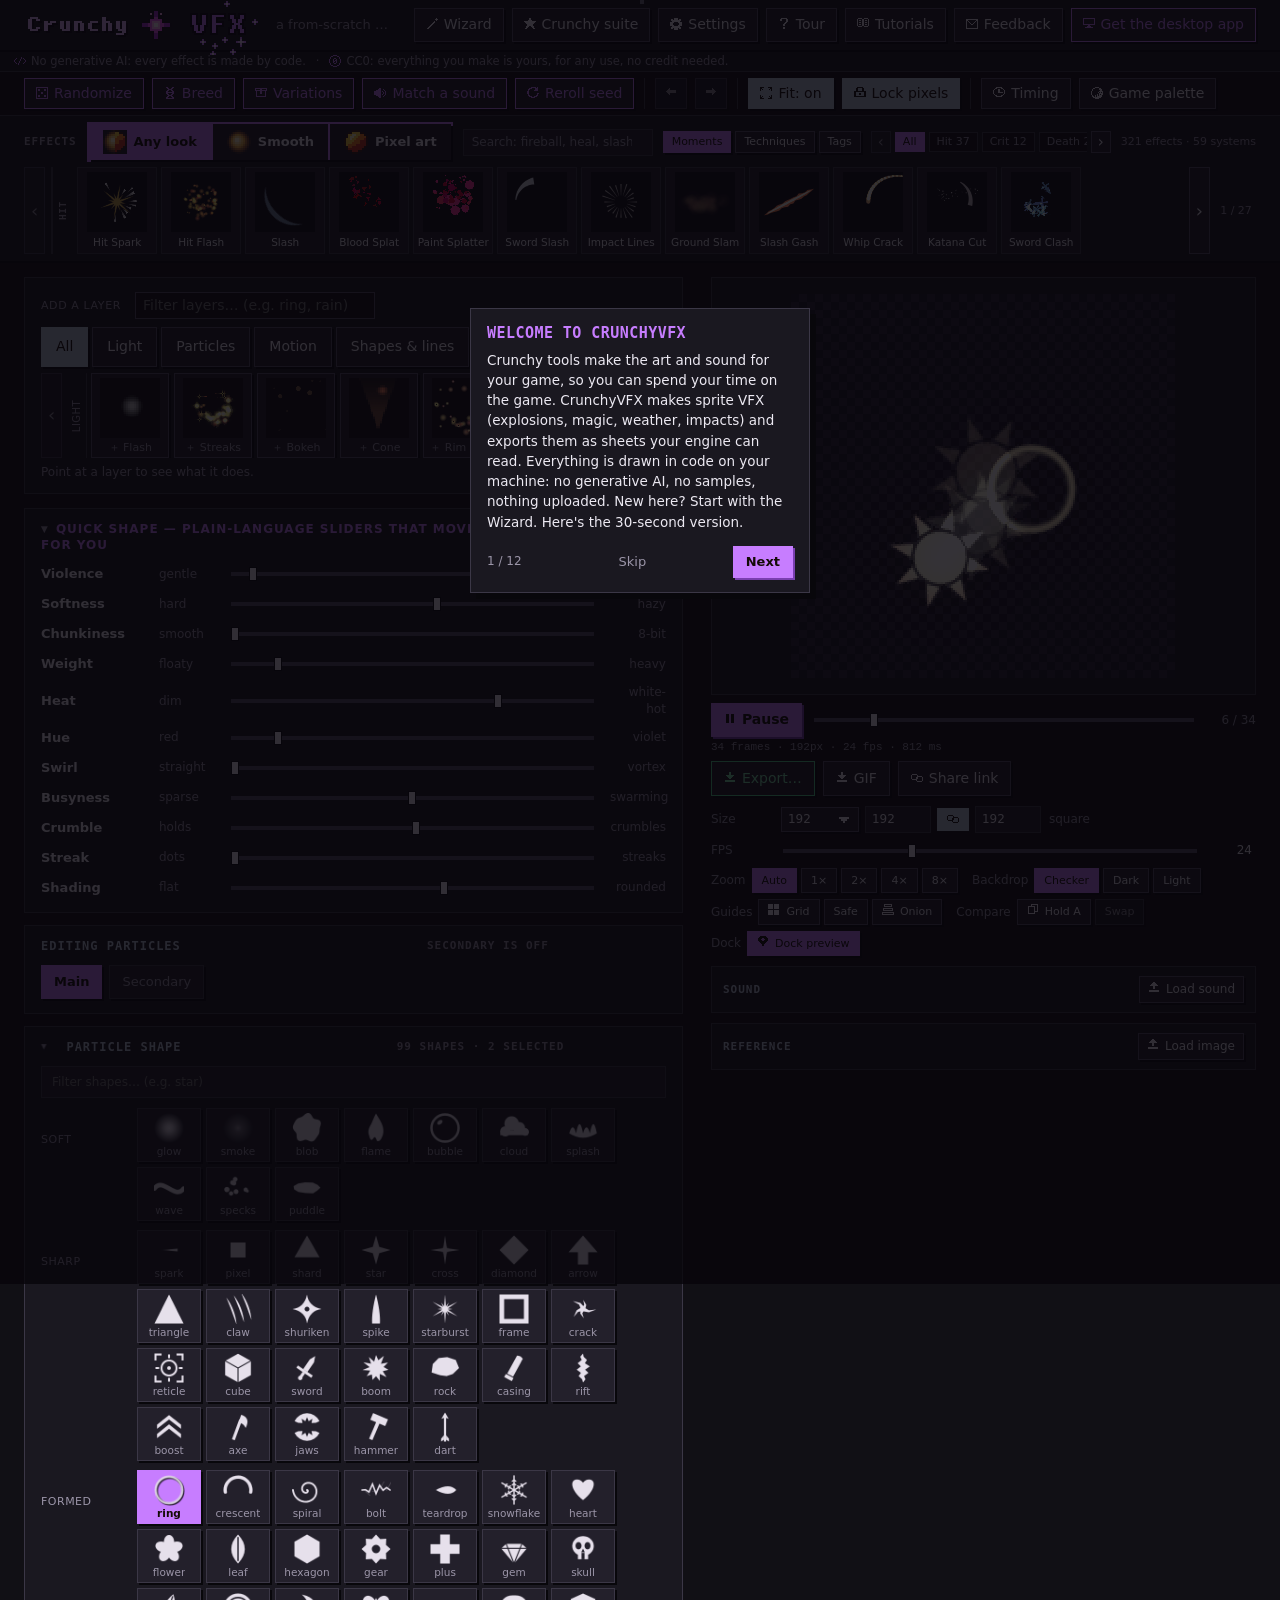
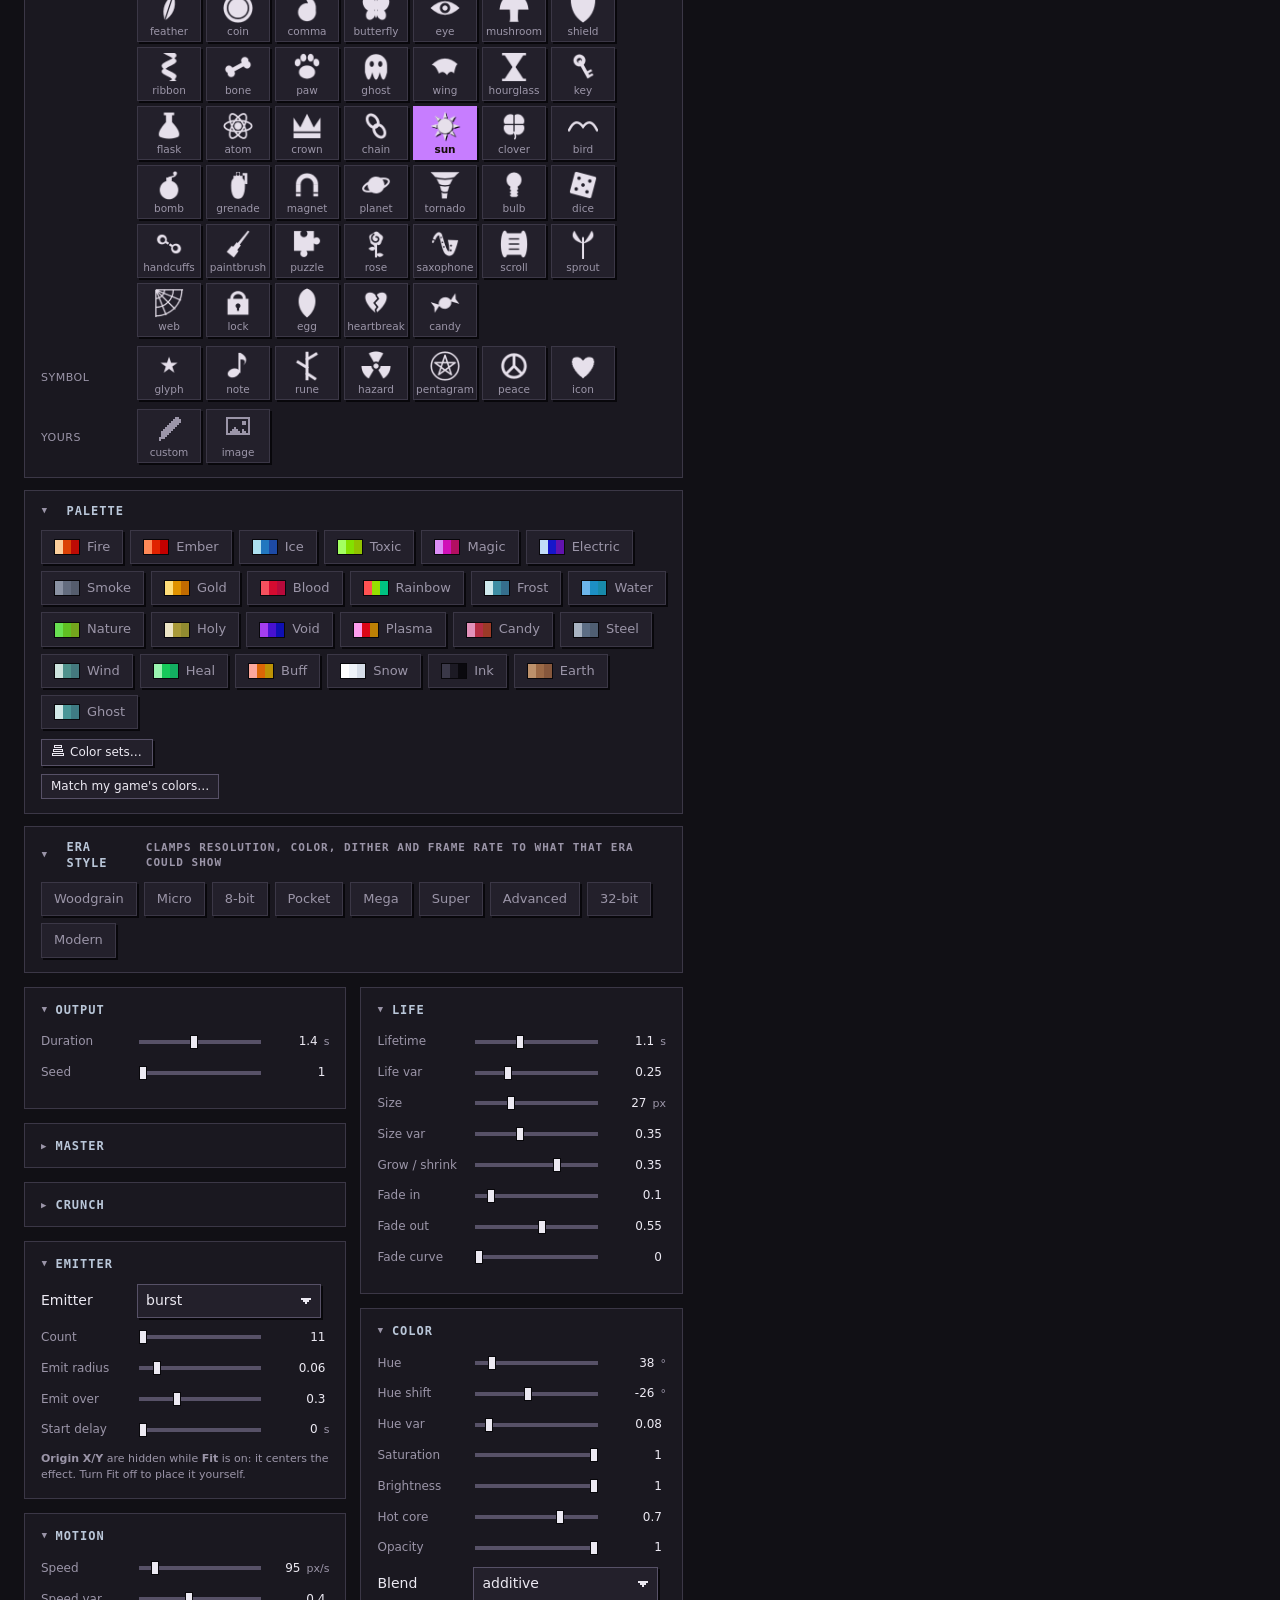
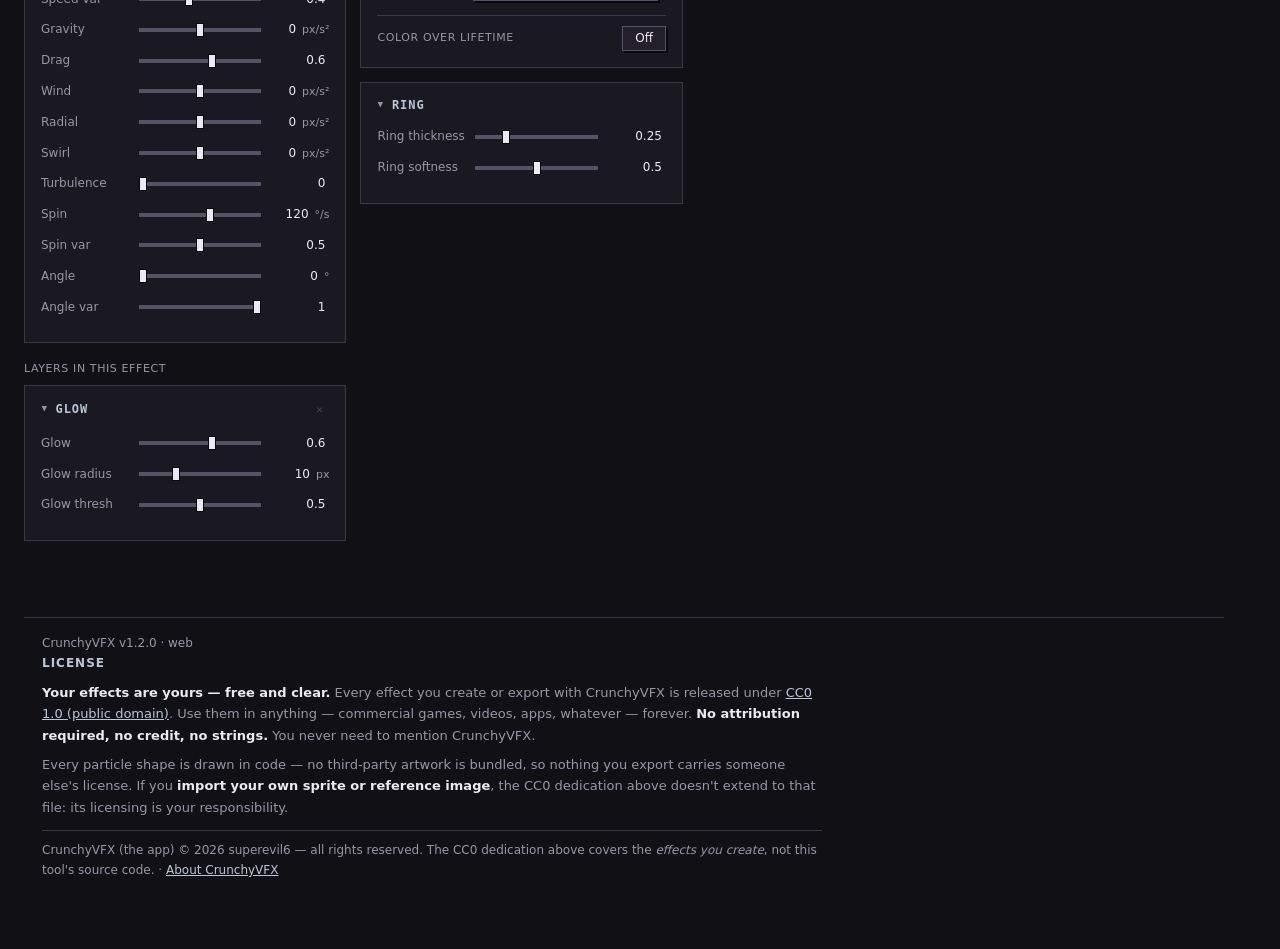
==== index.html @ 209feca6 "texture work crunchyCore 7e9bc7b" ====
<!DOCTYPE html>
<html lang="en">
<meta charset="utf-8">
<meta name="viewport" content="width=device-width, initial-scale=1">
<title>CrunchyVFX: free CC0 pixel-art sprite VFX generator for games</title>
<link rel="icon" href="favicon.png" sizes="32x32" type="image/png">
<link rel="apple-touch-icon" href="apple-touch-icon.png">
<meta name="theme-color" content="#14121a">
<meta name="description" content="Free browser VFX generator: pixel-art explosions, hits, magic and weather as sprite sheets, GIFs and Godot scenes. No generative AI. Output is CC0.">
<!-- Open Graph / Twitter card. Scrapers do not run JavaScript and generally reject relative image
     paths, so og:image MUST be absolute. Hosting is settled: crunchyvfx.com at the root, matching
     crunchysfx.com — one domain per tool in the suite. If that ever moves, these four URLs and
     WEB_BASE_URL (share links from the desktop build) are the whole list. og.png is generated by
     rendering real effects with the app itself, so it can never advertise something the tool
     can't make. -->
<link rel="canonical" href="https://crunchyvfx.com/">
<meta property="og:type" content="website">
<meta property="og:site_name" content="CrunchyVFX">
<meta property="og:title" content="CrunchyVFX: free CC0 pixel-art sprite VFX generator for games">
<meta property="og:description" content="Free browser VFX generator: pixel-art explosions, hits, magic and weather as sprite sheets, GIFs and Godot scenes. No generative AI. Output is CC0.">
<meta property="og:url" content="https://crunchyvfx.com/">
<meta property="og:image" content="https://crunchyvfx.com/og.png">
<meta property="og:image:width" content="1200">
<meta property="og:image:height" content="630">
<meta property="og:image:alt" content="CrunchyVFX — a from-scratch sprite VFX generator">
<meta name="twitter:card" content="summary_large_image">
<meta name="twitter:title" content="CrunchyVFX: free CC0 pixel-art sprite VFX generator for games">
<meta name="twitter:description" content="Free browser VFX generator: pixel-art explosions, hits, magic and weather as sprite sheets, GIFs and Godot scenes. No generative AI. Output is CC0.">
<meta name="twitter:image" content="https://crunchyvfx.com/og.png">
<!-- THE SEARCH-ENGINE PASS (VFX-DESIGN §29): what a crawler reads. tests/seo.test.mjs keeps the title, description, cards,
     this JSON-LD and the link to about.html (the About page: its FAQ and the suite's links) in agreement. -->
<script type="application/ld+json">
{
  "@context": "https://schema.org",
  "@type": "SoftwareApplication",
  "name": "CrunchyVFX",
  "url": "https://crunchyvfx.com/",
  "description": "Free browser VFX generator: pixel-art explosions, hits, magic and weather as sprite sheets, GIFs and Godot scenes. No generative AI. Output is CC0.",
  "applicationCategory": "DesignApplication",
  "applicationSubCategory": "Pixel-art sprite VFX generator",
  "operatingSystem": "Web, Windows, Linux",
  "isAccessibleForFree": true,
  "image": "https://crunchyvfx.com/og.png",
  "author": {
    "@type": "Person",
    "name": "superevil6"
  },
  "offers": [
    {
      "@type": "Offer",
      "name": "Web version",
      "price": "0",
      "priceCurrency": "USD",
      "url": "https://crunchyvfx.com/"
    },
    {
      "@type": "Offer",
      "name": "Desktop app (Windows, Linux)",
      "price": "6",
      "priceCurrency": "USD",
      "url": "https://sevi66.itch.io/crunchyvfx"
    }
  ],
  "featureList": [
    "Animated 2D game effects: explosions, hits, magic, pickups, weather",
    "Particle systems, layers, timing and nearly a hundred code-drawn particle shapes",
    "Era styles and palettes for a pixel-art look, or your game's own palette",
    "PNG sprite sheets, PNG frames, animated PNG and GIF export",
    "Godot 4 ready scene (.tscn) with SpriteFrames, Aseprite JSON and Phaser 3 atlas",
    "Share any effect as a link",
    "Everything it makes is CC0 (public domain)",
    "No generative AI, no samples"
  ]
}
</script>
<!-- The suite's shared look (crunchyCore, VFX-DESIGN §17): GENERATED, never edited here. It loads BEFORE
     styles.css, which keeps only VFX's layout and its violet accent. -->
<link rel="stylesheet" href="crunchy-base.css">
<link rel="stylesheet" href="styles.css">

<!-- THE LAYOUT (VFX-DESIGN §22, 2026-10-13, the suite's shape from CrunchyTile §90 and CrunchyUI's kit strip): one header row
     of GLOBALS only, the generators' row, the effects as a paged PICTURE STRIP, then two columns: the editor on the left
     and the stage on the right (the preview, its view controls, and every way out: Export, GIF, Share link, the desktop's
     project buttons), as in CrunchyTile and CrunchyUI (§22.1). The stage column sticks while the editor scrolls. -->
<header>
  <h1 class="wm"><img src="wordmark.png" alt="" width="240" height="60" draggable="false"><span class="wm-text">crunchy<b>VFX</b></span></h1>
  <span class="tag">a from-scratch sprite VFX generator</span>
  <span class="spacer"></span>
  <div class="hdr-globals" id="hdrGlobals">
    <button id="wizardBtn" data-icon="wand" title="Answer three questions about the effect you need and pick from nine finished ones">Wizard</button>
    <button id="suiteBtn" title="The other Crunchy tools: tiles, game UI, sound effects and music" data-icon="star">Crunchy suite</button>
    <button id="setBtn" title="Settings: your preferences (the preview dock, Lock pixels, the tour, tutorials)" data-icon="cog">Settings</button>
    <button id="tourBtn" title="Replay the guided tour" data-icon="help">Tour</button>
    <button id="tutBtn" title="Short guided walkthroughs of the features that are not on the first screen" data-icon="book">Tutorials</button>
    <button id="feedbackBtn" data-icon="mail" title="Tell the person who makes CrunchyVFX what happened, or an idea: from your own mail app, and you see everything it includes">Feedback</button>
  </div>
</header>

<!-- THE GENERATORS, their own full-width row under the header (§22.1, AJ: for consistency with CrunchyUI's toolbar
     row): what MAKES an effect, then what holds it (undo, Fit, the pixel lock, the sound hold, Timing). -->
<div class="genbar" id="genbar">
  <div class="genrow" role="toolbar" aria-label="Make an effect">
    <button id="rand" class="accent2" data-icon="dice" title="A whole new effect from scratch: systems, shapes and colors">Randomize</button>
    <button id="breed" class="accent2" title="Nine children of this effect — keep the ones you like and breed again" data-icon="breed">Breed</button>
    <button id="variations" class="accent2" title="A family of near-identical effects (hit_01…hit_08), exported as one pack" data-icon="package">Variations</button>
    <button id="matchBtn" class="accent2" title="Paste a CrunchySFX link and derive a matching visual effect" data-icon="speaker">Match a sound</button>
    <button id="reroll" class="accent2" title="Same look, different arrangement" data-icon="refresh">Reroll seed</button>
  </div>
  <div class="genrow genrow-keep" role="toolbar" aria-label="Edit and keep">
    <button id="undoBtn" class="icon-btn" title="Undo (Ctrl+Z)" aria-label="Undo" data-icon="undo" disabled></button>
    <button id="redoBtn" class="icon-btn" title="Redo (Ctrl+Shift+Z)" aria-label="Redo" data-icon="redo" disabled></button>
    <span class="gensep" aria-hidden="true"></span>
    <button id="fitBtn" title="Fit: scale the whole effect so it fills the frame, at any frame size. It centers on the effect, so Origin X/Y are ignored while it is on. Off: the effect keeps its own pixel size and position, so a smaller frame crops it." data-icon="expand">Fit: on</button>
    <button id="lockBtn" title="Keep your frame size and Crunch settings when you load a preset, so everything you make stays a consistent asset size" data-icon="lock">Lock pixels</button>
    <button id="holdBtn" hidden title="Keep the matched sound's length and intensity when you load a preset, so you can change the LOOK without losing what the sound gave you" data-icon="speaker">Hold sound</button>
    <span class="gensep" aria-hidden="true"></span>
    <button id="timeBtn" title="When each layer starts — stage a flash, then the burst, then the smoke" data-icon="clock">Timing</button>
    <button id="palLockBtn" title="Match my game's colors: the palette window (open a .hex/.gpl file, paste hex codes, pick a starter, or make your own); its Save locks the effect" data-icon="shade">Game palette</button>
  </div>
</div>
<!-- THE EFFECT STRIP (§22): every preset as a picture, PAGED by arrows (never a sideways scrollbar), the page counted.
     Search matches a name, a category or a moment; the chips narrow to one game MOMENT (§27: hit, death, pickup…, the
     default), one technique category, or the Wizard's tags. Pictures paint from an idle queue, so the first screen is
     not held up by 200 renders; hovering a picture plays it. -->
<nav id="presetbar" aria-label="Effects">
  <div class="pbar-top">
    <span class="pbar-title" id="presetsHead">Effects</span>
    <!-- §48 THE LOOK (AJ: "a big switch at the top"): smooth effects, pixel art, or both, through every list and roll -->
    <span class="lookswitch" id="lookSwitch" role="group" aria-label="Look of the effects" title="Which look your game uses: the strip, the moments, search, Randomize, Breed and the Wizard keep to it. Remembered for this game.">
      <button type="button" data-look="" aria-pressed="true" title="Every effect, smooth and pixel art"><canvas class="lookpic" width="12" height="12" aria-hidden="true"></canvas>Any look</button><button type="button" data-look="smooth" aria-pressed="false" title="Smooth effects only: soft particles, glows and blends"><canvas class="lookpic" width="12" height="12" aria-hidden="true"></canvas>Smooth</button><button type="button" data-look="pixel" aria-pressed="false" title="Pixel art only: drawn as sprite art with hard pixels, a few colors and outlines"><canvas class="lookpic" width="12" height="12" aria-hidden="true"></canvas>Pixel art</button>
    </span>
    <input type="search" id="presetSearch" class="pickfilter" placeholder="Search: fireball, heal, slash…" autocomplete="off" spellcheck="false" title="Find an effect by name, category or the moment it is for: hit, death, pickup, heal, projectile, fireball, slash, ice…">
    <span class="zoomgroup pbar-mode" id="presetMode" role="group" aria-label="Filter the effects by" title="Narrow the effects by the moment in a game they are for (a hit, a death, a pickup…), by technique, or by what they are made of (the Wizard's tags: fire, ice, tech…)">
      <button type="button" data-mode="moments" class="active" aria-pressed="true" title="By the moment in a game: a hit, a death, a pickup, a projectile…">Moments</button><button type="button" data-mode="cats" aria-pressed="false" title="By technique: the effects grouped by how they are made (explosions, structures, symmetry…)">Techniques</button><button type="button" data-mode="tags" aria-pressed="false" title="By material: fire, ice, tech… (the Wizard's tags)">Tags</button>
    </span>
    <div class="pbar-chipwrap">
      <button type="button" class="pgbtn chippg" id="chipPrev" title="Earlier chips" aria-label="Earlier chips" hidden>‹</button>
      <div class="pbar-chips" id="presetChips" role="toolbar" aria-label="Game moments"></div>
      <button type="button" class="pgbtn chippg" id="chipNext" title="Later chips" aria-label="Later chips" hidden>›</button>
    </div>
    <span id="presetCount" class="hint"></span>
  </div>
  <div class="pbar-row" id="presetsRow">
    <button type="button" class="pgbtn" id="presetPrev" title="Earlier effects" aria-label="Earlier effects">‹</button>
    <div class="pstrip" id="presets"></div>
    <button type="button" class="pgbtn" id="presetNext" title="Later effects" aria-label="Later effects">›</button>
    <span class="tbarpage" id="presetPage"></span>
  </div>
</nav>

<div class="workspace">
<section class="ws-stage" id="stageCol">
  <div class="stage-box">
    <div class="stage-wrap" id="stageWrap"><canvas id="stage"></canvas></div>
  </div>
  <div class="stage-transport">
    <button class="primary" id="playBtn" data-icon="pause" title="Play / pause (Space). , and . step one frame; Home and End jump to the ends">Pause</button>
    <label class="stage-scrub">
      <input type="range" id="scrub" min="0" max="0" step="1" value="0" aria-label="Frame" title="Frame. , and . (or Left and Right) step one frame; Home and End jump to the first and last">
      <span id="scrubVal" class="hint">0</span>
    </label>
  </div>
  <div class="stage-info"><span id="statFrames">—</span></div>
  <!-- EVERY WAY OUT, right under the preview (Tile's shape), so it is on the first screen: the export buttons, the
       desktop's project ones, then the status line. The view controls come after. -->
  <div class="stage-out" id="stageOut">
    <button id="expOpen" class="export-btn" title="Sprite sheet, PNG frames or APNG — with trim, pivot, engine metadata and multi-resolution" data-icon="download">Export…</button>
    <button id="expGif" title="Animated GIF — plays anywhere, but 256 colors and 1-bit alpha" data-icon="download">GIF</button>
    <button id="share" title="Copy a link that recreates this exact effect" data-icon="link">Share link</button>
    <button id="dragOut" data-desktop draggable="true" title="Drag the sheet straight into Godot, Unity, Aseprite or a file manager — no save dialog, no Downloads folder" data-icon="download">Drag out</button>
  </div>
  <div class="stage-out stage-proj" id="stageProj" data-desktop>
    <button id="ihBtn" data-desktop title="Imports &amp; history: imported particles and everything you have exported — load one back to change it" data-icon="grid">Imports &amp; history</button>
    <button id="projSave" data-desktop title="Save your whole workspace — the current effect, your library and your categories — as one .crunchyvfx file">Save project</button>
    <button id="projOpen" data-desktop title="Open a .crunchyvfx workspace" data-icon="folder">Open project</button>
  </div>
  <div class="stage-status" id="stageStatus" aria-live="polite"><span id="msg" class="hint"></span></div>
  <div class="stage-side">
    <div class="stage-ctl">
      <span class="stage-lbl">Size</span>
      <span class="zoomgroup frame-wh">
        <span class="stage-param stage-param-inline" id="stageFrameSize" title="Preset square sizes"></span>
        <input type="number" id="frW" min="8" max="512" step="1" title="Frame width in pixels">
        <button id="frLock" class="frame-lock pxonly" title="Lock the aspect ratio — change either box and the other follows" aria-label="Lock the aspect ratio" data-icon="link"></button>
        <input type="number" id="frH" min="8" max="512" step="1" title="Frame height in pixels">
        <span class="hint" id="frOut"></span>
      </span>
    </div>
    <div class="stage-ctl stage-param" id="stageFps"></div>
    <div class="stage-segs">
      <span class="stage-seg"><span class="stage-lbl">Zoom</span>
        <span class="zoomgroup" id="zoomGroup">
          <button data-z="auto" class="active">Auto</button><button data-z="1">1×</button><button data-z="2">2×</button><button data-z="4">4×</button><button data-z="8">8×</button>
        </span>
      </span>
      <span class="stage-seg"><span class="stage-lbl">Backdrop</span>
        <span class="zoomgroup" id="bgGroup" title="The backdrop is preview-only: exports are transparent unless you combine a reference">
          <button data-bg="checker" class="active">Checker</button><button data-bg="dark">Dark</button><button data-bg="light">Light</button>
        </span>
      </span>
      <span class="stage-seg"><span class="stage-lbl">Guides</span>
        <span class="zoomgroup" id="guideGroup">
          <button data-guide="grid" title="Pixel grid at the current Pixelate block size" data-icon="grid">Grid</button>
          <button data-guide="safe" title="Safe frame — keep the effect inside this and it won't clip when scaled">Safe</button>
          <button data-guide="onion" title="Ghost the previous and next frames" data-icon="layers">Onion</button>
        </span>
      </span>
      <span class="stage-seg"><span class="stage-lbl">Compare</span>
        <span class="zoomgroup">
          <button id="abHold" title="Remember this effect as A" data-icon="copy">Hold A</button>
          <button id="abSwap" title="Swap between the held effect and the current one" disabled>Swap</button>
        </span>
      </span>
      <span class="stage-seg" id="dockSeg"><span class="stage-lbl">Dock</span>
        <span class="zoomgroup" id="dockGroup">
          <button id="dockToggle" title="Pin a small preview at the top right when the stage scrolls out of view (a narrow window; a wide one keeps the stage beside the editor)" data-icon="pin">Dock preview</button>
        </span>
      </span>
    </div>
    <div class="hint stage-hint panel-note" id="fitHint"><b>Origin X/Y</b> are hidden while <b>Fit</b> is on: it centers the effect. Turn Fit off to place it yourself.</div>
  </div>

  <div class="refbox" id="sndBox">
    <div class="ref-head">
      <span>Sound</span>
      <button id="sndLoad" title="Load a .wav/.mp3 and hear it against the animation — the whole point of matching a sound is judging whether they land together" data-icon="upload">Load sound</button>
      <select id="sndGame" data-desktop hidden aria-label="Sounds in this game" title="A sound CrunchySFX planted in this game: linked, not copied, so the planted Godot scene plays it and a Replace in CrunchySFX reaches it (SUITE-LINKS.md)"><option value="">Sounds in this game…</option></select>
    </div>
    <div class="ref-body" id="sndBody" hidden>
      <div class="ref-name" id="sndName"></div>
      <div class="ref-ctl"><label for="sndVol">Volume</label><input type="range" id="sndVol" aria-label="Sound volume" min="0" max="1" step="0.01" value="0.8"></div>
      <div class="ref-ctl"><label for="sndOff">Offset</label>
        <input type="range" id="sndOff" aria-label="Sound offset" min="-500" max="500" step="5" value="0">
        <span class="hint" id="sndOffV">0 ms</span>
      </div>
      <div class="ref-ctl" id="sndFrameRow" data-desktop><label for="sndFrame">Impact</label>
        <input type="number" id="sndFrame" aria-label="Impact frame" min="0" max="999" step="1" value="0" title="The impact frame: the Godot scene emits its impact signal and starts the sound here, and this preview starts the sound here too. 0: the sound with the first frame, and impact on the effect's brightest frame">
        <span class="hint">frame: the sound starts here</span>
      </div>
      <div class="ref-toggles">
        <label><input type="checkbox" id="sndOn" checked> Play with preview</label>
        <button id="sndClear">✕</button>
      </div>
      <div class="ref-toggles" id="sndHoldRow" hidden>
        <label title="Duration, particle life, fades, burst count and spacing, reverse — the sound's shape in time"><input type="checkbox" id="holdTiming" checked> Hold length</label>
        <label title="Count, size, speed, radial push, shake, turbulence, spread — how hard the sound hits"><input type="checkbox" id="holdIntensity" checked> Hold intensity</label>
      </div>
      <div class="hint stage-hint" id="sndHoldMsg"></div>
      <div class="hint stage-hint" id="sndFit"></div>
    </div>
  </div>

  <div class="refbox" id="refBox">
    <div class="ref-head">
      <span>Reference</span>
      <button id="refLoad" title="Drop a character sprite or sprite sheet behind the effect to judge scale — and optionally bake it into the export" data-icon="upload">Load image</button>
    </div>
    <div class="ref-body" id="refBody" hidden>
      <div class="ref-name" id="refNameEl"></div>
      <div class="ref-ctl"><span>Sheet</span>
        <input type="number" id="refCols" min="1" max="64" value="1" title="Columns in the sheet"> ×
        <input type="number" id="refRows" min="1" max="64" value="1" title="Rows in the sheet">
        <span class="hint" id="refFrames">1 frame</span>
      </div>
      <div class="ref-ctl"><label for="refScale">Scale</label>
        <input type="range" id="refScale" aria-label="Reference image scale" min="0.1" max="6" step="0.05" value="1">
        <span class="hint" id="refScaleV">1.00×</span>
        <button id="refFit" title="Scale it to fill the frame" aria-label="Scale it to fill the frame" class="pxonly" data-icon="expand"></button>
      </div>
      <div class="ref-ctl"><label for="refOffX">Offset X</label><input type="range" id="refOffX" aria-label="Reference image offset X" min="-0.5" max="0.5" step="0.01" value="0"></div>
      <div class="ref-ctl"><label for="refOffY">Offset Y</label><input type="range" id="refOffY" aria-label="Reference image offset Y" min="-0.5" max="0.5" step="0.01" value="0"></div>
      <div class="ref-toggles">
        <label><input type="checkbox" id="refFront"> In front</label>
        <label><input type="checkbox" id="refCombine"> Combine on export</label>
        <button id="refClear">✕</button>
      </div>
    </div>
  </div>

  <!-- MY EFFECTS and your categories (desktop): kept beside the stage, so a picture from the strip can be dragged
       into a category. -->
  <div class="ws-mine" id="wsMine" data-desktop>
    <div class="mypresets" id="mypresets" data-desktop>
      <div class="mp-head">
        <span data-icon="star">My Effects</span>
        <span class="mp-head-btns">
          <button id="mpSave" title="Save the current effect to your library (stored in this browser)" data-icon="plus">Save current</button>
          <button id="mpExport" title="Download your library as a .json file you can back up or share" aria-label="Download your library" class="pxonly" data-icon="download"></button>
          <button id="mpImport" title="Load a library or a single effect .json" aria-label="Load a library" class="pxonly" data-icon="upload"></button>
        </span>
      </div>
      <div class="mp-list" id="mpList"></div>
    </div>
    <div class="usercats" id="userCats" data-desktop></div>
    <input type="file" id="mpFile" accept="application/json,.json" aria-label="Open a .crunchyvfx project" hidden>
  </div>
</section>
  <section class="ws-editor">
    <div class="layerbar" id="layerBar"></div>
    <div class="macro" id="macros">
      <div class="macro-title">Quick shape — plain-language sliders that move the real controls for you</div>
    </div>
    <div class="engine" id="layerScopeSection">
      <div class="engine-title"><span>Editing particles</span><span class="hint" id="layerScopeHint"></span></div>
      <div class="engine-cat-btns" id="layerScope"></div>
      <div class="b-shape-note" id="layerScopeNote"></div>
    </div>
    <div class="engine" id="shapeSection">
      <div class="engine-title"><span>Particle shape</span><span class="hint" id="shapeCount"></span></div>
      <div class="shapesearch"><input type="text" id="shapeSearch" placeholder="Filter shapes… (e.g. star)" autocomplete="off" spellcheck="false"></div>
      <div class="engine-grid" id="shapeGrid"></div>
    </div>
    <div class="engine" id="paletteSection">
      <div class="engine-title"><span>Palette</span></div>
      <div class="engine-cat-btns" id="paletteGrid"></div>
      <div class="cset-row" id="csetRow">
        <button type="button" id="csetBtn" data-icon="layers" title="Color the effect with a color set: the suite's named sets (the same in every Crunchy app) or your own">Color sets…</button>
        <span class="cset-now" id="csetNow"></span>
      </div>
      <button type="button" class="pal-match" id="palMatchLink" title="Snap every pixel to your game's own colors: the palette window (open a file, paste, pick a starter, or make your own)">Match my game's colors…</button>
      <label class="game-pal" id="gamePalRow" hidden title="On: every NEW effect (a preset, Randomize, the Wizard, Breed, Variations, Match a sound) is locked to the game's palette and follows its edits. Effects already made never change by this switch. Remembered for this game."><input type="checkbox" id="gamePalOn"> <span>Use the game palette (<b class="game-pal-name"></b>)</span> <span class="game-pal-sw"></span></label>
    </div>
    <div class="engine" id="styleSection">
      <div class="engine-title"><span>Era style</span>
        <span class="hint">Clamps resolution, color, dither and frame rate to what that era could show</span>
      </div>
      <div class="engine-cat-btns" id="styleGrid"></div>
    </div>
    <main id="panels"></main>
  </section>
</div>
<input type="file" id="refFile" accept="image/*" aria-label="Choose a reference image" hidden>

<footer class="license">
  <div class="hint" id="verLine"></div>
  <h2>License</h2>
  <p><strong>Your effects are yours — free and clear.</strong> Every effect you create or export with CrunchyVFX is released under <a href="https://creativecommons.org/publicdomain/zero/1.0/" target="_blank" rel="noopener">CC0 1.0 (public domain)</a>. Use them in anything — commercial games, videos, apps, whatever — forever. <strong>No attribution required, no credit, no strings.</strong> You never need to mention CrunchyVFX.</p>
  <p>Every particle shape is drawn in code — no third-party artwork is bundled, so nothing you export carries someone else's license. If you <strong>import your own sprite or reference image</strong>, the CC0 dedication above doesn't extend to that file: its licensing is your responsibility.</p>
  <p class="tool-notice">CrunchyVFX (the app) &copy; 2026 superevil6 — all rights reserved. The CC0 dedication above covers the <em>effects you create</em>, not this tool's source code.<span data-web> · <a href="about.html" data-web>About CrunchyVFX</a></span></p>
</footer>

<script src="presets.js"></script>
<!-- The CrunchySFX synthesis engine, vendored. GENERATED — never edit it here; change the
     CrunchySFX sources and run `python3 tools/pull-synth.py`. Exposes one global, CrunchySynth.
     Optional: if it's missing the app still runs, minus in-app sound synthesis. -->
<script src="crunchysfx-synth.js"></script>
<!-- The suite's icon DRAWINGS (crunchyCore glyphs.js, GENERATED: never edit it here), the Icon particle's source (§28).
     Pure; loaded before shapes.js, whose "icon" shape draws them. -->
<script src="glyphs.js"></script>
<script src="shapes.js"></script>
<script src="vfx.js"></script>
<script src="gif.js"></script>
<script src="apng.js"></script>
<!-- The "Crunchy suite" dialog and the suite's pixel icons: GENERATED from crunchyCore by
     `node tools/pull-core.mjs` (VFX-DESIGN §17). Never edit them here; change crunchyCore, then pull. -->
<script src="suite.js"></script>
<script src="crunchy-icons.js"></script>
<!-- The desktop's planted Library, Settings and the desktop gate (VFX-DESIGN §18, crunchyCore DESKTOP-ROADMAP.md).
     project-app.js is VFX's OWN (its PROJECT_APP: what a planted effect is), loaded BEFORE plant.js; plant.js,
     library.js, settings.js and desktop.js are GENERATED from crunchyCore (never edit them here). plant.js and
     project-app.js are pure; the other three touch the DOM only inside their functions. -->
<script src="project-app.js"></script>
<script src="plant.js"></script>
<script src="library.js"></script>
<script src="shader.js"></script>
<script src="hero.js"></script>
<script src="moments.js"></script>
<script src="moments-ui.js"></script>
<!-- SHARED PALETTES AND COLOR SETS (crunchyCore PALETTES.md, VFX-DESIGN §37), GENERATED: the palette model and its planted
     kind (pure), the suite's editor window (DOM only inside its functions), and the suite's named color sets (pure). -->
<script src="palette.js"></script>
<script src="palette-ui.js"></script>
<script src="colorsets.js"></script>
<script src="settings.js"></script>
<script src="desktop.js"></script>
<!-- Feedback (VFX-DESIGN §20; crunchyCore, GENERATED like the files above; CrunchyTile TILE-DESIGN §118). -->
<script src="feedback.js"></script>
<script>
"use strict";
// §17. THE CORE FILES' STAMPS. suite.js, crunchy-icons.js, crunchy-base.css (and, §18, plant.js, library.js, settings.js,
// desktop.js) come from crunchyCore and each
// carries a build number; a stale file:// cache (or a half-copied desktop dist) can pair this page with an older
// one. NOT fatal: a stale core file costs the look or an icon, never an effect, so this says so and carries on.
// tools/pull-core.mjs moves these `want`s itself when it pulls a new stamp (it finds `file:` then `want:`, and the
// one-line "crunchy-base.css is build " check), so keep each on the shape it has. --css-build is VFX's own.
(function guardCoreFiles() {
  const CSS_BUILD = 18;   // must match --css-build in styles.css
  const CORE = [
    { file: "suite.js", want: 21, got: () => (typeof SUITE_BUILD === "undefined" ? 0 : SUITE_BUILD) },
    { file: "crunchy-icons.js", want: 13, got: () => (typeof CRUNCHY_ICONS_BUILD === "undefined" ? 0 : CRUNCHY_ICONS_BUILD) },
    { file: "plant.js", want: 19, got: () => (typeof PLANT_BUILD === "undefined" ? 0 : PLANT_BUILD) },
    { file: "library.js", want: 7, got: () => (typeof LIBRARY_BUILD === "undefined" ? 0 : LIBRARY_BUILD) },
    { file: "settings.js", want: 4, got: () => (typeof SETTINGS_BUILD === "undefined" ? 0 : SETTINGS_BUILD) },
    { file: "desktop.js", want: 5, got: () => (typeof DESKTOP_BUILD === "undefined" ? 0 : DESKTOP_BUILD) },
    { file: "feedback.js", want: 1, got: () => (typeof FEEDBACK_BUILD === "undefined" ? 0 : FEEDBACK_BUILD) },
    { file: "glyphs.js", want: 4, got: () => (typeof GLYPHS_BUILD === "undefined" ? 0 : GLYPHS_BUILD) },
    // GAME MOMENTS (crunchyCore MOMENTS.md): the modal, its pure half, and the shader engine for the real hit-look preview
    { file: "shader.js", want: 50, got: () => (typeof SHADER_BUILD === "undefined" ? 0 : SHADER_BUILD) },
    { file: "hero.js", want: 2, got: () => (typeof CRUNCHY_HERO_BUILD === "undefined" ? 0 : CRUNCHY_HERO_BUILD) },
    { file: "moments.js", want: 6, got: () => (typeof MOMENT_BUILD === "undefined" ? 0 : MOMENT_BUILD) },
    { file: "moments-ui.js", want: 2, got: () => (typeof MOMENTS_UI_BUILD === "undefined" ? 0 : MOMENTS_UI_BUILD) },
    // SHARED PALETTES AND COLOR SETS (crunchyCore PALETTES.md, §37): the model, the editor window, the suite's color sets
    { file: "palette.js", want: 2, got: () => (typeof PALETTE_BUILD === "undefined" ? 0 : PALETTE_BUILD) },
    { file: "palette-ui.js", want: 2, got: () => (typeof PALETTE_UI_BUILD === "undefined" ? 0 : PALETTE_UI_BUILD) },
    { file: "colorsets.js", want: 3, got: () => (typeof COLORSETS_BUILD === "undefined" ? 0 : COLORSETS_BUILD) },
  ];
  const root = getComputedStyle(document.documentElement);
  const base = root.getPropertyValue("--base-build").trim();
  const css = parseInt(root.getPropertyValue("--css-build"), 10) || 0;
  const bad = CORE.filter((d) => d.got() !== d.want).map((d) => d.file + " is build " + d.got() + ", index.html wants " + d.want);
  // ONE LINE, as tools/pull-core.mjs matches it to move the want when it pulls a new crunchy-base.css.
  if (base !== "18") bad.push("crunchy-base.css is build " + (base || "missing") + ", index.html wants 18");
  if (css !== CSS_BUILD) bad.push("styles.css is build " + css + ", index.html wants " + CSS_BUILD);
  if (!bad.length) return;
  console.warn("CrunchyVFX: stale or missing files: " + bad.join("; ") + ". Hard-reload (Ctrl+Shift+R).");
  window.addEventListener("DOMContentLoaded", () => {
    const bar = document.createElement("div");
    bar.id = "stalecore";
    bar.textContent = "Some files are out of date (" + bad.join("; ") + "). The app works, but parts of it may look "
      + "wrong: reload with Ctrl+Shift+R (Cmd+Shift+R on macOS).";
    document.body.insertBefore(bar, document.body.firstChild);
  });
})();
</script>
<script>
"use strict";

// ---------- Pixel icons, not emoji, in the chrome (§17) ----------
// crunchyCore's crunchy-icons.js draws the suite's icons in code. Markup carries `data-icon="<name>"` and the
// label text alone; iconsIn puts the drawn mark in front. A label a script REWRITES (Play/Pause, Lock pixels,
// Hold sound, Dock preview, Re-hold) goes through setIconLabel, because `textContent =` deletes the icon along
// with the old text. Guarded, so a missing icons file costs the marks and nothing else.
function iconsIn(root) { if (typeof crunchyIconsApply === "function") crunchyIconsApply(root || document); }
function setIconLabel(el, name, text) {
  el.textContent = text;
  el.setAttribute("data-icon", name);
  iconsIn(el);
}
iconsIn(document);

// ---------- Parameter model ----------
// One row per control: [key, label, min, max, step, default, unit, group, kind?, enumList?].
// The UI, `state` defaults, randomize and save/load are all generated from this — add a control
// = add one row. Because applyPreset resets-then-overlays, EVERY new row must default to a
// neutral/off value or it silently changes every existing preset.
const PARAMS = [
  // Emitter — where particles are born
  ["shape",      "Particle",    0, SHAPES.length - 1, 1, 0, "", "Emitter", "shape"],
  ["emitter",    "Emitter",     0, EMITTERS.length - 1, 1, 0, "", "Emitter", "enum", EMITTERS],
  ["count",      "Count",       1, 3000, 1, 150, "",   "Emitter"],
  ["emitAngle",  "Direction",   0, 360, 1, 0, "°",     "Emitter"],
  ["emitSpread", "Spread",      0, 360, 1, 360, "°",   "Emitter"],
  ["emitRadius", "Emit radius", 0, 0.5, 0.01, 0, "",   "Emitter"],
  ["emitTime",   "Emit over",   0, 1, 0.01, 0, "",     "Emitter"],
  // 2026-10-29 (the arrow shot: an impact must wait for what flies in): the main particles' start, like Layer B's.
  ["emitDelay",  "Start delay", 0, 1, 0.01, 0, "s",   "Emitter"],
  ["originX",    "Origin X",    0, 1, 0.01, 0.5, "",   "Emitter"],
  ["originY",    "Origin Y",    0, 1, 0.01, 0.5, "",   "Emitter"],
  // Motion — the integrator's forces
  ["speed",      "Speed",       0, 900, 1, 240, "px/s","Motion"],
  ["speedVar",   "Speed var",   0, 1, 0.01, 0.4, "",   "Motion"],
  ["gravity",    "Gravity",  -1500, 1500, 5, 0, "px/s²","Motion"],
  ["drag",       "Drag",        0, 1, 0.01, 0.2, "",   "Motion"],
  ["wind",       "Wind",     -600, 600, 5, 0, "px/s²", "Motion"],
  ["radial",     "Radial",   -900, 900, 5, 0, "px/s²", "Motion"],
  ["swirl",      "Swirl",    -900, 900, 5, 0, "px/s²", "Motion"],
  ["turb",       "Turbulence",  0, 1, 0.01, 0, "",     "Motion"],
  ["turbScale",  "Turb scale",  0.5, 8, 0.1, 2, "",    "Motion"],
  ["turbSpeed",  "Turb speed",  0, 4, 0.05, 1, "",     "Motion"],
  ["spin",       "Spin",     -720, 720, 5, 0, "°/s",   "Motion"],
  ["spinVar",    "Spin var",    0, 1, 0.01, 0, "",     "Motion"],
  // Start rotation. angleVar defaults to 1 = fully random, which is exactly what every particle
  // did before these existed — so no preset changes. Drop it to 0 and every particle points the
  // same way, which is what a slash, an arrow or a directional glyph needs.
  // Curl turbulence: blends the plain noise force toward a divergence-free curl field. 0 = the
  // old behavior exactly, so no preset moves.
  ["turbCurl",   "Curl",        0, 1, 0.01, 0, "",     "Motion"],
  // Point attractor/repulsor — arbitrary point, unlike `radial` which works from the emitter.
  ["attract",    "Attract",  -900, 900, 5, 0, "px/s²", "Attractor"],
  ["attractX",   "Point X",     0, 1, 0.01, 0.5, "",   "Attractor"],
  ["attractY",   "Point Y",     0, 1, 0.01, 0.5, "",   "Attractor"],
  ["attractFalloff", "Falloff", 0, 1, 0.01, 0.5, "",   "Attractor"],
  ["angle",      "Angle",       0, 360, 1, 0, "°",     "Motion"],
  ["angleVar",   "Angle var",   0, 1, 0.01, 1, "",     "Motion"],
  // Life & size — the envelope analog
  ["life",       "Lifetime",    0.05, 3, 0.01, 0.5, "s","Life"],
  ["lifeVar",    "Life var",    0, 1, 0.01, 0.3, "",   "Life"],
  ["size",       "Size",        1, 96, 0.5, 16, "px",  "Life"],
  ["sizeVar",    "Size var",    0, 1, 0.01, 0.4, "",   "Life"],
  ["grow",       "Grow / shrink", -1, 1, 0.01, -0.6, "","Life"],
  ["fadeIn",     "Fade in",     0, 1, 0.01, 0.05, "",  "Life"],
  ["fadeOut",    "Fade out",    0, 1, 0.01, 0.5, "",   "Life"],
  ["alphaCurve", "Fade curve",  0, 1, 0.01, 0, "",     "Life"],
  // Color
  ["hue",        "Hue",         0, 360, 1, 30, "°",    "Color"],
  ["hueLife",    "Hue shift", -180, 180, 1, -25, "°",  "Color"],
  ["hueVar",     "Hue var",     0, 1, 0.01, 0.08, "",  "Color"],
  ["sat",        "Saturation",  0, 1, 0.01, 0.9, "",   "Color"],
  ["bright",     "Brightness",  0, 1, 0.01, 1, "",     "Color"],
  ["coreWhite",  "Hot core",    0, 1, 0.01, 0.5, "",   "Color"],
  ["opacity",    "Opacity",     0, 1, 0.01, 1, "",     "Color"],
  ["blend",      "Blend",       0, BLENDS.length - 1, 1, 0, "", "Color", "enum", BLENDS],
  // Shape-specific groups — shown only for their shape (see PANEL_SHAPES)
  ["sparkLen",   "Spark length",0, 1, 0.01, 0.5, "",   "Spark"],
  ["sparkTaper", "Spark taper", 0, 1, 0.01, 0.7, "",   "Spark"],
  ["ringThick",  "Ring thickness",0.02, 1, 0.01, 0.25, "","Ring"],
  ["ringSoft",   "Ring softness",0, 1, 0.01, 0.5, "",  "Ring"],
  ["starPoints", "Star points",  3, 12, 1, 4, "",      "Star"],
  ["starInner",  "Star inner",  0.05, 0.9, 0.01, 0.3, "","Star"],
  ["flowerPetals","Petals",     3, 12, 1, 5, "",       "Flower"],
  ["flowerWidth", "Petal width",0.1, 0.7, 0.01, 0.34, "","Flower"],
  ["flowerCore",  "Center",     0.05, 0.6, 0.01, 0.24, "","Flower"],
  ["smokeBillow","Billow",      0, 1, 0.01, 0.5, "",   "Smoke"],
  ["smokeSoft",  "Softness",    0, 1, 0.01, 0.8, "",   "Smoke"],
  ["shardSides", "Shard sides", 3, 8, 1, 3, "",        "Shard"],
  ["shardRatio", "Shard aspect",0.2, 2, 0.01, 1, "",   "Shard"],
  ["boltSegs",   "Bolt segments",3, 24, 1, 8, "",      "Bolt"],
  ["boltJitter", "Bolt jitter", 0, 1, 0.01, 0.4, "",   "Bolt"],
  ["boltBranch", "Bolt branch", 0, 1, 0.01, 0.2, "",   "Bolt"],
  ["crossArms",  "Arms",        2, 8, 1, 4, "",        "Cross"],
  ["crossThin",  "Thinness",    0.02, 0.5, 0.01, 0.14, "","Cross"],
  ["crescentArc","Arc",         0.1, 1, 0.01, 0.55, "", "Crescent"],
  ["crescentThick","Thickness", 0.05, 0.6, 0.01, 0.22, "","Crescent"],
  ["crescentTaper","Taper",      0, 1, 0.01, 0, "",     "Crescent"],   // 2026-10-16: 0 = round ends (as before), 1 = pointed tips
  ["flakeArms",  "Arms",        3, 8, 1, 6, "",        "Snowflake"],
  ["flakeBranch","Branches",    0, 1, 0.01, 0.5, "",   "Snowflake"],
  ["blobLobes",  "Lobes",       3, 9, 1, 5, "",        "Blob"],
  ["blobRough",  "Roughness",   0, 1, 0.01, 0.5, "",   "Blob"],
  ["dropTail",   "Tail length", 0, 1, 0.01, 0.6, "",   "Teardrop"],
  ["spiralTurns","Turns",       0.5, 4, 0.1, 1.5, "",  "Spiral"],
  ["spiralThick","Thickness",   0.02, 0.4, 0.01, 0.12, "","Spiral"],
  ["glyphTint",  "Tint amount", 0, 1, 0.01, 1, "",     "Glyph"],
  // §28: the Icon's holes (a skull's eyes, a coin's band) filled in a darker tone of its color. 0 = see-through, as before.
  ["iconFill",   "Fill holes",  0, 1, 0.01, 0, "",     "Icon"],
  ["imgTint",    "Tint amount", 0, 1, 0.01, 0, "",     "Image sprite"],
  // Flipbook: an imported strip animates per particle. 1×1 = a single still image (the default).
  ["imgCols",    "Strip cols",  1, 16, 1, 1, "",       "Image sprite"],
  ["imgRows",    "Strip rows",  1, 16, 1, 1, "",       "Image sprite"],
  ["imgLoops",   "Plays / life",0.25, 8, 0.25, 1, "x", "Image sprite"],
  ["imgStagger", "Stagger",     0, 1, 0.01, 0, "",     "Image sprite"],
  // Extra layers — default 0 = off, exactly like SFX's noise/subOsc/boom
  ["flash",      "Flash",       0, 1, 0.01, 0, "",     "Flash"],
  ["flashSize",  "Flash size",  0, 1, 0.01, 0.5, "",   "Flash"],
  ["flashLife",  "Flash life",  0.02, 1, 0.01, 0.12, "s","Flash"],
  ["flashRays",  "Flash rays",  0, 12, 1, 0, "",       "Flash"],
  ["wave",       "Shockwave",   0, 1, 0.01, 0, "",     "Shockwave"],
  ["waveSpeed",  "Wave speed",  0, 1, 0.01, 0.5, "",   "Shockwave"],
  ["waveWidth",  "Wave width",  0, 1, 0.01, 0.2, "",   "Shockwave"],
  ["waveLife",   "Wave life",   0.05, 2, 0.01, 0.4, "s","Shockwave"],
  ["waveSquash", "Wave squash", 0, 1, 0.01, 0, "",     "Shockwave"],
  // Trails — the delay analog
  ["trail",      "Motion trail",0, 1, 0.01, 0, "",     "Trails"],
  ["echo",       "Frame echo",  0, 1, 0.01, 0, "",     "Trails"],
  ["echoDecay",  "Echo decay",  0, 1, 0.01, 0.6, "",   "Trails"],
  // Glow — the reverb analog
  ["glow",       "Glow",        0, 1, 0.01, 0, "",     "Glow"],
  ["glowRadius", "Glow radius", 1, 32, 1, 8, "px",     "Glow"],
  ["glowThresh", "Glow thresh", 0, 1, 0.01, 0.5, "",   "Glow"],
  // Crunch — the pixel-art finishing stage
  ["pixelate",   "Pixelate",    1, 16, 1, 1, "px",     "Crunch"],
  ["posterize",  "Color steps", 2, 32, 1, 32, "",      "Crunch"],
  ["dither",     "Dither",      0, 1, 0.01, 0, "",     "Crunch"],
  ["alphaCut",   "Alpha cut",   0, 1, 0.01, 0, "",     "Crunch"],
  ["outline",    "Outline",     0, 3, 1, 0, "px",      "Crunch"],
  ["outlineTone","Outline tone",0, 1, 0.01, 0, "",     "Crunch"],
  // Speech bubble / emote frame — a LAYER, not a particle. bubble at 0 = off.
  ["bubble",     "Bubble",      0, 1, 0.01, 0, "",     "Bubble"],
  ["bubbleSize", "Text size",   0.2, 1.5, 0.01, 0.6, "","Bubble"],
  ["bubbleLife", "Bubble life", 0.1, 3, 0.01, 0.9, "s","Bubble"],
  ["bubblePop",  "Pop",         0, 1, 0.01, 0.6, "",   "Bubble"],
  ["bubbleTail", "Tail",        0, 1, 0.01, 0.5, "",   "Bubble"],
  ["bubbleRound","Roundness",   0, 1, 0.01, 0.5, "",   "Bubble"],
  ["bubbleOutline","Outline",   0, 4, 0.5, 2, "px",    "Bubble"],
  ["bubbleY",    "Height",      0, 1, 0.01, 0.3, "",   "Bubble"],
  // ---- Structure layers: not particles, but shapes with their own generators. All default 0. ----
  // Growth — a branching structure revealed outward over time. Frost, cracks, vines, circuitry.
  ["growth",     "Growth",      0, 1, 0.01, 0, "",     "Growth"],
  ["growSeeds",  "Seeds",       1, 8, 1, 3, "",        "Growth"],
  ["growBranch", "Branching",   0, 1, 0.01, 0.5, "",   "Growth"],
  ["growAngle",  "Branch angle",0, 90, 1, 28, "°",     "Growth"],
  ["growLen",    "Reach",       0.05, 0.6, 0.01, 0.28, "","Growth"],
  ["growWidth",  "Thickness",   0.5, 8, 0.1, 2, "px",  "Growth"],
  ["growTaper",  "Taper",       0, 1, 0.01, 0.35, "",  "Growth"],
  ["growTime",   "Grow over",   0.05, 1, 0.01, 0.6, "","Growth"],
  ["growDir",    "Direction",   0, 360, 1, 0, "°",     "Growth"],
  ["growSpread", "Spread",      0, 360, 1, 360, "°",   "Growth"],
  // Beam — anchored at the origin, extending outward. Lasers, bolts, breath weapons.
  ["beam",       "Beam",        0, 1, 0.01, 0, "",     "Beam"],
  ["beamLen",    "Length",      0.1, 1.5, 0.01, 0.8, "","Beam"],
  ["beamWidth",  "Width",       1, 40, 0.5, 8, "px",   "Beam"],
  ["beamAngle",  "Angle",       0, 360, 1, 0, "°",     "Beam"],
  ["beamTaper",  "Taper",       0, 1, 0.01, 0.3, "",   "Beam"],
  ["beamCore",   "Hot core",    0, 1, 0.01, 0.7, "",   "Beam"],
  ["beamScroll", "Scroll",      0, 8, 0.1, 2, "",      "Beam"],
  ["beamGrow",   "Extend over", 0, 1, 0.01, 0.25, "",  "Beam"],
  ["beamFlicker","Flicker",     0, 1, 0.01, 0.3, "",   "Beam"],
  // Ribbon — one connected strip along an arc. Slashes, comet tails, whips.
  ["ribbon",     "Ribbon",      0, 1, 0.01, 0, "",     "Ribbon"],
  ["ribbonArc",  "Arc",         0, 1, 0.01, 0.4, "",   "Ribbon"],
  ["ribbonRadius","Radius",     0.05, 0.6, 0.01, 0.3, "","Ribbon"],
  ["ribbonWidth","Width",       1, 40, 0.5, 12, "px",  "Ribbon"],
  ["ribbonTaper","Taper",       0.1, 3, 0.05, 0.8, "", "Ribbon"],
  ["ribbonSpin", "Start angle", 0, 360, 1, 0, "°",     "Ribbon"],
  ["ribbonSweep","Sweep over",  0.05, 1, 0.01, 0.5, "","Ribbon"],
  ["ribbonTrail","Trail",       0.02, 1, 0.01, 0.6, "","Ribbon"],
  ["ribbonRetract","Retract",   0, 1, 0.01, 0, "",     "Ribbon"],   // 2026-10-15: 0 = the trail stays once the sweep ends (as before), 1 = it follows the head away
  // Vortex — concentric rotating rings. Portals, summoning circles, drains.
  ["vortex",     "Vortex",      0, 1, 0.01, 0, "",     "Vortex"],
  ["vortexRings","Rings",       1, 8, 1, 4, "",        "Vortex"],
  ["vortexRadius","Radius",     0.05, 0.6, 0.01, 0.3, "","Vortex"],
  ["vortexWidth","Thickness",   1, 30, 0.5, 6, "px",   "Vortex"],
  ["vortexSpin", "Spin",     -720, 720, 5, 180, "°/s", "Vortex"],
  ["vortexSquash","Squash",     0, 1, 0.01, 0.6, "",   "Vortex"],
  ["vortexScroll","Drift",     -1, 1, 0.01, 0.3, "",   "Vortex"],
  ["vortexGap",  "Dashes",      0, 1, 0.01, 0.5, "",   "Vortex"],
  // Arc — lightning anchored at BOTH ends, unlike the traveling bolt shape.
  ["arc",        "Arc",         0, 1, 0.01, 0, "",     "Arc"],
  ["arcToX",     "Target X",    0, 1, 0.01, 0.5, "",   "Arc"],
  ["arcToY",     "Target Y",    0, 1, 0.01, 0.12, "",  "Arc"],
  ["arcWidth",   "Thickness",   0.5, 12, 0.1, 2.5, "px","Arc"],
  ["arcJitter",  "Jitter",      0, 1, 0.01, 0.5, "",   "Arc"],
  ["arcSegs",    "Segments",    4, 32, 1, 14, "",      "Arc"],
  ["arcBranch",  "Branches",    0, 1, 0.01, 0.35, "",  "Arc"],
  ["arcRate",    "Flicker rate",1, 30, 1, 12, "/s",    "Arc"],
  ["arcLife",    "Arc life",    0.05, 2, 0.01, 0.4, "s","Arc"],
  // Dissolve — a post pass over the whole frame, so it composes with every other effect.
  ["dissolve",   "Dissolve",    0, 1, 0.01, 0, "",     "Dissolve"],
  ["dissolveDir","Materialize", 0, 1, 1, 0, "",        "Dissolve"],
  ["dissolveScale","Grain",     1, 16, 0.5, 5, "",     "Dissolve"],
  ["dissolveEdge","Burn edge",  0, 1, 0.01, 0.3, "",   "Dissolve"],
  ["dissolveTime","Over",       0.05, 1, 0.01, 1, "",  "Dissolve"],
  // Shatter — one shape that breaks into fragments. Glass, ice, stone, shields.
  ["shatter",    "Shatter",     0, 1, 0.01, 0, "",     "Shatter"],
  ["shatterPieces","Pieces",    3, 40, 1, 14, "",      "Shatter"],
  ["shatterRadius","Size",      0.05, 0.5, 0.01, 0.2, "","Shatter"],
  ["shatterSpeed","Fly apart",  0, 600, 5, 180, "px/s","Shatter"],
  ["shatterSpin","Tumble",      0, 720, 5, 200, "°/s", "Shatter"],
  ["shatterGravity","Gravity",-500, 1500, 10, 400, "px/s²","Shatter"],
  ["shatterHold","Hold",        0, 1, 0.01, 0.15, "",  "Shatter"],
  ["shatterFade","Fade",        0, 1, 0.01, 0.5, "",   "Shatter"],
  // Impact lines — the anime hit ring. Tapered spokes with a gap in the middle.
  ["lines",      "Impact lines",0, 1, 0.01, 0, "",     "Lines"],
  ["lineCount",  "Count",       3, 48, 1, 16, "",      "Lines"],
  ["lineInner",  "Inner radius",0, 0.5, 0.01, 0.18, "","Lines"],
  ["lineOuter",  "Outer radius",0.1, 0.9, 0.01, 0.5, "","Lines"],
  ["lineWidth",  "Thickness",   0.5, 12, 0.1, 3, "px", "Lines"],
  ["lineTaper",  "Taper",       0, 1, 0.01, 0.8, "",   "Lines"],
  ["lineJitter", "Length jitter",0, 1, 0.01, 0.4, "",  "Lines"],
  ["lineSpin",   "Spin",     -360, 360, 5, 0, "°/s",   "Lines"],
  ["lineDir",    "Converge",    0, 1, 1, 0, "",        "Lines"],
  ["lineLife",   "Life",        0.05, 1, 0.01, 0.3, "s","Lines"],
  // Merge — blur-and-threshold the field so overlapping particles fuse. Slime, mercury, lava.
  ["merge",      "Merge",       0, 1, 0.01, 0, "",     "Merge"],
  ["mergeThreshold","Threshold",0.1, 0.9, 0.01, 0.45, "","Merge"],
  ["mergeSmooth","Smoothing",   1, 16, 1, 5, "px",     "Merge"],
  // Path trail — a ribbon along the path each particle ACTUALLY took, unlike `trail` which
  // stamps ghosts back along the instantaneous velocity (a straight line).
  ["pathTrail",  "Path trail",  0, 1, 0.01, 0, "",     "Path trail"],
  ["pathLen",    "Length",      2, 24, 1, 8, "frames", "Path trail"],
  ["pathWidth",  "Thickness",   0.5, 12, 0.1, 3, "px", "Path trail"],
  ["pathTaper",  "Taper",       0, 1, 0.01, 0.8, "",   "Path trail"],
  ["pathFade",   "Fade",        0, 1, 0.01, 0.7, "",   "Path trail"],
  // Ripples — a train of expanding rings. Water, sonar, pulses. Loops seamlessly.
  ["ripple",     "Ripples",     0, 1, 0.01, 0, "",     "Ripples"],
  ["rippleCount","Rings",       1, 8, 1, 3, "",        "Ripples"],
  ["rippleSpeed","Reach",       0.1, 1.5, 0.01, 0.7, "","Ripples"],
  ["rippleWidth","Thickness",   0.5, 20, 0.5, 3, "px", "Ripples"],
  ["rippleSquash","Squash",     0, 1, 0.01, 0, "",     "Ripples"],
  ["rippleLife", "Cycle",       0.1, 3, 0.01, 0.8, "s","Ripples"],

  // Sigil — a magic circle: concentric counter-rotating rings, tick marks, radial spokes.
  ["sigil",      "Sigil",       0, 1, 0.01, 0, "",     "Sigil"],
  ["sigilRings", "Rings",       1, 5, 1, 3, "",        "Sigil"],
  ["sigilRadius","Radius",      0.05, 0.6, 0.01, 0.35, "","Sigil"],
  ["sigilSpin",  "Spin",     -360, 360, 5, 60, "°/s",  "Sigil"],
  ["sigilGap",   "Ring gaps",   0, 1, 0.01, 0.5, "",   "Sigil"],
  ["sigilTicks", "Tick marks",  0, 48, 1, 12, "",      "Sigil"],
  ["sigilSpokes","Spokes",      0, 12, 1, 0, "",       "Sigil"],
  ["sigilWidth", "Line width",  0.5, 8, 0.5, 2, "px",  "Sigil"],
  ["sigilSquash","Squash",      0, 1, 0.01, 0, "",     "Sigil"],
  ["sigilGrow",  "Draw-on",     0, 1, 0.01, 0.25, "",  "Sigil"],
  ["sigilLife",  "Cycle",       0.1, 3, 0.01, 1, "s",  "Sigil"],

  // Orbit — satellites on a tilted ellipse. Shields, auras, buffs, orbiting sparks.
  ["orbit",      "Orbit",       0, 1, 0.01, 0, "",     "Orbit"],
  ["orbitCount", "Bodies",      1, 24, 1, 5, "",       "Orbit"],
  ["orbitRadius","Radius",      0.05, 0.6, 0.01, 0.3, "","Orbit"],
  ["orbitSpeed", "Speed",    -4, 4, 0.05, 1, "rev/s",  "Orbit"],
  ["orbitTilt",  "Tilt",        0, 1, 0.01, 0.6, "",   "Orbit"],
  ["orbitAngle", "Rotation",    0, 360, 1, 0, "°",     "Orbit"],
  ["orbitSize",  "Body size",   1, 40, 0.5, 8, "px",   "Orbit"],
  ["orbitDepth", "Depth",       0, 1, 0.01, 0.6, "",   "Orbit"],
  ["orbitTrail", "Trail",       0, 1, 0.01, 0, "",     "Orbit"],
  ["orbitScatter","Scatter",    0, 1, 0.01, 0, "",     "Orbit"],

  // Radial blur — the frame smeared outward from the origin. Rushing-toward-you, for impacts.
  ["zoom",       "Zoom blur",   0, 1, 0.01, 0, "",     "Zoom blur"],
  ["zoomAmount", "Reach",       0, 1, 0.01, 0.4, "",   "Zoom blur"],
  ["zoomInner",  "Sharp core",  0, 1, 0.01, 0.25, "",  "Zoom blur"],

  // Anamorphic streaks on the bright cores — the lens saying "this is a light".
  ["streak",     "Streaks",     0, 1, 0.01, 0, "",     "Streaks"],
  ["streakLength","Length",     0.05, 1, 0.01, 0.35, "","Streaks"],
  ["streakAngle","Angle",       0, 180, 1, 0, "°",     "Streaks"],
  ["streakThresh","Threshold",  0.1, 1, 0.01, 0.6, "", "Streaks"],

  // Chromatic aberration — radial R/B split, strongest at the edges like real glass.
  ["chroma",     "Chromatic",   0, 1, 0.01, 0, "",     "Chromatic"],
  ["chromaAmount","Amount",     0, 1, 0.01, 0.4, "",   "Chromatic"],

  // Out-of-focus depth behind the effect.
  ["bokeh",      "Bokeh",       0, 1, 0.01, 0, "",     "Bokeh"],
  ["bokehCount", "Count",       1, 40, 1, 10, "",      "Bokeh"],
  ["bokehSize",  "Size",        0.1, 2, 0.01, 0.6, "", "Bokeh"],
  ["bokehDrift", "Drift",       0, 1, 0.01, 0.3, "",   "Bokeh"],
  ["bokehRing",  "Edge",        0, 1, 0.01, 0.5, "",   "Bokeh"],

  // A widening wedge of light — muzzle glow, headlight, line of sight.
  ["cone",       "Cone",        0, 1, 0.01, 0, "",     "Cone"],
  ["coneAngle",  "Direction",   0, 360, 1, 0, "°",     "Cone"],
  ["coneSpread", "Spread",      4, 180, 1, 40, "°",    "Cone"],
  ["coneLength", "Length",      0.1, 1.4, 0.01, 0.7, "","Cone"],
  ["coneSoft",   "Solid core",  0, 1, 0.01, 0.25, "",  "Cone"],
  ["coneLife",   "Life",        0.05, 3, 0.01, 0.5, "s","Cone"],

  // Fold the frame into mirrored wedges — the one system that changes an effect's SYMMETRY.
  ["kaleido",    "Kaleidoscope",0, 1, 0.01, 0, "",     "Kaleidoscope"],
  ["kalCount",   "Segments",    2, 16, 1, 6, "",       "Kaleidoscope"],
  ["kalSpin",    "Rotate",      0, 360, 1, 0, "°",     "Kaleidoscope"],

  // A soft colored edge where the effect meets nothing — backlight, not an outline.
  ["rim",        "Rim light",   0, 1, 0.01, 0, "",     "Rim light"],
  ["rimWidth",   "Width",       0.1, 1, 0.01, 0.4, "", "Rim light"],
  ["rimHue",     "Hue offset",-180, 180, 1, 0, "°",    "Rim light"],

  // The hit-flash: every color flattened to one tone, the shape untouched.
  ["silhouette", "Silhouette",  0, 1, 0.01, 0, "",     "Silhouette"],
  ["silWhite",   "Toward white",0, 1, 0.01, 0.8, "",   "Silhouette"],

  // Logarithmic spiral arms — a curve that exists whether or not anything travels along it.
  ["arms",       "Arms",        0, 1, 0.01, 0, "",     "Arms"],
  ["armCount",   "Count",       1, 12, 1, 4, "",       "Arms"],
  ["armTurns",   "Turns",       0.1, 3, 0.01, 0.8, "", "Arms"],
  ["armReach",   "Reach",       0.1, 1.2, 0.01, 0.55, "","Arms"],
  ["armWidth",   "Width",       0.2, 8, 0.1, 2, "px",  "Arms"],
  ["armSpin",    "Spin",       -8, 8, 0.1, 1.5, "rev/s","Arms"],
  ["armLife",    "Life",        0.05, 3, 0.01, 1, "s", "Arms"],

  // An expanding wireframe in perspective — a grid says "there is a plane here".
  ["grid",       "Grid",        0, 1, 0.01, 0, "",     "Grid"],
  ["gridCells",  "Rings",       2, 12, 1, 5, "",       "Grid"],
  ["gridSpokes", "Spokes",      3, 24, 1, 8, "",       "Grid"],
  ["gridReach",  "Reach",       0.1, 1.2, 0.01, 0.6, "","Grid"],
  ["gridTilt",   "Tilt",        0, 1, 0.01, 0.7, "",   "Grid"],
  ["gridWidth",  "Line width",  0.2, 6, 0.1, 1, "px",  "Grid"],
  ["gridSpin",   "Spin",       -4, 4, 0.05, 0.3, "rev/s","Grid"],
  ["gridLife",   "Life",        0.05, 3, 0.01, 1, "s", "Grid"],

  // Volumetric shafts fanning from the origin — soft-edged, and the gaps matter as much as the beams.
  ["shafts",     "Light shafts",0, 1, 0.01, 0, "",     "Light shafts"],
  ["shaftCount", "Count",       1, 24, 1, 7, "",       "Light shafts"],
  ["shaftWidth", "Width",       1, 60, 1, 14, "°",     "Light shafts"],
  ["shaftLength","Length",      0.2, 1.5, 0.01, 0.85, "","Light shafts"],
  ["shaftSpin",  "Spin",       -4, 4, 0.05, 0.2, "rev/s","Light shafts"],
  ["shaftLife",  "Life",        0.05, 3, 0.01, 1.2, "s","Light shafts"],

  // Water ON the lens: it clings and sags rather than falling through the scene.
  ["drops",      "Lens droplets",0, 1, 0.01, 0, "",    "Droplets"],
  ["dropCount",  "Count",       1, 60, 1, 14, "",      "Droplets"],
  ["dropSize",   "Size",        0.2, 2, 0.01, 0.7, "", "Droplets"],
  ["dropSag",    "Sag",         0, 1, 0.01, 0.35, "",  "Droplets"],

  // Four-point stars popping on and off — the gap is the effect.
  ["twinkle",    "Twinkle",     0, 1, 0.01, 0, "",     "Twinkle"],
  ["twinkleCount","Count",      1, 60, 1, 16, "",      "Twinkle"],
  ["twinkleSize","Size",        0.1, 2, 0.01, 0.5, "", "Twinkle"],
  ["twinkleRate","Rate",        0.2, 8, 0.1, 1.6, "/s","Twinkle"],

  // A ring pulsing out of EVERY particle, staggered so no two are in step.
  ["prings",     "Particle rings",0, 1, 0.01, 0, "",   "Particle rings"],
  ["pringRate",  "Rate",        0.2, 8, 0.1, 1.4, "/s","Particle rings"],
  ["pringSize",  "Reach",       0.1, 2, 0.01, 0.5, "", "Particle rings"],
  ["pringWidth", "Line width",  0.2, 5, 0.1, 1, "px",  "Particle rings"],

  // CRT interlace — a display laid over the finished picture, stacking with Crunch rather than
  // competing with it.
  ["scan",       "Scanlines",   0, 1, 0.01, 0, "",     "Scanlines"],
  ["scanGap",    "Spacing",     2, 16, 1, 4, "px",     "Scanlines"],
  ["scanDepth",  "Depth",       0, 1, 0.01, 0.5, "",   "Scanlines"],
  ["scanRoll",   "Roll",        0, 4, 0.05, 0, "",     "Scanlines"],
  // Off by default so every orbit preset that shipped with round beads still draws round beads.
  ["orbitUseShape","Draw shapes",  0, 1, 1, 0, "", "Orbit"],

  // Pixel art (§41) — blobs and bits drawn as a sprite artist draws them: hard color steps by heat, a lit side and a
  // dark rim, outlines, held frames. Every number of the explosion and the blood spurt is a row; they are presets.
  ["pix", "Pixel art", 0, 1, 0.01, 0, "", "Pixel art"],
  ["pixDetail", "Art pixels", 24, 160, 1, 64, "px", "Pixel art"],
  ["pixStep", "Art FPS", 4, 30, 1, 15, "", "Pixel art"],
  ["pixSize", "Size", 0.3, 1.8, 0.01, 1, "", "Pixel art"],
  ["pixColors", "Colors", 0, PIX_RAMPS.length - 1, 1, 0, "", "Pixel art", "enum", PIX_RAMPS],
  ["pixHue", "Hue shift", 0, 360, 1, 0, "°", "Pixel art"],
  ["pixEmit", "Emit as", 0, PIX_EMITS.length - 1, 1, 0, "", "Pixel art", "enum", PIX_EMITS],
  ["pixCount", "Blobs", 1, 80, 1, 9, "", "Pixel art"],
  ["pixPulses", "Pulses", 1, 6, 1, 1, "", "Pixel art"],
  ["pixSpan", "Emit time", 0, 1, 0.01, 0.2, "", "Pixel art"],
  ["pixAreaW", "Area width", 0.05, 1.5, 0.01, 1, "", "Pixel art"],     // §51: Emit as area; shares of the frame
  ["pixAreaH", "Area height", 0, 1.5, 0.01, 0.1, "", "Pixel art"],
  ["pixLoop", "Loop", 0, 1, 1, 0, "", "Pixel art"],
  ["pixAngle", "Direction", -180, 180, 1, -90, "°", "Pixel art"],
  ["pixSpread", "Spread", 0, 360, 1, 360, "°", "Pixel art"],
  ["pixSpeed", "Speed", 0, 30, 0.1, 0.4, "", "Pixel art"],
  ["pixSpeedVar", "Speed var", 0, 1, 0.01, 0.5, "", "Pixel art"],
  ["pixScatter", "Scatter", 0, 3, 0.01, 0.95, "", "Pixel art"],
  ["pixGravity", "Gravity", -40, 80, 0.5, -7, "", "Pixel art"],
  ["pixDrag", "Drag", 0, 10, 0.1, 0, "", "Pixel art"],
  ["pixSway", "Sway", 0, 1, 0.01, 0, "", "Pixel art"],                  // §51: a side-to-side flutter
  ["pixGather", "Gather", 0, 1, 1, 0, "", "Pixel art"],
  ["pixCurl", "Curl", -3, 3, 0.05, 0, "", "Pixel art"],
  ["pixStretch", "Stretch", 0, 1, 0.01, 0, "", "Pixel art"],
  ["pixTrail", "Trail", 0, 1, 0.01, 0, "", "Pixel art"],
  ["pixTrailN", "Trail copies", 1, 12, 1, 6, "", "Pixel art"],
  ["pixFloor", "Floor", 0, 1, 0.01, 0, "", "Pixel art"],
  ["pixLandAs", "Land as", 0, PIX_LANDS.length - 1, 1, 0, "", "Pixel art", "enum", PIX_LANDS],
  ["pixFlat", "Flatten", 0, 1, 0.01, 0, "", "Pixel art"],
  ["pixSpin", "Spin", -4, 4, 0.25, 0, "", "Pixel art"],
  ["pixShape", "Blob shape", 0, PIX_SHAPES.length - 1, 1, 0, "", "Pixel art", "enum", PIX_SHAPES],
  // §57 the smooth particle a "particle" blob draws (picked in Particle shape on the Pixel art scope, §57.1)
  ["pixParticle", "Particle", 0, SHAPES.length - 1, 1, 30, "", "Pixel art", "pshape"],
  ["pixHollow", "Hollow", 0, 0.95, 0.01, 0, "", "Pixel art"],
  ["pixBlob", "Blob size", 0.05, 2, 0.01, 0.95, "", "Pixel art"],
  ["pixSizeVar", "Size var", 0, 1, 0.01, 0.5, "", "Pixel art"],
  ["pixCore", "Core", 0, 1, 0.01, 1, "", "Pixel art"],
  ["pixGrow", "Grow time", 0, 1, 0.01, 0.18, "", "Pixel art"],
  ["pixSwell", "Swell", -1, 1, 0.01, 0.35, "", "Pixel art"],
  ["pixLife", "Blob life", 0.05, 2, 0.01, 0.75, "", "Pixel art"],
  ["pixLumps", "Lumps", 0, 1, 0.01, 0.32, "", "Pixel art"],
  ["pixBreak", "Break up", 0, 1, 0.01, 1, "", "Pixel art"],
  ["pixBreakAs", "Break up as", 0, PIX_BREAKS.length - 1, 1, 0, "", "Pixel art", "enum", PIX_BREAKS],
  ["pixBreakAt", "Break at", 0, 0.95, 0.01, 0.62, "", "Pixel art"],
  ["pixBreakIn", "Break in", 0, 1, 0.01, 0, "", "Pixel art"],
  ["pixBreakFrom", "Break from", 0, PIX_WIPES.length - 1, 1, 0, "", "Pixel art", "enum", PIX_WIPES],
  ["pixHeat", "Heat", 0, 1, 0.01, 1, "", "Pixel art"],
  ["pixCool", "Cool time", 0.02, 1, 0.01, 0.5, "", "Pixel art"],
  ["pixTone", "Tone", 0, 1, 0.01, 0, "", "Pixel art"],
  ["pixSmoke", "Smoke", 0, 1, 0.01, 0.7, "", "Pixel art"],
  ["pixLight", "Highlight", 0, 1, 0.01, 0.5, "", "Pixel art"],
  ["pixRim", "Rim", 0, 1, 0.01, 0.3, "", "Pixel art"],
  ["pixSoft", "Soft steps", 0, 1, 0.01, 0, "", "Pixel art"],
  ["pixLightAngle", "Light from", 0, 360, 1, 225, "°", "Pixel art"],
  ["pixOutline", "Outline", 0, 1, 1, 1, "", "Pixel art"],
  ["pixSeeThrough", "See-through", 0, 1, 0.01, 0, "", "Pixel art"],
  ["pixFlash", "Flash frames", 0, 4, 1, 0, "", "Pixel art"],
  // §49 strokes and color cycling (off; Blobs on is the layer as it always was)
  ["pixBlobs", "Blobs", 0, 1, 1, 1, "", "Pixel art"],
  ["pixStroke", "Stroke", 0, PIX_STROKES.length - 1, 1, 0, "", "Pixel art", "enum", PIX_STROKES],
  ["pixStrokeSize", "Stroke size", 0.1, 3, 0.01, 1.2, "", "Pixel art"],
  ["pixStrokeW", "Stroke width", 0.02, 0.8, 0.01, 0.18, "", "Pixel art"],
  ["pixStrokeLife", "Stroke life", 0.05, 1, 0.01, 0.6, "", "Pixel art"],
  ["pixStrokeN", "Stroke copies", 1, 16, 1, 1, "", "Pixel art"],
  ["pixStrokeWobble", "Stroke wobble", 0, 1, 0.01, 0, "", "Pixel art"],
  ["pixCycle", "Color cycling", 0, PIX_CYCLES.length - 1, 1, 0, "", "Pixel art", "enum", PIX_CYCLES],
  ["pixCycleSpeed", "Cycle speed", -6, 6, 0.5, 1, "", "Pixel art"],
  ["pixCycleBands", "Cycle bands", 1, 24, 0.5, 6, "px", "Pixel art"],
  // §54 the whole-effect wipe (a disintegrate) and raster wobble (off)
  ["pixWipe", "Wipe", 0, PIX_WIPES2.length - 1, 1, 0, "", "Pixel art", "enum", PIX_WIPES2],
  ["pixWipeAt", "Wipe at", 0, 1, 0.01, 0.35, "", "Pixel art"],
  ["pixWipeTime", "Wipe time", 0.05, 1, 0.01, 0.5, "", "Pixel art"],
  ["pixWipeEdge", "Wipe edge", 0, 1, 0.01, 0.5, "", "Pixel art"],
  ["pixDust", "Dust", 0, 1, 0.01, 0.5, "", "Pixel art"],
  ["pixWobble", "Wobble", 0, 1, 0.01, 0, "", "Pixel art"],
  ["pixWobbleAxis", "Wobble by", 0, PIX_WOBBLE_AXES.length - 1, 1, 0, "", "Pixel art", "enum", PIX_WOBBLE_AXES],
  ["pixWobbleWave", "Wobble wave", 2, 64, 1, 12, "px", "Pixel art"],
  ["pixWobbleSpeed", "Wobble speed", -6, 6, 0.5, 1, "", "Pixel art"],
  // §55 the fire automaton (off)
  ["pixFire", "Fire", 0, 1, 0.01, 0, "", "Pixel art"],
  ["pixFireW", "Fire width", 0.02, 1.5, 0.01, 0.4, "", "Pixel art"],
  ["pixFireH", "Fire height", 0.05, 1.5, 0.01, 0.6, "", "Pixel art"],
  ["pixFireWind", "Fire wind", -1, 1, 0.01, 0, "", "Pixel art"],
  ["pixFireSpread", "Flicker", 0, 1, 0.01, 0.5, "", "Pixel art"],
  ["pixFireSpeed", "Fire speed", 1, 6, 1, 3, "", "Pixel art"],
  ["pixBits", "Debris", 0, 40, 1, 4, "", "Pixel art"],
  ["pixBitsAt", "Bits at", 0, 1, 0.01, 0, "", "Pixel art"],
  ["pixBitSpeed", "Debris speed", 0, 20, 0.1, 4, "", "Pixel art"],
  ["pixBitGravity", "Debris gravity", -20, 60, 0.5, 16, "", "Pixel art"],
  ["pixSparks", "Sparks", 0, 60, 1, 7, "", "Pixel art"],
  ["pixSparkSpeed", "Spark speed", 0, 30, 0.1, 8, "", "Pixel art"],

  // Tumble — flat pieces turning over as they fall. Confetti, petals, leaves, paper, coins.
  ["tumble",     "Tumble",      0, 1, 0.01, 0, "",     "Tumble"],
  ["tumbleCount","Pieces",      1, 200, 1, 30, "",     "Tumble"],
  ["tumbleSize", "Size",        1, 40, 0.5, 7, "px",   "Tumble"],
  ["tumbleAspect","Aspect",     0.1, 3, 0.05, 1.6, "", "Tumble"],
  ["tumbleSpread","Spread",     0, 0.8, 0.01, 0.4, "", "Tumble"],
  ["tumbleFall", "Fall",     -3, 3, 0.05, 0.8, "",     "Tumble"],
  ["tumbleDrift","Drift",       0, 2, 0.01, 0.3, "",   "Tumble"],
  ["tumbleFlip", "Flip rate",   0, 6, 0.05, 1.2, "/s", "Tumble"],
  ["tumbleRoll", "Roll",        0, 720, 5, 120, "°/s", "Tumble"],
  ["tumbleStagger","Stagger",   0, 1, 0.01, 0.5, "",   "Tumble"],

  // Web — lines between particles that are near each other. Constellations, nanotech, spider web.
  ["web",        "Web",         0, 1, 0.01, 0, "",     "Web"],
  ["webReach",   "Reach",       0.02, 0.5, 0.01, 0.16, "","Web"],
  ["webWidth",   "Line width",  0.2, 4, 0.1, 1, "px",  "Web"],

  // Rift — a tear that opens, holds and closes. Portals, teleports, dimensional gashes.
  ["rift",       "Rift",        0, 1, 0.01, 0, "",     "Rift"],
  ["riftWidth",  "Width",       0.02, 0.6, 0.01, 0.18, "","Rift"],
  ["riftHeight", "Height",      0.05, 1.2, 0.01, 0.7, "","Rift"],
  ["riftAngle",  "Angle",       0, 360, 1, 0, "°",     "Rift"],
  ["riftJagged", "Jagged",      0, 1, 0.01, 0.45, "",  "Rift"],
  ["riftCore",   "Hot core",    0, 1, 0.01, 0.6, "",   "Rift"],
  ["riftOpen",   "Open time",   0.02, 0.6, 0.01, 0.2, "","Rift"],
  ["riftClose",  "Close time",  0.02, 0.6, 0.01, 0.25, "","Rift"],
  ["riftFlicker","Flicker",     0, 30, 1, 10, "/s",    "Rift"],
  ["riftLife",   "Cycle",       0.1, 3, 0.01, 1, "s",  "Rift"],

  // Haze — heat shimmer. A displacement pass: it moves pixels rather than recoloring them.
  ["haze",       "Haze",        0, 1, 0.01, 0, "",     "Haze"],
  ["hazeAmount", "Strength",    0.1, 2, 0.05, 0.6, "", "Haze"],
  ["hazeScale",  "Detail",      0.5, 6, 0.1, 2, "",    "Haze"],
  ["hazeSpeed",  "Speed",       0, 4, 0.05, 1, "",     "Haze"],

  // Swarm — a group with shared intent. Bees, spirits, fish, drones.
  ["swarm",      "Swarm",       0, 1, 0.01, 0, "",     "Swarm"],
  ["swarmCount", "Agents",      2, 80, 1, 18, "",      "Swarm"],
  ["swarmSpread","Spread",      0.02, 0.5, 0.01, 0.16, "","Swarm"],
  ["swarmWander","Wander",      0, 0.4, 0.01, 0.12, "","Swarm"],
  ["swarmSpeed", "Speed",       0.1, 4, 0.05, 1, "",   "Swarm"],
  ["swarmSize",  "Agent size",  0.5, 12, 0.5, 3, "px", "Swarm"],
  ["swarmFlicker","Flicker",    0, 1, 0.01, 0.5, "",   "Swarm"],

  // Chain — segments that follow. Whips, tentacles, tails, tethers.
  ["chain",      "Chain",       0, 1, 0.01, 0, "",     "Chain"],
  ["chainSegs",  "Segments",    2, 40, 1, 14, "",      "Chain"],
  ["chainReach", "Reach",       0.05, 0.8, 0.01, 0.4, "","Chain"],
  ["chainAngle", "Angle",       0, 360, 1, 300, "°",   "Chain"],
  ["chainSwing", "Swing",       0, 180, 1, 55, "°",    "Chain"],
  ["chainSpeed", "Speed",       0, 4, 0.05, 1, "",     "Chain"],
  ["chainLag",   "Lag",         0, 0.5, 0.01, 0.13, "s","Chain"],
  ["chainWidth", "Width",       0.5, 16, 0.5, 5, "px", "Chain"],
  ["chainTaper", "Taper",       0, 1, 0.01, 0.75, "",  "Chain"],
  ["chainBeads", "Beads",       0, 1.5, 0.05, 0, "",   "Chain"],

  // Impact — a whole-frame hit flash for the first frame or two.
  ["impact",     "Impact flash",0, 1, 0.01, 0, "",     "Impact"],
  ["impactLife", "Length",      0.01, 0.4, 0.005, 0.07, "s","Impact"],
  ["impactHold", "Hold",        0, 0.9, 0.01, 0.35, "","Impact"],
  ["impactFill", "Fill frame",  0, 1, 1, 0, "",        "Impact"],

  // Weather — a full-frame field that wraps. Rain, snow, ash, motes.
  ["weather",    "Weather",     0, 1, 0.01, 0, "",     "Weather"],
  ["weatherCount","Density",    4, 400, 1, 90, "",     "Weather"],
  ["weatherAngle","Direction",  0, 360, 1, 100, "°",   "Weather"],
  ["weatherSpeed","Speed",      0.05, 4, 0.05, 1.2, "","Weather"],
  ["weatherLength","Streak",    0, 0.4, 0.005, 0.09, "","Weather"],
  ["weatherSize","Size",        0.3, 6, 0.1, 1.2, "px","Weather"],
  ["weatherSway","Sway",        0, 0.1, 0.002, 0, "",  "Weather"],

  // Flare — an anamorphic lens flare with ghosts.
  ["flare",      "Lens flare",  0, 1, 0.01, 0, "",     "Flare"],
  ["flareLength","Streak",      0.1, 2, 0.01, 0.9, "", "Flare"],
  ["flareWidth", "Thickness",   1, 40, 0.5, 7, "px",   "Flare"],
  ["flareGhosts","Ghosts",      0, 8, 1, 3, "",        "Flare"],
  ["flareLife",  "Length",      0.05, 2, 0.01, 0.4, "s","Flare"],

  // Decal — the mark the event leaves on the floor. Shadow, scorch, splat.
  ["decal",      "Ground decal",0, 1, 0.01, 0, "",     "Decal"],
  ["decalSize",  "Size",        0.05, 0.8, 0.01, 0.3, "","Decal"],
  ["decalSquash","Squash",      0, 1, 0.01, 0.72, "",  "Decal"],
  ["decalDrop",  "Drop",     -0.5, 0.5, 0.01, 0.18, "","Decal"],
  ["decalSoft",  "Softness",    0, 1, 0.01, 0.55, "",  "Decal"],
  ["decalGrow",  "Grow in",     0, 1, 0.01, 0.15, "",  "Decal"],
  ["decalFade",  "Fade out",    0, 1, 0.01, 0.5, "",   "Decal"],

  // Tunnel — rings receding to a vanishing point. Wormholes, warp, portal interiors.
  ["tunnel",     "Tunnel",      0, 1, 0.01, 0, "",     "Tunnel"],
  ["tunnelRings","Rings",       2, 24, 1, 9, "",       "Tunnel"],
  ["tunnelRadius","Radius",     0.1, 1, 0.01, 0.55, "","Tunnel"],
  ["tunnelSpeed","Speed",    -3, 3, 0.05, 0.6, "",     "Tunnel"],
  ["tunnelDepth","Perspective", 0, 1, 0.01, 0.55, "",  "Tunnel"],
  ["tunnelWidth","Line width",  0.5, 12, 0.5, 3, "px", "Tunnel"],
  ["tunnelSquash","Squash",     0, 1, 0.01, 0, "",     "Tunnel"],
  ["tunnelVanishX","Vanish X",  0, 1, 0.01, 0.5, "",   "Tunnel"],
  ["tunnelVanishY","Vanish Y",  0, 1, 0.01, 0.5, "",   "Tunnel"],

  // Crackle — a field of tiny arcs. Static, energy skin, charging.
  ["crackle",    "Crackle",     0, 1, 0.01, 0, "",     "Crackle"],
  ["crackleCount","Arcs",       1, 40, 1, 10, "",      "Crackle"],
  ["crackleSpread","Spread",    0.02, 0.6, 0.01, 0.22, "","Crackle"],
  ["crackleLength","Length",    0.01, 0.3, 0.005, 0.07, "","Crackle"],
  ["crackleWidth","Width",      0.3, 5, 0.1, 1.2, "px","Crackle"],
  ["crackleRate","Flicker rate",1, 40, 1, 16, "/s",    "Crackle"],

  // Aura — a colored halo derived from the silhouette. Not glow: it traces alpha, not brightness.
  ["aura",       "Aura",        0, 1, 0.01, 0, "",     "Aura"],
  ["auraRadius", "Spread",      1, 24, 1, 6, "px",     "Aura"],
  ["auraTint",   "Tint",        0, 1, 0.01, 0.7, "",   "Aura"],

  // Smear — directional blur. Motion, not defocus.
  ["smear",      "Smear",       0, 1, 0.01, 0, "",     "Smear"],
  ["smearAngle", "Direction",   0, 360, 1, 0, "°",     "Smear"],
  ["smearAmount","Distance",    0.1, 3, 0.05, 1, "",   "Smear"],

  // Fracture — angular cracks racing outward and forking. Brittle, where growth is organic.
  ["fracture",   "Fracture",    0, 1, 0.01, 0, "",     "Fracture"],
  ["fractureCount","Cracks",    1, 12, 1, 5, "",       "Fracture"],
  ["fractureReach","Reach",     0.05, 1, 0.01, 0.45, "","Fracture"],
  ["fractureSegs","Joints",     2, 16, 1, 7, "",       "Fracture"],
  ["fractureJitter","Turn",     0, 1, 0.01, 0.45, "",  "Fracture"],
  ["fractureFork","Forking",    0, 1, 0.01, 0.35, "",  "Fracture"],
  ["fractureWidth","Width",     0.3, 8, 0.1, 2, "px",  "Fracture"],
  ["fractureSpeed","Spread",    0.05, 1, 0.01, 0.4, "","Fracture"],
  ["fractureLife","Cycle",      0.1, 3, 0.01, 1, "s",  "Fracture"],

  // Drip — droplets that swell, hang, release and stretch.
  ["drip",       "Drip",        0, 1, 0.01, 0, "",     "Drip"],
  ["dripCount",  "Drops",       1, 40, 1, 8, "",       "Drip"],
  ["dripSpread", "Spread",      0.02, 0.6, 0.01, 0.24, "","Drip"],
  ["dripSize",   "Size",        1, 20, 0.5, 5, "px",   "Drip"],
  ["dripFall",   "Fall",        0.05, 1.5, 0.01, 0.6, "","Drip"],
  ["dripRate",   "Rate",        0.1, 3, 0.05, 0.7, "/s","Drip"],
  ["dripHang",   "Hang",        0, 0.9, 0.01, 0.45, "","Drip"],
  ["dripStretch","Stretch",     0, 1, 0.01, 0.5, "",   "Drip"],

  // Sweep — a rotating wedge with a fading wake. Radar, sonar, searchlight.
  ["sweep",      "Sweep",       0, 1, 0.01, 0, "",     "Sweep"],
  ["sweepRadius","Radius",      0.05, 0.8, 0.01, 0.45, "","Sweep"],
  ["sweepAngle", "Start angle", 0, 360, 1, 0, "°",     "Sweep"],
  ["sweepSpeed", "Speed",    -3, 3, 0.05, 0.8, "rev/s","Sweep"],
  ["sweepWidth", "Wedge",       0.02, 0.9, 0.01, 0.18, "","Sweep"],
  ["sweepFade",  "Wake fade",   0, 1, 0.01, 0.6, "",   "Sweep"],
  ["sweepEdge",  "Leading edge",0, 1, 0.01, 0.5, "",   "Sweep"],
  ["sweepSquash","Squash",      0, 1, 0.01, 0, "",     "Sweep"],

  // Slice — cut the frame along a line and slide the halves apart.
  ["slice",      "Slice",       0, 1, 0.01, 0, "",     "Slice"],
  ["sliceAngle", "Angle",       0, 360, 1, 30, "°",    "Slice"],
  ["sliceOffset","Slide",       0, 1, 0.01, 0.25, "",  "Slice"],
  ["sliceGap",   "Gap",         0, 1, 0.01, 0.15, "",  "Slice"],
  ["sliceX",     "Cut X",       0, 1, 0.01, 0.5, "",   "Slice"],
  ["sliceY",     "Cut Y",       0, 1, 0.01, 0.5, "",   "Slice"],

  // Warp — a traveling ring of refraction. The shell of a blast.
  ["warp",       "Warp",        0, 1, 0.01, 0, "",     "Warp"],
  ["warpReach",  "Reach",       0.1, 1.2, 0.01, 0.7, "","Warp"],
  ["warpBand",   "Band",        0.05, 1, 0.01, 0.3, "","Warp"],
  ["warpAmount", "Strength",    0.1, 2, 0.05, 0.8, "", "Warp"],
  ["warpLife",   "Cycle",       0.05, 2, 0.01, 0.5, "s","Warp"],
  // Glitch — banded displacement + RGB split. Digital corruption, damage, teleport interference.
  ["glitch",     "Glitch",      0, 1, 0.01, 0, "",     "Glitch"],
  ["glitchSlices","Bands",      1, 24, 1, 6, "",       "Glitch"],
  ["glitchShift","Shift",       0, 0.3, 0.005, 0.06, "","Glitch"],
  ["glitchRGB",  "RGB split",   0, 1, 0.01, 0.5, "",   "Glitch"],
  ["glitchRate", "Rate",        1, 30, 1, 8, "/s",     "Glitch"],
  // Ground plane — bounce at 0 is off, so no collision test runs for mid-air effects.
  ["bounce",     "Bounce",      0, 1, 0.01, 0, "",     "Ground"],
  ["groundY",    "Ground line", 0, 1, 0.01, 0.9, "",   "Ground"],
  ["friction",   "Friction",    0, 1, 0.01, 0.2, "",   "Ground"],
  // Sub-emitter — each particle spawns children as it dies. Default 0 = off.
  ["subCount",   "Children",    0, 12, 1, 0, "",       "Sub-emitter"],
  ["subSpeed",   "Child speed", 0, 600, 5, 140, "px/s","Sub-emitter"],
  ["subLife",    "Child life",  0.05, 2, 0.01, 0.3, "s","Sub-emitter"],
  ["subSize",    "Child size",  0.05, 1, 0.01, 0.4, "x","Sub-emitter"],
  ["subSpread",  "Child spread",0, 360, 1, 360, "°",   "Sub-emitter"],
  ["subInherit", "Inherit speed",0, 1, 0.01, 0.3, "",  "Sub-emitter"],

  // Second emitter — a whole independent population, not children of the first. Fire AND smoke,
  // sparks AND debris, rain AND splashes. It inherits origin, turbulence, swirl, wind, blend and
  // the crunch chain; everything below is its own.
  ["emit2Count", "Layer B",     0, 1200, 1, 0, "",    "Layer B"],
  ["emit2Shape", "Particle",    0, SHAPES.length - 1, 1, 0, "", "Layer B", "shape2"],
  ["emit2Emitter","Emitter",    0, EMITTERS.length - 1, 1, 0, "", "Layer B", "enum", EMITTERS],
  ["emit2Angle", "Direction",   0, 360, 1, 0, "°",   "Layer B"],
  ["emit2Radius","Emit radius", 0, 0.5, 0.01, 0.05, "","Layer B"],
  ["emit2Spread","Spread",      0, 360, 1, 360, "°",  "Layer B"],
  ["emit2Delay", "Start delay", 0, 1, 0.01, 0, "s",   "Layer B"],
  // 2026-10-29: where Layer B starts, off the main origin (a fraction of the frame): something flying INTO the hit.
  ["emit2OffsetX","Start X",   -0.5, 0.5, 0.01, 0, "",  "Layer B"],
  ["emit2OffsetY","Start Y",   -0.5, 0.5, 0.01, 0, "",  "Layer B"],
  ["emit2Over",  "Emit over",   0, 1, 0.01, 0.2, "",  "Layer B"],
  ["emit2Speed", "Speed",       0, 900, 1, 90, "px/s","Layer B"],
  ["emit2SpeedVar","Speed var", 0, 1, 0.01, 0.5, "",  "Layer B"],
  ["emit2Gravity","Gravity", -1500, 1500, 5, -60, "px/s²","Layer B"],
  ["emit2Drag",  "Drag",        0, 1, 0.01, 0.4, "",  "Layer B"],
  ["emit2Size",  "Size",        1, 96, 0.5, 22, "px", "Layer B"],
  ["emit2SizeVar","Size var",   0, 1, 0.01, 0.5, "",  "Layer B"],
  ["emit2Grow",  "Grow",     -1, 1, 0.01, 0.5, "",    "Layer B"],
  ["emit2Life",  "Lifetime",    0.05, 3, 0.01, 1.1, "s","Layer B"],
  ["emit2LifeVar","Life var",   0, 1, 0.01, 0.4, "",  "Layer B"],
  ["emit2FadeIn","Fade in",     0, 1, 0.01, 0.2, "",  "Layer B"],
  ["emit2FadeOut","Fade out",   0, 1, 0.01, 0.5, "",  "Layer B"],
  ["emit2Hue",   "Hue",         0, 360, 1, 220, "°",  "Layer B"],
  ["emit2Sat",   "Saturation",  0, 1, 0.01, 0.15, "", "Layer B"],
  ["emit2Bright","Brightness",  0, 1, 0.01, 0.7, "",  "Layer B"],
  ["emit2Opacity","Opacity",    0, 1, 0.01, 0.55, "", "Layer B"],
  ["emit2Blend",  "Blend",      0, B_BLENDS.length - 1, 1, 0, "", "Layer B", "enum", B_BLENDS],
  // Burst — chained secondary explosions
  ["shots",      "Shots",       1, 8, 1, 1, "x",       "Burst"],
  ["shotDelay",  "Shot delay",  0.02, 1, 0.01, 0.12, "s","Burst"],
  ["shotScale",  "Shot scale",  0.2, 1.5, 0.01, 0.7, "","Burst"],
  ["shotSpread", "Shot offset", 0, 1, 0.01, 0.3, "",   "Burst"],
  // Master
  ["scale",      "Scale",       0.25, 3, 0.01, 1, "x", "Master"],
  ["shake",      "Shake",       0, 1, 0.01, 0, "",     "Master"],
  ["loopBlend",  "Seamless loop",0, 1, 0.01, 0, "",    "Master"],
  ["reverse",    "Reverse",     0, 1, 1, 0, "",        "Master"],
  // Output
  ["duration",   "Duration",    0.1, 3, 0.01, 0.7, "s","Output"],
  ["fps",        "FPS",         8, 60, 1, 24, "",      "Output"],
  ["frameSize",  "Frame size",  0, SIZES.length - 1, 1, 4, "px", "Output", "enum", SIZES],
  // Free width/height. 0 means "follow Frame size, square" — the neutral default that keeps every
  // existing preset, share link and saved effect rendering exactly as before. Capped at
  // EDITOR_MAX_PX because the preview re-renders on every slider drag; bigger belongs to export,
  // where the scale multipliers take these up to 4096.
  ["frameW",     "Frame width", 0, 512, 1, 0, "px", "Output", "size"],
  ["frameH",     "Frame height",0, 512, 1, 0, "px", "Output", "size"],
  ["seed",       "Seed",        1, 9999, 1, 1, "",     "Output"],
];

const state = {};
for (const p of PARAMS) state[p[0]] = p[5];
// The glyph character is part of the patch but NOT a PARAMS row (it's text, not a number) — the
// same treatment CrunchySFX gives speechText. It has to be threaded explicitly through
// applyPreset / syncUI / randomize so it travels with the effect.
const GLYPH_DEFAULT = "★";
// Non-PARAMS patch fields: text and image data that can't live in a numeric slider row. They have
// to be threaded through EVERY state operation (reset, snapshot, undo, withState, encode) or they
// leak between effects — one table so a new one can't be half-wired.
// shapeMix / emit2ShapeMix: the EXTRA shapes a layer draws from, comma-joined indices, on top of
// the primary `shape`. A list can't be a slider row, and "" (just the primary) is the neutral
// default, so every existing patch keeps rendering exactly as it did.
const PATCH_EXTRAS = { glyph: GLYPH_DEFAULT, customSprite: "", imageSprite: "", ramp: "", bubbleText: "", paletteLock: "",
                       shapeMix: "", emit2ShapeMix: "",
                       // Per-layer start delays, "Group:seconds" joined by commas. One string
                       // instead of ~25 PARAMS rows, and "" means everything starts together.
                       layerDelay: "",
                       // Orbit's own shape selection. Empty = follow the particle shape,
                       // which is what every effect did before the picker existed.
                       orbitShapes: "",
                       // §28: WHICH suite icon the "icon" shape draws, by glyph NAME (crunchyCore glyphs.js).
                       // Read only by that shape, so the default changes no existing effect.
                       icon: ICON_DEFAULT,
                       // §37: the COLOR SET the ramp was made from, by its stable id ("theme:fire", a planted
                       // "set:<slug>", a browser-kept "mine:…"). The colors themselves ride in `ramp`; this only
                       // lets the picker show which set it is. Read by nothing that draws: "" changes no effect.
                       colorSet: "",
                       // §38: WHERE THE LOCK CAME FROM, by id: a planted palette "palette:<slug>", a browser-kept one
                       // "mine-palette:<slug>", or a color set's id (the picker's "lock every pixel to the set too"). The
                       // colors still ride in `paletteLock`; this lets the lock FOLLOW that palette's edits where it is
                       // known (followInto). Read by nothing that draws: "" (every lock made before) changes no effect.
                       lockFrom: "",
                       // §39 VARIETY: how the exported Godot scene varies each time it plays (flips, quarter turns,
                       // scale, speed, jitter) and how many baked sibling variations it picks from, "k:v,k:v" (varietyOf).
                       // Read only by the Godot export; "" (every effect made before) changes no file.
                       variety: "",
                       // §42 a box Fit always takes in ("x0,y0,x1,y1", fractions of the frame), so a set of effects (the CLI's
                       // strengths) shares one scale: a weak one draws smaller. Not in the editor; "" changes no effect.
                       fitBox: "",
                       // §52 the pixel art's TEXT stamp ("-12", "CRIT"): read only by Blob shape "text"; "" draws "-12"
                       pixText: "" };
for (const k in PATCH_EXTRAS) state[k] = PATCH_EXTRAS[k];
const PARAM_BY_KEY = {};
for (const p of PARAMS) PARAM_BY_KEY[p[0]] = p;

// Fit is ON by default: it's what makes an effect fill the frame you chose regardless of the
// numbers behind it, so a fresh load and every preset arrive framed rather than arbitrarily
// small. The cost is that Fit centers on the bounding box, which overrides Origin X/Y — hence
// the hint below the stage, so "my Origin slider does nothing" is answered on screen.
let fitOn = true;
let effectLabel = "effect";

// Contextual panels: a shape's group is only shown when that shape is selected — the
// PANEL_WAVES trick from CrunchySFX. Keeps the editor from drowning as shapes proliferate.
const PANEL_SHAPES = {
  Spark: [1], Ring: [2], Star: [3], Smoke: [5], Shard: [6], Bolt: [7],
  Cross: [11], Crescent: [13], Snowflake: [14], Blob: [15], Teardrop: [16], Spiral: [17], Glyph: [18],
  Flower: [19],
  "Custom sprite": [8], "Image sprite": [9],
  Icon: [SHAPES.indexOf("icon")],
};

// ---------- Render + preview ----------
let rendered = null;      // { canvases, w, h, fps }
let frameIdx = 0, playing = true, lastTick = 0;
const stage = document.getElementById("stage");
const sctx = stage.getContext("2d");
const stageWrap = document.getElementById("stageWrap");
const scrub = document.getElementById("scrub");
const scrubVal = document.getElementById("scrubVal");
const statFrames = document.getElementById("statFrames");
const msg = document.getElementById("msg");

function rerender() {
  // The sprite cache is keyed by shape + quantized color; color/shape params invalidate it.
  // It repopulates lazily (a handful of sprites per effect), so clearing wholesale is cheaper
  // than tracking which knob touched what.
  clearSpriteCache();
  const t0 = performance.now();
  rendered = renderFrames(state, { fit: fitOn });
  const ms = Math.round(performance.now() - t0);
  updateParamWhen();          // §24: a drag that turned Turbulence on (or Spin off) shows or hides the rows it governs
  lastRenderMs = ms;
  const n = rendered.canvases.length;
  stage.width = rendered.w; stage.height = rendered.h;
  applyZoom();
  scrub.max = String(n - 1);
  if (frameIdx >= n) frameIdx = 0;
  // Square frames stay "128px"; non-square has to show both or the readout lies.
  const dimTxt = rendered.w === rendered.h ? rendered.w + "px" : rendered.w + "×" + rendered.h;
  statFrames.textContent = n + " frames · " + dimTxt + " · " + rendered.fps + " fps · " + ms + " ms";
  if (typeof syncSoundUI === "function") syncSoundUI();   // the loop length may have moved
  if (typeof sizeDock === "function") { sizeDock(); updateDock(); }
  drawStage();
}

// Preview-only guides. Everything here draws on the stage canvas AFTER the effect and is never
// part of a render, so it can't leak into an export.
const guides = { grid: false, safe: false, onion: false };
function drawGuides(g, w, h) {
  if (guides.safe) {
    // 10% inset. Effects that touch this edge clip when someone scales or rotates the sprite.
    const m = Math.round(w * 0.1);
    g.save();
    g.strokeStyle = "rgba(255,122,69,0.55)";
    g.lineWidth = 1;
    g.setLineDash([4, 3]);
    g.strokeRect(m + 0.5, m + 0.5, w - m * 2 - 1, h - m * 2 - 1);
    g.restore();
  }
  if (guides.grid) {
    // At the Pixelate block size, so you can see the grid your art will actually land on.
    const step = state.pixelate > 1 ? Math.round(state.pixelate) : 8;
    if (step >= 2 && w / step <= 256) {
      g.save();
      g.strokeStyle = "rgba(120,200,255,0.22)";
      g.lineWidth = 1;
      g.beginPath();
      for (let x = step; x < w; x += step) { g.moveTo(x + 0.5, 0); g.lineTo(x + 0.5, h); }
      for (let y = step; y < h; y += step) { g.moveTo(0, y + 0.5); g.lineTo(w, y + 0.5); }
      g.stroke();
      g.restore();
    }
  }
}

function drawStage() {
  if (!rendered) return;
  const cv = rendered.canvases[frameIdx];
  sctx.clearRect(0, 0, stage.width, stage.height);
  if (!ref.front) drawRefFrame(sctx, frameIdx, stage.width, stage.height);
  if (guides.onion) {
    // Neighboring frames, ghosted — the classic animator's view of what changed.
    const n = rendered.canvases.length;
    sctx.globalAlpha = 0.22;
    const prev = rendered.canvases[(frameIdx - 1 + n) % n];
    const next = rendered.canvases[(frameIdx + 1) % n];
    if (prev) sctx.drawImage(prev, 0, 0);
    if (next) sctx.drawImage(next, 0, 0);
    sctx.globalAlpha = 1;
  }
  if (cv) sctx.drawImage(cv, 0, 0);
  if (ref.front) drawRefFrame(sctx, frameIdx, stage.width, stage.height);
  drawGuides(sctx, stage.width, stage.height);
  paintDock();
  scrub.value = String(frameIdx);
  // §25: one-based, of the real count, and it says "paused" (a preset loaded while paused looked static, not stopped)
  scrubVal.textContent = (playing ? "" : "paused · ") + (frameIdx + 1) + " / " + rendered.canvases.length;
}

// ---------- Docked preview ----------
// Every control worth tweaking is below the fold, so the moment you reach for a slider the thing
// you're judging scrolls off the top. This pins a small copy under the controls bar as soon as the
// real stage leaves view, so a change never lands somewhere you can't see it.
//
// The dock deliberately omits the guides: a 1px grid scaled down to 150px is noise, not
// information. It shows the frame (and the reference, if combined) and nothing else.
const DOCK_PREF = "crunchyvfx.dock.v1";
let dockOn = true;
try { const v = localStorage.getItem(DOCK_PREF); if (v !== null) dockOn = v === "1"; } catch (e) { /* private mode */ }

const dock = document.createElement("div");
dock.className = "prevdock";
dock.hidden = true;
dock.innerHTML = '<div class="dock-wrap bg-checker"><canvas id="dockCv"></canvas></div>' +
  '<div class="dock-bar"><span id="dockInfo"></span><button id="dockUp" title="Jump back to the stage">↑</button></div>';
document.body.appendChild(dock);
const dockCv = dock.querySelector("#dockCv");
const dockCtx = dockCv.getContext("2d");
const dockWrap = dock.querySelector(".dock-wrap");
const dockInfo = dock.querySelector("#dockInfo");
const stageBox = document.querySelector(".stage-box");
// §22: nothing is pinned to the top any more (the old sticky toolbar went), so "out of view" is simply off the top
// of the window. On a wide screen the stage column sticks and the dock never needs to appear; it earns its keep on a
// narrow one, where the editor stacks under the stage.

function sizeDock() {
  if (!rendered) return;
  dockCv.width = rendered.w; dockCv.height = rendered.h;
  // Whole-number multiple again, for the same reason Auto zoom uses one.
  const target = 150;
  const z = rendered.w >= target ? 1 : Math.max(1, Math.floor(target / rendered.w));
  const shown = Math.min(target, rendered.w * z);
  dockCv.style.width = shown + "px";
  dockCv.style.height = Math.round(shown * (rendered.h / rendered.w)) + "px";
}
function paintDock() {
  if (dock.hidden || !rendered) return;
  dockCtx.clearRect(0, 0, dockCv.width, dockCv.height);
  if (!ref.front) drawRefFrame(dockCtx, frameIdx, dockCv.width, dockCv.height);
  const cv = rendered.canvases[frameIdx];
  if (cv) dockCtx.drawImage(cv, 0, 0);
  if (ref.front) drawRefFrame(dockCtx, frameIdx, dockCv.width, dockCv.height);
  dockInfo.textContent = frameIdx + "/" + (rendered.canvases.length - 1);
}
function updateDock() {
  if (!rendered) return;
  const bar = 0;                             // §22: no sticky bar over the top of the window
  // "Out of view" means nearly off the top (§22: no sticky bar covers it now) — not wholly gone, which would be too
  // late to be useful.
  const r = stageBox.getBoundingClientRect();
  const gone = r.bottom < bar + 28;
  const show = dockOn && gone;
  const wasHidden = dock.hidden;
  dock.hidden = !show;
  if (show && wasHidden) { sizeDock(); paintDock(); }   // first frame after it appears
  if (show) dock.style.top = (bar + 10) + "px";
}
addEventListener("scroll", updateDock, { passive: true });
addEventListener("resize", updateDock);
const dockToggle = document.getElementById("dockToggle");
function updateDockBtn() {
  dockToggle.classList.toggle("active", dockOn);
  setIconLabel(dockToggle, "pin", "Dock preview");
}
dockToggle.addEventListener("click", () => {
  dockOn = !dockOn;
  try { localStorage.setItem(DOCK_PREF, dockOn ? "1" : "0"); } catch (e) { /* private mode */ }
  updateDockBtn();
  updateDock();
});
updateDockBtn();

dock.querySelector("#dockUp").addEventListener("click", () => {
  stageBox.scrollIntoView({ behavior: "smooth", block: "center" });
});
// Clicking the picture itself is the obvious gesture, so make that work too.
dockWrap.addEventListener("click", () => {
  stageBox.scrollIntoView({ behavior: "smooth", block: "center" });
});

// ---------- Sound ----------
// Matching a sound is guesswork until you can hear them together: the effect that looked right in
// silence is routinely a beat too slow next to the actual hit. This loads a .wav/.mp3 and restarts
// it in lockstep with the animation loop, with an offset so you can nudge the alignment.
//
// Web Audio rather than an <audio> element, because restarting an element has tens of ms of slop
// and the whole point here is judging tens of ms.
const snd = { ctx: null, buf: null, name: "", src: null, gain: null, volume: 0.8, offsetMs: 0, on: true };
function ensureAudio() {
  // A CLOSED context (the output device torn down) never plays again: make a fresh one. Decoded AudioBuffers are not
  // tied to a context, so snd.buf carries over.
  if (!snd.ctx || snd.ctx.state === "closed") {
    snd.ctx = new (window.AudioContext || window.webkitAudioContext)();
    snd.gain = snd.ctx.createGain();
    snd.gain.gain.value = snd.volume;
    snd.gain.connect(snd.ctx.destination);
  }
  if (snd.ctx.state !== "running") snd.ctx.resume().catch(() => {});   // browsers need a gesture first
  return snd.ctx;
}
// IDLE SUSPEND (CrunchySFX 1.2.1's lesson, VFX-DESIGN §30). A running-but-silent AudioContext left open gets its output
// underrun or suspended by the OS audio backend (PipeWire/PulseAudio): clicks, and in WebKit playback that stops until
// a restart. So the context sleeps a few seconds after the last sound ends (paused, sound off, a loop longer than its
// clip), and playSound wakes it. The suspend only ever moves LATER, so a long clip is never cut off.
const IDLE_SUSPEND_SEC = 3;
let idleTimer = null, idleAt = 0;
function armIdleSuspend(soundSec) {
  const at = Date.now() + (soundSec + IDLE_SUSPEND_SEC) * 1000;
  if (idleTimer && at <= idleAt) return;
  if (idleTimer) clearTimeout(idleTimer);
  idleAt = at;
  idleTimer = setTimeout(() => {
    idleTimer = null; idleAt = 0;
    if (snd.ctx && snd.ctx.state === "running") snd.ctx.suspend().catch(() => {});
  }, at - Date.now());
}
function stopSound() {
  if (snd.src) { try { snd.src.stop(); } catch (e) { /* already ended */ } snd.src = null; }
}
// Start the clip at `atSec` into the animation loop. Positive offset delays the sound; negative
// starts it partway in, which is how you compensate for a slow attack.
function playSound(atSec) {
  if (!snd.buf || !snd.on || !snd.ctx) return;
  stopSound();
  // the IMPACT FRAME (desktop, SUITE-LINKS.md §4) delays it as the planted scene does; 0 (the web's only value) is a no-op
  const off = snd.offsetMs / 1000 + (rendered && soundFrame ? soundFrame / rendered.fps : 0);
  const ctx = ensureAudio();   // wakes a context that idled, or that the OS suspended, or makes one if it closed
  const src = ctx.createBufferSource();
  src.buffer = snd.buf;
  src.connect(snd.gain);
  const start = (late) => {
    const into = (atSec || 0) + late - off;
    if (into >= 0) {
      if (into < snd.buf.duration) src.start(ctx.currentTime, into);
    } else {
      src.start(ctx.currentTime - into);                  // still ahead of us: schedule it
    }
  };
  // resume() is ASYNC: a source started against a stopped clock is silently lost (SFX's "sometimes it doesn't
  // play"). So wait for it, and start that much further into the loop, which keeps the sound in step with the picture.
  if (ctx.state === "running") start(0);
  else {
    const t0 = performance.now();
    ctx.resume().then(() => { if (snd.src === src) start((performance.now() - t0) / 1000); }).catch(() => {});
  }
  snd.src = src;
  armIdleSuspend(Math.max(0, snd.buf.duration + off - (atSec || 0)));
}
// ---------- In-app synthesis (the vendored CrunchySFX engine) ----------
// A CrunchySFX share link carries the whole patch, so once the engine is here there is no reason
// to make anyone export a WAV in one tab and import it in another: paste the link and the sound
// is rendered right here, in sync with the sprite, and ships beside the sheet on export.
const synthAvailable = () => typeof CrunchySynth !== "undefined" && !!CrunchySynth.render;

// The rendered audio for the current effect, kept so exports can write the exact WAV you heard.
let synthSound = null;   // { patch, name, L, R, rate }
// A SUITE LINK (SUITE-LINKS.md §4, desktop, planted): the editor's sound is a WAV CrunchySFX planted in this game, used
// WHERE IT IS (the planted Godot scene points at it, so a Replace in CrunchySFX reaches the game). null when the sound
// is synthesized, loaded from a file, or none: any of those drops it.
var soundLink = null;
// THE IMPACT FRAME (AJ, 2026-10-12: "Wait for play ... Lets do impact frame"): the Godot scene (§26) starts its sound
// and emits `impact` on this frame; the preview starts the sound here too. 0: the sound with the first frame, and
// `impact` on the frame where the effect is biggest and brightest (impactFrameOf).
var soundFrame = 0;

// A patch is a flat key/value object — the same shape as a decoded link's `s`, overlaid on the
// engine's canonical defaults.
function synthesizePatch(patch, name) {
  if (!synthAvailable()) return null;
  const full = Object.assign({}, CrunchySynth.DEFAULTS, patch);
  const r = CrunchySynth.render(full);
  synthSound = { patch: full, name: name || "Sound", L: r.L, R: r.R, rate: CrunchySynth.SR };
  soundLink = null;
  return synthSound;
}

// Hand rendered audio to the existing playback path, which already handles offset/looping.
function loadSynthIntoPlayer(s) {
  if (!s) return false;
  const ctx = ensureAudio();
  const buf = ctx.createBuffer(2, s.L.length, s.rate);
  buf.copyToChannel(s.L, 0);
  buf.copyToChannel(s.R, 1);
  snd.buf = buf;
  snd.name = s.name;
  return true;
}

const sndBody = document.getElementById("sndBody");
const sndNameEl = document.getElementById("sndName");
const sndFitEl = document.getElementById("sndFit");
function syncSoundUI() {
  const g = document.getElementById("sndGame");
  if (g && !g.hidden) g.value = soundLink ? soundLink.slug : "";
  sndBody.hidden = !snd.buf;
  if (!snd.buf) return;
  sndNameEl.textContent = snd.name + " · " + snd.buf.duration.toFixed(2) + "s";
  // Say plainly how the two lengths relate — it's the first thing you want to know, and the fix
  // (change Duration) is one slider away.
  const loop = loopSeconds();
  const d = snd.buf.duration;
  sndFitEl.textContent = Math.abs(d - loop) < 0.05
    ? "Same length as the animation."
    : d > loop
      ? "Sound is " + (d - loop).toFixed(2) + "s longer than the loop — it'll be cut off. Raise Duration to " + d.toFixed(2) + "s to match."
      : "Sound is " + (loop - d).toFixed(2) + "s shorter than the loop — it finishes early. Lower Duration to " + d.toFixed(2) + "s to match.";
}
{
  const sndFile = document.createElement("input");
  sndFile.type = "file";
  sndFile.setAttribute("aria-label", "Load a sound file");
  sndFile.accept = "audio/*,.wav,.mp3,.ogg,.flac";
  sndFile.hidden = true;
  document.body.appendChild(sndFile);
  document.getElementById("sndLoad").addEventListener("click", () => sndFile.click());
  sndFile.addEventListener("change", async () => {
    const f = sndFile.files && sndFile.files[0];
    if (!f) return;
    try {
      const ctx = ensureAudio();
      snd.buf = await ctx.decodeAudioData(await f.arrayBuffer());
      synthSound = null;   // a loaded file replaces any synthesized audio; don't export the old WAV
      soundLink = null;    // …and any linked one
      clearSoundHold();    // …and it isn't the matched sound the hold was describing either
      snd.name = f.name;
      syncSoundUI();
      restartLoop(0);
      msg.textContent = "Sound: " + f.name + " (" + snd.buf.duration.toFixed(2) + "s)";
    } catch (e) {
      msg.textContent = "Couldn't decode that audio: " + e.message;
    }
    sndFile.value = "";
  });
  document.getElementById("sndClear").addEventListener("click", () => {
    stopSound(); snd.buf = null; snd.name = ""; synthSound = null; soundLink = null;
    clearSoundHold();     // the hold describes THIS sound; it must not outlive it
    syncSoundUI();
  });
  document.getElementById("sndVol").addEventListener("input", (e) => {
    snd.volume = +e.target.value;
    if (snd.gain) snd.gain.gain.value = snd.volume;
  });
  const offV = document.getElementById("sndOffV");
  document.getElementById("sndOff").addEventListener("input", (e) => {
    snd.offsetMs = +e.target.value;
    offV.textContent = snd.offsetMs + " ms";
  });
  document.getElementById("sndOff").addEventListener("change", () => restartLoop(frameIdx));
  document.getElementById("sndOn").addEventListener("change", (e) => {
    snd.on = e.target.checked;
    if (!snd.on) stopSound(); else restartLoop(frameIdx);
  });
}

// ---------- Reference underlay ----------
// Two jobs in one feature. First: judge scale and read. An effect that looks great alone is
// often the wrong size next to the character it's meant to hit, and there was previously no way
// to see that. Second: with "Combine on export" the reference is baked into every exported
// frame, so a character sheet plus an effect comes out as one finished sheet.
//
// Session state, not patch state — an imported image has no business traveling in a share link
// or a saved preset.
const ref = { img: null, name: "", cols: 1, rows: 1, scale: 1, offX: 0, offY: 0, front: false, combine: false };

function refFrameCount() { return Math.max(1, ref.cols * ref.rows); }

// Draw reference frame `i` into a w×h context. Sprite-sheet frames cycle in step with the
// effect and wrap, so a 4-frame character loop plays under a 20-frame explosion.
function drawRefFrame(g, i, w, h) {
  if (!ref.img) return;
  const cols = Math.max(1, ref.cols), rows = Math.max(1, ref.rows);
  const fw = ref.img.naturalWidth / cols, fh = ref.img.naturalHeight / rows;
  const idx = ((i % refFrameCount()) + refFrameCount()) % refFrameCount();
  const sx = (idx % cols) * fw, sy = Math.floor(idx / cols) * fh;
  const dw = fw * ref.scale, dh = fh * ref.scale;
  const dx = (w - dw) / 2 + ref.offX * w, dy = (h - dh) / 2 + ref.offY * h;
  const smooth = g.imageSmoothingEnabled;
  g.imageSmoothingEnabled = false;     // reference art is usually pixel art; don't blur it
  g.drawImage(ref.img, sx, sy, fw, fh, Math.round(dx), Math.round(dy), Math.round(dw), Math.round(dh));
  g.imageSmoothingEnabled = smooth;
}

// Auto zoom: the largest WHOLE-NUMBER multiple that fits the space available. Whole numbers
// specifically — a fractional zoom resamples pixel art into mush, which would quietly undo
// everything the Crunch panel is for. On an ultrawide a 32px effect gets to be 8× instead of a
// postage stamp.
// §22: the stage has its own column now, with its view controls UNDER it, so the width is the column's and the height
// leaves room for the header, the generators' row and the effect strip above it and the transport and export buttons
// below it (about 490 px together, §22.1), so Export is on the first screen at 1366 x 900.
let zoomMode = "auto";
function autoZoom() {
  if (!rendered) return 1;
  const col = document.getElementById("stageCol");
  if (!col) return 1;
  const avail = col.clientWidth - 36;                                     // the stage box's padding and border
  const availH = Math.max(200, innerHeight - 490);
  return Math.max(1, Math.min(8, Math.floor(Math.min(avail / rendered.w, availH / rendered.h))));
}
function applyZoom() {
  if (!rendered) return;
  const z = zoomMode === "auto" ? autoZoom() : zoomMode;
  stage.style.width = (rendered.w * z) + "px";
  stage.style.height = (rendered.h * z) + "px";
}
addEventListener("resize", () => { if (zoomMode === "auto") applyZoom(); });

// ---------- Transport ----------
// Frame position comes from ELAPSED TIME, not "advance one frame per tick". With sound in play
// that stops mattering subtly and starts mattering a lot: a per-tick counter drifts against the
// audio clock, and a 2-second loop drifting even 50ms reads as the effect being out of sync.
let loopStart = 0;
function loopSeconds() { return rendered ? rendered.canvases.length / rendered.fps : 0; }
function restartLoop(fromFrame) {
  const at = (fromFrame || 0) / (rendered ? rendered.fps : 24);
  loopStart = performance.now() / 1000 - at;
  playSound(at);
}
function tick() {
  requestAnimationFrame(tick);
  if (!playing || !rendered) return;
  const n = rendered.canvases.length, dur = loopSeconds();
  let t = performance.now() / 1000 - loopStart;
  if (t >= dur || t < 0) { restartLoop(0); t = 0; }       // one restart drives BOTH picture and sound
  const idx = Math.min(n - 1, Math.floor(t * rendered.fps));
  if (idx !== frameIdx) { frameIdx = idx; drawStage(); }
}
requestAnimationFrame(tick);

// Re-render is cheap (a few ms), but dragging a slider fires input continuously — debounce so a
// drag stays smooth on a 3000-particle patch.
let renderTimer = null;
let lastRenderMs = 0;
function scheduleRender() {
  clearTimeout(renderTimer);
  // Adaptive: never queue renders faster than the last one actually took. A heavy patch costs
  // ~100ms to render, and asking for one every 50ms just builds a backlog the main thread works
  // through after you stop dragging — which is exactly what "the slider feels laggy" is.
  renderTimer = setTimeout(rerender, Math.min(220, Math.max(50, lastRenderMs)));
}

// ---------- Rows that do nothing right now are hidden (§24, CrunchyTile's PARAM_WHEN) ----------
// ONE table: a param key -> when its row applies. Each rule is a fact about the engine (vfx.js), not a guess: Turbulence
// at 0 never reads its scale, speed or curl; Spin at 0 multiplies Spin var by zero; Direction and Spread are read only by
// the aimed emitters (emitPlace: cone, line, box) and Emit radius by every emitter but the cone; Origin X/Y are replaced
// by Fit's centering. A hidden row KEEPS its value (state is untouched), so it still renders, saves and rides in share
// links exactly as before; only the row goes, and it comes back the moment it matters.
const AIMED_EMITTERS = [1, 4, 6];               // EMITTERS: cone, line, box
const aimed = (e) => AIMED_EMITTERS.indexOf(Math.round(e)) >= 0;
const PARAM_WHEN = {
  emitAngle:   (s) => aimed(s.emitter),
  emitSpread:  (s) => aimed(s.emitter),
  emitRadius:  (s) => Math.round(s.emitter) !== 1,
  originX:     () => !fitOn,
  originY:     () => !fitOn,
  turbScale:   (s) => s.turb > 0,
  pixCool:     (s) => s.pixHeat > 0,
  pixBreakAs:  (s) => s.pixBreak > 0 || s.pixBreakIn > 0 || s.pixTrail > 0,
  pixBreakFrom: (s) => s.pixBreak > 0 || s.pixBreakIn > 0 || s.pixTrail > 0,
  pixBreakAt:  (s) => s.pixBreak > 0,
  pixTrailN:   (s) => s.pixTrail > 0,
  pixLandAs:   (s) => s.pixFloor > 0,
  pixAreaW:    (s) => Math.round(s.pixEmit) === 6, pixAreaH: (s) => Math.round(s.pixEmit) === 6,
  pixStrokeSize: (s) => s.pixStroke > 0, pixStrokeW: (s) => s.pixStroke > 0, pixStrokeLife: (s) => s.pixStroke > 0,
  pixStrokeN:  (s) => s.pixStroke > 0, pixStrokeWobble: (s) => Math.round(s.pixStroke) === 2 || Math.round(s.pixStroke) === 4,
  pixCycleSpeed: (s) => s.pixCycle > 0, pixCycleBands: (s) => s.pixCycle > 0,
  pixWipeAt: (s) => s.pixWipe > 0, pixWipeTime: (s) => s.pixWipe > 0, pixWipeEdge: (s) => s.pixWipe > 0, pixDust: (s) => s.pixWipe > 0,
  pixFireW: (s) => s.pixFire > 0, pixFireH: (s) => s.pixFire > 0, pixFireWind: (s) => s.pixFire > 0, pixFireSpread: (s) => s.pixFire > 0, pixFireSpeed: (s) => s.pixFire > 0,
  pixWobbleAxis: (s) => s.pixWobble > 0, pixWobbleWave: (s) => s.pixWobble > 0, pixWobbleSpeed: (s) => s.pixWobble > 0,
  pixPulses:   (s) => Math.round(s.pixEmit) < 2,
  pixBitSpeed: (s) => s.pixBits > 0,
  pixBitGravity: (s) => s.pixBits > 0,
  pixSparkSpeed: (s) => s.pixSparks > 0,
  pixBitsAt:   (s) => s.pixBits > 0 || s.pixSparks > 0,
  turbSpeed:   (s) => s.turb > 0,
  turbCurl:    (s) => s.turb > 0,
  spinVar:     (s) => s.spin !== 0,
  echoDecay:   (s) => s.echo > 0,
  dither:      (s) => s.posterize < 32 || !!s.paletteLock,   // dither biases the quantize: no steps, no palette, nothing to dither
  outlineTone: (s) => s.outline > 0,
  imgLoops:    (s) => Math.round(s.imgCols) * Math.round(s.imgRows) > 1,   // a single-cell sprite has no strip to run
  imgStagger:  (s) => Math.round(s.imgCols) * Math.round(s.imgRows) > 1,
  emit2Angle:  (s) => aimed(s.emit2Emitter),
  emit2Spread: (s) => aimed(s.emit2Emitter),
  emit2Radius: (s) => Math.round(s.emit2Emitter) !== 1,
};
function updateParamWhen() {
  for (const k in PARAM_WHEN) {
    const row = paramRows[k];
    if (row) row.hidden = !PARAM_WHEN[k](state);
  }
  if (pixTextRow) pixTextRow.hidden = Math.round(state.pixShape) !== PIX_SHAPES.indexOf("text");   // §52
}
var pixTextRow = null, pixTextInput = null;   // var: updateParamWhen runs before the row is built

// ---------- Panels generated from PARAMS ----------
const groups = {};
for (const p of PARAMS) (groups[p[7]] ||= []).push(p);

const panels = document.getElementById("panels");
const outputs = {};
const inputs = {};
// The editable half of a slider row, keyed the same way `inputs` and `outputs` are. Separate from
// `outputs` because a switch row still has a real <output> reading "on"/"off".
//
// DECLARED HERE, not beside the helpers that use it: the row builder below fills it at parse time,
// and a `const` declared after that point is a temporal-dead-zone error that kills the rest of the
// script — the UI above it builds, everything after it silently never runs.
const numInputs = {};
// §24: each generated row by its param key, so PARAM_WHEN can hide the ones that do nothing right now.
const paramRows = {};

function fmt(p, val) {
  const [, , , , , , unit, , kind] = p;
  if (kind === "shape" || kind === "pshape") return SHAPES[Math.round(val)];
  if (kind === "enum") return p[9][Math.round(val)];
  const s = (Math.abs(val) >= 100 || Number.isInteger(val)) ? Math.round(val) : val.toFixed(2);
  return s + (unit ? " " + unit : "");
}

// key -> id of the stage-side container it should be built into instead of its panel.
// The shipped version. MUST match `version` in src-tauri/tauri.conf.json — tests/build.py fails
// the whole suite if they drift, because a mismatch is invisible until someone reports a bug
// against a version number that never existed.
const APP_VERSION = "1.2.0";

// ---------- Web vs desktop ----------
// Same split as CrunchySFX, and the same principle: the LIBRARY and BULK workflow are the desktop
// app; making and exporting an effect is free forever on the web. Nothing you can make in the web
// build is withheld or watermarked — the paid tier is about keeping and organizing work, not about
// locking up output.
const isDesktop = !!window.__TAURI__;

const STAGE_PARAM_HOSTS = { frameSize: "stageFrameSize", fps: "stageFps" };

// Attribute-safe text. No PARAMS label needs it today, but these strings are interpolated straight
// into markup and the table is edited constantly — a label with an apostrophe would otherwise break
// the attribute it sits in, and the failure would be a silently unnamed control.
const esc = (t) => String(t).replace(/&/g, "&amp;").replace(/</g, "&lt;").replace(/>/g, "&gt;")
                            .replace(/"/g, "&quot;").replace(/'/g, "&#39;");

for (const [group, ps] of Object.entries(groups)) {
  const panel = document.createElement("div");
  panel.className = "panel";
  panel.dataset.group = group;
  panel.innerHTML = "<h2>" + group + "</h2>";
  for (const p of ps) {
    const [key, label, min, max, step, , , , kind] = p;
    if (kind === "shape") continue;            // the shape picker is its own hero section
    if (kind === "shape2") continue;           // layer B's picker is built inside its own panel
    if (kind === "pshape") continue;           // §57.1 picked in the Particle shape section (the Pixel art scope)
    if (kind === "size") continue;             // frame W/H get a paired row with an aspect lock
    // A few params belong next to the preview rather than in a panel below the fold — they
    // describe what you're looking at. They're built by this same loop into a different host, so
    // they keep the identical handlers (lock tracking, macro sync, one-history-entry-per-drag);
    // rebuilding them by hand up there is how those behaviors quietly diverge.
    const host = STAGE_PARAM_HOSTS[key]
      ? (document.getElementById(STAGE_PARAM_HOSTS[key]) || panel) : panel;
    // A 0-or-1 param with step 1 has no in-between value, so a slider is the wrong control: it
    // implies a range that doesn't exist, and it's fiddly to hit either end. Detected from the
    // schema rather than a hand-kept list, so declaring the next boolean param gets a switch for
    // free. Built by this same loop, so it keeps the identical handlers.
    if (min === 0 && max === 1 && step === 1) {
      const row = document.createElement("div");
      row.className = "row switch-row";
      // The checkbox is wrapped in a second, text-less <label> for the switch styling — which
      // associates a label containing no words, so it announced as an unnamed checkbox too.
      const sid = "p-" + key;
      row.innerHTML = "<label for=\"" + sid + "\">" + label + "</label>" +
        '<label class="switch"><input type="checkbox" id="' + sid + '" data-key="' + key +
        '" aria-label="' + esc(label + " — " + group) + '"><span class="switch-track"></span></label>' +
        "<output></output>";
      host.appendChild(row);
      const el = row.querySelector("input"), out = row.querySelector("output");
      inputs[key] = el; outputs[key] = out; paramRows[key] = row;
      el.checked = state[key] > 0.5;
      out.textContent = el.checked ? "on" : "off";
      el.addEventListener("change", () => {
        state[key] = el.checked ? 1 : 0;
        out.textContent = el.checked ? "on" : "off";
        noteLockEdit(key);
        commitHistory();
        rerender();
      });
      continue;
    }
    if (kind === "enum") {
      const row = document.createElement("div");
      row.className = "waverow";
      const eid = "p-" + key;
      row.innerHTML = "<label for=\"" + eid + "\">" + label + "</label><select id=\"" + eid +
        "\" data-key=\"" + key + "\" aria-label=\"" + esc(label + " — " + group) + "\">" +
        p[9].map((w, i) => "<option value=\"" + i + "\">" + w + "</option>").join("") + "</select>";
      host.appendChild(row);
      const el = row.querySelector("select");
      el.value = state[key];
      inputs[key] = el; paramRows[key] = row;
      el.addEventListener("change", () => { state[key] = +el.value; noteLockEdit(key); commitHistory(); rerender(); });
    } else {
      const row = document.createElement("div");
      row.className = "row";
      // `for`/`id` rather than a bare <label>: without the pairing the visible text is decoration,
      // the control announces as an unnamed slider, and clicking the word does nothing. 388 of the
      // app's 1019 controls were in that state — every generated slider.
      //
      // aria-label carries the GROUP too, because a dozen panels have a "Speed" and a name is read
      // out of context. It still starts with the visible text, so what you see is what is spoken.
      const id = "p-" + key;
      // THE READOUT IS EDITABLE. It used to be an <output>, which meant a wide range could only be
      // reached by dragging: `count` spans 1..3000 in ~300 pixels, so the first ten values share
      // about one pixel and "15 particles" is unhittable. Typing is the only practical way in.
      // The unit moves into its own tag beside the box so the number stays selectable.
      row.innerHTML = "<label for=\"" + id + "\">" + label + "</label>" +
        "<input type=\"range\" id=\"" + id + "\" data-key=\"" + key + "\" aria-label=\"" +
        esc(label + " — " + group) + "\" min=\"" + min + "\" max=\"" + max +
        "\" step=\"" + step + "\" value=\"" + state[key] + "\">" +
        "<span class=\"row-val\"><input type=\"number\" class=\"row-num\" id=\"" + id +
        "-n\" data-key=\"" + key + "\" aria-label=\"" + esc(label + " — " + group + ", value") +
        "\" min=\"" + min + "\" max=\"" + max + "\" step=\"" + step + "\">" +
        (p[6] ? "<i class=\"row-unit\">" + esc(p[6]) + "</i>" : "") + "</span>";
      host.appendChild(row);
      const input = row.querySelector("input[type=range]");
      const num = row.querySelector(".row-num");
      inputs[key] = input; numInputs[key] = num; paramRows[key] = row;
      const showNum = () => { num.value = trimNum(state[key], step); };
      showNum();
      // A slider announces a bare number. The readout beside it already carries the unit (and,
      // for an enum, the name rather than the index) — aria-valuetext says the same thing.
      input.setAttribute("aria-valuetext", fmt(p, state[key]));
      input.addEventListener("input", () => {
        state[key] = +input.value;
        showNum();
        input.setAttribute("aria-valuetext", fmt(p, state[key]));
        noteLockEdit(key);       // a hand edit is a deliberate choice — the lock should keep it
        updateMacros();          // …and must move the macro that owns this param
        scheduleRender();
      });
      // one history entry per drag, not per pixel of movement
      input.addEventListener("change", () => commitHistory());
      num.addEventListener("input", () => {
        // An empty box is MID-EDIT, not a request for zero. Snapping the field to `min` the moment
        // it is cleared makes it impossible to select-all-and-retype, which is the whole point.
        if (num.value.trim() === "") return;
        const v = snapToStep(+num.value, min, max, step);
        if (!isFinite(v)) return;
        state[key] = v;
        input.value = v;
        input.setAttribute("aria-valuetext", fmt(p, v));
        noteLockEdit(key);
        updateMacros();
        scheduleRender();
      });
      // Normalize on commit, so a typed 9999 or 2.7-on-a-step-of-1 shows what actually landed.
      num.addEventListener("change", () => { showNum(); commitHistory(); });
    }
  }
  panels.appendChild(panel);
}

// ---------- Glyph text box ----------
// Lives in the Glyph panel rather than being a PARAMS row, because it's a character, not a
// number. The quick picks matter more than they look: nobody wants to hunt for ♥ in a character
// map to find out whether the idea works.
const GLYPH_PICKS = ["★", "♥", "✦", "✚", "◆", "!", "?", "☠", "💥", "🔥", "❄", "⚡", "💧", "✨", "💀", "🪙"];
let glyphInput = null;
{
  const glyphPanel = panels.querySelector('[data-group="Glyph"]');
  if (glyphPanel) {
    const row = document.createElement("div");
    row.className = "glyph-row";
    row.innerHTML = '<label for="glyphInput">Character</label>' +
      '<input id="glyphInput" type="text" maxlength="8" autocomplete="off" spellcheck="false">' +
      '<div class="glyph-picks"></div>';
    glyphPanel.insertBefore(row, glyphPanel.firstChild.nextSibling);
    glyphInput = row.querySelector("#glyphInput");
    glyphInput.value = state.glyph;
    glyphInput.addEventListener("input", () => {
      state.glyph = glyphInput.value || GLYPH_DEFAULT;
      scheduleRender();
    });
    const picks = row.querySelector(".glyph-picks");
    for (const ch of GLYPH_PICKS) {
      const b = document.createElement("button");
      b.textContent = ch;
      b.title = "Use " + ch;
      b.addEventListener("click", () => {
        state.glyph = ch;
        glyphInput.value = ch;
        commitHistory();
        rerender();
      });
      picks.appendChild(b);
    }
  }
}

// ---------- The Icon picker (§28) ----------
// The "icon" shape draws one of the suite's shared icons (crunchyCore glyphs.js: CrunchyUI's roster), chosen HERE by
// name into the PATCH_EXTRAS string `icon`. The Icon panel is generated from its PARAMS row (Fill holes); if it ever
// is not, it is made here (the "Custom sprite" lesson). The same picture-picker look as Secondary's shape picker (the
// b-shape classes, a filter, a scrolling grid), each icon drawn by glyphMask at 24 px into an <img> from an idle queue
// (WebKitGTK drops a hidden canvas). Ordered for effects: the item/nature/symbol shapes, then the marks, then the
// input legends. The filter matches the name, its group and a few game words (ICON_WORDS).
// AMERICAN SPELLING (AJ, 2026-10-18): a glyph's NAME is crunchyCore's identifier (it rides in share links and saved
// effects as the `icon` extra), so a British name keeps its spelling there and only what is SHOWN is American.
const ICON_SHOWN = { armour: "armor" };
const iconShown = (name) => ICON_SHOWN[name] || name;
const ICON_WORDS = {
  heart: "health life love heal hp", coin: "money gold cash pickup currency", skull: "death dead die poison kill",
  warn: "alert exclamation ! danger warning", info: "hint tip i", speech: "talk chat dialogue bubble ? question emote",
  star: "favorite favourite rating bonus", flame: "fire burn hot", drop: "water blood rain liquid", bolt: "lightning shock electric zap",
  moneybag: "money gold loot", gemcut: "diamond jewel gem loot", gemstar: "sparkle twinkle shine", potion: "heal mana drink",
  ghost: "spirit soul haunt", shield: "block defend guard", crown: "king royal win", trophy: "win victory award",
  check: "ok yes done correct", close: "x no wrong cancel", plus: "add heal +", minus: "less damage -",
  clock: "time timer", stopwatch: "time timer", sound: "music audio", leaf: "nature plant", clover: "luck lucky",
};
// What Randomize draws from when it rolls the icon shape: game icons, not the file/menu marks.
const ICON_PICKS = ["heart", "coin", "skull", "star", "warn", "speech", "flame", "drop", "bolt", "gemcut", "gemstar",
                    "crown", "ghost", "leaf", "clover", "potion", "trophy", "check", "plus", "moneybag"];
{
  const groupOrder = { shape: 0, mark: 1, input: 2 };
  const groupLabel = {};
  if (typeof GLYPH_GROUPS !== "undefined") for (const [k, l] of GLYPH_GROUPS) groupLabel[k] = l;
  const offered = iconOffered().map((n, i) => ({ n, i, g: glyphInfo(n).group }))
    .sort((a, b) => (groupOrder[a.g] - groupOrder[b.g]) || (a.i - b.i));
  let panel = panels.querySelector('[data-group="Icon"]');
  if (!panel && offered.length) {
    panel = document.createElement("div");
    panel.className = "panel";
    panel.dataset.group = "Icon";
    panel.innerHTML = "<h2>Icon</h2>";
    const gp = panels.querySelector('[data-group="Glyph"]');
    if (gp && gp.nextSibling) panels.insertBefore(panel, gp.nextSibling); else panels.appendChild(panel);
    panel.hidden = true;
  }
  if (panel && offered.length) {
    const wrap = document.createElement("div");
    wrap.className = "b-shape icon-pick";
    wrap.innerHTML = '<div class="b-shape-head" id="iconCount"></div>' +
      '<input type="text" class="b-shape-filter" id="iconFilter" placeholder="Filter icons… (e.g. coin, death, !)" autocomplete="off" spellcheck="false" aria-label="Filter icons">' +
      '<div class="b-shape-grid" id="iconGrid"></div>' +
      '<p class="hint">The suite\'s shared icons (the same drawings as CrunchyUI\'s), drawn pixel-exact at the particle\'s size and colored like any particle.</p>';
    // after the panel's heading, above its Fill holes row: choosing the icon comes first
    const head = panel.querySelector("h2");
    panel.insertBefore(wrap, head ? head.nextSibling : panel.firstChild);
    const grid = wrap.querySelector("#iconGrid"), count = wrap.querySelector("#iconCount");
    const filter = wrap.querySelector("#iconFilter");
    const btns = {}, hay = {};
    const queue = [];
    let timer = 0;
    function pic(name) {
      const n = 24, m = glyphMask(name, n), c = document.createElement("canvas");
      c.width = c.height = n;
      const g = c.getContext("2d"), img = g.createImageData(n, n);
      for (let i = 0; i < n * n; i++) if (m && m.a[i]) { img.data[i * 4] = 232; img.data[i * 4 + 1] = 228; img.data[i * 4 + 2] = 242; img.data[i * 4 + 3] = 255; }
      g.putImageData(img, 0, 0);
      return c.toDataURL("image/png");
    }
    // all = true draws every waiting picture now (the suite's "every picture draws" check drains it this way).
    function pump(all) {
      timer = 0;
      for (let k = 0; (all || k < 12) && queue.length; k++) { const [name, im] = queue.shift(); im.src = pic(name); }
      if (queue.length) timer = setTimeout(pump, 16);
    }
    window.pumpIconPics = pump;
    for (const { n: name, g: grp } of offered) {
      const b = document.createElement("button");
      b.className = "engine-btn compact shape-pic";
      const im = document.createElement("img");
      im.className = "shape-img"; im.alt = ""; im.width = im.height = 24;
      const nm = document.createElement("span");
      nm.className = "shape-name"; nm.textContent = iconShown(name);
      b.append(im, nm);
      b.title = iconShown(name); b.setAttribute("aria-label", "Icon " + iconShown(name));
      b.addEventListener("click", () => {
        if (state.icon === name) return;
        state.icon = name;
        syncIconPicker(); commitHistory(); rerender();
      });
      grid.appendChild(b);
      btns[name] = b;
      hay[name] = (name + " " + iconShown(name) + " " + name.replace(/^btn-/, "button ") + " " + (groupLabel[grp] || grp) + " " + (ICON_WORDS[name] || "")).toLowerCase();
      queue.push([name, im]);
    }
    if (!timer) timer = setTimeout(pump, 0);
    function applyFilter() {
      const q = filter.value.trim().toLowerCase();
      let shown = 0;
      for (const name in btns) {
        const hit = !q || q.split(/\s+/).every((w) => hay[name].indexOf(w) >= 0);
        btns[name].hidden = !hit;
        if (hit) shown++;
      }
      count.textContent = q ? shown + " of " + offered.length + " icons" : offered.length + " icons";
    }
    filter.addEventListener("input", applyFilter);
    filter.addEventListener("keydown", (e) => {
      if (e.key === "Escape") { filter.value = ""; applyFilter(); }
      e.stopPropagation();
    });
    applyFilter();
    window.syncIconPicker = function () {
      const cur = iconName(state.icon);
      for (const name in btns) {
        const on = name === cur;
        btns[name].classList.toggle("active", on);
        btns[name].setAttribute("aria-pressed", on ? "true" : "false");
      }
    };
    syncIconPicker();
  }
}

// ---------- Shared palettes and color sets: the data (§37, crunchyCore PALETTES.md, palette.js, colorsets.js) ----------
// A COLOR SET is a few colors, light to dark (the suite's 237 in colorsets.js, the same in every Crunchy app, or your own).
// VFX draws one through its existing color RAMP (Color over lifetime): each color a BAND of the particle's life, the
// lightest as it is born, the darkest as it fades, in hard steps. Steps, not blends, because a set is a strict list
// (palette.js's rule: never invent a color): sampleRamp between two stops of one color gives that color, so every
// particle's own color IS one of the set's. The stops are the colors' exact HSL (two decimals of hue, four of
// saturation and light), which vfx.js's hslParts turns back into the very same hex, every one of the 16.7 million
// (measured on 200 000 random colors, and tested on every built-in set). Nothing here runs unless a set is picked: an
// effect without `colorSet` never meets this code, so no existing effect, link or frame moves.
//
// YOUR OWN palettes and sets: on the desktop, planted in the game (crunchy/palettes/, palette.js paletteSave: every
// Crunchy app planted there lists them); on the web, or with no folder planted, kept in this browser under a NEW key of
// their own (CrunchyVFX's older keys are never reshaped), as palette.js share strings, which check themselves on read.
// Function declarations and `var`s only: the Crunch panel's lock box (built just below) calls into them at load.
function myPalKey() { return "crunchyvfx.palettes.v1"; }
function myPalLoad() {
  try {
    const a = JSON.parse(localStorage.getItem(myPalKey()) || "[]");
    return Array.isArray(a) ? a.map(function (s) { return paletteDecode(s); }).filter(function (r) { return !r.error; }).map(function (r) { return r.palette; }) : [];
  } catch (e) { return []; }
}
function myPalStore(list) {
  try { localStorage.setItem(myPalKey(), JSON.stringify(list.map(paletteEncode))); return true; }
  catch (e) { msg.textContent = "Couldn't keep it in this browser (storage full or blocked)."; return false; }
}
// Keep a palette or set in this browser: the same kind and name REPLACES it (that is its Save), `was` (an edit's old
// name) goes when the name changed. → the kept palette, or null.
function myPalKeep(p, was) {
  const c = paletteClean(p), same = function (x, n) { return x.kind === c.kind && x.name.toLowerCase() === String(n).toLowerCase(); };
  let list = myPalLoad();
  if (was && was.toLowerCase() !== c.name.toLowerCase()) list = list.filter(function (x) { return !same(x, was); });
  const i = list.findIndex(function (x) { return same(x, c.name); });
  if (i >= 0) list[i] = c; else list.push(c);
  return myPalStore(list) ? c : null;
}
function myPalForget(kind, name) { myPalStore(myPalLoad().filter(function (x) { return !(x.kind === kind && x.name === name); })); }
// Every set this browser keeps: its sets, then every ramp of its palettes ("<palette> · <ramp>"), ids like
// palette.js paletteSets' but "mine:": "mine:<set>", "mine:<palette>/<ramp>".
function myPalSets() {
  const out = [];
  myPalLoad().forEach(function (p) {
    if (p.kind === "set") { out.push({ id: "mine:" + plantSlug(p.name), name: p.name, colors: p.ramps[0].colors.slice(), from: "set", mine: p }); return; }
    const used = {};
    p.ramps.forEach(function (r) {
      let k = plantSlug(r.name), n = 2;
      while (used[k]) k = plantSlug(r.name) + "-" + n++;
      used[k] = 1;
      out.push({ id: "mine:" + plantSlug(p.name) + "/" + k, name: p.name + " · " + r.name, colors: r.colors.slice(), from: "palette", mine: p });
    });
  });
  return out;
}
// "#rrggbb" → [hue in degrees, saturation, light], the exact inverse of vfx.js's hslParts.
function csetHsl(hex) {
  const c = paletteRgb(hex), r = c[0] / 255, g = c[1] / 255, b = c[2] / 255;
  const mx = Math.max(r, g, b), mn = Math.min(r, g, b), l = (mx + mn) / 2, d = mx - mn;
  if (!d) return [0, 0, l];
  const s = l > 0.5 ? d / (2 - mx - mn) : d / (mx + mn);
  const h = mx === r ? (g - b) / d + (g < b ? 6 : 0) : mx === g ? (b - r) / d + 2 : (r - g) / d + 4;
  return [h * 60, s, l];
}
// A set's colors → the `ramp` string: two stops per color, a band each, light (born) to dark (fading). "" for none.
function rampOfColors(colors) {
  const list = (colors || []).map(paletteHexOf).filter(Boolean), n = list.length, stops = [];
  list.forEach(function (c, i) {
    const v = csetHsl(c), at = function (p) { return [+p.toFixed(4), +v[0].toFixed(2), +v[1].toFixed(4), +v[2].toFixed(4), 1].join(","); };
    stops.push(at(i / n), at((i + 1) / n));
  });
  return stops.join("|");
}
// The other way: the colors of a ramp rampOfColors wrote (a set's), or null for any other ramp (one drawn by hand).
function colorsOfRamp(str) {
  const st = String(str || "").split("|").map(function (s) { return s.split(",").map(Number); });
  if (!st.length || st.length % 2 || st.some(function (n) { return n.length !== 5 || !n.every(Number.isFinite) || n[4] !== 1; })) return null;
  const out = [], n = st.length / 2, hex = function (v) { return paletteHexOf(hslParts(v[1], v[2], v[3])); };
  for (let i = 0; i < n; i++) {
    const a = st[2 * i], b = st[2 * i + 1];
    if (a[1] !== b[1] || a[2] !== b[2] || a[3] !== b[3] || a[0] !== +(i / n).toFixed(4) || b[0] !== +((i + 1) / n).toFixed(4)) return null;
    out.push(hex(a));
  }
  return out;
}
// The lock's colors (bare hex, comma-joined, as `paletteLock` always held them) from a palette or a list.
function lockOf(pal) { return paletteFlat(pal).map(function (h) { return h.slice(1); }); }

// ---------- FOLLOWING (§38, crunchyCore PALETTES.md step 4; AJ, 2026-10-26: "I think yes too") ----------
// An effect made FROM a color set (`colorSet`) or locked to a palette it came from (`lockFrom`) draws with that set's or
// palette's CURRENT colors wherever it is known: the suite's sets (colorsets.js), the ones planted in this game
// (csetPlanted / projPalettes) and the ones this browser keeps. Unknown (a link opened elsewhere, a set deleted since)
// it keeps the colors it carried, which still ride inline in `ramp` and `paletteLock`. An effect with neither id (every
// preset, every effect made from plain colors or before color sets) never meets this code, so none of them moves.
// THE SET'S CURRENT COLORS by id, or null when it is not known here.
function setColorsOf(id) {
  if (!id) return null;
  const b = colorSet(id);
  if (b) return b.colors;
  const hit = (typeof csetPlanted !== "undefined" ? csetPlanted : []).concat(myPalSets()).find(function (x) { return x.id === id; });
  return hit ? hit.colors.slice() : null;
}
// THE LOCK'S CURRENT COLORS by `lockFrom`: a whole planted or kept palette (its flat set), or a set's.
function lockColorsOf(id) {
  if (!id) return null;
  let m = /^palette:([^/]+)$/.exec(id);
  if (m) {
    const x = (typeof projPalettes !== "undefined" && projPalettes ? projPalettes : []).find(function (y) { return y.asset.slug === m[1] && y.palette.kind !== "set"; });
    return x ? paletteFlat(x.palette) : null;
  }
  m = /^mine-palette:(.+)$/.exec(id);
  if (m) {
    const p = myPalLoad().find(function (y) { return y.kind === "palette" && plantSlug(y.name) === m[1]; });
    return p ? paletteFlat(p) : null;
  }
  return setColorsOf(id);
}
// what a `lockFrom` is called, for the lock's line
function lockFromName(id) {
  const g = typeof projGamePal !== "undefined" && projGamePal && gamePalId() === id ? projGamePal : null;
  if (g) return "the game's palette " + g.name;
  let m = /^palette:([^/]+)$/.exec(id);
  if (m) { const x = (projPalettes || []).find(function (y) { return y.asset.slug === m[1]; }); return x ? x.asset.name : m[1]; }
  m = /^mine-palette:(.+)$/.exec(id);
  if (m) { const p = myPalLoad().find(function (y) { return y.kind === "palette" && plantSlug(y.name) === m[1]; }); return p ? p.name : m[1]; }
  const b = colorSet(id) || (typeof csetPlanted !== "undefined" ? csetPlanted : []).concat(myPalSets()).find(function (x) { return x.id === id; });
  return b ? b.name : id;
}
// Bring a state (the editor's, or a planted effect's) up to its set's and palette's current colors. → true if it moved.
function followInto(st) {
  let moved = false;
  if (st.colorSet && st.ramp) {
    const c = setColorsOf(st.colorSet), r = c && c.length ? rampOfColors(c) : "";
    if (r && r !== st.ramp) { st.ramp = r; moved = true; }
  }
  if (st.lockFrom && st.paletteLock) {
    const c = lockColorsOf(st.lockFrom), l = c && c.length ? c.map(function (h) { return h.slice(1); }).join(",") : "";
    if (l && l !== st.paletteLock) { st.paletteLock = l; moved = true; }
  }
  return moved;
}
// The editor's effect, after the sets or palettes were read again (an edit here, or another app's seen on re-read).
function followEditor() {
  if (!followInto(state)) return false;
  clearSpriteCache();
  syncUI(); rerender(); commitHistory();
  return true;
}

// ---------- Palette lock ----------
// Load a .hex (Lospec), .gpl (GIMP/Aseprite) or .txt (paint.net) palette — or pull one out of the
// effect itself — and every pixel snaps to it. This is what makes the output belong to someone's
// game rather than merely resemble it.
// §37 (AJ, 2026-10-25, "nothing bundled unless CC0"): the five built-in palettes this box offered are gone. The shared
// starters are crunchyCore's PALETTE_STARTERS (our own CC0 palettes and hardware palettes); Sweetie 16 and Fantasy 16
// were their makers' designs, not CC0, and are not offered; Handheld Green, CGA and Grayscale 8 have their starters.
// A lock stores its COLORS, so every effect and link locked to any of them renders exactly as before, and any maker's
// palette still comes in through Load, a paste or the palette window (that is the person's own file, not ours).
// Lospec .hex = bare 6-hex per line · GIMP .gpl = "R G B name" after a header · paint.net .txt =
// AARRGGBB with ";" comments. One parser handles all three plus anything pasted.
function parsePaletteFile(text) {
  const isGpl = /^GIMP Palette/i.test(text.trim());
  const cols = [];
  const push = (hex) => { const h = hex.toLowerCase(); if (cols.indexOf(h) < 0) cols.push(h); };
  for (let ln of text.split(/\r?\n/)) {
    ln = ln.trim();
    if (!ln || ln.startsWith(";")) continue;
    if (isGpl) {
      if (ln.startsWith("#") || /^(name|columns)\s*:/i.test(ln) || /^GIMP Palette/i.test(ln)) continue;
      const m = /^(\d+)\s+(\d+)\s+(\d+)/.exec(ln);
      if (m) push(((+m[1]) << 16 | (+m[2]) << 8 | (+m[3])).toString(16).padStart(6, "0"));
      continue;
    }
    for (const tok of ln.split(/[,\s]+/)) {
      const m8 = /^([0-9a-fA-F]{8})$/.exec(tok);          // paint.net: AARRGGBB
      if (m8) { push(m8[1].slice(2)); continue; }
      const m6 = /^#?([0-9a-fA-F]{6})$/.exec(tok);
      if (m6) push(m6[1]);
    }
  }
  return cols;
}
let palSwatches = null, palInfo = null, palPasteEl = null;
// `from` (§38): the id of the palette or set these colors ARE ("palette:<slug>", …), so the lock follows its edits; none
// for plain colors (a file, a paste, the effect's own, a starter).
function setPalette(list, label, from) {
  state.paletteLock = (list || []).join(",");
  state.lockFrom = state.paletteLock && from ? from : "";
  clearSpriteCache();
  syncPaletteUI();
  rerender();
  commitHistory();
  if (label) msg.textContent = list.length ? label + " — " + list.length + " colors" : "Palette cleared";
}
function syncPaletteUI() {
  if (!palSwatches) return;
  const cols = state.paletteLock ? state.paletteLock.split(",") : [];
  palSwatches.innerHTML = "";
  for (const c of cols) {
    const s = document.createElement("i");
    s.className = "pal-sw";
    s.style.background = "#" + c;
    s.title = "#" + c;
    palSwatches.appendChild(s);
  }
  if (!cols.length) {
    palInfo.textContent = "No palette locked. Pick a starter or yours, load one, paste hex codes, pull one out of the effect, or open the palette window.";
    return;
  }
  // Exactness depends on alpha: see the KNOWN LIMIT note in vfx.js. Rather than let someone
  // export a "16-color" sheet with 200 colors in its soft edges, say so and name the fix.
  palInfo.textContent = cols.length + " colors — every pixel snaps to these (Color steps is bypassed)." +
    (state.lockFrom && lockColorsOf(state.lockFrom) ? " From " + lockFromName(state.lockFrom) + ": it follows that palette's edits." : "");
  // §25 (usability test: a locked palette still left ~85% of the visible pixels semi-transparent): soft edges are the
  // effect's own colors at partial alpha, so the sprite is only exactly-N-color once Alpha cut hardens them. Said in
  // one line, with the fix one click away (never applied unasked: it changes the look).
  if (state.alphaCut < 0.35) {
    const line = document.createElement("div");
    line.className = "pal-soft";
    line.textContent = "Soft edges stay partly see-through, so they blend between these colors in your game. ";
    const b = document.createElement("button");
    b.type = "button";
    b.id = "palHard";
    b.textContent = "Hard edges (Alpha cut 0.5)";
    b.title = "Every pixel fully there or gone: exactly these colors, nothing in between";
    b.addEventListener("click", () => {
      state.alphaCut = 0.5;
      syncUI(); syncPaletteUI(); rerender(); commitHistory();
      msg.textContent = "Alpha cut 0.5: every pixel is now one of the palette's colors, fully there or gone. Ctrl+Z undoes it.";
    });
    line.appendChild(b);
    palInfo.appendChild(line);
  }
}
// §25: THE PALETTE LOCK HAS A VISIBLE HOME (it lived only inside the folded Crunch panel): the toolbar's "Game palette"
// and a line under the Palette swatches. §37: both open crunchyCore's palette window now (openLockWindow), whose Save
// locks the effect; the Crunch panel's box keeps the quick ways (starters, yours, Load, Take, paste, Clear).
// ---------- Frame size (W x H with an aspect lock) ----------
// Lives in the stage controls, next to Zoom and Backdrop, rather than down in the Output panel:
// it changes what you are looking at, so it belongs where you are looking. Labeled "Size"
// because the row above it already uses "Frame" for the frame-index scrubber.
//
// The boxes write frameW/frameH; leaving the frame square writes 0 to both, so a patch that never
// touches them stays byte-identical to what it was before this existed.
//
// The lock keeps the current ratio while you change either box, which is the common case: you
// want this exact framing, bigger. Off, the two move independently.
const EDITOR_MAX_PX = 512;
let frameLocked = true;
{
  const frW = document.getElementById("frW"), frH = document.getElementById("frH");
  const frLock = document.getElementById("frLock"), frOut = document.getElementById("frOut");
  const clampPx = (v) => Math.max(8, Math.min(EDITOR_MAX_PX, Math.round(v || 0)));

  window.syncFrameRow = function () {
    const d = frameDims(state);
    frW.value = d.w; frH.value = d.h;
    frLock.classList.toggle("on", frameLocked);
    // Square is the default state, so say so rather than showing "1:1" as if it were a choice.
    frOut.textContent = d.w === d.h ? "square" : ratioLabel(d.w, d.h);
  };
  const edit = (which) => {
    const d = frameDims(state);
    const ratio = d.w / d.h;
    let w = clampPx(+frW.value), h = clampPx(+frH.value);
    if (frameLocked) {
      if (which === "w") h = clampPx(w / ratio); else w = clampPx(h * ratio);
    }
    state.frameW = w; state.frameH = h;
    window.syncFrameRow();
    rerender();
  };
  frW.addEventListener("input", () => edit("w"));
  frH.addEventListener("input", () => edit("h"));
  for (const el of [frW, frH]) el.addEventListener("change", () => { fitForSizeChange(); rerender(); commitHistory(); });
  frLock.addEventListener("click", () => { frameLocked = !frameLocked; window.syncFrameRow(); });

  // Picking a Frame size returns the frame to square at that size. Without this the dropdown
  // would be a dead control the moment custom W/H were set — visibly there, doing nothing.
  if (inputs.frameSize) {
    inputs.frameSize.addEventListener("change", () => {
      state.frameW = 0; state.frameH = 0;
      window.syncFrameRow();
      fitForSizeChange();
      rerender();
    });
  }
}
// A SIZE CHANGE SCALES THE EFFECT (§25; usability test: with Fit off, 192 → 64 px cropped the effect to its middle). With
// Fit off an effect keeps its own pixel size, so a person choosing a size gets Fit turned on, and is told, in one undo
// step of its own (Ctrl+Z or the Fit button puts it back for someone placing the effect by hand).
function fitForSizeChange() {
  if (fitOn) return;
  fitOn = true;
  try { updateFitBtn(); } catch (e) { /* not built yet */ }
  msg.textContent = "Fit is on now, so the effect scales to the new size (with Fit off a size change crops it). Ctrl+Z or the Fit button turns it off again.";
  setTimeout(() => commitHistory(), 0);
}
// Reduce w:h for the readout. 512x288 reading "16:9" tells you something; "512x288" is already
// on screen in the boxes.
function ratioLabel(w, h) {
  const g = (a, b) => (b ? g(b, a % b) : a);
  const d = g(w, h) || 1;
  const rw = w / d, rh = h / d;
  return rw <= 40 && rh <= 40 ? rw + ":" + rh : (w / h).toFixed(2) + ":1";
}

{
  const panel = panels.querySelector('[data-group="Crunch"]');
  if (panel) {
    const box = document.createElement("div");
    box.className = "pal-box";
    box.innerHTML =
      '<div class="ramp-head"><span>Palette lock</span></div>' +
      '<div class="pal-sws" id="palSws"></div>' +
      '<div class="pal-info" id="palInfo"></div>' +
      '<div class="pal-btns" id="palBuiltins"></div>' +
      '<div class="pal-btns">' +
        '<button id="palWindow" data-icon="edit" title="The palette window: make, edit or import a palette (every Crunchy app shares it), and lock the effect to it">Palette window…</button>' +
        '<button id="palLoad" title="Lospec .hex, GIMP/Aseprite/Krita .gpl, JASC .pal or paint.net .txt" data-icon="upload">Load</button>' +
        '<button id="palGrab8">Take 8</button><button id="palGrab16">Take 16</button>' +
        '<button id="palClear" data-icon="close">Clear</button>' +
      '</div>' +
      '<input id="palPaste" class="pal-paste" type="text" placeholder="…or paste hex codes: 1a1c2c, 5d275d, …" spellcheck="false">' +
      '<input type="file" id="palFile" accept=".hex,.gpl,.txt,.pal,text/plain" aria-label="Load a palette file" hidden>';
    panel.appendChild(box);
    palSwatches = box.querySelector("#palSws");
    palInfo = box.querySelector("#palInfo");
    palPasteEl = box.querySelector("#palPaste");
    const palFile = box.querySelector("#palFile");
    palLockRowRender();        // §37: the starters (crunchyCore PALETTE_STARTERS, CC0), then your own
    box.querySelector("#palWindow").addEventListener("click", () => openLockWindow());
    box.querySelector("#palLoad").addEventListener("click", () => palFile.click());
    palFile.addEventListener("change", async () => {
      const f = palFile.files && palFile.files[0];
      if (!f) return;
      // §37: crunchyCore's paletteParse (this app's parsePaletteFile, moved there and grown to JASC .pal and CSS pastes)
      const r = paletteParse(await f.text());
      if (r.error) msg.textContent = f.name + ": " + r.error;
      else setPalette(r.colors.map((h) => h.slice(1)), f.name);
      palFile.value = "";
    });
    // Pull a palette out of the effect itself, using the GIF encoder's median-cut quantizer.
    const grab = (n) => {
      if (!rendered) return;
      const datas = rendered.canvases.map((cv) => cv.getContext("2d").getImageData(0, 0, cv.width, cv.height).data);
      const pal = gifMedianCut(gifSamples(datas), n);
      setPalette(pal.map((c) => ((c[0] << 16 | c[1] << 8 | c[2]) >>> 0).toString(16).padStart(6, "0")),
                 "Extracted " + n);
    };
    box.querySelector("#palGrab8").addEventListener("click", () => grab(8));
    box.querySelector("#palGrab16").addEventListener("click", () => grab(16));
    box.querySelector("#palClear").addEventListener("click", () => setPalette([], "cleared"));
    palPasteEl.addEventListener("change", () => {
      const t = palPasteEl.value.trim(), d = /^p\d+\./.test(t) ? paletteDecode(t) : null;   // a Crunchy palette string too
      const r = d ? (d.error ? d : { colors: paletteFlat(d.palette) }) : paletteParse(t);
      if (!r.error) { setPalette(r.colors.map((h) => h.slice(1)), d ? d.palette.name : "Pasted"); palPasteEl.value = ""; }
      else msg.textContent = r.error;
    });
    syncPaletteUI();
  }
}

// ---------- Speech bubble text ----------
// Text, so it lives in PATCH_EXTRAS rather than a slider row. "|" splits lines, because a single
// §52 the TEXT stamp's words, under Blob shape (shown only for "text"): a damage number, CRIT, MISS, a score
const PIX_TEXT_PICKS = ["-12", "+50", "CRIT", "MISS", "x2", "LV UP!", "KO", "?!", "100%", "♥"];
{
  const at = paramRows.pixShape;
  if (at) {
    const row = document.createElement("div");
    row.className = "glyph-row";
    row.innerHTML = '<label for="pixTextInput">Stamp text</label>' +
      '<input id="pixTextInput" type="text" maxlength="16" autocomplete="off" spellcheck="false" placeholder="-12">' +
      '<div class="glyph-picks"></div>';
    at.parentNode.insertBefore(row, at.nextSibling);
    pixTextRow = row; pixTextInput = row.querySelector("input");
    pixTextInput.value = state.pixText;
    pixTextInput.addEventListener("input", () => { state.pixText = pixTextInput.value; scheduleRender(); });
    pixTextInput.addEventListener("change", () => commitHistory());
    for (const txt of PIX_TEXT_PICKS) {
      const b = document.createElement("button");
      b.textContent = txt; b.className = "bubble-pick";
      b.addEventListener("click", () => { state.pixText = txt; pixTextInput.value = txt; rerender(); commitHistory(); });
      row.querySelector(".glyph-picks").appendChild(b);
    }
    updateParamWhen();
  }
}
// §57 PARTICLE: the smooth particles that hold up as pixel blobs (solid silhouettes; the soft, the thin and the eight the
// Blob shape list already draws by hand are left out). §57.1: the Particle shape picker offers them on the Pixel art scope,
// and grays out the rest.
const PIX_PARTICLE_PICKS = ["gem", "skull", "ghost", "flower", "leaf", "snowflake", "shield", "mushroom", "crown", "flask",
  "key", "bomb", "grenade", "bone", "paw", "butterfly", "feather", "flame", "comma", "cloud", "bubble", "ring", "crescent",
  "hexagon", "triangle", "shard", "plus", "shuriken", "sun", "boom", "gear", "note", "eye", "arrow", "spike", "sword",
  "hammer", "casing", "rock", "egg", "blob", "splash", "puddle", "planet", "tornado", "hourglass", "lock", "magnet", "bulb",
  "dice", "cube", "puzzle", "scroll", "candy", "heartbreak", "clover", "jaws", "boost", "frame"];
// -line <input> can't hold a newline and "!|?" is a lot less annoying than a textarea here.
let bubbleInput = null;
const BUBBLE_PICKS = ["!", "?", "!?", "…", "Hey!", "+10", "CRIT!", "Level up!", "z z z", "♥|♥|♥"];
{
  const panel = panels.querySelector('[data-group="Bubble"]');
  if (panel) {
    const row = document.createElement("div");
    row.className = "glyph-row";
    row.innerHTML = '<label for="bubbleInput">Text — use | for a line break</label>' +
      '<input id="bubbleInput" type="text" maxlength="60" autocomplete="off" spellcheck="false" placeholder="Hey!">' +
      '<div class="glyph-picks"></div>';
    panel.insertBefore(row, panel.firstChild.nextSibling);
    bubbleInput = row.querySelector("#bubbleInput");
    bubbleInput.value = state.bubbleText;
    bubbleInput.addEventListener("input", () => {
      state.bubbleText = bubbleInput.value;
      // A bubble with no text can't render, so typing the first character should turn it on
      // rather than leaving you staring at an empty preview wondering what's broken.
      if (state.bubbleText && state.bubble === 0) { state.bubble = 1; syncParamInputs(); }
      scheduleRender();
    });
    bubbleInput.addEventListener("change", () => commitHistory());
    const picks = row.querySelector(".glyph-picks");
    for (const txt of BUBBLE_PICKS) {
      const b = document.createElement("button");
      b.textContent = txt;
      b.className = "bubble-pick";
      b.addEventListener("click", () => {
        state.bubbleText = txt;
        bubbleInput.value = txt;
        if (state.bubble === 0) state.bubble = 1;
        syncParamInputs(); rerender(); commitHistory();
      });
      picks.appendChild(b);
    }
  }
}

// ---------- Color ramp editor ----------
// Hue + Hue-shift is a two-stop gradient with no control over the middle, but VFX artists think
// in gradients: white-hot → yellow → orange → deep red → smoke. This is that control. It's
// OPT-IN — an empty `ramp` means the classic hue/hueLife/coreWhite path runs, so every existing
// preset and share link behaves exactly as before.
let rampStops = [];
let rampSel = 0;
let rampCanvas = null, rampCtl = null;
const RAMP_PRESETS = {
  Fire:    [[0, 50, 0.25, 1, 1], [0.18, 45, 1, 0.72, 1], [0.5, 24, 1, 0.5, 1], [0.8, 8, 0.9, 0.3, 0.8], [1, 0, 0.6, 0.12, 0]],
  Ice:     [[0, 190, 0.2, 1, 1], [0.3, 195, 0.65, 0.75, 1], [0.7, 210, 0.75, 0.5, 0.85], [1, 225, 0.6, 0.3, 0]],
  Magic:   [[0, 300, 0.3, 1, 1], [0.25, 285, 0.9, 0.68, 1], [0.6, 260, 0.95, 0.5, 0.9], [1, 220, 0.9, 0.3, 0]],
  Smoke:   [[0, 30, 0.35, 0.75, 0.9], [0.35, 20, 0.15, 0.5, 0.6], [1, 220, 0.05, 0.28, 0]],
  Toxic:   [[0, 80, 0.4, 0.95, 1], [0.35, 95, 1, 0.6, 1], [0.75, 110, 0.9, 0.38, 0.8], [1, 130, 0.7, 0.2, 0]],
  Rainbow: [[0, 0, 1, 0.6, 1], [0.25, 90, 1, 0.6, 1], [0.5, 180, 1, 0.6, 1], [0.75, 270, 1, 0.6, 1], [1, 359, 1, 0.6, 0.7]],
};
const rampToString = () => rampStops.map((s) =>
  [+s.p.toFixed(3), Math.round(s.h), +s.s.toFixed(3), +s.l.toFixed(3), +s.a.toFixed(3),
   +(s.z === undefined ? 1 : s.z).toFixed(3)].join(",")).join("|");
function rampFromString(str) {
  const st = (str || "").split("|").map((s) => {
    const n = s.split(",").map(Number);
    return { p: n[0], h: n[1], s: n[2], l: n[3], a: n[4], z: Number.isFinite(n[5]) ? n[5] : 1 };
  }).filter((s) => Number.isFinite(s.p) && Number.isFinite(s.h));
  return st.sort((a, b) => a.p - b.p);
}
// Turning the ramp on shouldn't change the look — seed it from the classic color params.
function rampFromClassic() {
  const h0 = state.hue, h1 = state.hue + state.hueLife;
  const w = state.coreWhite;
  return [
    { p: 0, h: h0, s: state.sat * (1 - w * 0.85), l: clamp01(state.bright * (0.5 + 0.5 * w)), a: 1, z: 1 },
    { p: 0.5, h: (h0 + h1) / 2, s: state.sat, l: clamp01(state.bright * 0.55), a: 1, z: 1 },
    { p: 1, h: h1, s: state.sat, l: clamp01(state.bright * 0.35), a: 1, z: 1 },
  ];
}
{
  const panel = panels.querySelector('[data-group="Color"]');
  if (panel) {
    const box = document.createElement("div");
    box.className = "ramp-box";
    box.innerHTML =
      '<div class="ramp-head"><span>Color over lifetime</span>' +
      '<button id="rampToggle">Off</button></div>' +
      '<div class="ramp-body" id="rampBody" hidden>' +
        '<canvas id="rampCanvas" width="256" height="34"></canvas>' +
        '<div class="ramp-hint">Click to add a stop · drag to move · the selected stop is edited below</div>' +
        '<div class="ramp-ctl"><span>Hue</span><input type="range" id="rH" aria-label="Ramp stop hue" min="0" max="359" step="1"><span class="hint" id="rHV"></span></div>' +
        '<div class="ramp-ctl"><span>Sat</span><input type="range" id="rS" aria-label="Ramp stop sat" min="0" max="1" step="0.01"><span class="hint" id="rSV"></span></div>' +
        '<div class="ramp-ctl"><span>Light</span><input type="range" id="rL" aria-label="Ramp stop light" min="0" max="1" step="0.01"><span class="hint" id="rLV"></span></div>' +
        '<div class="ramp-ctl"><span>Alpha</span><input type="range" id="rA" aria-label="Ramp stop alpha" min="0" max="1" step="0.01"><span class="hint" id="rAV"></span></div>' +
        '<div class="ramp-ctl"><span>Size</span><input type="range" id="rZ" aria-label="Ramp stop size" min="0" max="3" step="0.01"><span class="hint" id="rZV"></span></div>' +
        '<div class="ramp-btns"><button id="rampDel" data-icon="close">Delete stop</button>' +
          '<span class="ramp-presets" id="rampPresets"></span></div>' +
      '</div>';
    panel.appendChild(box);
    rampCanvas = box.querySelector("#rampCanvas");
    const rampBody = box.querySelector("#rampBody");
    const toggle = box.querySelector("#rampToggle");
    rampCtl = { h: box.querySelector("#rH"), s: box.querySelector("#rS"), l: box.querySelector("#rL"),
                a: box.querySelector("#rA"), z: box.querySelector("#rZ"),
                hv: box.querySelector("#rHV"), sv: box.querySelector("#rSV"), lv: box.querySelector("#rLV"),
                av: box.querySelector("#rAV"), zv: box.querySelector("#rZV") };

    function drawRamp() {
      const g = rampCanvas.getContext("2d");
      const w = rampCanvas.width, hgt = rampCanvas.height;
      g.clearRect(0, 0, w, hgt);
      // checker behind, so alpha stops are visible as transparency rather than as dark
      g.fillStyle = "#17131f"; g.fillRect(0, 0, w, hgt);
      g.fillStyle = "#221d2c";
      for (let y = 0; y < hgt; y += 8) for (let x = ((y / 8) % 2) * 8; x < w; x += 16) g.fillRect(x, y, 8, 8);
      if (rampStops.length) {
        const stops = rampFromString(rampToString());
        for (let x = 0; x < w; x++) {
          const c = sampleRamp(stops, x / (w - 1));
          g.fillStyle = "hsla(" + ((c.h % 360 + 360) % 360) + "," + Math.round(clamp01(c.s) * 100) + "%," +
            Math.round(clamp01(c.l) * 100) + "%," + clamp01(c.a) + ")";
          g.fillRect(x, 0, 1, hgt);
        }
      }
      // Size curve drawn over the gradient — a number in a slider tells you nothing about shape.
      if (rampStops.some((s) => (s.z === undefined ? 1 : s.z) !== 1)) {
        const stops = rampFromString(rampToString());
        g.strokeStyle = "rgba(255,255,255,0.75)";
        g.lineWidth = 1.5;
        g.beginPath();
        for (let x = 0; x < w; x++) {
          const z = sampleRamp(stops, x / (w - 1)).z;
          const y = hgt - 4 - clamp01(z / 3) * (hgt - 10);
          if (x) g.lineTo(x, y); else g.moveTo(x, y);
        }
        g.stroke();
      }
      rampStops.forEach((s, i) => {
        const x = Math.round(s.p * (w - 1));
        g.beginPath(); g.arc(x, hgt - 6, i === rampSel ? 5.5 : 4, 0, Math.PI * 2);
        g.fillStyle = i === rampSel ? "#ff7a45" : "#e8e4f0";
        g.strokeStyle = "#14121a"; g.lineWidth = 2;
        g.fill(); g.stroke();
      });
    }
    function commitRamp(replay) {
      state.colorSet = "";                             // §37: drawn by hand now, no longer a color set's ramp
      rampStops.sort((a, b) => a.p - b.p);
      state.ramp = rampStops.length >= 2 ? rampToString() : "";
      drawRamp();
      syncRampCtl();
      clearSpriteCache();
      if (replay) { rerender(); commitHistory(); } else { scheduleRender(); }
    }
    function syncRampCtl() {
      const s = rampStops[rampSel];
      if (!s) return;
      if (s.z === undefined) s.z = 1;
      rampCtl.h.value = s.h; rampCtl.s.value = s.s; rampCtl.l.value = s.l;
      rampCtl.a.value = s.a; rampCtl.z.value = s.z;
      rampCtl.hv.textContent = Math.round(s.h) + "°";
      rampCtl.sv.textContent = s.s.toFixed(2);
      rampCtl.lv.textContent = s.l.toFixed(2);
      rampCtl.av.textContent = s.a.toFixed(2);
      rampCtl.zv.textContent = s.z.toFixed(2) + "×";
    }
    for (const [k, prop] of [["h", "h"], ["s", "s"], ["l", "l"], ["a", "a"], ["z", "z"]]) {
      rampCtl[k].addEventListener("input", () => {
        const s = rampStops[rampSel];
        if (!s) return;
        s[prop] = +rampCtl[k].value;
        commitRamp(false);
      });
      rampCtl[k].addEventListener("change", () => commitRamp(true));
    }

    let rampDrag = -1;
    const rampPos = (ev) => {
      const r = rampCanvas.getBoundingClientRect();
      return clamp01((ev.clientX - r.left) / r.width);
    };
    rampCanvas.addEventListener("pointerdown", (e) => {
      const p = rampPos(e);
      let hit = -1, best = 0.04;
      rampStops.forEach((s, i) => { const d = Math.abs(s.p - p); if (d < best) { best = d; hit = i; } });
      if (hit < 0) {                                   // clicked empty space → add a stop there
        const c = sampleRamp(rampFromString(rampToString()), p);
        rampStops.push({ p, h: c.h, s: c.s, l: c.l, a: c.a, z: c.z === undefined ? 1 : c.z });
        rampStops.sort((a, b) => a.p - b.p);
        hit = rampStops.findIndex((s) => s.p === p);
      }
      rampSel = hit;
      rampDrag = hit;
      rampCanvas.setPointerCapture(e.pointerId);
      commitRamp(false);
    });
    rampCanvas.addEventListener("pointermove", (e) => {
      if (rampDrag < 0) return;
      const s = rampStops[rampDrag];
      s.p = rampPos(e);
      // keep the identity of the dragged stop as the sort reorders around it
      const moved = s;
      rampStops.sort((a, b) => a.p - b.p);
      rampSel = rampDrag = rampStops.indexOf(moved);
      commitRamp(false);
    });
    addEventListener("pointerup", () => { if (rampDrag >= 0) { rampDrag = -1; commitRamp(true); } });

    box.querySelector("#rampDel").addEventListener("click", () => {
      if (rampStops.length <= 2) { msg.textContent = "A ramp needs at least two stops"; return; }
      rampStops.splice(rampSel, 1);
      rampSel = Math.max(0, rampSel - 1);
      commitRamp(true);
    });
    const presetsEl = box.querySelector("#rampPresets");
    for (const name in RAMP_PRESETS) {
      const b = document.createElement("button");
      b.textContent = name;
      b.addEventListener("click", () => {
        rampStops = RAMP_PRESETS[name].map((v) => ({ p: v[0], h: v[1], s: v[2], l: v[3], a: v[4] }));
        rampSel = 0;
        rampBody.hidden = false; toggle.textContent = "On"; toggle.classList.add("on");
        commitRamp(true);
      });
      presetsEl.appendChild(b);
    }
    toggle.addEventListener("click", () => {
      state.colorSet = "";
      if (state.ramp) { state.ramp = ""; rampStops = []; }
      else { rampStops = rampFromClassic(); rampSel = 0; }
      window.syncRampUI();
      clearSpriteCache(); rerender(); commitHistory();
    });

    window.syncRampUI = () => {
      rampStops = rampFromString(state.ramp);
      if (rampSel >= rampStops.length) rampSel = 0;
      const on = !!state.ramp;
      rampBody.hidden = !on;
      toggle.textContent = on ? "On" : "Off";
      toggle.classList.toggle("on", on);
      drawRamp();
      syncRampCtl();
    };
    window.syncRampUI();
  }
}

// ---------- Custom drawn sprite (shape 8) ----------
// Draw your own particle on a 16×16 alpha grid. Alpha only — the tint pass colors it, so a
// drawn sprite still responds to Hue and the palettes like every other shape. 16×16 keeps the
// base64 at ~344 chars, small enough to ride along in a share link.
const customGrid = new Uint8Array(CUSTOM_SPRITE_N * CUSTOM_SPRITE_N);
let csCanvas = null, csErase = false;
{
  // Panels are generated from PARAMS groups, and "Custom sprite" has no params — the drawing grid
  // IS its interface. So no panel was ever created, the `if (panel)` below silently did nothing,
  // and a fully working feature (encode, decode and render all verified) simply had no way in.
  // Same shape of bug as `custom` and `image` being missing from the shape picker.
  let panel = panels.querySelector('[data-group="Custom sprite"]');
  if (!panel) {
    panel = document.createElement("div");
    panel.className = "panel";
    panel.dataset.group = "Custom sprite";
    panel.innerHTML = "<h2>Custom sprite</h2>";
    // Next to the Image sprite panel, since they're the two bring-your-own shapes.
    const img = panels.querySelector('[data-group="Image sprite"]');
    if (img) panels.insertBefore(panel, img); else panels.appendChild(panel);
  }
  if (panel) {
    const row = document.createElement("div");
    row.className = "cs-row";
    row.innerHTML = '<canvas class="cs-canvas" width="' + CUSTOM_SPRITE_N + '" height="' + CUSTOM_SPRITE_N + '"></canvas>' +
      '<div class="cs-btns">' +
      '<button data-cs="dot">● Dot</button><button data-cs="ring">◎ Ring</button>' +
      '<button data-cs="square">■ Square</button><button data-cs="cross">✚ Cross</button>' +
      '<button data-cs="tri">▲ Shard</button><button data-cs="noise">▦ Speckle</button>' +
      '<button data-cs="clear">Clear</button>' +
      '<button data-cs="erase" class="cs-erase">Eraser: off</button>' +
      '</div>';
    panel.appendChild(row);
    csCanvas = row.querySelector(".cs-canvas");
    const cg = csCanvas.getContext("2d");

    function drawGrid() {
      const n = CUSTOM_SPRITE_N;
      const img = cg.createImageData(n, n);
      for (let i = 0; i < n * n; i++) {
        img.data[i * 4] = 255; img.data[i * 4 + 1] = 255; img.data[i * 4 + 2] = 255;
        img.data[i * 4 + 3] = customGrid[i];
      }
      cg.putImageData(img, 0, 0);
    }
    function commitSprite(replay) {
      let any = false;
      for (let i = 0; i < customGrid.length; i++) if (customGrid[i]) { any = true; break; }
      state.customSprite = any ? encodeSpriteAlpha(customGrid) : "";
      drawGrid();
      clearSpriteCache();
      if (replay) { rerender(); commitHistory(); }
    }
    // fill(fn) → fn(x, y, cx, cy, r) returns 0..255
    const fill = (fn) => {
      const n = CUSTOM_SPRITE_N, c = (n - 1) / 2;
      for (let y = 0; y < n; y++) for (let x = 0; x < n; x++) customGrid[y * n + x] = fn(x, y, c, c, n / 2);
      commitSprite(true);
    };
    const SHAPES_CS = {
      dot: (x, y, cx, cy, r) => { const d = Math.hypot(x - cx, y - cy); return Math.max(0, Math.min(255, Math.round(255 * (1 - d / r)))); },
      ring: (x, y, cx, cy, r) => { const d = Math.hypot(x - cx, y - cy); return Math.abs(d - r * 0.7) < 1.6 ? 255 : 0; },
      square: (x, y, cx, cy, r) => (Math.abs(x - cx) < r * 0.7 && Math.abs(y - cy) < r * 0.7 ? 255 : 0),
      cross: (x, y, cx, cy, r) => (Math.abs(x - cx) < 1.6 || Math.abs(y - cy) < 1.6 ? 255 : 0),
      tri: (x, y, cx, cy, r) => (y >= cy - r * 0.7 && Math.abs(x - cx) <= (y - (cy - r * 0.7)) * 0.75 ? 255 : 0),
      noise: (x, y, cx, cy, r) => (Math.hypot(x - cx, y - cy) < r * 0.9 && Math.random() < 0.55 ? 255 : 0),
      clear: () => 0,
    };
    row.querySelector(".cs-btns").addEventListener("click", (e) => {
      const b = e.target.closest("button"); if (!b) return;
      const k = b.dataset.cs;
      if (k === "erase") {
        csErase = !csErase;
        b.textContent = "Eraser: " + (csErase ? "on" : "off");
        b.classList.toggle("on", csErase);
        return;
      }
      if (SHAPES_CS[k]) fill(SHAPES_CS[k]);
    });

    // Pointer events, not mouse events — the Tauri WebKitGTK webview handles these reliably
    // and it gets touch/stylus for free.
    let painting = false;
    const paintAt = (ev) => {
      const r = csCanvas.getBoundingClientRect();
      const x = Math.floor((ev.clientX - r.left) / r.width * CUSTOM_SPRITE_N);
      const y = Math.floor((ev.clientY - r.top) / r.height * CUSTOM_SPRITE_N);
      if (x < 0 || y < 0 || x >= CUSTOM_SPRITE_N || y >= CUSTOM_SPRITE_N) return;
      customGrid[y * CUSTOM_SPRITE_N + x] = csErase ? 0 : 255;
      state.customSprite = encodeSpriteAlpha(customGrid);
      drawGrid();
      clearSpriteCache();
      scheduleRender();
    };
    csCanvas.addEventListener("pointerdown", (e) => { painting = true; csCanvas.setPointerCapture(e.pointerId); paintAt(e); });
    csCanvas.addEventListener("pointermove", (e) => { if (painting) paintAt(e); });
    addEventListener("pointerup", () => { if (painting) { painting = false; commitSprite(true); } });

    window.syncCustomSprite = () => {                 // called by syncUI when the patch changes
      const data = decodeSpriteAlpha(state.customSprite);
      customGrid.fill(0);
      if (data) customGrid.set(data);
      drawGrid();
    };
    window.syncCustomSprite();
  }
}

// ---------- Imported PNG particle (shape 9) ----------
// The cheapest possible route to "this tool works with my art": your own sprite, thrown by the
// particle system. Stored as a data: URL in the patch (never a blob: URL — see the reference
// underlay for why that taints the canvas under file://).
let imgSpriteName = "";
function applyImageSprite(url) {
  if (!url) {
    imageSpriteEl = null; imageSpriteVersion++; clearSpriteCache(); updateImageSpriteUI();
    return;
  }
  if (imageSpriteEl && imageSpriteEl.src === url) return;   // already the loaded one
  const img = new Image();
  img.onload = () => {
    imageSpriteEl = img; imageSpriteVersion++;
    clearSpriteCache(); updateImageSpriteUI();
    if (typeof rendered !== "undefined" && rendered) rerender();
  };
  img.onerror = () => { imageSpriteEl = null; imageSpriteVersion++; updateImageSpriteUI(); };
  img.src = url;
}
let imgSpriteInfo = null;
function updateImageSpriteUI() {
  if (!imgSpriteInfo) return;
  if (!imageSpriteEl) {
    imgSpriteInfo.textContent = "No image loaded — the particle falls back to a soft glow. A strip (e.g. 4×1) animates per particle.";
    return;
  }
  const cells = Math.max(1, Math.round(state.imgCols)) * Math.max(1, Math.round(state.imgRows));
  imgSpriteInfo.textContent = (imgSpriteName || "image") + " · " +
    imageSpriteEl.naturalWidth + "×" + imageSpriteEl.naturalHeight +
    (cells > 1
      ? " · " + cells + "-frame flipbook (cells " +
        Math.round(imageSpriteEl.naturalWidth / state.imgCols) + "×" +
        Math.round(imageSpriteEl.naturalHeight / state.imgRows) + ")"
      : " · single frame");
}
// ---------- Sprite library (DESKTOP ONLY) ----------
// Every PNG you import as a particle gets kept, so the second and fortieth time you want your
// smoke puff you click it instead of hunting through a folder. This is the same reason My Effects
// is desktop: the value isn't the import, it's not having to do the import again.
//
// Stored as data URLs, which is what the patch already carries — a blob: URL taints the canvas
// under file://, so this is the format that works everywhere anyway. That does mean the library
// lives in localStorage's few megabytes, hence the guard: rather than silently dropping the
// newest sprite when the quota is hit, it says so and keeps what is already there.
const SPRITE_KEY = "crunchyvfx.sprites.v1";
let userSprites = [], usSeq = 0;

function loadUserSprites() {
  try {
    const d = JSON.parse(localStorage.getItem(SPRITE_KEY) || "null");
    if (d) { userSprites = d.items || []; usSeq = d.seq || 0; }
  } catch (e) { userSprites = []; }
}
function saveUserSprites() {
  try {
    localStorage.setItem(SPRITE_KEY, JSON.stringify({ seq: usSeq, items: userSprites }));
    return true;
  } catch (e) {
    // QuotaExceededError: a handful of big strips will do it. Say so instead of half-saving.
    msg.textContent = "Sprite library is full — delete one to make room.";
    return false;
  }
}
function addUserSprite(name, dataUrl, cols, rows) {
  if (userSprites.some((s) => s.data === dataUrl)) return;   // re-importing the same file is a no-op
  userSprites.unshift({ id: ++usSeq, name: String(name || "sprite").slice(0, 40),
                        data: dataUrl, cols: cols || 1, rows: rows || 1 });
  if (saveUserSprites()) renderSpriteLib();
  else { userSprites.shift(); usSeq--; }        // rolled back, so what's on screen matches what's stored
}

// ---------- Export history (DESKTOP ONLY) ----------
// "In case you wanted to make a change." An export is where an effect leaves the tool, and until now
// that was the one moment nothing was written down — you got a file and the editor moved on. Coming
// back a week later to widen a burst meant rebuilding it from memory.
//
// The record therefore carries the PATCH, not just a filename. A list of names would tell you what
// you once made; a list of patches lets you load it back, change one slider and export again, which
// is the actual request. It is the same base64url a share link uses, so an entry costs a few hundred
// bytes and survives every future param being added (§ patch codec: absent keys fall back).
const EXPORT_KEY = "crunchyvfx.exports.v1";
const EXPORT_MAX = 40;          // bounded: localStorage is a few MB and these accumulate silently
let exportLog = [], exSeq = 0;

function loadExportLog() {
  try {
    const d = JSON.parse(localStorage.getItem(EXPORT_KEY) || "null");
    if (d) { exportLog = d.items || []; exSeq = d.seq || 0; }
  } catch (e) { exportLog = []; }
}
function saveExportLog() {
  try {
    localStorage.setItem(EXPORT_KEY, JSON.stringify({ seq: exSeq, items: exportLog }));
    return true;
  } catch (e) {
    exportLog = exportLog.slice(0, 10);          // drop the tail rather than lose the newest
    try { localStorage.setItem(EXPORT_KEY, JSON.stringify({ seq: exSeq, items: exportLog })); } catch (e2) {}
    return false;
  }
}
// `when` is passed in rather than read here so the suite can write a deterministic history.
function recordExport(kind, detail, when) {
  if (!isDesktop) return null;                   // a web visitor has no library to come back to
  const entry = {
    id: ++exSeq,
    name: effectLabel || "effect",
    kind: String(kind || "export"),
    detail: String(detail || ""),
    when: when || Date.now(),
    patch: encodePatch(effectLabel),
  };
  exportLog.unshift(entry);
  if (exportLog.length > EXPORT_MAX) exportLog.length = EXPORT_MAX;
  saveExportLog();
  if (typeof renderImportsHistory === "function") renderImportsHistory();
  return entry;
}

let spriteLibBox = null;
function renderSpriteLib() {
  if (!spriteLibBox) return;
  spriteLibBox.hidden = !isDesktop;
  if (!isDesktop) return;
  spriteLibBox.innerHTML = "";
  if (!userSprites.length) {
    const h = document.createElement("span");
    h.className = "hint";
    h.textContent = "Sprites you load are kept here.";
    spriteLibBox.appendChild(h);
    return;
  }
  for (const s of userSprites) {
    const chip = document.createElement("span");
    chip.className = "sprite-chip" + (state.imageSprite === s.data ? " on" : "");
    const use = document.createElement("button");
    use.className = "sprite-use";
    use.title = s.name + (s.cols * s.rows > 1 ? " — " + s.cols + "×" + s.rows + " strip" : "");
    use.style.backgroundImage = "url(" + s.data + ")";
    use.addEventListener("click", () => {
      state.imageSprite = s.data;
      state.imgCols = s.cols; state.imgRows = s.rows;
      // The sprite becomes the WHOLE selection, not just the primary — leaving a mix in place would
      // drop the old primary and silently keep the extras, so a third of your particles stay
      // flames for no reason you asked for. Click other shapes afterwards to mix it back in.
      state.shape = SHAPES.indexOf("image"); state.shapeMix = "";
      imgSpriteName = s.name;
      applyImageSprite(s.data);
      syncUI(); rerender(); commitHistory();
      msg.textContent = "Particle sprite: " + s.name;
    });
    const del = document.createElement("button");
    del.className = "sprite-del";
    del.textContent = "✕";
    del.title = "Remove “" + s.name + "” from the library";
    del.addEventListener("click", (e) => {
      e.stopPropagation();
      userSprites = userSprites.filter((x) => x.id !== s.id);
      saveUserSprites(); renderSpriteLib();
    });
    chip.appendChild(use); chip.appendChild(del);
    spriteLibBox.appendChild(chip);
  }
}

{
  const panel = panels.querySelector('[data-group="Image sprite"]');
  if (panel) {
    const row = document.createElement("div");
    row.className = "is-row";
    row.innerHTML = '<div class="is-btns"><button id="isLoad" data-icon="upload">Load PNG</button><button id="isClear" data-icon="close">Clear</button></div>' +
      '<div class="is-info" id="isInfo"></div>' +
      '<div class="sprite-lib" id="spriteLib" data-desktop></div>' +
      '<input type="file" id="isFile" accept="image/*" aria-label="Import a particle sprite" hidden>';
    panel.insertBefore(row, panel.firstChild.nextSibling);
    imgSpriteInfo = row.querySelector("#isInfo");
    spriteLibBox = row.querySelector("#spriteLib");
    loadUserSprites();
    renderSpriteLib();
    const isFile = row.querySelector("#isFile");
    row.querySelector("#isLoad").addEventListener("click", () => isFile.click());
    row.querySelector("#isClear").addEventListener("click", () => {
      state.imageSprite = ""; imgSpriteName = "";
      applyImageSprite(""); rerender(); commitHistory();
    });
    isFile.addEventListener("change", () => {
      const f = isFile.files && isFile.files[0];
      if (!f) return;
      const reader = new FileReader();
      reader.onload = () => {
        state.imageSprite = reader.result;
        imgSpriteName = f.name;
        // you loaded a sprite; you want to see it — and only it (see the sprite-library note)
        state.shape = SHAPES.indexOf("image"); state.shapeMix = "";
        // Guess a strip from the aspect ratio the same way the reference panel does — a 4:1 image
        // is almost always four frames, and guessing wrong costs one click to fix.
        const probe = new Image();
        probe.onload = () => {
          const ar = probe.naturalWidth / probe.naturalHeight;
          if (ar >= 1.8 && Math.abs(ar - Math.round(ar)) < 0.08) {
            state.imgCols = Math.min(16, Math.round(ar));
            state.imgRows = 1;
            msg.textContent = "Particle sprite: " + f.name + " — guessed a " + state.imgCols + "-frame strip";
          }
          // Filed AFTER the strip guess so the library remembers the grid that was actually used;
          // storing it before would make every recalled sprite a single frame.
          if (isDesktop) addUserSprite(f.name, reader.result, state.imgCols, state.imgRows);
          syncUI(); rerender();
        };
        probe.src = reader.result;
        applyImageSprite(state.imageSprite);
        syncUI(); rerender(); commitHistory();
        msg.textContent = "Particle sprite: " + f.name;
      };
      reader.onerror = () => { msg.textContent = "Couldn't read that image"; };
      reader.readAsDataURL(f);
      isFile.value = "";
    });
    updateImageSpriteUI();
  }
}

// ---------- Inert layer panels ----------
// CrunchySFX hides panels by ENGINE, which works because its engines are mutually exclusive.
// Nothing here is exclusive — any layer can be switched on at any moment — so that rule doesn't
// transfer. The rule that does: every layer group has a master switch, and at zero the rest of the
// group is inert. `growth: 0` makes nine sliders do literally nothing.
//
// So an off group hides ENTIRELY and becomes a chip in the bar above. That's better than leaving a
// one-slider stub behind: it removes a dozen panels, and "＋ Growth" is a more discoverable way to
// find the feature than a slider sitting at zero among 145 others. The chip turns it on at a value
// that actually does something, so clicking it shows you the effect rather than more zeroes.
const LAYER_GROUPS = [
  { g: "Flash",       is: () => state.flash > 0,      on: () => { state.flash = 0.8; } },
  { g: "Zoom blur",   is: () => state.zoom > 0,       on: () => { state.zoom = 0.6; } },
  { g: "Streaks",     is: () => state.streak > 0,     on: () => { state.streak = 0.7; } },
  { g: "Chromatic",   is: () => state.chroma > 0,     on: () => { state.chroma = 0.5; } },
  { g: "Bokeh",       is: () => state.bokeh > 0,      on: () => { state.bokeh = 0.5; } },
  { g: "Cone",        is: () => state.cone > 0,       on: () => { state.cone = 0.7; } },
  { g: "Kaleidoscope",is: () => state.kaleido > 0,    on: () => { state.kaleido = 0.9; } },
  { g: "Rim light",   is: () => state.rim > 0,        on: () => { state.rim = 0.7; } },
  { g: "Silhouette",  is: () => state.silhouette > 0, on: () => { state.silhouette = 0.8; } },
  { g: "Arms",        is: () => state.arms > 0,       on: () => { state.arms = 0.7; } },
  { g: "Grid",        is: () => state.grid > 0,       on: () => { state.grid = 0.6; } },
  { g: "Light shafts",is: () => state.shafts > 0,     on: () => { state.shafts = 0.6; } },
  { g: "Droplets",    is: () => state.drops > 0,      on: () => { state.drops = 0.6; } },
  { g: "Twinkle",     is: () => state.twinkle > 0,    on: () => { state.twinkle = 0.8; } },
  { g: "Particle rings", is: () => state.prings > 0,  on: () => { state.prings = 0.7; } },
  { g: "Scanlines",   is: () => state.scan > 0,       on: () => { state.scan = 0.6; } },
  { g: "Shockwave",   is: () => state.wave > 0,       on: () => { state.wave = 0.6; } },
  { g: "Trails",      is: () => state.trail > 0 || state.echo > 0, on: () => { state.trail = 0.5; } },
  { g: "Glow",        is: () => state.glow > 0,       on: () => { state.glow = 0.5; } },
  { g: "Bubble",      is: () => state.bubble > 0,     on: () => { state.bubble = 1; if (!state.bubbleText) state.bubbleText = "!"; } },
  { g: "Growth",      is: () => state.growth > 0,     on: () => { state.growth = 1; } },
  { g: "Beam",        is: () => state.beam > 0,       on: () => { state.beam = 1; } },
  { g: "Ribbon",      is: () => state.ribbon > 0,     on: () => { state.ribbon = 1; } },
  { g: "Sub-emitter", is: () => state.subCount > 0,   on: () => { state.subCount = 4; } },
  { g: "Ground",      is: () => state.bounce > 0,     on: () => { state.bounce = 0.5; } },
  { g: "Attractor",   is: () => state.attract !== 0,  on: () => { state.attract = 400; } },
  { g: "Burst",       is: () => state.shots > 1,      on: () => { state.shots = 2; } },
  { g: "Vortex",      is: () => state.vortex > 0,     on: () => { state.vortex = 1; } },
  { g: "Arc",         is: () => state.arc > 0,        on: () => { state.arc = 1; } },
  { g: "Dissolve",    is: () => state.dissolve > 0,   on: () => { state.dissolve = 1; } },
  { g: "Shatter",     is: () => state.shatter > 0,    on: () => { state.shatter = 1; } },
  { g: "Lines",       is: () => state.lines > 0,      on: () => { state.lines = 1; } },
  { g: "Merge",       is: () => state.merge > 0,      on: () => { state.merge = 1; } },
  { g: "Path trail",  is: () => state.pathTrail > 0,  on: () => { state.pathTrail = 1; } },
  { g: "Ripples",     is: () => state.ripple > 0,     on: () => { state.ripple = 1; } },
  { g: "Sigil",       is: () => state.sigil > 0,      on: () => { state.sigil = 1; } },
  { g: "Orbit",       is: () => state.orbit > 0,      on: () => { state.orbit = 1; } },
  { g: "Pixel art",   is: () => state.pix > 0,        on: () => { state.pix = 1; } },
  { g: "Tumble",      is: () => state.tumble > 0,     on: () => { state.tumble = 1; } },
  { g: "Web",         is: () => state.web > 0,        on: () => { state.web = 1; } },
  { g: "Rift",        is: () => state.rift > 0,       on: () => { state.rift = 1; } },
  { g: "Haze",        is: () => state.haze > 0,       on: () => { state.haze = 1; } },
  { g: "Swarm",       is: () => state.swarm > 0,      on: () => { state.swarm = 1; } },
  { g: "Chain",       is: () => state.chain > 0,      on: () => { state.chain = 1; } },
  { g: "Impact",      is: () => state.impact > 0,     on: () => { state.impact = 1; } },
  { g: "Weather",     is: () => state.weather > 0,    on: () => { state.weather = 1; } },
  { g: "Flare",       is: () => state.flare > 0,      on: () => { state.flare = 1; } },
  { g: "Decal",       is: () => state.decal > 0,      on: () => { state.decal = 1; } },
  { g: "Tunnel",      is: () => state.tunnel > 0,     on: () => { state.tunnel = 1; } },
  { g: "Crackle",     is: () => state.crackle > 0,    on: () => { state.crackle = 1; } },
  { g: "Aura",        is: () => state.aura > 0,       on: () => { state.aura = 1; } },
  { g: "Smear",       is: () => state.smear > 0,      on: () => { state.smear = 1; } },
  { g: "Fracture",    is: () => state.fracture > 0,   on: () => { state.fracture = 1; } },
  { g: "Drip",        is: () => state.drip > 0,       on: () => { state.drip = 1; } },
  { g: "Sweep",       is: () => state.sweep > 0,      on: () => { state.sweep = 1; } },
  { g: "Slice",       is: () => state.slice > 0,      on: () => { state.slice = 1; } },
  { g: "Warp",        is: () => state.warp > 0,       on: () => { state.warp = 1; } },
  { g: "Layer B",     is: () => state.emit2Count > 0,
    on: () => { state.emit2Count = 120; } },
  { g: "Glitch",      is: () => state.glitch > 0,     on: () => { state.glitch = 1; } },
];
// The inverse of the "＋ Growth" chip. Deriving it from PARAMS rather than hand-writing 24 `off`
// functions means it cannot drift as params are added to a group — and it works because of the
// schema rule that every entry defaults to neutral/off, so "reset this group to its defaults" IS
// "turn this layer off". It resets the whole group, not just the master: removing a layer and
// adding it back should give you a clean one, which is what the ✕ implies. Nothing else can be
// removed this way — a panel with no LAYER_GROUPS entry (Color, Motion, Output…) has no button,
// because there is no meaningful "off" for it.
function removeLayer(L) {
  for (const p of PARAMS) if (p[7] === L.g) state[p[0]] = p[5];
  syncUI();          // hides the panel and puts the chip back in the bar
  rerender();
  commitHistory();   // undoable, like every other edit
  msg.textContent = L.g + " removed";
}

const layerBar = document.getElementById("layerBar");
// One ✕ per removable panel, added once. LAYER_GROUPS is declared after the panels are built, so
// this can't happen inside the panel loop.
for (const L of LAYER_GROUPS) {
  const panel = panels.querySelector('[data-group="' + L.g + '"]');
  const head = panel && panel.querySelector("h2");
  if (!head) continue;
  const b = document.createElement("button");
  b.className = "layer-remove";
  b.textContent = "✕";
  b.title = "Remove " + L.g + " — its controls go away, its settings reset, and it returns to " +
            "the “Add a layer” bar";
  b.addEventListener("click", () => removeLayer(L));
  head.appendChild(b);
}

// §24: the "Add a layer" chips GROUPED by what a layer does, each with one line saying so (its tooltip, and the line
// under the chips while a chip is hovered or focused), and a filter over names and lines. One table, keyed by the
// LAYER_GROUPS name; an assertion checks it covers LAYER_GROUPS exactly. Within a kind, LAYER_GROUPS order holds.
const LAYER_KINDS = ["Light", "Particles", "Motion", "Shapes & lines", "Post & stylize"];
const LAYER_ABOUT = {
  "Flash":          ["Light", "A bright pop at the start: the moment it lands"],
  "Glow":           ["Light", "Blooms the bright parts outward"],
  "Flare":          ["Light", "A lens flare: a wide streak and ghost discs"],
  "Light shafts":   ["Light", "Rays fanning out from the center"],
  "Bokeh":          ["Light", "Soft out-of-focus discs drifting in front"],
  "Twinkle":        ["Light", "Little star glints popping on and off"],
  "Rim light":      ["Light", "A colored edge light hugging the shapes"],
  "Aura":           ["Light", "A soft colored halo around the silhouette"],
  "Cone":           ["Light", "A wedge of light that spreads as it goes"],
  "Streaks":        ["Light", "Star-filter streaks off the brightest pixels"],
  "Layer B":        ["Particles", "A second set of particles with its own shape and color"],
  "Sub-emitter":    ["Particles", "Each particle bursts into smaller ones when it dies"],
  "Burst":          ["Particles", "Fires the effect several times in a row"],
  "Tumble":         ["Particles", "Flat pieces flipping as they fall: confetti, petals, coins"],
  "Swarm":          ["Particles", "Wandering motes: fireflies, gnats, sparks"],
  "Weather":        ["Particles", "Rain or snow streaking across the frame"],
  "Droplets":       ["Particles", "Drops that swell, let go and stretch as they fall"],
  "Drip":           ["Particles", "Drips gathering under a rim and falling"],
  "Shatter":        ["Particles", "The picture breaks into pieces that fly apart"],
  "Merge":          ["Particles", "Particles melt together into goo"],
  "Attractor":      ["Motion", "Pulls the particles toward a point, or pushes them away"],
  "Ground":         ["Motion", "A floor the particles bounce and slide on"],
  "Trails":         ["Motion", "Streaks behind moving particles, and frame echo"],
  "Path trail":     ["Motion", "A line tracing where each particle has been"],
  "Smear":          ["Motion", "Motion smear, as an animator draws speed"],
  "Orbit":          ["Motion", "Shapes circling the center on a tilted ring"],
  "Pixel art":      ["Particles", "Blobs and bits drawn as a sprite artist would: explosions, blood, poofs, dust"],
  "Shockwave":      ["Shapes & lines", "An expanding ring from the center"],
  "Ripples":        ["Shapes & lines", "Rings spreading out, as on water"],
  "Vortex":         ["Shapes & lines", "Spinning rings on a flat plane: a portal, a whirlpool"],
  "Sigil":          ["Shapes & lines", "A magic circle: rings, ticks and spokes"],
  "Beam":           ["Shapes & lines", "A straight beam firing one way"],
  "Ribbon":         ["Shapes & lines", "A curved sweep of color: a slash or a swirl"],
  "Arc":            ["Shapes & lines", "One lightning bolt between two points"],
  "Chain":          ["Shapes & lines", "An articulated whip, tentacle or tether"],
  "Crackle":        ["Shapes & lines", "A field of tiny jumping sparks"],
  "Growth":         ["Shapes & lines", "Branches growing outward: vines, frost"],
  "Fracture":       ["Shapes & lines", "Angular cracks racing out and forking"],
  "Lines":          ["Shapes & lines", "Speed lines radiating from the center"],
  "Grid":           ["Shapes & lines", "An expanding wireframe floor, in perspective"],
  "Arms":           ["Shapes & lines", "Spiral arms sweeping out: a galaxy, a summoning"],
  "Rift":           ["Shapes & lines", "A jagged tear in space opening and closing"],
  "Tunnel":         ["Shapes & lines", "Rings rushing toward a vanishing point"],
  "Slice":          ["Shapes & lines", "Cuts the picture along a line and slides it apart"],
  "Particle rings": ["Shapes & lines", "A ring pulsing out of every particle: radar, sonar"],
  "Sweep":          ["Shapes & lines", "A turning radar wedge with a fading wake"],
  "Web":            ["Shapes & lines", "Lines joining particles that are close: nets, constellations"],
  "Decal":          ["Shapes & lines", "A mark on the ground: a shadow, scorch or splat"],
  "Bubble":         ["Shapes & lines", "A speech bubble with text (!, ?, Hey!)"],
  "Impact":         ["Post & stylize", "A whole-frame hit flash for a frame or two"],
  "Zoom blur":      ["Post & stylize", "Radial blur, as if rushing at the camera"],
  "Chromatic":      ["Post & stylize", "Splits the colors apart at the edges"],
  "Kaleidoscope":   ["Post & stylize", "Mirrors the effect into a symmetric pattern"],
  "Silhouette":     ["Post & stylize", "Fills the shapes with one flat color"],
  "Scanlines":      ["Post & stylize", "Old-screen horizontal lines"],
  "Glitch":         ["Post & stylize", "Digital glitch: sliced, shifted, color-split"],
  "Dissolve":       ["Post & stylize", "Eats the effect away in a noisy pattern"],
  "Warp":           ["Post & stylize", "A ring of bent air traveling outward"],
  "Haze":           ["Post & stylize", "Heat shimmer: the picture wobbles"],
};
let layerFilter = "", layerKind = "";
// THE LAYER STRIP (AJ, 2026-10-25: "a strip ... with preview images so the user knows what they're clicking"): each off
// layer is a picture cell (still a .layer-chip, grouped in .layer-kind runs) along ONE scrolling strip, with kind chips
// to narrow it. The picture is that layer switched on over ONE plain base (the default burst, fewer particles: a layer
// reads on it), at the frame where it differs MOST from the base alone, so a flash at the start or a decal at the end is
// caught; pointing at a cell plays it. Rendered lazily through a small queue and kept (the base never changes).
const LTHUMB = 60, LAYER_BASE = { count: 40 };
const layerThumbs = new Map();                 // layer name -> { frames: [canvas], best } (null once it failed)
let layerQueue = [], layerTimer = 0, layerBaseFrames = null, layerPlay = null;
// PAGED like the Effects strip (AJ: "chevron arrows on the sides for more consistency ... the scroll bar kind of hides"):
// ‹ › and "n / m", the wheel pages, and how many fit is MEASURED (a kind's upright name counts where its run starts a page).
let layerPage = 0, layerPageFor = "";
const LCELL_W = 82, LNAME_W = 26;           // a cell (78 + 4 gap); a run's upright name (+ its 4 px margin)
function layerPaginate(strip) {
  const width = strip.clientWidth || 600, pages = [[]];
  let used = 0;
  for (const grp of strip.querySelectorAll(".layer-kind")) {
    let first = true;
    for (const c of grp.querySelectorAll(".layer-chip")) {
      const w = LCELL_W + (first ? LNAME_W : 0);
      if (pages[pages.length - 1].length && used + w > width) { pages.push([]); used = 0; first = true; }
      used += LCELL_W + (first ? LNAME_W : 0);
      pages[pages.length - 1].push(c);
      first = false;
    }
  }
  return pages;
}
function layerPageShow() {
  const strip = layerChips.querySelector(".layer-strip");
  if (!strip) return;
  const pages = layerPaginate(strip), n = pages.length;
  layerPage = Math.max(0, Math.min(n - 1, layerPage));
  pages.forEach((pg, i) => { for (const c of pg) c.hidden = i !== layerPage; });
  for (const grp of strip.querySelectorAll(".layer-kind")) grp.hidden = ![...grp.querySelectorAll(".layer-chip")].some((c) => !c.hidden);
  // this page's pictures first, then the next page's, so paging forward lands on pictures already painted
  layerQueue = [];
  for (const i of [layerPage, layerPage + 1]) if (pages[i]) for (const c of pages[i]) if (!c.classList.contains("drawn")) layerQueue.push(c);
  if (layerQueue.length && !layerTimer) layerTimer = setTimeout(pumpLayerThumbs, 0);
  const row = strip.parentElement;
  row.querySelector(".layer-prev").disabled = layerPage === 0;
  row.querySelector(".layer-next").disabled = layerPage >= n - 1;
  row.querySelector(".tbarpage").textContent = (layerPage + 1) + " / " + n;
}
// JUST THE LAYER (AJ, 2026-10-25: every picture "has a 'burst' effect as part of them ... which dilutes what the effect
// is at a glance"): the base and base + layer are rendered with Fit OFF, so both share one framing, and the picture keeps
// only the pixels the layer CHANGED. A layer that stands alone (Bubble, Beam, Sigil) shows alone; one that rides the
// particles (Trails, Web) shows what it adds; a post effect (Chromatic, Glitch) shows the burst as it changes it. A layer
// that changes nothing keeps the whole picture.
function layerFramesOf(fn) {
  return withState(LAYER_BASE, () => {
    if (fn) fn();
    const r = renderFrames(state, { size: LTHUMB, fit: false }), out = [];
    for (const cv of r.canvases) {
      const c = document.createElement("canvas"); c.width = LTHUMB; c.height = LTHUMB;
      c.getContext("2d").drawImage(cv, 0, 0, LTHUMB, LTHUMB); out.push(c);
    }
    return out;
  });
}
function layerThumb(L) {
  if (layerThumbs.has(L.g)) return layerThumbs.get(L.g);
  let t = null;
  try {
    if (!layerBaseFrames) layerBaseFrames = layerFramesOf(null);
    const full = layerFramesOf(() => L.on());
    let best = 0, most = -1, any = 0;
    const frames = full.map((c, i) => {
      const b = layerBaseFrames[Math.min(i, layerBaseFrames.length - 1)], g1 = c.getContext("2d"), id = g1.getImageData(0, 0, LTHUMB, LTHUMB), d1 = id.data;
      const d0 = b.getContext("2d").getImageData(0, 0, LTHUMB, LTHUMB).data;
      let diff = 0;
      for (let k = 0; k < d1.length; k += 4) {
        const dk = Math.abs(d1[k] - d0[k]) + Math.abs(d1[k + 1] - d0[k + 1]) + Math.abs(d1[k + 2] - d0[k + 2]) + Math.abs(d1[k + 3] - d0[k + 3]);
        diff += dk;
        if (dk < 24) d1[k + 3] = 0;                          // unchanged by the layer: the base's own pixel, left out
      }
      if (diff > most) { most = diff; best = i; }
      any += diff;
      const m = document.createElement("canvas"); m.width = LTHUMB; m.height = LTHUMB; m.getContext("2d").putImageData(id, 0, 0);
      return m;
    });
    // ZOOMED TO THE LAYER: with Fit off a small layer (Bubble, Impact) was a speck. One square around the layer's pixels
    // over EVERY frame (so it plays steady), a little margin, enlarged to the cell with crisp pixels.
    let pick = any > 0 ? frames : full, x0 = LTHUMB, y0 = LTHUMB, x1 = -1, y1 = -1;
    for (const c of pick) {
      const d = c.getContext("2d").getImageData(0, 0, LTHUMB, LTHUMB).data;
      for (let y = 0; y < LTHUMB; y++) for (let x = 0; x < LTHUMB; x++) if (d[(y * LTHUMB + x) * 4 + 3] > 8) { if (x < x0) x0 = x; if (x > x1) x1 = x; if (y < y0) y0 = y; if (y > y1) y1 = y; }
    }
    if (x1 >= 0) {
      const side = Math.min(LTHUMB, Math.max(14, Math.ceil(Math.max(x1 - x0 + 1, y1 - y0 + 1) * 1.15)));
      const cx = (x0 + x1 + 1) / 2, cy = (y0 + y1 + 1) / 2;
      const sx = Math.max(0, Math.min(LTHUMB - side, Math.round(cx - side / 2))), sy = Math.max(0, Math.min(LTHUMB - side, Math.round(cy - side / 2)));
      if (side < LTHUMB) pick = pick.map((c) => {
        const z = document.createElement("canvas"); z.width = LTHUMB; z.height = LTHUMB;
        const zg = z.getContext("2d"); zg.imageSmoothingEnabled = false; zg.drawImage(c, sx, sy, side, side, 0, 0, LTHUMB, LTHUMB);
        return z;
      });
    }
    // A FAINT layer (Shockwave, Zoom blur, Lines: drawn at low opacity) is brought up so its strongest pixel is opaque:
    // a preview has to read at 60 px (only faint pictures change; the effect itself does not)
    let amax = 0;
    for (const c of pick) { const d = c.getContext("2d").getImageData(0, 0, LTHUMB, LTHUMB).data; for (let k = 3; k < d.length; k += 4) if (d[k] > amax) amax = d[k]; }
    if (amax > 0 && amax < 170) {
      const f = 255 / amax;
      pick = pick.map((c) => {
        const g = c.getContext("2d"), id = g.getImageData(0, 0, LTHUMB, LTHUMB), d = id.data;
        for (let k = 0; k < d.length; k += 4) { d[k + 3] = Math.min(255, d[k + 3] * f); d[k] = Math.min(255, d[k] * 1.25); d[k + 1] = Math.min(255, d[k + 1] * 1.25); d[k + 2] = Math.min(255, d[k + 2] * 1.25); }
        g.putImageData(id, 0, 0); return c;
      });
    }
    t = { frames: pick, best: best };
  } catch (e) { t = null; }                  // a layer that will not render must not take the strip down
  layerThumbs.set(L.g, t);
  return t;
}
function layerCellPaint(cell) {
  const L = LAYER_GROUPS.find((x) => x.g === cell.dataset.layer), cv = cell.querySelector("canvas");
  if (!L || !cv) return;
  const t = layerThumb(L);
  if (t) cv.getContext("2d").drawImage(t.frames[t.best], 0, 0);
  cell.classList.add("drawn");
}
function pumpLayerThumbs() {
  layerTimer = 0;
  const cell = layerQueue.shift();
  if (cell && cell.isConnected && !cell.classList.contains("drawn")) layerCellPaint(cell);
  if (layerQueue.length) layerTimer = setTimeout(pumpLayerThumbs, 10);
}
// Built once (the filter keeps its focus while the chips under it are rebuilt).
const layerHead = document.createElement("div");
layerHead.className = "layerbar-head";
layerHead.innerHTML = '<span class="layerbar-label">Add a layer</span>' +
  '<input type="search" id="layerFilter" class="pickfilter layer-filter" placeholder="Filter layers… (e.g. ring, rain)" autocomplete="off" spellcheck="false" aria-label="Filter the layers you can add">';
const layerChips = document.createElement("div");
layerChips.className = "layer-kinds";
layerChips.id = "layerChips";
const layerAbout = document.createElement("div");
layerAbout.className = "hint layer-about";
layerAbout.id = "layerAbout";
layerAbout.setAttribute("aria-live", "polite");
layerBar.appendChild(layerHead); layerBar.appendChild(layerChips); layerBar.appendChild(layerAbout);
layerHead.querySelector("#layerFilter").addEventListener("input", (e) => { layerFilter = e.target.value; updateLayerPanels(); });
// a width change changes how many cells fit (the bar narrows with the window or the docked Library): re-page
if (typeof ResizeObserver !== "undefined") { let lrz = 0; new ResizeObserver(() => { clearTimeout(lrz); lrz = setTimeout(layerPageShow, 80); }).observe(layerChips); }
const LAYER_ABOUT_IDLE = "Point at a layer to see what it does.";
function updateLayerPanels() {
  layerChips.textContent = "";
  const off = [];
  for (const L of LAYER_GROUPS) {
    const panel = panels.querySelector('[data-group="' + L.g + '"]');
    if (!panel) continue;
    const active = L.is();
    panel.hidden = !active;
    if (!active) off.push(L);
  }
  layerBar.hidden = !off.length;
  if (layersHead) layersHead.hidden = !LAYER_GROUPS.some((L) => L.is() && panels.querySelector('[data-group="' + L.g + '"]'));
  if (!off.length) return;
  const q = layerFilter.trim().toLowerCase();
  const about = (L) => (LAYER_ABOUT[L.g] || ["Shapes & lines", ""]);
  // the kind chips: All, then every kind that has an off layer
  const kc = document.createElement("div");
  kc.className = "layer-kindchips";
  for (const k of [""].concat(LAYER_KINDS.filter((k) => off.some((L) => about(L)[0] === k)))) {
    const c = document.createElement("button");
    c.type = "button"; c.className = "chip" + (k === layerKind ? " on" : ""); c.textContent = k || "All"; c.dataset.kind = k;
    c.addEventListener("click", () => { layerKind = k; updateLayerPanels(); });
    kc.appendChild(c);
  }
  layerChips.appendChild(kc);
  // the strip between ‹ and ›, with the page count: the Effects strip's row (.pbar-row, .pgbtn, .tbarpage)
  const row = document.createElement("div"), prev = document.createElement("button"), next = document.createElement("button"), pageEl = document.createElement("span");
  row.className = "pbar-row layer-row";
  prev.type = next.type = "button"; prev.className = "pgbtn layer-prev"; next.className = "pgbtn layer-next";
  prev.textContent = "‹"; next.textContent = "›"; prev.title = prev.ariaLabel = "Earlier layers"; next.title = next.ariaLabel = "Later layers";
  pageEl.className = "tbarpage";
  const strip = document.createElement("div");
  strip.className = "layer-strip";
  row.append(prev, strip, next, pageEl);
  layerChips.appendChild(row);
  prev.addEventListener("click", () => { layerPage--; layerPageShow(); });
  next.addEventListener("click", () => { layerPage++; layerPageShow(); });
  strip.addEventListener("wheel", (e) => {
    const d = Math.abs(e.deltaY) > Math.abs(e.deltaX) ? e.deltaY : e.deltaX;
    if (!d) return;
    e.preventDefault(); layerPage += d > 0 ? 1 : -1; layerPageShow();
  }, { passive: false });
  const pageKey = layerKind + "|" + q;
  if (pageKey !== layerPageFor) { layerPage = 0; layerPageFor = pageKey; }
  layerQueue = [];
  let shown = 0;
  for (const kind of LAYER_KINDS) {
    if (layerKind && kind !== layerKind) continue;
    const list = off.filter((L) => about(L)[0] === kind &&
      (!q || L.g.toLowerCase().indexOf(q) >= 0 || about(L)[1].toLowerCase().indexOf(q) >= 0 || kind.toLowerCase().indexOf(q) >= 0));
    if (!list.length) continue;
    const grp = document.createElement("div");
    grp.className = "layer-kind";
    grp.dataset.kind = kind;
    grp.setAttribute("role", "group");
    grp.setAttribute("aria-label", kind);
    const h = document.createElement("span");
    h.className = "layer-kind-name";
    h.textContent = kind;
    grp.appendChild(h);
    const row = document.createElement("div");
    row.className = "layer-kind-chips";
    grp.appendChild(row);
    for (const L of list) {
      const b = document.createElement("button");
      b.className = "layer-chip";
      b.dataset.layer = L.g;
      const pic = document.createElement("canvas"), nm = document.createElement("span");
      pic.width = LTHUMB; pic.height = LTHUMB; pic.setAttribute("aria-hidden", "true");
      nm.className = "layer-chip-name"; nm.textContent = "＋ " + L.g;
      b.append(pic, nm);
      if (layerThumbs.has(L.g)) layerCellPaint(b);
      const line = about(L)[1];
      b.title = line + ". Click to turn on " + L.g + " and show its controls.";
      // pointing at a cell says what it does and PLAYS it (its frames, looping, until the pointer leaves)
      const say = () => {
        layerAbout.textContent = L.g + ": " + line + ".";
        const t = layerThumb(L);
        if (!t) return;
        if (layerPlay) clearInterval(layerPlay.id);
        let f = 0;
        const g = pic.getContext("2d");
        layerPlay = { id: setInterval(() => { g.clearRect(0, 0, LTHUMB, LTHUMB); g.drawImage(t.frames[f], 0, 0); f = (f + 1) % t.frames.length; }, 1000 / 24), b: b };
      };
      const idle = () => {
        layerAbout.textContent = LAYER_ABOUT_IDLE;
        if (layerPlay && layerPlay.b === b) { clearInterval(layerPlay.id); layerPlay = null; const t = layerThumbs.get(L.g); if (t) { const g = pic.getContext("2d"); g.clearRect(0, 0, LTHUMB, LTHUMB); g.drawImage(t.frames[t.best], 0, 0); } }
      };
      b.addEventListener("pointerenter", say); b.addEventListener("focus", say);
      b.addEventListener("pointerleave", idle); b.addEventListener("blur", idle);
      b.addEventListener("click", () => {
        L.on();
        syncUI();
        rerender();
        commitHistory();
        msg.textContent = L.g + " on";
        // the strip is at the top now and the layer's panel lower down: bring the new panel into view to tune it
        const np = panels.querySelector('[data-group="' + L.g + '"]');
        if (np && np.scrollIntoView) np.scrollIntoView({ block: "nearest", behavior: "smooth" });
      });
      row.appendChild(b);
      shown++;
    }
    strip.appendChild(grp);
  }
  layerPageShow();
  if (!shown) strip.appendChild(Object.assign(document.createElement("span"), { className: "hint", textContent: "No layer matches “" + layerFilter.trim() + "”." }));
  if (!layerAbout.textContent) layerAbout.textContent = LAYER_ABOUT_IDLE;
}

function updateShapePanels() {
  // Any SELECTED shape earns its panel, not just the primary one: mix an imported sprite in as a
  // second shape and you still need the columns/rows controls to reach it.
  // Either population earns the panel: blobLobes and friends are SHARED drawing params, so a blob
  // selected only on Secondary still needs its controls reachable.
  const set = shapeSet(state.shape, state.shapeMix).concat(
    state.emit2Count > 0 ? shapeSet(state.emit2Shape || 0, state.emit2ShapeMix) : []);
  for (const [group, shapes] of Object.entries(PANEL_SHAPES)) {
    const el = panels.querySelector('[data-group="' + group + '"]');
    if (el) el.hidden = !shapes.some((s) => set.indexOf(s) >= 0);
  }
}

// Split in two: applyMacro needs the sliders to move WITHOUT re-running the macro sync that
// called it (that path recurses), so the param half stands alone.
// How many decimals a step implies — 1 -> 0, 0.05 -> 2 — so the box shows 0.35 rather than
// 0.35000000000000003 after a lerp.
function stepDecimals(step) {
  const s = String(step);
  const dot = s.indexOf(".");
  return dot < 0 ? 0 : s.length - dot - 1;
}
function trimNum(v, step) { return +(+v).toFixed(stepDecimals(step)); }
// A typed value is not a dragged one: it can be out of range, or off-step. Clamp, then snap to the
// grid the slider would have produced, so the two controls can never disagree about the value.
function snapToStep(v, min, max, step) {
  if (!isFinite(v)) return NaN;
  const c = v < min ? min : v > max ? max : v;
  const snapped = step > 0 ? Math.round((c - min) / step) * step + min : c;
  return trimNum(snapped < min ? min : snapped > max ? max : snapped, step);
}

function syncParamInputs() {
  for (const p of PARAMS) {
    const el = inputs[p[0]];
    if (!el) continue;
    if (el.type === "checkbox") {          // boolean params render as a switch, not a slider
      el.checked = state[p[0]] > 0.5;
      if (outputs[p[0]]) outputs[p[0]].textContent = el.checked ? "on" : "off";
      continue;
    }
    el.value = state[p[0]];
    el.setAttribute("aria-valuetext", fmt(p, state[p[0]]));
    if (numInputs[p[0]]) numInputs[p[0]].value = trimNum(state[p[0]], p[4]);
    if (outputs[p[0]]) outputs[p[0]].textContent = fmt(p, state[p[0]]);
  }
}
function syncUI() {
  // Anything that repaints the whole UI has changed the effect out from under Busyness, so its
  // baseline is stale. applyMacro deliberately calls syncParamInputs instead of syncUI, which is
  // what keeps a drag from resetting itself mid-stroke.
  busyReset();
  macroReset();
  syncParamInputs();
  if (window.syncFrameRow) window.syncFrameRow();
  if (glyphInput) glyphInput.value = state.glyph;
  if (window.syncIconPicker) window.syncIconPicker();
  if (bubbleInput) bubbleInput.value = state.bubbleText;
  if (pixTextInput) pixTextInput.value = state.pixText;
  syncPaletteUI();
  if (window.syncColorSetUI) window.syncColorSetUI();
  if (window.syncCustomSprite) window.syncCustomSprite();
  if (window.syncRampUI) window.syncRampUI();
  if (window.syncBShape) window.syncBShape();
  if (window.syncOrbitShape) window.syncOrbitShape();
  updateImageSpriteUI();
  syncShapeButtons();
  updateShapePanels();
  updateLayerPanels();
  updateParamWhen();
  updateMacros();
}

// ---------- Undo / redo ----------
// A snapshot per committed edit. Commit points are deliberate — slider RELEASE, not every pixel
// of a drag — so one gesture is one undo step.
let editHistory = [], histPos = -1, restoringHistory = false;
const EDIT_HIST_MAX = 80;
function snapshotState() {
  const s = {};
  for (const p of PARAMS) s[p[0]] = state[p[0]];
  for (const k in PATCH_EXTRAS) s[k] = state[k];
  return s;
}
// The EFFECT as a person sees it: the params plus Fit, which changes the pixels as much as any slider (it is part of
// the effect: share links, My Effects, A/B and undo keep it). snapshotState stays params-only for the genome code.
// `fit` absent (anything saved before) means "leave Fit as it is", the old behavior.
function snapshotEffect() { return Object.assign(snapshotState(), { fit: fitOn }); }
function applyFitOf(obj) {
  if (!obj || !("fit" in obj)) return;
  const want = obj.fit !== false && obj.fit !== 0;
  if (want !== fitOn) { fitOn = want; try { updateFitBtn(); } catch (e) { /* not built yet at boot */ } }
}
function sameSnapshot(a, b) {
  if ((a.fit !== false) !== (b.fit !== false)) return false;
  for (const p of PARAMS) if (a[p[0]] !== b[p[0]]) return false;
  for (const k in PATCH_EXTRAS) if (a[k] !== b[k]) return false;
  return true;
}
function commitHistory() {
  if (restoringHistory) return;
  const snap = snapshotEffect();
  if (histPos >= 0 && sameSnapshot(editHistory[histPos], snap)) return;
  editHistory = editHistory.slice(0, histPos + 1);
  editHistory.push(snap);
  if (editHistory.length > EDIT_HIST_MAX) editHistory.shift();
  histPos = editHistory.length - 1;
  updateUndoRedoUI();
}
function restoreEdit(snap) {
  restoringHistory = true;
  // A key the snapshot lacks takes its DEFAULT (neutral by rule): a project file saved before a PARAMS row or
  // PATCH_EXTRA existed (crescentTaper; §28's iconFill, icon) otherwise wrote `undefined` into state and the open
  // failed on it ("val is undefined"). Undo history always carries every key, so it is unchanged.
  for (const p of PARAMS) state[p[0]] = snap[p[0]] !== undefined ? snap[p[0]] : p[5];
  for (const k in PATCH_EXTRAS) state[k] = snap[k] !== undefined ? snap[k] : PATCH_EXTRAS[k];
  applyFitOf(snap);
  applyImageSprite(state.imageSprite);
  syncUI();
  rerender();
  restoringHistory = false;
  updateUndoRedoUI();
}
function undoEdit() { if (histPos > 0) { histPos--; restoreEdit(editHistory[histPos]); } }
function redoEdit() { if (histPos < editHistory.length - 1) { histPos++; restoreEdit(editHistory[histPos]); } }
function updateUndoRedoUI() {
  const u = document.getElementById("undoBtn"), r = document.getElementById("redoBtn");
  if (u) u.disabled = histPos <= 0;
  if (r) r.disabled = histPos >= editHistory.length - 1;
}

// ---------- Shape picker (hero section) ----------
// ---------- Shape pictures (§22.1) ----------
// AJ: "perhaps we can have the particles show a preview of what they are, similar to other applications". Every shape
// button in the three pickers (the main one, Secondary's and Orbit's) shows the shape's own sprite, drawn by vfx.js's
// makeSprite at its 64 px master size in a pale neutral tint, over its name. Like the effect strip's pictures, each is
// an <img> of a data URL (WebKitGTK drops a hidden canvas's pixels, and a filtered-out button is hidden), cached by
// shape, and painted from an idle queue a few at a time, so building ~290 buttons costs nothing up front. The drawing
// is a picture only: it never touches the sprite cache the renderer uses, so no frame changes. The button's text is
// still exactly the shape's name (the filters and the suite read it), and the name is its tooltip and label.
const SHAPE_PIC_ICONS = { custom: "edit", image: "image" };
const shapePicURL = {};                        // shape index -> data URL ("" if it drew nothing)
const shapePicImgs = {};                       // shape index -> the <img>s waiting for it
let shapePicQueue = [], shapePicTimer = 0;
function shapePicDraw(i) {
  if (i in shapePicURL) return shapePicURL[i];
  let url = "";
  try { url = makeSprite(i, 270, 0.2, 0.9, fullGenome({ shape: i }), 0).toDataURL("image/png"); }
  catch (e) { /* a shape that needs user data (custom, image) may draw nothing: the name still says what it is */ }
  shapePicURL[i] = url;
  return url;
}
function pumpShapePics() {
  shapePicTimer = 0;
  for (let n = 0; n < 6 && shapePicQueue.length; n++) {
    const i = shapePicQueue.shift(), url = shapePicDraw(i);
    for (const img of shapePicImgs[i] || []) if (url) img.src = url;
    delete shapePicImgs[i];
  }
  if (shapePicQueue.length) shapePicTimer = setTimeout(pumpShapePics, 16);
}
// Turn a shape button into a picture button: the sprite, then the name (textContent stays the name).
function shapePicButton(b, i, name) {
  b.classList.add("shape-pic");
  b.textContent = "";
  const img = document.createElement("img");
  img.className = "shape-img"; img.alt = ""; img.width = img.height = 30;
  const nm = document.createElement("span");
  nm.className = "shape-name"; nm.textContent = name;
  b.append(img, nm);
  b.title = name;
  b.setAttribute("aria-label", name);
  // the two shapes drawn from YOUR artwork have nothing to show until you supply it: a pixel icon says what they are
  const ico = SHAPE_PIC_ICONS[name];
  const svg = ico && typeof crunchyIcon === "function" ? crunchyIcon(ico) : null;
  if (svg) { img.replaceWith(svg); return; }
  if (shapePicURL[i]) { img.src = shapePicURL[i]; return; }
  (shapePicImgs[i] = shapePicImgs[i] || []).push(img);
  if (shapePicQueue.indexOf(i) < 0) shapePicQueue.push(i);
  if (!shapePicTimer) shapePicTimer = setTimeout(pumpShapePics, 0);
}

const SHAPE_CATS = [
  ["Soft",   ["glow", "smoke", "blob", "flame", "bubble", "cloud", "splash", "wave", "specks", "puddle"]],
  ["Sharp",  ["spark", "pixel", "shard", "star", "cross", "diamond", "arrow",
              "triangle", "claw", "shuriken", "spike", "starburst", "frame", "crack", "reticle",
              "cube", "sword", "boom", "rock", "casing", "rift", "boost", "axe", "jaws",
              "hammer", "dart"]],
  ["Formed", ["ring", "crescent", "spiral", "bolt", "teardrop", "snowflake", "heart",
              "flower", "leaf", "hexagon", "gear", "plus", "gem",
              "skull", "feather", "coin", "comma", "butterfly", "eye", "mushroom", "shield",
              "ribbon", "bone", "paw", "ghost", "wing", "hourglass", "key", "flask", "atom",
              "crown", "chain", "sun", "clover", "bird", "bomb", "grenade", "magnet", "planet", "tornado",
              "bulb", "dice", "handcuffs", "paintbrush", "puzzle", "rose", "saxophone",
              "scroll", "sprout", "web", "lock", "egg", "heartbreak", "candy"]],
  ["Symbol", ["glyph", "note", "rune", "hazard", "pentagram", "peace", "icon"]],
  // "custom" and "image" were implemented — the drawing grid, the PNG import with animated-strip
  // support, both covered by the suite — but listed in no category, so the picker never built a
  // button for them and no preset selected them. Fully working features with no door in.
  ["Yours",  ["custom", "image"]],
];
// Click-to-toggle selection, shared by both pickers so the two can't drift apart. The primary
// `shape` param and the extras list are ONE selection as far as anyone using it is concerned, so
// this owns the whole rule: adding appends, removing the primary promotes the next one up, and the
// last remaining shape can't be removed — a set of zero shapes draws nothing at all, which is a
// broken effect rather than a choice someone meant to make.
// Returns false when nothing changed, so the caller doesn't commit an empty undo step.
function toggleShape(primaryKey, mixKey, i) {
  const set = shapeSet(state[primaryKey], state[mixKey]);
  const at = set.indexOf(i);
  if (at < 0) set.push(i);
  else if (set.length === 1) return false;
  else set.splice(at, 1);
  state[primaryKey] = set[0];
  state[mixKey] = set.slice(1).join(",");
  return true;
}

// ---------- Which particle population the shape + palette sections edit ----------
// PURE UI STATE. Deliberately not a PARAMS entry and not a PATCH_EXTRA: it changes what the panel
// POINTS AT, never what the effect is, so it must never reach a share link, a preset or breeding.
//
// "Main" / "Secondary", not "Layer A" / "Layer B", because TIMED_LAYERS already owns the word
// LAYER in this app — 30 structure layers in the Timing dialog — and a second meaning would make
// both of them harder to talk about.
//
// SECONDARY IS NOT A PEER, and the note under the switcher says so rather than pretending. It
// borrows Layer A's hueVar, hueLife, spin and spinVar at birth (vfx.js), and has no core-white at
// all by design — a hot core would make it compete with the population it exists to sit behind.
let editLayer = "A";
const LAYER_KEYS = {
  A: { shape: "shape",      mix: "shapeMix",      hue: "hue",      sat: "sat",      blend: "blend" },
  B: { shape: "emit2Shape", mix: "emit2ShapeMix", hue: "emit2Hue", sat: "emit2Sat", blend: "emit2Blend" },
};
const layerKeys = () => LAYER_KEYS[editLayer] || LAYER_KEYS.A;
// §57.1 THE PIXEL ART SCOPE (AJ, 2026-11-05: the big Particle shape area, not a second picker): on an effect with a pixel
// layer the switch offers "Pixel art", and on a pixel-only effect (no smooth particles drawn) it is picked by itself. There
// the picker sets the pixel blob's shape: the eight smooth shapes the Blob shape list already draws by hand go to those
// (PIX_SHAPE_TWINS), the ones that hold up as pixels (PIX_PARTICLE_PICKS) to "particle", and the rest are grayed out.
const PIX_SHAPE_TWINS = { glow: 0, diamond: 1, star: 2, pixel: 3, cross: 4, heart: 5, coin: 6, teardrop: 7 };
function pixPickOf(i) {
  const nm = SHAPES[i];
  if (nm in PIX_SHAPE_TWINS) return PIX_SHAPE_TWINS[nm];
  return PIX_PARTICLE_PICKS.indexOf(nm) >= 0 ? PIX_PARTICLE : -1;
}
const PIX_PICKABLE = SHAPES.filter((nm, i) => pixPickOf(i) >= 0).length;
// the SHAPES index the pixel blob draws now, or -1 (a stamp, which has no particle)
function pixShapeShown() {
  const v = Math.round(state.pixShape || 0);
  if (v === PIX_PARTICLE) return Math.round(state.pixParticle || 0);
  for (const nm in PIX_SHAPE_TWINS) if (PIX_SHAPE_TWINS[nm] === v) return SHAPES.indexOf(nm);
  return -1;
}
let scopePixOnly = null;                       // the last effect's kind, so the scope follows a change of effect only
// Says the three true things a user needs before touching anything, in the order they will hit
// them: where Secondary's own color sliders are, what it SHARES with Main, and what it simply
// does not have. The middle one is the trap — those sliders sit in the Color section looking
// like Main's, and they move both populations at once.
const LAYER_SHARED = "Secondary's own Hue, Saturation and Brightness sliders are in its panel " +
  "below \u2014 the Color section always drives Main. It borrows Hue drift, Hue variance and Spin " +
  "from Main, so changing those changes both. It has no hot core, by design: it exists to sit " +
  "behind Main rather than compete with it.";

function syncLayerScope() {
  const pixOnly = state.pix > 0 && !(state.opacity > 0);
  if (pixOnly !== scopePixOnly) {
    if (pixOnly) editLayer = "P"; else if (editLayer === "P") editLayer = "A";
    scopePixOnly = pixOnly;
  }
  if (editLayer === "P" && !(state.pix > 0)) editLayer = "A";
  for (const b of layerScope.children) if (b.dataset.layer === "P") b.hidden = !(state.pix > 0);
  const title = document.querySelector("#shapeSection .engine-title span");
  if (title) title.textContent = editLayer === "P" ? "Pixel blob shape" : "Particle shape";
  if (editLayer === "P") {
    for (const b of layerScope.children) b.classList.toggle("active", b.dataset.layer === "P");
    layerScopeHint.textContent = "Pixel art \u00b7 the shape every blob draws (grayed ones don't hold up as pixels)";
    layerScopeNote.hidden = true;
    return;
  }
  const on = state.emit2Count > 0;
  for (const b of layerScope.children) b.classList.toggle("active", b.dataset.layer === editLayer);
  layerScopeHint.textContent = editLayer === "B"
    ? "Secondary \u00b7 its own particles and palette"
    : (on ? "Secondary is on and keeps its own color" : "Secondary is off");
  layerScopeNote.textContent = editLayer === "B" ? LAYER_SHARED : "";
  layerScopeNote.hidden = editLayer !== "B";
}

const layerScope = document.getElementById("layerScope");
const layerScopeHint = document.getElementById("layerScopeHint");
const layerScopeNote = document.getElementById("layerScopeNote");
for (const [key, label] of [["A", "Main"], ["B", "Secondary"], ["P", "Pixel art"]]) {
  const b = document.createElement("button");
  b.className = "engine-btn";
  b.textContent = label;
  b.dataset.layer = key;
  b.addEventListener("click", () => {
    editLayer = key;
    if (key === "P") { syncUI(); return; }   // §57.1 a view, not an edit
    // Switching to a population that is not running would show a picker driving nothing, so the
    // switch turns it on — the same 120 the Layer B group toggle uses, and undoable like any edit.
    if (key === "B" && !(state.emit2Count > 0)) state.emit2Count = 120;
    syncUI(); commitHistory(); rerender();
  });
  layerScope.appendChild(b);
}

const shapeGrid = document.getElementById("shapeGrid");
const shapeBtns = {};
const shapeRows = [];
for (const [cat, names] of SHAPE_CATS) {
  const row = document.createElement("div");
  row.className = "engine-cat";
  row.innerHTML = '<span class="engine-cat-label">' + cat + '</span><span class="engine-cat-btns"></span>';
  const box = row.querySelector(".engine-cat-btns");
  for (const name of names) {
    const i = SHAPES.indexOf(name);
    const b = document.createElement("button");
    b.className = "engine-btn";
    shapePicButton(b, i, name);
    b.addEventListener("click", () => {
      if (editLayer === "P") {                 // §57.1 a pixel blob has ONE shape: the pick replaces it
        const v = pixPickOf(i);
        if (v < 0) return;
        state.pixShape = v;
        if (v === PIX_PARTICLE) state.pixParticle = i;
        syncUI(); commitHistory(); rerender();
        return;
      }
      const k = layerKeys();
      if (!toggleShape(k.shape, k.mix, i)) return;
      syncShapeButtons(); updateShapePanels(); commitHistory(); rerender();
    });
    box.appendChild(b);
    shapeBtns[i] = b;
  }
  shapeGrid.appendChild(row);
  shapeRows.push({ row: row, buttons: Array.from(box.children) });
}

// ---------- Shape filter ----------
// 88 shapes across four categories is past the point where scanning works. Same behavior as the
// preset search so the two feel like one tool: substring match on the name, categories with no
// hits disappear, and the count tells you whether a search found nothing or you simply cannot see
// it. Escape clears, because a filter you can't get out of is a trap.
const shapeSearch = document.getElementById("shapeSearch");
const shapeCount = document.getElementById("shapeCount");
// The count line now carries two independent facts — how many the filter left, and how many are
// selected — written by two different events. One owner, so neither can stomp the other's half.
let shapeFilterShown = null;          // null = no filter active
function updateShapeCount() {
  if (editLayer === "P") {                     // §57.1
    const st = pixShapeShown();
    shapeCount.textContent = (shapeFilterShown === null ? "" : shapeFilterShown + " shown · ") + PIX_PICKABLE + " of " + SHAPES.length + " draw as pixel art"
      + (st < 0 ? " · Blob shape is " + PIX_SHAPES[Math.round(state.pixShape)] : "");
    return;
  }
  const k = layerKeys();
  const n = shapeSet(state[k.shape], state[k.mix]).length;
  shapeCount.textContent = (shapeFilterShown === null
      ? SHAPES.length + " shapes"
      : shapeFilterShown + " of " + SHAPES.length)
    + (n > 1 ? " · " + n + " selected" : "");
}
function filterShapes() {
  const q = shapeSearch.value.trim().toLowerCase();
  let shown = 0;
  for (const { row, buttons } of shapeRows) {
    let hits = 0;
    for (const b of buttons) {
      const hit = !q || b.textContent.toLowerCase().indexOf(q) >= 0;
      b.hidden = !hit;
      if (hit) hits++;
    }
    row.hidden = hits === 0;
    shown += hits;
  }
  shapeFilterShown = q ? shown : null;
  updateShapeCount();
}
shapeSearch.addEventListener("input", filterShapes);
shapeSearch.addEventListener("keydown", (e) => {
  if (e.key === "Escape") { shapeSearch.value = ""; filterShapes(); }
  e.stopPropagation();          // don't let the editor's shortcuts fire while typing here
});
filterShapes();

// ---------- Layer B shape picker ----------
// Its own compact picker inside the Layer B panel, built from the same SHAPE_CATS the main one
// uses, so a shape added later appears in both without a second list to remember.
{
  const panel = panels.querySelector('[data-group="Layer B"]');
  if (panel) {
    const wrap = document.createElement("div");
    wrap.className = "b-shape";
    wrap.innerHTML = '<div class="b-shape-head">Particle</div>' +
      '<input type="text" class="b-shape-filter" placeholder="Filter…" autocomplete="off">' +
      '<div class="b-shape-grid"></div>';
    panel.appendChild(wrap);
    const grid = wrap.querySelector(".b-shape-grid");
    const btns = {};
    for (const [, names] of SHAPE_CATS) {
      for (const name of names) {
        const i = SHAPES.indexOf(name);
        if (i < 0) continue;
        const b = document.createElement("button");
        b.className = "engine-btn compact";
        shapePicButton(b, i, name);
        b.addEventListener("click", () => {
          if (!toggleShape("emit2Shape", "emit2ShapeMix", i)) return;
          syncBShape(); commitHistory(); rerender();
        });
        grid.appendChild(b);
        btns[i] = b;
      }
    }
    const filter = wrap.querySelector(".b-shape-filter");
    filter.addEventListener("input", () => {
      const q = filter.value.trim().toLowerCase();
      for (const i in btns) btns[i].hidden = !!q && btns[i].textContent.indexOf(q) < 0;
    });
    window.syncBShape = function () {
      const set = shapeSet(state.emit2Shape || 0, state.emit2ShapeMix);
      for (const i in btns) btns[i].classList.toggle("active", set.indexOf(+i) >= 0);
    };
    syncBShape();
  }
}

// ---------- Orbit shape picker ----------
// Orbit borrowed the emitter's selection when `orbitUseShape` landed, which made "stars circling a
// stunned head" possible but not "stars circling a GLOW burst" — one selection served both. Its own
// picker separates them.
//
// Selecting nothing is meaningful here rather than empty: it means follow the particles, which is
// what every orbit effect did before this existed. So deselecting the last shape returns to
// inheriting instead of refusing, which is the opposite of the main picker's rule — there, nothing
// selected would mean nothing drawn.
{
  const panel = panels.querySelector('[data-group="Orbit"]');
  if (panel) {
    const wrap = document.createElement("div");
    wrap.className = "b-shape";
    wrap.innerHTML = '<div class="b-shape-head">Orbit shape</div>' +
      '<div class="b-shape-note" id="orbitShapeNote"></div>' +
      '<input type="text" class="b-shape-filter" placeholder="Filter…" autocomplete="off">' +
      '<div class="b-shape-grid"></div>';
    panel.appendChild(wrap);
    const grid = wrap.querySelector(".b-shape-grid");
    const note = wrap.querySelector("#orbitShapeNote");
    const btns = {};
    for (const [, names] of SHAPE_CATS) {
      for (const name of names) {
        const i = SHAPES.indexOf(name);
        if (i < 0) continue;
        const b = document.createElement("button");
        b.className = "engine-btn compact";
        shapePicButton(b, i, name);
        b.addEventListener("click", () => {
          const cur = shapeList(state.orbitShapes);
          const at = cur.indexOf(i);
          if (at < 0) cur.push(i); else cur.splice(at, 1);
          state.orbitShapes = cur.join(",");
          // Picking a shape here obviously means "draw shapes", so don't make that a second step.
          if (cur.length && state.orbitUseShape < 0.5) state.orbitUseShape = 1;
          syncOrbitShape(); syncParamInputs(); commitHistory(); rerender();
        });
        grid.appendChild(b);
        btns[i] = b;
      }
    }
    const filter = wrap.querySelector(".b-shape-filter");
    filter.addEventListener("input", () => {
      const q = filter.value.trim().toLowerCase();
      for (const i in btns) btns[i].hidden = !!q && btns[i].textContent.indexOf(q) < 0;
    });
    window.syncOrbitShape = function () {
      const own = shapeList(state.orbitShapes);
      for (const i in btns) btns[i].classList.toggle("active", own.indexOf(+i) >= 0);
      note.textContent = state.orbitUseShape < 0.5
        ? "Turn on Draw shapes to use these — the ring draws plain beads otherwise."
        : (own.length
            ? own.length + " selected"
            : "Following the particle shape (" +
              shapeSet(state.shape, state.shapeMix).map((x) => SHAPES[x]).join(", ") + ")");
    };
    syncOrbitShape();
  }
}

function syncShapeButtons() {
  syncLayerScope();                            // first: it can move the scope (§57.1)
  const k = layerKeys(), P = editLayer === "P";
  const set = P ? [pixShapeShown()] : shapeSet(state[k.shape], state[k.mix]);
  for (const i in shapeBtns) {
    const off = P && pixPickOf(+i) < 0;
    shapeBtns[i].classList.toggle("active", set.indexOf(+i) >= 0);
    shapeBtns[i].classList.toggle("pix-off", off);
    shapeBtns[i].disabled = off;
    if (off) shapeBtns[i].title = SHAPES[+i] + ": too soft, thin or busy to hold up as pixel art"; else shapeBtns[i].title = SHAPES[+i];
  }
  updateShapeCount();
  // The Layer B panel keeps its own compact picker; both drive emit2Shape, so both must be told.
  if (typeof window.syncBShape === "function") window.syncBShape();
}

// ---------- Palettes ----------
// Buttons, not a param (the CONSOLES pattern): they write the real color params, so the patch
// keeps carrying honest values through share links, presets and breeding.
const PALETTES = [
  ["Fire",     { hue: 32,  hueLife: -30, sat: 0.95, coreWhite: 0.7, blend: 0 }],
  ["Ember",    { hue: 18,  hueLife: -18, sat: 1,    coreWhite: 0.35, blend: 0 }],
  ["Ice",      { hue: 195, hueLife: 25,  sat: 0.7,  coreWhite: 0.75, blend: 0 }],
  ["Toxic",    { hue: 95,  hueLife: -20, sat: 1,    coreWhite: 0.4, blend: 0 }],
  ["Magic",    { hue: 285, hueLife: 45,  sat: 0.85, coreWhite: 0.6, blend: 0 }],
  ["Electric", { hue: 210, hueLife: 60,  sat: 0.8,  coreWhite: 0.9, blend: 0 }],
  ["Smoke",    { hue: 220, hueLife: 0,   sat: 0.12, coreWhite: 0.1, blend: 1 }],
  ["Gold",     { hue: 45,  hueLife: -12, sat: 1,    coreWhite: 0.55, blend: 0 }],
  ["Blood",    { hue: 355, hueLife: -12, sat: 0.9,  coreWhite: 0.25, blend: 1 }],
  ["Rainbow",  { hue: 0,   hueLife: 160, sat: 1,    coreWhite: 0.3, hueVar: 0.9, blend: 0 }],
  ["Frost",    { hue: 185, hueLife: 15,  sat: 0.45, coreWhite: 0.9, blend: 0 }],
  ["Water",    { hue: 205, hueLife: -12, sat: 0.75, coreWhite: 0.35, blend: 1 }],
  ["Nature",   { hue: 110, hueLife: -28, sat: 0.7,  coreWhite: 0.15, blend: 1 }],
  ["Holy",     { hue: 48,  hueLife: 8,   sat: 0.5,  coreWhite: 0.85, blend: 0 }],
  ["Void",     { hue: 275, hueLife: -35, sat: 0.85, coreWhite: 0.1, blend: 1 }],
  ["Plasma",   { hue: 310, hueLife: 90,  sat: 0.95, coreWhite: 0.7, blend: 0 }],
  ["Candy",    { hue: 330, hueLife: 40,  sat: 0.6,  coreWhite: 0.5, blend: 0 }],
  ["Steel",    { hue: 215, hueLife: 0,   sat: 0.18, coreWhite: 0.45, blend: 1 }],
  ["Wind",     { hue: 165, hueLife: 20,  sat: 0.3,  coreWhite: 0.85, blend: 0 }],   // AJ 2026-10-28: the Wizard's Wind
  ["Heal",     { hue: 135, hueLife: 15,  sat: 0.8,  coreWhite: 0.65, blend: 0 }],   // AJ 2026-10-28: the Wizard's Healing
  ["Buff",     { hue: 8,   hueLife: 38,  sat: 0.95, coreWhite: 0.7,  blend: 0 }],   // AJ 2026-10-28: the Wizard's Buff (red rising to gold)
  // §50 (AJ, 2026-11-04: "an almost white, and an almost black", and any other obvious ones missing). A third entry is the
  // swatch drawn by hand, where the hue math can't show the mood (white and black have no hue to speak of).
  ["Snow",     { hue: 205, hueLife: 0,   sat: 0.06, coreWhite: 1, blend: 1 }, ["#ffffff", "#eef2f8", "#d6dde8"]],
  ["Ink",      { hue: 255, hueLife: 0,   sat: 0.25, coreWhite: 0.05, bright: 0.16, blend: 1 }, ["#3a3848", "#1c1a24", "#0a090e"]],
  ["Earth",    { hue: 28,  hueLife: -6,  sat: 0.38, coreWhite: 0.08, bright: 0.72, blend: 1 }],
  ["Ghost",    { hue: 175, hueLife: 12,  sat: 0.35, coreWhite: 0.9,  blend: 0 }],
];
// §46: a mood reaches PIXEL ART too (AJ: "it does a hue shift and not a palette swap, so the palette section doesn't seem
// to affect anything"): the pixel layer's Colors go to the mood's hand-picked ramp where there is one, otherwise to
// "effect colors" (built from the hue the mood just set), and its Hue shift back to 0. A color set does the same, and
// "effect colors" then draws the set's own colors (pixPalette).
const PIX_MOOD_RAMPS = { Fire: "fire", Ember: "fire", Blood: "blood", Ice: "ice", Frost: "ice", Electric: "electric", Holy: "holy", Void: "shadow",
                         Snow: "cloud", Ink: "ink", Earth: "dust" };   // §50
function pixFollowColors(mood) {
  if (!(state.pix > 0)) return;
  const r = PIX_RAMPS.indexOf(PIX_MOOD_RAMPS[mood] || "effect colors");
  state.pixColors = r; state.pixHue = 0;
}
const paletteGrid = document.getElementById("paletteGrid");
for (const [name, patch, swatch] of PALETTES) {
  const b = document.createElement("button");
  b.className = "engine-btn pal-btn";
  // §22.1: a swatch of what the palette paints, in three hard steps along a particle's life (its hue, then drifted by
  // hueLife), the core's whiteness lifting the first. Spans with no text, so the button's text is still the name.
  const sw = document.createElement("span");
  sw.className = "pal-swatch"; sw.setAttribute("aria-hidden", "true");
  for (const t of [0, 0.5, 1]) {
    const c = document.createElement("i");
    if (swatch) { c.style.background = swatch[t * 2]; sw.appendChild(c); continue; }
    c.style.background = hsl(patch.hue + (patch.hueLife || 0) * t, patch.sat, t === 0 ? 0.55 + 0.35 * (patch.coreWhite || 0) : 0.5 - 0.12 * t);
    sw.appendChild(c);
  }
  b.appendChild(sw);
  b.appendChild(document.createTextNode(name));
  b.addEventListener("click", () => {
    // §37: a COLOR SET's ramp gives way to a mood (that ramp was the set's, not one drawn by hand in Color over
    // lifetime, which a mood never touched and still doesn't), so a mood after a set colors the effect as it always did.
    if (state.colorSet) { state.ramp = ""; state.colorSet = ""; }
    // SCOPED to whichever population the switcher above has selected. Until that switcher existed
    // every palette wrote Layer A keys only, so on the eight presets that run a second population
    // a palette click recolored half the picture and silently left the rest — which is exactly
    // how "a second layer that isn't affected by the controls" got reported from the app.
    if (editLayer === "B") {
      // Three of the six keys a palette sets have NO Secondary equivalent: hueLife, hueVar and
      // coreWhite. Applying the three that exist beats refusing the click, and the note under the
      // switcher is where the user is told that Secondary borrows the other two from Main.
      if ("hue" in patch) state.emit2Hue = patch.hue;
      if ("sat" in patch) state.emit2Sat = patch.sat;
      if ("blend" in patch) state.emit2Blend = patch.blend + 1;   // B_BLENDS prepends "match Layer A"
    } else {
      for (const k in patch) state[k] = patch[k];
      if (!("hueVar" in patch)) state.hueVar = PARAM_BY_KEY.hueVar[5];
      if (!("bright" in patch)) state.bright = PARAM_BY_KEY.bright[5];   // §50: Ink darkens; every other mood is at full brightness
      pixFollowColors(name);
    }
    syncUI(); commitHistory(); rerender();
  });
  paletteGrid.appendChild(b);
}

// ---------- Color sets, and the palette window for the lock (§37, crunchyCore PALETTES.md) ----------
// THE COLOR SETS ROW under the moods: "Color sets…" opens a picker of your own sets (planted in the game on the
// desktop, kept in this browser on the web) and the suite's 237 built-in ones (colorsets.js: the same names and colors
// in every Crunchy app), grouped and searchable. A pick colors the effect with exactly that set (rampOfColors, above),
// hueVar 0 and Brightness 1 so nothing shifts a particle off the set's colors, and, if asked, locks every pixel to them
// too (the pixel-exact route: the sprite cache still rounds a particle's color to its 24 hues × 5 × 6 steps, soft
// edges mix and a glow blooms, exactly as they do for any ramp). A pick also sets Hue var 0, Brightness 1 and the
// normal blend (additive piles the colors up into white). The mood buttons are untouched; a mood picked
// after a set takes the set's ramp away and colors the effect as it always did.
// THE LOCK'S WINDOW: "Match my game's colors…" and the toolbar's "Game palette" open crunchyCore's palette window
// (palette-ui.js) on the lock as it stands (as itself when it is a planted or kept palette, so Save updates it in
// place); its Save locks the effect (paletteLock still holds plain colors, so every old link keeps its exact colors,
// and vfx.js's own 2/4/1 quantize is unchanged).
var csetPlanted = [];        // paletteSets(project): the planted sets, then every ramp of every planted palette
var csetLockToo = false;     // the picker's "lock every pixel to the set too", for this session
var csetDlg = null;
// the set the effect is colored with now: its record when its colors still are the ramp, else (a set from a link,
// one deleted since) the colors the ramp holds, named for what it is
function csetCurrent() {
  if (!state.colorSet || !state.ramp) return null;
  const id = state.colorSet, b = colorSet(id);
  const all = (b ? [b] : []).concat(csetPlanted, myPalSets());
  const hit = all.find((x) => x.id === id && rampOfColors(x.colors) === state.ramp);
  if (hit) return hit;
  const cols = colorsOfRamp(state.ramp);
  return cols ? { id: id, name: "This effect's set", colors: cols, orphan: true } : null;
}
function csetSwatch(colors, cls) {
  const sw = document.createElement("span");
  sw.className = cls || "cset-sw"; sw.setAttribute("aria-hidden", "true");
  for (const c of colors) { const i = document.createElement("i"); i.style.background = c; sw.appendChild(i); }
  return sw;
}
window.syncColorSetUI = function () {
  const now = document.getElementById("csetNow");
  if (!now) return;
  const c = csetCurrent();
  now.textContent = "";
  if (c) { now.appendChild(csetSwatch(c.colors)); now.appendChild(document.createTextNode(c.name)); now.title = c.name + ": " + c.colors.join(" ") + " (light to dark over each particle's life)"; }
  else { now.textContent = state.ramp ? "Your own ramp (Color over lifetime)" : ""; now.title = ""; }
  if (csetDlg) csetDlg.querySelectorAll(".cset-item").forEach((b) => { const on = !!c && b.dataset.id === c.id; b.classList.toggle("on", on); b.setAttribute("aria-pressed", on ? "true" : "false"); });
};
function applyColorSet(set, lockToo) {
  state.ramp = rampOfColors(set.colors);
  state.colorSet = set.id;
  // nothing shifts a particle off the set's colors: no hue jitter, full brightness, and NORMAL blending (an additive
  // blend piles a set's colors up into white where particles overlap: a set is meant to be seen as its colors). A
  // mood button sets its own blend again.
  state.hueVar = 0; state.bright = 1; state.blend = 1; state.emit2Blend = 0;
  pixFollowColors("");                                                       // §46: pixel art draws the set's colors
  if (lockToo) { state.paletteLock = set.colors.map((h) => h.slice(1)).join(","); state.lockFrom = set.id; }   // §38: it follows the set too
  syncUI(); rerender(); commitHistory();
  msg.textContent = "Colored with " + set.name + ": its " + set.colors.length + " colors, light to dark over each particle's life" +
    (lockToo ? ", and every pixel locked to them" : "") + ". Ctrl+Z undoes it; a mood button goes back to moods.";
}
// the effect in a set or palette, for the palette window's preview: the busiest of a few frames at 96 px
function csetBusiest(r) {
  let best = null, most = -1;
  for (let f = 0; f < r.canvases.length; f += Math.max(1, Math.floor(r.canvases.length / 8))) {
    const cv = r.canvases[f], d = cv.getContext("2d").getImageData(0, 0, cv.width, cv.height);
    let n = 0;
    for (let i = 3; i < d.data.length; i += 4) n += d.data[i];
    if (n > most) { most = n; best = d; }
  }
  return best;
}
function csetPreviewFn() {
  let key = "", img = null;
  return function (pal) {
    const cols = paletteFlat(pal), k = cols.join();
    if (!cols.length) return null;
    if (k !== key) {
      key = k;
      try { img = withState(Object.assign(snapshotState(), { ramp: rampOfColors(cols), colorSet: "", hueVar: 0, bright: 1 }), () => csetBusiest(renderFrames(state, { size: 96, fit: true }))); }
      catch (e) { img = null; }
      clearSpriteCache();
    }
    return img;
  };
}
// the effect snapped to a palette as the LOCK does it (vfx.js: dither bias, then the 2/4/1 nearest), from one frame
// rendered without a lock or color steps, once, when the window opens
function lockPreviewFn() {
  let base = null;
  try { base = withState(Object.assign(snapshotState(), { paletteLock: "", posterize: 32 }), () => csetBusiest(renderFrames(state, { size: 96, fit: true }))); }
  catch (e) { base = null; }
  clearSpriteCache();
  return function (pal) {
    const cols = paletteFlat(pal).map(paletteRgb);
    if (!base || !cols.length) return null;
    const d = new Uint8ClampedArray(base.data), w = base.width, dith = state.dither;
    for (let i = 0; i < d.length; i += 4) {
      if (!d[i + 3]) continue;
      let r = d[i], g = d[i + 1], b = d[i + 2];
      if (dith > 0) {
        const p = i >> 2, bias = (BAYER4[(((p / w) | 0) & 3) * 4 + ((p % w) & 3)] / 16 - 0.5) * 40 * dith;
        r = Math.max(0, Math.min(255, r + bias)); g = Math.max(0, Math.min(255, g + bias)); b = Math.max(0, Math.min(255, b + bias));
      }
      let bd = Infinity, bi = 0;
      for (let c = 0; c < cols.length; c++) { const q = cols[c], x = (r - q[0]) * (r - q[0]) * 2 + (g - q[1]) * (g - q[1]) * 4 + (b - q[2]) * (b - q[2]); if (x < bd) { bd = x; bi = c; } }
      d[i] = cols[bi][0]; d[i + 1] = cols[bi][1]; d[i + 2] = cols[bi][2];
    }
    return new ImageData(d, w, base.height);
  };
}
// THE LOCK'S ROW in the Crunch panel: the starters we may ship (crunchyCore PALETTE_STARTERS: our own, CC0, and hardware
// palettes; AJ 2026-10-25: nothing bundled unless CC0), then your own palettes.
function palLockRowRender() {
  const row = document.getElementById("palBuiltins");
  if (!row) return;
  row.textContent = "";
  const lab = (t) => { const s = document.createElement("span"); s.className = "pal-grp"; s.textContent = t; row.appendChild(s); };
  const add = (label, cols, title, from) => {
    const b = document.createElement("button");
    b.type = "button"; b.textContent = label; b.title = title + " · " + cols.length + " colors";
    if (from) b.dataset.from = from;
    b.addEventListener("click", () => setPalette(cols, label, from));
    row.appendChild(b);
  };
  // §38: THE GAME'S PALETTE first (a planted palette or set marked with the Library's star), by name
  const game = gamePalNow();
  if (game) {
    lab("The game's palette");
    add(game.name + " ★", lockOf(game.palette), "The game's palette, planted in your game (crunchy/palettes/): the lock follows its edits", gamePalId());
  }
  lab("Starters");
  PALETTE_STARTERS.forEach((s) => add(s.name, lockOf(s), s.credit === PALETTE_OURS ? "The Crunchy suite's own (CC0)" : "A " + PALETTE_HARDWARE));
  // yours: planted (the lock follows a planted palette's edits, by its slug) and kept in this browser (by its name's slug)
  const mine = (project && projPalettes ? projPalettes.filter((x) => x.palette.kind === "palette" && !(game && x.asset.slug === game.slug))
      .map((x) => ({ p: x.palette, from: "palette:" + x.asset.slug, title: "Planted in your game (crunchy/palettes/)" })) : [])
    .concat(myPalLoad().filter((p) => p.kind === "palette").map((p) => ({ p: p, from: "mine-palette:" + plantSlug(p.name), title: "Kept in this browser" })));
  if (mine.length) {
    lab(project ? "Yours" : "Yours (this browser)");
    mine.forEach((m) => add(m.p.name, lockOf(m.p), m.title, m.from));
  }
}
async function openLockWindow() {
  if (project) await projPalettesRefresh();
  const cur = state.paletteLock ? state.paletteLock.split(",").map((h) => paletteHexOf(h)).filter(Boolean) : [];
  const same = (p) => { const f = paletteFlat(p); return cur.length > 0 && f.length === cur.length && f.every((h) => cur.indexOf(h) >= 0); };
  const planted = project && projPalettes ? projPalettes.find((x) => x.palette.kind === "palette" && same(x.palette)) : null;
  const kept = planted ? null : myPalLoad().find((p) => p.kind === "palette" && same(p));
  const starter = planted || kept ? null : PALETTE_STARTERS.find((s) => same(s));
  const o = { P: project || null, preview: lockPreviewFn(), name: kept ? kept.name : "My game",
    onSaved: function (p, asset) {
      if (!asset && !myPalKeep(p, kept && kept.name)) return;
      if (p.kind === "set") msg.textContent = "Saved the color set " + p.name + ": Color sets… under Palette lists it.";
      else setPalette(lockOf(p), p.name, asset ? "palette:" + asset.slug : "mine-palette:" + plantSlug(p.name));   // §38: it follows
      afterPaletteSaved();
    } };
  if (planted) o.existing = planted.asset;
  else if (kept) o.palette = kept;
  else if (starter) o.palette = paletteStarter(starter.name);
  else if (cur.length) o.palette = paletteFromColors(cur, "My game");
  return paletteOpen(o);
}
function afterPaletteSaved() {
  if (project) return projPalettesRefresh();
  followEditor();                                         // §38: an effect made from a kept set or palette follows its edit
  palLockRowRender(); syncPaletteUI(); window.syncColorSetUI(); if (csetDlg) csetRender();
  return Promise.resolve();
}
// open the window on one of YOUR sets: a planted one (or the palette whose ramp it is) as itself, a kept one by name
function csetEdit(item) {
  const asset = item.slug && projPalettes ? (projPalettes.find((x) => x.asset.slug === item.slug) || {}).asset : null;
  const o = { P: project || null, preview: csetPreviewFn(),
    onSaved: function (p, a) {
      if (!a && !myPalKeep(p, item.mine && item.mine.name)) return;
      afterPaletteSaved().then(() => { if (p.kind === "set" && state.colorSet === item.id) applyColorSet({ id: a ? "set:" + a.slug : "mine:" + plantSlug(p.name), name: p.name, colors: p.ramps[0].colors }, false); });
    } };
  if (asset) o.existing = asset; else if (item.mine) o.palette = item.mine; else return;
  if (csetDlg) csetClose();
  paletteOpen(o);
}
function csetNew(colors) {
  if (csetDlg) csetClose();
  paletteOpen({ P: project || null, kind: "set", preview: csetPreviewFn(),
    palette: colors ? { kind: "set", name: "", ramps: [{ name: "", colors: colors }] } : undefined,
    onSaved: function (p, a) {
      if (!a && !myPalKeep(p)) return;
      afterPaletteSaved().then(() => { if (p.kind === "set") applyColorSet({ id: a ? "set:" + a.slug : "mine:" + plantSlug(p.name), name: p.name, colors: p.ramps[0].colors }, false); });
    } });
}
// THE PICKER
function csetClose() { if (csetDlg) { csetDlg.remove(); csetDlg = null; } }
function csetOpen() {
  csetClose();
  const root = document.createElement("div"), panel = document.createElement("div");
  root.className = "set-overlay cset-overlay"; panel.className = "set-panel cset-panel";
  root.setAttribute("role", "dialog"); root.setAttribute("aria-modal", "true"); root.setAttribute("aria-label", "Color sets");
  panel.innerHTML =
    '<div class="cset-head"><h2 class="set-title">Color sets</h2><button type="button" class="set-close" title="Close">×</button></div>' +
    '<p class="setsub">A color set is a few colors, light to dark. Picking one colors the effect with exactly those colors, in ' +
      'steps over each particle\'s life: the lightest as it is born, the darkest as it fades. The suite\'s sets have the same ' +
      'names and colors in every Crunchy app.</p>' +
    '<div class="cset-tools"><input type="search" class="cset-q" placeholder="Search: fire, steel, slate…" aria-label="Search the color sets" autocomplete="off" spellcheck="false">' +
      '<label class="cset-lock" title="Also snap every pixel to the set (the Crunch panel\'s palette lock): exactly its colors, nothing in between"><input type="checkbox"> Lock every pixel to the set too</label>' +
      '<button type="button" class="cset-new" data-icon="plus" title="Make a color set of your own in the palette window' + (project ? ": it is planted in your game, and every Crunchy app planted there lists it" : ": it is kept in this browser") + '">New color set…</button></div>' +
    '<div class="cset-body"></div>';
  root.appendChild(panel);
  document.body.appendChild(root);
  csetDlg = root;
  const q = panel.querySelector(".cset-q"), lock = panel.querySelector(".cset-lock input");
  lock.checked = csetLockToo;
  lock.addEventListener("change", () => { csetLockToo = lock.checked; });
  q.addEventListener("input", csetRender);
  panel.querySelector(".set-close").addEventListener("click", csetClose);
  panel.querySelector(".cset-new").addEventListener("click", () => csetNew());
  root.addEventListener("click", (e) => { if (e.target === root) csetClose(); });
  root.addEventListener("keydown", (e) => { if (e.key === "Escape") { e.preventDefault(); e.stopPropagation(); csetClose(); } });
  iconsIn(panel);
  csetRender();
  q.focus();
  if (project) projPalettesRefresh().then(() => { if (csetDlg === root) csetRender(); });
}
function csetRender() {
  if (!csetDlg) return;
  const body = csetDlg.querySelector(".cset-body"), q = csetDlg.querySelector(".cset-q").value.trim().toLowerCase();
  const keep = body.scrollTop;
  body.textContent = "";
  const cur = csetCurrent();
  const hit = (x, group) => !q || x.name.toLowerCase().indexOf(q) >= 0 || String(group || "").toLowerCase().indexOf(q) >= 0 || x.id.toLowerCase().indexOf(q) >= 0;
  let shown = 0;
  const section = (title, note, items, opts) => {
    opts = opts || {};
    const list = items.filter((x) => hit(x, title));
    if (!list.length && !opts.always) return;
    const sec = document.createElement("section"), h = document.createElement("h3");
    sec.className = "cset-sec" + (opts.tools ? " cset-mine" : "") + (opts.game ? " cset-game" : "");
    h.textContent = title + (list.length ? " · " + list.length : "");
    sec.appendChild(h);
    if (note) { const p = document.createElement("p"); p.className = "cset-note"; p.textContent = note; sec.appendChild(p); }
    const grid = document.createElement("div");
    grid.className = "cset-grid";
    list.forEach((x) => {
      const cell = document.createElement("div"), b = document.createElement("button");
      cell.className = "cset-cell";
      b.type = "button"; b.className = "cset-item" + (cur && cur.id === x.id ? " on" : "");
      b.dataset.id = x.id; b.setAttribute("aria-pressed", cur && cur.id === x.id ? "true" : "false");
      b.title = x.name + (x.group ? " (" + x.group + ")" : "") + ": " + x.colors.length + " colors, light to dark · " + x.colors.join(" ");
      b.appendChild(csetSwatch(x.colors));
      const nm = document.createElement("span"); nm.className = "cset-name"; nm.textContent = x.name; b.appendChild(nm);
      b.addEventListener("click", () => { applyColorSet(x, csetLockToo); csetClose(); });
      cell.appendChild(b);
      (opts.tools ? opts.tools(x) : []).forEach((t) => cell.appendChild(t));
      grid.appendChild(cell);
      shown++;
    });
    sec.appendChild(grid);
    if (!list.length && opts.empty) { const p = document.createElement("p"); p.className = "cset-note"; p.textContent = opts.empty; sec.appendChild(p); }
    body.appendChild(sec);
  };
  const tool = (icon, label, title, run) => {
    const b = document.createElement("button");
    b.type = "button"; b.className = "cset-tool"; b.dataset.icon = icon; b.title = title; b.setAttribute("aria-label", label);
    b.addEventListener("click", run);
    return b;
  };
  if (cur && cur.orphan) section("In this effect", "The colors this effect was made with (from a link, or a set since changed). Keep them as a set of your own:", [cur],
    { tools: (x) => [tool("save", "Keep " + x.name, "Keep these colors as a color set of your own", () => csetNew(x.colors))] });
  const edit = (x) => [tool("edit", "Edit " + x.name, "Open it in the palette window" + (x.from === "palette" ? " (the palette this ramp is part of)" : ""), () => csetEdit(x))];
  const browser = myPalSets();
  if (project) {
    // §38: THE GAME'S PALETTE first (its ramps as sets, or the set itself), under a heading naming it
    const g = gamePalNow(), ofGame = (x) => !!g && x.slug === g.slug;
    if (g) section("The game's palette: " + g.name + " ★", "Marked the game's palette in the Library (Palettes tab): every Crunchy app planted here lists it first.",
      csetPlanted.filter(ofGame), { tools: edit, game: true });
    section("Your color sets", "Planted in this game (crunchy/palettes/): every Crunchy app planted here lists them, and every ramp of a planted palette is a set too.",
      csetPlanted.filter((x) => !ofGame(x)), { always: !q, tools: edit, empty: g ? "No others yet: New color set… makes one, and the Library's Palettes tab keeps them." : "None yet: New color set… makes one, and the Library's Palettes tab keeps them." });
    if (browser.length) section("In this browser", "Kept here before a folder was planted: open one and Save to plant it.", browser, { tools: edit });
  } else {
    section("Your color sets", "Kept in this browser" + (isDesktop ? " (plant a folder in the Library and they can live in your game, for every Crunchy app)" : "") + "; every ramp of a palette you keep is a set too.",
      browser, { always: !q, empty: "None yet: New color set… makes one.",
        tools: (x) => edit(x).concat([tool("trash", "Remove " + x.name, "Remove it from this browser" + (x.from === "palette" ? " (the whole palette “" + x.mine.name + "”)" : ""), () => {
          myPalForget(x.mine.kind, x.mine.name); palLockRowRender(); csetRender(); msg.textContent = "Removed " + x.mine.name + " from this browser.";
        })]) });
  }
  COLORSET_GROUPS.forEach((g) => section(g, "", colorSetsIn(g)));
  if (!shown && q) { const p = document.createElement("p"); p.className = "cset-note"; p.textContent = "No color set matches “" + q + "”."; body.appendChild(p); }
  iconsIn(body);
  body.scrollTop = keep;
}
document.getElementById("csetBtn").addEventListener("click", csetOpen);
window.syncColorSetUI();
palLockRowRender();

// ---------- Quick shape (macros) ----------
// Plain-language sliders that each move several real params at once — the CrunchySFX MACROS
// pattern. `to(v)` writes the params; `from()` reads ONE representative param back so the macro
// slider stays honest after you edit the underlying controls by hand. Without from(), the macros
// drift out of sync with the patch and start lying to you.
const lerpN = (a, b, v) => a + (b - a) * v;
const inv = (x, a, b) => clamp01((x - a) / (b - a));
// ---------- Busyness ----------
// DERIVED, not listed — the BREED_SKIP pattern. Anything whose key ends in "Count" is an amount of
// things, so a system added later joins this macro without anyone having to remember to add it.
//
// `kalCount` is excluded by name and it is the only exception: kaleidoscope segments are SYMMETRY,
// not density. Trebling them does not make an effect busier, it makes it a different effect.
const BUSY_PARAMS = PARAMS.filter((p) =>
  (/Count$/.test(p[0]) || p[0] === "count" || p[0] === "shatterPieces" || p[0] === "pixBits" || p[0] === "pixSparks") && p[0] !== "kalCount");   // §47: the pixel art's crumbs and sparks are amounts too

// This macro is RELATIVE where every other one is absolute, so it needs a baseline to scale from.
// Captured the first time the slider moves and cleared by syncUI, i.e. whenever anything else
// changes the effect — so 0.5 always means "what is on screen right now".
let busyBase = null, busyV = 0.5;
// A count belongs to a SYSTEM, and a switched-off system still holds its count at the PARAMS
// default — bokeh's is 10, not 0. Scaling those would write odd values into systems that draw
// nothing, which then ride along in share links and presets and surprise whoever switches bokeh on
// later. LAYER_GROUPS already knows what is running; a group with no gate (the emitter itself) is
// always running.
const BUSY_GATE = {};
for (const L of LAYER_GROUPS) BUSY_GATE[L.g] = L.is;
function busyActive(group) { return BUSY_GATE[group] ? BUSY_GATE[group]() : true; }

function busyCapture() {
  busyBase = {};
  for (const p of BUSY_PARAMS) busyBase[p[0]] = state[p[0]];
}
function busyReset() { busyBase = null; busyV = 0.5; }

// §47 (AJ, 2026-11-04: on pixel effects "the pixel effects don't really seem to use half the QUICK SHAPE bars"). Every
// macro was written for the main particle emitter, and a pixel-art preset hides that emitter (count 1, opacity 0), so
// Violence, Weight, Swirl… moved settings nothing draws. A macro is now made of PARTS, each for what it shapes and run
// only while that is drawn: `rest` is the particles and the layers round them (what the macro always moved), `pix` the
// pixel-art layer's own settings. An effect whose pixel art stands in for the particles (they are hidden, opacity 0)
// leaves `rest` out: the Flash or Shockwave Violence adds must not bring the particle knobs back. A macro with nothing
// drawn to move hides (`macroShows`); one with `layer` (the pixel-only ones at the end) shows only while that is on.
const macroRest = () => state.opacity > 0 || !(state.pix > 0);
const macroPix = () => state.pix > 0;
// the pixel art's lead hue: its ramp's middle color as drawn (pixPalette: the ramp, the set or the effect colors, turned)
function pixLeadHue(st) {
  const P = pixPalette(st), [r, g, b] = P.pal[4 + Math.floor(P.n / 2)].map((c) => c / 255);
  const mx = Math.max(r, g, b), mn = Math.min(r, g, b), d = mx - mn;
  if (d < 1e-6) return 0;
  const h = mx === r ? ((g - b) / d) % 6 : mx === g ? (b - r) / d + 2 : (r - g) / d + 4;
  return (h * 60 + 360) % 360;
}
const hueGap = (a, b) => ((a - b) % 360 + 540) % 360 - 180;

const MACROS = [
  { name: "Violence", id: "mViolence", left: "gentle", right: "brutal",
    to(v) {
      if (macroRest()) {
        state.count = Math.round(lerpN(20, 600, v));
        state.speed = Math.round(lerpN(70, 620, v));
        state.speedVar = lerpN(0.2, 0.7, v);
        state.drag = lerpN(0.6, 0.25, v);
      }
      if (macroPix()) {
        state.pixSpeed = lerpN(2, 16, v);
        state.pixSpeedVar = lerpN(0.25, 0.7, v);
        state.pixSparks = Math.round(lerpN(0, 24, v));
        state.pixBits = Math.round(lerpN(0, 14, v));
        state.pixFlash = v < 0.7 ? 0 : v < 0.9 ? 1 : 2;     // white frames on the hardest hits
      }
      if (macroRest()) {                             // a soft halo and a smooth ring are not pixel art: those stay the particles'
        state.flash = v < 0.15 ? 0 : lerpN(0, 1, v);
        state.wave = v < 0.3 ? 0 : lerpN(0, 0.7, v);
      }
      state.shake = v < 0.55 ? 0 : lerpN(0, 0.45, v);
    },
    from() { return macroRest() || !macroPix() ? inv(state.speed, 70, 620) : inv(state.pixSpeed, 2, 16); } },
  { name: "Softness", id: "mSoftness", left: "hard", right: "hazy",
    to(v) {
      if (macroRest()) {
        state.fadeIn = lerpN(0, 0.3, v);
        state.fadeOut = lerpN(0.15, 0.85, v);
        state.glow = lerpN(0, 0.7, v);
        state.sizeVar = lerpN(0.15, 0.65, v);
        state.smokeSoft = lerpN(0.3, 0.95, v);
        state.alphaCut = lerpN(0.55, 0, v);          // hard edges live at the LOW end
        state.outline = v < 0.3 ? 1 : 0;
      }
      if (macroPix()) {                              // pixel art stays pixel art: dithered steps, not blur
        state.pixSoft = lerpN(0, 1, v);
        state.pixSeeThrough = v < 0.6 ? 0 : lerpN(0, 0.3, (v - 0.6) / 0.4);
        state.pixOutline = v < 0.75 ? 1 : 0;
        state.pixLumps = lerpN(0.1, 0.6, v);
      }
    },
    from() { return macroRest() || !macroPix() ? inv(state.fadeOut, 0.15, 0.85) : inv(state.pixSoft, 0, 1); } },
  { name: "Chunkiness", id: "mChunk", left: "smooth", right: "8-bit",
    to(v) {
      if (macroRest()) {
        state.pixelate = Math.max(1, Math.round(lerpN(1, 8, v)));
        state.posterize = Math.round(lerpN(32, 5, v));
        state.alphaCut = v < 0.1 ? 0 : lerpN(0, 0.55, v);
        state.outline = v > 0.6 ? 1 : 0;
        state.dither = v > 0.35 ? lerpN(0, 0.6, v) : 0;
        state.fps = Math.round(lerpN(24, 12, v));    // low frame rates ARE part of the pixel look
      }
      if (macroPix()) {                              // already pixels: fewer, bigger ones, at fewer drawings a second
        state.pixDetail = Math.round(lerpN(140, 32, v));
        state.pixStep = Math.round(lerpN(24, 8, v));
      }
    },
    from() { return macroRest() || !macroPix() ? inv(state.pixelate, 1, 8) : inv(state.pixDetail, 140, 32); } },
  { name: "Weight", id: "mWeight", left: "floaty", right: "heavy",
    to(v) {
      if (macroRest()) {
        state.gravity = Math.round(lerpN(-120, 900, v));
        state.drag = lerpN(0.55, 0.15, v);
        state.life = lerpN(1.4, 0.4, v);
        state.grow = lerpN(0.3, -0.7, v);
      }
      if (macroPix()) {
        state.pixGravity = lerpN(-10, 50, v);
        state.pixDrag = lerpN(3, 0.3, v);
        state.pixLife = lerpN(1.3, 0.5, v);
      }
    },
    from() { return macroRest() || !macroPix() ? inv(state.gravity, -120, 900) : inv(state.pixGravity, -10, 50); } },
  // §25: "Heat: white-hot" on an ice spell read as a contradiction (usability test). Heat is INTENSITY, not temperature:
  // how white and glowing a particle's core is, in whatever color Hue gives it. The ends and the row's note say so.
  { name: "Heat", id: "mHeat", left: "dim", right: "white-hot",
    note: "Heat is intensity, not temperature: how white and glowing each particle's core is, in any color (an ice spell can have a white-hot core). Hue sets the color.",
    to(v) {
      if (macroRest()) {
        state.coreWhite = lerpN(0, 0.95, v);
        state.glow = lerpN(0, 0.65, v);
        state.hueLife = Math.round(lerpN(20, -55, v));
        state.bright = lerpN(0.7, 1, v);
        state.sat = lerpN(0.55, 1, v);
      }
      if (macroPix()) {                              // a white-hot core that cools down the ramp
        state.pixHeat = lerpN(0, 1, v);
        state.pixCool = lerpN(0.15, 0.8, v);
        state.pixCore = lerpN(0.3, 1, v);
      }
    },
    from() { return macroRest() || !macroPix() ? inv(state.coreWhite, 0, 0.95) : inv(state.pixHeat, 0, 1); } },
  // Sits next to Heat because they're the two color macros, and they don't collide: Heat owns
  // saturation, brightness and the over-life drift, while this owns only the base hue.
  //
  // Stops at 330° rather than 360° on purpose. Hue wraps, so a full-range slider would put red at
  // BOTH ends — which reads as a broken control ("I dragged it all the way and ended up back
  // where I started"). 0→330 spans red through violet once, with every hue represented.
  //
  // §47: pixel art draws from its own ramps (Fire, Ice…) that the base hue never reaches, so for it Hue turns the ramp
  // (Hue shift) until its lead color sits on the knob's hue (the turn is luminance-keeping, not exactly HSL: two passes).
  { name: "Hue", absolute: true, id: "mHue", left: "red", right: "violet",
    to(v) {
      state.hue = Math.round(lerpN(0, 330, v));
      if (macroPix()) {
        let s = 0;
        for (let k = 0; k < 2; k++) s = (s + hueGap(state.hue, pixLeadHue(Object.assign({}, state, { pixHue: s }))) + 360) % 360;
        state.pixHue = Math.round(s) % 360;
      }
    },
    from() { return inv(macroRest() || !macroPix() ? state.hue : (pixLeadHue(state) + 15) % 360 - 15, 0, 330); } },
  { name: "Swirl", id: "mSwirl", left: "straight", right: "vortex",
    to(v) {
      if (macroRest()) {
        state.swirl = Math.round(lerpN(0, 520, v));
        state.turb = lerpN(0, 0.65, v);
        state.turbSpeed = lerpN(0.5, 2, v);
        state.spin = Math.round(lerpN(0, 320, v));
      }
      if (macroPix()) {                              // blobs curl round as they fly; a turning column spins
        state.pixCurl = lerpN(0, 2.4, v);
        state.pixSpin = Math.round(lerpN(0, 2, v) * 4) / 4;
      }
    },
    from() { return macroRest() || !macroPix() ? inv(state.swirl, 0, 520) : inv(Math.abs(state.pixCurl), 0, 2.4); } },
  // The only macro that scales rather than sets, because "how many particles" does not mean the
  // same thing in two effects the way "how much swirl" does. 40 is a dense splatter and a thin
  // explosion, and the counts WITHIN one effect are tuned against each other — Paint Splatter is
  // 44 main against 22 secondary, and a macro that flattened both to one number would destroy the
  // relationship the preset is made of. So this multiplies the baseline: ratios survive.
  //
  // Multiplying preserves the ratios, which is why this is safe to point at 18 params at once —
  // a macro that lerped counts to absolute values would flatten every effect into the same one.
  // It is NOT enough on its own though: an inactive system still holds its count at the PARAMS
  // default, so each param is gated on whether its system is actually running.
  { name: "Busyness", id: "mBusy", left: "sparse", right: "swarming",
    to(v) {
      if (!busyBase) busyCapture();
      busyV = clamp01(v);
      // Asymmetric on purpose: thinning out is more useful than piling on, and 3x a 400-particle
      // burst is already past what the frame can show.
      const f = busyV <= 0.5 ? lerpN(0.15, 1, busyV / 0.5) : lerpN(1, 3, (busyV - 0.5) / 0.5);
      for (const p of BUSY_PARAMS) {
        if (!busyActive(p[7]) || (p[7] === "Emitter" && !macroRest())) continue;
        const b = busyBase[p[0]];
        if (!(b > 0)) continue;
        state[p[0]] = snapToStep(b * f, p[2], p[3], p[4]);
      }
    },
    from() { return busyV; } },
  // §47: the pixel art's own shapes, shown only while the effect has pixel art (and after the eight every effect has)
  { name: "Crumble", id: "mCrumble", layer: "Pixel art", left: "holds", right: "crumbles",
    note: "How the pixel blobs end: holding their shape to the last, or crumbling away early into dithered crumbs.",
    to(v) {
      state.pixBreak = lerpN(0, 1, v);
      state.pixBreakAt = lerpN(0.95, 0.3, v);
      state.pixBits = Math.round(lerpN(0, 10, v));
    },
    from() { return inv(state.pixBreakAt, 0.95, 0.3); } },
  { name: "Streak", id: "mStreak", left: "dots", right: "streaks", layer: "Pixel art",
    note: "Round blobs, or blobs stretched along their flight with a trail behind them.",
    to(v) {
      state.pixStretch = lerpN(0, 1, v);
      state.pixTrail = v < 0.4 ? 0 : lerpN(0, 0.8, (v - 0.4) / 0.6);
    },
    from() { return inv(state.pixStretch, 0, 1); } },
  { name: "Shading", id: "mShade", left: "flat", right: "rounded", layer: "Pixel art",
    note: "Flat cel colors, or a lit side, a highlight and a rim, so each blob reads as round.",
    to(v) {
      state.pixLight = lerpN(0, 0.85, v);
      state.pixRim = lerpN(0, 0.6, v);
    },
    from() { return inv(state.pixLight, 0, 0.85); } },
];
// a macro shows while it has something drawn to move: its layer on, or (the general eight) the pixel art or the rest
function macroShows(m) {
  if (m.layer) { const L = LAYER_GROUPS.find((x) => x.g === m.layer); return !!(L && L.is()); }
  if (m.id === "mBusy") return BUSY_PARAMS.some((p) => busyActive(p[7]) && (p[7] !== "Emitter" || macroRest()) && state[p[0]] > 0);
  return macroRest() || macroPix();
}

const macroBox = document.getElementById("macros");
const macroInputs = {}, macroRows = {};
for (const m of MACROS) {
  const row = document.createElement("div");
  row.className = "macro-row";
  if (m.note) row.title = m.note;
  // The name is in its own span and the ends are two more, so the input itself had nothing to be
  // named by. The scale belongs in the name: "Violence" alone does not say which way is which.
  row.innerHTML = '<span class="macro-name" id="' + m.id + '-l">' + m.name + "</span>" +
    '<span class="macro-end">' + m.left + "</span>" +
    '<input type="range" id="' + m.id + '" aria-label="' + esc(m.name + " — " + m.left + " to " + m.right) +
    '" min="0" max="1" step="0.01" value="0">' +
    '<span class="macro-end macro-end-r">' + m.right + "</span>";
  macroBox.appendChild(row);
  macroRows[m.id] = row;
  const input = row.querySelector("input");
  macroInputs[m.id] = input;
  input.addEventListener("input", () => { applyMacro(m, +input.value); scheduleRender(); });
  input.addEventListener("change", () => commitHistory());
}

// RELATIVE MACROS (AJ, 2026-10-25, on Twin Slash: "clicking anywhere spawns many slashes, and clicking back to where it
// supposedly was doesn't return it"). Each macro's to(v) sets ABSOLUTE values (Violence: 20-600 particles), and from()
// reads ONE of them back, so a 2-slash preset sat on the knob at "gentle" and any touch made it 20+, with no way back.
// Now, like Busyness, a macro remembers the effect as it was at its first touch (since the last whole-effect change:
// syncUI resets it) and the knob's position then (v0). Every setting the macro moves goes where to() would take it
// RELATIVE to where to() puts it at v0: scaled (base × A(v)/A(v0)) when both are above zero, else shifted
// (base + A(v) − A(v0)); then snapped into the setting's own range. At v0 every setting is exactly the effect's again.
var macroBase = {};                                   // var: syncUI (above) may run before this line (VFX CLAUDE.md: TDZ kills the script)
function macroReset() { macroBase = {}; }
const PARAM_ROW = {};
for (const p of PARAMS) PARAM_ROW[p[0]] = p;
function macroRelative(m, v) {
  if (!macroBase[m.id]) {
    // v0 is where the SLIDER shows it (its own step rounds m.from()), so putting the knob back there restores exactly
    const el = macroInputs[m.id], base = Object.assign({}, state), v0 = clamp01(el ? +el.value : m.from());
    m.to(v0);
    const at0 = Object.assign({}, state);
    Object.assign(state, base);
    macroBase[m.id] = { base: base, v0: v0, at0: at0 };
  }
  const B = macroBase[m.id];
  Object.assign(state, B.base);
  m.to(v);
  const at = Object.assign({}, state);
  Object.assign(state, B.base);
  for (const k of Object.keys(at)) {
    if (at[k] === B.at0[k] && at[k] === B.base[k]) continue;
    const b = B.base[k], a0 = B.at0[k], a = at[k], row = PARAM_ROW[k];
    if (typeof b !== "number" || typeof a !== "number" || typeof a0 !== "number" || !row) { state[k] = a; continue; }
    if (a === a0) { state[k] = b; continue; }                         // not moved by the knob from where it started
    const want = b > 0 && a0 > 0 && a >= 0 ? b * a / a0 : b + (a - a0);
    state[k] = snapToStep(want, row[2], row[3], row[4]);
  }
  B.v = v;
}
function applyMacro(m, v) {
  const before = {};
  for (const k of LOCK_KEYS) before[k] = state[k];
  // Busyness was relative already; Hue stays absolute (an angle round the wheel: "scaling" it means nothing)
  if (m.id === "mBusy" || m.absolute) m.to(clamp01(v)); else macroRelative(m, clamp01(v));
  for (const k of LOCK_KEYS) if (state[k] !== before[k]) noteLockEdit(k);
  syncParamInputs();     // the real sliders have to visibly move, or the macro feels like magic
  updateMacros();
}
function updateMacros() {
  for (const m of MACROS) {
    if (macroRows[m.id]) macroRows[m.id].hidden = !macroShows(m);
    const el = macroInputs[m.id];
    if (el) el.value = clamp01(macroBase[m.id] && macroBase[m.id].v != null ? macroBase[m.id].v : m.from());
  }
}

// Era styles — the CONSOLES pattern from CrunchySFX, and named the same way: evocative rather than
// trademarked. Nothing user-facing names a machine, here or in the palette list; this file is
// served as-is and readable via view-source, so the comments hold to the same line. Each style
// clamps resolution, palette, dithering and frame rate to something that era could actually show.
//
// Every style sets `paletteLock` explicitly (usually to "") because these are OVERLAYS onto the
// current patch — without it, switching from Pocket to Super would leave the four-green handheld
// palette locked on and nothing would look right.
//
// Deliberately not one-per-machine, but split where the LOOK differs: mid-16-bit hardware without
// alpha blending faked transparency with heavy dithering, while its contemporaries blended for
// real — hence Mega's dither next to Super's clean gradients. Where two machines of an era have
// nothing visually distinct to offer, they share one button instead of getting their own.
const PAL_MICRO = "000000,ffffff,880000,aaffee,cc44cc,00cc55,0000aa,eeee77," +
                  "dd8855,664400,ff7777,333333,777777,aaff66,0088ff,bbbbbb";
const PAL_HANDHELD = "0f380f,306230,8bac0f,9bbc0f";
const STYLES = [
  { name: "Anything", hint: "no clamp", patch: {} },
  { name: "Woodgrain", hint: "earliest home consoles: enormous pixels, almost no color",
    patch: { pixelate: 6, posterize: 3, dither: 0, alphaCut: 0.5, outline: 0, outlineTone: 0,
             fps: 12, frameSize: 2, glow: 0, paletteLock: "" } },
  { name: "Micro", hint: "home-computer era: chunky, fixed 16-color palette",
    patch: { pixelate: 4, posterize: 32, dither: 0, alphaCut: 0.5, outline: 0,
             fps: 12, frameSize: 2, glow: 0, paletteLock: PAL_MICRO } },
  { name: "8-bit", hint: "cartridge era: few colors, hard edges, outlined",
    patch: { pixelate: 3, posterize: 4, dither: 0, alphaCut: 0.5, outline: 1, outlineTone: 0,
             fps: 12, frameSize: 2, glow: 0, paletteLock: "" } },
  { name: "Pocket", hint: "handheld: four shades of green",
    patch: { pixelate: 3, posterize: 32, dither: 0, alphaCut: 0.5, outline: 0,
             fps: 12, frameSize: 2, glow: 0, paletteLock: PAL_HANDHELD } },
  { name: "Mega", hint: "16-bit without blending — dither stands in for transparency",
    patch: { pixelate: 2, posterize: 8, dither: 0.9, alphaCut: 0.45, outline: 0,
             fps: 15, frameSize: 3, glow: 0, paletteLock: "" } },
  { name: "Super", hint: "16-bit with blending — clean gradients, no dither",
    patch: { pixelate: 2, posterize: 12, dither: 0, alphaCut: 0, outline: 0,
             fps: 15, frameSize: 3, glow: 0.25, paletteLock: "" } },
  { name: "Advanced", hint: "late handheld: more color, still small",
    patch: { pixelate: 2, posterize: 16, dither: 0.3, alphaCut: 0.35, outline: 0,
             fps: 20, frameSize: 3, glow: 0.2, paletteLock: "" } },
  { name: "32-bit", hint: "disc era: dithered gradients at low resolution",
    patch: { pixelate: 1, posterize: 16, dither: 0.6, alphaCut: 0, outline: 0,
             fps: 24, frameSize: 4, glow: 0.35, paletteLock: "" } },
  { name: "Modern", hint: "no clamp at all — full color, smooth, high frame rate",
    patch: { pixelate: 1, posterize: 32, dither: 0, alphaCut: 0, outline: 0,
             fps: 30, frameSize: 5, glow: 0.5, paletteLock: "" } },
];

// Era-style buttons. Same STYLES table the Wizard uses — one source of truth, so a style can't
// mean two different things in two places.
{
  const grid = document.getElementById("styleGrid");
  for (const s of STYLES) {
    if (s.name === "Anything") continue;          // "no clamp" isn't a button, it's just not pressing one
    const b = document.createElement("button");
    b.className = "engine-btn";
    b.textContent = s.name;
    b.title = s.hint;
    b.addEventListener("click", () => applyEraStyle(s));
    grid.appendChild(b);
  }
}
// One era style, as its button applies it. styleInto is the patch alone (the Wizard, §23, previews with it);
// applyEraStyle is the whole press, and the Wizard's load does the same writes and pins in one undo step.
// (§38: an era that sets the lock sets it to ITS colors, so the lock no longer comes from a palette to follow)
function styleInto(st, s) { for (const k in s.patch) if (k in st) st[k] = s.patch[k]; if ("paletteLock" in s.patch && "lockFrom" in st) st.lockFrom = ""; return st; }
function eraPinned(s) {
  // an era style is a deliberate choice about output format — pin it like a hand edit
  for (const k in s.patch) noteLockEdit(k);
}
function applyEraStyle(s) {
  styleInto(state, s);
  eraPinned(s);
  syncUI();
  rerender();
  commitHistory();
  msg.textContent = s.name + " — " + s.hint;
}

// ---------- Presets ----------
const PRESETS = window.PRESETS || {};
const PRESET_CATEGORIES = window.PRESET_CATEGORIES || [];

// Pixel lock: if you're building assets you want them all the same size and crunch, and having a
// preset silently reset your 64px pixel-art settings to its own 128px smooth ones is the single
// most annoying thing this tool could do.
//
// The subtlety: locking outright would break the showcase presets on a fresh load (Pixel Burst
// would arrive un-pixelated). So the lock only preserves keys you've actually MOVED off their
// default — "keep my settings" rather than "ignore the preset". Untouched keys still take the
// preset's values.
const LOCK_KEYS = ["frameSize", "pixelate", "posterize", "dither", "alphaCut", "outline", "outlineTone"];
const LOCK_PREF = "crunchyvfx.lockpixels.v1";
let pixelLock = true;
// Only values the USER chose get pinned. The first version pinned anything that was merely
// off-default, which meant a preset's own crunch settings got captured and then leaked into every
// effect loaded afterwards — load Pixel Burst, and everything after it stayed pixelated. Tracking
// deliberate edits separately is what makes "keep MY settings" actually mean mine.
let lockedValues = {};
try {
  const raw = localStorage.getItem(LOCK_PREF);
  if (raw !== null) {
    if (raw === "0" || raw === "1") pixelLock = raw === "1";       // v1 format
    else { const d = JSON.parse(raw); pixelLock = !!d.on; lockedValues = d.values || {}; }
  }
} catch (e) { /* private mode / corrupt */ }
function saveLockPref() {
  try { localStorage.setItem(LOCK_PREF, JSON.stringify({ on: pixelLock, values: lockedValues })); }
  catch (e) { /* best-effort */ }
}
// Called whenever the user moves one of these controls by hand (slider, dropdown, or a macro that
// writes them) — that's the signal that this value is theirs and should survive preset loads.
// ---------- Hold sound ----------
// Matching a sound derives a whole effect from it, and then loading any preset threw all of that
// away — you'd lose the length and the punch the sound gave you just to change what it looks
// like. So the match's output is split three ways: TIMING and INTENSITY are things the SOUND
// owns, and everything else (shape, hue, glow, the crunch chain…) is what a preset is FOR.
// While a hold is active those two groups are re-applied after the preset, which turns the whole
// preset browser into a "change type" control — no separate list to maintain, and every one of
// the 59 effects works with it.
//
// Deliberately NOT persisted like the pixel lock: it describes a specific loaded sound, and a
// hold that outlived the sound it came from would silently distort the next thing you made.
const SOUND_HOLD_KEYS = {
  timing: ["duration", "life", "lifeVar", "fadeIn", "fadeOut", "shots", "shotDelay", "reverse"],
  intensity: ["count", "size", "speed", "radial", "shake", "turb", "emitSpread"],
};
const soundHold = { on: false, timing: true, intensity: true, values: {}, name: "" };

// Snapshot the matched values so later hand-edits to the effect don't quietly redefine what the
// sound "said" — the hold means THIS sound's numbers, not whatever is in state right now.
function captureSoundHold(patch, name) {
  soundHold.values = {};
  for (const g in SOUND_HOLD_KEYS) {
    for (const k of SOUND_HOLD_KEYS[g]) if (k in patch) soundHold.values[k] = patch[k];
  }
  soundHold.on = Object.keys(soundHold.values).length > 0;
  soundHold.name = name || "the matched sound";
  updateHoldUI();
}

function heldSoundValues() {
  if (!soundHold.on) return {};
  const out = {};
  for (const g in SOUND_HOLD_KEYS) {
    if (!soundHold[g]) continue;
    for (const k of SOUND_HOLD_KEYS[g]) if (k in soundHold.values) out[k] = soundHold.values[k];
  }
  return out;
}

function clearSoundHold() {
  soundHold.on = false;
  soundHold.values = {};
  soundHold.name = "";
  updateHoldUI();
}

function noteLockEdit(key) {
  if (LOCK_KEYS.indexOf(key) < 0) return;
  lockedValues[key] = state[key];
  saveLockPref();
  updateLockBtn();
}

// `exact` restores the patch verbatim — no pixel lock, no sound hold. Those two exist to carry your
// current crunch and your matched sound ACROSS a change of effect, which is right when you are
// picking a preset and wrong when you are restoring something you already shipped: `count` and
// `size` are in the hold's intensity group, so loading a past export with a hold active would hand
// back different numbers than the file on disk and the re-export would not match. Choosing a preset
// and reopening an artifact are different verbs; only the first wants the overlays.
//
// presetOutcome is what applyPreset WILL set, as a plain object, without touching the editor: the Wizard (§23) shows
// exactly what a click loads, Lock pixels and Hold sound included. applyPreset writes that object into `state`, so the
// two cannot drift.
function presetOutcome(obj, exact) {
  const s = {};
  for (const p of PARAMS) s[p[0]] = p[5];       // reset to defaults, THEN overlay
  for (const k in PATCH_EXTRAS) s[k] = PATCH_EXTRAS[k];   // or they leak between effects
  for (const k in obj) if (k in state) s[k] = obj[k];
  const keep = (pixelLock && !exact) ? lockedValues : {};
  for (const k in keep) s[k] = keep[k];
  // …then the matched sound's own properties, last, so a preset changes the LOOK without
  // discarding what the sound dictated. See soundHold.
  const held = exact ? {} : heldSoundValues();
  for (const k in held) s[k] = held[k];
  return s;
}
// `fresh` (§38): this load makes a NEW effect (a preset picked, a Breed or Variations child, a match), so "Use the game
// palette" locks it; a link, a saved or planted effect, undo and A/B restore what was made and never pass it.
function applyPreset(obj, label, exact, fresh) {
  const s = presetOutcome(obj, exact);
  for (const k in s) state[k] = s[k];
  followInto(state);                         // §38: made from a set or palette known here → its current colors
  if (fresh) gameLockNew();
  applyFitOf(obj);
  applyImageSprite(state.imageSprite);
  if (label) effectLabel = label;
  plantNameSync();                           // the planted Library's name box follows it (desktop, §18)
  presetStripMark(effectLabel);              // the strip marks the loaded effect (§22)
  syncUI();
  frameIdx = 0;
  rerender();
  commitHistory();
}

// ---------- The effect strip (§22) ----------
// The presets left the main column, where a long text list sat between the stage and the editor and pushed the
// editor below the fold under 1500 px, for the suite's picture strip (CrunchyTile §90, itself CrunchyUI's kit strip):
// one row of pictures under the header, PAGED by arrows rather than scrolled sideways (most people have no comfortable
// way to scroll sideways), the page counted. Search matches a name or a category; a chip narrows to one category.
//
// Every match is a cell in #presets and off-page cells are hidden, so a page is only a view. A picture is an <img> of
// one rendered frame (a data URL, cached by name): an <img> keeps its pixels while hidden, where WebKitGTK (the desktop
// engine) drops a hidden CANVAS's, so paging back never shows blank cells. Pictures paint from an idle queue, the
// visible page first and then the next one, so the first screen is not held up by 189 renders. Hovering a picture
// plays the effect (the Breed grid's mini player).
const presetBar = document.getElementById("presets");
const PRESET_CAT_OF = {};                      // name -> its (first) category, for search and the cell's tooltip
for (const [cat, names] of PRESET_CATEGORIES) for (const n of names) if (PRESETS[n] && !PRESET_CAT_OF[n]) PRESET_CAT_OF[n] = cat;
const PTHUMB = 60;                             // the picture's size in px, rendered 1:1 (styles.css .pcell)
const PCELL_W = 84, PDIV_W = 22, PGAP = 4;     // a cell, a category divider and the gap between (styles.css)
let presetQuery = "", presetChip = "", presetPage = 0, presetPageFor = "", presetPages = [[]];
// §24: the Wizard's TAGS as a second kind of chip (the Categories | Tags switch picks which row of chips shows; both
// filters hold together, so "Explosions" + "Ice" is an icy explosion). ONE source of truth: the tags are the Wizard's
// own WIZARD_TAGS, derived per preset by wizardTagsOf (no list per preset). That section is declared further down, so it
// hands itself over (presetTagSrc) once it exists; until then there are no tag chips. Not remembered (no new key, §22).
let presetMode = "moments", presetTags = [], presetTagSrc = null;
// §48 THE LOOK: "" (any), "smooth" or "pixel". A preset is pixel art when it draws with the pixel-art layer (every one
// of the Pixel art category, and a My Effect made from one). Remembered per game (the planted folder; "" on the web or
// with none), in this browser. `var`: buildPresetStrip may run before this line.
var presetLook = "";
const LOOK_KEY = "crunchyvfx.look";
function lookPrefs() { try { const o = JSON.parse(localStorage.getItem(LOOK_KEY) || "{}"); return o && typeof o === "object" ? o : {}; } catch (e) { return {}; } }
function lookLoad() {
  const o = lookPrefs(), k = project ? project.dir : "";
  const v = Object.prototype.hasOwnProperty.call(o, k) ? o[k] : o[""];
  presetLook = v === "smooth" || v === "pixel" ? v : "";
}
function lookSave() { try { const o = lookPrefs(); o[project ? project.dir : ""] = presetLook; localStorage.setItem(LOOK_KEY, JSON.stringify(o)); } catch (e) { /* private mode */ } }
const presetIsPixel = (name) => !!(PRESETS[name] && PRESETS[name].pix > 0);
const presetLookOk = (name) => !presetLook || (presetLook === "pixel") === presetIsPixel(name);
lookLoad();
// §27: GAME MOMENTS, the strip's default way in (AJ, 2026-10-15: a game developer thinks "I need a hit spark, a death
// puff, a pickup sparkle", not in techniques). PRESET_MOMENTS (presets.js) is the moments in order; each preset's own
// `moments` field says which it serves (a preset may serve several, and sits under its FIRST on the All page). A
// moment chosen here holds in the other two rows, as a pill, exactly as a category or a tag does.
const PRESET_MOMENT_LIST = window.PRESET_MOMENTS || [];
const MOMENT_BY_KEY = {};
for (const m of PRESET_MOMENT_LIST) MOMENT_BY_KEY[m.key] = m;
let presetMoment = "";
const presetMomentsOf = (name) => (PRESETS[name] && Array.isArray(PRESETS[name].moments) ? PRESETS[name].moments : []);
// A moment's effects: its `lead` first, then the rest in preset order.
const momentNameCache = new Map();
function momentNames(key) {
  if (!momentNameCache.has(key)) {
    const m = MOMENT_BY_KEY[key], all = Object.keys(PRESETS).filter((n) => presetMomentsOf(n).indexOf(key) >= 0);
    const lead = ((m && m.lead) || []).filter((n) => all.indexOf(n) >= 0);
    momentNameCache.set(key, lead.concat(all.filter((n) => lead.indexOf(n) < 0)));
  }
  return momentNameCache.get(key);
}
const presetTagCache = new Map();
function presetTagsOf(name) {
  if (!presetTagSrc) return [];
  if (!presetTagCache.has(name)) presetTagCache.set(name, presetTagSrc.of(PRESETS[name], name));
  return presetTagCache.get(name);
}
const presetHasTags = (name, tags) => tags.every((k) => presetTagsOf(name).indexOf(k) >= 0);
const presetThumbs = new Map();                // name -> data URL ("" once a render failed: never retried)
let thumbQueue = [], thumbTimer = 0;

// SEARCH FINDS WHAT PEOPLE TYPE (§25; usability test, 2026-10-15: "fireball", "spell", "flame" and "burn" found nothing,
// and the fireball-like effect is called "Meteor Hit"). Every word of the query must hit, by any of:
//   * the name or the category (a STRONG hit: these lead the strip, under "Best matches");
//   * SEARCH_ALIASES: a game developer's word, naming presets outright (strong) and/or tags, Wizard types and
//     categories (a related hit);
//   * failing an alias, the Wizard's own vocabularies: a word of a WIZARD_TAGS tag (its key, name or `words`) or of a
//     WIZARD_TYPES type (`words`, `noun`), so a new preset is found by what it looks like with no list to update.
// A word matches an alias by prefix from three letters ("firebal" finds the fireballs) and a plural "s" is dropped.
// Entries: a preset name, "tag:<key>", "type:<key>", "cat:<category>" or "moment:<key>". A game MOMENT's own words
// (PRESET_MOMENTS' key, name and `words`, §27) reach every effect of that moment as a strong hit, alias or not.
const SEARCH_ALIASES = {
  fireball: ["Meteor Hit", "Fire Jet", "Comet Arc", "Magic Bolt", "Solar Flare", "Big Boom", "Explosion", "Charge Release", "tag:fire"],
  flame: ["Fire Jet", "Torch Flicker", "Ember Rise", "Campfire Smoke", "Solar Flare", "tag:fire"],
  fire: ["Fire Jet", "Torch Flicker", "Ember Rise", "Campfire Smoke", "Meteor Hit", "tag:fire"],
  burn: ["Scorch Mark", "Fire Jet", "Torch Flicker", "Molten Drip", "Lava Bubble", "tag:fire"],
  blaze: ["tag:fire"], inferno: ["tag:fire"], heat: ["Heat Shimmer", "tag:fire"], ember: ["Ember Rise", "tag:fire"],
  lava: ["Lava Bubble", "Molten Drip", "tag:fire"], torch: ["Torch Flicker", "tag:fire"],
  spell: ["Rune Circle", "Magic Bolt", "Meteor Hit", "Frost Nova", "Lightning Zap", "Summon Circle", "Heal Rise", "Teleport", "Portal", "type:spell", "tag:arcane"],
  cast: ["Rune Circle", "Charge Release", "Summon Circle", "type:spell", "tag:arcane"], ability: ["type:spell"], skill: ["type:spell"],
  magic: ["type:spell", "tag:arcane"], mana: ["tag:arcane"], wizard: ["type:spell", "tag:arcane"], mage: ["type:spell", "tag:arcane"],
  hit: ["Critical Hit", "Hit Flash", "Crit Pop", "type:hit"], impact: ["Critical Hit", "Ground Slam", "type:hit"],
  strike: ["Critical Hit", "Ninja Strike", "type:hit"], punch: ["Hit Flash", "Critical Hit", "Punch In", "type:hit"],
  melee: ["Critical Hit", "Slash", "Sword Slash", "type:hit"], attack: ["Critical Hit", "Slash", "type:hit"],
  damage: ["Damage Number", "Critical Hit", "Hit Flash", "type:hit"], hurt: ["Hit Flash", "Blood Splat", "type:hit"],
  spark: ["Critical Hit", "Hit Spark", "Spark Shower", "Crit Pop"],
  crit: ["Critical Hit", "Crit Burst", "Crit Pop"], critical: ["Critical Hit", "Crit Burst", "Crit Pop"],
  slash: ["Slash", "Slash Gash", "Sword Slash", "Katana Cut", "Axe Chop", "Ninja Strike", "Whip Crack"],
  sword: ["Sword Slash", "Sword Clash", "Slash", "Katana Cut", "Perfect Parry"], swing: ["Slash", "Sword Slash", "Axe Chop", "Whip Crack"],
  blade: ["Slash", "Katana Cut", "Sword Slash", "Slash Gash"], cut: ["Katana Cut", "Slash Gash", "Slash"], slice: ["Slash", "Katana Cut", "Slash Gash"],
  heal: ["Heal Rise", "Heal Pulse", "Level Up", "Spirit Aura", "Aura Loop", "Cathedral Light", "tag:holy"],
  cure: ["Heal Rise", "tag:holy"], restore: ["Heal Rise", "tag:holy"], regen: ["Heal Rise", "Aura Loop"], revive: ["Heal Rise", "Level Up", "tag:holy"],
  buff: ["Speed Boost", "Shield Up", "Power Rings", "Aura Loop", "type:status"], debuff: ["Poisoned", "Curse Mark", "Time Slow", "type:status"],
  status: ["type:status"], aura: ["type:status"],
  explosion: ["type:explosion", "cat:Explosions"], explode: ["type:explosion", "cat:Explosions"], blast: ["type:explosion"],
  boom: ["type:explosion"], bomb: ["Bomb Blast", "type:explosion"], grenade: ["Bomb Blast", "type:explosion"], detonate: ["type:explosion"],
  shield: ["Shield Up", "Shield Orbit", "Shield Hex"], block: ["Perfect Parry", "Sword Clash", "Shield Up"], parry: ["Perfect Parry", "Sword Clash"],
  guard: ["Shield Up", "Perfect Parry"], defend: ["Shield Up", "Shield Hex"],
  death: ["Death Poof", "Soul Rise", "Disintegrate", "Soul Drain", "Teleport Out", "tag:dark"], die: ["Death Poof", "Soul Rise", "Disintegrate", "Teleport Out"],
  kill: ["Death Poof", "Disintegrate", "Blood Splat"],
  destroy: ["Disintegrate", "Glass Shatter", "Explosion"], break: ["Glass Shatter", "Ice Shatter", "Ground Crack"],
  dash: ["Speed Dash", "Dash Trail", "Whip Pan", "Warp Speed"], speed: ["Speed Dash", "Speed Boost", "Warp Speed"], sprint: ["Speed Dash", "Dash Trail", "Speed Boost"],
  jump: ["Jump Dust", "Landing Puff", "Dust Kick"], land: ["Landing Puff", "Jump Dust", "Ground Slam"], footstep: ["Dust Kick", "Jump Dust", "Landing Puff"],
  blood: ["Blood Splat", "Slash Gash"], gore: ["Blood Splat", "Slash Gash"],
  gun: ["Muzzle Flash", "Muzzle Cone", "Split Shot", "Triple Tap"], shoot: ["Muzzle Flash", "Laser", "Split Shot"], muzzle: ["Muzzle Flash", "Muzzle Cone"],
  bullet: ["Muzzle Flash", "Hit Spark", "type:projectile"], projectile: ["Fireball", "Energy Bolt", "Arrow Trail", "Frost Shot", "type:projectile"],
  missile: ["Comet Arc", "Jet Exhaust", "type:projectile"], arrow: ["Arrow Trail", "type:projectile"], laser: ["Laser", "type:projectile"], beam: ["Laser", "Searchbeam", "type:projectile"], trail: ["type:projectile"],
  pickup: ["type:pickup"], collect: ["type:pickup"], loot: ["Treasure Unlock", "Coin Fountain", "type:pickup"], reward: ["type:pickup"],
  powerup: ["Level Up", "Speed Boost", "Power Rings", "type:pickup"], item: ["type:pickup"], chest: ["Treasure Unlock"],
  levelup: ["Level Up"], win: ["Crown Victory", "Confetti", "Level Up"], victory: ["Crown Victory", "Confetti"],
  ice: ["tag:ice"], frost: ["tag:ice"], freeze: ["tag:ice"], cold: ["tag:ice"], snow: ["Snow", "Snow Mandala", "tag:ice"],
  lightning: ["tag:lightning"], thunder: ["tag:lightning"], electric: ["tag:lightning"], shock: ["tag:lightning"], zap: ["Lightning Zap", "tag:lightning"],
  poison: ["tag:poison"], toxic: ["tag:poison"], acid: ["tag:poison"], venom: ["tag:poison"], slime: ["tag:poison"],
  water: ["tag:water"], splash: ["Water Splash", "Splash Down", "tag:water"], wet: ["tag:water"],
  smoke: ["tag:smoke"], dust: ["tag:smoke"], dirt: ["tag:smoke"],
  dark: ["tag:dark"], shadow: ["tag:dark"], curse: ["Curse Mark", "Cursed Halo", "tag:dark"], ghost: ["Boo!", "Spirit Wisps", "tag:dark"],
  holy: ["tag:holy"], divine: ["tag:holy"], light: ["tag:holy"], nature: ["tag:nature"], plant: ["tag:nature"],
  tech: ["tag:tech"], scifi: ["tag:tech"], robot: ["tag:tech"], cute: ["tag:cute"], love: ["Charm Hearts", "tag:cute"],
  ambient: ["type:atmosphere"], weather: ["type:atmosphere"], background: ["type:atmosphere"],
  ui: ["type:ui"], hud: ["type:ui", "cat:Status & HUD"], emote: ["type:ui"],
};
const SEARCH_ALIAS_KEYS = Object.keys(SEARCH_ALIASES);
// What one query word reaches: { names, tags, types, cats } (sets), or null when it reaches nothing beyond names.
const searchWordCache = new Map();
function searchWordReach(w) {
  if (searchWordCache.has(w)) return searchWordCache.get(w);
  const r = { names: new Set(), tags: new Set(), types: new Set(), cats: new Set(), moments: new Set() };
  const add = (e) => { const m = /^(tag|type|cat|moment):(.+)$/.exec(e); if (!m) r.names.add(e); else r[m[1] + "s"].add(m[2]); };
  const ws = w.length > 3 && w.endsWith("s") ? [w, w.slice(0, -1)] : [w];
  // §27: a moment's own words ("death", "pickup", "heal", "projectile") reach every effect of that moment, alias or not
  for (const m of PRESET_MOMENT_LIST) {
    const own = [m.key].concat(m.words || [], m.name.toLowerCase().split(/[^a-z]+/).filter((x) => x.length > 2));
    if (ws.some((x) => own.indexOf(x) >= 0)) r.moments.add(m.key);
  }
  const keys = SEARCH_ALIAS_KEYS.filter((k) => ws.some((x) => k === x || (x.length >= 3 && k.startsWith(x))));
  for (const k of keys) SEARCH_ALIASES[k].forEach(add);
  if (!keys.length && presetTagSrc) {
    for (const t of WIZARD_TAGS) if (ws.some((x) => x === t.key || t.name.toLowerCase().split(/[^a-z]+/).indexOf(x) >= 0 || t.words.indexOf(x) >= 0)) r.tags.add(t.key);
    for (const t of WIZARD_TYPES) if (ws.some((x) => x === t.key || x === t.noun || t.words.indexOf(x) >= 0)) r.types.add(t.key);
  }
  const out = r.names.size || r.tags.size || r.types.size || r.cats.size || r.moments.size ? r : null;
  searchWordCache.set(w, out);
  return out;
}
// 2 = a strong hit (every word in the name, the category or an alias's named presets), 1 = related, 0 = no.
function presetQueryHit(name, q) {
  if (!presetLookOk(name)) return 0;          // §48: the Look narrows everything, counts included
  if (!q) return 2;
  const cat = PRESET_CAT_OF[name] || "", hay = (name + " " + cat).toLowerCase();
  let score = 2;
  for (const w of q.split(/\s+/).filter(Boolean)) {
    if (hay.indexOf(w) >= 0) continue;
    const r = searchWordReach(w);
    if (r && r.names.has(name)) continue;
    if (r && r.moments.size && presetMomentsOf(name).some((k) => r.moments.has(k))) continue;   // a moment is a strong hit
    if (r && (r.cats.has(cat) || (presetTagSrc && ((r.tags.size && presetTagsOf(name).some((k) => r.tags.has(k))) ||
        (r.types.size && Array.from(r.types).some((k) => wizardPresetIs(name, wizardType(k)))))))) { score = 1; continue; }
    return 0;
  }
  return score;
}
function presetMatches(name, q) {
  const cat = PRESET_CAT_OF[name] || "";
  if (presetChip && cat !== presetChip) return false;
  if (presetMoment && presetMomentsOf(name).indexOf(presetMoment) < 0) return false;
  if (presetTags.length && !presetHasTags(name, presetTags)) return false;
  return presetQueryHit(name, q) > 0;
}
// One frame ~40% in (a burst has bloomed by then; effectThumb's rule), rendered alone: renderPrep simulates the whole
// effect (Fit needs every frame's bounds) but only this one frame is rasterized. The picture is a PREVIEW only.
// §38: with "Use the game palette" on, a picture is drawn IN the game palette, as a click will load it (gameLockInto), and
// cached by the lock's colors (presetThumbKey): the switch, a palette edit or another app's edit draws them again. Off
// (or no game palette) the key is the name alone and the picture is exactly what it always was.
function presetThumbKey(name) { const k = gamePalThumbKey(); return k ? name + "|" + k : name; }
function presetThumbOf(st) {
  return withState(st, () => {
    const prep = renderPrep(state, { size: PTHUMB, fit: true });
    const at = Math.min(prep.n - 1, Math.round(prep.n * 0.4));
    return renderOneFrame(prep, state.reverse ? prep.n - 1 - at : at, null).toDataURL("image/png");
  });
}
function presetThumbURL(name) {
  const key = presetThumbKey(name);
  if (presetThumbs.has(key)) return presetThumbs.get(key);
  let url = "";
  try { const st = Object.assign({}, PRESETS[name]); gameLockInto(st); url = presetThumbOf(st); }
  catch (e) { /* a broken preset shouldn't take the strip down */ }
  presetThumbs.set(key, url);
  return url;
}
function presetThumbWant(cell) {
  const img = cell.querySelector("img");
  if (!img || img.getAttribute("src")) return;
  const key = presetThumbKey(cell.dataset.name);
  if (presetThumbs.has(key)) { const u = presetThumbs.get(key); if (u) img.src = u; return; }
  if (thumbQueue.indexOf(cell) < 0) thumbQueue.push(cell);
}
function pumpPresetThumbs() {
  thumbTimer = 0;
  const cell = thumbQueue.shift();
  if (!cell) return;
  if (cell.isConnected) {
    const url = presetThumbURL(cell.dataset.name), img = cell.querySelector("img");
    if (url && img) img.src = url;
  }
  if (thumbQueue.length) thumbTimer = setTimeout(pumpPresetThumbs, 15);
}

// Hover to play: after a short pause on a cell, its frames are rendered at the picture's size and a canvas plays them
// over the picture, driven by the shared mini-player loop; leaving the cell removes it. The last few are kept.
const presetFrames = new Map();                // name -> { frames, fps }, at most PFRAMES_KEEP
const PFRAMES_KEEP = 8;
function presetHoverPlay(cell) {
  const name = cell.dataset.name;
  let fr = presetFrames.get(name);
  if (!fr) {
    try { fr = withState(PRESETS[name], () => { const r = renderFrames(state, { size: PTHUMB, fit: true }); return { frames: r.canvases, fps: r.fps }; }); }
    catch (e) { return; }
    presetFrames.set(name, fr);
    if (presetFrames.size > PFRAMES_KEEP) presetFrames.delete(presetFrames.keys().next().value);
  }
  if (!fr.frames.length || !cell._hover || cell.querySelector("canvas")) return;
  const cv = document.createElement("canvas");
  cv.width = cv.height = PTHUMB;
  cell.querySelector(".pthumb").appendChild(cv);
  cell.classList.add("playing");               // AJ, 2026-11-05: the still showed through the playing (transparent) canvas
  const g = cv.getContext("2d"), i = Math.floor(fr.frames.length * 0.35);
  g.drawImage(fr.frames[i], 0, 0);
  miniPlayers.push({ g, canvas: cv, frames: fr.frames, fps: fr.fps, i, last: 0 });
}
function presetCell(name) {
  const b = document.createElement("button");
  b.type = "button";
  b.className = "pcell";
  b.dataset.name = name;
  b.title = name + " (" + (PRESET_CAT_OF[name] || "Effects") + "): click to load it. Hover to watch it play.";
  b.innerHTML = '<span class="pthumb"><img alt="" width="' + PTHUMB + '" height="' + PTHUMB + '"></span><span class="pname"></span>';
  b.querySelector(".pname").textContent = name;
  b.addEventListener("click", () => applyPreset(PRESETS[name], name, false, true));
  b.addEventListener("contextmenu", (e) => ucOpenMenu(e, { t: "b", n: name }, name));
  ucDraggable(b, { t: "b", n: name }, name);
  let hover = 0;
  b.addEventListener("pointerenter", (e) => {
    if (e.pointerType === "touch" || document.body.classList.contains("uc-dragging")) return;
    b._hover = true;
    clearTimeout(hover);
    hover = setTimeout(() => presetHoverPlay(b), 220);
  });
  b.addEventListener("pointerleave", () => {
    b._hover = false;
    clearTimeout(hover);
    const cv = b.querySelector(".pthumb canvas");
    if (cv) cv.remove();                       // the mini-player loop drops a canvas that left the page
    b.classList.remove("playing");             // the still comes back
  });
  if (name === effectLabel) b.classList.add("on");
  return b;
}
// The chips: All, then the categories in the browser's order, each with its count under the current search. A chip
// the search leaves empty is dimmed rather than removed, so the row never jumps under the pointer.
function buildPresetChips(q) {
  const host = document.getElementById("presetChips"), keep = host.scrollLeft;
  host.textContent = "";
  const mk = (label, cat, n) => {
    const c = document.createElement("button");
    c.type = "button";
    c.className = "tagchip" + (presetChip === cat ? " on" : "");
    c.textContent = label + (n !== null ? " " + n : "");
    c.setAttribute("aria-pressed", presetChip === cat ? "true" : "false");
    c.dataset.cat = cat;
    if (n === 0) c.classList.add("none");
    c.title = cat ? "Only " + cat + " (click again for every effect)" : "Every effect";
    c.addEventListener("click", () => { presetChip = presetChip === cat || !cat ? "" : cat; buildPresetStrip(); });
    host.appendChild(c);
  };
  syncPresetMode();
  // THE OTHER ROW'S FILTER STAYS IN SIGHT (§25; usability test: a tag chosen under Tags kept filtering, invisibly, after
  // the switch back to Categories, and the counts looked wrong). Each filter the shown row cannot show leads the row as
  // a pill with a ×: one click drops it.
  const pill = (label, title, drop) => {
    const c = document.createElement("button");
    c.type = "button";
    c.className = "tagchip on filter-pill";
    c.textContent = label + " ×";
    c.title = title + " (click to drop this filter)";
    c.addEventListener("click", () => { drop(); buildPresetStrip(); });
    host.appendChild(c);
  };
  if (presetMode !== "cats" && presetChip) pill(presetChip, "Only effects in the category " + presetChip, () => { presetChip = ""; });
  if (presetMode !== "moments" && presetMoment && MOMENT_BY_KEY[presetMoment]) {
    pill(MOMENT_BY_KEY[presetMoment].name, "Only effects for the moment " + MOMENT_BY_KEY[presetMoment].name, () => { presetMoment = ""; });
  }
  if (presetMode !== "tags" && presetTagSrc) for (const k of presetTags) {
    const t = presetTagSrc.tags.find((x) => x.key === k) || { name: k };
    pill(t.name, "Only effects tagged " + t.name, () => { presetTags = presetTags.filter((x) => x !== k); });
  }
  if (presetMode === "tags" && presetTagSrc) {
    // the tag chips: All (clears them), then each tag with how many effects it would leave, given the search, the
    // category and the tags already on. More than one tag narrows to effects carrying all of them.
    const all = document.createElement("button");
    all.type = "button";
    all.className = "tagchip" + (presetTags.length ? "" : " on");
    all.textContent = "All";
    all.setAttribute("aria-pressed", presetTags.length ? "false" : "true");
    all.title = "Any material";
    all.addEventListener("click", () => { presetTags = []; buildPresetStrip(); });
    host.appendChild(all);
    for (const t of presetTagSrc.tags) {
      const on = presetTags.indexOf(t.key) >= 0, want = on ? presetTags : presetTags.concat([t.key]);
      const n = Object.keys(PRESETS).filter((x) => {
        const cat = PRESET_CAT_OF[x] || "";
        return (!presetChip || cat === presetChip) && presetHasTags(x, want) && presetQueryHit(x, q) > 0;
      }).length;
      const c = document.createElement("button");
      c.type = "button";
      c.className = "tagchip tagchip-tag" + (on ? " on" : "") + (n ? "" : " none");
      c.dataset.tag = t.key;
      c.textContent = t.name + " " + n;
      c.setAttribute("aria-pressed", on ? "true" : "false");
      c.title = t.name + ": " + t.note + (on ? " (click again to drop it)" : "");
      c.addEventListener("click", () => {
        presetTags = on ? presetTags.filter((k) => k !== t.key) : presetTags.concat([t.key]);
        buildPresetStrip();
      });
      host.appendChild(c);
    }
    host.scrollLeft = keep;
    chipPagerSync();
    return;
  }
  if (presetMode === "moments") {
    // the moment chips: All, then each moment with how many effects it holds under the search, the category and the tags
    const mm = (label, key, n, title) => {
      const c = document.createElement("button");
      c.type = "button";
      c.className = "tagchip tagchip-moment" + (presetMoment === key ? " on" : "") + (n === 0 ? " none" : "");
      c.textContent = label + (n !== null ? " " + n : "");
      c.setAttribute("aria-pressed", presetMoment === key ? "true" : "false");
      c.dataset.moment = key;
      c.title = title;
      c.addEventListener("click", () => { presetMoment = presetMoment === key || !key ? "" : key; buildPresetStrip(); });
      host.appendChild(c);
    };
    mm("All", "", null, "Every effect, each under the moment it is most for");
    for (const m of PRESET_MOMENT_LIST) {
      const n = momentNames(m.key).filter((x) => (!presetChip || PRESET_CAT_OF[x] === presetChip) &&
        (!presetTags.length || presetHasTags(x, presetTags)) && presetQueryHit(x, q) > 0).length;
      mm(m.name, m.key, n, m.name + ": " + m.note + (presetMoment === m.key ? " (click again for every effect)" : ""));
    }
    host.scrollLeft = keep;
    chipPagerSync();
    return;
  }
  mk("All", "", null);
  for (const [cat, names] of PRESET_CATEGORIES) {
    const n = names.filter((x) => PRESETS[x] && PRESET_CAT_OF[x] === cat && (!presetTags.length || presetHasTags(x, presetTags)) &&
      presetQueryHit(x, q) > 0).length;
    mk(cat, cat, n);
  }
  host.scrollLeft = keep;
  chipPagerSync();
}
// The Categories | Tags switch: which chips show, and (a count on each) which filters are on, so a tag chosen in the other
// row is never a hidden surprise.
const PRESET_MODE_LABEL = { moments: "Moments", cats: "Techniques", tags: "Tags" };
function syncPresetMode() {
  const box = document.getElementById("presetMode");
  if (!box) return;
  for (const b of box.querySelectorAll("button")) {
    const md = b.dataset.mode, on = md === presetMode;
    const n = md === "tags" ? presetTags.length : md === "moments" ? (presetMoment ? 1 : 0) : (presetChip ? 1 : 0);
    if (md === "tags") b.hidden = !presetTagSrc;      // the Wizard's tags arrive with its section, further down
    b.classList.toggle("active", on);
    b.setAttribute("aria-pressed", on ? "true" : "false");
    b.textContent = PRESET_MODE_LABEL[md] + (n ? " · " + n : "");
  }
  document.getElementById("presetChips").setAttribute("aria-label",
    presetMode === "tags" ? "Effect tags" : presetMode === "moments" ? "Game moments" : "Effect categories");
}
document.getElementById("presetMode").addEventListener("click", (e) => {
  const b = e.target.closest("button[data-mode]");
  if (!b || b.dataset.mode === presetMode) return;
  presetMode = b.dataset.mode;
  document.getElementById("presetChips").scrollLeft = 0;
  buildPresetStrip();
});
// §48: the Look switch. Each button carries a 12 px picture drawn here: a soft glow, a hard pixel blob, half of each.
function syncLook() {
  for (const b of document.querySelectorAll("#lookSwitch button")) {
    const on = b.dataset.look === presetLook;
    b.classList.toggle("active", on);
    b.setAttribute("aria-pressed", on ? "true" : "false");
  }
}
function lookChanged() { lookLoad(); syncLook(); document.getElementById("presetChips").scrollLeft = 0; buildPresetStrip(); }
function lookSet(v) { presetLook = v; lookSave(); syncLook(); document.getElementById("presetChips").scrollLeft = 0; buildPresetStrip(); }
(function () {
  const BLOB = ["....####....", "..##ffff##..", ".#ffwwffoo#.", ".#fwwffoooo#", "#ffwffoooor#", "#ffffooorrr#",
                "#fffoooorrr#", "#foooorrrrr#", ".#oorrrrrr#.", ".#rrrrrrr#..", "..##rrr##...", "....###....."];
  const COL = { "#": "#3a1d18", w: "#fff6c8", f: "#ffd23f", o: "#f77f1e", r: "#c8321e" };
  const draw = (cv, look) => {
    const g = cv.getContext("2d");
    g.clearRect(0, 0, 12, 12);
    if (look !== "pixel") {
      const gr = g.createRadialGradient(5, 5, 0.5, 6, 6, 6);
      gr.addColorStop(0, "rgba(255,250,220,1)"); gr.addColorStop(0.45, "rgba(255,190,70,0.9)"); gr.addColorStop(1, "rgba(240,90,30,0)");
      g.fillStyle = gr; g.beginPath(); g.arc(6, 6, 6, 0, Math.PI * 2); g.fill();
    }
    if (look !== "smooth") {
      for (let y = 0; y < 12; y++) for (let x = look === "" ? 6 : 0; x < 12; x++) {
        const c = COL[BLOB[y][x]];
        if (c) { g.fillStyle = c; g.fillRect(x, y, 1, 1); }
        else if (look === "") g.clearRect(x, y, 1, 1);
      }
    }
  };
  for (const b of document.querySelectorAll("#lookSwitch button")) {
    draw(b.querySelector("canvas"), b.dataset.look);
    b.addEventListener("click", () => { if (b.dataset.look !== presetLook) lookSet(b.dataset.look); });
  }
  syncLook();
})();
// THE CHIP ROW PAGES BY ARROWS TOO (CrunchyTile's chipPager; AJ there: a scrollbar "pops up to block" the chips). The row
// stays one line with its overflow hidden; ‹ › step it by most of its width and gray out at either end, and they hide
// when every chip fits. The wheel steps it as well.
function chipPagerSync() {
  const row = document.getElementById("presetChips"), prev = document.getElementById("chipPrev"), next = document.getElementById("chipNext");
  if (!row || !prev) return;
  const over = row.scrollWidth > row.clientWidth + 1;
  prev.hidden = next.hidden = !over;
  prev.disabled = row.scrollLeft <= 0;
  next.disabled = row.scrollLeft + row.clientWidth >= row.scrollWidth - 1;
}
(function () {
  const row = document.getElementById("presetChips");
  const step = (d) => { row.scrollLeft += d * Math.max(80, row.clientWidth * 0.8); chipPagerSync(); };
  document.getElementById("chipPrev").addEventListener("click", () => step(-1));
  document.getElementById("chipNext").addEventListener("click", () => step(1));
  row.addEventListener("scroll", chipPagerSync);
  row.addEventListener("wheel", (e) => {
    const d = Math.abs(e.deltaY) > Math.abs(e.deltaX) ? e.deltaY : e.deltaX;
    if (!d || row.scrollWidth <= row.clientWidth) return;
    e.preventDefault();
    row.scrollLeft += d > 0 ? 60 : -60;
  }, { passive: false });
})();
function buildPresetStrip() {
  const q = presetQuery.trim().toLowerCase();
  buildPresetChips(q);
  presetBar.textContent = "";
  thumbQueue = [];
  let shown = 0;
  // under a search, the strong hits lead under "Best matches"; the related ones follow by category (§25)
  const best = new Set();
  if (q) {
    for (const [cat, names] of PRESET_CATEGORIES) for (const n of names) if (PRESETS[n] && PRESET_CAT_OF[n] === cat && presetMatches(n, q) && presetQueryHit(n, q) === 2) best.add(n);
    // names that carry the words come first, then the aliases' presets in the order the alias lists them (so
    // "fireball" opens on Meteor Hit)
    const rank = (n) => {
      if (q.split(/\s+/).every((w) => (n + " " + (PRESET_CAT_OF[n] || "")).toLowerCase().indexOf(w) >= 0)) return -1;
      let at = 999;
      for (const w of q.split(/\s+/).filter(Boolean)) {
        const r = searchWordReach(w);
        if (r) { const i = Array.from(r.names).indexOf(n); if (i >= 0) at = Math.min(at, i); }
        // §27: a moment's effects in the moment's own order (its lead first: "death" opens on Death Poof)
        if (r) for (const k of r.moments) { const i = momentNames(k).indexOf(n); if (i >= 0) at = Math.min(at, i); }
      }
      return at;
    };
    const sorted = Array.from(best).map((n, i) => [n, rank(n), i]).sort((a, b) => a[1] - b[1] || a[2] - b[2]).map((x) => x[0]);
    best.clear();
    for (const n of sorted) best.add(n);
    if (best.size) {
      const d = document.createElement("span");
      d.className = "pcat pcat-best";
      d.textContent = "Best matches";
      d.title = "Named for what you typed";
      presetBar.appendChild(d);
      for (const n of best) { presetBar.appendChild(presetCell(n)); shown++; }
    }
  }
  // the sections: by MOMENT on the Moments view (each effect once, under its first moment, or every effect of the chosen
  // one; effects for no moment last, under "Other effects", so nothing is out of reach), else by category
  const groups = [];
  if (presetMode === "moments") {
    for (const m of PRESET_MOMENT_LIST) {
      if (presetMoment && presetMoment !== m.key) continue;
      groups.push([m.name.split(" / ")[0], momentNames(m.key).filter((n) => presetMoment || presetMomentsOf(n)[0] === m.key), m.name + ": " + m.note]);
    }
    if (!presetMoment) groups.push(["Other effects", Object.keys(PRESETS).filter((n) => !presetMomentsOf(n).length), "Effects for no particular moment: techniques, scenes and showpieces"]);
  } else {
    for (const [cat, names] of PRESET_CATEGORIES) groups.push([cat, names.filter((n) => PRESET_CAT_OF[n] === cat), cat]);
  }
  const oneGroup = presetMode === "moments" ? !!presetMoment : !!presetChip;
  for (const [label, names, title] of groups) {
    const hits = names.filter((n) => PRESETS[n] && !best.has(n) && presetMatches(n, q));
    if (!hits.length) continue;
    if (!oneGroup || best.size) {
      const d = document.createElement("span");
      d.className = "pcat";
      d.textContent = label;
      d.title = title;
      presetBar.appendChild(d);
    }
    for (const n of hits) { presetBar.appendChild(presetCell(n)); shown++; }
  }
  if (!shown) {
    const none = document.createElement("span");
    none.className = "pnone";
    const tagWords = presetTags.map((k) => (presetTagSrc.tags.find((t) => t.key === k) || { name: k }).name).join(" + ");
    const where = (presetChip ? " in " + presetChip : "") + (presetMoment && MOMENT_BY_KEY[presetMoment] ? " for " + MOMENT_BY_KEY[presetMoment].name : "");
    none.textContent = q ? "No effect matches “" + presetQuery.trim() + "”" + where + (tagWords ? " tagged " + tagWords : "") + "."
      : tagWords ? "No effect" + where + " is tagged " + tagWords + "." : "Nothing here.";
    presetBar.appendChild(none);
  }
  document.getElementById("presetCount").textContent = shown === Object.keys(PRESETS).length
    ? shown + " effects · " + LAYER_GROUPS.length + " systems" : shown + " of " + Object.keys(PRESETS).length;
  const key = q + "|" + presetMode + "|" + presetMoment + "|" + presetChip + "|" + presetTags.join("+");
  if (key !== presetPageFor) { presetPage = 0; presetPageFor = key; }
  presetPageShow();
}
// HOW MANY FIT IS MEASURED (CrunchyUI's rule: a fixed page is wrong at every width but one). Cells and dividers have
// fixed widths, so a page is filled left to right until the next one would not fit; a divider never ends a page.
function presetPaginate() {
  const width = presetBar.clientWidth || 900, kids = Array.from(presetBar.children), pages = [[]];
  let used = 0;
  kids.forEach((c) => {
    const w = c.classList.contains("pcat") ? PDIV_W : c.classList.contains("pnone") ? 0 : PCELL_W;
    const cur = pages[pages.length - 1];
    if (cur.length && used + w > width) { pages.push([]); used = 0; }
    pages[pages.length - 1].push(c);
    used += w + PGAP;
  });
  // a divider is never the last thing on a page: carry it to the next one with its first cell
  for (let p = 0; p < pages.length - 1; p++) {
    const pg = pages[p], last = pg[pg.length - 1];
    if (pg.length > 1 && last.classList.contains("pcat")) { pg.pop(); pages[p + 1].unshift(last); }
  }
  return pages;
}
function presetPageShow() {
  presetPages = presetPaginate();
  const n = presetPages.length;
  presetPage = Math.max(0, Math.min(n - 1, presetPage));
  presetPages.forEach((pg, p) => { for (const c of pg) c.hidden = p !== presetPage; });
  // the page shown first, then the next one, so paging forward lands on pictures already painted
  for (const p of [presetPage, presetPage + 1]) if (presetPages[p]) for (const c of presetPages[p]) if (c.classList.contains("pcell")) presetThumbWant(c);
  document.getElementById("presetPrev").disabled = presetPage === 0;
  document.getElementById("presetNext").disabled = presetPage >= n - 1;
  document.getElementById("presetPage").textContent = (presetPage + 1) + " / " + n;
  if (thumbQueue.length && !thumbTimer) thumbTimer = setTimeout(pumpPresetThumbs, 0);
}
function presetPageStep(d) { presetPage += d; presetPageShow(); }
// The loaded effect's cell is marked (applyPreset calls this; a hoisted declaration, as it can run before this block).
function presetStripMark(label) {
  const host = document.getElementById("presets");
  if (!host) return;
  for (const c of host.querySelectorAll(".pcell")) c.classList.toggle("on", c.dataset.name === label);
}
buildPresetStrip();

const presetSearch = document.getElementById("presetSearch");
presetSearch.addEventListener("input", () => { presetQuery = presetSearch.value; buildPresetStrip(); });
document.getElementById("presetPrev").addEventListener("click", () => presetPageStep(-1));
document.getElementById("presetNext").addEventListener("click", () => presetPageStep(1));
// a wheel over the pictures pages them (a VIEW move: nothing recorded)
presetBar.addEventListener("wheel", (e) => {
  const d = Math.abs(e.deltaY) > Math.abs(e.deltaX) ? e.deltaY : e.deltaX;
  if (!d) return;
  e.preventDefault();
  presetPageStep(d > 0 ? 1 : -1);
}, { passive: false });
// a width change changes how many fit (debounced; the cells exist, so this only re-pages). WATCHED ON THE STRIP ITSELF, not
// the window: the desktop's docked Library narrows the page without any window resize, and a stale page cut its last
// picture in half. The stage column is watched the same way, for Auto zoom.
let presetResize = 0;
const presetRelayout = () => { clearTimeout(presetResize); presetResize = setTimeout(() => { presetPageShow(); chipPagerSync(); }, 120); };
addEventListener("resize", presetRelayout);
if (typeof ResizeObserver === "function") {
  let lastW = presetBar.clientWidth;
  new ResizeObserver(() => { if (presetBar.clientWidth !== lastW) { lastW = presetBar.clientWidth; presetRelayout(); } }).observe(presetBar);
  const col = document.getElementById("stageCol");
  let colW = col.clientWidth;
  new ResizeObserver(() => { if (col.clientWidth !== colW) { colW = col.clientWidth; if (zoomMode === "auto") applyZoom(); } }).observe(col);
}
addEventListener("load", () => { presetPageShow(); chipPagerSync(); });

// ---------- My Effects (saved library) ----------
// Everything you make is otherwise lost the moment you click another preset, which is a bad deal
// for a tool people are meant to play in. Stored in localStorage; the ⬇/📂 buttons move the whole
// library through a .json file so it can be backed up or handed to someone else.
const UP_KEY = "crunchyvfx.userpresets.v1";
let userEffects = [];   // [{ id, name, state }]
let upSeq = 0;
const mpList = document.getElementById("mpList");
const thumbCache = new Map();   // id -> dataURL; a saved effect never changes, so cache forever

// Run fn with a temporary state, then restore. The CrunchySFX withState, needed for rendering a
// library entry's thumbnail without disturbing the editor.
function withState(snap, fn) {
  const backup = snapshotState();
  for (const p of PARAMS) state[p[0]] = (p[0] in snap) ? snap[p[0]] : p[5];
  for (const k in PATCH_EXTRAS) state[k] = snap[k] !== undefined ? snap[k] : PATCH_EXTRAS[k];
  try { return fn(); } finally {
    for (const p of PARAMS) state[p[0]] = backup[p[0]];
    for (const k in PATCH_EXTRAS) state[k] = backup[k];
  }
}

function saveUserEffects() {
  try { localStorage.setItem(UP_KEY, JSON.stringify({ seq: upSeq, items: userEffects })); }
  catch (e) { msg.textContent = "Couldn't save (storage full or blocked)"; }
}
function loadUserEffects() {
  try {
    const raw = localStorage.getItem(UP_KEY);
    if (!raw) return;
    const d = JSON.parse(raw);
    userEffects = Array.isArray(d.items) ? d.items : [];
    upSeq = d.seq || userEffects.length;
  } catch (e) { userEffects = []; }
}

// A still frame ~40% through the animation — far enough in that a burst has actually bloomed.
function effectThumb(item) {
  if (thumbCache.has(item.id)) return thumbCache.get(item.id);
  let url = "";
  try {
    const r = withState(item.state, () => renderFrames(state, { size: 44, fit: true }));
    const cv = r.canvases[Math.min(r.canvases.length - 1, Math.round(r.canvases.length * 0.4))];
    url = cv.toDataURL("image/png");
  } catch (e) { /* a corrupt entry shouldn't take the list down */ }
  thumbCache.set(item.id, url);
  return url;
}

function renderMyEffects() {
  mpList.innerHTML = "";
  if (!userEffects.length) {
    mpList.innerHTML = '<div class="mp-empty">Nothing saved yet — make something you like and hit “Save current”.</div>';
    renderUserCats();
    return;
  }
  renderUserCats();   // chips reference saved effects — names and deletions must propagate
  for (const item of userEffects) {
    const el = document.createElement("div");
    el.className = "up-item";
    el.innerHTML =
      '<img class="up-thumb" alt="" title="Load into the editor">' +
      '<input class="up-name" spellcheck="false">' +
      '<button class="up-use pxonly" title="Load into the editor" aria-label="Load into the editor" data-icon="edit"></button>' +
      '<button class="up-del" title="Delete">✕</button>';
    iconsIn(el);
    const img = el.querySelector(".up-thumb");
    const url = effectThumb(item);
    if (url) img.src = url;
    const nameInput = el.querySelector(".up-name");
    nameInput.value = item.name;
    const load = () => applyPreset(item.state, item.name);
    img.addEventListener("click", load);
    el.querySelector(".up-use").addEventListener("click", load);
    el.querySelector(".up-del").addEventListener("click", () => {
      userEffects = userEffects.filter((x) => x.id !== item.id);
      thumbCache.delete(item.id);
      saveUserEffects();
      renderMyEffects();
    });
    nameInput.addEventListener("change", () => {
      item.name = nameInput.value.trim() || item.name;
      nameInput.value = item.name;
      saveUserEffects();
    });
    nameInput.addEventListener("keydown", (e) => { if (e.key === "Enter") nameInput.blur(); });
    el.addEventListener("contextmenu", (e) => ucOpenMenu(e, { t: "u", id: item.id }, item.name));
    ucDraggable(el.querySelector(".up-thumb"), { t: "u", id: item.id }, item.name);
    mpList.appendChild(el);
  }
}

function saveCurrentEffect() {
  // While a folder is PLANTED (§18), the save goes there instead: the browser's My Effects is left exactly as it is.
  if (project) { projSave(); return; }
  const base = effectLabel && effectLabel !== "random" ? effectLabel : "My effect";
  let name = base, n = 2;
  while (userEffects.some((x) => x.name === name)) name = base + " " + n++;
  userEffects.unshift({ id: ++upSeq, name, state: snapshotEffect() });
  saveUserEffects();
  renderMyEffects();
  msg.textContent = 'Saved "' + name + '"';
}
document.getElementById("mpSave").addEventListener("click", saveCurrentEffect);

document.getElementById("mpExport").addEventListener("click", () => {
  const payload = { app: "crunchyvfx", version: 1, effects: userEffects.map((e) => ({ name: e.name, state: e.state })) };
  download(new Blob([JSON.stringify(payload, null, 2)], { type: "application/json" }), "crunchyvfx-effects.json");
});

const mpFile = document.getElementById("mpFile");
document.getElementById("mpImport").addEventListener("click", () => mpFile.click());
mpFile.addEventListener("change", async () => {
  const f = mpFile.files && mpFile.files[0];
  if (!f) return;
  try {
    const data = JSON.parse(await f.text());
    // Accept a full library, or a bare single effect (so a patch pasted from anywhere works)
    const incoming = Array.isArray(data.effects) ? data.effects
      : (data.state ? [data] : [{ name: f.name.replace(/\.json$/i, ""), state: data }]);
    let added = 0;
    for (const e of incoming) {
      if (!e || typeof e.state !== "object") continue;
      userEffects.unshift({ id: ++upSeq, name: String(e.name || "Imported"), state: e.state });
      added++;
    }
    saveUserEffects();
    renderMyEffects();
    msg.textContent = added ? "Imported " + added + " effect" + (added > 1 ? "s" : "") : "Nothing importable in that file";
  } catch (e) { msg.textContent = "Couldn't read that file: " + e.message; }
  mpFile.value = "";
});

// NOTE: the initial load/render happens in Boot, not here. renderMyEffects() also refreshes
// the custom categories, whose DOM handles are declared further down the file — calling it at
// parse time hits the temporal dead zone and kills the whole script.

// ---------- Randomize ----------
// Not a uniform roll over every slider — that reliably produces mush. Randomize the handful of
// params that define an effect's character, leave the finishing stage alone.
const RAND_KEYS = ["count", "emitAngle", "emitSpread", "emitRadius", "emitTime", "speed", "speedVar",
  "gravity", "drag", "radial", "swirl", "turb", "spin", "life", "lifeVar", "size", "sizeVar",
  "grow", "fadeOut", "hue", "hueLife", "hueVar", "coreWhite"];
// flash/wave/trail used to live in the list above. They were the only three systems that existed
// when it was written, so Randomize could never reach the other 39 — and because they were
// jittered every time, the three it did know about were on in almost every roll. Systems are now
// picked through LAYER_GROUPS below, which means a system added later is randomizable for free.
// custom (8) and image (9) are excluded: they need artwork the user supplied, and randomize
// wipes the extras, so picking them would just render an empty particle.
// Shapes Randomize may pick, and what the suite's "every shape draws" check iterates.
// 8 (custom) and 9 (image) are excluded: both need user-supplied data, so a random patch
// using them would render nothing.
const RANDOM_SHAPES = [0, 1, 2, 3, 4, 5, 6, 7, 10, 11, 12, 13, 14, 15, 16, 17, 18,
                       19, 20, 21, 22, 23, 24, 25, 26, 27, 28, 29, 30,
                       31, 32, 33, 34, 35, 36, 37, 38, 39, 40, 41, 42, 43, 44, 45, 46,
                       47, 48, 49, 50, 51, 52, 53, 54, 55, 56, 57, 58,
                       59, 60, 61, 62, 63, 64, 65, 66, 67, 68, 69, 70, 71, 72, 73, 74, 75,
                       76, 77, 78, 79, 80, 81, 82, 83, 84, 85, 86, 87, 88,
                       89, 90, 91, 92, 93, 94, 95, 96, 97];
// THE STARTING FRAME SIZE (§22.1, AJ 2026-10-13: "the preview pane is much larger now… the default effect size should
// bump up too"). What a NEW effect starts at: Randomize and Match a sound. It is NOT the frameSize PARAMS
// default, which stays 128 (index 4): that default is what every preset and share link without a frameSize key MEANS
// (applyPreset resets to defaults, links are diffs against them), so moving it would silently re-size ~24 presets and
// every old link. 192 is what 158 of the 189 presets are authored at, so a roll and a preset now look alike, and it is
// a whole 2× of the stage at 1366 and 3× at 1920. Lock pixels still wins over it, as it does over a preset.
const START_FRAME_SIZE = SIZES.indexOf("192");
// §44 PIXEL ROLLS. The pixel layer has 45 rows and most of their ranges are wider than any one effect wants (Art pixels
// 24-160, Gravity -40..80), so a uniform jitter of half of them (what Randomize gives any other layer) drew noise. A pixel
// roll starts from one of the Pixel art presets and moves the rows an effect differs BY, relative to their values, inside
// their ranges: Randomize (about one roll in five), and the Wizard's Pixel art answer, use the same function.
const pixPresetNames = () => ((PRESET_CATEGORIES.find((c) => c[0] === "Pixel art") || [])[1] || []).filter((n) => PRESETS[n]);
function pixelVary(g, R, amt, colors) {
  const set = (k, v) => { const p = PARAM_BY_KEY[k]; g[k] = snapToStep(v, p[2], p[3], p[4]); };
  const mul = (k, w) => set(k, g[k] * (1 + (R() * 2 - 1) * amt * w));
  if (g.pixCount > 1) set("pixCount", Math.max(2, g.pixCount * (1 + (R() * 2 - 1) * amt * 0.8)));
  mul("pixSize", 0.35); mul("pixBlob", 0.45); mul("pixSpeed", 0.5); mul("pixLife", 0.3);
  if (g.pixSpread < 360) mul("pixSpread", 0.5);
  if (g.pixLumps > 0) set("pixLumps", g.pixLumps + (R() - 0.5) * amt * 0.5);
  if (g.pixSparks > 0) mul("pixSparks", 1);
  if (g.pixBits > 0) mul("pixBits", 1);
  if (R() < 0.35 * amt * 2) g.pixShape = Math.floor(R() * 9);   // §52: rolls keep to blob shapes (and the burst); stamps are chosen
  if (g.pixBreak > 0 && R() < 0.3) g.pixBreakAs = 1 - Math.round(g.pixBreakAs || 0);
  if (colors) {
    if (R() < 0.3) g.pixColors = Math.floor(R() * PIX_RAMPS.length);
    if (Math.round(g.pixColors) === 4) { if (R() < 0.7) g.hue = Math.round(R() * 360); g.sat = Math.max(g.sat || 0, 0.6); }
    else if (R() < 0.3) g.pixHue = Math.round(R() * 360);
  }
  return g;
}
function pixelRollInto(st) {
  const names = pixPresetNames(), P = fullGenome(PRESETS[pick(names)]);
  for (const k in P) st[k] = P[k];
  pixelVary(st, Math.random, 0.5, true);
}
function randomize() {
  // Lock pixels and Hold sound carry across a roll exactly as they carry across a preset (applyPreset): the roll
  // changes the effect, never the crunch you pinned or what a matched sound dictated.
  const keep = pixelLock ? Object.assign({}, lockedValues) : {};
  const held = heldSoundValues();
  for (const p of PARAMS) state[p[0]] = p[5];
  for (const k in PATCH_EXTRAS) state[k] = PATCH_EXTRAS[k];
  applyImageSprite("");
  state.shape = RANDOM_SHAPES[Math.floor(Math.random() * RANDOM_SHAPES.length)];
  state.glyph = GLYPH_PICKS[Math.floor(Math.random() * GLYPH_PICKS.length)];
  if (SHAPES[state.shape] === "icon") state.icon = ICON_PICKS[Math.floor(Math.random() * ICON_PICKS.length)];
  state.emitter = Math.floor(Math.random() * EMITTERS.length);
  for (const k of RAND_KEYS) {
    const p = PARAM_BY_KEY[k];
    const v = p[2] + Math.random() * (p[3] - p[2]);
    state[k] = p[4] >= 1 ? Math.round(v / p[4]) * p[4] : Math.round(v * 100) / 100;
  }
  // Systems: switch a few on through their own on() handlers — the same ones the "＋ layer" chips
  // use. Going through LAYER_GROUPS rather than a hand-kept list is the fix for the bug above:
  // there is no second place to remember when a system is added.
  //
  // Zero to three, not "each with some probability": 42 independent coin flips would put a dozen
  // systems on at once and every roll would look like the same brown soup.
  const pixRoll = presetLook === "pixel" ? true : presetLook === "smooth" ? false : Math.random() < 0.2;   // §48: the Look
  {
    const pool = LAYER_GROUPS.filter((L) => L.g !== "Pixel art");   // a pixel layer comes as a pixel roll (below), never jittered
    const n = pixRoll ? 0 : Math.floor(Math.random() * 4);
    for (let i = 0; i < n && pool.length; i++) {
      const L = pool.splice(Math.floor(Math.random() * pool.length), 1)[0];
      L.on();
      // Jitter about half of that system's own params, inside their declared range.
      for (const p of PARAMS) {
        if (p[7] !== L.g || Math.random() < 0.5) continue;
        const v = p[2] + Math.random() * (p[3] - p[2]);
        state[p[0]] = p[4] >= 1 ? Math.round(v / p[4]) * p[4] : Math.round(v * 100) / 100;
      }
      // The jitter can hit the system's own master and switch off what we just switched on.
      if (!L.is()) L.on();
    }
  }
  state.count = Math.round(30 + Math.random() * 400);  // the full 3000 is a wall of pixels
  state.life = 0.2 + Math.random() * 0.8;
  state.size = 4 + Math.random() * 28;
  if (pixRoll) pixelRollInto(state);
  state.seed = 1 + Math.floor(Math.random() * 9999);
  state.frameSize = START_FRAME_SIZE;        // a new effect starts at the starting size (§22.1); the lock still wins
  for (const k in keep) state[k] = keep[k];
  for (const k in held) state[k] = held[k];
  gameLockNew();                             // §38: a new effect, in the game's palette when the switch is on
  effectLabel = "random";
  syncUI();
  frameIdx = 0;
  rerender();
  commitHistory();
}

// ---------- Controls ----------
const playBtn = document.getElementById("playBtn");
playBtn.addEventListener("click", () => {
  playing = !playing;
  setIconLabel(playBtn, playing ? "pause" : "play", playing ? "Pause" : "Play");
  // Resume from where you paused rather than snapping to frame 0, and bring the sound with it.
  if (playing) { ensureAudio(); restartLoop(frameIdx); } else { stopSound(); drawStage(); }
});
document.getElementById("rand").addEventListener("click", randomize);
document.getElementById("reroll").addEventListener("click", () => {
  state.seed = 1 + Math.floor(Math.random() * 9999);
  syncUI(); commitHistory(); rerender();
});
const fitBtn = document.getElementById("fitBtn");
// §25: the button SAYS its state ("Fit: on" / "Fit: off"; a pale fill alone was missed in the usability test)
function updateFitBtn() {
  fitBtn.classList.toggle("on", fitOn);
  fitBtn.setAttribute("aria-pressed", fitOn ? "true" : "false");
  setIconLabel(fitBtn, "expand", fitOn ? "Fit: on" : "Fit: off");
  const hint = document.getElementById("fitHint");
  if (hint) hint.hidden = !fitOn;
}
fitBtn.addEventListener("click", () => {
  fitOn = !fitOn;
  updateFitBtn();
  rerender();
  commitHistory();
});
updateFitBtn();   // the button has to show the default state, not just react to clicks
const lockBtn = document.getElementById("lockBtn");
// §24 (AJ hit it: a pinned size was a surprise): the button SAYS what it holds. "64 px" for a pinned frame size, "crunch"
// for any of the Crunch rows, both when both: "Lock pixels (64 px + crunch)". Empty when nothing is pinned.
function lockSummary() {
  const bits = [];
  if ("frameSize" in lockedValues) bits.push((SIZES[Math.round(lockedValues.frameSize)] || "?") + " px");
  if (Object.keys(lockedValues).some((k) => k !== "frameSize")) bits.push("crunch");
  return bits.join(" + ");
}
function updateLockBtn() {
  const n = Object.keys(lockedValues).length;
  lockBtn.classList.toggle("on", pixelLock);
  setIconLabel(lockBtn, pixelLock ? "lock" : "unlock", "Lock pixels" + (pixelLock && n ? " (" + lockSummary() + ")" : ""));
  lockBtn.title = !pixelLock
    ? "Off — presets bring their own frame size and Crunch settings."
    : n
      ? "Keeping your own " + Object.keys(lockedValues).join(", ") + " when you load an effect. Turn off to forget them."
      : "On, but nothing pinned yet — adjust Frame size or any Crunch control and it'll stick across effects.";
}
lockBtn.addEventListener("click", () => {
  pixelLock = !pixelLock;
  if (!pixelLock) lockedValues = {};     // turning it off is also how you forget what's pinned
  saveLockPref();
  updateLockBtn();
});

const holdBtn = document.getElementById("holdBtn");
const holdTimingEl = document.getElementById("holdTiming");
const holdIntensityEl = document.getElementById("holdIntensity");
const sndHoldRow = document.getElementById("sndHoldRow");
const sndHoldMsg = document.getElementById("sndHoldMsg");
function updateHoldUI() {
  // The button only exists once there's a sound to hold — an inert toggle for a thing you
  // haven't done yet is just clutter in the editor's generator bar.
  const any = Object.keys(soundHold.values).length > 0;
  holdBtn.hidden = !any;
  sndHoldRow.hidden = !any;
  if (!any) { sndHoldMsg.textContent = ""; return; }
  const n = Object.keys(heldSoundValues()).length;
  holdBtn.classList.toggle("on", soundHold.on);
  setIconLabel(holdBtn, "speaker", "Hold sound" + (soundHold.on && n ? " (" + n + ")" : ""));
  holdBtn.title = soundHold.on
    ? "Loading a preset will change the look but keep " +
      [soundHold.timing ? "length" : null, soundHold.intensity ? "intensity" : null].filter(Boolean).join(" and ") +
      " from “" + soundHold.name + "”. Click to turn off."
    : "Off — a preset will replace everything, including what the sound gave you.";
  holdTimingEl.checked = soundHold.timing;
  holdIntensityEl.checked = soundHold.intensity;
  sndHoldMsg.textContent = soundHold.on && n
    ? "Pick any effect to change the look — " + n + " properties from this sound are held."
    : "Not holding anything from this sound; presets will replace it entirely.";
}
holdBtn.addEventListener("click", () => {
  soundHold.on = !soundHold.on;
  updateHoldUI();
});
for (const [el, group] of [[holdTimingEl, "timing"], [holdIntensityEl, "intensity"]]) {
  el.addEventListener("change", () => {
    soundHold[group] = el.checked;
    // Unticking both is the same intent as turning the hold off; re-ticking either revives it.
    if (!soundHold.timing && !soundHold.intensity) soundHold.on = false;
    else if (!soundHold.on) soundHold.on = true;
    updateHoldUI();
  });
}
document.getElementById("undoBtn").addEventListener("click", undoEdit);
document.getElementById("redoBtn").addEventListener("click", redoEdit);
scrub.addEventListener("input", () => {
  playing = false; setIconLabel(playBtn, "play", "Play"); stopSound();
  frameIdx = +scrub.value; drawStage();
});
document.getElementById("zoomGroup").addEventListener("click", (e) => {
  const b = e.target.closest("button"); if (!b) return;
  zoomMode = b.dataset.z === "auto" ? "auto" : +b.dataset.z;
  [...e.currentTarget.children].forEach((c) => c.classList.toggle("active", c === b));
  applyZoom();
});
document.getElementById("guideGroup").addEventListener("click", (e) => {
  const b = e.target.closest("button"); if (!b) return;
  const k = b.dataset.guide;
  guides[k] = !guides[k];
  b.classList.toggle("active", guides[k]);
  drawStage();
});

// A/B compare: hold one effect, then swap back and forth. Implemented as a genuine swap rather
// than a one-way restore, so you can flip between the two as many times as you like while tuning.
let abSnap = null;
const abHoldBtn = document.getElementById("abHold");
const abSwapBtn = document.getElementById("abSwap");
abHoldBtn.addEventListener("click", () => {
  abSnap = snapshotEffect();
  abSwapBtn.disabled = false;
  setIconLabel(abHoldBtn, "copy", "Re-hold");
  msg.textContent = "Held as A — tweak, then Swap to compare";
});
abSwapBtn.addEventListener("click", () => {
  if (!abSnap) return;
  const now = snapshotEffect();
  applyPreset(abSnap, effectLabel, true);      // exact: A is restored as held, never through the lock or a hold
  abSnap = now;
  msg.textContent = "Swapped";
});

document.getElementById("bgGroup").addEventListener("click", (e) => {
  const b = e.target.closest("button"); if (!b) return;
  stageWrap.className = "stage-wrap bg-" + b.dataset.bg;
  dockWrap.className = "dock-wrap bg-" + b.dataset.bg;
  [...e.currentTarget.children].forEach((c) => c.classList.toggle("active", c === b));
});
addEventListener("keydown", (e) => {
  if ((e.ctrlKey || e.metaKey) && (e.key === "z" || e.key === "Z")) {
    e.preventDefault();
    if (e.shiftKey) redoEdit(); else undoEdit();
    return;
  }
  if ((e.ctrlKey || e.metaKey) && (e.key === "y" || e.key === "Y")) { e.preventDefault(); redoEdit(); return; }
  // Escape closes the topmost open dialog, through its own Close button so each dialog's cleanup runs. Before the
  // input check: Escape in a dialog's text box closes it too. (The core's dialogs handle their own Escape.)
  if (e.key === "Escape" && !e.defaultPrevented) {
    const open = [...document.querySelectorAll(".modal")].filter((m) => !m.hidden);
    const top = open[open.length - 1];
    if (top) {
      e.preventDefault();
      const close = top.querySelector('.modal-head [id$="Close"]');
      if (close) close.click(); else top.hidden = true;
      return;
    }
  }
  if (e.target.matches("input,select,textarea")) return;
  if (e.altKey || e.ctrlKey || e.metaKey) return;
  if (e.code === "Space") { e.preventDefault(); playBtn.click(); }
  if (e.key === "r" || e.key === "R") randomize();
  // Frame stepping: , . (or Left / Right) step one frame and pause; Home / End jump to the first / last frame.
  const step = e.key === "," || e.key === "ArrowLeft" ? -1 : e.key === "." || e.key === "ArrowRight" ? 1 : 0;
  if ((step || e.key === "Home" || e.key === "End") && rendered && rendered.canvases.length) {
    e.preventDefault();
    const n = rendered.canvases.length;
    playing = false; setIconLabel(playBtn, "play", "Play"); stopSound();
    frameIdx = step ? (frameIdx + step + n) % n : e.key === "Home" ? 0 : n - 1;
    drawStage();
  }
});

// ---------- Reference controls ----------
const refBody = document.getElementById("refBody");
const refFile = document.getElementById("refFile");
const refCtl = {
  cols: document.getElementById("refCols"), rows: document.getElementById("refRows"),
  scale: document.getElementById("refScale"), scaleV: document.getElementById("refScaleV"),
  offX: document.getElementById("refOffX"), offY: document.getElementById("refOffY"),
  front: document.getElementById("refFront"), combine: document.getElementById("refCombine"),
  nameEl: document.getElementById("refNameEl"), frames: document.getElementById("refFrames"),
};
function refSync() {
  refCtl.scaleV.textContent = ref.scale.toFixed(2) + "×";
  const n = refFrameCount();
  refCtl.frames.textContent = n + (n === 1 ? " frame" : " frames");
  refBody.hidden = !ref.img;
  refCtl.nameEl.textContent = ref.img ? ref.name + " (" + ref.img.naturalWidth + "×" + ref.img.naturalHeight + ")" : "";
  drawStage();
}
document.getElementById("refLoad").addEventListener("click", () => refFile.click());
refFile.addEventListener("change", () => {
  const f = refFile.files && refFile.files[0];
  if (!f) return;
  // FileReader → data: URL, deliberately NOT URL.createObjectURL. A blob: URL inherits the
  // document's origin, which is opaque under file://, so drawing it would TAINT the canvas and
  // every export (toBlob, getImageData for the GIF encoder) would throw SecurityError. A data:
  // URL is always same-origin, so combine-on-export works from a plain unzipped folder too.
  const reader = new FileReader();
  const img = new Image();
  img.onload = () => {
    ref.img = img; ref.name = f.name;
    // A sheet wider than it is tall is usually a horizontal strip — guess the columns from the
    // aspect ratio so the common case needs no fiddling. Wrong guesses are one click to fix.
    const ar = img.naturalWidth / img.naturalHeight;
    ref.cols = ar >= 2 ? Math.round(ar) : 1;
    ref.rows = 1;
    refCtl.cols.value = ref.cols; refCtl.rows.value = ref.rows;
    refFitScale();
    msg.textContent = "Reference loaded — " + f.name;
  };
  img.onerror = () => { msg.textContent = "Couldn't read that image"; };
  reader.onload = () => { img.src = reader.result; };
  reader.onerror = () => { msg.textContent = "Couldn't read that file"; };
  reader.readAsDataURL(f);
  refFile.value = "";
});
function refFitScale() {
  if (!ref.img || !rendered) return refSync();
  const fw = ref.img.naturalWidth / Math.max(1, ref.cols), fh = ref.img.naturalHeight / Math.max(1, ref.rows);
  ref.scale = Math.min(rendered.w / fw, rendered.h / fh) * 0.9;
  refCtl.scale.value = ref.scale;
  refSync();
}
document.getElementById("refFit").addEventListener("click", refFitScale);
document.getElementById("refClear").addEventListener("click", () => {
  ref.img = null; ref.name = ""; ref.combine = false;
  refCtl.combine.checked = false;
  refSync();
});
refCtl.cols.addEventListener("input", () => { ref.cols = Math.max(1, +refCtl.cols.value || 1); refSync(); });
refCtl.rows.addEventListener("input", () => { ref.rows = Math.max(1, +refCtl.rows.value || 1); refSync(); });
refCtl.scale.addEventListener("input", () => { ref.scale = +refCtl.scale.value; refSync(); });
refCtl.offX.addEventListener("input", () => { ref.offX = +refCtl.offX.value; refSync(); });
refCtl.offY.addEventListener("input", () => { ref.offY = +refCtl.offY.value; refSync(); });
refCtl.front.addEventListener("change", () => { ref.front = refCtl.front.checked; refSync(); });
refCtl.combine.addEventListener("change", () => {
  ref.combine = refCtl.combine.checked;
  msg.textContent = ref.combine ? "Exports will include the reference" : "Exports are effect-only again";
});

// ---------- Export ----------
// THE EXPORT CONTEXT (§18): what an export renders FROM — the state, its render, Fit, the reference and the
// synthesized sound. The Export dialog uses the editor's own (liveExportCtx, the default everywhere below), so its bytes
// are exactly what they were. The planted Library renders a SAVED effect through the very same functions with a context
// of its own (plantedCtx), so Update and Re-export write the bytes Export would, without loading the effect into the
// editor. Only the reference compositing reads the global `ref` (drawRefFrame), and a planted context never has one.
function liveExportCtx() { return { st: state, r: rendered, fit: fitOn, ref: ref, synth: synthSound, link: soundLink, soundFrame: soundFrame }; }
const NO_REF = { img: null, combine: false, front: false };
// Every export path goes through this, so "Combine on export" applies to the sheet, the PNG
// sequence and the GIF alike rather than only the one it was written for.
function compositeRef(canvases, C) {
  const R = (C || liveExportCtx()).ref;
  if (!R.img || !R.combine) return canvases;
  return canvases.map((cv, i) => {
    const out = document.createElement("canvas");
    out.width = cv.width; out.height = cv.height;
    const g = out.getContext("2d");
    if (!ref.front) drawRefFrame(g, i, out.width, out.height);
    g.drawImage(cv, 0, 0);
    if (ref.front) drawRefFrame(g, i, out.width, out.height);
    return out;
  });
}
function outputCanvases(C) { C = C || liveExportCtx(); return C.r ? compositeRef(C.r.canvases, C) : []; }

// Re-rasterize the SAME simulation at a different resolution. This is the payoff of splitting
// simulate from rasterize: a 2× or 4× export is a re-draw, not a re-simulation, so the motion is
// pixel-for-pixel the same effect rather than a similar one.
function framesAtScale(mult, C) {
  C = C || liveExportCtx();
  if (!C.r) return [];
  if (mult === 1) return outputCanvases(C);
  const r = renderFrames(C.st, { size: Math.round(C.r.w * mult), fit: C.fit, sim: C.r.sim });
  return compositeRef(r.canvases, C);
}

// ---------- Project files (DESKTOP ONLY) ----------
// A .crunchyvfx file is the whole workspace as portable JSON: the effect in the editor, the My
// Effects library and your categories. localStorage is per-machine and one "clear site data" from
// gone; a project file is something you can back up, move between machines, or commit next to the
// game it belongs to.
//
// Deliberately plain JSON, not a binary container: it should stay diffable and hand-editable, and
// an effect is a few dozen numbers.
// NAMED AWAY FROM `PROJECT_*`, which the vendored project.js owns. Both are classic scripts sharing
// one global scope, so two `const PROJECT_VERSION` declarations are a parse-time SyntaxError that
// kills whichever script loads second — here the whole app, silently, with a bare "Script error."
// The emitted JSON is unchanged: this names the `.crunchyvfx` single-file format, not the folder
// project, and only ever appears as a value.
const VFXFILE_VERSION = 1;

function buildProject() {
  return {
    app: "crunchyvfx",
    version: VFXFILE_VERSION,
    saved: new Date().toISOString(),
    label: effectLabel,
    editor: snapshotEffect(),
    userEffects: userEffects,
    userCats: userCats,
    userSprites: userSprites,
  };
}

function loadProject(d) {
  if (!d || d.app !== "crunchyvfx") throw new Error("not a CrunchyVFX project file");
  // Forward-compatible rather than strict: a newer file may carry keys this build ignores, which
  // is better than refusing to open the user's own work.
  if (d.editor) {
    restoreEdit(d.editor);
    effectLabel = d.label || "effect";
  }
  if (Array.isArray(d.userEffects)) {
    userEffects = d.userEffects;
    upSeq = userEffects.reduce((n, e) => Math.max(n, e.id || 0), 0);
    saveUserEffects();
  }
  if (Array.isArray(d.userCats)) {
    userCats = d.userCats;
    ucSeq = userCats.reduce((n, c) => Math.max(n, c.id || 0), 0);
    saveUserCats();
  }
  if (Array.isArray(d.userSprites)) {
    userSprites = d.userSprites;
    usSeq = userSprites.reduce((n, s) => Math.max(n, s.id || 0), 0);
    saveUserSprites();
    renderSpriteLib();
  }
  renderMyEffects();
  syncUI();
  rerender();
}

async function saveProject() {
  const T = window.__TAURI__;
  if (!(T && T.dialog && T.fs)) { msg.textContent = "Projects are a desktop-app feature."; return; }
  try {
    const path = await T.dialog.save({
      defaultPath: sanitize(effectLabel) + ".crunchyvfx",
      filters: [{ name: "CrunchyVFX project", extensions: ["crunchyvfx"] }],
    });
    if (!path) return;                                   // canceled
    const bytes = new TextEncoder().encode(JSON.stringify(buildProject(), null, 2));
    await T.fs.writeFile(path, bytes);
    msg.textContent = "Saved project (" + userEffects.length + " saved effect" +
                      (userEffects.length === 1 ? "" : "s") + ")";
  } catch (e) {
    console.warn("crunchyvfx: save project failed —", e);
    msg.textContent = "Could not save the project: " + e.message;
  }
}

async function openProject() {
  const T = window.__TAURI__;
  if (!(T && T.dialog && T.fs)) { msg.textContent = "Projects are a desktop-app feature."; return; }
  let path;
  try {
    path = await T.dialog.open({ filters: [{ name: "CrunchyVFX project", extensions: ["crunchyvfx"] }] });
  } catch (e) {
    console.warn("crunchyvfx: open dialog failed —", e);
    msg.textContent = "Could not open the file picker: " + e.message;
    return;
  }
  if (!path) return;                                     // canceled
  try {
    const bytes = await T.fs.readFile(path);
    loadProject(JSON.parse(new TextDecoder().decode(new Uint8Array(bytes))));
    msg.textContent = "Opened project — " + userEffects.length + " effect" +
                      (userEffects.length === 1 ? "" : "s") + " in the library";
  } catch (e) {
    console.warn("crunchyvfx: open project failed —", e);
    msg.textContent = "Could not open that project: " + e.message;
  }
}

// ---------- Drag-out (DESKTOP ONLY) ----------
// Drag the finished sheet straight into Godot, Unity, Aseprite or a file manager. This is the
// clearest example of why the desktop build exists: a browser cannot hand a file to another
// application, so the web flow is necessarily save → find in Downloads → drag → delete.
//
// Needs the native tauri-plugin-drag; the browser's DownloadURL trick does nothing in WebKitGTK.
// There's no bundler here, so the plugin command is invoked DIRECTLY rather than via its JS
// bindings. The arg shape { item: [paths], image, onEvent } matches tauri-plugin-drag v2: DragItem
// is an UNTAGGED enum whose file variant is a bare array of paths (NOT { files: [...] }), and
// start_drag also requires an onEvent Channel. If a plugin update changes this, the console error
// on drag names the mismatch.
async function tempFilePath(name) {
  const dir = await window.__TAURI__.path.tempDir();
  return dir.replace(/[\/\\]+$/, "") + "/" + name;
}

// The cursor image for the drag. CrunchySFX ships a 1x1 placeholder because a waveform makes a
// poor thumbnail; here the sprite IS the thumbnail, so use the current frame — you can see what
// you're dragging.
async function dragThumbPath() {
  const src = rendered && rendered.canvases[frameIdx];
  const cv = document.createElement("canvas");
  cv.width = cv.height = 128;
  if (src) {
    const g = cv.getContext("2d");
    const k = Math.min(128 / src.width, 128 / src.height);
    const w = src.width * k, h = src.height * k;
    g.drawImage(src, (128 - w) / 2, (128 - h) / 2, w, h);
  }
  const blob = await canvasBlob(cv);
  const p = await tempFilePath("crunchyvfx-drag.png");
  await window.__TAURI__.fs.writeFile(p, new Uint8Array(await blob.arrayBuffer()));
  releaseCanvas(cv);
  return p;
}

async function dragOutSheet() {
  const T = window.__TAURI__;
  if (!(T && T.core && T.fs && T.path)) { console.warn("crunchyvfx: drag-out is desktop-only"); return; }
  if (!rendered) return;
  try {
    const base = sanitize(exportNameNow());
    const sh = buildSheet({ trim: expTrim.checked, layout: expLayout.value, pot: expPot.checked });
    const blob = await canvasBlob(sh.cv);
    // Guard against handing over a blank sheet: if the preview canvases were ever released out
    // from under us, the drag would "succeed" and drop an empty PNG, which reads as the receiving
    // application being broken. Fail loudly here instead.
    if (!sh.cv.width || !sh.cv.height || blob.size < 100) {
      releaseCanvas(sh.cv);
      msg.textContent = "Nothing to drag — the preview is empty. Re-render and try again.";
      return;
    }
    const pngPath = await tempFilePath(base + ".png");
    await T.fs.writeFile(pngPath, new Uint8Array(await blob.arrayBuffer()));
    const items = [pngPath];
    // Carry the sidecar too, so dropping into Godot lands the .tres beside its texture rather
    // than a bare PNG you then have to describe by hand.
    if (expMetaSel.value !== "none") {
      const metaPath = await tempFilePath(base + sidecarExt());
      await T.fs.writeFile(metaPath, new TextEncoder().encode(
        sidecarFor(expMetaSel.value, sh, base, rendered.fps, loopFor(expPlay.value))));
      items.push(metaPath);
    }
    // a Godot drag brings the ready scene too (§26): drop the four files and instance the .tscn
    if (expMetaSel.value === "godot") {
      const named = [{ name: base + ".tres" }];
      const sc = godotSceneFiles(godotSceneInfo(base, named, Object.assign(exportSettingsNow(), { scales: [1], bake: false }), liveExportCtx()), named);
      for (const f of sc) { const fp = await tempFilePath(f.name); await T.fs.writeFile(fp, f.data); items.push(fp); }
    }
    releaseCanvas(sh.cv);
    const onEvent = new T.core.Channel();
    onEvent.onmessage = (m) => console.debug("crunchyvfx: drag", m);
    await T.core.invoke("plugin:drag|start_drag",
                        { item: items, image: await dragThumbPath(), onEvent: onEvent });
    msg.textContent = "Dragging " + items.length + " file" + (items.length > 1 ? "s" : "");
  } catch (e) {
    console.warn("crunchyvfx: drag-out failed —", e);
    msg.textContent = "Drag-out failed — see console";
  }
}

// ---------- Streaming export ----------
// A big export used to hold every frame as a live canvas at once, so 19 frames at 4096² asked for
// ~1.3 GB before a single byte was encoded — and it was the memory, not the time, that killed the
// tab. These consume streamFrames(), keeping one frame alive at a time.
//
// Trim genuinely needs to see every frame first, because the crop box is the UNION across all of
// them. The tempting shortcut — scale the 1x preview's box by the export multiplier — is WRONG,
// and the suite caught it: several post passes work in fixed pixels rather than frame-relative
// units (glow radius, outline width), so the export bbox is not a clean multiple of the preview's.
// Measured at 2x it came out 8-18px tighter than the truth, i.e. it clipped the effect.
//
// So when trimming, make a measuring pass first: stream every frame, union their bounds, release
// each one. That costs a second render pass, but memory stays flat — and the whole point here is
// that running out of memory is a hard failure while taking longer is a soft one.
async function trimBoxStreamed(mult, C) {
  C = C || liveExportCtx();
  const o = streamOpts(mult, C);
  let x0 = Infinity, y0 = Infinity, x1 = -Infinity, y1 = -Infinity;
  await streamFrames(C.st, o, (fr, i) => {
    const composed = withRefFrame(fr, i, C);
    const w = composed.width, h = composed.height;
    const d = composed.getContext("2d").getImageData(0, 0, w, h).data;
    for (let y = 0; y < h; y++) {
      for (let x = 0; x < w; x++) {
        if (d[(y * w + x) * 4 + 3] <= 4) continue;
        if (x < x0) x0 = x; if (x > x1) x1 = x;
        if (y < y0) y0 = y; if (y > y1) y1 = y;
      }
    }
    if (composed !== fr) releaseCanvas(composed);
  });
  if (!isFinite(x0)) return null;                       // wholly transparent — nothing to trim to
  const box = { x: x0, y: y0, w: x1 - x0 + 1, h: y1 - y0 + 1 };
  return (box.w < o.w || box.h < o.h) ? box : null;     // matches buildSheet: no gain, no trim
}

// The reference image compositing that compositeRef() does for a whole array, for one frame.
function withRefFrame(cv, i, C) {
  const R = (C || liveExportCtx()).ref;
  if (!R.img || !R.combine) return cv;
  const out = document.createElement("canvas");
  out.width = cv.width; out.height = cv.height;
  const g = out.getContext("2d");
  if (!ref.front) drawRefFrame(g, i, out.width, out.height);
  g.drawImage(cv, 0, 0);
  if (ref.front) drawRefFrame(g, i, out.width, out.height);
  return out;
}

const streamOpts = (mult, C) => {
  C = C || liveExportCtx();
  return { w: Math.round(C.r.w * mult), h: Math.round(C.r.h * mult), fit: C.fit, sim: C.r.sim };
};

// Same result as buildSheet(), assembled a frame at a time. Peak memory is the sheet plus one
// frame instead of the sheet plus the entire sequence.
async function buildSheetStreaming(mult, opts, C) {
  C = C || liveExportCtx();
  const o = streamOpts(mult, C);
  const trim = opts.trim ? await trimBoxStreamed(mult, C) : null;
  const w = trim ? trim.w : o.w, h = trim ? trim.h : o.h;
  const n = C.r.canvases.length;
  const layout = opts.layout || "grid";
  const cols = layout === "row" ? n : layout === "col" ? 1 : Math.ceil(Math.sqrt(n));
  const rows = Math.ceil(n / cols);
  const cv = document.createElement("canvas");
  cv.width = opts.pot ? nextPot(cols * w) : cols * w;
  cv.height = opts.pot ? nextPot(rows * h) : rows * h;
  const g = cv.getContext("2d");
  await streamFrames(C.st, o, (fr, i) => {
    const composed = withRefFrame(fr, i, C);
    const dx = (i % cols) * w, dy = Math.floor(i / cols) * h;
    if (trim) g.drawImage(composed, trim.x, trim.y, w, h, dx, dy, w, h);
    else g.drawImage(composed, dx, dy);
    if (composed !== fr) releaseCanvas(composed);
  });
  const pivot = trim ? { x: (o.w / 2 - trim.x) / w, y: (o.h / 2 - trim.y) / h }
                     : { x: 0.5, y: 0.5 };
  return { cv: cv, cols: cols, rows: rows, n: n, w: w, h: h, trim: trim, pivot: pivot,
           srcW: o.w, srcH: o.h };
}

// One PNG per frame, encoded and released as it is produced — the path where streaming saves the
// most, since the compressed bytes are a fraction of the canvas they came from.
async function streamFrameFiles(mult, opts, base, files, C) {
  C = C || liveExportCtx();
  const o = streamOpts(mult, C);
  const trim = opts.trim ? await trimBoxStreamed(mult, C) : null;
  const tmp = document.createElement("canvas");
  if (trim) { tmp.width = trim.w; tmp.height = trim.h; }
  await streamFrames(C.st, o, async (fr, i) => {
    const composed = withRefFrame(fr, i, C);
    let src = composed;
    if (trim) {
      const tg = tmp.getContext("2d");
      tg.clearRect(0, 0, trim.w, trim.h);
      tg.drawImage(composed, trim.x, trim.y, trim.w, trim.h, 0, 0, trim.w, trim.h);
      src = tmp;
    }
    const blob = await canvasBlob(src);
    files.push({ name: base + "_" + String(i).padStart(3, "0") + ".png",
                 data: new Uint8Array(await blob.arrayBuffer()) });
    if (composed !== fr) releaseCanvas(composed);
  });
  releaseCanvas(tmp);
}

function sanitize(name) { return String(name).replace(/[^\w.\- ]+/g, "").trim().replace(/\s+/g, "-").toLowerCase() || "effect"; }
const canvasBlob = (cv) => new Promise((res) => cv.toBlob(res, "image/png"));

// Every export in the app funnels through here, so this is the only place that needs to know
// which build it's running in. The web build triggers a browser download; the desktop (Tauri)
// build has no download manager, so it pops a NATIVE Save dialog and writes the file itself.
// Feature-detected — if the native path is missing or throws, it falls back to the browser one.
const SAVE_FILTERS = {
  png:  { name: "PNG image",  extensions: ["png"] },
  gif:  { name: "GIF animation", extensions: ["gif"] },
  zip:  { name: "ZIP archive", extensions: ["zip"] },
  json: { name: "JSON file",  extensions: ["json"] },
};
function download(blob, name) {
  const T = window.__TAURI__;
  if (T && T.dialog && T.fs) { saveNative(T, blob, name); return; }   // async, fire-and-forget
  downloadBrowser(blob, name);
}
function downloadBrowser(blob, name) {
  const a = document.createElement("a");
  a.href = URL.createObjectURL(blob);
  a.download = name;
  a.click();
  setTimeout(() => URL.revokeObjectURL(a.href), 1000);
}
async function saveNative(T, blob, name) {
  try {
    const ext = (String(name).match(/\.([a-z0-9]+)$/i) || [, ""])[1].toLowerCase();
    const filter = SAVE_FILTERS[ext];
    const path = await T.dialog.save({ defaultPath: name, filters: filter ? [filter] : [] });
    if (!path) return;                                                // user canceled
    await T.fs.writeFile(path, new Uint8Array(await blob.arrayBuffer()));
  } catch (e) {
    console.warn("crunchyvfx: native save failed, falling back to browser download —", e);
    downloadBrowser(blob, name);
  }
}

// ---------- ZIP writer ----------
// STORE-only (no compression), which is exactly right here: PNG is already deflated, so
// compressing it again buys nothing and costs time. crc32 lives in apng.js — PNG chunks and ZIP
// entries want the same polynomial.
// EVERY ENTRY CARRIES A REAL DOS DATE: the export's own local time. Zero (what this wrote before) is "1980-00-00", which
// unzip tools show as 1980 or, worse, 2114 (usability test, 2026-10-15). `when` (a Date) pins it for a test.
function zipDosTime(when) {
  const d = when || new Date(), y = Math.max(1980, Math.min(2107, d.getFullYear()));
  return { time: (d.getHours() << 11) | (d.getMinutes() << 5) | (d.getSeconds() >> 1),
           date: ((y - 1980) << 9) | ((d.getMonth() + 1) << 5) | d.getDate() };
}
function makeZip(files, when) {
  const enc = new TextEncoder(), parts = [], central = [], dos = zipDosTime(when);
  let offset = 0;
  const push = (a) => { parts.push(a); offset += a.length; };
  for (const f of files) {
    const name = enc.encode(f.name), crc = crc32(f.data), sz = f.data.length, at = offset;
    const hd = new DataView(new ArrayBuffer(30));
    hd.setUint32(0, 0x04034b50, true); hd.setUint16(4, 20, true); hd.setUint16(8, 0, true);
    hd.setUint16(10, dos.time, true); hd.setUint16(12, dos.date, true);
    hd.setUint32(14, crc, true); hd.setUint32(18, sz, true); hd.setUint32(22, sz, true); hd.setUint16(26, name.length, true);
    push(new Uint8Array(hd.buffer)); push(name); push(f.data);
    const c = new DataView(new ArrayBuffer(46));
    c.setUint32(0, 0x02014b50, true); c.setUint16(4, 20, true); c.setUint16(6, 20, true);
    c.setUint16(12, dos.time, true); c.setUint16(14, dos.date, true);
    c.setUint32(16, crc, true); c.setUint32(20, sz, true); c.setUint32(24, sz, true);
    c.setUint16(28, name.length, true); c.setUint32(42, at, true);
    central.push(new Uint8Array(c.buffer), name);
  }
  const cdAt = offset; let cdSize = 0;
  for (const c of central) { cdSize += c.length; push(c); }
  const e = new DataView(new ArrayBuffer(22));
  e.setUint32(0, 0x06054b50, true); e.setUint16(8, files.length, true); e.setUint16(10, files.length, true);
  e.setUint32(12, cdSize, true); e.setUint32(16, cdAt, true);
  push(new Uint8Array(e.buffer));
  let total = 0; for (const p of parts) total += p.length;
  const out = new Uint8Array(total); let o = 0; for (const p of parts) { out.set(p, o); o += p.length; }
  return out;
}

// ---------- Sheet building, trim & pivot ----------
// Trim is the single most-requested feature in every sprite tool, and the reason is atlas space:
// a 128px explosion is mostly empty pixels. The subtlety is that frames must be cropped by ONE
// shared box, not each to its own — per-frame crops would make the effect jitter as the sprite
// hops around inside its cell. So: union bounding box across every frame, then a pivot telling the
// engine where the original center went, so a trimmed sprite still lines up with an untrimmed one.
function alphaBBoxAll(canvases) {
  let x0 = Infinity, y0 = Infinity, x1 = -Infinity, y1 = -Infinity;
  for (const cv of canvases) {
    const w = cv.width, h = cv.height;
    const d = cv.getContext("2d").getImageData(0, 0, w, h).data;
    for (let y = 0; y < h; y++) {
      for (let x = 0; x < w; x++) {
        if (d[(y * w + x) * 4 + 3] <= 4) continue;
        if (x < x0) x0 = x; if (x > x1) x1 = x;
        if (y < y0) y0 = y; if (y > y1) y1 = y;
      }
    }
  }
  if (!isFinite(x0)) return null;                       // wholly transparent — nothing to trim to
  return { x: x0, y: y0, w: x1 - x0 + 1, h: y1 - y0 + 1 };
}
function cropCanvases(canvases, box) {
  return canvases.map((cv) => {
    const out = document.createElement("canvas");
    out.width = box.w; out.height = box.h;
    out.getContext("2d").drawImage(cv, box.x, box.y, box.w, box.h, 0, 0, box.w, box.h);
    return out;
  });
}
const nextPot = (v) => { let p = 1; while (p < v) p *= 2; return p; };

// frames → one packed sheet. Returns everything the sidecar writers need.
function buildSheet(opts) {
  opts = opts || {};
  let frames = opts.frames || outputCanvases();
  const srcW = frames.length ? frames[0].width : 0, srcH = frames.length ? frames[0].height : 0;
  let trim = null;
  if (opts.trim) {
    const box = alphaBBoxAll(frames);
    if (box && (box.w < srcW || box.h < srcH)) { trim = box; frames = cropCanvases(frames, box); }
  }
  const n = frames.length;
  const w = n ? frames[0].width : 0, h = n ? frames[0].height : 0;
  const layout = opts.layout || "grid";
  const cols = layout === "row" ? n : layout === "col" ? 1 : Math.ceil(Math.sqrt(n));
  const rows = Math.ceil(n / cols);
  const cv = document.createElement("canvas");
  cv.width = opts.pot ? nextPot(cols * w) : cols * w;
  cv.height = opts.pot ? nextPot(rows * h) : rows * h;
  const g = cv.getContext("2d");
  for (let i = 0; i < n; i++) g.drawImage(frames[i], (i % cols) * w, Math.floor(i / cols) * h);
  // Pivot: where the untrimmed frame's center now sits inside a cell, 0..1. Set an engine's
  // sprite origin to this and a trimmed sheet drops in exactly where the untrimmed one was.
  const pivot = trim
    ? { x: (srcW / 2 - trim.x) / w, y: (srcH / 2 - trim.y) / h }
    : { x: 0.5, y: 0.5 };
  return { cv, cols, rows, n, w, h, trim, pivot, srcW, srcH, frames };
}

// ---------- Emissive mask ----------
// A lit 2D game can't use a baked-in bloom: the engine wants to apply its own, which means it
// needs to know WHICH pixels emit. This is that channel as a second sheet — the same >threshold
// mask the glow pass already computes, exported un-blurred so the engine blurs it itself.
//
// Alpha is preserved from the source so the mask lines up pixel-for-pixel with the color sheet;
// non-emissive pixels go black rather than transparent, because most shaders multiply by this and
// black is "no contribution" while transparent is ambiguous.
function emissiveFrames(frames, st) {
  const thr = st.glowThresh * 255;
  return frames.map((src) => {
    const out = document.createElement("canvas");
    out.width = src.width; out.height = src.height;
    const g = out.getContext("2d");
    const img = src.getContext("2d").getImageData(0, 0, src.width, src.height);
    const d = img.data;
    for (let i = 0; i < d.length; i += 4) {
      const lum = (d[i] * 0.3 + d[i + 1] * 0.6 + d[i + 2] * 0.1) * (d[i + 3] / 255);
      if (lum < thr) { d[i] = d[i + 1] = d[i + 2] = 0; }
    }
    g.putImageData(img, 0, 0);
    return out;
  });
}

// ---------- Engine sidecars ----------
// Only formats whose shape can be stated with confidence — a sidecar that ALMOST imports is worse
// than none. Generic JSON, Aseprite and Phaser are verified against their own loaders; Godot 4's
// .tres is verified in the editor (4.7, headless import + GDScript load).
//
// UNITY IS DELIBERATELY ABSENT, and should stay that way until someone has the editor open. A .meta
// is GUID-based and version-specific, and a malformed one does not merely fail to import — it can
// disturb the project's asset database, which is damage to someone else's project rather than a
// broken file they can delete. The sheet itself imports into Unity fine; it is only the sidecar
// that is missing, and the dialog says so rather than leaving a Unity user hunting for the option.
// The file extension a sidecar kind implies. A helper rather than the same ternary written out at
// three call sites: the batch path had it as a hardcoded ".json", so a Godot batch wrote
// SpriteFrames text into a file Godot will not load. One place to be right is one place to fix.
function sidecarExt(meta) { return (meta || expMetaSel.value) === "godot" ? ".tres" : ".json"; }

// LOOP OR ONE-SHOT (VFX-DESIGN §21). `loop` is what the engine is told: a SpriteFrames animation that loops never
// emits animation_finished, so a one-shot (an explosion) marked looping replays forever and the planted scene's
// `finished` signal can never fire. Undefined means looping, the only thing this wrote before the choice existed.
function sidecarFor(kind, sh, name, fps, loop) {
  loop = loop !== false;
  const durMs = Math.round(1000 / fps);
  const cell = (i) => ({ x: (i % sh.cols) * sh.w, y: Math.floor(i / sh.cols) * sh.h, w: sh.w, h: sh.h });
  const sss = () => sh.trim
    ? { x: sh.trim.x, y: sh.trim.y, w: sh.w, h: sh.h }
    : { x: 0, y: 0, w: sh.w, h: sh.h };
  const meta = {
    app: "CrunchyVFX", version: "1.0", image: name + ".png", format: "RGBA8888",
    size: { w: sh.cv.width, h: sh.cv.height }, scale: "1",
  };
  if (kind === "aseprite") {
    const frames = {};
    for (let i = 0; i < sh.n; i++) {
      frames[name + " " + i + ".png"] = {
        frame: cell(i), rotated: false, trimmed: !!sh.trim,
        spriteSourceSize: sss(), sourceSize: { w: sh.srcW, h: sh.srcH }, duration: durMs,
      };
    }
    return JSON.stringify({ frames, meta: Object.assign({}, meta, {
      frameTags: [{ name: name, from: 0, to: sh.n - 1, direction: "forward" }],
    }) }, null, 2);
  }
  if (kind === "phaser") {
    const frames = [];
    for (let i = 0; i < sh.n; i++) {
      frames.push({
        filename: name + "_" + String(i).padStart(3, "0"),
        frame: cell(i), rotated: false, trimmed: !!sh.trim,
        spriteSourceSize: sss(), sourceSize: { w: sh.srcW, h: sh.srcH },
      });
    }
    return JSON.stringify({ frames, meta }, null, 2);
  }
  if (kind === "godot") {
    // Godot 4 SpriteFrames: one AtlasTexture sub-resource per cell, referenced by the animation.
    // VERIFIED in Godot 4.7: imported headless and loaded via GDScript for grid, strip and trimmed
    // sheets — correct class, animation, frame count, speed, loop flag, regions and atlas path, no
    // import errors. `load_steps` is a hint Godot recomputes, and the uid is omitted so it assigns
    // one on import.
    const subs = [];
    const refs = [];
    for (let i = 0; i < sh.n; i++) {
      const c = cell(i);
      // `margin` is exactly what AtlasTexture has for trimmed sprites: it re-expands the region
      // back to the original frame size, so a trimmed sheet lines up in-engine with no pivot
      // fiddling. Godot then reports the texture size as the UNTRIMMED size, which is what an
      // AnimatedSprite2D wants.
      const marg = sh.trim
        ? "margin = Rect2(" + sh.trim.x + ", " + sh.trim.y + ", " +
          (sh.srcW - sh.w) + ", " + (sh.srcH - sh.h) + ")\n"
        : "";
      subs.push('[sub_resource type="AtlasTexture" id="AtlasTexture_' + i + '"]\n' +
                'atlas = ExtResource("1_tex")\n' +
                "region = Rect2(" + c.x + ", " + c.y + ", " + c.w + ", " + c.h + ")\n" + marg);
      refs.push('{\n"duration": 1.0,\n"texture": SubResource("AtlasTexture_' + i + '")\n}');
    }
    // THE TEXTURE PATH IS RELATIVE TO THE .tres, not absolute from the project root. `res://<name>.png`
    // only resolves when the PNG sits at the very top of the Godot project, so it broke the moment the
    // pair went anywhere else — inside a batch's `<name>/` folder, or inside `res://crunchyvfx/<slug>/`.
    // Godot resolves an ext_resource path against the resource file's own folder; CrunchyTile probed
    // that directly against Godot 4.7.2 (a .tres in res://deep/nested/ found its PNG beside it) and
    // ships every .tres this way. Relative is also what lets the exported folder be dropped anywhere.
    return '[gd_resource type="SpriteFrames" load_steps=' + (sh.n + 2) + ' format=3]\n\n' +
      '[ext_resource type="Texture2D" path="' + name + '.png" id="1_tex"]\n\n' +
      subs.join("\n") + "\n[resource]\nanimations = [{\n" +
      '"frames": [' + refs.join(", ") + "],\n" +
      '"loop": ' + loop + ',\n"name": &"default",\n"speed": ' + fps.toFixed(1) + "\n}]\n";
  }
  // generic — everything an engine could want, in the plainest possible shape
  return JSON.stringify({
    name, frames: sh.n, fps, frameW: sh.w, frameH: sh.h,
    cols: sh.cols, rows: sh.rows, sheetW: sh.cv.width, sheetH: sh.cv.height,
    trimmed: !!sh.trim, sourceSize: { w: sh.srcW, h: sh.srcH },
    trimOffset: sh.trim ? { x: sh.trim.x, y: sh.trim.y } : { x: 0, y: 0 },
    pivot: { x: +sh.pivot.x.toFixed(4), y: +sh.pivot.y.toFixed(4) },
    loop: loop,
  }, null, 2);
}

// ---------- The Godot scene: a drop-in effect (VFX-DESIGN §26) ----------
// AJ (2026-10-15): every Godot export ships a READY SCENE beside the sheet and its SpriteFrames .tres, and it is the
// drop-in way to use an effect. ONE implementation for the Export dialog, the batch and Variations packs, a pipeline's
// folder and the planted Library (which adds only the linked CrunchySFX sound and the Impact frame it knows about):
//   <base>.tscn  a Node2D (texture filter Nearest) holding an AnimatedSprite2D with the effect's SpriteFrames, offset
//                so the NODE'S POSITION IS THE EMITTER (where the effect happens; the frame center for most effects),
//                and, when the effect has a sound, an AudioStreamPlayer2D;
//   <base>.gd    the same script for every effect: it PLAYS ON _ready (`autoplay`, deferred one step so a signal
//                connected right after add_child is heard), emits `impact` on `impact_frame` (every time round for a
//                loop), emits `finished` when a one-shot ends and then frees itself (`free_when_done`); play() and
//                stop() are the desktop scene's §19 API, and the sound starts on `sound_frame` as it did there.
// The impact frame: the Impact frame the person set (desktop), else the frame where the effect is biggest and brightest
// (`impactFrameOf`). The sound keeps its own frame (0 unless Impact was set), so it starts where the preview starts it.
// Every path is relative to the scene (as the .tres's is) except a linked CrunchySFX WAV, which is named by res://.
// Formats as Godot 4.7.2 writes them: `[gd_scene format=3]` (no load_steps), no uid, default values left out.
const EFFECT_SCENE_SCRIPT = [
  "extends Node2D",
  "## A CrunchyVFX effect: its sprite and its sound as one scene. Instance it and it plays:",
  "##",
  "##     var fx = preload(\"res://hit_spark.tscn\").instantiate(); fx.position = pos; add_child(fx)",
  "##",
  "## The node's position is where the effect happens. A one-shot emits [signal impact] on its impact frame,",
  "## [signal finished] at its end, and then frees itself. A loop plays until you stop() or free it.",
  "",
  "## Emitted on [member impact_frame]: apply damage or shake the camera here. A loop emits it every time round.",
  "signal impact",
  "## Emitted when a one-shot ends (a loop never ends).",
  "signal finished",
  "",
  "## Play as soon as the scene enters the tree. Untick it to start the effect yourself with play().",
  "@export var autoplay := true",
  "## Free this node when a one-shot ends, right after [signal finished].",
  "@export var free_when_done := true",
  "## The frame [signal impact] is emitted on (0 = the first frame).",
  "@export var impact_frame := 0",
  "## The frame the sound starts on (0 = with the first frame).",
  "@export var sound_frame := 0",
  "",
  "@onready var _sprite: AnimatedSprite2D = $Sprite",
  "@onready var _sound: AudioStreamPlayer2D = get_node_or_null(\"Sound\")",
  "var _last := -1",
  "var _started := false",
  "",
  "func _ready() -> void:",
  "\t_sprite.stop()",
  "\t_sprite.frame_changed.connect(_on_frame_changed)",
  "\t_sprite.animation_finished.connect(_on_animation_finished)",
  "\tif autoplay:",
  "\t\t_autoplay.call_deferred()",
  "",
  "func _autoplay() -> void:",
  "\tif not _started:",
  "\t\tplay()",
  "",
  "## Play the effect from its first frame (again, if it is playing). The sound joins on [member sound_frame].",
  "func play() -> void:",
  "\t_started = true",
  "\t_sprite.stop()",
  "\t_sprite.frame = 0",
  "\t_sprite.play()",
  "\t_last = 0",
  "\t_on_frame(0)",
  "",
  "## Stop the effect and its sound. A stopped effect emits no [signal finished] and is not freed.",
  "func stop() -> void:",
  "\t_sprite.stop()",
  "\tif _sound:",
  "\t\t_sound.stop()",
  "",
  "## True while the effect is playing.",
  "func is_playing() -> bool:",
  "\treturn _sprite.is_playing()",
  "",
  "# Every frame the sprite passed since the last call, so a slow game frame never skips the impact.",
  "func _on_frame_changed() -> void:",
  "\tif not _sprite.is_playing():",
  "\t\treturn",
  "\tvar f := _sprite.frame",
  "\tif f < _last:",
  "\t\tfor i in range(_last + 1, _sprite.sprite_frames.get_frame_count(_sprite.animation)):",
  "\t\t\t_on_frame(i)",
  "\t\t_last = -1",
  "\tfor i in range(_last + 1, f + 1):",
  "\t\t_on_frame(i)",
  "\t_last = f",
  "",
  "func _on_frame(f: int) -> void:",
  "\tif f == sound_frame and _sound and _sound.stream:",
  "\t\t_sound.play()",
  "\tif f == impact_frame:",
  "\t\timpact.emit()",
  "",
  "func _on_animation_finished() -> void:",
  "\tfinished.emit()",
  "\tif free_when_done:",
  "\t\tqueue_free()",
  ""].join("\n");
// THE IMPACT FRAME when none is set: the frame with the most light in it (alpha × brightness summed over every other
// pixel), the flash or the fireball at its fullest. The first such frame wins a tie; an empty effect says frame 0.
function impactFrameOf(r) {
  let best = 0, most = -1;
  for (let i = 0; i < r.canvases.length; i++) {
    const cv = r.canvases[i], d = cv.getContext("2d").getImageData(0, 0, cv.width, cv.height).data;
    let e = 0;
    for (let p = 0; p < d.length; p += 8) e += d[p + 3] * (d[p] + d[p + 1] + d[p + 2]);
    if (e > most) { most = e; best = i; }
  }
  return best;
}
// ---------- VARIETY: an exported effect that varies every time it plays (§39) ----------
// AJ (2026-10-27): "a hit effect, with variations it might be at a random angle with a random size. Can we
// programmatically recreate that variance in the premade Godot object?" Two layers, both opt-in from the Export
// dialog's Variety section, both riding in the effect's own `variety` PATCH_EXTRA (so its link, My Effects and its
// planted sidecar carry them; "" = off = every file byte for byte what it was):
//   1. TWEAKS each play, by the scene's script: a random flip (h/v), a quarter turn (pixel-crisp; any angle is opt-in),
//      a scale (1x, or WHOLE steps; a free range is opt-in), a speed (± a percent of the fps), a pixel jitter. Seeded by
//      the node's `variety_seed` (0: different every run).
//   2. BAKED VARIATIONS: N siblings from the Variations engine itself (mutateGenome, as the Variations page makes them,
//      at its default Difference), drawn under a seeded Math.random so the same effect always bakes the same siblings
//      (a planted effect never shows "update available" by chance). They go into ONE sheet (stacked) and ONE
//      SpriteFrames as separate animations; the scene picks one per play, each with its OWN impact and sound frame.
// The string: "fh:0,fv:0,r:1,s:1-1,v:0,j:0,b:0,bs:1" (flip h, flip v, rotation 0 none/1 quarter turns/2 any angle,
// scale "min-max" (an "f" prefix: free), speed ±%, jitter px, baked count (0 or 3..5, the effect itself the first),
// bake seed). Unknown keys are ignored, so it is append-only like PATCH_EXTRAS itself.
var VARIETY_DEFAULT = { fh: 0, fv: 0, r: 0, s: "1-1", v: 0, j: 0, b: 0, bs: 1 };
var VARIETY_SCALES = ["1-1", "1-2", "1-3", "f0.75-1.25", "f0.5-1.5"];
var VARIETY_AMOUNT = 0.14;
var VARIETY_PINNED = ["frameSize", "frameW", "frameH", "duration", "fps", "seed"];                       // the Variations page's default Difference
function varietyOf(st) {
  const raw = st && typeof st.variety === "string" ? st.variety : "";
  if (!raw) return null;
  const o = Object.assign({}, VARIETY_DEFAULT);
  for (const kv of raw.split(",")) {
    const i = kv.indexOf(":");
    if (i < 0) continue;
    const k = kv.slice(0, i), v = kv.slice(i + 1);
    if (k === "s") { if (VARIETY_SCALES.indexOf(v) >= 0) o.s = v; }
    else if (k in o && isFinite(+v)) o[k] = +v;
  }
  const cl = (v, lo, hi) => Math.max(lo, Math.min(hi, Math.round(v)));
  o.fh = o.fh ? 1 : 0; o.fv = o.fv ? 1 : 0; o.r = cl(o.r, 0, 2); o.v = cl(o.v, 0, 50); o.j = cl(o.j, 0, 32);
  o.b = o.b >= 2 ? cl(o.b, 2, 5) : 0; o.bs = cl(o.bs, 1, 999999);
  const f = o.s.charAt(0) === "f", mm = o.s.replace(/^f/, "").split("-").map(Number);
  o.free = f; o.smin = mm[0]; o.smax = mm[1];
  return o;
}
function varietyString(o) {
  return ["fh:" + (o.fh ? 1 : 0), "fv:" + (o.fv ? 1 : 0), "r:" + (o.r | 0), "s:" + o.s, "v:" + (o.v | 0), "j:" + (o.j | 0),
          "b:" + (o.b | 0), "bs:" + (o.bs | 0 || 1)].join(",");
}
// A seeded Math.random for the bake (mulberry32), put back however the call ends.
function withSeededRandom(seed, fn) {
  let a = seed >>> 0;
  const keep = Math.random;
  Math.random = function () {
    a = (a + 0x6D2B79F5) >>> 0;
    let t = a;
    t = Math.imul(t ^ (t >>> 15), t | 1);
    t ^= t + Math.imul(t ^ (t >>> 7), t | 61);
    return ((t ^ (t >>> 14)) >>> 0) / 4294967296;
  };
  try { return fn(); } finally { Math.random = keep; }
}
// The baked siblings' genomes (the effect itself not included): the Variations page's engine, seeded by the effect's
// seed and the bake seed, so the same effect bakes the same family every time.
function varietyGenomes(st, V) {
  if (!V || V.b < 2) return [];
  const base = {};
  for (const p of PARAMS) base[p[0]] = (p[0] in st) ? st[p[0]] : p[5];
  for (const k in PATCH_EXTRAS) base[k] = st[k] !== undefined ? st[k] : PATCH_EXTRAS[k];
  // NOBODY PICKS A BAKED SIBLING BY EYE (the Variations page shows its family first), so each must READ like the
  // effect: lit pixels (genomePixels, the visibility guard's measure) within half to double the effect's own. Measured:
  // the plain guard let an Explosion bake a 5x6 px speck as one of four, a quarter of the plays all but invisible.
  const want = Math.max(40, genomePixels(base));
  const near = (px) => Math.abs(Math.log(Math.max(1, px) / want));
  return withSeededRandom(Math.imul((st.seed | 0) + 1, 0x9E3779B1) ^ Math.imul(V.bs, 0x85EBCA6B), () => Array.from({ length: V.b - 1 }, () => {
    let best = null, bestD = Infinity;
    for (let i = 0; i < 12; i++) {
      const g = mutateGenome(base, VARIETY_AMOUNT);
      // the frame stays the effect's: mutateGenome moves frameW/frameH (kind "size", not skipped), and one bake came out
      // a 128x1 frame (a speck after trim). One SpriteFrames, one frame size.
      for (const k of VARIETY_PINNED) g[k] = base[k];
      const d = near(genomePixels(g));
      if (d <= Math.LN2) return g;
      if (d < bestD) { bestD = d; best = g; }
    }
    return best;
  }));
}
// Every animation's export context, the effect's own first: [C, sibling 2, …], or null when nothing is baked. The
// siblings' renders are kept for the last effect asked about (an export asks several times: the sheet, the scene).
var varietyCache = { key: null, list: null };
function varietyCtxs(C) {
  const V = varietyOf(C.st);
  if (!V || V.b < 2) return null;
  const key = JSON.stringify(C.st) + "|" + !!C.fit;
  if (varietyCache.key !== key) {
    if (varietyCache.list) for (const x of varietyCache.list) for (const cv of x.r.canvases) releaseCanvas(cv);
    const list = varietyGenomes(C.st, V).map((g) => {
      const st = fullGenome(g);
      return { st: st, r: renderFrames(st, { fit: C.fit }), fit: C.fit };
    });
    varietyCache = { key: key, list: list };
  }
  return [C].concat(varietyCache.list.map((x) => ({ st: x.st, r: x.r, fit: x.fit, ref: C.ref || NO_REF, synth: null, link: null, soundFrame: C.soundFrame | 0 })));
}
// The baked sheet: every variation's sheet (the dialog's layout and trim) stacked top to bottom in ONE PNG, its
// SpriteFrames one animation per variation ("default" is the effect itself, so an AnimatedSprite2D of your own still
// plays it), and the emissive mask stacked the same way. `name` is the stem with its size suffix.
var VARIETY_ANIM = (i) => (i ? "variation_" + (i + 1) : "default");
async function bakedSheetFiles(VC, mult, opts, o, name, files, loop) {
  const parts = [], so = Object.assign({}, opts, { pot: false });
  for (const c of VC) {
    const fr = o.emissive ? framesAtScale(mult, c) : null;
    const sh = fr ? buildSheet(Object.assign({ frames: fr }, so)) : await buildSheetStreaming(mult, so, c);
    const em = o.emissive ? buildSheet({ frames: emissiveFrames(sh.frames, c.st), layout: so.layout }) : null;
    if (fr && fr !== c.r.canvases && fr !== outputCanvases(c)) for (const cv of fr) releaseCanvas(cv);
    parts.push({ sh: sh, em: em, fps: c.r.fps });
  }
  let W = 0, H = 0;
  for (const p of parts) { p.y = H; H += p.sh.cv.height; W = Math.max(W, p.sh.cv.width); }
  const stack = (key) => {
    const cv = document.createElement("canvas");
    cv.width = opts.pot ? nextPot(W) : W; cv.height = opts.pot ? nextPot(H) : H;
    const g = cv.getContext("2d");
    for (const p of parts) g.drawImage(p[key].cv, 0, p.y);
    return cv;
  };
  const cv = stack("sh");
  files.push({ name: name + ".png", data: new Uint8Array(await (await canvasBlob(cv)).arrayBuffer()) });
  releaseCanvas(cv);
  files.push({ name: name + ".tres", data: new TextEncoder().encode(godotTresBaked(parts, name, loop)) });
  if (o.emissive) {
    const ec = stack("em");
    files.push({ name: name + "_emissive.png", data: new Uint8Array(await (await canvasBlob(ec)).arrayBuffer()) });
    releaseCanvas(ec);
  }
  for (const p of parts) { releaseCanvas(p.sh.cv); if (p.em) releaseCanvas(p.em.cv); }
}
// sidecarFor's Godot SpriteFrames, one animation per baked variation, every region in the one stacked sheet.
function godotTresBaked(parts, name, loop) {
  const subs = [], anims = [];
  let n = 0;
  parts.forEach((p, v) => {
    const sh = p.sh, refs = [];
    for (let i = 0; i < sh.n; i++) {
      const id = "AtlasTexture_" + v + "_" + i;
      const marg = sh.trim ? "margin = Rect2(" + sh.trim.x + ", " + sh.trim.y + ", " + (sh.srcW - sh.w) + ", " + (sh.srcH - sh.h) + ")\n" : "";
      subs.push('[sub_resource type="AtlasTexture" id="' + id + '"]\natlas = ExtResource("1_tex")\n' +
        "region = Rect2(" + (i % sh.cols) * sh.w + ", " + (p.y + Math.floor(i / sh.cols) * sh.h) + ", " + sh.w + ", " + sh.h + ")\n" + marg);
      refs.push('{\n"duration": 1.0,\n"texture": SubResource("' + id + '")\n}');
      n++;
    }
    anims.push('{\n"frames": [' + refs.join(", ") + "],\n" + '"loop": ' + (loop !== false) + ',\n"name": &"' + VARIETY_ANIM(v) + '",\n"speed": ' + p.fps.toFixed(1) + "\n}");
  });
  return '[gd_resource type="SpriteFrames" load_steps=' + (n + 2) + ' format=3]\n\n' +
    '[ext_resource type="Texture2D" path="' + name + '.png" id="1_tex"]\n\n' +
    subs.join("\n") + "\n[resource]\nanimations = [" + anims.join(", ") + "]\n";
}
// THE VARIETY SCRIPT: EFFECT_SCENE_SCRIPT with the Variety settings and _vary() spliced in at fixed lines, so the two
// can never drift apart (an anchor that moves fails loudly here, at load). Only a varied effect's scene uses it.
var EFFECT_SCENE_SCRIPT_VARIETY = (function () {
  const L = EFFECT_SCENE_SCRIPT.split("\n");
  const at = (line) => { const i = L.indexOf(line); if (i < 0) throw new Error("variety script: anchor gone: " + line); return i; };
  L.splice(at("@export var sound_frame := 0") + 1, 0,
    "@export_group(\"Variety\")",
    "## Mirror the effect left-right on a random half of its plays.",
    "@export var flip_h := false",
    "## Mirror it top-bottom on a random half of its plays.",
    "@export var flip_v := false",
    "## Turn it at random each play: a quarter turn at a time keeps pixel art crisp; any angle is slightly jagged.",
    "@export_enum(\"None\", \"90 degree steps\", \"Any angle\") var rotation_mode := 0",
    "## Scale it at random each play, between these.",
    "@export var scale_min := 1.0",
    "@export var scale_max := 1.0",
    "## Whole steps only (1x, 2x, 3x: every pixel stays square). Off: any scale between (uneven pixels).",
    "@export var scale_whole := true",
    "## Vary the playback speed by up to this many percent, faster or slower.",
    "@export_range(0, 100) var speed_percent := 0.0",
    "## Move it by up to this many whole pixels from where it was placed.",
    "@export var jitter_px := 0",
    "## Baked variations (animations in the SpriteFrames): one is picked at random each play. Empty: the current one.",
    "@export var animations := PackedStringArray()",
    "## Each variation's impact frame and sound frame, in the order of [member animations].",
    "@export var impact_frames := PackedInt32Array()",
    "@export var sound_frames := PackedInt32Array()",
    "## 0: different every run. Any other number: the same sequence of plays every run (set it before add_child).",
    "@export var variety_seed := 0",
    "",
    "## Which baked variation the latest play picked (an index into [member animations]).",
    "var variation := 0",
    "var _rng := RandomNumberGenerator.new()",
    "var _seeded := false");
  const p = at("func play() -> void:");
  L.splice(p + 3, 0, "\t_vary()");          // after `_started = true` and `_sprite.stop()`, before frame 0
  L.splice(L.length - 1, 0,
    "",
    "# This play's variety: a baked variation (with its own impact and sound frame), then the flips, turn, scale, speed",
    "# and jitter, all on the sprite, so the node's position stays where it was placed (the emitter).",
    "func _vary() -> void:",
    "\tif not _seeded:",
    "\t\t_seeded = true",
    "\t\tif variety_seed != 0:",
    "\t\t\t_rng.seed = variety_seed",
    "\t\telse:",
    "\t\t\t_rng.randomize()",
    "\tif animations.size() > 0:",
    "\t\tvariation = _rng.randi_range(0, animations.size() - 1)",
    "\t\t_sprite.animation = animations[variation]",
    "\t\tif variation < impact_frames.size():",
    "\t\t\timpact_frame = impact_frames[variation]",
    "\t\tif variation < sound_frames.size():",
    "\t\t\tsound_frame = sound_frames[variation]",
    "\tvar s := scale_min",
    "\tif scale_max > scale_min:",
    "\t\tif scale_whole:",
    "\t\t\ts = float(_rng.randi_range(int(ceil(scale_min)), maxi(int(ceil(scale_min)), int(floor(scale_max)))))",
    "\t\telse:",
    "\t\t\ts = _rng.randf_range(scale_min, scale_max)",
    "\tvar sx := s",
    "\tvar sy := s",
    "\tif flip_h and _rng.randi_range(0, 1) == 1:",
    "\t\tsx = -s",
    "\tif flip_v and _rng.randi_range(0, 1) == 1:",
    "\t\tsy = -s",
    "\t_sprite.scale = Vector2(sx, sy)",
    "\tif rotation_mode == 1:",
    "\t\t_sprite.rotation = _rng.randi_range(0, 3) * PI / 2.0",
    "\telif rotation_mode == 2:",
    "\t\t_sprite.rotation = _rng.randf() * TAU",
    "\telse:",
    "\t\t_sprite.rotation = 0.0",
    "\t_sprite.speed_scale = 1.0 + _rng.randf_range(-speed_percent, speed_percent) / 100.0 if speed_percent > 0.0 else 1.0",
    "\tif jitter_px > 0:",
    "\t\t_sprite.position = Vector2(_rng.randi_range(-jitter_px, jitter_px), _rng.randi_range(-jitter_px, jitter_px))",
    "\telse:",
    "\t\t_sprite.position = Vector2.ZERO");
  return L.join("\n");
})();
// Where the emitter sits in the frame, in the frame's pixels: renderPrep's own transform (Fit's centering, or the
// origin kept at its fraction of the frame), exactly as the frames were drawn. The frame center if anything is missing.
function effectOriginPx(C) {
  try {
    const p = renderPrep(C.st, { fit: C.fit, sim: C.r.sim, w: C.r.w, h: C.r.h });
    const x = C.st.originX * p.sim.fs * p.k + p.dx, y = C.st.originY * p.sim.fs * p.k + p.dy;
    if (isFinite(x) && isFinite(y)) return { x: x, y: y };
  } catch (e) { /* no sim kept: center */ }
  return { x: C.r.w / 2, y: C.r.h / 2 };
}
// What the scene needs to know, from the export's settings and context. `o.sceneSound`: the planted Library's say on
// the sound (a res:// path for a linked CrunchySFX WAV, or null when the link's sound is gone); undefined means the
// export's own <base>.wav when it wrote one.
function godotSceneInfo(base, files, o, C) {
  const n = C.r.canvases.length, last = Math.max(0, n - 1);
  const mult = o.scales.indexOf(1) >= 0 ? 1 : o.scales[0];
  const tres = base + (o.scales.length > 1 ? "@" + mult + "x" : "") + ".tres";
  const stream = o.sceneSound !== undefined ? o.sceneSound : files.some((x) => x.name === base + ".wav") ? base + ".wav" : null;
  const set = C.soundFrame | 0;
  const org = effectOriginPx(C);
  const info = {
    base: base, name: base, tres: tres, stream: stream, frames: n, fps: C.r.fps, loop: loopFor(o.playback, C.st),
    impact: Math.min(last, set > 0 ? set : impactFrameOf(C.r)), sound: Math.min(last, set),
    offset: { x: Math.round((C.r.w / 2 - org.x) * mult), y: Math.round((C.r.h / 2 - org.y) * mult) },
  };
  // §39: a varied effect's scene carries its Variety (and, baked, each animation's own impact and sound frame).
  // `o.bake === false` (Drag out, which writes the plain sheet): the tweaks only.
  const V = varietyOf(C.st);
  if (V) {
    info.variety = V;
    const VC = o.bake === false ? null : varietyCtxs(C);
    if (VC) {
      info.anims = VC.map((c, i) => VARIETY_ANIM(i));
      info.impacts = VC.map((c) => Math.min(c.r.canvases.length - 1, set > 0 ? set : impactFrameOf(c.r)));
      info.sounds = VC.map((c) => Math.min(c.r.canvases.length - 1, set));
    }
  }
  return info;
}
// The two scene files ({ name, data }, as buildExportFiles's), or none if no .tres was written to point at.
function godotSceneFiles(info, files) {
  if (!files.some((x) => x.name === info.tres)) return [];
  const T = info.text;   // §53: a runtime-text effect plays its text-free frames, and the Text node draws the words
  const res = ['[ext_resource type="Script" path="' + info.base + '.gd" id="1"]', '[ext_resource type="SpriteFrames" path="' + (T ? info.base + "_fx.tres" : info.tres) + '" id="2"]'];
  if (info.stream) res.push('[ext_resource type="AudioStream" path="' + info.stream + '" id="3"]');
  if (T) res.push('[ext_resource type="Script" path="' + info.base + '_text.gd" id="4"]', '[ext_resource type="Texture2D" path="' + info.base + '_glyphs.png" id="5"]');
  const node = String(info.name).replace(/[^A-Za-z0-9_]/g, "_") || "Effect";
  const off = info.offset.x || info.offset.y ? "offset = Vector2(" + info.offset.x + ", " + info.offset.y + ")\n" : "";
  const tscn = "[gd_scene format=3]\n\n" + res.join("\n") + "\n\n" +
    '[node name="' + node + '" type="Node2D"]\ntexture_filter = 1\nscript = ExtResource("1")\n' +
    "impact_frame = " + info.impact + "\nsound_frame = " + info.sound + "\n" + varietyProps(info) + "\n" +
    '[node name="Sprite" type="AnimatedSprite2D" parent="."]\nsprite_frames = ExtResource("2")\n' + off +
    (info.stream ? '\n[node name="Sound" type="AudioStreamPlayer2D" parent="."]\nstream = ExtResource("3")\n' : "") +
    (T ? '\n[node name="Text" type="Node2D" parent="."]\nscript = ExtResource("4")\ntext = ' + JSON.stringify(T.word) + '\nglyphs = ExtResource("5")\nchars = ' + JSON.stringify(T.chars) +
      "\nwidths = PackedInt32Array(" + T.widths.join(", ") + ")\ncell = Vector2i(" + T.cell[0] + ", " + T.cell[1] + ")\ncell_origin = Vector2(" + T.origin[0] + ", " + T.origin[1] + ")\npx = " + T.px +
      "\nscales = PackedInt32Array(" + T.scales.join(", ") + ")\ncenters = PackedFloat32Array(" + T.centers.join(", ") + ")\n" : "");
  const enc = new TextEncoder();
  return [{ name: info.base + ".gd", data: enc.encode(info.variety ? EFFECT_SCENE_SCRIPT_VARIETY : EFFECT_SCENE_SCRIPT) }, { name: info.base + ".tscn", data: enc.encode(tscn) }];
}
// ---------- §53 RUNTIME TEXT for Godot (AJ, 2026-11-05: a baked "-12" is no use; "exporting it in a way the user can
// programmatically alter the number being shown is the only way to make it particularly useful") ----------
// An effect whose one pixel blob is a TEXT stamp exports, beside its sheet: <base>_fx (the effect WITHOUT the text: sparks,
// rays, debris, every other layer; the scene's Sprite plays it, so timing, impact and sound are as ever), <base>_glyphs.png
// (every font character, rendered through the whole pipeline with only the pixel blobs on, one row each, one column per
// frame, all cropped to one cell) and <base>_text.gd, which lays out any string from that atlas each frame exactly as the
// app draws text: the stamp's scale and center per frame come from the engine (PIX_STAMP_PROBE), and the same rounding.
// The plain sheet keeps the baked words (a preview, or engines without the scene).
const TEXT_SCENE_SCRIPT = [
  "extends Node2D",
  "## Runtime text for a CrunchyVFX text effect: the effect's own pixel font, colors and animation, any words you like.",
  "##",
  "##     var fx = preload(\"res://damage_number.tscn\").instantiate()",
  "##     fx.get_node(\"Text\").text = str(-damage)",
  "##     fx.position = pos; add_child(fx)",
  "##",
  "## Capitals, digits and + - ! ? % . : / ♥ and space are drawn; any other character is skipped.",
  "",
  "## The words shown. Set it before or after add_child, or call show_text().",
  "@export var text := \"-12\":",
  "\tset(v):",
  "\t\ttext = v",
  "\t\t_build()",
  "## The glyph atlas: one row per character in [member chars], one column per frame of the effect.",
  "@export var glyphs: Texture2D",
  "@export var chars := \"\"",
  "## Each character's width, in font cells.",
  "@export var widths := PackedInt32Array()",
  "## One atlas cell, in pixels, and where its top-left sits from this node.",
  "@export var cell := Vector2i(1, 1)",
  "@export var cell_origin := Vector2.ZERO",
  "## Screen pixels per font cell at scale 1.",
  "@export var px := 1",
  "## The stamp's whole-step scale on every frame (0: not drawn yet, or gone) and its center, in font cells.",
  "@export var scales := PackedInt32Array()",
  "@export var centers := PackedFloat32Array()",
  "",
  "var _letters: Array[Sprite2D] = []",
  "",
  "## Show these words (a number is fine: show_text(-237)).",
  "func show_text(value) -> void:",
  "\ttext = str(value)",
  "",
  "func _ready() -> void:",
  "\t_build()",
  "",
  "func _norm(t: String) -> String:",
  "\treturn t.to_upper().replace(\"−\", \"-\").replace(\"–\", \"-\").replace(\"—\", \"-\")",
  "",
  "func _build() -> void:",
  "\tif not is_node_ready():",
  "\t\treturn",
  "\tfor s in _letters:",
  "\t\tremove_child(s)",
  "\t\ts.queue_free()",
  "\t_letters.clear()",
  "\tfor ch in _norm(text):",
  "\t\tvar row := chars.find(ch)",
  "\t\tif row < 0:",
  "\t\t\tcontinue",
  "\t\tvar s := Sprite2D.new()",
  "\t\ts.texture = glyphs",
  "\t\ts.centered = false",
  "\t\ts.region_enabled = true",
  "\t\ts.texture_filter = CanvasItem.TEXTURE_FILTER_NEAREST",
  "\t\ts.set_meta(\"row\", row)",
  "\t\tadd_child(s)",
  "\t\t_letters.append(s)",
  "\t_show(_frame())",
  "",
  "func _frame() -> int:",
  "\tvar sp := get_parent().get_node_or_null(\"Sprite\") as AnimatedSprite2D",
  "\treturn sp.frame if sp else 0",
  "",
  "func _process(_delta: float) -> void:",
  "\t_show(_frame())",
  "",
  "# The app's own layout: the whole string centered on the stamp, each glyph from its own cell, whole font cells.",
  "func _show(f: int) -> void:",
  "\tvar S := scales[f] if f >= 0 and f < scales.size() else 0",
  "\tvisible = S > 0",
  "\tif S <= 0:",
  "\t\treturn",
  "\tvar cx := centers[f]",
  "\tvar w := 0",
  "\tfor i in _letters.size():",
  "\t\tw += widths[int(_letters[i].get_meta(\"row\"))] + (1 if i > 0 else 0)",
  "\tvar x0s := floorf(cx - w * S / 2.0 + 0.5)",
  "\tvar off := 0",
  "\tfor s in _letters:",
  "\t\tvar row: int = s.get_meta(\"row\")",
  "\t\tvar gw := widths[row]",
  "\t\tvar x0g := floorf(cx - gw * S / 2.0 + 0.5)",
  "\t\ts.region_rect = Rect2(f * cell.x, row * cell.y, cell.x, cell.y)",
  "\t\ts.position = cell_origin + Vector2((x0s + off * S - x0g) * px, 0)",
  "\t\toff += gw + 1",
  ""].join("\n");
const PIX_TEXT_SHAPE = PIX_SHAPES.indexOf("text");
// a runtime-text effect: pixel art whose ONE blob is the text stamp (several would each need their own layout)
function textStampOf(st) {
  return st.pix > 0 && Math.round(st.pixShape) === PIX_TEXT_SHAPE && Math.round(st.pixCount) === 1 && !(st.pixBlobs === 0);
}
// the effect with only its pixel blobs (every other layer and the hidden particles off; strokes, debris, sparks too)
function textOnlyGenome(st) {
  const g = Object.assign({}, st);
  for (const L of LAYER_GROUPS) if (L.g !== "Pixel art") for (const p of PARAMS) if (p[7] === L.g) g[p[0]] = p[5];
  g.opacity = 0; g.pixStroke = 0; g.pixBits = 0; g.pixSparks = 0;
  return g;
}
const nnScale = (cv, m) => { if (m === 1) return cv; const o = document.createElement("canvas"); o.width = cv.width * m; o.height = cv.height * m;
  const g = o.getContext("2d"); g.imageSmoothingEnabled = false; g.drawImage(cv, 0, 0, o.width, o.height); return o; };
async function pngFile(name, cv) { return { name: name, data: new Uint8Array(await (await canvasBlob(cv)).arrayBuffer()) }; }
// the files and the scene's Text-node data (info.text); C is the export's context, `mult` the scene's scale
async function godotTextFiles(info, C, mult) {
  const st = C.st, n = C.r.canvases.length, W = C.r.w, H = C.r.h, fps = C.r.fps, files = [];
  // the effect without its text: one row of full frames (the same size and offset as the sheet, so the scene's offset holds)
  const fx = renderFrames(Object.assign({}, st, { pixBlobs: 0 }), { fit: C.fit });
  const cols = Math.min(n, 16), rows = Math.ceil(n / cols), fcv = document.createElement("canvas");
  fcv.width = cols * W * mult; fcv.height = rows * H * mult;
  const fg = fcv.getContext("2d"); fg.imageSmoothingEnabled = false;
  fx.canvases.forEach((cv, i) => fg.drawImage(cv, (i % cols) * W * mult, Math.floor(i / cols) * H * mult, W * mult, H * mult));
  files.push(await pngFile(info.base + "_fx.png", fcv));
  files.push({ name: info.base + "_fx.tres", data: new TextEncoder().encode(godotTresBaked([{ sh: { n: n, cols: cols, w: W * mult, h: H * mult, trim: null }, y: 0, fps: fps }], info.base + "_fx", info.loop)) });
  for (const cv of fx.canvases) releaseCanvas(cv);
  releaseCanvas(fcv);
  // every glyph's frames, then one crop for them all
  const chars = Object.keys(PIX_FONT), base = textOnlyGenome(st), sets = [];
  let x0 = W, y0 = H, x1 = -1, y1 = -1;
  for (const c of chars) {
    const r = renderFrames(Object.assign({}, base, { pixText: c }), { fit: C.fit });
    for (const cv of r.canvases) {
      const d = cv.getContext("2d").getImageData(0, 0, W, H).data;
      for (let p = 0; p < W * H; p++) if (d[p * 4 + 3]) { const x = p % W, y = (p / W) | 0; if (x < x0) x0 = x; if (x > x1) x1 = x; if (y < y0) y0 = y; if (y > y1) y1 = y; }
    }
    sets.push(r.canvases);
  }
  if (x1 < 0) { x0 = 0; y0 = 0; x1 = 0; y1 = 0; }
  // room either side for the widest glyph's neighbours is not needed: each glyph is drawn alone and placed by the script
  const cw = (x1 - x0 + 1) * mult, ch = (y1 - y0 + 1) * mult, gcv = document.createElement("canvas");
  gcv.width = n * cw; gcv.height = chars.length * ch;
  const gg = gcv.getContext("2d"); gg.imageSmoothingEnabled = false;
  sets.forEach((cvs, row) => cvs.forEach((cv, f) => { gg.drawImage(cv, x0, y0, x1 - x0 + 1, y1 - y0 + 1, f * cw, row * ch, cw, ch); releaseCanvas(cv); }));
  files.push(await pngFile(info.base + "_glyphs.png", gcv));
  releaseCanvas(gcv);
  // the stamp's scale and center per frame, from the engine itself (the pixel layer's own clock and delay)
  const delay = parseLayerDelays(st.layerDelay)["Pixel art"] || 0, probe = document.createElement("canvas");
  probe.width = W; probe.height = H;
  const pg = probe.getContext("2d"), scales = [], centers = [];
  let kpx = 1;
  for (let f = 0; f < n; f++) {
    PIX_STAMP_PROBE = { cur: null };
    const t = f / fps - delay;
    if (t >= 0) drawPixelArt(pg, base, t, null, 0, 0, 0, Math.max(1, Math.round(st.seed)) | 0);
    const c = PIX_STAMP_PROBE.cur;
    PIX_STAMP_PROBE = null;
    if (c) kpx = c.k;
    scales.push(c ? c.S : 0); centers.push(c ? +c.cx.toFixed(4) : 0);
  }
  releaseCanvas(probe);
  if (st.reverse) { scales.reverse(); centers.reverse(); }
  // the cell's corner from the node, from the SAME rounded offset the scene's centered Sprite uses (godotSceneInfo), so the
  // words and the sparks never sit half a pixel apart
  const tlx = info.offset.x - W * mult / 2, tly = info.offset.y - H * mult / 2;
  info.text = { word: st.pixText || "-12", chars: chars.join(""), widths: chars.map((c) => PIX_FONT[c][0].length),
    cell: [cw, ch], origin: [tlx + x0 * mult, tly + y0 * mult], px: kpx * mult, scales: scales, centers: centers };
  files.push({ name: info.base + "_text.gd", data: new TextEncoder().encode(TEXT_SCENE_SCRIPT) });
  return files;
}
// §39: the scene node's Variety settings ("" for an effect without Variety, so its .tscn is what it was).
function varietyProps(info) {
  const V = info.variety;
  if (!V) return "";
  const fl = (v) => (Number.isInteger(v) ? v.toFixed(1) : String(v));
  const L = ["flip_h = " + !!V.fh, "flip_v = " + !!V.fv, "rotation_mode = " + V.r, "scale_min = " + fl(V.smin), "scale_max = " + fl(V.smax),
    "scale_whole = " + !V.free, "speed_percent = " + fl(V.v), "jitter_px = " + V.j];
  if (info.anims) {
    L.push("animations = PackedStringArray(" + info.anims.map((a) => '"' + a + '"').join(", ") + ")",
      "impact_frames = PackedInt32Array(" + info.impacts.join(", ") + ")", "sound_frames = PackedInt32Array(" + info.sounds.join(", ") + ")");
  }
  return L.join("\n") + "\n";
}
// In words, for the README and the Export dialog: what varies each play.
function varietyWords(V, anims) {
  if (!V) return "";
  const b = [];
  if (anims && anims.length > 1) b.push("one of " + anims.length + " baked variations");
  if (V.fh && V.fv) b.push("flipped either way"); else if (V.fh) b.push("flipped left-right"); else if (V.fv) b.push("flipped top-bottom");
  if (V.r === 1) b.push("a quarter turn"); else if (V.r === 2) b.push("any angle");
  if (V.smax > V.smin) b.push(V.free ? V.smin + "x to " + V.smax + "x" : "scaled " + V.smin + "x to " + V.smax + "x in whole steps");
  if (V.v) b.push("speed \u00b1" + V.v + "%");
  if (V.j) b.push("moved up to " + V.j + " px");
  return b.length ? b.join(", ") : "nothing yet (pick what varies)";
}
// README.txt: the one-line spawn, the signals, the options. `infos`: one effect, or a pack's (each in `dir`, if any).
function godotReadme(infos) {
  const one = infos[0], dir = (i) => (i.dir ? i.dir + "/" : "");
  const L = [
    infos.length === 1 ? one.name + ": a CrunchyVFX effect for Godot 4" : "CrunchyVFX effects for Godot 4 (" + infos.length + ")",
    "",
    "Each effect is a READY SCENE: instance it and it plays, signals its hit frame and frees itself.",
    "",
    "SPAWN IT (one line; put the folder anywhere in your project and fix the path):",
    "",
    "    var fx = preload(\"res://" + dir(one) + one.base + ".tscn\").instantiate(); fx.position = pos; add_child(fx)",
    "",
    "The node's position is where the effect happens (its emitter). Or drag the .tscn into a scene.",
    "",
    "SIGNALS",
    "  impact    on the impact frame. Apply damage, shake the camera, here:",
    "                fx.impact.connect(func(): enemy.hurt(10))",
    "            (connect right after add_child: the effect starts one step later). A loop emits it every time round.",
    "  finished  when a one-shot ends (a loop never ends).",
    "",
    "OPTIONS (the Inspector, or set them before add_child)",
    "  autoplay        true   play when it enters the tree. Untick it and call play() yourself.",
    "  free_when_done  true   a one-shot frees itself after `finished`. Untick it to keep the node.",
    "  impact_frame    N      the frame `impact` fires on (0 = the first). Defaults to the frame where the",
    "                         effect is biggest and brightest, or the Impact frame set in CrunchyVFX.",
    "  sound_frame     N      the frame the sound starts on (0 = with the first frame).",
    "",
    "METHODS  play() starts it again from frame 0 · stop() stops it and its sound · is_playing()",
    "",
  ].concat(infos.some((i) => i.text) ? [
    "TEXT (a text effect: damage numbers, scores, words)",
    "  Its Text node draws any words in the effect's own pixel font and animation, so the number is yours:",
    "                fx.get_node(\"Text\").text = str(-damage)     (before or after add_child; or show_text(-damage))",
    "  Capitals, digits and + - ! ? % . : / and space are drawn; anything else is skipped. The plain sheet",
    "  (" + infos.find((i) => i.text).base + ".png) keeps the words it was made with, " + JSON.stringify(infos.find((i) => i.text).text.word) + ".",
    "",
  ] : []).concat(infos.some((i) => i.variety) ? [
    "VARIETY (set in CrunchyVFX's Export dialog; change it in the Inspector)",
    "  Every play picks again: a baked variation (each keeps its own impact frame), a flip, a turn, a scale,",
    "  a speed and a jitter, as set. The node's position stays where you put it; the sprite varies.",
    "  flip_h / flip_v, rotation_mode (0 none, 1 quarter turns, 2 any angle), scale_min / scale_max,",
    "  scale_whole, speed_percent, jitter_px, animations + impact_frames + sound_frames (the baked ones)",
    "  variety_seed    0      different every run; any other number replays the same sequence (set it",
    "                         before add_child). `variation` says which baked one the latest play picked.",
    "",
  ] : []).concat([
    "FILES (per effect)",
    "  <name>.tscn  the scene        <name>.gd   its script",
    "  <name>.tres  SpriteFrames for an AnimatedSprite2D (frames, fps, loop)",
    "  <name>.png   the sprite sheet <name>.wav  its sound, when it has one",
    "",
    infos.length === 1 ? "THIS EFFECT" : "THESE EFFECTS",
  ]);
  for (const i of infos) {
    L.push("  " + dir(i) + i.base + ".tscn  " + i.frames + " frames at " + i.fps + " fps, " +
      (i.loop ? "loops (impact on frame " + i.impact + " every time round; never freed)" : "one-shot, impact on frame " + i.impact + ", then finished and freed") +
      (i.stream ? "; sound on frame " + i.sound : "") + (i.variety ? "; varies each play: " + varietyWords(i.variety, i.anims) : ""));
  }
  L.push("", "Made with CrunchyVFX. CC0: use it in anything, no credit needed.", "");
  return { name: "README.txt", data: new TextEncoder().encode(L.join("\n")) };
}
// The Export dialog's files AND, for a Godot sheet, the ready scene (+ README.txt unless `o.readme === false`). Every
// export a person makes goes through here; buildExportFiles stays the sheet and its metadata (the frame hash's EXPORT
// lines hash exactly that). Returns { files, base, scene } (`scene`: godotSceneInfo, for a pack's one README).
async function buildExportBundle(onProgress, o) {
  o = Object.assign(exportSettingsNow(), o || {});
  const out = await buildExportFiles(onProgress, o);
  out.scene = null;
  if (o.format === "sheet" && o.meta === "godot") {
    const C = o.ctx || liveExportCtx(), info = godotSceneInfo(out.base, out.files, o, C);
    if (textStampOf(C.st) && out.files.some((x) => x.name === info.tres)) for (const f of await godotTextFiles(info, C, o.scales.indexOf(1) >= 0 ? 1 : o.scales[0])) out.files.push(f);   // §53
    const sc = godotSceneFiles(info, out.files);
    if (sc.length) {
      out.scene = info;
      for (const f of sc) out.files.push(f);
      if (o.readme !== false) out.files.push(godotReadme([info]));
    }
  }
  return out;
}

// ---------- Export dialog ----------
const expModal = document.createElement("div");
expModal.className = "modal";
expModal.hidden = true;
expModal.innerHTML =
  '<div class="modal-box share-box">' +
    '<div class="modal-head"><h2 data-icon="download">Export</h2><span class="hint" id="expStat"></span>' +
      '<button id="expClose" data-icon="close">Close</button></div>' +
    '<div class="exp-body">' +
      '<div class="exp-row"><span>Name</span><input type="text" id="expName" maxlength="60" spellcheck="false" ' +
        'aria-label="Export name" title="Names every file this export writes (letters, digits, dashes)"></div>' +
      '<div class="exp-row"><span>Format</span><select id="expFormat">' +
        '<option value="sheet">Sprite sheet (PNG)</option>' +
        '<option value="frames">PNG frames (.zip)</option>' +
        '<option value="apng">Animated PNG</option>' +
      '</select></div>' +
      '<div class="exp-row" data-only="sheet"><span>Layout</span><select id="expLayout">' +
        '<option value="grid">Grid</option><option value="row">Horizontal strip</option>' +
        '<option value="col">Vertical strip</option></select></div>' +
      '<div class="exp-row" data-only="sheet"><span>Metadata</span><select id="expMeta">' +
        // Godot first (§26): its choice is a ready scene, the drop-in way to use an effect
        '<option value="godot">Godot 4: ready scene (.tscn) + SpriteFrames</option>' +
        '<option value="generic" selected>Generic JSON</option><option value="aseprite">Aseprite JSON</option>' +
        '<option value="phaser">Phaser 3 atlas</option>' +
        '<option value="none">None</option>' +
      '</select></div>' +
      '<div class="exp-row" data-only="sheet"><span>Playback</span><select id="expPlay" ' +
        'title="What the metadata tells the engine: replay forever, or play once and stop (Godot then emits animation_finished)">' +
        '<option value="auto">Auto: loop if Seamless loop is on</option>' +
        '<option value="loop">Loop</option><option value="once">Play once</option>' +
      '</select></div>' +
      // §39 VARIETY: the Godot scene varies every play (Godot 4 chosen only); saved with the effect, off by default
      '<div class="exp-row exp-variety" id="expVariety" data-only="sheet"><span>Variety</span><div class="exp-vy">' +
        '<label class="exp-chk" title="The exported Godot scene picks again every time it plays: a flip, a turn, a size, a speed, a nudge, or one of a few baked variations"><input type="checkbox" id="vyOn"> Vary it every time it plays</label>' +
        '<div class="exp-vy-body" id="vyBody">' +
          '<label class="exp-chk"><input type="checkbox" id="vyFh"> Flip left-right</label>' +
          '<label class="exp-chk"><input type="checkbox" id="vyFv"> Flip top-bottom</label>' +
          '<label class="exp-vy-sel">Turn <select id="vyRot"><option value="0">None</option>' +
            '<option value="1">90° steps (pixel-crisp, recommended)</option><option value="2">Any angle (slightly jagged for pixel art)</option></select></label>' +
          '<label class="exp-vy-sel">Size <select id="vyScale"><option value="1-1">1× only</option>' +
            '<option value="1-2">1× or 2× (whole steps)</option><option value="1-3">1× to 3× (whole steps)</option>' +
            '<option value="f0.75-1.25">0.75× to 1.25× (free: uneven pixels)</option><option value="f0.5-1.5">0.5× to 1.5× (free: uneven pixels)</option></select></label>' +
          '<label class="exp-vy-sel">Speed <select id="vySpeed"><option value="0">The same every play</option>' +
            '<option value="5">±5%</option><option value="10">±10%</option><option value="20">±20%</option><option value="30">±30%</option></select></label>' +
          '<label class="exp-vy-sel">Nudge <input type="number" id="vyJit" min="0" max="32" step="1" value="0" aria-label="Nudge in pixels"> px</label>' +
          '<label class="exp-vy-sel" title="Sibling effects from the Variations engine, baked into the same sheet; the scene picks one each play, each with its own impact frame">Baked variations ' +
            '<select id="vyBake"><option value="0">None</option><option value="3">3</option><option value="4">4</option><option value="5">5</option></select></label>' +
          '<button id="vyReroll" data-icon="dice" title="Bake a different family">Reroll</button>' +
          '<span class="exp-vy-strip" id="vyStrip"></span>' +
          '<span class="exp-vy-note" id="vyNote"></span>' +
        '</div></div></div>' +
      // A Unity user scanning this list needs to know the omission is a decision, not an
      // oversight — otherwise they go looking for the option that isn't there.
      '<div class="exp-row exp-note-row" data-only="sheet"><span></span>' +
        '<span class="exp-subnote">Using Unity? The sheet imports normally — set Sprite Mode ' +
        'to Multiple and slice by cell size. No <b>.meta</b> is written on purpose: it is ' +
        'GUID-based and version-specific, and a malformed one can disturb your project\'s ' +
        'asset database.</span></div>' +
      '<div class="exp-row"><span>Sizes</span><span class="exp-scales" id="expScales"></span></div>' +
      '<div class="exp-row"><span></span><label class="exp-chk"><input type="checkbox" id="expTrim"> Trim transparent margins</label></div>' +
      '<div class="exp-row" data-only="sheet"><span></span><label class="exp-chk"><input type="checkbox" id="expPot"> Pad sheet to a power of two</label></div>' +
      '<div class="exp-row"><span></span><label class="exp-chk"><input type="checkbox" id="expEmis" title="A second sheet holding only the pixels that emit light, for engines that apply their own bloom"> Also export an emissive mask</label></div>' +
      '<div class="exp-row" id="expSoundRow" hidden><span></span><label class="exp-chk"><input type="checkbox" id="expSound" checked title="The synthesized sound, written as a 16-bit stereo WAV beside the sheet"> Also export the sound (.wav)</label></div>' +
      '<div class="exp-row exp-pipes"><span>Pipelines</span><span class="exp-pipe-list" id="expPipes"></span></div>' +
      '<div class="exp-row"><span></span><span class="exp-pipe-btns">' +
        '<button id="expPipeSave" title="Save the settings above as a named pipeline you can re-run" data-icon="plus">Save these settings</button>' +
        '<button id="expPipeFolder" data-desktop title="Point the selected pipeline at a folder — running it then writes straight there, no dialog" data-icon="folder">Set folder</button>' +
      '</span></div>' +
      '<div class="exp-row exp-repack" data-desktop><span>Re-export pack</span><span class="exp-repack-opts" id="expRepack"></span></div>' +
      '<div class="exp-note" id="expNote"></div>' +
    '</div>' +
    '<div class="modal-foot">' +
      '<button id="expGo" class="primary" data-icon="download">Export</button>' +
      '<button id="expClip" title="Straight into Aseprite or Photoshop, no file" data-icon="copy">Copy sheet</button>' +
      '<span class="exp-batch">' +
        '<button id="expBatchMine" data-desktop title="Every effect in My Effects, as one zip of sheets + sidecars" data-icon="package">My Effects</button>' +
        '<button id="expBatchAll" data-desktop title="Every built-in preset AND every saved effect, as one asset pack" data-icon="package">Everything</button>' +
      '</span>' +
      '<span class="hint" id="expMsg"></span>' +
    '</div>' +
  '</div>';
document.body.appendChild(expModal);
const expFormat = expModal.querySelector("#expFormat");
const expLayout = expModal.querySelector("#expLayout");
const expMetaSel = expModal.querySelector("#expMeta");
const expPlay = expModal.querySelector("#expPlay");
const expName = expModal.querySelector("#expName");
const expTrim = expModal.querySelector("#expTrim");
const expEmis = expModal.querySelector("#expEmis");
const expSound = expModal.querySelector("#expSound");
const expSoundRow = expModal.querySelector("#expSoundRow");
const expPot = expModal.querySelector("#expPot");
const expMsg = expModal.querySelector("#expMsg");
const expNote = expModal.querySelector("#expNote");
// §39 VARIETY: the dialog's controls write the effect's own `variety` (a PATCH_EXTRA: undo, links, My Effects and the
// planted sidecar all carry it). Off writes "" (the effect's files are then byte for byte what they were); the controls
// keep their values while off, so ticking it again brings them back.
var vyEl = {};
for (const id of ["vyOn", "vyBody", "vyFh", "vyFv", "vyRot", "vyScale", "vySpeed", "vyJit", "vyBake", "vyReroll", "vyStrip", "vyNote"]) vyEl[id] = expModal.querySelector("#" + id);
var vyBs = 1, vyStripKey = null;
function vyRead() {
  return { fh: vyEl.vyFh.checked ? 1 : 0, fv: vyEl.vyFv.checked ? 1 : 0, r: +vyEl.vyRot.value, s: vyEl.vyScale.value,
           v: +vyEl.vySpeed.value, j: Math.max(0, Math.min(32, Math.round(+vyEl.vyJit.value || 0))), b: +vyEl.vyBake.value, bs: vyBs };
}
// The controls from the loaded effect (the dialog opening, an undo)
function vySync() {
  const V = varietyOf(state);
  vyEl.vyOn.checked = !!V;
  if (V) {
    vyEl.vyFh.checked = !!V.fh; vyEl.vyFv.checked = !!V.fv; vyEl.vyRot.value = String(V.r); vyEl.vyScale.value = V.s;
    vyEl.vySpeed.value = [0, 5, 10, 20, 30].indexOf(V.v) >= 0 ? String(V.v) : "10"; vyEl.vyJit.value = String(V.j);
    vyEl.vyBake.value = V.b ? String(Math.max(3, V.b)) : "0"; vyBs = V.bs;
  }
  vyPaint();
}
function vyWrite() {
  state.variety = vyEl.vyOn.checked ? varietyString(vyRead()) : "";
  commitHistory();
  vyPaint();
  refreshExpInfo();
}
// The body shows while on; the baked family plays in a strip (the effect itself first), as the Variations page shows it.
function vyPaint() {
  const V = varietyOf(state);
  vyEl.vyBody.hidden = !V;
  vyEl.vyReroll.hidden = !V || V.b < 2;
  const key = V && V.b >= 2 ? JSON.stringify(snapshotState()) : "";
  if (key !== vyStripKey) {
    vyStripKey = key;
    clearMinis(vyEl.vyStrip);
    vyEl.vyStrip.innerHTML = "";
    if (key) {
      for (const g of [snapshotState()].concat(varietyGenomes(state, V))) {
        const cv = document.createElement("canvas");
        cv.width = cv.height = 64;
        vyEl.vyStrip.appendChild(cv);
        miniPlay(cv, g, 64);
      }
    }
  }
  vyEl.vyNote.textContent = V ? "Each play: " + varietyWords(V, V.b >= 2 ? new Array(V.b) : null) + ". Saved with the effect (its link and the Library too)." +
    " In Godot, set variety_seed to replay the same sequence." : "";
}
for (const id of ["vyOn", "vyFh", "vyFv", "vyRot", "vyScale", "vySpeed", "vyJit", "vyBake"]) vyEl[id].addEventListener("change", vyWrite);
vyEl.vyReroll.addEventListener("click", () => { vyBs++; vyWrite(); });
// 8x exists so a 512 frame can reach 4096 for print/marketing. It is genuinely
// expensive, which is why the dialog estimates the cost before you commit.
const EXPORT_SCALES = [1, 2, 3, 4, 8];
const expScaleBoxes = {};
for (const s of EXPORT_SCALES) {
  const l = document.createElement("label");
  l.className = "exp-chk";
  l.innerHTML = '<input type="checkbox"' + (s === 1 ? " checked" : "") + "> " + s + "×";
  expModal.querySelector("#expScales").appendChild(l);
  expScaleBoxes[s] = l.querySelector("input");
  expScaleBoxes[s].addEventListener("change", refreshExpInfo);
}
const chosenScales = () => EXPORT_SCALES.filter((s) => expScaleBoxes[s].checked);
// Playback → the loop flag (VFX-DESIGN §21). AUTO follows the effect: Seamless loop on means it was made to repeat
// (every looping preset has it: Rain, Aura Loop, Torch Flicker…), off means a one-shot (Explosion, Hit Spark).
function loopFor(playback, st) {
  if (playback === "loop") return true;
  if (playback === "once") return false;
  return effectLoops(st || state);
}
// The export's NAME (its file stem). Defaults to the effect's label; an unnamed or randomized effect gets
// "<shape>-<seed>" rather than "random". A name typed in the dialog holds while the effect it was typed for is loaded.
let expNameFor = null;
function exportDefaultName() {
  if (effectLabel && effectLabel !== "random" && effectLabel !== "effect") return effectLabel;
  return (SHAPES[state.shape] || "effect") + "-" + state.seed;
}
function exportNameNow() {
  const def = exportDefaultName();
  return expNameFor === def && expName.value.trim() ? expName.value.trim() : def;
}
function syncExpName() {
  const def = exportDefaultName();
  if (expNameFor !== def || !expName.value.trim()) { expName.value = def; expNameFor = def; }
}

function refreshExpInfo() {
  if (!rendered) return;
  const fmt = expFormat.value;
  for (const el of expModal.querySelectorAll("[data-only]")) el.hidden = el.dataset.only !== fmt;
  expModal.querySelector("#expVariety").hidden = fmt !== "sheet" || expMetaSel.value !== "godot";   // §39: Godot's scene only
  // the Unity note is for someone choosing generic metadata (or none), not for a Godot, Aseprite or Phaser choice (§25)
  const unityNote = expModal.querySelector(".exp-note-row");
  if (unityNote) unityNote.hidden = fmt !== "sheet" || ["godot", "aseprite", "phaser"].indexOf(expMetaSel.value) >= 0;
  // Only offered when there's actually a synthesized sound to write — an unticked box for a file
  // that can't exist reads as a broken feature.
  expSoundRow.hidden = !synthSound;
  const scales = chosenScales();
  const sh = buildSheet({ trim: expTrim.checked, layout: expLayout.value, pot: expPot.checked });
  expModal.querySelector("#expStat").textContent =
    rendered.canvases.length + " frames · " + rendered.w + "×" + rendered.h + " · " +
    rendered.fps + " fps";
  const bits = [];

  // Cost estimate. Rendering is pixel-bound and scales cleanly with area (measured: 4x the time
  // per doubling), so the last real render's time is a good predictor — better than a fixed table,
  // because it already accounts for this patch's particle count, glow and frame count on THIS
  // machine.
  //
  // Peak memory depends on the format, because most of them now stream: frames are encoded and
  // released one at a time rather than all held at once (measured 9.5x less at 1024px, or 2.7x
  // when loopBlend makes part of the sequence be held back). APNG still needs the whole sequence —
  // it is one container with an inter-frame dependency chain — and so does the emissive mask,
  // which is built from the finished frames.
  {
    const n = rendered.canvases.length;
    const top = Math.max.apply(null, scales);
    const w = rendered.w * top, h = rendered.h * top;
    const frameMB = (w * h * 4) / 1048576;
    // loopBlend holds the head of the sequence until its tail partner exists.
    const held = state.loopBlend > 0 && !pixLoops(state) && n > 3 ? Math.max(1, Math.round(n * 0.35 * state.loopBlend)) : 0;
    const buffered = fmt === "apng" || (fmt === "sheet" && expEmis.checked);
    const sheetMB = fmt === "sheet" ? (w * h * n) * 4 / 1048576 : 0;
    const mb = buffered ? frameMB * n + sheetMB : frameMB * (held + 2) + sheetMB;
    // Trimming needs a measuring pass over every frame before it can crop, so a streamed export
    // renders twice. Memory stays flat; only the time doubles.
    const passes = (!buffered && expTrim.checked) ? 2 : 1;
    const ms = lastRenderMs * top * top * scales.length * passes;
    if (top > 1 || mb > 200) {
      const time = ms > 1500 ? (ms / 1000).toFixed(1) + " s" : Math.round(ms) + " ms";
      let line = "Largest size <b>" + w + "×" + h + "</b> — roughly <b>" + time +
                 "</b> and <b>" + Math.round(mb) + " MB</b> peak.";
      if (passes === 2) line += " Trim measures every frame before cropping, so it renders twice.";
      if (buffered) {
        line += fmt === "apng"
          ? " APNG holds the whole sequence in memory; a sheet or PNG frames would stream instead."
          : " The emissive mask needs every frame at once; untick it and the sheet streams.";
      }
      bits.push(mb > 700
        ? line + " That is enough to make the tab struggle or run out of memory; consider fewer " +
                 "frames, or exporting one size at a time."
        : line);
    }
  }

  if (fmt === "sheet") {
    bits.push("Sheet: <b>" + sh.cv.width + "×" + sh.cv.height + "</b> (" + sh.cols + "×" + sh.rows + " cells of " + sh.w + "×" + sh.h + ")");
    if (sh.trim) bits.push("Trimmed from " + sh.srcW + "×" + sh.srcH + " → pivot " + sh.pivot.x.toFixed(3) + ", " + sh.pivot.y.toFixed(3));
    else if (expTrim.checked) bits.push("Nothing to trim — the effect already fills the frame.");
  } else if (fmt === "apng") {
    bits.push("Full 8-bit alpha and an <b>exact " + rendered.fps + " fps</b> — the two things GIF can't do. Bigger file; no inline preview in Discord/Slack.");
  } else {
    bits.push("One PNG per frame, zipped — full alpha, the friendliest thing to hand Aseprite.");
  }
  if (scales.length > 1) bits.push("Exporting " + scales.length + " sizes (" + scales.join("×, ") + "×) as one .zip.");
  if (fmt === "sheet" && expMetaSel.value !== "none" && expMetaSel.value !== "aseprite" && expMetaSel.value !== "phaser") {
    const lp = loopFor(expPlay.value);
    if (expMetaSel.value !== "godot") bits.push(lp ? "Plays as a <b>loop</b>." : "Plays <b>once</b> and stops.");
  }
  if (fmt === "sheet" && expMetaSel.value === "godot" && varietyOf(state)) {
    const V = varietyOf(state);
    bits.push("<b>Variety on:</b> every play picks again (" + varietyWords(V, V.b >= 2 ? new Array(V.b) : null) + ")" +
      (V.b >= 2 ? "; the " + V.b + " variations share one sheet, one animation each, each with its own impact frame." : "."));
  }
  if (fmt === "sheet" && expMetaSel.value === "godot") {
    // §26: say it in plain words; the frame is the one the scene will use (the Impact frame set, else the brightest)
    const n = rendered.canvases.length, hit = Math.min(n - 1, soundFrame > 0 ? soundFrame : impactFrameOf(rendered));
    bits.push(loopFor(expPlay.value)
      ? "<b>Godot 4: a ready scene.</b> Instance the <b>.tscn</b> and it plays and loops, signaling <b>impact</b> on frame " + hit +
        " every time round, until you call <b>stop()</b> or free it."
      : "<b>Godot 4: a ready scene.</b> Instance the <b>.tscn</b> and it plays, signals its hit frame (<b>impact</b> on frame " + hit +
        ", counting from 0) and frees itself when done.");
    bits.push("Spawn it in one line: <code>var fx = preload(\"res://…/" + sanitize(exportNameNow()) + ".tscn\").instantiate(); fx.position = pos; add_child(fx)</code>. " +
      "Beside it: its script, the <b>SpriteFrames</b> .tres (for an AnimatedSprite2D of your own) and a README. " +
              (expTrim.checked
                ? "Trimmed cells carry an AtlasTexture <b>margin</b>, so they line up in-engine exactly as if untrimmed."
                : "Verified against Godot 4.7 for grid, strip and trimmed sheets."));
    // §53: a text effect's words are the game's
    if (textStampOf(state)) bits.push("<b>Its words are yours:</b> the scene's <b>Text</b> node draws any number or word in this effect's pixel font and animation: " +
      "<code>fx.get_node(\"Text\").text = str(-damage)</code>, or through a game moment, <code>$Hit.play_at(enemy, -damage)</code>. The sheet keeps \"" + esc(state.pixText || "-12") + "\".");
  }
  if (expEmis.checked) {
    bits.push(state.glow > 0
      ? "Plus an <b>_emissive</b> sheet: only the pixels above Glow thresh, un-blurred, for your engine to bloom itself."
      : "Plus an <b>_emissive</b> sheet — but Glow is off, so the threshold is all this patch has to go on. Raise Glow thresh to choose what counts as emitting.");
  }
  expNote.innerHTML = bits.map((b) => "<p>" + b + "</p>").join("");
}
for (const el of [expFormat, expLayout, expMetaSel, expPlay, expTrim, expPot, expEmis, expSound]) el.addEventListener("change", refreshExpInfo);
// The dialog's settings are REMEMBERED across sessions (this browser only; a new key, nothing else reads it). Saved on
// every change a person makes, read once at boot. The name is per effect, so it is not kept.
const EXP_PREF = "crunchyvfx.export.v1";
function saveExpPref() {
  try { localStorage.setItem(EXP_PREF, JSON.stringify(currentPipelineSettings())); } catch (e) { /* best-effort */ }
}
for (const el of [expFormat, expLayout, expMetaSel, expPlay, expTrim, expPot, expEmis, expSound]) el.addEventListener("change", saveExpPref);
for (const s of EXPORT_SCALES) expScaleBoxes[s].addEventListener("change", saveExpPref);
try {
  const d = JSON.parse(localStorage.getItem(EXP_PREF) || "null");
  if (d && typeof d === "object" && !Array.isArray(d)) {
    const has = (sel, v) => [...sel.options].some((o) => o.value === v);
    const cur = currentPipelineSettings();
    if (!has(expFormat, d.format)) d.format = cur.format;
    if (!has(expLayout, d.layout)) d.layout = cur.layout;
    if (!has(expMetaSel, d.meta)) d.meta = cur.meta;
    const sc = Array.isArray(d.scales) ? d.scales.filter((k) => EXPORT_SCALES.indexOf(k) >= 0) : [];
    d.scales = sc.length ? sc : cur.scales;
    applyPipelineSettings(Object.assign(cur, d));
  }
} catch (e) { /* private mode / corrupt: the defaults stand */ }
document.getElementById("expOpen").addEventListener("click", () => {
  if (!rendered) return;
  expMsg.textContent = "";
  syncExpName();
  vySync();
  refreshExpInfo();
  expModal.hidden = false;
});
expModal.querySelector("#expClose").addEventListener("click", () => { expModal.hidden = true; });
expModal.addEventListener("click", (e) => { if (e.target === expModal) expModal.hidden = true; });

// One export routine for every combination — a single zip when more than one file comes out.
// ONE FUNCTION BUILDS THE FILES; THE CALLERS DECIDE WHERE THEY GO. This used to live inside the
// Export button, so the only way for a pipeline to get the same bytes was to replace
// `window.download` with a collector, click the button, and poll for the result on a 120ms timer
// with a 20-second bail-out. That meant export settings could only be exercised by driving the UI,
// a slow render raced the timeout, and whatever `download` happened to receive was what got
// written — which for anything multi-file is the ZIP, so a pipeline pointed at a folder dropped a
// `.zip` in it instead of the files an engine can read.
//
// Returning the list fixes all three, and it is the shape the project/engine export in
// PROJECTS-HANDOFF.md needs: `[{ name, data }]`, the same bytes the button would have zipped.
// `o` (optional; §18) overrides the dialog: { base, format, layout, meta, trim, pot, emissive, sound, scales, ctx }. The
// planted Library passes its saved settings and a context; the Export button passes nothing and reads the dialog.
function exportSettingsNow() {
  return { format: expFormat.value, layout: expLayout.value, meta: expMetaSel.value, trim: expTrim.checked,
           pot: expPot.checked, emissive: expEmis.checked, sound: expSound.checked, scales: chosenScales(),
           playback: expPlay.value };
}
async function buildExportFiles(onProgress, o) {
  o = Object.assign(exportSettingsNow(), o || {});
  const C = o.ctx || liveExportCtx();
  const fmt = o.format, base = o.base || sanitize(exportNameNow()), scales = o.scales;
  const loop = loopFor(o.playback, C.st);
  if (!scales.length) throw new Error("Pick at least one size");
  const files = [];
  for (const mult of scales) {
    const suffix = scales.length > 1 ? "@" + mult + "x" : "";
    const opts = { trim: o.trim, layout: o.layout, pot: o.pot };
    // The emissive mask is built from the finished frames, so that one option still needs the
    // whole sequence in memory. Everything else streams.
    const needsAllFrames = fmt === "apng" || (fmt === "sheet" && o.emissive);
    const frames = needsAllFrames ? framesAtScale(mult, C) : null;

    // §39: a varied effect with baked variations writes ONE stacked sheet + a SpriteFrames of one animation each
    const VC = fmt === "sheet" && o.meta === "godot" ? varietyCtxs(C) : null;
    if (VC) {
      await bakedSheetFiles(VC, mult, opts, o, base + suffix, files, loop);
    } else if (fmt === "sheet") {
      const sh = frames ? buildSheet(Object.assign({ frames: frames }, opts))
                        : await buildSheetStreaming(mult, opts, C);
      const blob = await canvasBlob(sh.cv);
      files.push({ name: base + suffix + ".png", data: new Uint8Array(await blob.arrayBuffer()) });
      if (o.meta !== "none") {
        files.push({ name: base + suffix + sidecarExt(o.meta),
          data: new TextEncoder().encode(sidecarFor(o.meta, sh, base + suffix, C.r.fps, loop)) });
      }
      if (o.emissive) {
        // Built from the ALREADY-TRIMMED frames so the two sheets are pixel-aligned; a mask that
        // doesn't line up with its color sheet is worse than no mask.
        const em = buildSheet({ frames: emissiveFrames(sh.frames, C.st), layout: o.layout, pot: o.pot });
        const eb = await canvasBlob(em.cv);
        files.push({ name: base + suffix + "_emissive.png", data: new Uint8Array(await eb.arrayBuffer()) });
      }
      releaseCanvas(sh.cv);
    } else if (fmt === "apng") {
      // encodeApng() takes the whole sequence; APNG is a single container with an inter-frame
      // dependency chain, so there is nothing to stream it into.
      let out = frames;
      if (o.trim) { const box = alphaBBoxAll(frames); if (box) out = cropCanvases(frames, box); }
      const bytes = await encodeApng(out, C.r.fps);
      files.push({ name: base + suffix + ".png", data: bytes });
    } else {
      await streamFrameFiles(mult, opts, base + suffix, files, C);
    }
    // Release ONLY frames this export created. At 1x with no reference image, framesAtScale()
    // returns the live preview canvases themselves rather than copies — releasing those blanks
    // the stage and makes every later buildSheet() produce an empty sheet, with no error
    // anywhere. That is a silent, delayed failure, so the identity check matters.
    if (frames && frames !== C.r.canvases) for (const cv of frames) releaseCanvas(cv);
    // Ship the synthesized sound beside the sprite. It's the same WAV CrunchySFX would write
    // (same engine, same encoder), so what you drop into an engine is a matched pair rather
    // than a sheet you then have to go find audio for. Only the 1x pass writes it — the audio
    // doesn't change with the sprite's resolution.
    if (C.synth && o.sound && mult === 1 && typeof CrunchySynth !== "undefined") {
      try {
        const wav = CrunchySynth.encodeWav(C.synth.L, C.synth.R,
                                           { rate: C.synth.rate, depth: 16, channels: 2 });
        files.push({ name: base + ".wav", data: new Uint8Array(wav) });
      } catch (e) {
        console.warn("crunchyvfx: could not encode the synthesized sound —", e);
      }
    }
    if (onProgress) onProgress(mult);
  }
  return { files, base };
}

// ---------- The effect's sidecar (§18) ----------
// What an effect IS, beside the files made from it: the planted Library writes it as `<slug>.crunchy` in the game, and
// (DESKTOP-ROADMAP.md decision 4) every ZIP the web makes carries one too, so a web export can be adopted later. Its
// `s` is the share string, the same ?e= a link carries. plantSidecar (crunchyCore plant.js) is pure: no desktop needed.
//   effectFields(name, exp, C)   the fields: s, exportName, exp (the export settings), fit, sound, ref
function synthDiff(full) {
  const d = {}, D = typeof CrunchySynth !== "undefined" ? CrunchySynth.DEFAULTS : {};
  for (const k in full) if (full[k] !== D[k]) d[k] = full[k];
  return d;
}
function effectFields(name, exp, C) {
  C = C || liveExportCtx();
  const f = { s: C.st === state ? encodePatch(name, true) : withState(C.st, () => encodePatch(name, true)),
              exportName: String(name), base: sanitize(name), exp: exp, fit: !!C.fit };
  if (C.synth && exp.sound) f.sound = { patch: synthDiff(C.synth.patch), name: C.synth.name || "Sound" };
  if (C.ref.img && C.ref.combine) f.ref = C.ref.name || "a reference image";
  // SUITE LINKS (desktop only, so a web zip's sidecar is byte-for-byte what it was): the linked sound, the impact frame
  if (C.link) f.links = [C.link];
  if (C.soundFrame > 0) f.soundFrame = C.soundFrame | 0;
  return f;
}
// A zip's sidecar file ({ name, data } like the export's): `stem.crunchy` describing `files`.
function effectSidecarFile(stem, name, fields, files) {
  const sc = plantSidecarFile(stem, plantSidecar("effect", name, fields,
    files.map((f) => ({ path: f.name, data: f.data })), APP_VERSION));
  return { name: sc.path, data: new TextEncoder().encode(sc.data) };
}

expModal.querySelector("#expGo").addEventListener("click", async () => {
  if (!rendered) return;
  expMsg.classList.remove("saved");
  expMsg.textContent = "Rendering…";
  try {
    const { files, base } = await buildExportBundle((mult) => {
      expMsg.textContent = "Rendering… " + mult + "×";
    });
    if (files.length === 1) {
      download(new Blob([files[0].data], { type: "image/png" }), files[0].name);
    } else {
      // The zip's files sit at its root, so its sidecar does too, named for the zip (§18).
      const label = exportNameNow();
      const side = effectSidecarFile(base, label, effectFields(label, exportSettingsNow()), files);
      download(new Blob([makeZip(files.concat([side]))], { type: "application/zip" }), base + ".zip");
    }
    const kb = Math.round(files.reduce((a, f) => a + f.data.length, 0) / 1024);
    // §25: a clear "saved", naming the file, and the zip's whole count: its .crunchy sidecar is the third file people
    // found in a "2 files" zip, so it is counted and said what it is for
    const zipped = files.length > 1;
    expMsg.textContent = "Saved " + (zipped ? base + ".zip: " + files.length + " files + a .crunchy sidecar (lets CrunchyVFX reopen it)" : files[0].name) + " · " + kb + " KB";
    expMsg.classList.add("saved");
    msg.textContent = "Exported " + base;
    recordExport("sheet", files.length + " file" + (files.length > 1 ? "s" : "") + " · " + kb + " KB");
  } catch (e) {
    expMsg.textContent = "Export failed: " + e.message;
  }
});

// ---------- Batch export ----------
// One zip containing every effect, each as a sheet + sidecar, honoring the options above. This
// is what turns the tool from "make an effect" into "make an asset pack" — and it's the reason
// the library and the export options were worth building separately.
//
// Rendering 35 effects blocks the main thread for seconds, so it yields between each one: the
// progress line actually updates instead of the window going gray and the OS offering to kill it.
// ---------- Export pipelines ----------
// A pipeline is a NAMED bundle of export settings — format, layout, sidecar, trim, sizes — plus,
// on desktop, the folder they go to. The point isn't saving clicks once; it's that a project has
// one right answer ("Godot, trimmed, 2x, into res://assets/vfx") and you shouldn't have to
// remember it or get it subtly wrong on the fortieth effect.
//
// The remembered FOLDER is what makes this a desktop feature rather than a convenience: a browser
// cannot write to a path, so on the web a pipeline recalls settings and still hands you a file.
const PIPE_KEY = "crunchyvfx.pipelines.v1";
let pipelines = [];

function loadPipelines() {
  try { pipelines = JSON.parse(localStorage.getItem(PIPE_KEY) || "[]") || []; }
  catch (e) { pipelines = []; }
}
function savePipelines() {
  try { localStorage.setItem(PIPE_KEY, JSON.stringify(pipelines)); } catch (e) { /* best-effort */ }
}

// The settings a pipeline captures. Deliberately only export options — never the effect itself,
// because a pipeline is "how this project ships assets", not "what this asset looks like".
function currentPipelineSettings() {
  return {
    format: expFormat.value,
    layout: expLayout.value,
    meta: expMetaSel.value,
    trim: expTrim.checked,
    pot: expPot.checked,
    emissive: expEmis.checked,
    sound: expSound.checked,
    scales: chosenScales(),
    playback: expPlay.value,
  };
}
function applyPipelineSettings(s) {
  if (!s) return;
  expFormat.value = s.format; expLayout.value = s.layout; expMetaSel.value = s.meta;
  expTrim.checked = !!s.trim; expPot.checked = !!s.pot;
  expEmis.checked = !!s.emissive; expSound.checked = s.sound !== false;
  expPlay.value = s.playback === "loop" || s.playback === "once" ? s.playback : "auto";
  for (const k of EXPORT_SCALES) expScaleBoxes[k].checked = (s.scales || [1]).indexOf(k) >= 0;
  refreshExpInfo();
}

function pipelineSummary(p) {
  const s = p.settings || {};
  const bits = [s.format === "sheet" ? "sheet" : s.format === "apng" ? "APNG" : "frames"];
  if (s.meta && s.meta !== "none") bits.push(s.meta);
  if (s.trim) bits.push("trimmed");
  if ((s.scales || []).length > 1) bits.push(s.scales.join("×, ") + "×");
  else if ((s.scales || [1])[0] !== 1) bits.push(s.scales[0] + "×");
  if (p.folder) bits.push("→ " + p.folder.split(/[\\/]/).pop());
  return bits.join(" · ");
}

// Desktop: write the files straight into the pipeline's folder instead of a save dialog or a zip.
async function writeFilesToFolder(files, folder) {
  const T = window.__TAURI__;
  if (!(T && T.fs)) throw new Error("not desktop");
  const sep = folder.indexOf("\\") >= 0 && folder.indexOf("/") < 0 ? "\\" : "/";
  const base = folder.replace(/[\\/]+$/, "");
  for (const f of files) {
    // Pack exports use "name/name.png"; the subfolder has to exist before the write.
    const parts = f.name.split("/");
    if (parts.length > 1 && T.fs.mkdir) {
      try { await T.fs.mkdir(base + sep + parts.slice(0, -1).join(sep), { recursive: true }); }
      catch (e) { /* already there, or unsupported — the write below will report the real problem */ }
    }
    await T.fs.writeFile(base + sep + parts.join(sep), f.data);
  }
}

// `opts.overrides` is what turns this from "export the library" into a STYLE PASS: the given keys
// are stamped onto every effect on the way out, so changing your palette or crunch once re-ships
// the whole pack consistently instead of you editing forty effects by hand. `opts.folder` writes
// straight to disk (desktop) rather than handing back a zip.
async function batchExport(which, opts) {
  opts = opts || {};
  const sets = [];
  if (which !== "mine") for (const name in PRESETS) sets.push({ name, patch: PRESETS[name] });
  if (which !== "builtin") for (const e of userEffects) sets.push({ name: e.name, patch: e.state });
  if (!sets.length) { expMsg.textContent = "Nothing to export"; return; }

  const before = snapshotEffect(), beforeLabel = effectLabel;
  const files = [], scenes = [];
  const used = new Set();
  try {
    for (let i = 0; i < sets.length; i++) {
      const { name, patch } = sets[i];
      let base = sanitize(name), n = 2;
      while (used.has(base)) base = sanitize(name) + "-" + n++;   // two effects can share a name
      used.add(base);
      applyPreset(patch, name);
      if (opts.overrides) {
        for (const k in opts.overrides) if (k in state) state[k] = opts.overrides[k];
        rerender();
      }
      const sh = buildSheet({ trim: expTrim.checked, layout: expLayout.value, pot: expPot.checked });
      const blob = await canvasBlob(sh.cv);
      const mine = [{ name: base + ".png", data: new Uint8Array(await blob.arrayBuffer()) }];
      if (expMetaSel.value !== "none") {
        mine.push({ name: base + sidecarExt(),
          data: new TextEncoder().encode(sidecarFor(expMetaSel.value, sh, base, rendered.fps, loopFor(expPlay.value))) });
      }
      // each effect's folder carries its sidecar (§18): what the pack made, and how to reopen it
      const exp = { layout: expLayout.value, meta: expMetaSel.value, trim: expTrim.checked, pot: expPot.checked,
                    emissive: false, sound: false, scales: [1], playback: expPlay.value };
      // a Godot pack: each folder's ready scene (§26), and one README.txt at the root
      if (exp.meta === "godot") {
        const PC = Object.assign(liveExportCtx(), { soundFrame: 0 }), info = Object.assign(godotSceneInfo(base, mine, exp, PC), { dir: base });
        if (textStampOf(PC.st) && mine.some((x) => x.name === info.tres)) for (const f of await godotTextFiles(info, PC, 1)) mine.push(f);   // §53
        const sc = godotSceneFiles(info, mine);
        if (sc.length) { scenes.push(info); for (const f of sc) mine.push(f); }
      }
      mine.push(effectSidecarFile(base, name, Object.assign(effectFields(name, exp), { base: base }), mine));
      for (const f of mine) files.push({ name: base + "/" + f.name, data: f.data });
      expMsg.textContent = "Rendering " + (i + 1) + "/" + sets.length + " — " + name;
      await new Promise((r) => setTimeout(r, 0));                 // let the UI breathe
    }
    // A manifest, so whoever receives the pack can see what's in it without opening 35 folders.
    files.push({ name: "index.json", data: new TextEncoder().encode(JSON.stringify({
      app: "CrunchyVFX", exported: sets.length,
      effects: sets.map((s, i) => ({ name: s.name, folder: [...used][i] })),
    }, null, 2)) });
    if (scenes.length && !opts.folder) files.push(godotReadme(scenes));   // not into a folder of the game's own
    const kb = Math.round(files.reduce((a, f) => a + f.data.length, 0) / 1024);
    if (opts.folder) {
      await writeFilesToFolder(files, opts.folder);
      expMsg.textContent = "Wrote " + sets.length + " effects to " + opts.folder;
    } else {
      download(new Blob([makeZip(files)], { type: "application/zip" }), "crunchyvfx-pack.zip");
      expMsg.textContent = "Exported " + sets.length + " effects · " + kb + " KB";
    }
    msg.textContent = "Asset pack: " + sets.length + " effects";
  } catch (e) {
    expMsg.textContent = "Batch failed: " + e.message;
  } finally {
    applyPreset(before, beforeLabel, true);   // always put the editor back where it was (exact: no lock/hold overlay)
  }
}
// ---------- Pipeline + re-export UI ----------
// Groups the pack re-export can stamp onto every effect. Named by what someone would actually be
// changing across a project, not by which panel the params live in.
const REPACK_GROUPS = [
  ["Frame size", ["frameSize", "frameW", "frameH"]],
  ["Crunch", ["pixelate", "posterize", "dither", "alphaCut", "outline", "outlineTone", "paletteLock"]],
  ["Color", ["hue", "hueLife", "hueVar", "sat", "bright", "coreWhite", "blend", "ramp"]],
  ["Timing", ["fps", "duration"]],
];
const repackBox = expModal.querySelector("#expRepack");
const pipeBox = expModal.querySelector("#expPipes");
let activePipe = -1;

{
  for (const [label, keys] of REPACK_GROUPS) {
    const l = document.createElement("label");
    l.className = "exp-chk";
    l.innerHTML = '<input type="checkbox"> ' + label;
    l.title = "Stamp the editor's current " + label.toLowerCase() + " onto every effect: " +
              keys.join(", ");
    repackBox.appendChild(l);
  }
  const go = document.createElement("button");
  go.id = "expRepackGo";
  setIconLabel(go, "package", "Re-export My Effects");
  go.title = "Render every saved effect again, with the ticked groups replaced by the editor's " +
             "current settings — a style pass across the whole pack";
  repackBox.appendChild(go);
  go.addEventListener("click", () => {
    const overrides = {};
    const boxes = repackBox.querySelectorAll("input");
    REPACK_GROUPS.forEach(([, keys], i) => {
      if (!boxes[i].checked) return;
      for (const k of keys) if (k in state) overrides[k] = state[k];
    });
    const pipe = pipelines[activePipe];
    batchExport("mine", {
      overrides: Object.keys(overrides).length ? overrides : null,
      folder: pipe && pipe.folder ? pipe.folder : null,
    });
  });
}

function renderPipelines() {
  pipeBox.innerHTML = "";
  if (!pipelines.length) {
    const hint = document.createElement("span");
    hint.className = "hint";
    hint.textContent = "None yet — set the options above and hit “Save these settings”.";
    pipeBox.appendChild(hint);
    return;
  }
  pipelines.forEach((pipe, i) => {
    const chip = document.createElement("span");
    chip.className = "pipe-chip" + (i === activePipe ? " on" : "");
    const run = document.createElement("button");
    run.className = "pipe-run";
    run.textContent = pipe.name;
    run.title = pipelineSummary(pipe) + (pipe.folder ? "\nRuns straight into " + pipe.folder : "");
    run.addEventListener("click", async () => {
      activePipe = i;
      applyPipelineSettings(pipe.settings);
      renderPipelines();
      // With a folder, run it now: that's the whole point of a pipeline on desktop.
      if (pipe.folder && isDesktop) {
        expMsg.textContent = "Running “" + pipe.name + "”…";
        await runExportToFolder(pipe.folder);
      } else {
        expMsg.textContent = "Loaded “" + pipe.name + "” — " + pipelineSummary(pipe);
      }
    });
    const del = document.createElement("button");
    del.className = "pipe-del";
    del.textContent = "✕";
    del.title = "Delete this pipeline";
    del.addEventListener("click", (e) => {
      e.stopPropagation();
      pipelines.splice(i, 1);
      if (activePipe === i) activePipe = -1;
      savePipelines(); renderPipelines();
    });
    chip.appendChild(run); chip.appendChild(del);
    pipeBox.appendChild(chip);
  });
}

expModal.querySelector("#expPipeSave").addEventListener("click", () => {
  const name = prompt("Name this pipeline", "Godot " + (pipelines.length + 1));
  if (!name) return;
  pipelines.push({ name: name.slice(0, 32), settings: currentPipelineSettings(), folder: null });
  activePipe = pipelines.length - 1;
  savePipelines(); renderPipelines();
  expMsg.textContent = "Saved pipeline “" + name + "”";
});

{
  const fb = expModal.querySelector("#expPipeFolder");
  if (fb) fb.addEventListener("click", async () => {
    const T = window.__TAURI__;
    if (!(T && T.dialog)) { expMsg.textContent = "Output folders are a desktop feature."; return; }
    if (activePipe < 0) { expMsg.textContent = "Pick a pipeline first."; return; }
    try {
      const dir = await T.dialog.open({ directory: true, title: "Where should this pipeline write?" });
      if (!dir) return;
      pipelines[activePipe].folder = dir;
      savePipelines(); renderPipelines();
      expMsg.textContent = "“" + pipelines[activePipe].name + "” now writes to " + dir;
    } catch (e) {
      console.warn("crunchyvfx: folder pick failed —", e);
      expMsg.textContent = "Could not open the folder picker: " + e.message;
    }
  });
}

// Run the CURRENT single-effect export straight into a folder, through the very function the
// Export button calls. The folder gets the LOOSE FILES an engine can read — the sheet, the sidecar,
// the emissive mask, the wav — where the old intercept-download version wrote whatever the button
// would have handed the browser, i.e. a single `.zip` for any export with more than one file.
async function runExportToFolder(folder) {
  if (!rendered) { expMsg.textContent = "Nothing to export yet"; return; }
  expMsg.textContent = "Rendering…";
  try {
    // a Godot sheet brings its ready scene (§26); no README.txt, as the folder is the game's own and may hold one
    const { files } = await buildExportBundle((mult) => {
      expMsg.textContent = "Rendering… " + mult + "×";
    }, { readme: false });
    if (!files.length) { expMsg.textContent = "Nothing was produced"; return; }
    await writeFilesToFolder(files, folder);
    const kb = Math.round(files.reduce((a, f) => a + f.data.length, 0) / 1024);
    expMsg.textContent = "Wrote " + files.length + " file" + (files.length > 1 ? "s" : "") +
      " · " + kb + " KB to " + folder;
  } catch (e) {
    expMsg.textContent = "Export failed: " + e.message;
  }
}

loadPipelines();
renderPipelines();

expModal.querySelector("#expBatchAll").addEventListener("click", () => batchExport("all"));
expModal.querySelector("#expBatchMine").addEventListener("click", () => batchExport("mine"));

expModal.querySelector("#expClip").addEventListener("click", async () => {
  try {
    const sh = buildSheet({ trim: expTrim.checked, layout: expLayout.value, pot: expPot.checked });
    const blob = await canvasBlob(sh.cv);
    await navigator.clipboard.write([new ClipboardItem({ "image/png": blob })]);
    expMsg.textContent = "Sheet copied to the clipboard";
  } catch (e) {
    // The async clipboard API needs a secure context — file:// isn't one.
    expMsg.textContent = location.protocol === "file:"
      ? "Clipboard needs http(s) — use the localhost launch config, or just Export."
      : "Clipboard blocked: " + e.message;
  }
});
// ---------- GIF export ----------
// GIF is the format people can actually paste into Discord, an itch page or a tweet, so it has to
// exist — but it's the lossiest thing we ship. Rather than bury that, the dialog states both
// caveats in plain language and offers a one-click fix for the one that's fixable.
const gifModal = document.createElement("div");
gifModal.className = "modal";
gifModal.hidden = true;
gifModal.innerHTML =
  '<div class="modal-box gif-box">' +
    '<div class="modal-head"><h2>Export GIF</h2>' +
      '<span class="hint">Plays anywhere. Costs you colors and soft edges.</span>' +
      '<button id="gifClose" data-icon="close">Close</button></div>' +
    '<div class="gif-body">' +
      '<div class="gif-stats" id="gifStats"></div>' +
      '<div id="gifWarn"></div>' +
      '<p class="hint" id="gifPlan"></p>' +
    '</div>' +
    '<div class="modal-foot">' +
      '<button id="gifPrep" title="Hard-edge the sprite and snap to a frame rate GIF can actually hit" data-icon="sparkle">Prep for GIF</button>' +
      '<button id="gifGo" class="primary" data-icon="download">Export GIF</button>' +
      '<span id="gifMsg" class="hint"></span>' +
    '</div>' +
  '</div>';
document.body.appendChild(gifModal);
const gifStats = gifModal.querySelector("#gifStats");
const gifWarn = gifModal.querySelector("#gifWarn");
const gifMsg = gifModal.querySelector("#gifMsg");

function refreshGifInfo() {
  if (!rendered) return;
  const n = rendered.canvases.length, d = gifDelayCs(state.fps);
  gifStats.textContent = n + " frames · " + rendered.w + "×" + rendered.h + "px · " +
    d.cs + " cs/frame · plays at " + (Math.round(d.fps * 10) / 10) + " fps";
  const warns = [];
  if (!d.exact) {
    warns.push("<b>Frame rate won't be exact.</b> GIF delays are whole centiseconds, so " +
      state.fps + " fps becomes " + (Math.round(d.fps * 10) / 10) + " fps. Exact rates: " +
      GIF_EXACT_FPS.join(" / ") + ".");
  }
  if (state.alphaCut < 0.35) {
    warns.push("<b>Soft edges will fringe.</b> GIF alpha is 1 bit — a pixel is fully there or " +
      "fully gone, with nothing in between. Your glow currently fades out gradually, so it will " +
      "get a hard halo against any background that isn't the one you exported on. Raise " +
      "<i>Alpha cut</i> (Crunch panel) so the sprite has deliberate edges.");
  }
  if (rendered.w * rendered.h * rendered.canvases.length > 6e6) {
    warns.push("<b>This will be a big file.</b> " + n + " frames at " + rendered.w +
      "px — consider fewer frames or a smaller frame size.");
  }
  gifWarn.innerHTML = warns.length
    ? warns.map((t) => '<p class="gif-warn">' + t + "</p>").join("")
    : '<p class="gif-ok">Nothing to warn about — this patch exports cleanly.</p>';
  // §25: Prep for GIF SAYS what it will change before it changes it (it silently took 15 fps to 10 and 27 frames to 18)
  const plan = gifPrepPlan(), prep = gifModal.querySelector("#gifPrep");
  prep.disabled = !plan.length;
  document.getElementById("gifPlan").textContent = plan.length
    ? "Prep for GIF will edit the effect itself: " + plan.join("; ") + ". Ctrl+Z undoes it."
    : "";
  prep.title = plan.length ? "Edits the effect: " + plan.join("; ") : "Already GIF-ready: nothing to change";
}
// What Prep for GIF would do, in words: [] when the effect is already GIF-shaped.
function gifPrepTarget() {
  const t = { alphaCut: state.alphaCut, fps: state.fps };
  if (state.alphaCut < 0.35) t.alphaCut = 0.5;
  if (!gifDelayCs(state.fps).exact) t.fps = GIF_EXACT_FPS.reduce((a, b) => Math.abs(b - state.fps) < Math.abs(a - state.fps) ? b : a);
  return t;
}
function gifPrepPlan() {
  const t = gifPrepTarget(), out = [];
  if (t.alphaCut !== state.alphaCut) out.push("Alpha cut " + state.alphaCut + " → " + t.alphaCut + " (hard edges)");
  if (t.fps !== state.fps) {
    const n0 = Math.max(1, Math.round(state.duration * state.fps)), n1 = Math.max(1, Math.round(state.duration * t.fps));
    out.push("FPS " + state.fps + " → " + t.fps + " (" + n0 + " → " + n1 + " frames, same length in time)");
  }
  return out;
}

document.getElementById("expGif").addEventListener("click", () => {
  gifMsg.textContent = "";
  refreshGifInfo();
  gifModal.hidden = false;
});
gifModal.querySelector("#gifClose").addEventListener("click", () => { gifModal.hidden = true; });
gifModal.addEventListener("click", (e) => { if (e.target === gifModal) gifModal.hidden = true; });

// One click to make the current patch GIF-shaped: hard alpha edges, and a frame rate the format
// can actually represent. Deliberately does NOT touch color — 255 colors is plenty for these
// effects, and posterizing is a look, not a fix.
gifModal.querySelector("#gifPrep").addEventListener("click", () => {
  const changed = gifPrepPlan(), t = gifPrepTarget();
  state.alphaCut = t.alphaCut; state.fps = t.fps;
  syncUI();
  commitHistory();
  rerender();
  refreshGifInfo();
  gifMsg.textContent = changed.length ? "Changed the effect: " + changed.join("; ") + ". Ctrl+Z undoes it." : "Already GIF-ready";
  if (changed.length) msg.textContent = "Prep for GIF changed the effect: " + changed.join("; ") + ". Ctrl+Z undoes it.";
});

gifModal.querySelector("#gifGo").addEventListener("click", () => {
  if (!rendered) return;
  gifMsg.textContent = "Encoding…";
  // yield a frame so the label paints before the encoder blocks the thread
  setTimeout(() => {
    const t0 = performance.now();
    const bytes = encodeGif(outputCanvases(), state.fps);
    const ms = Math.round(performance.now() - t0);
    download(new Blob([bytes], { type: "image/gif" }), sanitize(effectLabel) + ".gif");
    const kb = Math.round(bytes.length / 1024);
    gifMsg.textContent = kb + " KB in " + ms + " ms";
    msg.textContent = "Exported GIF (" + kb + " KB)";
    recordExport("gif", kb + " KB");
  }, 30);
});

// ============================================================================================
// Patch codec — the shared basis for share links, breeding and variations.
// A patch is a DIFF from the PARAMS defaults, so it stays small and, more importantly, stays
// forward-compatible: a link made today still loads after new params are added, because
// anything absent falls back to its default.
// ============================================================================================
const b64encode = (str) => {
  const bytes = new TextEncoder().encode(str);
  let s = "";
  for (let i = 0; i < bytes.length; i++) s += String.fromCharCode(bytes[i]);
  return btoa(s);
};
const b64decode = (b64) => {
  const s = atob(b64);
  const arr = new Uint8Array(s.length);
  for (let i = 0; i < s.length; i++) arr[i] = s.charCodeAt(i);
  return new TextDecoder().decode(arr);   // TextDecoder, not escape/unescape — the glyph is emoji
};

// `fit` (default: the editor's Fit) rides along as `fit: 0` only when it is OFF, so a fit-on patch is the same string
// it always was. A planted sidecar keeps Fit in its own field and passes `true` to leave it out of `s`.
function encodePatch(nameOverride, fit) {
  const diff = {};
  for (const p of PARAMS) if (state[p[0]] !== p[5]) diff[p[0]] = state[p[0]];
  for (const k in PATCH_EXTRAS) if (state[k] !== PATCH_EXTRAS[k]) diff[k] = state[k];
  if ((fit === undefined ? fitOn : fit) === false) diff.fit = 0;
  const name = (nameOverride || "").trim();
  if (name) diff.n = name.slice(0, 60);
  return b64encode(JSON.stringify(diff))
    .replace(/\+/g, "-").replace(/\//g, "_").replace(/=+$/, "");   // URL-safe base64
}
function decodePatch(str) {
  try {
    let s = String(str).replace(/-/g, "+").replace(/_/g, "/");
    while (s.length % 4) s += "=";
    const obj = JSON.parse(b64decode(s));
    return obj && typeof obj === "object" ? obj : null;
  } catch (e) { return null; }
}

// ---------- Genome operations (breed / variations use these) ----------
// Params breeding must not touch. Half of them are derivable: every categorical param (a shape, an
// emitter, a blend, a frame size) picks WHAT the effect is, and nudging an index by "0.4 of the
// range" doesn't give you a sibling, it gives you an unrelated effect. Deriving that half from
// PARAMS rather than listing it means a new enum can't be added and silently left out — which is
// exactly what happened when Layer B arrived with three of them.
const BREED_SKIP = new Set(["duration", "fps", "seed", "frameW", "frameH", "pixLoop", "pixOutline", "pixGather", "pixBlobs"]);   // §49: a child keeps its blobs (off with no stroke is nothing)   // §44: a sibling keeps its loop and its outline   // frame size too: a sibling once came out 128 x 1, a speck (VFX-DESIGN §39, 2026-10-27)
for (const p of PARAMS) if (p[8] === "enum" || p[8] === "shape" || p[8] === "shape2" || p[8] === "pshape") BREED_SKIP.add(p[0]);
const pick = (arr) => arr[Math.floor(Math.random() * arr.length)];

// Which groups are actually IN PLAY for a given effect. Two kinds of irrelevance:
//   * a system that is switched off — LAYER_GROUPS already knows;
//   * a shape's detail panel when that shape is not selected — PANEL_SHAPES already knows.
// Both reuse the tables the UI uses to decide what to SHOW, which is the same question.
const GATED_GROUPS = new Set(LAYER_GROUPS.map((L) => L.g));
// Not every eligible param is worth varying equally. `count`, `speed`, `size` and `life` are what
// one member of a family differs BY; `sigilTicks` is tuning nobody will notice at 64px. Weighting
// the draw toward the core groups is what stops the fix for chaos overshooting into eight children
// that differ only in params you cannot see — which is exactly what the first attempt did.
const VARY_WEIGHT = { Emitter: 4, Motion: 4, Life: 4, Color: 3 };
const SHAPE_GROUPS = new Set(Object.keys(PANEL_SHAPES));
function activeGroups(src) {
  return withState(src, () => {
    const on = new Set();
    for (const L of LAYER_GROUPS) if (L.is()) on.add(L.g);
    const shapes = shapeSet(state.shape, state.shapeMix).concat(
      state.emit2Count > 0 ? shapeSet(state.emit2Shape || 0, state.emit2ShapeMix) : []);
    for (const [group, list] of Object.entries(PANEL_SHAPES))
      if (list.some((sh) => shapes.indexOf(sh) >= 0)) on.add(group);
    return on;
  });
}

// A VARIATION IS A SIBLING, NOT A ROLL OF THE DICE. The first version mutated every non-skipped
// param with a 45% chance each, by a share of its FULL RANGE. Measured on three presets that came
// out at ~200 of 440 params changed and ~15 entirely new systems switched on per child — because a
// system master sits at 0 with a range of 0..1, so any nudge at all turns it on. A pack of eight
// "near-identical" paint splatters arrived carrying sigils, tunnels, web, haze and chromatic
// aberration. That is not a family, it is eight unrelated effects.
//
// Three changes, in order of how much they mattered:
//   1. only params belonging to systems the effect ALREADY USES are eligible;
//   2. a bounded handful move, not half the table;
//   3. the step is capped against the VALUE, not just the range — `count` runs to 3000, so 14% of
//      range was +-420 on an effect built from 44 particles.
function mutateGenome(src, amount, opts) {
  opts = opts || {};
  const g = {};
  for (const p of PARAMS) g[p[0]] = src[p[0]];
  for (const k in PATCH_EXTRAS) g[k] = src[k];

  const on = activeGroups(src);
  // §44: a pixel-art effect's particle is invisible (opacity 0), so its Emitter, Motion and Life rows change nothing you
  // can see; there the pixel rows ARE the core (siblings of Pixel Campfire came out identical to it)
  const pixOnly = src.pix > 0 && !(src.opacity > 0), PIX_HIDDEN = { Emitter: 1, Motion: 1, Life: 1 };
  const weight = (p) => pixOnly && p[7] === "Pixel art" ? 4 : pixOnly && PIX_HIDDEN[p[7]] ? 0 : VARY_WEIGHT[p[7]] || 1;
  // A param sitting at zero on a default of zero is a dimension this effect DOES NOT USE — wind,
  // radial and swirl on a preset built from gravity alone. Moving one adds a new behavior rather
  // than varying an existing one, which is the same mistake as switching on a new system, one
  // level down. Derived from the value, so it needs no list and cannot go stale.
  const used = [], rest = [];
  for (const p of PARAMS) {
    if (BREED_SKIP.has(p[0])) continue;
    if ((GATED_GROUPS.has(p[7]) || SHAPE_GROUPS.has(p[7])) && !on.has(p[7])) continue;
    const cur = g[p[0]];
    const bucket = (cur === 0 && p[5] === 0) ? rest : used;
    const w = weight(p);
    for (let i = 0; i < w; i++) bucket.push(p);    // weighted draw, cheapest form
  }
  if (!used.length && !rest.length) return g;

  // `amount` (the Difference slider) now buys bigger steps AND more of them, but the count stays
  // bounded. Sampling with replacement is deliberate: hitting the same param twice is a bigger
  // move on one axis, which is a legitimate kind of sibling.
  const n = Math.max(4, Math.min(16, Math.round(4 + amount * 30)));
  const core = used.filter((p) => pixOnly ? p[7] === "Pixel art" : VARY_WEIGHT[p[7]]);
  for (let i = 0; i < n; i++) {
    // The FIRST change always lands on a core param, so no member of a pack can come out looking
    // identical to its parent. With a handful of picks over a wide pool, some did.
    const from = (i === 0 && core.length) ? core
      : (used.length && (!rest.length || Math.random() < 0.85)) ? used : rest;
    const p = pick(from);
    const k = p[0], span = p[3] - p[2], cur = g[k];
    const step = Math.min(span * amount, Math.max(Math.abs(cur), span * 0.02) * amount * 1.5);
    // Snapped to the slider's own grid, so a child opens with values you could have dialed in by
    // hand — the old rounding produced `size 18.406` and `drag 0.656` on steps of 0.5 and 0.01.
    g[k] = snapToStep(cur + (Math.random() * 2 - 1) * step, p[2], p[3], p[4]);
  }

  // BREEDING IS ALLOWED TO DISCOVER; A VARIATION PACK IS NOT. The tour promises breed "finds
  // things you'd never reach by dragging sliders", and that has to stay true — so a bred child may
  // gain ONE new system, at odds that leave most of the litter recognizable. Variations never do.
  if (opts.explore && Math.random() < 0.3) {
    // §48: under a Look a child never changes look: no pixel layer on a smooth game, no soft layer on a pixel effect
    const off = presetLook === "pixel" && pixOnly ? [] : LAYER_GROUPS.filter((L) => !on.has(L.g) && !(presetLook === "smooth" && L.g === "Pixel art"));
    if (off.length) {
      const L = pick(off);
      const after = withState(g, () => { L.on(); return snapshotState(); });
      for (const p of PARAMS) g[p[0]] = after[p[0]];
    }
  }
  return g;
}
function crossGenome(a, b) {
  const g = {};
  for (const p of PARAMS) g[p[0]] = Math.random() < 0.5 ? a[p[0]] : b[p[0]];
  for (const k in PATCH_EXTRAS) g[k] = Math.random() < 0.5 ? a[k] : b[k];
  return g;
}
function breedChild(parents, amount) {
  const a = pick(parents), b = pick(parents);
  return mutateGenome(a === b ? a : crossGenome(a, b), amount, { explore: true });
}
function fullGenome(patch) {
  const g = {};
  for (const p of PARAMS) g[p[0]] = (p[0] in patch) ? patch[p[0]] : p[5];
  for (const k in PATCH_EXTRAS) g[k] = patch[k] !== undefined ? patch[k] : PATCH_EXTRAS[k];
  return g;
}

// ---------- Visibility guard ----------
// The direct analog of CrunchySFX's audiblePatch(). A wide mutation can trivially produce an
// effect with opacity 0, a 2px size or a 1-frame lifetime — technically valid, completely
// invisible. Generating nine of those and presenting them as choices wastes the user's time, so
// candidates are rendered small, checked for actual pixels, and retried.
function genomePixels(gnome) {
  try {
    const r = withState(gnome, () => renderFrames(state, { size: 40, fit: true }));
    const n = r.canvases.length;
    let px = 0;
    for (const f of [0.25, 0.5, 0.75]) {          // three frames is plenty to tell alive from dead
      const cv = r.canvases[Math.min(n - 1, Math.floor(n * f))];
      const d = cv.getContext("2d").getImageData(0, 0, cv.width, cv.height).data;
      for (let i = 3; i < d.length; i += 4) if (d[i] > 8) px++;
    }
    for (const cv of r.canvases) releaseCanvas(cv);   // a test render: free its backing stores now, not at the next GC
    return px;
  } catch (e) { return 0; }
}
function visibleGenome(make, tries) {
  let best = null, bestPx = -1;
  for (let i = 0; i < (tries || 10); i++) {
    const g = make();
    const px = genomePixels(g);
    if (px >= 40) return g;                        // good enough, stop early
    if (px > bestPx) { bestPx = px; best = g; }
  }
  return best;                                     // nothing cleared the bar — show the least-bad
}

// ---------- Animated thumbnails ----------
// A still frame is a bad way to judge a VFX — half of them read as "an orange blob" frozen. Every
// grid cell therefore plays. The frames are already rendered canvases, so playback is one
// drawImage per cell per tick; a single shared rAF drives them all rather than one loop each.
const miniPlayers = [];
function miniPlay(canvas, genome, size) {
  const g = canvas.getContext("2d");
  let frames = [], fps = 24;
  try {
    const r = withState(genome, () => renderFrames(state, { size: size || 64, fit: true }));
    frames = r.canvases; fps = r.fps;
  } catch (e) { /* a broken genome shouldn't take the grid down */ }
  // Start ~35% in rather than at frame 0: most effects are a single dot on their first frame,
  // so a grid parked at 0 tells you nothing. Staggering also keeps nine cells from pulsing in
  // lockstep, which reads as one blinking thing instead of nine separate effects.
  const p = { g, canvas, frames, fps, i: Math.floor(frames.length * 0.35), last: 0 };
  miniPlayers.push(p);
  if (frames.length) g.drawImage(frames[p.i], 0, 0);
  return p;
}
function clearMinis(container) {
  for (let i = miniPlayers.length - 1; i >= 0; i--) {
    if (!miniPlayers[i].canvas.isConnected || (container && container.contains(miniPlayers[i].canvas))) {
      miniPlayers.splice(i, 1);
    }
  }
}
function tickMinis(ts) {
  requestAnimationFrame(tickMinis);
  for (let i = miniPlayers.length - 1; i >= 0; i--) {
    const p = miniPlayers[i];
    if (!p.canvas.isConnected) { miniPlayers.splice(i, 1); continue; }   // GC cells that went away
    if (!p.frames.length) continue;
    // `hold` (ms, the Wizard's one-shots): linger on the last frame before starting again
    const n = p.end != null ? p.end + 1 : p.frames.length;   // `end`: the last frame worth holding on
    if (ts - p.last < 1000 / p.fps + (p.hold && p.i === n - 1 ? p.hold : 0)) continue;
    p.last = ts;
    p.i = (p.i + 1) % n;
    p.g.clearRect(0, 0, p.canvas.width, p.canvas.height);
    p.g.drawImage(p.frames[p.i], 0, 0);
  }
}
requestAnimationFrame(tickMinis);

// Build a standard grid cell: a playing thumbnail plus a button bar.
const GRID_CELL_ICONS = { "✎": "edit", "★": "star" };
const GRID_CELL_WORDS = { "✎": "Load", "★": "Keep" };
function makeGridCell(genome, label, buttons, size) {
  const cell = document.createElement("div");
  cell.className = "breed-cell";
  const cv = document.createElement("canvas");
  cv.width = cv.height = size || 64;
  cell.appendChild(cv);
  const bar = document.createElement("div");
  bar.className = "breed-cell-bar";
  if (label) { const s = document.createElement("span"); s.className = "cell-label"; s.textContent = label; bar.appendChild(s); }
  for (const [text, title, fn] of buttons) {
    const b = document.createElement("button");
    b.title = title;
    // The cell's ✎ / ★ are drawn icons (§17); anything else stays its text.
    // §25: the icons carry a word ("Load", "Keep"): bare marks were unreadable in the usability test
    const icon = GRID_CELL_ICONS[text];
    if (icon) { b.className = "cell-act"; setIconLabel(b, icon, GRID_CELL_WORDS[text]); }
    else b.textContent = text;
    b.addEventListener("click", (e) => {
      e.stopPropagation(); fn();
      // …and loading says it happened (the dialog closes onto the editor, which looked like nothing changed)
      if (text === "✎") msg.textContent = "Loaded " + effectLabel + " into the editor. Ctrl+Z goes back.";
    });
    bar.appendChild(b);
  }
  cell.appendChild(bar);
  miniPlay(cv, genome, size || 64);
  return cell;
}

// ---------- Share links ----------
// The whole effect lives in the URL. No server, no account, no upload — the same trick that got
// CrunchySFX shared around.
const WEB_BASE_URL = "https://crunchyvfx.com/";
function buildShareUrl(enc) {
  // From file:// there is no meaningful origin to hand someone, so point at the web build.
  const base = location.protocol === "file:" ? WEB_BASE_URL : location.origin + location.pathname;
  return base + "?e=" + enc;
}
function loadSharedEffect() {
  const m = /[?&]e=([^&#]+)/.exec(location.search);
  if (!m) return false;
  const patch = decodePatch(m[1]);
  if (!patch) return false;
  applyPreset(patch, patch.n || "Shared effect");
  return true;
}

const shareModal = document.createElement("div");
shareModal.className = "modal";
shareModal.hidden = true;
shareModal.innerHTML =
  '<div class="modal-box share-box">' +
    '<div class="modal-head"><h2>Share effect</h2>' +
      '<span class="hint">Name it (optional), then copy the link.</span>' +
      '<button id="shareClose" data-icon="close">Close</button></div>' +
    '<div class="share-body">' +
      '<label class="share-lbl" for="shareName">Name</label>' +
      '<input id="shareName" class="share-input" type="text" placeholder="Name your effect" maxlength="60" autocomplete="off">' +
      '<label class="share-lbl" for="shareUrl">Link</label>' +
      '<input id="shareUrl" class="share-input" type="text" readonly>' +
      '<p class="share-note" id="shareNote"></p>' +
      // A link asks the person receiving it to go and do something, which is why effects do not
      // travel the way sounds do — a sound is its own payoff, a sprite sheet is a supply. A looping
      // GIF plays inline in Discord, Bluesky and Mastodon with no click and no context, so the
      // effect can sell itself to someone who was not looking for a tool.
      '<div class="share-gifrow">' +
        '<button id="shareGif" data-icon="image">GIF for posting</button>' +
        '<label class="share-tag"><input type="checkbox" id="shareGifTag" checked> add site tag</label>' +
      '</div>' +
      '<p class="share-note" id="shareGifNote">Bigger than the export, on a solid backdrop, looping ' +
        'forever — sized to paste into a chat rather than to import into an engine.</p>' +
    '</div>' +
    '<div class="modal-foot"><button id="shareCopy" class="primary" data-icon="link">Copy link</button>' +
      '<span id="shareMsg" class="hint"></span></div>' +
  '</div>';
document.body.appendChild(shareModal);
const shareName = shareModal.querySelector("#shareName");
const shareUrlEl = shareModal.querySelector("#shareUrl");
const shareMsg = shareModal.querySelector("#shareMsg");
function refreshShareUrl() {
  const enc = encodePatch(shareName.value);
  shareUrlEl.value = buildShareUrl(enc);
  shareModal.querySelector("#shareNote").textContent = location.protocol === "file:"
    // Deliberately says nothing about whether the site is live: this string would otherwise start
    // lying the day it launches, and nothing would prompt anyone to come back and fix it.
    ? "You're running from a file, so this points at " + WEB_BASE_URL + " — the ?e=… part is the effect and works on any copy of the app."
    : "Anyone opening this link gets exactly this effect.";
  return enc;
}
shareName.addEventListener("input", refreshShareUrl);
document.getElementById("share").addEventListener("click", () => {
  shareName.value = effectLabel && effectLabel !== "random" ? effectLabel : "";
  shareMsg.textContent = "";
  refreshShareUrl();
  shareModal.hidden = false;
  shareUrlEl.focus(); shareUrlEl.select();
});
shareModal.querySelector("#shareClose").addEventListener("click", () => { shareModal.hidden = true; });
shareModal.addEventListener("click", (e) => { if (e.target === shareModal) shareModal.hidden = true; });
shareModal.querySelector("#shareCopy").addEventListener("click", async () => {
  const url = shareUrlEl.value;
  try {
    await navigator.clipboard.writeText(url);
    shareMsg.textContent = "Copied!";
  } catch (e) {
    shareUrlEl.select();                       // clipboard API needs permission/https — fall back
    shareMsg.textContent = document.execCommand && document.execCommand("copy") ? "Copied!" : "Press Ctrl+C to copy";
  }
});

// ---------- Timing ----------
// You could always stage an effect — but only three params could stagger anything (Layer B's start
// delay, the burst's shot delay, the chain's lag), they sat in three unrelated panels, and none of
// them said "sequence". Every other layer began at frame 0 with no way to move it. So this is two
// things at once: a real start delay for every layer, and one place that shows the order.
//
// It lists only the layers that are ON. A timing panel showing all 43 systems would be a wall of
// zeroes, and the question being answered is "what happens when in THIS effect".
const timeModal = document.createElement("div");
timeModal.className = "modal";
timeModal.hidden = true;
timeModal.innerHTML =
  '<div class="modal-box time-box">' +
    '<div class="modal-head"><h2>Timing</h2>' +
      '<span class="hint">When each layer starts. Particles are the anchor at 0.</span>' +
      '<button id="timeClose" data-icon="close">Close</button></div>' +
    '<div class="time-body"><div id="timeRows"></div>' +
      '<p class="share-note" id="timeNote"></p></div>' +
    '<div class="modal-foot"><button id="timeReset">Everything at 0</button>' +
      '<span id="timeMsg" class="hint"></span></div>' +
  '</div>';
document.body.appendChild(timeModal);

// The layer groups that own a delay. Particles are deliberately absent: they are the thing
// everything else is staged against, so "delay the particles" is just "delay everything else less".
const TIMED_LAYERS = ["Flash", "Shockwave", "Bokeh", "Cone", "Arms", "Grid",
  "Light shafts", "Droplets", "Twinkle", "Decal", "Sweep", "Fracture", "Drip", "Tunnel", "Growth",
  "Vortex", "Weather", "Sigil", "Chain", "Beam", "Ribbon", "Arc", "Shatter", "Lines", "Ripples",
  "Rift", "Tumble", "Swarm", "Crackle", "Orbit", "Pixel art"];

function layerDelayMap() { return parseLayerDelays(state.layerDelay); }
function setLayerDelay(name, secs) {
  const m = layerDelayMap();
  if (secs > 0) m[name] = secs; else delete m[name];
  state.layerDelay = Object.keys(m).sort().map((k) => k + ":" + m[k]).join(",");
}

function renderTiming() {
  const box = timeModal.querySelector("#timeRows");
  const note = timeModal.querySelector("#timeNote");
  box.innerHTML = "";
  const on = LAYER_GROUPS.filter((L) => L.is() && TIMED_LAYERS.indexOf(L.g) >= 0).map((L) => L.g);
  const m = layerDelayMap();

  // The anchor row is not editable — it is there so the others have something to read against.
  const rows = [{ name: "Particles", delay: 0, anchor: true }]
    .concat(on.map((g) => ({ name: g, delay: m[g] || 0 })));
  if (state.emit2Count > 0) rows.push({ name: "Layer B", delay: state.emit2Delay, b: true });

  if (rows.length === 1) {
    note.textContent = "Only the particles are on. Add a layer from the bar under the stage and it " +
      "shows up here with its own start time.";
  } else {
    note.textContent = "Clip is " + state.duration.toFixed(2) + "s — a delay past that means the " +
      "layer never appears.";
  }

  for (const r of rows) {
    const row = document.createElement("div");
    row.className = "time-row" + (r.anchor ? " time-anchor" : "");
    const nm = document.createElement("div");
    nm.className = "time-name";
    nm.textContent = r.name;
    row.appendChild(nm);

    const sl = document.createElement("input");
    sl.type = "range"; sl.min = 0; sl.max = Math.max(0.5, state.duration); sl.step = 0.01;
    sl.value = r.delay;
    sl.className = "time-slider";
    sl.disabled = !!r.anchor;
    const val = document.createElement("div");
    val.className = "time-val";
    val.textContent = r.delay.toFixed(2) + "s";
    sl.addEventListener("input", () => {
      const v = parseFloat(sl.value);
      val.textContent = v.toFixed(2) + "s";
      // Layer B already had a real start delay before this panel existed; drive the actual param
      // rather than shadowing it, so the Layer B panel and this row can never disagree.
      if (r.b) state.emit2Delay = v; else setLayerDelay(r.name, v);
      syncUI();
      rerender();
    });
    sl.addEventListener("change", commitHistory);
    row.appendChild(sl); row.appendChild(val);
    box.appendChild(row);
  }
}

document.getElementById("palLockBtn").addEventListener("click", () => openLockWindow());     // §37: the palette window
document.getElementById("palMatchLink").addEventListener("click", () => openLockWindow());
// §38: the game palette's switch (shown only while the planted game has one): new effects only, never the one on screen
document.getElementById("gamePalOn").addEventListener("change", (e) => {
  gamePalSetOn(e.target.checked);
  gamePalThumbsSync();                       // the strip's pictures are of NEW effects, so they follow the switch
  msg.textContent = e.target.checked ? "New effects are locked to the game's palette (" + (gamePalNow() || {}).name + "). The effect on screen is as it was."
                                     : "New effects keep their own colors. Effects already locked to the game's palette keep it.";
});
document.getElementById("timeBtn").addEventListener("click", () => {
  timeModal.querySelector("#timeMsg").textContent = "";
  renderTiming();
  timeModal.hidden = false;
});
timeModal.querySelector("#timeClose").addEventListener("click", () => { timeModal.hidden = true; });
timeModal.addEventListener("click", (e) => { if (e.target === timeModal) timeModal.hidden = true; });
timeModal.querySelector("#timeReset").addEventListener("click", () => {
  state.layerDelay = "";
  state.emit2Delay = PARAM_BY_KEY.emit2Delay[5];
  syncUI(); rerender(); commitHistory();
  renderTiming();
  timeModal.querySelector("#timeMsg").textContent = "All layers start together again.";
});

// ---------- Imports & history (DESKTOP ONLY; called "Library" until §18) ----------
// RENAMED (VFX-DESIGN §18, 2026-10-11): the suite's planted Library (crunchyCore library.js, the docked panel) is
// "Library" in every Crunchy tool now, so this dialog is "Imports & history" and its classes are ih-* (the core's
// lib-* rules would otherwise style it, and its own would restyle the core's panel). What it does is unchanged; it
// opens from its button under the stage and from a command in the planted Library.
//
// CrunchyBGM's split, applied here: sort by VERB, not by feature. Export and Share turn this effect
// into a file; the Library is the shelf you come back to — the sprites you imported and the effects
// you have already shipped. Those two were the scattered ones: imported particles were reachable
// only by scrolling to the particle picker and noticing a strip under it, and exports were not
// recorded anywhere at all.
//
// My Effects deliberately stays in the left column. It is a BROWSING surface used constantly while
// editing, not something you go and open — and BGM's §101 lesson is that moving a feature leaves the
// tour pointing at the wrong control while every assertion still passes. Moving it is a separate
// decision from having a Library.
const ihModal = document.createElement("div");
ihModal.className = "modal";
ihModal.hidden = true;
ihModal.innerHTML =
  '<div class="modal-box ih-box">' +
    '<div class="modal-head"><h2 data-icon="grid">Imports &amp; history</h2>' +
      '<span class="hint">The things that outlive the effect you are editing.</span>' +
      '<button id="ihClose" data-icon="close">Close</button></div>' +
    '<div class="ih-body">' +
      '<div class="ih-group">' +
        '<div class="ih-title">Imported particles</div>' +
        '<div class="ih-note">PNGs you brought in. Click one to use it as the particle shape.</div>' +
        '<div class="ih-sprites" id="ihSprites"></div>' +
      '</div>' +
      '<div class="ih-group">' +
        '<div class="ih-title">Exported effects</div>' +
        '<div class="ih-note">Everything you have exported, newest first. <b>Load</b> puts the effect ' +
          'back in the editor exactly as it went out, so you can change it and export again.</div>' +
        '<div class="ih-exports" id="ihExports"></div>' +
      '</div>' +
    '</div>' +
    '<div class="modal-foot">' +
      '<button id="ihClear">Clear export history</button>' +
      '<span id="ihMsg" class="hint"></span></div>' +
  '</div>';
document.body.appendChild(ihModal);
const ihMsg = ihModal.querySelector("#ihMsg");

function ihWhen(ts) {
  const mins = Math.max(0, Math.round((Date.now() - ts) / 60000));
  if (mins < 1) return "just now";
  if (mins < 60) return mins + "m ago";
  const h = Math.round(mins / 60);
  if (h < 24) return h + "h ago";
  return Math.round(h / 24) + "d ago";
}

function renderImportsHistory() {
  const sBox = ihModal.querySelector("#ihSprites");
  const eBox = ihModal.querySelector("#ihExports");
  if (!sBox || !eBox) return;

  sBox.innerHTML = "";
  if (!userSprites.length) {
    sBox.innerHTML = '<span class="ih-empty">Nothing imported yet — the particle panel has the ' +
                     'button, and anything you load lands here.</span>';
  } else {
    for (const sp of userSprites) {
      const b = document.createElement("button");
      b.className = "ih-sprite";
      b.title = sp.name + (sp.cols * sp.rows > 1 ? " — " + sp.cols + "×" + sp.rows + " strip" : "");
      b.style.backgroundImage = "url(" + sp.data + ")";
      b.addEventListener("click", () => {
        state.imageSprite = sp.data;
        state.imgCols = sp.cols; state.imgRows = sp.rows;
        state.shape = SHAPES.indexOf("image"); state.shapeMix = "";
        imgSpriteName = sp.name;
        applyImageSprite(sp.data);
        syncUI(); rerender(); commitHistory();
        ihMsg.textContent = "Particle sprite: " + sp.name;
      });
      sBox.appendChild(b);
    }
  }

  eBox.innerHTML = "";
  if (!exportLog.length) {
    eBox.innerHTML = '<span class="ih-empty">No exports yet. Once you export a sheet or a GIF it ' +
                     'shows up here, and you can load it back to change it.</span>';
    return;
  }
  for (const en of exportLog) {
    const row = document.createElement("div");
    row.className = "ih-exp";
    const label = document.createElement("div");
    label.className = "ih-exp-name";
    label.textContent = en.name;
    const meta = document.createElement("div");
    meta.className = "ih-exp-meta";
    meta.textContent = en.kind + " · " + en.detail + " · " + ihWhen(en.when);
    const load = document.createElement("button");
    load.className = "ih-exp-load";
    load.textContent = "Load";
    load.addEventListener("click", () => {
      const patch = decodePatch(en.patch);
      if (!patch) { ihMsg.textContent = "That entry could not be read."; return; }
      applyPreset(patch, en.name, true);   // exact: this is the artifact, not a preset choice
      ihModal.hidden = true;
      msg.textContent = "Loaded “" + en.name + "” from the library";
    });
    row.appendChild(label); row.appendChild(meta); row.appendChild(load);
    eBox.appendChild(row);
  }
}

document.getElementById("ihBtn").addEventListener("click", () => {
  ihMsg.textContent = "";
  renderImportsHistory();
  ihModal.hidden = false;
});
ihModal.querySelector("#ihClose").addEventListener("click", () => { ihModal.hidden = true; });
ihModal.addEventListener("click", (e) => { if (e.target === ihModal) ihModal.hidden = true; });
ihModal.querySelector("#ihClear").addEventListener("click", () => {
  // Only the export history — the sprites are files someone chose to bring in, and throwing those
  // away from a button labeled "clear history" would be a nasty surprise.
  exportLog = [];
  saveExportLog();
  renderImportsHistory();
  ihMsg.textContent = "Export history cleared.";
});

// ---------- Share as a posting GIF ----------
// Deliberately NOT the same thing as Export → GIF. That one produces an asset: exact frame size,
// transparent, for dropping into an engine. This one produces a POST: big enough to see in a chat
// window, on a solid backdrop, looping forever, with an optional site tag. Two different jobs that
// happen to share an encoder.

// A transparent GIF carries only 1-bit alpha, so soft edges fringe hard against whatever color the
// chat client happens to use — and every effect here has soft edges. Compositing onto the app's own
// dark stage color makes that a deliberate look instead of an artifact, and matches the tool.
const SHARE_GIF_BG = "#0b0910";

// Frame count is the thing that actually blows up a GIF, so resolution gives way to it rather than
// the other way round: a 20-frame burst can afford 320px, a 100-frame weather loop cannot. These
// land under Discord's 8 MB limit for everything in the preset library.
function shareGifSize(frames) {
  if (frames <= 28) return 320;
  if (frames <= 56) return 256;
  return 200;
}

function buildShareGif(withTag) {
  if (!rendered) return null;
  const n = rendered.canvases.length;
  const size = shareGifSize(n);
  // Re-rasterize rather than upscale: the simulation is reused, so this is the same motion drawn
  // at a higher resolution instead of a blurry enlargement of the preview.
  const big = renderFrames(state, { size: size, fit: fitOn, sim: rendered.sim }).canvases;
  const out = big.map((src) => {
    const cv = document.createElement("canvas");
    cv.width = size; cv.height = size;
    const g = cv.getContext("2d");
    g.fillStyle = SHARE_GIF_BG;
    g.fillRect(0, 0, size, size);
    g.drawImage(src, 0, 0);
    if (withTag) {
      // Small, low-contrast, bottom-right — legible if you look, invisible if you don't. This is
      // the only reason the GIF is worth posting rather than just watching.
      g.font = "600 " + Math.max(9, Math.round(size * 0.038)) + "px ui-monospace, monospace";
      g.textAlign = "right";
      g.textBaseline = "bottom";
      g.fillStyle = "rgba(255,255,255,0.30)";
      g.fillText("crunchyvfx.com", size - Math.round(size * 0.03), size - Math.round(size * 0.028));
    }
    return cv;
  });
  return { canvases: out, size: size };
}

{
  const gifBtn = shareModal.querySelector("#shareGif");
  const tagBox = shareModal.querySelector("#shareGifTag");
  const note = shareModal.querySelector("#shareGifNote");
  gifBtn.addEventListener("click", () => {
    if (!rendered) return;
    const was = note.textContent;
    note.textContent = "Rendering…";
    // Yield so the label paints before the encoder blocks the thread, same as Export → GIF.
    setTimeout(() => {
      try {
        const built = buildShareGif(tagBox.checked);
        if (!built) { note.textContent = was; return; }
        const bytes = encodeGif(built.canvases, state.fps);
        download(new Blob([bytes], { type: "image/gif" }),
                 sanitize(effectLabel) + "-post.gif");
        const kb = Math.round(bytes.length / 1024);
        note.textContent = built.size + "px · " + built.canvases.length + " frames · " + kb +
          " KB — drop it straight into a chat.";
        msg.textContent = "Saved a posting GIF (" + kb + " KB)";
        recordExport("post gif", built.size + "px · " + kb + " KB");
      } catch (e) {
        console.warn("crunchyvfx: posting GIF failed —", e);
        note.textContent = "Could not build the GIF — see the console.";
      }
    }, 30);
  });
}

// ---------- Breed ----------
// Nine children of the current effect. Pick the ones you like, breed again. It finds things you
// would never have reached by dragging sliders, which is the whole point.
const BREED_AMT = 0.22;
let breedGenomes = [], breedGen = 1;
const breedModal = document.createElement("div");
breedModal.className = "modal";
breedModal.hidden = true;
breedModal.innerHTML =
  '<div class="modal-box">' +
    '<div class="modal-head"><h2 data-icon="breed">Breed</h2>' +
      '<span class="hint">Click the ones you like, then breed again. Generation <b id="breedGen">1</b></span>' +
      '<button id="breedClose" data-icon="close">Close</button></div>' +
    '<div class="breed-grid" id="breedGrid"></div>' +
    '<div class="modal-foot">' +
      '<button id="breedNext" class="primary" data-icon="breed">Breed selected</button>' +
      '<button id="breedReseed" data-icon="dice">Start over from the editor</button>' +
      '<span class="hint" id="breedMsg"></span>' +
    '</div>' +
  '</div>';
document.body.appendChild(breedModal);
const breedGrid = breedModal.querySelector("#breedGrid");
const breedMsg = breedModal.querySelector("#breedMsg");

function renderBreedGrid() {
  clearMinis(breedGrid);
  breedGrid.innerHTML = "";
  breedGenomes.forEach((gnome, i) => {
    const cell = makeGridCell(gnome, "", [
      ["✎", "Load into the editor", () => { applyPreset(gnome, "Bred " + breedGen + "." + (i + 1), false, true); breedModal.hidden = true; }],
      ["★", "Save to My Effects", () => { userEffects.unshift({ id: ++upSeq, name: "Bred " + breedGen + "." + (i + 1), state: fullGenome(gnome) }); saveUserEffects(); renderMyEffects(); breedMsg.textContent = "Saved"; }],
    ], 72);
    cell.addEventListener("click", () => { cell.classList.toggle("sel"); });
    breedGrid.appendChild(cell);
  });
  breedModal.querySelector("#breedGen").textContent = breedGen;
}
function selectedGenomes() {
  const sel = [];
  [...breedGrid.children].forEach((c, i) => { if (c.classList.contains("sel")) sel.push(breedGenomes[i]); });
  return sel.length ? sel : breedGenomes;   // nothing picked = breed from the whole generation
}
function seedBreedGrid() {
  const base = snapshotState();
  breedGen = 1;
  breedGenomes = [base, ...Array.from({ length: 8 }, () => visibleGenome(() => mutateGenome(base, BREED_AMT)))];
  renderBreedGrid();
  breedMsg.textContent = "Top-left is your current effect";
}
function breedNext() {
  const parents = selectedGenomes();
  breedGen++;
  breedGenomes = Array.from({ length: 9 }, () => visibleGenome(() => breedChild(parents, BREED_AMT)));
  renderBreedGrid();
  breedMsg.textContent = "Bred from " + parents.length + " parent" + (parents.length > 1 ? "s" : "");
}
document.getElementById("breed").addEventListener("click", () => { seedBreedGrid(); breedModal.hidden = false; });
breedModal.querySelector("#breedClose").addEventListener("click", () => { breedModal.hidden = true; clearMinis(breedGrid); });
breedModal.addEventListener("click", (e) => { if (e.target === breedModal) { breedModal.hidden = true; clearMinis(breedGrid); } });
breedModal.querySelector("#breedNext").addEventListener("click", breedNext);
breedModal.querySelector("#breedReseed").addEventListener("click", seedBreedGrid);

// ---------- Variations pack ----------
// Games want a FAMILY, not a sprite: hit_01…hit_08, each slightly different so repeated use
// doesn't read as a loop. Same jitter as breeding, exported in one go.
let varGenomes = [];
const varModal = document.createElement("div");
varModal.className = "modal";
varModal.hidden = true;
varModal.innerHTML =
  '<div class="modal-box">' +
    '<div class="modal-head"><h2 data-icon="package">Variations</h2>' +
      '<span class="hint">A family of near-identical effects, exported as one pack.</span>' +
      '<button id="varClose" data-icon="close">Close</button></div>' +
    '<div class="var-opts">' +
      '<label>How many <input type="number" id="varCount" min="2" max="16" value="8"></label>' +
      '<label>Difference <input type="range" id="varAmt" min="0.03" max="0.4" step="0.01" value="0.14"><span class="hint" id="varAmtV">0.14</span></label>' +
      '<label>Name <input type="text" id="varName" value="effect" spellcheck="false"></label>' +
      '<button id="varRoll" data-icon="dice">Reroll</button>' +
    '</div>' +
    '<div class="breed-grid" id="varGrid"></div>' +
    '<div class="modal-foot">' +
      '<button id="varExport" class="primary" data-icon="download">Export pack (.zip)</button>' +
      '<span class="hint" id="varMsg"></span>' +
    '</div>' +
  '</div>';
document.body.appendChild(varModal);
const varGrid = varModal.querySelector("#varGrid");
const varMsg = varModal.querySelector("#varMsg");
const varCountEl = varModal.querySelector("#varCount");
const varAmtEl = varModal.querySelector("#varAmt");
const varNameEl = varModal.querySelector("#varName");

function seedVariations() {
  const base = snapshotState();
  const n = Math.max(2, Math.min(16, +varCountEl.value || 8));
  const amt = +varAmtEl.value;
  varGenomes = [base, ...Array.from({ length: n - 1 }, () => visibleGenome(() => mutateGenome(base, amt)))];
  clearMinis(varGrid);
  varGrid.innerHTML = "";
  varGenomes.forEach((gnome, i) => {
    varGrid.appendChild(makeGridCell(gnome, String(i + 1).padStart(2, "0"), [
      ["✎", "Load into the editor", () => { applyPreset(gnome, varNameEl.value + " " + (i + 1), false, true); varModal.hidden = true; }],
    ], 64));
  });
  varModal.querySelector("#varAmtV").textContent = amt.toFixed(2);
}
// The pack is named for the loaded effect (it said "effect" whatever was loaded), and says which files it will write.
function varFormatNote() {
  const meta = expFormat.value !== "sheet" ? expFormat.options[expFormat.selectedIndex].textContent : expMetaSel.options[expMetaSel.selectedIndex].textContent;
  return "Each variation is written as the Export dialog is set: " + meta + ".";
}
document.getElementById("variations").addEventListener("click", () => {
  varNameEl.value = sanitize(exportNameNow());
  seedVariations(); varMsg.textContent = varFormatNote(); varModal.hidden = false;
});
varModal.querySelector("#varClose").addEventListener("click", () => { varModal.hidden = true; clearMinis(varGrid); });
varModal.addEventListener("click", (e) => { if (e.target === varModal) { varModal.hidden = true; clearMinis(varGrid); } });
varModal.querySelector("#varRoll").addEventListener("click", seedVariations);
varCountEl.addEventListener("change", seedVariations);
varAmtEl.addEventListener("input", () => { varModal.querySelector("#varAmtV").textContent = (+varAmtEl.value).toFixed(2); });
varAmtEl.addEventListener("change", seedVariations);

// THE PACK IS THE EXPORT DIALOG'S OUTPUT, ONCE PER VARIATION (§25): buildExportFiles with each variation's own context,
// so the chosen format, layout, metadata (a Godot SpriteFrames .tres, Aseprite, Phaser, generic), trim, sizes and
// Playback all hold. It used to write its own sheet + a generic .json whatever the dialog said, so a Godot user got no
// .tres (usability test, 2026-10-15). The sound is the editor's, not a variation's, so it stays out of the pack.
async function variationFiles(genomes, base, onEach) {
  const files = [], scenes = [], exp = Object.assign(exportSettingsNow(), { sound: false });
  for (let i = 0; i < genomes.length; i++) {
    const nn = base + "_" + String(i + 1).padStart(2, "0");
    const st = fullGenome(genomes[i]);
    const r = renderFrames(st, { fit: fitOn });
    const C = { st: st, r: r, fit: fitOn, ref: NO_REF, synth: null, link: null, soundFrame: 0 };
    const out = await buildExportBundle(null, Object.assign({}, exp, { base: nn, ctx: C, readme: false }));
    if (out.scene) scenes.push(out.scene);
    // each variation's sidecar beside its files, at the zip's root (§18)
    out.files.push(effectSidecarFile(nn, nn, effectFields(nn, exp, C), out.files));
    for (const f of out.files) files.push(f);
    for (const cv of r.canvases) releaseCanvas(cv);
    if (onEach) onEach(i);
    await new Promise((res) => setTimeout(res, 0));
  }
  if (scenes.length) files.push(godotReadme(scenes));          // one README.txt at the zip's root (§26)
  return files;
}
varModal.querySelector("#varExport").addEventListener("click", async () => {
  varMsg.textContent = "Rendering…";
  const base = sanitize(varNameEl.value || exportNameNow() || "effect");
  try {
    const files = await variationFiles(varGenomes, base, (i) => { varMsg.textContent = "Rendering… " + (i + 1) + "/" + varGenomes.length; });
    download(new Blob([makeZip(files)], { type: "application/zip" }), base + "-pack.zip");
    const kind = { godot: "a Godot scene + SpriteFrames (.tscn, .tres; README.txt at the root)", aseprite: "Aseprite JSON", phaser: "Phaser JSON", generic: "JSON", none: "no metadata" }[expMetaSel.value] || expMetaSel.value;
    varMsg.textContent = "Saved " + base + "-pack.zip: " + varGenomes.length + " variations, " + files.length + " files, each with " + kind + ". Format and metadata follow the Export dialog.";
  } catch (e) {
    varMsg.textContent = "Export failed: " + e.message;
  }
});

// ---------- (the Foundry, removed 2026-10-25) ----------
// AJ: "the Wizard can honestly do way more". The Foundry (6 kinds x an art style, candidates mutated from a kind's base)
// was a narrower, unguided copy of what the Wizard does: its nine are COMPOSED (wizardCompose), "More like these" gives
// nine fresh ones for the same answers, and the era is its third question. Only what the Wizard and the Era buttons use
// stays: the era style by name.
const styleByName = (n) => STYLES.find((s) => s.name === n) || STYLES[0];

// ---------- The Wizard (§23) ----------
// CrunchyTile's Wizard (TILE-DESIGN §86), in VFX's words: three questions a game developer can answer without knowing
// the editor (what the effect is FOR, what it is MADE OF, which era), then nine finished effects, all playing, to pick
// from. A click loads one as one undo step.
//
// EVERY RESULT IS AN ORIGINAL COMPOSITION (§23.1, the composer below): a type's skeleton plus the chosen tags' own
// ingredients, mixed so each of the nine carries every tag. It invents nothing outside the app: only VFX's shapes,
// layer systems, palettes and params, and the same answers and seed give the same nine.
//
// TAGS ARE DERIVED, never kept per preset. WIZARD_TAGS says what a material LOOKS like (its color along a particle's
// life, its shapes, its systems, the words in a name), and any effect is read against it (wizardTagHit): a preset, a
// composition, or a preset added next year, with no list to update. The cards' pictures use it. WIZARD_TYPES maps each answer to "what's it for?" onto the
// preset categories and words in a name (`sample` is only the card's picture).

// 1. WHAT'S IT FOR? `loop`: whether this kind of effect repeats in a game. It is NOT a setting the Wizard writes: the
// export's Playback (§21) is a dialog-wide choice, and Auto already follows the effect (Seamless loop on = it loops).
// A status or atmosphere composition is made to loop (Seamless loop, part of the effect, so Auto loops it); every
// result says what Playback will do. `cats`, `moments` (§27: the game moments that are this type), `words` (and for a
// projectile, `systems`) say which presets are of the type: those are the skeletons' donors.
const WIZARD_TYPES = [
  { key: "hit", sample: "Hit Flash", name: "A hit or an impact", note: "a sword strike, a punch, a bullet landing", noun: "hit", loop: false,
    cats: ["Impacts"], words: ["hit", "slash", "strike", "punch", "clash", "parry", "cut", "chop", "slam", "crit", "smash", "impact", "gash", "cracks", "shatter"],
    systems: ["Impact", "Slice", "Fracture"], moments: ["hit", "crit"] },
  { key: "explosion", sample: "Big Boom", name: "An explosion", note: "a blast, a bomb, a burst of debris", noun: "explosion", loop: false,
    cats: ["Explosions"], words: ["explosion", "boom", "blast", "bomb", "nova", "firework", "meteor", "disintegrate"],
    systems: ["Burst", "Shatter"], moments: ["explosion"] },
  { key: "pickup", sample: "Coin Fountain", name: "A pickup or a reward", note: "a coin, a heart, a level up", noun: "pickup", loop: false,
    cats: ["Pickups & Charm"], words: ["coin", "coins", "pickup", "level", "treasure", "unlock", "victory", "crown"],
    systems: ["Twinkle"], moments: ["pickup", "powerup"] },
  { key: "spell", sample: "Rune Circle", name: "A spell or an ability", note: "a fireball, a teleport, a summoning", noun: "spell", loop: false,
    cats: ["Magic", "Ice & Frost", "Sequences"], words: ["spell", "summon", "portal", "teleport", "rune", "zap", "lightning", "freeze", "rift", "seal", "ritual"],
    systems: ["Sigil", "Vortex", "Rift", "Arc", "Tunnel"], moments: ["muzzle", "spawn", "heal"] },
  { key: "status", sample: "Poisoned", name: "A status effect", note: "poisoned, shielded, stunned, a buff", noun: "aura", loop: true,
    cats: ["Status & HUD"], words: ["aura", "shield", "poison", "poisoned", "curse", "cursed", "stun", "charge", "sleepy", "boost", "magnetized", "overcharge", "static", "orbit"],
    systems: ["Aura", "Orbit", "Sigil"], moments: ["status", "shield"] },
  { key: "projectile", sample: "Comet Arc", name: "A projectile or a trail", note: "a laser, a magic bolt, a comet's tail", noun: "trail", loop: false,
    cats: [], words: ["bolt", "laser", "comet", "trail", "beam", "shot", "jet", "dash", "streaks", "exhaust", "path", "missile", "arrow", "whip"],
    systems: ["Beam", "Ribbon", "Path trail", "Smear"], presetSystems: true, moments: ["projectile", "dash"] },
  { key: "atmosphere", sample: "Firefly Swarm", name: "Atmosphere or weather", note: "rain, snow, drifting embers, light", noun: "weather", loop: true,
    cats: ["Weather", "Atmosphere", "Ambient"], words: ["rain", "snow", "fog", "mist", "motes", "fireflies", "drift", "steam"],
    systems: ["Weather", "Haze", "Light shafts", "Droplets", "Bokeh"], moments: ["ambient"] },
  { key: "ui", sample: "Emoji Burst", name: "A UI or HUD flourish", note: "an emote, a pop, a damage number, a sparkle", noun: "flourish", loop: false,
    cats: ["Emotes", "Symmetry & Stylize", "Camera & Light"], words: ["level", "victory", "target", "alert", "rally", "focus", "damage", "pop", "banner", "twinkle", "emote"],
    systems: ["Bubble", "Lines", "Zoom blur", "Kaleidoscope"], moments: ["ui"] },
];

// 2. WHAT'S IT MADE OF? A material, as VFX can draw it. An effect carries a tag STRONGLY when its name says so (`words`),
// it uses one of the tag's own shapes or systems (`shapes`, `systems`), or its COLOR fits and it uses one of the tag's
// likely shapes or systems (`maybe`); a color or a likely piece alone is a WEAK carry. The color is read where a
// particle spends most of its life (40% in: its hue drifted by Hue shift, or the color ramp's nearest stop), with its
// saturation, Hot core (cw) and Blend (0 additive, 1 alpha, 2 screen). Membership, not ownership: an effect may be two.
// `palettes`: the Palette buttons that paint this material (the composer's ingredients live in WIZARD_INGREDIENTS).
const WIZARD_TAGS = [
  { key: "fire", name: "Fire", note: "flames, embers, heat",
    color: (h, s, cw, b) => (h <= 55 || h >= 345) && s >= 0.6 && b !== 1, palettes: ["Fire", "Ember"],
    words: ["fire", "flame", "flames", "ember", "embers", "lava", "molten", "torch", "campfire", "scorch", "solar", "burn", "heat", "inferno", "magma", "explosion", "boom", "bomb", "cannon", "meteor", "blaze"],
    shapes: ["flame"], systems: [], maybe: ["smoke", "boom", "bomb", "sun", "blob", "Shockwave", "Crackle", "Haze", "Burst", "Drip"] },
  { key: "ice", name: "Ice and frost", note: "shards, snowflakes, cold light",
    color: (h, s, cw) => h >= 165 && h <= 225 && cw >= 0.5, palettes: ["Ice", "Frost"],
    words: ["ice", "icy", "frost", "freeze", "frozen", "snow", "icicle", "glacier", "cold", "blizzard", "chill"],
    shapes: ["snowflake"], systems: [], maybe: ["shard", "diamond", "gem", "hexagon", "Growth", "Shatter", "Fracture", "Kaleidoscope"] },
  { key: "lightning", name: "Lightning", note: "bolts, arcs, crackling charge",
    color: (h, s, cw, b) => cw >= 0.75 && h >= 180 && h <= 300 && b !== 1, palettes: ["Electric"],
    words: ["lightning", "zap", "static", "tesla", "thunder", "shock", "electric", "volt", "overcharge"],
    shapes: ["bolt"], systems: ["Arc"], maybe: ["spark", "Crackle", "Chain", "Beam"] },
  { key: "arcane", name: "Arcane", note: "runes, portals, purple glow",
    color: (h, s) => h >= 250 && h <= 330 && s >= 0.5, palettes: ["Magic"],
    words: ["magic", "arcane", "rune", "summon", "portal", "teleport", "spell", "mana", "rift", "dimension", "potion", "seal", "ritual", "mystic", "sparkle", "wizard"],
    shapes: ["rune", "pentagram"], systems: ["Sigil", "Vortex", "Rift", "Tunnel"],
    maybe: ["star", "spiral", "crescent", "gem", "flask", "eye", "Orbit", "Aura", "Dissolve", "Attractor", "Swarm", "Kaleidoscope", "Arms", "Bokeh"] },
  { key: "nature", name: "Nature", note: "leaves, petals, spores, fireflies",
    color: (h, s, cw) => h >= 65 && h <= 160 && s >= 0.4 && cw <= 0.6, palettes: ["Nature"],
    words: ["leaf", "leaves", "petal", "petals", "flower", "bloom", "garden", "spore", "vine", "vines", "nature", "fireflies", "firefly", "grass", "seed", "heal", "forest"],
    shapes: ["leaf", "flower", "clover", "sprout", "butterfly", "mushroom"], systems: [], maybe: ["feather", "bird", "Growth", "Swarm", "Tumble"] },
  { key: "poison", name: "Poison and slime", note: "toxic clouds, goo, acid",
    color: (h, s, cw) => h >= 70 && h <= 135 && s >= 0.65 && cw <= 0.45, palettes: ["Toxic"],
    words: ["poison", "poisoned", "toxic", "slime", "goo", "acid", "venom", "ooze", "sludge", "plague"],
    shapes: [], systems: ["Merge"], maybe: ["blob", "bubble", "skull", "puddle", "teardrop", "Drip", "Haze"] },
  { key: "water", name: "Water", note: "splashes, rain, ripples",
    color: (h, s, cw) => h >= 180 && h <= 230 && s >= 0.45 && cw <= 0.55, palettes: ["Water"],
    words: ["water", "rain", "splash", "ripple", "downpour", "sweat", "wave", "tide", "aqua", "ocean", "sea", "wet"],
    shapes: ["splash", "puddle", "wave"], systems: ["Droplets"], maybe: ["teardrop", "bubble", "Ripples", "Weather", "Drip"] },
  { key: "tech", name: "Tech and sci-fi", note: "glitches, scanners, lasers, gears",
    color: (h, s) => h >= 90 && h <= 240 && s >= 0.6, palettes: ["Electric"],
    words: ["laser", "glitch", "sonar", "radar", "nano", "signal", "broadcast", "tesla", "atom", "cog", "target", "scan", "cyber", "corrupt", "data", "robot", "tech", "digital", "hologram"],
    shapes: ["gear", "atom", "reticle", "cube", "hazard", "magnet", "casing", "boost"], systems: ["Glitch", "Scanlines", "Sweep"],
    maybe: ["pixel", "frame", "plus", "arrow", "hexagon", "Grid", "Chromatic", "Beam", "Lines", "Particle rings", "Web"] },
  { key: "dark", name: "Dark and shadow", note: "curses, ghosts, the void",
    color: (h, s, cw) => h >= 250 && h <= 315 && s >= 0.5 && cw <= 0.3, palettes: ["Void"],
    words: ["dark", "shadow", "void", "curse", "cursed", "soul", "drain", "ghost", "boo", "haunt", "death", "doom", "tentacle", "skull", "evil", "demon", "blood", "abyss"],
    shapes: ["skull", "ghost", "eye", "claw", "jaws", "bone", "web"], systems: ["Silhouette"],
    maybe: ["smoke", "spiral", "crescent", "blob", "Attractor", "Aura", "Rift", "Dissolve", "Chain", "Tunnel"] },
  { key: "holy", name: "Holy and light", note: "halos, rays, radiance, healing",
    color: (h, s, cw, b) => h >= 35 && h <= 65 && s <= 0.7 && cw >= 0.7 && b !== 1, palettes: ["Holy"],
    words: ["holy", "heal", "angel", "divine", "bless", "blessing", "glint", "radiant", "cathedral", "sun", "revive", "sacred"],
    shapes: ["crown", "wing"], systems: [], maybe: ["cross", "plus", "starburst", "star", "sun", "feather", "ring", "Light shafts", "Flare", "Streaks", "Twinkle", "Rim light", "Shockwave", "Bokeh"] },
  { key: "smoke", name: "Smoke and dust", note: "puffs, debris, ash, steam",
    color: (h, s, cw) => s <= 0.4 && cw <= 0.35, palettes: ["Smoke"],
    words: ["smoke", "dust", "steam", "ash", "puff", "rubble", "debris", "rock", "slam", "landing", "kick", "sand", "tornado", "cloud", "dirt", "mud", "stone"],
    shapes: ["cloud", "rock", "tornado"], systems: [], maybe: ["smoke", "specks", "pixel", "shard", "blob", "Ground", "Decal", "Haze", "Tumble", "Shockwave", "Weather"] },
  { key: "cute", name: "Cute and shiny", note: "hearts, coins, confetti, candy",
    color: (h, s) => (h >= 315 || h <= 10 || (h >= 40 && h <= 58)) && s >= 0.6, palettes: ["Candy", "Gold"],
    words: ["coin", "coins", "heart", "hearts", "confetti", "candy", "charm", "treasure", "gem", "crown", "love", "cute", "music", "party", "gift", "jackpot", "gold"],
    shapes: ["heart", "coin", "candy", "crown", "gem", "heartbreak", "note", "egg"], systems: [], maybe: ["star", "diamond", "flower", "starburst", "glyph", "butterfly", "Twinkle", "Tumble", "Bubble"] },
  // AJ, 2026-10-28: "we're missing a Wind option for the wizard". Pale, cool, light; whirlwinds, gusts, swirling wisps.
  { key: "wind", name: "Wind", note: "gusts, whirlwinds, swirling wisps",
    color: (h, s, cw, b) => h >= 140 && h <= 230 && s <= 0.45 && cw >= 0.6 && b !== 1, palettes: ["Wind"],
    words: ["wind", "windy", "gust", "gusts", "breeze", "tornado", "whirlwind", "cyclone", "air", "blow", "gale", "swoosh", "whoosh", "draft", "hurricane", "twister", "swirl", "dash"],
    shapes: ["tornado"], systems: [], maybe: ["comma", "spiral", "feather", "leaf", "cloud", "specks", "Vortex", "Streaks", "Trails", "Tumble", "Weather", "Lines"] },
  // AJ, 2026-10-28: "a blunt Healing category would be good" (Holy's halos were the nearest, and not clearly it).
  { key: "heal", name: "Healing", note: "green pluses, rising sparkles, restoring glow",
    color: (h, s, cw, b) => h >= 100 && h <= 160 && s >= 0.5 && cw >= 0.45 && b !== 1, palettes: ["Heal"],
    words: ["heal", "healing", "cure", "regen", "regeneration", "restore", "health", "hp", "recover", "revive", "mend", "medic", "remedy", "potion", "life"],
    shapes: [], systems: [], maybe: ["plus", "heart", "sprout", "cross", "Twinkle", "Light shafts", "Aura"] },
  // AJ, 2026-10-28: "for a base wizard category (like fire, or heal) we add Buff". Powering up: red to gold, rising.
  { key: "buff", name: "Buff", note: "power-ups, rising arrows, empowering rings",
    color: (h, s, cw, b) => (h <= 40 || h >= 345) && s >= 0.75 && cw >= 0.6 && b !== 1, palettes: ["Buff"],
    words: ["buff", "buffs", "buffed", "boost", "boosted", "power", "powerup", "powered", "empower", "empowered", "strength", "rage",
      "enrage", "haste", "might", "level", "shield", "fortify", "bolster"],
    shapes: [], systems: [], maybe: ["arrow", "boost", "shield", "Particle rings", "Orbit", "Light shafts", "Aura"] },
];
const wizardTag = (key) => WIZARD_TAGS.find((t) => t.key === key) || null;
const wizardType = (key) => WIZARD_TYPES.find((t) => t.key === key) || null;

// How an effect looks to the tables above: its color 40% through a particle's life, its shapes (both layers), its
// systems (LAYER_GROUPS, the same test the layer chips use) and the words of its name.
function wizardColour(st) {
  let h = st.hue + st.hueLife * 0.4, s = st.sat;
  if (st.ramp) {                                 // a color ramp replaces Hue and Saturation: its stop nearest 40%
    let best = null;
    for (const stop of String(st.ramp).split("|")) {
      const v = stop.split(",").map(Number);
      if (v.length >= 3 && (!best || Math.abs(v[0] - 0.4) < Math.abs(best[0] - 0.4))) best = v;
    }
    if (best) { h = best[1]; s = best[2]; }
  }
  return { h: ((h % 360) + 360) % 360, s, cw: st.coreWhite, blend: st.blend };
}
function wizardLook(st, name) {
  const shapes = new Set(shapeSet(st.shape, st.shapeMix).map((i) => SHAPES[i]));
  if (st.emit2Count > 0) for (const i of shapeSet(st.emit2Shape || 0, st.emit2ShapeMix)) shapes.add(SHAPES[i]);
  const systems = new Set(withState(st, () => LAYER_GROUPS.filter((L) => L.is()).map((L) => L.g)));
  const words = String(name || "").toLowerCase().split(/[^a-z]+/).filter(Boolean);
  return Object.assign(wizardColour(st), { shapes, systems, words, shape: Math.round(st.shape), loops: effectLoops(st) });
}
// 2 = carries the tag strongly, 1 = weakly, 0 = not at all.
function wizardTagHit(L, t) {
  const has = (list) => list.some((x) => L.shapes.has(x) || L.systems.has(x));
  if (t.words.some((w) => L.words.indexOf(w) >= 0) || has(t.shapes) || has(t.systems)) return 2;
  const c = t.color(L.h, L.s, L.cw, L.blend), m = has(t.maybe);
  return c && m ? 2 : (c || m) ? 1 : 0;
}
// The tags an effect carries strongly: what the Wizard means by "a fire effect". No list per preset, so a new preset
// (or a roll) is tagged the moment it exists.
function wizardTagsOf(patch, name) {
  const L = wizardLook(fullGenome(patch), name);
  return WIZARD_TAGS.filter((t) => wizardTagHit(L, t) === 2).map((t) => t.key);
}
// Is a preset this kind of effect? By its category, one of the type's game MOMENTS (§27: every projectile preset says
// so now, where the type had no category of its own), a word in its name, or (a projectile) one of the type's systems.
function wizardPresetIs(name, type) {
  if (type.cats.indexOf(PRESET_CAT_OF[name]) >= 0) return true;
  const mo = PRESETS[name] && PRESETS[name].moments;
  if (type.moments && Array.isArray(mo) && mo.some((k) => type.moments.indexOf(k) >= 0)) return true;
  const words = name.toLowerCase().split(/[^a-z]+/);
  if (type.words.some((w) => words.indexOf(w) >= 0)) return true;
  if (!type.presetSystems) return false;
  return wizardCached("t|" + type.key + "|" + name, () => withState(fullGenome(PRESETS[name]), () => LAYER_GROUPS.some((L) => type.systems.indexOf(L.g) >= 0 && L.is())));
}

// THE COMPOSER (§23.1). AJ, on the first Wizard: "most of the suggestions are just already made presets. We should
// have 9 original VFX from the wizard, with mixed and matched elements from tags chosen. So a sci-fi ice spell should
// have radar boops and snow flakes." So every result is a NEW effect, put together from VFX's own parts:
//   * a SKELETON from the type: the motion and timing of one of that type's presets (its Emitter, Motion, Life, Glow,
//     duration and fps, and only the structural layers the type is made of: a shockwave for an explosion, a beam for a
//     projectile, a sigil for a spell). Its particle, colors, second layer and every other layer are NOT taken;
//   * INGREDIENTS from the tags (WIZARD_INGREDIENTS): particle shapes, layer systems (each tuned as a preset that uses
//     it tunes it, so a system arrives looking right) and palettes;
//   * MIXED so every result carries every chosen tag: the LEAD tag gives the main particle and its palette, the next
//     gives Layer B's particle and color (or the far end of a color ramp between the two palettes), and any further
//     tag a layer system. The nine rotate which tag leads, which skeleton and which ingredients, and the seed.
// Nothing outside the app: only SHAPES, LAYER_GROUPS, PALETTES and PARAMS. Deterministic: a seeded generator (no
// Math.random), so the same answers and seed give the same nine; "More like these" is the next seed.

// Per tag: `shapes` its particles (the first few are the most telling), `systems` the layers it brings, `palettes`
// (PALETTES names), `knobs` params it sets when it LEADS, and `say` the word a part is called by in a result's name.
const WIZARD_INGREDIENTS = {
  fire:      { shapes: ["flame", "smoke", "spark", "boom"], systems: ["Haze", "Crackle", "Shockwave"], palettes: ["Fire", "Ember"],
               knobs: {}, say: { flame: "flame", smoke: "smoke", spark: "ember", boom: "blast", Haze: "heat", Crackle: "crackling", Shockwave: "blast" } },
  ice:       { shapes: ["snowflake", "shard", "diamond", "hexagon"], systems: ["Growth", "Shatter", "Twinkle"], palettes: ["Ice", "Frost"],
               knobs: {}, say: { snowflake: "snowflake", shard: "ice shard", diamond: "crystal", hexagon: "frost", Growth: "frost", Shatter: "shatter", Twinkle: "glint" } },
  lightning: { shapes: ["bolt", "spark", "plus"], systems: ["Arc", "Crackle", "Chain"], palettes: ["Electric"],
               knobs: { coreWhite: 0.9 }, say: { bolt: "bolt", spark: "spark", plus: "static", Arc: "arc", Crackle: "crackle", Chain: "chain" } },
  arcane:    { shapes: ["rune", "star", "spiral", "pentagram"], systems: ["Sigil", "Orbit", "Vortex"], palettes: ["Magic", "Plasma"],
               knobs: {}, say: { rune: "rune", star: "star", spiral: "spiral", pentagram: "hex", Sigil: "sigil", Orbit: "orbit", Vortex: "vortex" } },
  nature:    { shapes: ["leaf", "flower", "clover", "sprout", "butterfly"], systems: ["Growth", "Swarm", "Tumble"], palettes: ["Nature"],
               knobs: {}, say: { leaf: "leaf", flower: "petal", clover: "clover", sprout: "sprout", butterfly: "butterfly", Growth: "vine", Swarm: "firefly", Tumble: "tumbling" } },
  poison:    { shapes: ["bubble", "blob", "skull", "puddle"], systems: ["Drip", "Haze", "Merge"], palettes: ["Toxic"],
               knobs: {}, say: { bubble: "bubble", blob: "slime", skull: "toxic", puddle: "ooze", Drip: "dripping", Haze: "fume", Merge: "goo" } },
  water:     { shapes: ["teardrop", "bubble", "splash", "wave"], systems: ["Ripples", "Droplets"], palettes: ["Water"],
               knobs: {}, say: { teardrop: "droplet", bubble: "bubble", splash: "splash", wave: "wave", Ripples: "ripple", Droplets: "rain" } },
  tech:      { shapes: ["reticle", "pixel", "gear", "atom", "cube"], systems: ["Particle rings", "Scanlines", "Grid", "Sweep", "Glitch"], palettes: ["Electric", "Steel"],
               knobs: {}, say: { reticle: "target", pixel: "pixel", gear: "gear", atom: "atom", cube: "data", "Particle rings": "radar", Scanlines: "scan", Grid: "grid", Sweep: "sonar", Glitch: "glitch" } },
  dark:      { shapes: ["skull", "ghost", "smoke", "eye"], systems: ["Rift", "Attractor", "Dissolve"], palettes: ["Void", "Blood"],
               knobs: {}, say: { skull: "skull", ghost: "ghost", smoke: "shadow", eye: "eye", Rift: "rift", Attractor: "drain", Dissolve: "fading" } },
  holy:      { shapes: ["sun", "star", "cross", "wing"], systems: ["Light shafts", "Flare", "Twinkle"], palettes: ["Holy", "Gold"],
               knobs: { coreWhite: 0.85 }, say: { sun: "sun", star: "star", cross: "holy", wing: "wing", "Light shafts": "radiant", Flare: "flare", Twinkle: "glimmer" } },
  smoke:     { shapes: ["smoke", "cloud", "rock", "specks"], systems: ["Haze", "Decal"], palettes: ["Smoke", "Steel"],
               knobs: { grow: 0.6 }, say: { smoke: "smoke", cloud: "cloud", rock: "rubble", specks: "dust", Haze: "haze", Decal: "scorch" } },
  cute:      { shapes: ["heart", "star", "candy", "coin", "note"], systems: ["Twinkle", "Tumble"], palettes: ["Candy", "Gold", "Rainbow"],
               knobs: {}, say: { heart: "heart", star: "star", candy: "candy", coin: "coin", note: "music", Twinkle: "twinkle", Tumble: "confetti" } },
  wind:      { shapes: ["tornado", "comma", "spiral", "feather", "cloud"], systems: ["Vortex", "Streaks", "Trails"], palettes: ["Wind"],
               knobs: { wind: 240, swirl: 160 }, say: { tornado: "whirlwind", comma: "wisp", spiral: "swirl", feather: "feather", cloud: "gust",
               Vortex: "cyclone", Streaks: "gale", Trails: "breeze" } },
  heal:      { shapes: ["plus", "heart", "star", "sprout"], systems: ["Twinkle", "Shockwave", "Light shafts"], palettes: ["Heal"],
               knobs: { gravity: -120 }, say: { plus: "healing", heart: "heart", star: "sparkle", sprout: "renewal", Twinkle: "glimmer",
               Shockwave: "pulse", "Light shafts": "restoring" } },
  buff:      { shapes: ["arrow", "boost", "shield", "starburst"], systems: ["Particle rings", "Orbit", "Light shafts"], palettes: ["Buff"],
               knobs: { gravity: -180 }, say: { arrow: "rising", boost: "power", shield: "guard", starburst: "surge",
               "Particle rings": "empowering", Orbit: "orbiting", "Light shafts": "radiant" } },
};
// §23.8 HOW IT MOVES (AJ, 2026-10-28: "sub categories, like splattering, spinning, cracking"): the Wizard's third
// question, any number of them. A move reworks a composed result's motion (`set`) and switches on the layers that sell
// it (`systems`, each tuned as a preset that uses it tunes it, wizardAddSystem), so EVERY result carries EVERY move
// chosen; `has` says whether an effect carries it (after the composer's own repairs, which may soften gravity), and
// `word` leads the result's name ("Spinning flame explosion"; the second word when the first would echo the name, as
// "Swirling swirl feather spell" did). Applied in the composer, before power and era.
const WIZARD_MOVES = [
  { key: "splatter", name: "Splattering", note: "flies out, falls and splats on the ground", word: ["Splattering", "Spattering", "Spraying"],
    set: { gravity: 520, speedVar: 0.7, drag: 0.2 }, systems: ["Decal"],
    has: (st) => st.gravity > 100 && wizardHasGroup(st, "Decal") },
  { key: "spin", name: "Spinning", note: "every piece turning as it goes", word: ["Spinning", "Twirling", "Turning"],
    set: { spin: 540, spinVar: 0.4, swirl: 220 }, systems: [], has: (st) => Math.abs(st.spin) >= 300 },
  { key: "crack", name: "Cracking", note: "cracks running out through it", word: ["Cracking", "Splitting", "Fissuring"],
    set: {}, systems: ["Fracture"], has: (st) => wizardHasGroup(st, "Fracture") },
  { key: "rise", name: "Rising", note: "floats up and away", word: ["Rising", "Floating", "Ascending"],
    set: { gravity: -260, drag: 0.3 }, systems: [], has: (st) => st.gravity < -50 },
  { key: "drip", name: "Dripping", note: "drops running down from it", word: ["Dripping", "Trickling", "Oozing"],
    set: { gravity: 260 }, systems: ["Drip"], has: (st) => wizardHasGroup(st, "Drip") },
  { key: "shatter", name: "Shattering", note: "breaks into flying shards", word: ["Shattering", "Breaking", "Fragmenting"],
    set: {}, systems: ["Shatter"], has: (st) => wizardHasGroup(st, "Shatter") },
  { key: "pulse", name: "Pulsing", note: "rings pushing out from its heart", word: ["Pulsing", "Throbbing", "Beating"],
    set: {}, systems: ["Shockwave"], has: (st) => wizardHasGroup(st, "Shockwave") },
  { key: "swirl", name: "Swirling", note: "a whirl turning round its middle", word: ["Swirling", "Whirling", "Twisting"],
    set: { swirl: 380 }, systems: ["Vortex"], has: (st) => wizardHasGroup(st, "Vortex") },
  // WEAPON MOTIONS (AJ, 2026-10-29, for martial weapons: "have the wizard point out the motion clearly"). A slash is a
  // swung edge (the Ribbon arc of Sword Slash); a smash is a swung weight (Comic Pow's flash and impact lines); a thrust
  // is a driven point (Spear Thrust's lance: the Beam extending fast, taper 1). `after` is set AFTER the layers are
  // tuned from a donor preset, so a thrust is always a pointed lance, never a donor's scrolling laser.
  { key: "slash", name: "Slashing", note: "a swung edge: swords, axes, daggers", word: ["Slashing", "Slicing", "Cutting"],
    set: {}, systems: ["Ribbon"], after: { ribbonArc: 0.42, ribbonRadius: 0.32, ribbonWidth: 20, ribbonTaper: 1.2, ribbonSweep: 0.35, ribbonTrail: 0.5, ribbonRetract: 1 },
    has: (st) => wizardHasGroup(st, "Ribbon") && st.ribbonWidth >= 14 },
  { key: "smash", name: "Smashing", note: "a swung weight: hammers, clubs, fists", word: ["Smashing", "Crushing", "Pounding"],
    set: {}, systems: ["Lines", "Flash"], after: { lineCount: 14, lineInner: 0.2, lineOuter: 0.55, lineWidth: 5, flash: 0.9, flashSize: 0.3, flashLife: 0.1 },
    has: (st) => wizardHasGroup(st, "Lines") && st.flash > 0 },
  { key: "thrust", name: "Thrusting", note: "a driven point: spears, rapiers, lances", word: ["Thrusting", "Piercing", "Stabbing"],
    set: {}, systems: ["Beam"], after: { beamAngle: 90, beamLen: 0.65, beamWidth: 22, beamTaper: 1, beamCore: 0.9, beamGrow: 0.12, beamScroll: 0, beamFlicker: 0 },
    has: (st) => wizardHasGroup(st, "Beam") && st.beamTaper >= 0.8 && st.beamScroll === 0 },
];
const wizardMoveOf = (key) => WIZARD_MOVES.find((m) => m.key === key) || null;
function wizardHasGroup(st, g) { const L = wizardGroupOf(g); return !!L && withState(st, () => L.is()); }
// The chosen moves on a composition: their settings, then their layers (a later move wins where two set one thing).
function wizardMove(g, keys, rnd) {
  const st = Object.assign({}, g);
  for (const k of keys) {
    const mv = wizardMoveOf(k);
    if (!mv) continue;
    for (const p in mv.set) {
      const d = PARAM_BY_KEY[p];
      st[p] = d ? Math.max(d[2], Math.min(d[3], mv.set[p])) : mv.set[p];
    }
    for (const sys of mv.systems) wizardAddSystem(st, sys, rnd);
    for (const p in mv.after || {}) {
      const d = PARAM_BY_KEY[p];
      st[p] = d ? Math.max(d[2], Math.min(d[3], mv.after[p])) : mv.after[p];
    }
  }
  return st;
}

// Per type: the structural layers its skeleton may keep (everything else on the donor preset is dropped), and the
// layers it may add when no tag brings one.
const WIZARD_SKELETON_KEEP = {
  hit:        ["Flash", "Shockwave", "Impact", "Lines", "Slice", "Smear", "Trails", "Burst", "Ground"],
  explosion:  ["Flash", "Shockwave", "Burst", "Sub-emitter", "Trails", "Ground"],
  pickup:     ["Flash", "Twinkle", "Ground", "Attractor"],
  spell:      ["Flash", "Shockwave", "Sigil", "Orbit", "Attractor"],
  status:     ["Orbit", "Aura", "Sigil", "Ripples", "Attractor"],
  projectile: ["Beam", "Ribbon", "Path trail", "Trails", "Smear", "Arc", "Flash"],
  atmosphere: ["Weather", "Haze", "Light shafts", "Droplets", "Bokeh", "Twinkle", "Swarm"],
  ui:         ["Lines", "Twinkle", "Flash", "Zoom blur", "Kaleidoscope", "Particle rings", "Orbit"],
};
const WIZARD_SKELETON_GROUPS = ["Emitter", "Motion", "Life", "Glow"];
const WIZARD_LOOP_TYPES = { status: 0.7, atmosphere: 0.8 };

function wizardRng(seed) {
  let a = seed >>> 0;
  const next = () => {
    a = (a + 0x6D2B79F5) | 0;
    let t = Math.imul(a ^ (a >>> 15), 1 | a);
    t = (t + Math.imul(t ^ (t >>> 7), 61 | t)) ^ t;
    return ((t ^ (t >>> 14)) >>> 0) / 4294967296;
  };
  next.pick = (arr) => arr[Math.floor(next() * arr.length)];
  return next;
}
function wizardHash(a, b, c) {
  let h = 2166136261;
  for (const v of [a, b, c]) { h ^= v | 0; h = Math.imul(h, 16777619); h ^= h >>> 13; }
  return h >>> 0;
}
// Bounded cache for the pure, repeated work (donor lists, a system's donors, visibility per genome).
const wizardCache = new Map();
function wizardCached(key, make) {
  if (wizardCache.has(key)) return wizardCache.get(key);
  if (wizardCache.size > 4000) wizardCache.clear();
  const v = make();
  wizardCache.set(key, v);
  return v;
}
const wizardGroupOf = (g) => LAYER_GROUPS.find((L) => L.g === g);
// The presets that use a layer system: its tuning comes from one of them (the param rows of that group only).
function wizardSystemDonors(g) {
  return wizardCached("sd|" + g, () => {
    const L = wizardGroupOf(g);
    return L ? Object.keys(PRESETS).filter((n) => withState(fullGenome(PRESETS[n]), () => L.is())) : [];
  });
}
function wizardAddSystem(st, g, rnd) {
  const L = wizardGroupOf(g);
  if (!L) return;
  const donors = wizardSystemDonors(g);
  if (donors.length) {
    const d = fullGenome(PRESETS[rnd.pick(donors)]);
    for (const p of PARAMS) if (p[7] === g) st[p[0]] = d[p[0]];
  }
  const after = withState(st, () => { if (!L.is()) L.on(); return snapshotState(); });
  for (const p of PARAMS) st[p[0]] = after[p[0]];
}
// A Palette button's press on a genome (its Main-layer write, as paletteGrid's click does it).
function wizardPaint(g, palName) {
  const pal = PALETTES.find((x) => x[0] === palName), out = Object.assign({}, g);
  if (!pal) return out;
  for (const k in pal[1]) out[k] = pal[1][k];
  if (!("hueVar" in pal[1])) out.hueVar = PARAM_BY_KEY.hueVar[5];
  return out;
}
const wizardPal = (name) => (PALETTES.find((x) => x[0] === name) || [name, {}])[1];
// The type's skeletons: its own presets (all but Falling's none exist here), whose particles are replaced anyway.
function wizardDonors(type) {
  return wizardCached("dn|" + type.key, () => Object.keys(PRESETS).filter((n) => wizardPresetIs(n, type)));
}
// ONE composition. slot 0..8 of a page; `attempt` moves on when a composition does not draw.
function wizardCompose(type, tagKeys, seed, slot, attempt) {
  const rnd = wizardRng(wizardHash(seed, WIZARD_TYPES.indexOf(type) * 977 + slot, attempt * 7919 + tagKeys.join("").length * 131 + tagKeys.reduce((h, k) => h + k.charCodeAt(0) * 17 + k.length, 0)));
  // the tags, rotated so a different one leads in each slot; with none chosen, each slot picks its own one or two
  let tags = tagKeys.slice();
  if (!tags.length) {
    const all = Object.keys(WIZARD_INGREDIENTS);
    tags = [rnd.pick(all)];
    if (rnd() < 0.6) { const t2 = rnd.pick(all); if (t2 !== tags[0]) tags.push(t2); }
  } else {
    const r = slot % tags.length;
    tags = tags.slice(r).concat(tags.slice(0, r));
  }
  const ing = tags.map((k) => WIZARD_INGREDIENTS[k]);
  const lead = ing[0], second = ing[1] || null;
  // 1. the skeleton: a donor preset's motion and timing, at the starting size
  // the page's donors in an order of its own (the seed's), one per slot, so the nine move nine different ways
  const donors = wizardDonors(type).slice().sort((x, y) => wizardHash(seed, x.length, x.charCodeAt(0) + x.charCodeAt(x.length - 1) * 3 + x.charCodeAt(1) * 7) - wizardHash(seed, y.length, y.charCodeAt(0) + y.charCodeAt(y.length - 1) * 3 + y.charCodeAt(1) * 7) || (x < y ? -1 : 1));
  const donorName = donors[(slot + attempt * 9) % donors.length];
  const d = fullGenome(PRESETS[donorName]);
  const st = fullGenome({});
  for (const p of PARAMS) if (WIZARD_SKELETON_GROUPS.indexOf(p[7]) >= 0 && p[0] !== "shape") st[p[0]] = d[p[0]];
  st.opacity = d.opacity; st.duration = d.duration; st.fps = d.fps; st.scale = d.scale;
  const keep = WIZARD_SKELETON_KEEP[type.key];
  const kept = [];
  for (const L of LAYER_GROUPS) {
    if (keep.indexOf(L.g) < 0 || !withState(d, () => L.is())) continue;
    for (const p of PARAMS) if (p[7] === L.g) st[p[0]] = d[p[0]];
    kept.push(L.g);
  }
  if (d.layerDelay) st.layerDelay = String(d.layerDelay).split(",").filter((x) => kept.indexOf(x.split(":")[0]) >= 0).join(",");
  st.frameSize = START_FRAME_SIZE;
  st.seed = 1 + Math.floor(rnd() * 9999);
  if (WIZARD_LOOP_TYPES[type.key]) { st.loopBlend = WIZARD_LOOP_TYPES[type.key]; st.emitTime = Math.max(st.emitTime, 0.9); }
  const parts = [];
  // 2. the lead tag: the main particle (one of its first three, so it reads), its palette and knobs
  const shapePool = (t, avoid) => t.shapes.filter((x) => x !== avoid && SHAPES.indexOf(x) >= 0);
  // turn by turn through the lead's three most telling particles (each tag leads every n-th slot), so the nine vary
  const pool3 = shapePool(lead).slice(0, 3);
  const mainShape = pool3[(Math.floor(slot / Math.max(1, tagKeys.length)) + seed - 1 + attempt) % pool3.length];
  st.shape = SHAPES.indexOf(mainShape);
  st.shapeMix = "";
  parts.push({ tag: lead, part: mainShape });
  // §23.2: the palettes take TURNS (a random pick gave a cute page eight Gold results of nine)
  const turnP = Math.floor(slot / Math.max(1, tagKeys.length)) + seed - 1 + attempt;
  rnd();
  const palA = lead.palettes[turnP % lead.palettes.length];
  Object.assign(st, wizardPaint(st, palA));
  for (const k in lead.knobs) st[k] = lead.knobs[k];
  // a SHAPE has to be big enough to be read as one (a snowflake at 8 px is a dot): main particles from 14 px
  // …and fewer of them when they grow, so the coverage (and an additive blend's brightness) stays the skeleton's
  if (st.size < 14) {
    const s1 = 14 + Math.round(rnd() * 6);
    st.count = Math.max(12, Math.round(st.count * Math.max(0.45, Math.min(1, Math.pow(Math.max(st.size, 4) / s1, 1.2) * 1.6))));
    st.size = s1;
  }
  st.count = Math.min(st.count, 220);
  st.glow = Math.min(st.glow, 0.45);                   // many bright shapes under a strong glow wash out to white
  // 3. the second tag (or, alone, another of the lead's particles): Layer B, moving with the main particles
  const bTag = second || lead;
  const bPool = shapePool(bTag, mainShape);
  // a different partner each time this lead particle comes round again: (main, partner) pairs stay distinct
  const q = Math.floor(slot / Math.max(1, tagKeys.length));
  const bShape = bPool[(Math.floor(q / 3) + (q % 3) + seed - 1 + attempt) % bPool.length];
  rnd();
  const palB = second ? second.palettes[(turnP + 1) % second.palettes.length] : lead.palettes[(turnP + 1) % lead.palettes.length];
  const pb = wizardPal(palB);
  Object.assign(st, {
    emit2Count: Math.max(14, Math.min(140, Math.round(st.count * (0.25 + rnd() * 0.25)))),
    emit2Shape: SHAPES.indexOf(bShape), emit2ShapeMix: "", emit2Emitter: st.emitter, emit2Angle: st.emitAngle,
    emit2Spread: st.emitSpread, emit2Radius: Math.min(0.5, st.emitRadius), emit2Over: Math.max(0, Math.min(1, st.emitTime)),
    emit2Speed: Math.round(Math.min(900, st.speed * (0.5 + rnd() * 0.4))), emit2SpeedVar: 0.5,
    emit2Gravity: Math.max(-1500, Math.min(1500, st.gravity)), emit2Drag: st.drag,
    emit2Size: Math.max(14, Math.min(40, Math.round(st.size * (0.9 + rnd() * 0.5)))), emit2SizeVar: 0.4, emit2Grow: -0.3,
    emit2Life: Math.max(0.1, Math.min(3, st.life * 1.1)), emit2LifeVar: 0.3, emit2FadeIn: 0.1, emit2FadeOut: 0.5, emit2Delay: 0,
    emit2Hue: pb.hue != null ? Math.round(((pb.hue + (pb.hueLife || 0) * 0.3) % 360 + 360) % 360) : st.hue, emit2Sat: pb.sat != null ? pb.sat : st.sat, emit2Bright: 1, emit2Opacity: 0.9,
    emit2Blend: (pb.blend != null ? pb.blend : 0) + 1,
  });
  parts.push({ tag: bTag, part: bShape });
  // two palettes: sometimes a color ramp from the lead's to the second's (the systems keep the lead's hue)
  if (second && palB !== palA && rnd() < 0.5) {
    const pa = wizardPal(palA), h0 = pa.hue, h1 = h0 + (pa.hueLife || 0) * 0.5;
    // a hard hand-over late in life, not a blend: a ramp's hue between orange and blue would pass through every hue
    st.ramp = [[0, h0, pa.sat, 0.62], [0.55, h1, pa.sat, 0.55], [0.551, pb.hue, pb.sat, 0.55], [1, pb.hue, pb.sat, 0.5]].map((s) => s.concat([1, 1]).join(",")).join("|");
  }
  // 4. layer systems: one from the lead or the second (alternating), one from every further tag, at most three added
  const sysFrom = [second && slot % 2 ? second : lead].concat(ing.slice(2));
  if (!second && rnd() < 0.5) sysFrom.push(lead);
  const added = [];
  for (const t of sysFrom) {
    const pool = t.systems.filter((g) => added.indexOf(g) < 0 && kept.indexOf(g) < 0 && wizardGroupOf(g));
    if (!pool.length || added.length >= 3) continue;
    // a tag's most telling layer (radar rings for tech, a sigil for arcane) every other time it gives one
    const turn = q + seed - 1 + attempt;
    const g = pool.length < 2 ? pool[0] : turn % 2 === 0 ? pool[0] : pool[1 + ((turn >> 1) % (pool.length - 1))];
    wizardAddSystem(st, g, rnd);
    added.push(g);
    parts.push({ tag: t, part: g });
  }
  if (WIZARD_LOOP_TYPES[type.key]) st.loopBlend = WIZARD_LOOP_TYPES[type.key];   // a donor system must not take it away
  const pals = palB !== palA && second ? [palA, palB] : [palA];
  return { g: st, donor: donorName, tags, parts, pals };
}
// EVERY RESULT MUST READ (§23.2). A lit-pixel count is not enough: a few thin sparks that travel far are "lit", and
// Fit then shrinks the whole picture until it is specks (AJ's Fire + Lightning explosions). So a result is measured
// the way it is SEEN: rendered at about its display size (48 px, Fit on, in the chosen era), five frames through its
// life, counting the pixels that are both opaque and bright enough to see on the dark cell. It must COVER the frame
// (mean and peak share of visible pixels), STAY through the middle of its life (not one early flash), and SPREAD
// across it (the peak frame's lit box), not be a dot in the middle.
// The same pass reads the colors (a hue histogram), so the lead tag's palette can be checked too.
const WIZARD_READ = { size: 48, mean: 0.05, peak: 0.07, sustain: 0.035, span: 0.4, lead: 0.3 };
function wizardMeasure(g, era) {
  const S = WIZARD_READ.size, A = S * S;
  const st = era ? styleInto(Object.assign({}, g), era) : g;
  const m = { mean: 0, peak: 0, span: 0, sustain: 0, covs: [], hist: new Array(13).fill(0) };
  try {
    withState(st, () => {
      const prep = renderPrep(state, { size: S, fit: true });
      let sum = 0;
      for (const f of [0.15, 0.3, 0.45, 0.6, 0.75]) {
        const cv = renderOneFrame(prep, Math.min(prep.n - 1, Math.floor(prep.n * f)), null);
        const d = cv.getContext("2d").getImageData(0, 0, S, S).data;
        let n = 0, x0 = S, x1 = -1, y0 = S, y1 = -1;
        for (let p = 0; p < A; p++) {
          const a = d[p * 4 + 3];
          if (a <= 48) continue;
          const r = d[p * 4], gg = d[p * 4 + 1], b = d[p * 4 + 2], mx = Math.max(r, gg, b), mn = Math.min(r, gg, b);
          if ((r * 0.3 + gg * 0.59 + b * 0.11) * a < 45 * 255) continue;   // too dark to see on a dark cell (deep blue is)
          n++;
          const x = p % S, y = (p / S) | 0;
          if (x < x0) x0 = x; if (x > x1) x1 = x; if (y < y0) y0 = y; if (y > y1) y1 = y;
          if (mx - mn < mx * 0.25) { m.hist[12]++; continue; }   // near-gray or white
          let h = mx === r ? ((gg - b) / (mx - mn)) % 6 : mx === gg ? (b - r) / (mx - mn) + 2 : (r - gg) / (mx - mn) + 4;
          h = (h * 60 + 360) % 360;
          m.hist[Math.floor(h / 30) % 12]++;
        }
        releaseCanvas(cv);
        sum += n;
        m.covs.push(n / A);
        if (n / A > m.peak) { m.peak = n / A; m.span = x1 < 0 ? 0 : Math.max(x1 - x0 + 1, y1 - y0 + 1) / S; }
      }
      m.mean = sum / 5 / A;
      m.sustain = Math.min(m.covs[1], m.covs[2], m.covs[3]);   // still there through the middle of its life, not a flash
    });
  } catch (e) { /* a broken composition measures as empty */ }
  return m;
}
const wizardReadable = (m) => m.mean >= WIZARD_READ.mean && m.peak >= WIZARD_READ.peak && m.sustain >= WIZARD_READ.sustain && m.span >= WIZARD_READ.span;
// A palette's color family: the histogram bins (30° each, 12 = gray/white) its particles pass through.
function wizardPalBins(palName) {
  const p = wizardPal(palName), bins = new Set();
  if (p.sat != null && p.sat < 0.35) { bins.add(12); return bins; }
  const h0 = p.hue != null ? p.hue : 30, hl = p.hueLife || 0;
  for (const u of [0, 0.25, 0.5, 0.75]) bins.add(Math.floor((((h0 + hl * u) % 360) + 360) % 360 / 30));
  return bins;
}
// How much of what is SEEN is in a tag's palette colors (0..1).
function wizardTagShare(m, key) {
  const bins = new Set();
  for (const pn of WIZARD_INGREDIENTS[key].palettes) for (const b of wizardPalBins(pn)) bins.add(b);
  const all = m.hist.reduce((s, v) => s + v, 0);
  if (!all) return 0;
  let n = 0;
  for (const b of bins) n += m.hist[b];
  return n / all;
}
// Does it read (and, with tags, show its lead's color)? Kept for the tests' and the Breed grid's vocabulary.
function wizardDraws(g, era) { return wizardReadable(wizardMeasure(g, era)); }
// The types whose emitters must stay COMPACT: a burst that throws thin sparks across the frame is specks under Fit.
const WIZARD_COMPACT = { hit: 1, explosion: 1, pickup: 1, spell: 1, ui: 1 };
// A sparse composition, made readable (the measurement says which way): bigger and more particles; for a compact type,
// less travel (speed, gravity, Layer B's speed) so Fit stops shrinking it; and, when the lead's color is drowned,
// less white core and a quieter Layer B. Same particles, same skeleton, same tags.
function wizardFatten(g, type, m, leadKey) {
  const o = Object.assign({}, g);
  if (!wizardReadable(m)) {
    o.size = Math.min(40, Math.round(o.size * 1.4));
    o.count = Math.min(260, Math.max(24, Math.round(o.count * 1.3)));
    o.emit2Size = Math.min(44, Math.round(o.emit2Size * 1.3));
    o.opacity = Math.max(o.opacity, 0.9);
    o.fadeOut = Math.min(o.fadeOut, 0.5);
    if (m.sustain < WIZARD_READ.sustain) { o.life = Math.min(3, +(o.life * 1.3).toFixed(2)); o.emitTime = Math.max(o.emitTime, 0.25); }
    if (WIZARD_COMPACT[type.key] || m.span < WIZARD_READ.span) {
      o.speed = Math.round(o.speed * 0.6); o.emit2Speed = Math.round(o.emit2Speed * 0.6);
      o.gravity = Math.round(o.gravity * 0.6); o.emit2Gravity = Math.round(o.emit2Gravity * 0.6);
      o.drag = Math.min(1, o.drag + 0.15);
    }
  }
  if (leadKey && wizardTagShare(m, leadKey) < WIZARD_READ.lead) {
    o.coreWhite = Math.min(o.coreWhite, 0.35);
    o.emit2Count = Math.max(10, Math.round(o.emit2Count * 0.5)); o.emit2Opacity = Math.min(o.emit2Opacity, 0.7);
    o.ramp = "";
  }
  return o;
}
// Type words for the names: the type's own noun first, then its synonyms (§23.2: never "… spell 2").
const WIZARD_NOUNS = {
  hit: ["hit", "strike", "impact", "smash", "clash", "slam", "blow"],
  explosion: ["explosion", "blast", "burst", "nova", "detonation", "eruption", "boom"],
  pickup: ["pickup", "reward", "bonus", "prize", "treasure", "gift", "collectible"],
  spell: ["spell", "cast", "conjuring", "invocation", "charm", "ritual", "incantation"],
  status: ["aura", "buff", "shroud", "field", "charge", "mark", "veil"],
  projectile: ["trail", "bolt", "shot", "streak", "missile", "comet", "dart"],
  atmosphere: ["weather", "drift", "mist", "storm", "air", "flurry", "squall"],
  ui: ["flourish", "pop", "sparkle", "badge", "ping", "burst", "cue"],
};
// What a result is called and what it is made of: from the parts actually used. `used` (the page's names so far)
// keeps the nine distinct: another pair of part words first, then another word for the type.
function wizardWords(c, type, used, slot) {
  const say = (p) => (p.tag.say && p.tag.say[p.part]) || String(p.part).toLowerCase();
  const words = c.parts.map(say).filter((w, i, a) => a.indexOf(w) === i);
  const base = WIZARD_NOUNS[type.key] || [type.noun], r = Math.floor((slot || 0) / 3) % base.length;
  const nouns = base.slice(r).concat(base.slice(0, r));
  const cap = (s) => s.replace(/^./, (x) => x.toUpperCase());
  const pairs = [];
  for (let i = 0; i < words.length; i++) for (let j = 0; j < words.length; j++) if (i !== j) pairs.push([words[i], words[j]]);
  if (!pairs.length) pairs.push([words[0] || "", ""]);
  // §25: a page never shows the same two words twice in another order ("Snowflake target spell" beside "Target
  // snowflake spell" read as a glitch): a pair of part words the page has used is a last resort, whatever the noun.
  const pairKeys = used ? (used.pairKeys || (used.pairKeys = new Set())) : null;
  const keyOf = (a, b) => [a, b].sort().join("+");
  let name = "", nameKey = "";
  outer: for (let pass = 0; pass < 2; pass++) {
    for (const n of nouns) {
      for (const [a, b] of pairs) {
        if (a.split(" ").indexOf(n) >= 0 || b.split(" ").indexOf(n) >= 0) continue;
        if (pass === 0 && pairKeys && pairKeys.has(keyOf(a, b))) continue;
        const s = cap((a + " " + (b ? b + " " : "") + n).trim());
        if (!used || !used.has(s)) { name = s; nameKey = keyOf(a, b); break outer; }
      }
    }
  }
  if (!name) name = cap((words[0] || "") + " " + nouns[0]);
  if (used) { used.add(name); if (nameKey) pairKeys.add(nameKey); }
  const list = c.parts.map((p) => String(p.part).toLowerCase()).concat(c.pals.map((p) => p + " palette"));
  return { name, list: list.filter((x, i) => list.indexOf(x) === i).join(" · ") };
}

// THE NINE. answers: { type, tags: [keys], era: "" | a STYLES name }; seed: 1, 2, 3 … Every one an original composition
// that READS in the era (wizardMeasure: repaired by wizardFatten up to twice, else composed again); pairwise different
// (another skeleton, lead or particle when two would coincide); nine different names.
// §44 THE WIZARD'S PIXEL ART ANSWER (an era answer, beside "As drawn"): the nine are the type's Pixel art presets (by their
// moments, else every one), each painted in a chosen tag's palette (through "effect colors", unless the preset already
// carries that tag, as fire does) and varied by pixelVary on the Wizard's own seeded dice, so the same answers give the
// same nine. Never crushed by an era filter: they are drawn as pixels already.
const WIZARD_PIXEL = "Pixel art";
const wizardStyle = (era) => (era && era !== WIZARD_PIXEL ? styleByName(era) : null);
function wizardPixelCandidates(type, tags, seed) {
  const all = pixPresetNames(), its = all.filter((n) => wizardPresetIs(n, type));
  const pool = its.length >= 2 ? its : all, out = [], names = new Set();
  for (let slot = 0; slot < 9; slot++) {
    const R = wizardRng(wizardHash(seed, slot, 9091)), base = pool[(slot + seed - 1) % pool.length];
    let g = fullGenome(PRESETS[base]);
    const lead = tags.length ? wizardTag(tags[slot % tags.length]) : null;
    let pal = "";
    if (lead && wizardTagsOf(PRESETS[base], base).indexOf(lead.key) < 0) {
      pal = lead.palettes[(Math.floor(slot / tags.length) + seed - 1) % lead.palettes.length];
      g = wizardPaint(g, pal); g.pixColors = 4; g.pixHue = 0;
    }
    // the first round through the pool is each preset as made (but for color); after that, siblings
    if (slot >= pool.length || seed > 1) pixelVary(g, R, 0.4, !lead);
    g.seed = 1 + Math.floor(R() * 9999);
    let name = (lead ? lead.name + " " : "") + base.replace(/^Pixel /, "").replace(/^./, (x) => lead ? x.toLowerCase() : x);
    for (let n = 2; names.has(name); n++) name = name.replace(/ \d+$/, "") + " " + n;
    names.add(name);
    out.push({ kind: "pixel", seed, slot, attempt: 0, g, donor: base, tags: lead ? [lead.key] : [], parts: ["pixel art"], moves: [],
               name, list: "pixel art · from " + base + (pal ? " · " + pal.toLowerCase() + " colors" : "") });
  }
  return out;
}
function wizardCandidates(answers, seed) {
  const type = wizardType(answers.type);
  if (!type) return [];
  if (answers.era === WIZARD_PIXEL) return wizardPixelCandidates(type, (answers.tags || []).filter((k) => wizardTag(k)), Math.max(1, seed | 0));
  const tags = (answers.tags || []).filter((k) => WIZARD_INGREDIENTS[k]);
  const moves = (answers.moves || []).filter((k) => wizardMoveOf(k));
  const era = answers.era ? STYLES.find((x) => x.name === answers.era) : null;
  seed = Math.max(1, seed | 0);
  const out = [], seen = new Set(), names = new Set(), pairs = new Set();
  for (let slot = 0; slot < 9; slot++) {
    let best = null;
    // six tries; and (2026-10-28) six more only when none of the six READS at all, so a slot that drew something is
    // exactly as before (Atmosphere + Water + Holy had a slot whose six were all too faint)
    for (let attempt = 0; attempt < 12; attempt++) {
      if (attempt === 6 && best && best.score >= 5) break;
      const c = wizardCompose(type, tags, seed, slot, attempt);
      if (moves.length) c.g = wizardMove(c.g, moves, wizardRng(wizardHash(seed, slot * 101 + attempt, 7717)));
      const key = [c.donor, c.g.shape, c.g.emit2Shape, c.parts.map((p) => p.part).join("+")].join("|");
      if (seen.has(key) && attempt !== 5 && attempt !== 11) continue;
      // with tags chosen (and an era that keeps colors), the LEAD tag's palette must be what is seen
      const lk = tags.length && !era ? c.tags[0] : null;
      const good = (m) => wizardReadable(m) && (!lk || wizardTagShare(m, lk) >= WIZARD_READ.lead);
      let m = wizardMeasure(c.g, era);
      for (let fix = 0; fix < 2 && !good(m); fix++) { c.g = wizardFatten(c.g, type, m, lk); m = wizardMeasure(c.g, era); }
      // variety: a particle pair the page has not shown yet is preferred until there are four of them
      const pair = c.g.shape + "/" + c.g.emit2Shape, fresh = !pairs.has(pair) || pairs.size >= 4;
      const score = (good(m) ? 10 : wizardReadable(m) ? 5 : 0) + (fresh ? 2 : 0) + m.mean;
      if (!best || score > best.score) best = { c, key, score, attempt, pair };
      if (good(m) && fresh) break;
    }
    if (!best) continue;
    const c = best.c;
    seen.add(best.key); pairs.add(best.pair);
    const words = wizardWords(c, type, names, slot);
    // a move leads the name (the chosen ones in turn across the nine), and is listed with what it is made of
    const mv = moves.length ? wizardMoveOf(moves[slot % moves.length]) : null;
    const lead = mv ? mv.word.find((w) => words.name.toLowerCase().indexOf(w.slice(0, 4).toLowerCase()) < 0) || mv.word[mv.word.length - 1] : "";
    out.push({ kind: "compose", seed, slot, attempt: best.attempt, g: c.g, donor: c.donor, tags: c.tags, parts: c.parts.map((p) => p.part),
               moves: moves.slice(), name: mv ? lead + " " + words.name.replace(/^./, (x) => x.toLowerCase()) : words.name,
               list: moves.length ? moves.map((k) => wizardMoveOf(k).name.toLowerCase()).join(" · ") + " · " + words.list : words.list });
  }
  return out;
}
const wizardPatch = (c) => c.g;
function wizardLabel(c) { return c.name; }
// A result as it WILL load: what applyPreset gives (Lock pixels and Hold sound included), then the era exactly as its
// Era style button writes it. The picture and the click are the same state.
// §23.7 POWER (AJ, 2026-10-28: "a 'scale' option that would determine how brutal an effect would be ... Dial all the way to
// 9"): one dial on the results, 1 (a tame first-level spell) to 9 (devastating). 5 is the composition as it is, exactly.
// Below, fewer, smaller, slower, shorter, softer, the flash and shockwave fading out; above, more of all of it, and from 7
// a flash, from 8 a shockwave, at 9 bursts within the burst and a mark on the ground. (Not a bigger frame: the Wizard
// fits every effect to its frame, so a bigger one only drew it smaller.) Applied to a
// result's state, so its still, its Play and its Load are the same effect.
const WIZARD_POWER = { min: 1, max: 9, neutral: 5,
  words: ["", "Tame", "Faint", "Light", "Modest", "As composed", "Strong", "Fierce", "Brutal", "Devastating"] };
// A result at a power: wizardPower, then (as the composer does for a faint composition) nudged until it READS on a card,
// at most three times, only when it does not (a tame one is meant to be lighter, never invisible). Cached per result and level.
function wizardPowered(c, answers) {
  const level = Math.round(answers.power || WIZARD_POWER.neutral), base = presetOutcome(wizardPatch(c), false);
  if (level === WIZARD_POWER.neutral) return base;
  const era = wizardStyle(answers.era), key = level + "|" + (answers.era || "");
  c.powered = c.powered || {};
  if (!c.powered[key]) {
    // and when three nudges are not enough (a few heal compositions at the ends of the dial), a step toward 5 at a time:
    // 5 is the composition itself, which the composer already made read, so every card shows something
    const type = wizardType(answers.type), dir = level < WIZARD_POWER.neutral ? 1 : -1;
    let g = base;
    for (let lv = level; lv !== WIZARD_POWER.neutral; lv += dir) {
      let t = wizardPower(presetOutcome(wizardPatch(c), false), lv, answers.type), m = wizardMeasure(t, era);
      for (let fix = 0; fix < 3 && type && !wizardReadable(m); fix++) { t = wizardFatten(t, type, m, null); m = wizardMeasure(t, era); }
      if (wizardReadable(m)) { g = t; break; }
    }
    c.powered[key] = g;
  }
  return Object.assign({}, c.powered[key]);
}
// The types whose effects are a single moment (a burst): only these gain a flash, a shockwave, bursts and a ground mark
// at the top of the dial. Weather, auras and UI cues get stronger by density, size, speed and glow alone.
const WIZARD_POWER_BURSTS = { hit: 1, explosion: 1, spell: 1, projectile: 1, pickup: 1 };
function wizardPower(st, level, typeKey) {
  level = Math.max(WIZARD_POWER.min, Math.min(WIZARD_POWER.max, Math.round(level || WIZARD_POWER.neutral)));
  if (level === WIZARD_POWER.neutral) return st;
  const k = (level - WIZARD_POWER.neutral) / 4, P = (key, v) => {   // k: -1 (1) .. 1 (9); P clamps to the param's range
    const d = PARAM_BY_KEY[key];
    st[key] = d ? Math.max(d[2], Math.min(d[3], v)) : v;
  };
  const x = (e) => Math.pow(2, e * k);
  // the clip and a particle's life move together (a longer clip of the same particles is mostly empty frames); a tame
  // effect keeps its particles' life (fewer, smaller and slower is tame; gone in a blink is only hard to see)
  const lifeE = k > 0 ? 0.3 : 0;
  P("count", Math.max(8, Math.round(st.count * x(k > 0 ? 1.2 : 0.9))));
  if (st.emit2Count > 0) P("emit2Count", Math.max(4, Math.round(st.emit2Count * x(k > 0 ? 1.2 : 0.9))));
  P("size", +(st.size * x(k > 0 ? 0.45 : 0.2)).toFixed(1));
  P("emit2Size", +(st.emit2Size * x(k > 0 ? 0.45 : 0.2)).toFixed(1));
  P("speed", Math.round(st.speed * x(k > 0 ? 0.35 : 0.6)));
  P("emit2Speed", Math.round(st.emit2Speed * x(k > 0 ? 0.35 : 0.6)));
  P("life", +(st.life * x(lifeE)).toFixed(2));
  P("duration", +(st.duration * x(lifeE)).toFixed(2));
  P("coreWhite", +(st.coreWhite + 0.2 * k).toFixed(2));
  // §41's pixel art (2026-11-04, for the VFX CLI's strengths): more and bigger blobs, faster, more debris and sparks
  if (st.pix > 0) {
    P("pixCount", Math.max(1, Math.round(st.pixCount * x(k > 0 ? 0.9 : 0.7))));
    P("pixSize", +(st.pixSize * x(k > 0 ? 0.3 : 0.25)).toFixed(2));
    P("pixSpeed", +(st.pixSpeed * x(k > 0 ? 0.3 : 0.4)).toFixed(2));
    P("pixBits", Math.round(st.pixBits * x(k > 0 ? 1 : 1.5)));
    P("pixSparks", Math.round(st.pixSparks * x(k > 0 ? 1 : 1.2)));
  }
  if (k < 0) {
    const soft = 1 + k * 0.9;                     // level 1: a tenth of the flash and shockwave
    P("flash", +(st.flash * soft).toFixed(2)); P("wave", +(st.wave * soft).toFixed(2)); P("glow", +(st.glow * soft).toFixed(2));
    P("subCount", Math.round(st.subCount * soft)); P("decal", +(st.decal * soft).toFixed(2));
  } else {
    P("glow", Math.max(st.glow, +(0.5 * k).toFixed(2)));
    if (typeKey && !WIZARD_POWER_BURSTS[typeKey]) return st;
    if (level >= 7) { P("flash", Math.max(st.flash, 0.35 + (level - 7) * 0.2)); P("flashSize", Math.max(st.flashSize, 0.5 + (level - 7) * 0.15)); }
    if (level >= 8) {
      P("wave", Math.max(st.wave, 0.55 + (level - 8) * 0.3)); P("waveLife", Math.max(st.waveLife, 0.35));
      P("flashRays", Math.max(st.flashRays, 6));
    }
    if (level >= 9) { P("subCount", Math.max(st.subCount, 4)); P("decal", Math.max(st.decal, 0.6)); P("flashRays", Math.max(st.flashRays, 10)); }
  }
  return st;
}
function wizardState(c, answers) {
  const st = wizardPowered(c, answers);
  if (wizardStyle(answers.era)) styleInto(st, wizardStyle(answers.era));
  gameLockInto(st);                          // §38: in the game palette when the switch is on, as wizardLoad's gameLockNew makes it
  return st;
}
// Does Lock pixels change what these results would otherwise be? (Then the Wizard says so.)
function wizardLockMatters(list, answers) {
  if (!pixelLock || !Object.keys(lockedValues).length) return false;
  return list.some((c) => {
    const a = presetOutcome(wizardPatch(c), false), b = presetOutcome(wizardPatch(c), true);
    if (wizardStyle(answers.era)) { styleInto(a, wizardStyle(answers.era)); styleInto(b, wizardStyle(answers.era)); }
    return LOCK_KEYS.some((k) => a[k] !== b[k]);
  });
}

// ---- The dialog ----
const wizard = { answers: { type: "", tags: [], moves: [], era: "", power: 5 }, step: 0, seed: 1, list: [], jobs: [], timer: 0, perf: null };
const WIZARD_STEPS = 4;
const wizModal = document.createElement("div");
wizModal.className = "modal wiz-modal";
wizModal.id = "wizModal";
wizModal.hidden = true;
wizModal.setAttribute("role", "dialog");
wizModal.setAttribute("aria-modal", "true");
wizModal.setAttribute("aria-label", "Wizard");
wizModal.innerHTML =
  '<div class="modal-box wiz-box">' +
    '<div class="modal-head"><h2 data-icon="wand">Wizard</h2><span class="hint" id="wizStep"></span>' +
      '<button id="wizClose" data-icon="close" title="Close (Esc)">Close</button></div>' +
    '<div class="wiz-body" id="wizBody"></div>' +
    '<div class="modal-foot wiz-foot" id="wizFoot"></div>' +
  '</div>';
document.body.appendChild(wizModal);
const wizBody = wizModal.querySelector("#wizBody"), wizFoot = wizModal.querySelector("#wizFoot");
const wizEl = (tag, cls, text) => { const e = document.createElement(tag); if (cls) e.className = cls; if (text != null) e.textContent = text; return e; };
function wizardStop() {
  clearTimeout(wizard.timer); wizard.timer = 0; wizard.jobs = [];
  // free the nine's frames now (nine effects' worth of canvases), not at the next GC
  for (const p of miniPlayers) if (wizBody.contains(p.canvas)) { for (const cv of p.frames) releaseCanvas(cv); p.frames = []; }
  clearMinis(wizBody);
}
// §48: the Look picks the Wizard's era answer to start with (Pixel art, or As drawn on a smooth game); a chosen era stays
function wizardLookEra() {
  const a = wizard.answers;
  if (presetLook === "pixel" && !a.era) a.era = WIZARD_PIXEL;
  else if (presetLook === "smooth" && a.era === WIZARD_PIXEL) a.era = "";
}
function wizardOpen() { wizardLookEra(); wizModal.hidden = false; wizardDraw(); }
function wizardClose() { wizardStop(); wizModal.hidden = true; }
// The picture on a question's card: a preset's strip picture (cached), so a card shows the kind of thing it means.
function wizardCardPic(name) {
  const img = wizEl("img", "wiz-cpic");
  img.alt = ""; img.width = img.height = PTHUMB;
  const url = name ? presetThumbURL(name) : "";
  if (url) img.src = url;
  return img;
}
// The picture on a card: the type's `sample` (only a picture: a missing one falls back), or the first of its presets
// carrying the tag strongly.
function wizardSample(type, tag) {
  if (!tag && type && PRESETS[type.sample]) return type.sample;
  const names = Object.keys(PRESETS).filter((n) => !type || wizardPresetIs(n, type));
  if (!tag) return names[0] || "";
  const has = (n) => wizardTagsOf(PRESETS[n], n).indexOf(tag.key) >= 0;
  // §25: a tag's picture is also IN the tag's colors ("Smoke and dust" showed a green poison cloud)
  const looks = (n) => { const L = wizardLook(fullGenome(PRESETS[n]), n); return has(n) && tag.color(L.h, L.s, L.cw, L.blend); };
  const all = Object.keys(PRESETS);
  return names.find(looks) || all.find(looks) || names.find(has) || all.find(has) || "";
}
// How much a frame shows: its visible pixels, sampled every fourth one.
function wizardLitCount(cv) {
  const d = cv.getContext("2d").getImageData(0, 0, cv.width, cv.height).data;
  let n = 0;
  for (let i = 3; i < d.length; i += 16) if (d[i] > 24) n++;
  return n;
}
// Does a frame show anything (a few dozen visible pixels)?
function wizardLit(cv) {
  const d = cv.getContext("2d").getImageData(0, 0, cv.width, cv.height).data;
  let n = 0;
  for (let i = 3; i < d.length; i += 16) if (d[i] > 24 && ++n > 12) return true;
  return false;
}
// One frame ~40% in, at the effect's REAL frame size (the era's pixels are the point), shown scaled up, crisp.
function wizardStill(st) {
  return withState(st, () => {
    const prep = renderPrep(state, { fit: true }), at = Math.min(prep.n - 1, Math.round(prep.n * 0.4));
    return renderOneFrame(prep, state.reverse ? prep.n - 1 - at : at, null);
  });
}
function wizardDraw() {
  wizardStop();
  wizBody.textContent = ""; wizFoot.textContent = "";
  const a = wizard.answers, step = wizard.step;
  wizModal.querySelector("#wizStep").textContent = step < WIZARD_STEPS ? "Question " + (step + 1) + " of " + WIZARD_STEPS
    : "Nine effects: click one to load it";
  if (step >= WIZARD_STEPS) { wizardResults(); return; }
  const type = wizardType(a.type);
  const q = wizEl("h3", "wiz-q", ["What's it for?", "What's it made of? Pick any that fit, then Next", "How does it move? Pick any that fit, then Next",
    "Which era should it look like?"][step]);
  a.moves = a.moves || [];
  wizBody.appendChild(q);
  const cards = wizEl("div", "wiz-cards");
  const card = (key, name, note, on, pic, click) => {
    const b = wizEl("button", "wiz-card" + (on ? " on" : ""));
    b.type = "button";
    b.dataset.key = key;
    b.setAttribute("aria-pressed", on ? "true" : "false");
    if (pic) b.appendChild(pic);
    const txt = wizEl("span", "wiz-ctext");
    txt.appendChild(wizEl("b", "", name));
    if (note) txt.appendChild(wizEl("i", "", note));
    b.appendChild(txt);
    b.addEventListener("click", click);
    cards.appendChild(b);
  };
  if (step === 0) {
    for (const t of WIZARD_TYPES) {
      card(t.key, t.name, t.note + (t.loop ? " (loops)" : ""), a.type === t.key, wizardCardPic(wizardSample(t)), () => {
        if (a.type !== t.key) { a.type = t.key; wizard.seed = 1; }
        wizard.step = 1; wizardDraw();
      });
    }
  } else if (step === 1) {
    card("", "Anything", "no particular material", !a.tags.length, null, () => { a.tags = []; wizard.seed = 1; wizard.step = 2; wizardDraw(); });
    for (const t of WIZARD_TAGS) {
      card(t.key, t.name, t.note, a.tags.indexOf(t.key) >= 0, wizardCardPic(wizardSample(type, t)), () => {
        const i = a.tags.indexOf(t.key);
        if (i >= 0) a.tags.splice(i, 1); else a.tags.push(t.key);
        wizard.seed = 1;
        wizardDraw();
      });
    }
  } else if (step === 2) {
    // §23.8 how it moves: each card's picture is the first of the type's presets (else any) that already moves that way
    card("", "Any way", "however the effect moves on its own", !a.moves.length, null, () => { a.moves = []; wizard.seed = 1; wizard.step = 3; wizardDraw(); });
    for (const mv of WIZARD_MOVES) {
      const all = Object.keys(PRESETS), its = all.filter((n) => !type || wizardPresetIs(n, type));
      const does = (n) => mv.has(fullGenome(PRESETS[n]));
      card(mv.key, mv.name, mv.note, a.moves.indexOf(mv.key) >= 0, wizardCardPic(wizardCached("mv|" + mv.key + "|" + a.type, () => its.find(does) || all.find(does) || "")), () => {
        const i = a.moves.indexOf(mv.key);
        if (i >= 0) a.moves.splice(i, 1); else a.moves.push(mv.key);
        wizard.seed = 1;
        wizardDraw();
      });
    }
  } else {
    // the type's sample (with the first tag) in each era, at that era's own frame size: what the era DOES, shown
    const sample = PRESETS[wizardSample(type, wizardTag(a.tags[0]))] || {};
    const eraPic = (s) => {
      const cv = wizardStill(s ? styleInto(presetOutcome(sample, false), s) : presetOutcome(sample, false));
      cv.className = "wiz-cpic";
      return cv;
    };
    card("", "As drawn", "each effect's own size, colors and crunch", !a.era, eraPic(null), () => { a.era = ""; wizard.step = 4; wizardDraw(); });
    // §44: drawn as sprite art from the start (the type's pixel presets), not a smooth effect crushed afterwards
    const pixPic = () => {
      const its = pixPresetNames().filter((n) => !type || wizardPresetIs(n, type)), n = its[0] || pixPresetNames()[0];
      const cv = wizardStill(presetOutcome(PRESETS[n], false));
      cv.className = "wiz-cpic";
      return cv;
    };
    card(WIZARD_PIXEL, "Pixel art", "drawn as sprite art: hard pixels, a few colors, outlines, held frames", a.era === WIZARD_PIXEL, pixPic(),
         () => { a.era = WIZARD_PIXEL; wizard.seed = 1; wizard.step = 4; wizardDraw(); });
    for (const s of STYLES) {
      if (s.name === "Anything") continue;
      card(s.name, s.name, s.hint, a.era === s.name, eraPic(s), () => { a.era = s.name; wizard.step = 4; wizardDraw(); });
    }
  }
  wizBody.appendChild(cards);
  if (step === 3 && pixelLock) {
    wizBody.appendChild(wizEl("p", "hint wiz-note",
      "Lock pixels is on: choosing an era also pins its frame size and crunch for the effects you load afterwards, exactly as its Era style button does."));
  }
  if (step > 0) {
    const back = wizEl("button", "", "Back");
    back.addEventListener("click", () => { wizard.step--; wizardDraw(); });
    wizFoot.appendChild(back);
  }
  if (step === 1) {
    const n = a.tags.length, next = wizEl("button", "primary wiz-next", n ? "Next (" + n + (n === 1 ? " tag)" : " tags)") : "Next (anything)");
    next.addEventListener("click", () => { wizard.step = 2; wizardDraw(); });
    wizFoot.appendChild(next);
  }
  if (step === 2) {
    const n = a.moves.length, next = wizEl("button", "primary wiz-next", n ? "Next (" + n + (n === 1 ? " move)" : " moves)") : "Next (any way)");
    next.addEventListener("click", () => { wizard.step = 3; wizardDraw(); });
    wizFoot.appendChild(next);
  }
  const first = cards.querySelector(".on") || cards.querySelector("button");
  if (first) first.focus();
}
function wizardResults() {
  const a = wizard.answers, type = wizardType(a.type);
  const tagNames = a.tags.map((k) => wizardTag(k).name).join(" + "), moveNames = (a.moves || []).map((k) => wizardMoveOf(k).name).join(" + ");
  wizBody.appendChild(wizEl("h3", "wiz-q", type.name + (tagNames ? " · " + tagNames : "") + (moveNames ? " · " + moveNames : "") + " · " + (a.era || "as drawn")));
  // §23.7 the POWER dial: nine steps, the nine redrawn at the one picked (they are stills, so it is quick)
  const pw = a.power || WIZARD_POWER.neutral, dial = wizEl("div", "wiz-power");
  dial.setAttribute("role", "group"); dial.setAttribute("aria-label", "Power");
  dial.appendChild(wizEl("span", "wiz-power-lab", "Power"));
  for (let v = WIZARD_POWER.min; v <= WIZARD_POWER.max; v++) {
    const pb = wizEl("button", v === pw ? "on" : "", String(v));
    pb.type = "button"; pb.dataset.power = v;
    pb.setAttribute("aria-pressed", v === pw ? "true" : "false");
    pb.title = "Power " + v + ": " + WIZARD_POWER.words[v].toLowerCase() + (v === WIZARD_POWER.neutral ? " (the effects as they are)" : "");
    pb.addEventListener("click", () => { if (a.power !== v) { a.power = v; wizardDraw(); } });
    dial.appendChild(pb);
  }
  dial.appendChild(wizEl("span", "wiz-power-word", WIZARD_POWER.words[pw]));
  wizBody.appendChild(dial);
  const t0 = performance.now();
  wizard.list = wizardCandidates(a, wizard.seed);
  const pickMs = performance.now() - t0;
  if (wizardLockMatters(wizard.list, a)) {
    const note = wizEl("p", "hint wiz-note");
    const px = SIZES[Math.round(lockedValues.frameSize != null ? lockedValues.frameSize : state.frameSize)];
    note.appendChild(document.createTextNode("Lock pixels is on, so these keep your " +
      ("frameSize" in lockedValues && !a.era ? px + " px frame and " : "") + "crunch, as any effect you load would. "));
    const off = wizEl("button", "wiz-unlock", "Turn Lock pixels off");
    off.title = "The Lock pixels button: turning it off also forgets what it pinned";
    off.addEventListener("click", () => { if (pixelLock) lockBtn.click(); wizardDraw(); });
    note.appendChild(off);
    wizBody.appendChild(note);
  }
  const grid = wizEl("div", "wiz-grid");
  const perf = wizard.perf = { pickMs, stillMs: 0, fullMs: [], frames: 0, bytes: 0, ready: 0 };
  const named = {};
  wizard.list.forEach((c, i) => {
    const st = wizardState(c, a), base = wizardLabel(c);
    named[base] = (named[base] || 0) + 1;
    const label = named[base] > 1 ? base + " " + named[base] : base;   // never happens since §23.2 (wizardWords keeps the nine distinct); a safety net
    c.label = label;
    const b = wizEl("button", "wiz-pick");
    b.type = "button";
    b.dataset.i = i;
    const loops = loopFor(expPlay.value, st);
    b.title = "Load " + label + " (Ctrl+Z undoes it)";
    const box = wizEl("span", "wiz-pic");
    const cv = wizEl("canvas");
    const s0 = performance.now();
    try {
      const still = wizardStill(st);
      cv.width = still.width; cv.height = still.height;
      cv.getContext("2d").drawImage(still, 0, 0);
    } catch (e) { /* a broken roll shows an empty box rather than taking the grid down */ }
    perf.stillMs += performance.now() - s0;
    box.appendChild(cv);
    b.appendChild(box);
    const txt = wizEl("span", "wiz-ptext");
    txt.appendChild(wizEl("span", "wiz-name", label));
    txt.appendChild(wizEl("span", "wiz-ing", c.list));                 // what it is made of: the parts, then the palettes
    txt.appendChild(wizEl("span", "wiz-sub", cv.width + " px · " + (loops ? "loops" : "plays once")));
    b.appendChild(txt);
    b.addEventListener("click", () => wizardLoad(c));
    // §23.5 (AJ, 2026-10-28: "VFX gets pretty chuggy during the wizard"): the nine show STILLS, and each has a PLAY button
    // (a sibling over its picture: a button can't hold a button). Play renders that one's frames on first press (kept
    // for the next) and plays it in the Breed grid's mini-player loop; one plays at a time, so another's Play pauses it.
    const cell = wizEl("div", "wiz-res");
    cell.appendChild(b);
    const play = wizEl("button", "wiz-play");
    play.type = "button";
    setIconLabel(play, "play", "Play");
    play.title = "Play " + label + " here (it does not load it)";
    cell.appendChild(play);
    grid.appendChild(cell);
    let player = null;
    const pause = () => {
      const k = miniPlayers.indexOf(player);
      if (k >= 0) miniPlayers.splice(k, 1);
      setIconLabel(play, "play", "Play");
      play.classList.remove("on");
    };
    play.addEventListener("click", () => {
      if (player && miniPlayers.indexOf(player) >= 0) { pause(); return; }
      for (const o of wizBody.querySelectorAll(".wiz-play.on")) if (o !== play) o.click();   // one at a time
      if (!player) player = render();
      if (!player) return;
      miniPlayers.push(player);
      setIconLabel(play, "pause", "Pause");
      play.classList.add("on");
    });
    const render = () => {
      if (!cv.isConnected) return null;
      const f0 = performance.now();
      let r = null;
      try { r = withState(st, () => renderFrames(state, { fit: true })); } catch (e) { return null; }
      perf.fullMs.push(Math.round(performance.now() - f0));
      perf.frames += r.canvases.length; perf.bytes += r.w * r.h * 4 * r.canvases.length; perf.ready++;
      // a one-shot holds its last frame half a second before it starts again, so no cell reads as blank (§23.1)
      // A one-shot's last frames are usually empty (it has faded), so it holds its last LIT frame and skips the rest.
      // §23.2: …and not a last ember either: it ends on the last frame still showing a quarter of its fullest one, so the
      // frame a cell rests on reads (the exported effect keeps its whole tail; this is only the cell's loop).
      let end = r.canvases.length - 1;
      if (!loops) {
        const lit = r.canvases.map(wizardLitCount), top = Math.max(1, ...lit);
        while (end > 0 && (lit[end] < top * 0.25 || !wizardLit(r.canvases[end]))) end--;
      }
      // plays from the start (the still was ~40% in; Play shows the effect as it happens)
      return { g: cv.getContext("2d"), canvas: cv, frames: r.canvases, fps: r.fps, i: end, last: 0,
        hold: loops ? 0 : 500, end: loops ? null : end };
    };
  });
  wizBody.appendChild(grid);
  const back = wizEl("button", "", "Back");
  back.addEventListener("click", () => { wizard.step = WIZARD_STEPS - 1; wizardDraw(); });
  const more = wizEl("button", "primary", "More like these");
  more.setAttribute("data-icon", "refresh");
  more.title = "Nine more for the same answers";
  more.addEventListener("click", () => { wizard.seed++; wizardDraw(); });
  const again = wizEl("button", "", "Start over");
  again.addEventListener("click", () => { wizard.answers = { type: "", tags: [], moves: [], era: "", power: WIZARD_POWER.neutral }; wizardLookEra(); wizard.step = 0; wizard.seed = 1; wizardDraw(); });
  wizFoot.appendChild(back); wizFoot.appendChild(more); wizFoot.appendChild(again);
  wizFoot.appendChild(wizEl("span", "hint", "Play shows one moving; click one to load it. Ctrl+Z undoes it."));
  iconsIn(wizFoot);
  const first = grid.querySelector("button");
  if (first) first.focus();
}
// Load a result: the same writes as clicking a preset (here, the composition) and then its era's button, in ONE undo step.
function wizardLoad(c) {
  const a = wizard.answers, st = wizardState(c, a), s = wizardStyle(a.era);
  for (const k in st) state[k] = st[k];
  // §25: A RESULT IS FITTED. The nine are drawn with Fit on (with Fit off they clipped their frames: the compositions are
  // made to fill one), so a click gives what was shown, and says so when it turned Fit back on.
  const fitWas = fitOn;
  if (!fitOn) { fitOn = true; updateFitBtn(); }
  gameLockNew();                             // §38: a new effect, in the game's palette when the switch is on
  applyImageSprite(state.imageSprite);
  effectLabel = c.label || wizardLabel(c);
  if (s) eraPinned(s);
  plantNameSync();
  presetStripMark(effectLabel);
  syncUI();
  frameIdx = 0;
  rerender();
  commitHistory();
  msg.textContent = "Wizard: " + effectLabel + (s ? " in " + s.name : "") + (fitWas ? "" : " (Fit is on again: Wizard effects are made to fill the frame)") + ". Ctrl+Z undoes it.";
  wizardClose();
}
document.getElementById("wizardBtn").addEventListener("click", wizardOpen);
// §24: the effect strip's Tags chips are these tags (one source of truth); the strip is built before this section, so
// it is handed them now and shows its Categories | Tags switch.
presetTagSrc = { tags: WIZARD_TAGS, of: wizardTagsOf };
syncPresetMode();
wizModal.querySelector("#wizClose").addEventListener("click", wizardClose);
wizModal.addEventListener("click", (e) => { if (e.target === wizModal) wizardClose(); });

// ---------- Custom categories ----------
// Your own shelves, holding built-in presets and saved effects side by side. Items are stored as
// REFERENCES ({t:"b",n} built-in / {t:"u",id} saved) rather than copies, so renaming a saved
// effect updates it everywhere and there's one source of truth.
const UC_KEY = "crunchyvfx.usercats.v1";
let userCats = [], ucSeq = 0;
const userCatsBox = document.getElementById("userCats");
const ucKey = (it) => (it.t === "b" ? "b:" + it.n : "u:" + it.id);
function saveUserCats() { try { localStorage.setItem(UC_KEY, JSON.stringify({ seq: ucSeq, cats: userCats })); } catch (e) { /* best-effort */ } }
function loadUserCats() {
  try {
    const d = JSON.parse(localStorage.getItem(UC_KEY) || "null");
    if (d) { userCats = d.cats || []; ucSeq = d.seq || 0; }
  } catch (e) { userCats = []; }
}
function ucResolve(it) {
  if (it.t === "b") return PRESETS[it.n] ? { name: it.n, patch: PRESETS[it.n] } : null;
  const u = userEffects.find((x) => x.id === it.id);
  return u ? { name: u.name, patch: u.state } : null;
}
function ucNewCategory(seed) {
  const name = "Category " + (userCats.length + 1);
  const cat = { id: ++ucSeq, name, items: seed ? [seed] : [] };
  userCats.push(cat);
  saveUserCats(); renderUserCats();
  return cat;
}
function ucAddItem(catId, item) {
  const cat = userCats.find((c) => c.id === catId);
  if (!cat) return;
  if (cat.items.some((x) => ucKey(x) === ucKey(item))) return;   // dedup
  cat.items.push(item);
  saveUserCats(); renderUserCats();
  msg.textContent = 'Added to "' + cat.name + '"';
}
function renderUserCats() {
  userCatsBox.innerHTML = "";
  // Always present, but only visible mid-drag (see .uc-dragging in the CSS). Without it there is
  // nowhere to drop when you have no categories yet, which is exactly when you need one.
  const drop = document.createElement("div");
  drop.className = "uc-newdrop";
  drop.textContent = "＋ Drop here for a new category";
  userCatsBox.appendChild(drop);
  if (!userCats.length) return;
  for (const cat of userCats) {
    const el = document.createElement("div");
    el.className = "uc-cat";
    el.dataset.catId = cat.id;
    el.innerHTML = '<div class="uc-head"><input class="uc-name" spellcheck="false">' +
      '<span class="hint uc-count"></span><button class="uc-del" title="Delete this category">✕</button></div>' +
      '<div class="uc-items"></div>';
    const nameEl = el.querySelector(".uc-name");
    nameEl.value = cat.name;
    nameEl.addEventListener("change", () => { cat.name = nameEl.value.trim() || cat.name; nameEl.value = cat.name; saveUserCats(); });
    el.querySelector(".uc-del").addEventListener("click", () => {
      userCats = userCats.filter((c) => c.id !== cat.id); saveUserCats(); renderUserCats();
    });
    const items = el.querySelector(".uc-items");
    let live = 0;
    for (const it of cat.items) {
      const r = ucResolve(it);
      if (!r) continue;   // the saved effect it pointed at is gone
      live++;
      const chip = document.createElement("span");
      chip.className = "uc-chip";
      chip.innerHTML = '<button class="uc-load"></button><button class="uc-rm" title="Remove">✕</button>';
      chip.querySelector(".uc-load").textContent = r.name;
      chip.querySelector(".uc-load").addEventListener("click", () => applyPreset(r.patch, r.name));
      chip.querySelector(".uc-rm").addEventListener("click", () => {
        cat.items = cat.items.filter((x) => ucKey(x) !== ucKey(it));
        saveUserCats(); renderUserCats();
      });
      items.appendChild(chip);
    }
    if (!live) items.innerHTML = '<span class="hint">Empty — right-click any effect to add it here.</span>';
    el.querySelector(".uc-count").textContent = live + " item" + (live === 1 ? "" : "s");
    userCatsBox.appendChild(el);
  }
}

// ---------- Drag to organize ----------
// POINTER events, never HTML5 drag: native drag-and-drop is broken in the Tauri WebKitGTK webview,
// so `dragstart`/`drop` would work in the browser and silently do nothing in the desktop build.
// The pieces that make pointer-drag feel right: a ~6px threshold so a click is still a click, a
// `pointer-events:none` ghost so elementFromPoint can see the drop target underneath it, and a
// capture-phase click swallow so finishing a drag on a button doesn't also fire that button.
let ucDrag = null;            // { payload, label, ghost, hot }
let ucSwallowClick = false;
function ucBeginDrag(e, payload, label) {
  ucDrag = { payload, label, startX: e.clientX, startY: e.clientY, active: false, ghost: null, hot: null };
}
function ucDragMove(e) {
  if (!ucDrag) return;
  if (!ucDrag.active) {
    if (Math.hypot(e.clientX - ucDrag.startX, e.clientY - ucDrag.startY) < 6) return;   // still a click
    ucDrag.active = true;
    const gh = document.createElement("div");
    gh.className = "uc-ghost";
    gh.textContent = ucDrag.label;
    document.body.appendChild(gh);
    ucDrag.ghost = gh;
    document.body.classList.add("uc-dragging");     // reveals the "new category" drop zone
  }
  ucDrag.ghost.style.left = (e.clientX + 12) + "px";
  ucDrag.ghost.style.top = (e.clientY + 12) + "px";
  const el = document.elementFromPoint(e.clientX, e.clientY);
  const target = el && el.closest ? el.closest(".uc-cat, .uc-newdrop") : null;
  if (ucDrag.hot && ucDrag.hot !== target) ucDrag.hot.classList.remove("uc-hot");
  ucDrag.hot = target;
  if (target) target.classList.add("uc-hot");
}
function ucDragEnd() {
  if (!ucDrag) return;
  const d = ucDrag;
  ucDrag = null;
  if (d.ghost) d.ghost.remove();
  document.body.classList.remove("uc-dragging");
  if (d.hot) d.hot.classList.remove("uc-hot");
  if (!d.active) return;
  ucSwallowClick = true;                            // don't let the drop also click something
  setTimeout(() => { ucSwallowClick = false; }, 0);
  if (!d.hot) return;
  if (d.hot.classList.contains("uc-newdrop")) ucNewCategory(d.payload);
  else ucAddItem(+d.hot.dataset.catId, d.payload);
}
addEventListener("pointermove", ucDragMove);
addEventListener("pointerup", ucDragEnd);
addEventListener("pointercancel", ucDragEnd);
addEventListener("click", (e) => {
  if (ucSwallowClick) { e.stopPropagation(); e.preventDefault(); }
}, true);
// Make an element a drag source for a category payload.
function ucDraggable(el, payload, label) {
  el.addEventListener("pointerdown", (e) => {
    if (e.button !== 0) return;
    ucBeginDrag(e, payload, label);
  });
}

// Right-click menu: the other way to file something. (A pointer-drag version is the natural
// follow-up — HTML5 drag is broken in the Tauri WebKitGTK webview, so it must be pointer-based.)
let ucMenuEl = null;
function closeUcMenu() { if (ucMenuEl) { ucMenuEl.remove(); ucMenuEl = null; } }
function ucOpenMenu(e, item, label) {
  e.preventDefault();
  closeUcMenu();
  const menu = document.createElement("div");
  menu.className = "uc-menu";
  menu.innerHTML = '<div class="uc-menu-head"></div>';
  menu.querySelector(".uc-menu-head").textContent = "Add “" + label + "” to…";
  for (const cat of userCats) {
    const b = document.createElement("button");
    b.textContent = cat.name;
    b.addEventListener("click", () => { ucAddItem(cat.id, item); closeUcMenu(); });
    menu.appendChild(b);
  }
  // Desktop-only, like the library it organizes. Built per-menu, so it's gated here rather than
  // by the data-desktop sweep at boot.
  if (isDesktop) {
    const nb = document.createElement("button");
    nb.className = "uc-menu-new";
    nb.textContent = "＋ New category";
    nb.addEventListener("click", () => { ucNewCategory(item); closeUcMenu(); });
    menu.appendChild(nb);
  }
  menu.style.left = Math.min(e.clientX, innerWidth - 200) + "px";
  menu.style.top = Math.min(e.clientY, innerHeight - 40 - userCats.length * 32) + "px";
  document.body.appendChild(menu);
  ucMenuEl = menu;
}
addEventListener("click", closeUcMenu);
addEventListener("scroll", closeUcMenu, true);

// ============================================================================================
// Match the sound — paste a CrunchySFX share link, get a starting VFX patch.
//
// This is the one feature neither app could have alone, and it's why the two are one product.
// It is explicitly a STARTING POINT, not a translation: there's no correct visual for a sound.
// What it does is carry across the things that genuinely correspond — length, weight, brightness,
// grit, repeats, direction — so the effect lands in the right neighborhood and you tune from
// there. The modal lists every mapping it applied so it's never a black box.
//
// CrunchySFX link format: ?s=<base64url> of { v:1, s:{param diff}, t:"name" }.
// ============================================================================================
// A share link carries only the params that differ from CrunchySFX's defaults, so reading one
// means knowing those defaults. The vendored engine ships the canonical table (all 106 of them,
// straight from PARAMS), which is strictly better than the hand-copied subset below it: that
// subset silently goes stale every time CrunchySFX changes a default, and a stale default is
// invisible — the link still decodes, it just decodes to slightly the wrong sound. The literal
// is kept only as a fallback for when the engine isn't present.
const SFX_DEFAULTS_FALLBACK = {
  duration: 0.4, freq: 440, sweep: 0, noise: 0, boom: 0, drive: 0.1, bitcrush: 16, downsample: 1,
  reverb: 0, convMix: 0, delay: 0, attack: 0.005, decay: 0.12, release: 0.1, sustain: 0,
  repeat: 1, rate: 10, reverse: 0, wave: 2, width: 0.4, vibDepth: 0, ringMod: 0, cutoff: 8000,
  limiter: 0, transient: 0,
};
const SFX_DEFAULTS = (typeof CrunchySynth !== "undefined" && CrunchySynth.DEFAULTS)
  ? CrunchySynth.DEFAULTS : SFX_DEFAULTS_FALLBACK;
// SFX engine index → the VFX shape that reads most like it.
const SFX_WAVE_SHAPE = {
  8: 1, 10: 3, 11: 4, 13: 15, 14: 2, 15: 0, 16: 0, 17: 18, 19: 1, 20: 5,
};
const SFX_WAVE_NAME = {
  8: "pluck", 10: "modal/bell", 11: "granular", 13: "formant", 14: "bubble", 15: "particle",
  16: "additive", 17: "speech", 19: "impact", 20: "whoosh",
};

function decodeSfxLink(text) {
  const s = String(text || "").trim();
  // Take the LAST ?s= in the string, not the first. If you click at the end of the box and paste a
  // second link without clearing it, the field holds both — and matching the first would silently
  // re-import the sound you already had, which reads as "it kept the previous sound's settings".
  const all = s.match(/[?#&]s=[A-Za-z0-9\-_]+/g);
  const code = all ? all[all.length - 1].slice(3) : (s.match(/^([A-Za-z0-9\-_]{16,})$/) || [])[1];
  if (!code) return null;
  try {
    let b64 = code.replace(/-/g, "+").replace(/_/g, "/");
    while (b64.length % 4) b64 += "=";
    const obj = JSON.parse(b64decode(b64));
    return obj && typeof obj.s === "object" ? obj : null;
  } catch (e) { return null; }
}

// GAME MOMENTS, step 3: a CrunchySFX link pasted into a moment's Sound slot becomes a WAV, rendered here by the vendored
// synth exactly as CrunchySFX renders it (the link's own normalize setting), named by the link's title.
function momentLinkSound(url) {
  const obj = decodeSfxLink(url);
  if (!obj) return { error: "That isn't a CrunchySFX link: copy it with Share in CrunchySFX." };
  if (!synthAvailable()) return { error: "This build has no sound engine to render the link with." };
  // a setting this synth does not know means a NEWER CrunchySFX made the link: say so rather than sound different quietly
  const known = new Set(Object.keys(CrunchySynth.DEFAULTS).concat(["customWave", "customWaveB", "speechText", "riff"]));
  const unknown = Object.keys(obj.s).filter((k) => !known.has(k));
  const full = Object.assign({}, CrunchySynth.DEFAULTS, obj.s), r = CrunchySynth.render(full, { normalize: obj.n !== 0 });
  const wav = new Uint8Array(CrunchySynth.encodeWav(r.L, r.R, { rate: CrunchySynth.SR, depth: 16, channels: 2, title: obj.t || "Sound" }));
  return { name: obj.t || "Sound from a link", wav: wav,
           note: unknown.length ? "It was made with a newer CrunchySFX (" + unknown.slice(0, 3).join(", ") + "), so it may sound a little different here: save it into this game from CrunchySFX for the exact sound." : "" };
}
function matchSound(obj) {
  const sfx = obj.s;
  const d = (k) => (k in sfx ? sfx[k] : SFX_DEFAULTS[k]);
  const notes = [];
  const p = {};
  const note = (t) => notes.push(t);

  p.frameSize = START_FRAME_SIZE;            // a new effect: the starting frame size (§22.1)
  // Length is the one true correspondence — a 2-second sound wants a 2-second effect.
  p.duration = Math.max(0.15, Math.min(3, d("duration") * 1.15));
  note("length " + d("duration").toFixed(2) + "s → " + p.duration.toFixed(2) + "s");

  const wave = Math.round(d("wave"));
  p.shape = SFX_WAVE_SHAPE[wave] !== undefined ? SFX_WAVE_SHAPE[wave] : 0;
  if (SFX_WAVE_NAME[wave]) note("engine “" + SFX_WAVE_NAME[wave] + "” → " + SHAPES[p.shape] + " particles");

  // Pitch ↔ scale: high sounds are small and quick, low sounds are big and heavy.
  const freq = d("freq");
  const pitch = clamp01((Math.log2(Math.max(20, freq)) - 4.3) / 3.6);   // ~20Hz..4kHz → 0..1
  p.size = Math.round((36 - 26 * pitch) * 10) / 10;
  p.hue = Math.round(200 * pitch + (1 - pitch) * 24);
  note("pitch " + Math.round(freq) + "Hz → size " + p.size + "px, hue " + p.hue + "°");

  // Noise ↔ how many pieces it breaks into.
  const noise = d("noise");
  p.count = Math.round(40 + noise * 320);
  p.sat = clamp01(0.95 - noise * 0.45);
  if (noise > 0.05) note("noise " + noise.toFixed(2) + " → " + p.count + " particles, less saturated");

  // Boom ↔ the impact layers.
  const boom = d("boom");
  if (boom > 0.02) {
    p.flash = clamp01(0.3 + boom * 0.7);
    p.wave = clamp01(boom * 0.8);
    p.waveSpeed = 0.6 + boom * 0.4;
    note("boom " + boom.toFixed(2) + " → flash + shockwave");
  }

  // Pitch sweep ↔ movement. Falling pitch implodes, rising pitch explodes outward.
  const sweep = d("sweep");
  p.speed = Math.round(120 + Math.abs(sweep) * 520);
  if (Math.abs(sweep) > 0.05) {
    p.radial = Math.round(sweep * 260);
    note("pitch sweep " + sweep.toFixed(2) + " → speed " + p.speed + ", " + (sweep > 0 ? "outward" : "inward") + " pull");
  }

  // Envelope ↔ particle life.
  p.life = Math.max(0.08, Math.min(3, d("decay") + d("release") + d("sustain") * 0.4 + 0.1));
  p.fadeIn = clamp01(d("attack") / 0.2);
  p.fadeOut = clamp01(0.3 + d("release"));
  note("envelope → life " + p.life.toFixed(2) + "s");

  // LENGTH and ENVELOPE are independent in CrunchySFX — a two-second sound can have a tenth-second
  // decay — so mapping each in isolation produced a two-second clip holding a tenth of a second of
  // visuals. Fuzzing the real parameter ranges put that at 22% of all matched sounds.
  //
  // Stretching `life` to fill the clip would be the wrong reading: a snappy envelope should still
  // look snappy. A long sound with a short envelope is SUSTAINED, and the honest visual for that is
  // a stream of short-lived particles rather than one lazy puff — which is exactly what emitTime
  // says. Births spread so the last one dies about when the clip does.
  if (p.life < p.duration * 0.85) {
    p.emitTime = clamp01((p.duration - p.life) / p.duration);
    note("envelope shorter than the sound → emitted over " +
         Math.round(p.emitTime * 100) + "% of the clip rather than one burst");
  }

  // Under Fit the bounding box across every frame sets the scale, so a fast, long-lived sound scales
  // its own particles into specks — 27% of matched sounds came out sub-pixel.
  //
  // MEASURED, not modeled. The box depends on speed, radial, chained shots and drag together, and
  // `grow` (which defaults negative) shrinks particles below their nominal size on the way — a first
  // attempt estimated travel analytically and under-read the real box by 3.6x. So simulate the patch
  // once, look at what a particle would actually land as, and scale up if it would arrive invisible.
  // This runs on a paste or a link open, not per frame, so one simulate is affordable.
  // How big the median particle would actually land, at this patch's own frame size, with Fit on.
  const renderedParticlePx = (patch) => {
    const probe = {};
    for (const q of PARAMS) probe[q[0]] = q[5];
    for (const k2 in PATCH_EXTRAS) probe[k2] = PATCH_EXTRAS[k2];
    Object.assign(probe, patch);
    try {
      const sim = simulate(probe);
      const dims = frameDims(probe);
      const bw = Math.max(1, sim.bbox.x1 - sim.bbox.x0), bh = Math.max(1, sim.bbox.y1 - sim.bbox.y0);
      const fitK = Math.min(dims.w * 0.94 / bw, dims.h * 0.94 / bh);
      const sizes = [];
      for (let f = 0; f < sim.nFrames; f++) {
        const arr = sim.frames[f], n = sim.counts[f];
        for (let i = 0; i < n; i++) {
          const o = i * P_STRIDE;
          if (arr[o + P_KIND] === K_PART) sizes.push(arr[o + P_SIZE]);
        }
      }
      if (sizes.length >= 8) {
        sizes.sort((a, b) => a - b);
        return sizes[Math.floor(sizes.length / 2)] * fitK;
      }
    } catch (e) { /* the visual mapping still stands without this correction */ }
    return -1;
  };



  // The crunch stage maps one-for-one, which is the whole brand.
  const bits = d("bitcrush"), ds = d("downsample");
  if (bits < 16) { p.posterize = Math.max(2, Math.round(bits * 2)); note("bitcrush " + bits + "-bit → " + p.posterize + " color steps"); }
  if (ds > 1) { p.pixelate = Math.max(1, Math.min(16, Math.round(ds / 3))); note("downsample " + ds + "× → pixelate " + p.pixelate + "px"); }
  if (bits < 12 || ds > 4) p.alphaCut = 0.5;

  p.coreWhite = clamp01(0.2 + d("drive") * 0.8);
  const space = Math.max(d("reverb"), d("convMix"));
  if (space > 0.02) { p.glow = clamp01(space * 0.9); note("reverb " + space.toFixed(2) + " → glow"); }
  const delay = d("delay");
  if (delay > 0.02) { p.echo = clamp01(delay * 0.8); p.trail = clamp01(delay * 0.6); note("delay → frame echo + motion trail"); }

  const rep = Math.round(d("repeat"));
  if (rep > 1) { p.shots = Math.min(8, rep); p.shotDelay = Math.max(0.02, Math.min(1, 1 / d("rate"))); note(rep + " shots → " + p.shots + " chained bursts"); }
  if (d("reverse")) { p.reverse = 1; note("reversed sound → reversed animation"); }
  if (d("vibDepth") > 0.05) { p.turb = clamp01(d("vibDepth") * 0.8); note("vibrato → turbulence"); }
  if (d("ringMod") > 0.05) { p.hueVar = clamp01(d("ringMod") * 0.6); note("ring mod → color scatter"); }
  if (d("limiter") > 0.1 || d("transient") > 0.2) { p.shake = clamp01(Math.max(d("limiter"), d("transient")) * 0.4); note("limiter/transient → shake"); }
  p.emitSpread = Math.round(120 + d("width") * 240);

  // MUST run last. It sat mid-function on the first attempt and measured a patch that did not exist
  // yet: `shots` is derived from the sound's repeat count further down, and eight chained bursts
  // make the bounding box several times larger. The correction was reading a one-shot box, deciding
  // the particles were fine, and shipping specks. Everything the simulation depends on has to be on
  // `p` before anything measures it.
  {
    const WANT = 2;                       // below this a particle stops reading as a shape
    const before = renderedParticlePx(p);
    // Iterated, because the bounding box INCLUDES the particle radius: making them bigger also makes
    // the box bigger, which shrinks Fit again and cancels part of the correction. One pass left a
    // fifth of all matched sounds still sub-pixel. It converges quickly — as size comes to dominate
    // the box the ratio stops moving — so three passes is plenty and each is a few milliseconds.
    if (before > 0.01 && before < WANT) {
      for (let pass = 0; pass < 3; pass++) {
        const px = renderedParticlePx(p);
        if (px <= 0.01 || px >= WANT) break;
        p.size = Math.min(96, p.size * Math.min(4, WANT / px));
      }
      const after = renderedParticlePx(p);
      note("Fit would shrink these to " + before.toFixed(1) + "px → size raised to " +
           Math.round(p.size) + " (" + after.toFixed(1) + "px)");
    }
  }

  // Clamp everything to its declared PARAMS range before handing it over.
  //
  // This is the "preset values bypass the slider clamp" trap, except worse: a preset is a fixed
  // table someone can eyeball and an assertion can check, while THIS patch is computed at runtime
  // from whatever sound arrives, so nothing static can catch a bad one. A CrunchySFX laser with
  // `sweep: -400` mapped to `speed: 208120` against a 0..900 range — 231× the maximum. The particles
  // left the frame on the first step, Fit scaled the enormous bounding box down to nothing, and the
  // result was a completely blank effect that still reported "4 mappings applied". Silently wrong,
  // which is the failure this codebase keeps producing and the reason for the range assertion.
  //
  // Clamping rather than rescaling the individual mappings: an out-of-range value means the sound
  // asked for more than the tool can express, and pinning it to the maximum is the honest reading of
  // "as extreme as this goes". Doing it in one place also covers every future mapping for free.
  for (const k in p) {
    const row = PARAM_BY_KEY[k];
    if (!row || typeof p[k] !== "number" || !isFinite(p[k])) continue;
    p[k] = Math.max(row[2], Math.min(row[3], p[k]));
  }

  // `sfx` is the raw sound patch, carried through so the caller can synthesize the actual audio
  // rather than only the visual mapping derived from it.
  return { patch: p, notes, name: obj.t || "Matched effect", sfx: sfx };
}

const matchModal = document.createElement("div");
matchModal.className = "modal";
matchModal.hidden = true;
matchModal.innerHTML =
  '<div class="modal-box share-box">' +
    '<div class="modal-head"><h2 data-icon="speaker">Match a sound</h2>' +
      '<span class="hint">Paste a CrunchySFX share link.</span>' +
      '<button id="matchClose" data-icon="close">Close</button></div>' +
    '<div class="share-body">' +
      // §25: what it needs, and where to get one (it was a dead end for someone without CrunchySFX)
      '<p class="share-note" id="matchNeed">This needs a sound made in <b>CrunchySFX</b>, the suite\'s free sound maker: ' +
        'make a sound there, press its <b>Share link</b>, and paste the link here. ' +
        '<a id="matchSfxLink" href="https://crunchysfx.com/" target="_blank" rel="noopener">Open CrunchySFX</a></p>' +
      '<label class="share-lbl" for="matchIn">CrunchySFX link</label>' +
      '<input id="matchIn" class="share-input" type="text" placeholder="https://crunchysfx.com/?s=…" autocomplete="off" spellcheck="false">' +
      '<p class="share-note">A sound has no single correct visual, so this is a <b>starting point</b>: ' +
        'it carries across length, weight, brightness, grit, repeats and direction, then you tune it. ' +
        'Everything it changes is listed below before you apply it.</p>' +
      '<div id="matchOut"></div>' +
    '</div>' +
    '<div class="modal-foot"><button id="matchApply" class="primary" data-icon="sparkle" disabled>Apply to the editor</button>' +
      '<span id="matchMsg" class="hint"></span></div>' +
  '</div>';
document.body.appendChild(matchModal);
{
  // the link is the suite's own (CRUNCHY_SUITE, crunchyCore suite.js); the desktop opens it outside the app
  const sfx = typeof CRUNCHY_SUITE !== "undefined" && CRUNCHY_SUITE.find((t) => t.id === "sfx"), a = matchModal.querySelector("#matchSfxLink");
  if (sfx && sfx.web) a.href = sfx.web;
  a.addEventListener("click", (e) => {
    if (window.__TAURI__ && window.__TAURI__.opener) { e.preventDefault(); window.__TAURI__.opener.openUrl(a.href); }
  });
}
const matchIn = matchModal.querySelector("#matchIn");
const matchOut = matchModal.querySelector("#matchOut");
const matchMsg = matchModal.querySelector("#matchMsg");
const matchApplyBtn = matchModal.querySelector("#matchApply");
let matchResult = null;

function refreshMatch() {
  const obj = decodeSfxLink(matchIn.value);
  matchResult = null;
  matchApplyBtn.disabled = true;
  if (!matchIn.value.trim()) { matchOut.innerHTML = ""; matchMsg.textContent = ""; return; }
  if (!obj) {
    matchOut.innerHTML = '<p class="match-bad">That doesn\'t look like a CrunchySFX link — it should contain <code>?s=</code> followed by the code.</p>';
    return;
  }
  matchResult = matchSound(obj);
  matchApplyBtn.disabled = false;
  matchOut.innerHTML = '<div class="match-name">“' + matchResult.name.replace(/[<>&]/g, "") + '”</div><ul class="match-list">' +
    matchResult.notes.map((n) => "<li>" + n.replace(/[<>&]/g, "") + "</li>").join("") + "</ul>";
  matchMsg.textContent = matchResult.notes.length + " mappings";
}
matchIn.addEventListener("input", refreshMatch);
matchIn.addEventListener("focus", () => matchIn.select());   // so a paste replaces, never appends
document.getElementById("matchBtn").addEventListener("click", () => {
  matchIn.value = ""; matchOut.innerHTML = ""; matchMsg.textContent = "";
  matchApplyBtn.disabled = true;
  matchModal.hidden = false;
  matchIn.focus();
});
matchModal.querySelector("#matchClose").addEventListener("click", () => { matchModal.hidden = true; });
matchModal.addEventListener("click", (e) => { if (e.target === matchModal) matchModal.hidden = true; });
// Applying a matched sound. Extracted because there are now TWO ways to arrive at one: pasting a
// link into the dialog, and landing on a CrunchySFX "Send to CrunchyVFX" URL. One implementation
// means the second entry point cannot drift from the first — the sound-hold capture, the synthesis
// and the status line all come along for free rather than being half-reimplemented at the door.
function applyMatch(result) {
  if (!result) return false;
  // Capture BEFORE applying, so the hold records what the sound asked for rather than whatever
  // survived the pixel lock on the way in.
  captureSoundHold(result.patch, result.name);
  applyPreset(result.patch, result.name, false, true);
  let extra = "";
  // The link already carries the full patch, so synthesize it here rather than making anyone
  // round-trip a WAV through the other tab. Non-fatal: if the engine is missing or the patch
  // uses something it can't render, the visual match still stands on its own.
  if (result.sfx && synthAvailable()) {
    try {
      const s = synthesizePatch(result.sfx, result.name);
      if (s && loadSynthIntoPlayer(s)) {
        syncSoundUI();
        restartLoop(0);
        extra = ", sound synthesized (" + (s.L.length / s.rate).toFixed(2) + "s)";
      }
    } catch (e) {
      console.warn("crunchyvfx: could not synthesize the matched sound —", e);
      extra = " (sound could not be synthesized — see console)";
    }
  }
  msg.textContent = "Matched “" + result.name + "” — " + result.notes.length +
                    " mappings applied" + extra;
  return true;
}

// A CrunchySFX "Send to CrunchyVFX" button opens crunchyvfx.com/?s=<patch>, carrying the exact same
// base64url payload its own share links use — so there is no new codec here and nothing new to
// decode. decodeSfxLink() and matchSound() ARE the paste path; the only difference is that the
// string comes from our own URL instead of a text field.
//
// No collision risk: our share links use `?e=`, CrunchySFX's use `?s=`. The hash is included too
// because CrunchySFX used `#s=` before it switched, and those links are still in the wild.
// `src` defaults to our own URL; taking it as an argument mirrors CrunchySFX's own
// loadSharedSound(src) and lets the suite exercise the whole path without navigating the page.
function loadSharedSound(src) {
  const obj = decodeSfxLink(src != null ? src : location.search + location.hash);
  if (!obj) return false;
  return applyMatch(matchSound(obj));
}

matchApplyBtn.addEventListener("click", () => {
  if (!applyMatch(matchResult)) return;
  matchModal.hidden = true;
});

// ---------- Boot ----------
loadUserEffects();
loadUserCats();
loadExportLog();
renderMyEffects();   // also renders the categories
updateLockBtn();
updateHoldUI();
syncUI();

// ---------- Desktop IO wiring ----------
{
  const ps = document.getElementById("projSave"), po = document.getElementById("projOpen");
  if (ps && isDesktop) ps.addEventListener("click", saveProject);
  if (po && isDesktop) po.addEventListener("click", openProject);
  const db = document.getElementById("dragOut");
  if (db && isDesktop) {
    db.addEventListener("dragstart", (e) => { e.preventDefault(); dragOutSheet(); });
    db.addEventListener("click", () => {
      msg.textContent = "Drag this button into your engine or a folder — don't click it";
    });
  }
}

// ---------- Collapsible hero sections ----------
// Quick shape, Particle shape, Palette and Era style fold away, same as CrunchySFX's heroes. With
// 88 shapes and 42 systems the editor column is long, and the four things at the top are the ones
// you set once and then stop looking at — folding them is how you get back to the sliders you're
// actually working on. The fold state persists, so it stays how you left it.
const FOLD_KEY = "crunchyvfx.collapsed.v1";
let foldState = {};
try { foldState = JSON.parse(localStorage.getItem(FOLD_KEY) || "{}") || {}; } catch (e) { foldState = {}; }
function saveFolds() {
  try { localStorage.setItem(FOLD_KEY, JSON.stringify(foldState)); } catch (e) { /* best-effort */ }
}

function makeCollapsible(section, header, key, defaultCollapsed) {
  if (!section || !header) return;
  header.classList.add("collapse-head");
  section.dataset.fold = key;
  const stored = foldState[key];
  if (stored === undefined ? !!defaultCollapsed : !!stored) section.classList.add("collapsed");
  // §24: a heading that folds is a button to a keyboard and a screen reader too
  header.setAttribute("role", "button");
  header.tabIndex = 0;
  const aria = () => header.setAttribute("aria-expanded", section.classList.contains("collapsed") ? "false" : "true");
  aria();
  const toggle = () => { foldState[key] = section.classList.toggle("collapsed"); saveFolds(); aria(); };
  header.addEventListener("click", (e) => {
    // Headers can carry their own controls (the Era row has a hint, a layer its ✕ remove button).
    // Without this guard, using a control would also fold the section under your cursor.
    if (e.target.closest("input, button, select, label, a")) return;
    toggle();
  });
  header.addEventListener("keydown", (e) => {
    if (e.target !== header || (e.key !== "Enter" && e.key !== " ")) return;
    e.preventDefault();
    toggle();
  });
}
makeCollapsible(document.getElementById("macros"),
                document.querySelector(".macro-title"), "quickShape");
makeCollapsible(document.getElementById("shapeSection"),
                document.querySelector("#shapeSection .engine-title"), "shapes");
makeCollapsible(document.getElementById("paletteSection"),
                document.querySelector("#paletteSection .engine-title"), "palette");
makeCollapsible(document.getElementById("styleSection"),
                document.querySelector("#styleSection .engine-title"), "eras");

// ---------- Every editor panel folds, in a sensible order (§24, layout round 2) ----------
// AJ approved round 2 of §22: every parameter panel folds like the four heroes, remembered per person in the SAME
// storage key the heroes always used (crunchyvfx.collapsed.v1: a map of section -> folded; a panel's entry is
// "p:<group>", so the key keeps its shape and the desktop suite's pinned set of keys is unchanged). The essentials are
// open the first time (Quick shape, Particle shape, Palette, Era style, Duration, the particle panels and every layer you
// turn on); the long, set-once ones start folded.
const PANEL_FOLDED = ["Master", "Crunch"];
// THE ORDER: what every effect has comes first — Output (Duration), Master and Crunch, which used to sit after every
// layer panel at the bottom of the page — then the particles (Emitter, Motion, Life, Color, the selected shapes' own
// panels), then "Add a layer" and the layers that are on. Within a band the PARAMS order holds.
const PANEL_TOP = ["Output", "Master", "Crunch"];
const PANEL_PARTICLES = ["Emitter", "Motion", "Life", "Color"];
// Two column-flowing blocks (styles.css: a folded panel leaves no hole) with the layer bar between them: the panels
// every effect has, then "Add a layer", then the layers that are on. Every panel stays inside #panels.
const panelsCore = document.createElement("div"), panelsLayers = document.createElement("div");
panelsCore.className = "panel-flow"; panelsCore.id = "panelsCore";
panelsLayers.className = "panel-flow"; panelsLayers.id = "panelsLayers";
var layersHead = document.createElement("div");      // var: updateLayerPanels (above) runs before this line (TDZ)
layersHead.className = "layers-head"; layersHead.id = "layersHead"; layersHead.textContent = "Layers in this effect";
function orderPanels() {
  const all = [...panels.querySelectorAll(".panel[data-group]")];
  const layer = (el) => LAYER_GROUPS.some((L) => L.g === el.dataset.group);
  const band = (el) => PANEL_TOP.indexOf(el.dataset.group) >= 0 ? PANEL_TOP.indexOf(el.dataset.group)
    : PANEL_PARTICLES.indexOf(el.dataset.group) >= 0 ? 10 + PANEL_PARTICLES.indexOf(el.dataset.group)
    : layer(el) ? 40 : 20;
  const sorted = all.map((el, i) => ({ el, i, b: band(el) })).sort((a, b) => a.b - b.b || a.i - b.i);
  // (AJ, 2026-10-25: the layer strip heads the whole editor now, "what goes into it" first; the layers' own panels keep
  // their place after the panels every effect has, under their own heading)
  panels.appendChild(panelsCore); panels.appendChild(layersHead); panels.appendChild(panelsLayers);
  for (const x of sorted) (x.b === 40 ? panelsLayers : panelsCore).appendChild(x.el);
}
orderPanels();
for (const panel of panels.querySelectorAll(".panel[data-group]")) {
  const g = panel.dataset.group;
  makeCollapsible(panel, panel.querySelector("h2"), "p:" + g, PANEL_FOLDED.indexOf(g) >= 0);
}
// The Fit note lives with the rows it explains (Origin X/Y, hidden while Fit is on): one line in the Emitter panel.
{
  const fh = document.getElementById("fitHint"), em = panels.querySelector('[data-group="Emitter"]');
  if (fh && em) em.appendChild(fh);
}

// ---------- Welcome tour (first-visit guided spotlight) ----------
// Dependency-free: each step dims the screen except a highlighted target and shows a card. Walks
// the 30-second workflow — preset → shape it → add systems → match a sound → export.
//
// The reason this is worth having HERE specifically: presets teach the layer systems (load one,
// its panel appears with the effect on screen), but nothing teaches the things that aren't
// layers — matching a sound, the export sidecars, share links. Those need saying once.
//
// Shown once per browser, replayable from the header's Tour button. Deliberately skipped when someone arrives
// on a share link: they came for THAT effect, not a tutorial.
const TOUR_KEY = "crunchyvfx.tourseen.v1";
// §25: no numbers in the titles (they ran one behind the "n of 13" counter, which already counts; Tile and UI did the same)
const TOUR = [
  { target: null, title: "Welcome to CrunchyVFX",
    // the suite's mission line (~/.claude/crunchy-suite.md §1), then what this app does
    body: "Crunchy tools make the art and sound for your game, so you can spend your time on the game. " +
          "CrunchyVFX makes sprite VFX (explosions, magic, weather, impacts) and exports them as sheets your engine can read. " +
          "Everything is drawn in code on your machine: no generative AI, no samples, nothing uploaded. New here? Start with the Wizard. Here's the 30-second version." },
  // §23: the Wizard is where someone with no effect in mind starts (CrunchyTile's tour says the same of its own)
  { target: "#wizardBtn", title: "Start here: the Wizard",
    body: "Three questions: what the effect is for, what it's made of, and which era it should look like. Then nine finished effects, all playing, made for your answers from the ready-made ones and new ones composed on the spot. Click one to load it; Ctrl+Z undoes it." },

  // Three ways to get a starting point, in order of how much you already have in mind.
  { target: "#presetbar", title: "Start from an effect",
    // Counts are interpolated, not typed: every one of them was already stale (118 effects, 88
    // shapes, 42 systems) because nothing connected the copy to the thing it counts.
    body: Object.keys(PRESETS).length + " ready-made effects in the strip along the top. Click a picture to load it (hover to watch it play), page with the arrows, search by name or by what it is for, or pick a moment from the chips (a hit, a death, a pickup, a projectile…; Techniques and Tags group them other ways). Everything after this is tweaking what you loaded." },
  { target: "#breed,#variations", title: "Breed: evolve by eye",
    body: "Breed makes nine children of the current effect; keep your favorites and breed again. It roams — a child can pick up a system the parent never had, which is how it finds things you'd never reach by dragging sliders. Variations stays put instead: it nudges what the effect already uses and exports a whole family — hit_01…hit_08 — so repeated hits don't read as a loop." },

  // Then the refining tools, coarse to fine.
  { target: "#macros", title: "Shape it in plain language",
    body: MACROS.filter((m) => !m.layer).length + " sliders (more when the effect has pixel art) that each move a dozen real controls at once. Drag Violence or Chunkiness and watch the whole effect change — no jargon needed." },
  { target: "#shapeSection", title: "Pick a particle",
    body: SHAPES.length + " shapes, from soft glows to flames, gears and skulls. Click as many as you like — a mixed selection gives each particle its own shape. Filter by name, draw your own, or import a PNG." },
  { target: "#timeBtn", title: "Stage it in time",
    body: "Layers all start together unless you say otherwise. Timing gives each one a start delay, "
      + "so a flash can land, then the shockwave, then the smoke — the difference between one event "
      + "and a sequence. It lists only the layers you have switched on." },
  { target: "#layerBar", title: "Stack more systems",
    body: LAYER_GROUPS.length + " of them — shockwaves, lightning, ribbons, weather, lens flares. Click a chip to add one; each brings its own controls." },
  { target: "#matchBtn", title: "Match a sound",
    body: "Paste a sound link from CrunchySFX (the suite's free sound maker; Crunchy suite in the header opens it) and the effect is built from the sound — same length, same punch — and the audio is synthesized right here, then exported beside the sheet." },

  // And shipping it.
  { target: "#expOpen", title: "Export for your engine",
    body: "Sprite sheet, PNG frames or animated PNG, with trim, pivot and metadata for Godot, Aseprite or Phaser — and multiple sizes in one go. Unity takes the sheet directly; the dialog explains why no .meta is written." },
  { target: "#share", title: "Every effect is a link",
    body: "Share link copies a URL that rebuilds this exact effect for whoever opens it. No file, no account." },
  { target: null, title: "That's it",
    body: "Everything you make is yours, unwatermarked, at full resolution. Replay this any time with Tour — and Tutorials goes deeper on the parts that don't explain themselves, like staging layers in time or running two emitters at once." },
];

let tourIdx = 0;
// One runner, several lists. A tutorial is the same spotlight pointed at a different feature, so
// the steps are a parameter rather than a second implementation — a copy would drift from this one
// in exactly the ways nobody notices until a card lands off-screen.
let tourSteps = TOUR;
// The one thing that separates them: finishing the WELCOME tour records the preference. Finishing a
// tutorial must not, or someone who opens a tutorial first never gets offered the tour.
let tourMarksSeen = true;
const tourEl = document.createElement("div");
tourEl.className = "tour";
tourEl.hidden = true;
tourEl.innerHTML =
  '<div class="tour-hole"></div>' +
  '<div class="tour-card"><div class="tour-title"></div><div class="tour-body"></div>' +
    '<div class="tour-foot"><span class="tour-progress"></span>' +
      '<span class="tour-btns"><button class="tour-skip">Skip</button>' +
        '<button class="tour-prev">Back</button><button class="tour-next primary">Next</button></span></div></div>';
document.body.appendChild(tourEl);
const tourHole = tourEl.querySelector(".tour-hole"), tourCard = tourEl.querySelector(".tour-card");

function tourUnionRect(els) {
  let L = Infinity, T = Infinity, R = -Infinity, B = -Infinity;
  for (const e of els) {
    const r = e.getBoundingClientRect();
    if (!r.width && !r.height) continue;
    L = Math.min(L, r.left); T = Math.min(T, r.top);
    R = Math.max(R, r.right); B = Math.max(B, r.bottom);
  }
  return L === Infinity ? null : { left: L, top: T, width: R - L, height: B - T, bottom: B, right: R };
}

// Below the target if it fits, above if not, centered as a last resort — so the card never covers
// the thing it is pointing at.
function tourPlaceCard(r) {
  const m = 12, cw = tourCard.offsetWidth, ch = tourCard.offsetHeight;
  const vw = innerWidth, vh = innerHeight;
  let left, top;
  if (!r) { left = (vw - cw) / 2; top = (vh - ch) / 2; }
  else {
    left = Math.min(Math.max(m, r.left + r.width / 2 - cw / 2), vw - cw - m);
    if (r.bottom + m + ch <= vh) top = r.bottom + m;
    else if (r.top - m - ch >= 0) top = r.top - m - ch;
    else top = Math.max(m, (vh - ch) / 2);
  }
  tourCard.style.left = left + "px";
  tourCard.style.top = top + "px";
}

function showTourStep(i) {
  tourIdx = Math.max(0, Math.min(tourSteps.length - 1, i));
  const step = tourSteps[tourIdx], last = tourIdx === tourSteps.length - 1;
  // A step may need its feature open before it can be pointed at — spotlighting a closed
  // dialog dims the page around nothing. Idempotent, because stepping back re-runs them.
  if (step.before) { try { step.before(); } catch (e) { console.warn('crunchyvfx: tour step setup failed —', e); } }
  tourEl.querySelector(".tour-title").textContent = step.title;
  tourEl.querySelector(".tour-body").textContent = step.body;
  tourEl.querySelector(".tour-progress").textContent = (tourIdx + 1) + " / " + tourSteps.length;
  tourEl.querySelector(".tour-next").textContent = last ? "Got it" : "Next";
  tourEl.querySelector(".tour-prev").style.visibility = tourIdx === 0 ? "hidden" : "visible";
  tourEl.querySelector(".tour-skip").style.visibility = last ? "hidden" : "visible";
  // Only target things actually on screen: several steps point at desktop-only or collapsible UI,
  // and spotlighting a hidden element would dim the page around nothing.
  const els = step.target
    ? Array.from(document.querySelectorAll(step.target)).filter((e) => e.getClientRects().length)
    : [];
  if (els.length) els[0].scrollIntoView({ block: "center", inline: "nearest" });
  const r = els.length ? tourUnionRect(els) : null;
  if (r) {
    const pad = 6;
    tourHole.classList.remove("notarget");
    tourHole.style.left = (r.left - pad) + "px";
    tourHole.style.top = (r.top - pad) + "px";
    tourHole.style.width = (r.width + pad * 2) + "px";
    tourHole.style.height = (r.height + pad * 2) + "px";
  } else {
    tourHole.classList.add("notarget");
    tourHole.style.left = "50%"; tourHole.style.top = "0";
    tourHole.style.width = "0"; tourHole.style.height = "0";
  }
  tourPlaceCard(r);
}

function onTourResize() { if (!tourEl.hidden) showTourStep(tourIdx); }
function startTour(steps, marksSeen) {
  tourSteps = (steps && steps.length) ? steps : TOUR;
  tourMarksSeen = marksSeen !== false;
  tourEl.hidden = false;
  addEventListener("resize", onTourResize);
  showTourStep(0);
}
function endTour(finished) {
  tourEl.hidden = true;
  removeEventListener("resize", onTourResize);
  if (finished && tourMarksSeen) { try { localStorage.setItem(TOUR_KEY, "1"); } catch (e) { /* best-effort */ } }
  tourSteps = TOUR;                 // back to the welcome list, so a stale tutorial can't replay
  tourMarksSeen = true;
}
tourEl.querySelector(".tour-next").addEventListener("click", () => {
  if (tourIdx === tourSteps.length - 1) endTour(true); else showTourStep(tourIdx + 1);
});
tourEl.querySelector(".tour-prev").addEventListener("click", () => showTourStep(tourIdx - 1));
tourEl.querySelector(".tour-skip").addEventListener("click", () => endTour(true));
addEventListener("keydown", (e) => {
  if (tourEl.hidden) return;
  if (e.key === "Escape") endTour(true);
  else if (e.key === "ArrowRight") tourEl.querySelector(".tour-next").click();
  else if (e.key === "ArrowLeft") showTourStep(tourIdx - 1);
});
document.getElementById("tourBtn").addEventListener("click", () => startTour());

// ---------- Tutorials ----------
// The welcome tour answers "what is this". These answer "how do I actually use the thing I found",
// for the features that are not on the first screen and do not explain themselves: staging layers
// in time, running two populations at once, inventing rather than tweaking, deriving an effect from
// a sound, and getting it out. Same runner, same spotlight — a list is the only difference.
//
// `before` opens whatever the step points at. Written as a hook per step rather than one setup per
// tutorial so stepping BACKWARDS lands correctly too.
const openTiming = () => { ihModal.hidden = true; expModal.hidden = true; timeModal.hidden = false; renderTiming(); };
const openImportsHistory = () => { timeModal.hidden = true; expModal.hidden = true; ihModal.hidden = false; renderImportsHistory(); };
const openExport = () => { timeModal.hidden = true; ihModal.hidden = true; expModal.hidden = false; };
const closeAll = () => { timeModal.hidden = true; ihModal.hidden = true; expModal.hidden = true; };
const layerBOn = () => {
  closeAll();
  if (!(state.emit2Count > 0)) { state.emit2Count = 120; syncUI(); rerender(); }
  // §24: the steps point INTO its panel, so a folded Layer B is shown open (a view change: the fold you chose is kept)
  const pb = panels.querySelector('[data-group="Layer B"]');
  if (pb) { pb.classList.remove("collapsed"); pb.querySelector("h2").setAttribute("aria-expanded", "true"); }
};

const TUTORIALS = [
  {
    id: "timing", name: "Stage it in time",
    blurb: "Turn one event into a sequence — flash, then shockwave, then smoke.",
    steps: [
      { target: "#timeBtn", before: closeAll, title: "Layers start together",
        body: "Every layer you switch on begins at frame 0. That reads as one event: everything "
          + "happens at once. Staging is what turns it into a sequence you can feel." },
      { target: ".time-body", before: openTiming, title: "One row per layer that's on",
        body: "Only the layers you're actually using appear here — the rest would be a wall of "
          + "zeroes. Particles sit at the top as the anchor: everything else is timed against them, "
          + "which is why that row can't be dragged." },
      { target: ".time-body", before: openTiming, title: "Push a layer later",
        body: "Drag a slider right and that layer waits. A shockwave at 0.05s lands just after the "
          + "flash instead of inside it; smoke at 0.3s arrives once the sparks are dying. Small "
          + "numbers do most of the work — a tenth of a second is already visible." },
      { target: "#timeNote", before: openTiming, title: "Mind the clip length",
        body: "The note tells you how long the effect is. A delay past that means the layer never "
          + "appears at all — which looks exactly like a layer that's broken. If something vanished, "
          + "check here first." },
    ],
  },
  {
    id: "layerb", name: "Two populations at once",
    blurb: "Fire AND smoke — a second emitter with its own everything.",
    steps: [
      { target: "#layerBar", before: layerBOn, title: "Layer B is not a sub-emitter",
        body: "The sub-emitter makes children OF your particles — embers thrown off a spark. Layer B "
          + "is a second, independent population: its own count, shape, direction, gravity, color "
          + "and lifetime. Fire and the smoke above it, in one effect." },
      { target: '[data-group="Layer B"]', before: layerBOn, title: "Give it its own job",
        body: "The trick is to make B do something A can't. Negative gravity so smoke rises while "
          + "debris falls. A longer lifetime so it outlives the burst. A start delay so it arrives "
          + "after the thing that caused it." },
      { target: '[data-group="Layer B"]', before: layerBOn, title: "Blend is the one that matters",
        body: "Fire wants additive; smoke wants alpha. With one shared blend, dark smoke pushed "
          + "through additive comes out as a white blob. Layer B has its own Blend for exactly this "
          + "— set it to alpha and the smoke reads as smoke." },
    ],
  },
  {
    id: "invent", name: "Invent, don't tweak",
    blurb: "Randomize, Breed and Variations.",
    steps: [
      { target: "#rand", before: closeAll, title: "Start from an accident",
        body: "Randomize builds a whole effect from scratch, systems and all. It's the fastest way "
          + "to find a look you'd never have dialed in — most rolls are junk, and that's fine, "
          + "because the good one costs a click." },
      { target: "#breed", before: closeAll, title: "Breed keeps what you liked",
        body: "Breed makes nine children of the current effect. Keep the ones you like and breed "
          + "again. Two or three rounds converges somewhere you couldn't have reached by dragging "
          + "sliders, because it moves a dozen at once." },
      { target: "#variations", before: closeAll, title: "Variations is for shipping",
        body: "Deliberately tamer than Breed: it only nudges what this effect already uses, so a "
          + "pack stays recognisably one effect. It exports the whole family — hit_01 … hit_08 — "
          + "so repeated hits in your game don't read as a loop. One effect, eight siblings." },
    ],
  },
  {
    id: "sound", name: "Build it from a sound",
    blurb: "Derive an effect from a CrunchySFX link, and keep them matched.",
    steps: [
      { target: "#matchBtn", before: closeAll, title: "A sound already describes an effect",
        body: "Paste a CrunchySFX link and the sound's own numbers become visual ones: its length "
          + "becomes the duration, its pitch the particle size, its noise the spread. You get a "
          + "matching effect and the audio synthesized right here." },
      { target: "#matchBtn", before: closeAll, title: "Or let it come to you",
        body: "CrunchySFX has a Send to CrunchyVFX button. That opens this app with the sound "
          + "already in the URL, so the effect is built the moment the page loads — no pasting." },
      { target: "#holdBtn", before: closeAll, title: "Hold keeps the match",
        body: "Once a sound is matched, Hold pins the numbers it dictated — length and intensity. "
          + "Now you can browse presets for a different LOOK and the timing still fits the audio, "
          + "instead of drifting away from it with every click." },
    ],
  },
  {
    id: "ship", name: "Get it into your engine",
    blurb: "Sheets, sidecars, pipelines and re-exporting a whole pack.",
    steps: [
      { target: ".exp-body", before: openExport, title: "More than a PNG",
        body: "A sheet on its own leaves you measuring frames by hand. Export writes the metadata "
          + "beside it — frame size, counts, pivot, trim — in the format your engine reads, so the "
          + "animation arrives set up rather than as a picture you have to describe." },
      { target: ".exp-body", before: openExport, title: "Trim and pivot decide how it lands",
        body: "Trim crops the empty margin so the sheet isn't mostly nothing; pivot is the point "
          + "your engine anchors to. Get the pivot right once and every instance in your game lines "
          + "up without per-object nudging." },
      { target: ".exp-body", before: openExport, title: "Pipelines remember the boring part",
        body: "A pipeline is a named export config — format, sizes, engine, and on desktop a folder. "
          + "Running one writes straight there. Re-export pack pushes new settings through every "
          + "effect you've saved, so changing your mind about sizes isn't fifty dialogs." },
    ],
  },
];
// Desktop-only, so it is listed only where it exists rather than spotlighting a hidden button.
if (isDesktop) {
  TUTORIALS.push({
    id: "library", name: "Imports & history",
    blurb: "Imported particles, and every effect you've exported.",
    steps: [
      { target: "#ihBtn", before: closeAll, title: "Things that outlive this effect",
        body: "Export and Share turn the effect in front of you into a file. Imports & history is the "
          + "other half: what you brought in, and what you've already sent out." },
      { target: "#ihSprites", before: openImportsHistory, title: "Particles you imported",
        body: "Every PNG you load as a particle is kept here. Click one to use it again — you don't "
          + "have to go and find the file a second time." },
      { target: "#ihExports", before: openImportsHistory, title: "Load an old export back",
        body: "Each export is stored with the whole effect, not just its name. Load puts it back in "
          + "the editor exactly as it went out — so widening a burst you shipped last week is a "
          + "slider and a re-export, not a rebuild from memory." },
    ],
  });
}

const tutModal = document.createElement("div");
tutModal.className = "modal";
tutModal.hidden = true;
tutModal.innerHTML =
  '<div class="modal-box tut-box">' +
    '<div class="modal-head"><h2 data-icon="book">Tutorials</h2>' +
      '<span class="hint">Short walkthroughs of the parts that don\'t explain themselves.</span>' +
      '<button id="tutClose" data-icon="close">Close</button></div>' +
    '<div class="tut-body" id="tutRows"></div>' +
  '</div>';
document.body.appendChild(tutModal);
{
  const rows = tutModal.querySelector("#tutRows");
  for (const t of TUTORIALS) {
    const row = document.createElement("button");
    row.className = "tut-row";
    row.innerHTML = '<span class="tut-name"></span><span class="tut-blurb"></span>' +
                    '<span class="tut-len"></span>';
    row.querySelector(".tut-name").textContent = t.name;
    row.querySelector(".tut-blurb").textContent = t.blurb;
    row.querySelector(".tut-len").textContent = t.steps.length + " steps";
    row.addEventListener("click", () => {
      tutModal.hidden = true;
      startTour(t.steps, false);      // a tutorial never marks the welcome tour as seen
    });
    rows.appendChild(row);
  }
}
document.getElementById("tutBtn").addEventListener("click", () => { tutModal.hidden = false; });
tutModal.querySelector("#tutClose").addEventListener("click", () => { tutModal.hidden = true; });
tutModal.addEventListener("click", (e) => { if (e.target === tutModal) tutModal.hidden = true; });

{
  let seen = false;
  try { seen = localStorage.getItem(TOUR_KEY) === "1"; } catch (e) { seen = true; }
  // Arriving on a share link means someone sent you THAT effect — hijacking it with a tutorial is
  // the wrong first impression. They can still take it from the header (Tour). `?s=` counts too: someone
  // pressing "Send to CrunchyVFX" in CrunchySFX is mid-task and came to see their sound, which is
  // even less of a moment for a welcome tour than an effect link.
  const viaShare = /[?&][es]=/.test(location.search);
  if (!seen && !viaShare) setTimeout(startTour, 400);
}

{
  const v = document.getElementById("verLine");
  if (v) v.textContent = "CrunchyVFX v" + APP_VERSION + (isDesktop ? " · desktop" : " · web");
}

// ---------- Update check (DESKTOP only; CrunchySFX's, VFX-DESIGN §30) ----------
// A NOTIFIER, not an auto-updater: it reads one tiny JSON from our own domain (version.json at the repo root, served by
// worker.js with CORS + no-cache), compares versions, and if this build is behind offers a link to the store page. It
// never downloads or installs anything, sends nothing but the request itself, and can be switched off in Settings. A
// shipped binary can never gain this later, which is why it is in 1.0.0. The web build is always current: never runs.
const UPDATE_URL = "https://crunchyvfx.com/version.json";
const ITCH_URL_FALLBACK = "https://sevi66.itch.io/crunchyvfx";
const UPDATE_PREF = "crunchyvfx.checkUpdates.v1";   // "0" = off; absent = on
// "1.0.10" > "1.0.9": numerically per segment, not lexically.
function versionGreater(a, b) {
  const pa = String(a).split("."), pb = String(b).split(".");
  for (let i = 0; i < 3; i++) {
    const x = parseInt(pa[i], 10) || 0, y = parseInt(pb[i], 10) || 0;
    if (x !== y) return x > y;
  }
  return false;
}
function updateChecksOn() { try { return localStorage.getItem(UPDATE_PREF) !== "0"; } catch (e) { return true; } }
function showUpdateBanner(info) {
  if (document.getElementById("updBanner")) return;           // only ever one
  const bar = document.createElement("div");
  bar.className = "update-banner";
  bar.id = "updBanner";
  bar.setAttribute("role", "status");
  const text = document.createElement("span");
  setIconLabel(text, "sparkle", "CrunchyVFX " + info.version + " is available" + (info.notes ? ": " + info.notes : ""));
  const get = document.createElement("button");
  get.className = "primary";
  get.textContent = "Get the update ↗";
  const url = /^https:\/\/sevi66\.itch\.io\//.test(info.url || "") ? info.url : ITCH_URL_FALLBACK;
  get.addEventListener("click", () => {
    if (window.__TAURI__ && window.__TAURI__.opener) window.__TAURI__.opener.openUrl(url);
    else window.open(url, "_blank", "noopener");
  });
  const no = document.createElement("button");
  no.textContent = "×";
  no.title = "Dismiss";
  no.addEventListener("click", () => bar.remove());
  bar.appendChild(text); bar.appendChild(get); bar.appendChild(no);
  document.body.appendChild(bar);
}
// manual: report the outcome in Settings; on launch it stays silent unless there is an update.
async function checkForUpdates(manual) {
  const say = (t) => { const el = document.getElementById("updMsg"); if (el) el.textContent = t; };
  if (manual) say("Checking…");
  try {
    const res = await fetch(UPDATE_URL, { cache: "no-store" });
    if (!res.ok) throw new Error("HTTP " + res.status);
    const info = await res.json();
    if (info && typeof info.version === "string" && versionGreater(info.version, APP_VERSION)) {
      showUpdateBanner(info);
      say("Update available: " + info.version);
      return info;
    }
    say(manual ? "You're up to date (v" + APP_VERSION + ")." : "");
  } catch (e) {
    console.warn("crunchyvfx: update check failed:", e);
    say(manual ? "Couldn't reach crunchyvfx.com." : "");
  }
  return null;
}
// On launch, desktop only. Not on file:// (the test pages, which mock the desktop): they never touch the network.
if (isDesktop && location.protocol !== "file:" && updateChecksOn()) setTimeout(() => checkForUpdates(false), 2000);

// ---------- The Crunchy suite (suite.js, from crunchyCore) ----------
// Web and desktop both get it. The desktop webview won't leave for a browser on its own, so there
// the links go through the opener plugin (scoped in src-tauri/capabilities/default.json).
const suiteDialog = suiteMount("vfx", {
  button: document.getElementById("suiteBtn"),
  openUrl: window.__TAURI__ && window.__TAURI__.opener ? (url) => window.__TAURI__.opener.openUrl(url) : null,
});
// The suite's promise line (crunchyCore suite.js 19, 2026-11-17): "No generative AI" and "CC0", one slim row under the
// header (body is normal flow, so it needs no layout of its own). about.html on the web; the core opens a popover on the desktop.
suitePromise({ made: "effect", about: "about.html" });

// ---------- Feedback (§20; crunchyCore feedback.js, CrunchyTile TILE-DESIGN §118; no telemetry) ----------
// The person writes, sees every line that would go with it (untick any; the link to the effect is OFF unless they tick
// it), and sends from their own mail app. Nothing is sent by the app. `var`: projStatus may run first.
var feedback = feedbackMount({
  app: "CrunchyVFX", version: APP_VERSION, button: document.getElementById("feedbackBtn"),
  details: () => [["Build", isDesktop ? "desktop" : "web"],
                  ["Effect", effectLabel + " (" + (SHAPES[state.shape] || state.shape) + ", " + state.fps + " fps, pixelate " + state.pixelate + ")"],
                  ["Files", "suite " + SUITE_BUILD + ", crunchy-icons " + CRUNCHY_ICONS_BUILD + ", plant " + PLANT_BUILD + ", library " + LIBRARY_BUILD +
                            ", settings " + SETTINGS_BUILD + ", desktop " + DESKTOP_BUILD + ", feedback " + FEEDBACK_BUILD + ", glyphs " + GLYPHS_BUILD +
                            ", crunchy-base " + getComputedStyle(document.documentElement).getPropertyValue("--base-build").trim()]]
    .concat(project ? [["Planted", (project.engine === "godot" ? "a Godot project" : project.engine === "unity" ? "a Unity project" : "a folder") + ", " + project.assets.length + " effects"]] : []),
  // the Share dialog's link form (?e=), always the web build's: what anyone can open
  share: () => WEB_BASE_URL + "?e=" + encodePatch(effectLabel && effectLabel !== "random" ? effectLabel : ""),
  openUrl: isDesktop && window.__TAURI__.opener ? (u) => window.__TAURI__.opener.openUrl(u) : null,
});
// #msg is this app's status line: what it says goes to "Recent" too
new MutationObserver(() => feedback.note(msg.textContent)).observe(msg, { childList: true, characterData: true, subtree: true });

// ============================================================================================
// THE PLANTED LIBRARY (VFX-DESIGN §18; crunchyCore plant.js + library.js, DESKTOP-ROADMAP.md step 4; the worked
// examples are crunchyTile TILE-DESIGN.md §114, crunchyUI UI-DESIGN.md §18 and CrunchySFX's DESKTOP.md) — desktop only.
// You PLANT CrunchyVFX in a folder once: your game (the one holding project.godot, or a Unity project's Assets/ +
// ProjectSettings/) or any folder. Every effect you save lands in crunchy/vfx/<effect>/ inside it (Unity:
// Assets/Crunchy/VFX/<effect>/): exactly the sprite sheet the Export dialog writes for it — in a Godot project with its
// Godot 4 SpriteFrames (.tres, pointing at the PNG beside it by a RELATIVE path, so nothing names res:// itself); in
// Unity or a plain folder with the dialog's JSON metadata — plus the emissive mask, the extra sizes and the sound when
// chosen, beside a small <effect>.crunchy that reopens it exactly (its share string, its export settings). Save always plants a NEW
// asset (plant.js 5); a card's Replace re-exports IN PLACE (same paths, so the game's references hold); a rename changes the name only
// (`exportName` and `base` are fixed at the first save). The Library is a panel docked on the right, and lists what the
// other Crunchy tools planted in the same game.
//
// THE BROWSER'S MY EFFECTS ARE NEVER TOUCHED. Its keys (crunchyvfx.userpresets.v1, .usercats.v1, .sprites.v1, …) keep
// their shape and contents. "Plant my effects" COPIES them into the folder (each one once: the sidecar's `from`).
// While a folder is planted, "Save current" in My Effects (and Ctrl+S) saves the effect into it rather than adding it to
// the browser's My Effects; with none planted, it is exactly what it was. Nothing here deletes from the browser store.
// The web build never reaches any of this: every entry point is created only when isDesktop.
// ============================================================================================
const PLANT_RECENT_KEY = "crunchyvfx.recentPlanted.v1", PLANT_RECENT_MAX = 8;
const projFs = isDesktop && window.__TAURI__.fs ? plantTauriFs(window.__TAURI__.fs) : null;
var project = null;                          // plant.js's P (plus .name) while a folder is planted (var: My Effects reads it)
let projQueue = Promise.resolve();
const projUpdates = {};                      // slug → true when this version would export it differently
let projSuite = [];                          // the suite view: the other Crunchy tools' planted assets here
const projPending = [];                       // names of saves still waiting in the queue: taken too (plantFreeName)
var projOpened = "";                         // the slug the editor's effect was opened from or saved to (var: plantNameSync may run first)
// File work runs ONE AT A TIME, in order: a save and its export never interleave with the next.
function projDo(fn) {
  const next = projQueue.then(fn).catch(function (e) {
    console.warn("crunchyvfx: planted —", e);
    projStatus("Library: " + (e && e.message ? e.message : e));
  });
  projQueue = next;
  return next;
}
function projStatus(text) {
  const el = document.getElementById("plantMsg");
  if (el) el.textContent = text || "";
  library.status(text);
  if (feedback) feedback.note(text);                       // the feedback dialog's "Recent" (memory only, §20)
}
function projRecent() {
  try { const r = JSON.parse(localStorage.getItem(PLANT_RECENT_KEY) || "[]"); return Array.isArray(r) ? r.filter((e) => e && typeof e.dir === "string") : []; }
  catch (e) { return []; }
}
function projRemember(P) {
  const r = projRecent().filter((e) => e.dir !== P.dir);
  r.unshift({ name: P.name, dir: P.dir });
  try { localStorage.setItem(PLANT_RECENT_KEY, JSON.stringify(r.slice(0, PLANT_RECENT_MAX))); } catch (e) { /* not essential */ }
}
function projForget(dir) {
  try { localStorage.setItem(PLANT_RECENT_KEY, JSON.stringify(projRecent().filter((e) => e.dir !== dir))); } catch (e) { /* not essential */ }
}
function plantBase(dir) { return String(dir).replace(/[\/\\]+$/, "").split(/[\/\\]/).pop(); }

// ---- one effect: its export settings, its render, its files ----
// The metadata follows the ENGINE: a Godot project gets the SpriteFrames .tres (that is what planting there is for);
// Unity gets the dialog's choice, but never a .tres it can't read (Generic JSON instead); a plain folder, the dialog's.
// A planted effect is always a sprite SHEET (the engine asset); everything else comes from the Export dialog.
function plantMetaFor(meta) {
  if (project && project.engine === "godot") return "godot";
  if (project && project.engine === "unity" && meta === "godot") return "generic";
  return meta;
}
function plantExpNow() {
  const e = exportSettingsNow();
  delete e.format;
  e.meta = plantMetaFor(e.meta);
  return e;
}
// `playback` absent (every sidecar planted before §21) reads as "auto": a one-shot's .tres stops looping on its next
// re-export, which is the fix, and an effect with Seamless loop on still loops.
const EXP_DEFAULT = { layout: "grid", meta: "godot", trim: true, pot: false, emissive: false, sound: true, scales: [1], playback: "auto" };
function expOf(f) {
  const e = Object.assign({}, EXP_DEFAULT, f.exp || {});
  e.scales = Array.isArray(e.scales) && e.scales.length ? e.scales.filter((k) => EXPORT_SCALES.indexOf(k) >= 0) : [1];
  if (!e.scales.length) e.scales = [1];
  return e;
}
function expSummary(e) {
  const names = { godot: "Godot scene + SpriteFrames", generic: "Generic JSON", aseprite: "Aseprite JSON", phaser: "Phaser atlas", none: "no metadata" };
  return ["sheet", names[e.meta] || e.meta, e.trim ? "trimmed" : null, e.layout === "row" ? "strip" : e.layout === "col" ? "column" : null,
          e.pot ? "pow2" : null, e.emissive ? "+ emissive" : null, e.playback === "loop" ? "loops" : e.playback === "once" ? "plays once" : null,
          e.scales.join("×, ") + "×"].filter(Boolean).join(" · ");
}
// The full state a share string reopens (applyPreset's reset-then-overlay, without touching the editor).
function stateOfShare(s) {
  const d = decodePatch(s) || {}, st = {};
  for (const p of PARAMS) st[p[0]] = p[5];
  for (const k in PATCH_EXTRAS) st[k] = PATCH_EXTRAS[k];
  for (const k in d) if (k in st) st[k] = d[k];
  return st;
}
// An imported particle (shape "image") draws from the one global image element (vfx.js). A saved effect's own image
// is put there for its render and the editor's put back after, so a planted effect never borrows the editor's sprite.
function loadImage(url) {
  return new Promise((res, rej) => { const im = new Image(); im.onload = () => res(im); im.onerror = () => rej(new Error("its imported particle image could not be read")); im.src = url; });
}
async function withSpriteOf(st, fn) {
  const keep = imageSpriteEl, want = st.imageSprite || "";
  if ((keep ? keep.src : "") === want) return fn();
  const img = want ? await loadImage(want) : null;
  imageSpriteEl = img; imageSpriteVersion++; clearSpriteCache();
  try { return await fn(); } finally { imageSpriteEl = keep; imageSpriteVersion++; clearSpriteCache(); }
}
// The card's picture: one frame ~40% in (as My Effects' thumbnails), at most 96 px, kept in the sidecar.
function plantThumb(r) {
  const src = r.canvases[Math.min(r.canvases.length - 1, Math.round(r.canvases.length * 0.4))];
  const k = Math.min(1, 96 / Math.max(src.width, src.height));
  const cv = document.createElement("canvas");
  cv.width = Math.max(1, Math.round(src.width * k)); cv.height = Math.max(1, Math.round(src.height * k));
  cv.getContext("2d").drawImage(src, 0, 0, cv.width, cv.height);
  const url = cv.toDataURL("image/png");
  releaseCanvas(cv);
  return url;
}
// THE SAME BYTES the Export dialog writes: buildExportBundle itself, with the effect's settings and its context, so a
// Godot sheet comes with its READY SCENE (§26; the combined scene of SUITE-LINKS.md §4 and §19). The Library adds only
// what it knows: the Impact frame, and the LINKED CrunchySFX WAV by its res:// path (a Replace in CrunchySFX reaches the
// game with nothing re-exported); a link whose sound is gone is left out (the card says so), and with no link the
// scene plays the effect's own synthesized <base>.wav, as an Export does.
async function exportFor(f, C) {
  let sceneSound;
  const l = plantLinks({ data: f })[0];
  if (l) sceneSound = project && project.engine === "godot" && await plantLinkState(project, l) === "ok" ? "res://" + plantLinkPath(project, l) : null;
  const ctx = Object.assign({}, C, { soundFrame: f.soundFrame | 0 });
  const out = await buildExportBundle(null, Object.assign({ format: "sheet" }, expOf(f),
    { base: f.base, ctx: ctx, sceneSound: sceneSound }));
  const files = out.files.map((x) => ({ path: x.name, data: x.data }));
  return { files: files, info: { frames: C.r.canvases.length, w: C.r.w, h: C.r.h, fps: C.r.fps }, thumb: plantThumb(C.r) };
}
// A SAVED effect rendered from its sidecar: its share string, its own Fit, its own sound, no reference image.
async function plantedRender(f) {
  const st = stateOfShare(f.s), fit = f.fit !== false;
  followInto(st);                            // §38: made from a set or palette planted here → its CURRENT colors
  return withSpriteOf(st, async () => {
    clearSpriteCache();
    const r = renderFrames(st, { fit: fit });
    let synth = null;
    if (f.sound && typeof CrunchySynth !== "undefined" && CrunchySynth.render) {
      const full = Object.assign({}, CrunchySynth.DEFAULTS, f.sound.patch);
      const a = CrunchySynth.render(full);
      synth = { patch: full, name: f.sound.name, L: a.L, R: a.R, rate: CrunchySynth.SR };
    }
    return exportFor(f, { st: st, r: r, fit: fit, ref: NO_REF, synth: synth });
  });
}
// ONLY an effect's own fields (a whole sidecar handed back by Update or Duplicate would carry stale bookkeeping)
function effectOwn(f) {
  const o = { s: f.s, exp: expOf(f), fit: f.fit !== false };
  ["sound", "ref", "categories", "from", "links", "soundFrame"].forEach((k) => { if (f[k] != null) o[k] = f[k]; });
  return o;
}
// SAVE one effect: its export and its sidecar, in place. `C`: the editor's own render, as editorCtx() caught it when
// Save was pressed (the Export dialog's exact context, reference included); without one it is rendered from its share
// string. Returns the asset.
let projUsedArmed = "";                                    // a save or delete that removes files the game uses, pressed once
async function projPut(name, fields, C) {
  const prev = plantFind(project, "effect", name);
  const f = effectOwn(fields);
  f.exportName = prev ? prev.data.exportName || prev.name : name;                     // fixed at the first save
  f.base = prev && prev.data.base ? prev.data.base : sanitize(f.exportName);           // and the file names with it
  const made = C ? await exportFor(f, C) : await plantedRender(f);
  f.info = made.info;
  f.thumb = made.thumb;
  // FILES THE GAME USES (crunchyCore plant.js 4): a save that would remove one says which, and saves on the second press
  if (prev) {
    const used = await plantUsersOf(project, prev.slug, await plantStale(project, { kind: "effect", name: name, files: made.files })), key = "save/" + name.toLowerCase();
    if (used.length && projUsedArmed !== key) { projUsedArmed = key; throw new Error(plantUsedMessage(used)); }
  }
  projUsedArmed = "";
  const a = await plantPut(project, { kind: "effect", name: name, fields: f, files: made.files, appVersion: APP_VERSION });
  delete projUpdates[a.slug];
  plantThumbs.delete(a.slug);
  return a;
}
const resPath = (a) => project.rel + "/" + a.slug + "/" + (a.data.base || a.slug) + ".png";

// ---- plant, open, close ----
async function projOpen(dir) {
  const P = await plantOpen(projFs, dir);
  P.name = plantBase(dir);
  project = P;
  projRemember(P);
  Object.keys(projUpdates).forEach((k) => { delete projUpdates[k]; });
  plantThumbs.clear();
  projSuite = [];
  projMoments = null;
  projPalM = null; projPalettes = null; projGamePal = null; projPalFp = null; csetPlanted = [];
  projOpened = "";
  lookChanged();                             // §48: this game's Look
  projAfter();
  const n = projFromBrowser().length;
  projStatus("Planted in " + P.name + " (" + (P.engine === "godot" ? "a Godot project, " : P.engine === "unity" ? "a Unity project, " : "") +
    P.assets.length + (P.assets.length === 1 ? " effect" : " effects") + " in " + P.rel + ")." +
    (P.engine === "unity" ? " Unity imports each sheet as one texture: set Sprite Mode to Multiple and slice it by cell size (the JSON beside it has the numbers)." : "") +
    (P.skipped.length ? " Skipped, unreadable: " + P.skipped.join(", ") + "." : "") +
    (n ? " Your browser's My Effects hold " + n + " effect" + (n === 1 ? "" : "s") + " not planted here: “Plant my effects” copies them in (the browser keeps them)." : ""));
  projCheckUpdates();
  projRefreshSuite();
}
async function pickFolder(title) {
  const dir = await window.__TAURI__.dialog.open({ directory: true, multiple: false, title: title });
  return Array.isArray(dir) ? dir[0] : dir;
}
async function projPlantPick() {
  const dir = await pickFolder("Plant CrunchyVFX in your game's folder (Godot or Unity), or any folder");
  if (dir) await projOpen(dir);
}
async function projOpenRecent(dir) {
  let yes = null;
  try { yes = await projFs.exists(dir); } catch (e) { yes = null; }
  if (yes === false) { projForget(dir); projStatus("That folder is gone (moved or deleted): " + dir); return; }
  // refused rather than missing: outside the home folder, a folder is reachable once picked in the dialog
  if (yes === null) { projStatus("Can't reach " + dir + " without picking it again: use Plant in a folder…"); return; }
  await projOpen(dir);
}
function projClose() {
  project = null;
  lookChanged();
  projSuite = [];
  projMoments = null;
  projPalM = null; projPalettes = null; projGamePal = null; projPalFp = null; csetPlanted = [];
  palLockRowRender(); syncPaletteUI(); window.syncColorSetUI(); syncGamePalUI();
  projOpened = "";
  projCheckRun++;
  projAfter();
  projStatus("Closed. Save current adds to this browser's My Effects again.");
}
function projAfter() { projBarSync(); library.refresh(); projSoundsRefresh(); }

// ---- saving the editor's effect ----
function plantNameNow() {
  const box = document.getElementById("plantName");
  const typed = box ? box.value.trim().slice(0, 60) : "";
  return typed || (effectLabel && effectLabel !== "random" && effectLabel !== "effect" ? effectLabel : "My effect");
}
// The effect in the editor, as fields. Its share string is encodePatch's, so it reopens the effect exactly.
function editorFields(name) { return effectFields(name, plantExpNow()); }
// The editor's export context, CAUGHT NOW: the file work waits its turn in the queue, and an edit made meanwhile must
// not reach this save. The state is copied (the same values render the same pixels); the render and sound are kept.
function editorCtx() { rerender(); return Object.assign(liveExportCtx(), { st: Object.assign({}, state) }); }
// A name free of every planted effect AND of every save still queued (two quick presses never pick the same one).
function projFreeName(kind, name) {
  return plantFreeName({ assets: project.assets.concat(projPending.map((n) => ({ kind: kind, name: n }))) }, kind, name);
}
// Save the editor's effect into the planted folder as a NEW effect. SAVE NEVER OVERWRITES (crunchyCore plant.js 5; AJ,
// 2026-10-12): a taken name gets the next number, and only a card's Replace (or Re-export) writes over a planted effect.
// The name is settled NOW, because the share string and the file names carry it.
function projSave() {
  if (!project) { libraryShow(); projStatus("Plant CrunchyVFX in a folder first: your game's, or any."); return false; }
  if (!rendered || !chosenScales().length) { projStatus(rendered ? "Pick at least one size in the Export dialog." : "Nothing to save yet."); return false; }
  const typed = plantNameNow(), name = projFreeName("effect", typed);
  const box = document.getElementById("plantName");
  if (box && name !== typed) box.value = name;
  const C = editorCtx(), fields = editorFields(name);          // a drag still waiting for its render is saved as it stands
  projPending.push(name);
  projDo(async function () {
    try {
    const a = await projPut(name, fields, C);
    projOpened = a.slug;
    projAfter();
    projStatus("Saved " + a.name + " in " + project.rel + "/" + a.slug + "/ (" + expSummary(a.data.exp) + ")" +
      (project.engine === "godot" ? ": res://" + project.rel + "/" + a.slug + "/" + a.data.base + ".tres." : ".") +
      (name !== typed ? " (“" + typed + "” was taken: Replace on its card updates that one.)" : "") +
      (a.data.ref ? " It has the reference image " + a.data.ref + " combined in, which a sidecar can't keep: load it again before saving it next time." : ""));
    } finally { projPending.splice(projPending.indexOf(name), 1); }
  });
  return true;
}

// ---- the browser's My Effects, and .crunchyvfx files: copied in, never moved ----
function projFromBrowser() {
  if (!project) return [];
  return userEffects.filter((p) => p && typeof p.state === "object" && !project.assets.some((a) => a.data.from === "my-effects:" + p.id));
}
// A saved effect (My Effects, or one in a .crunchyvfx file) as fields: its state through the same encodePatch, Fit as
// the editor has it (My Effects never kept Fit: loading one keeps the editor's), and its categories' names.
function savedFields(p, cats) {
  const st = Object.assign({}, p.state);
  const f = { s: withState(st, () => encodePatch(String(p.name || "My effect"), true)), exp: plantExpNow(),
              fit: typeof st.fit === "boolean" ? st.fit : fitOn };
  const names = (cats || []).filter((c) => c && Array.isArray(c.items) && c.items.some((i) => i && i.t === "u" && i.id === p.id)).map((c) => String(c.name || "Category"));
  if (names.length) f.categories = names;
  return f;
}
async function projPlantList(list, cats, from) {
  let n = 0;
  for (const p of list) {
    const base = String(p.name || "My effect").trim().slice(0, 60) || "My effect";
    let name = base, k = 2;
    while (plantFind(project, "effect", name)) name = base + " " + k++;                // My Effects may repeat a name
    projStatus("Planting " + (n + 1) + " of " + list.length + ": " + name + "…");
    await projPut(name, Object.assign(savedFields(p, cats), { from: from + p.id }));
    n++;
  }
  return n;
}
async function projPlantEffects() {
  const list = projFromBrowser();
  if (!list.length) { projStatus(userEffects.length ? "Every effect in My Effects is planted here already." : "My Effects is empty in this browser."); return; }
  const n = await projPlantList(list, userCats, "my-effects:");
  projAfter();
  projStatus("Planted " + n + " of your effects in " + project.rel + ". My Effects in this browser is exactly as it was.");
}
// A .crunchyvfx project file (Save project): its effects planted, the file and this browser's store untouched (Open
// project, which LOADS a file into the browser, is unchanged beside it).
function projectFileOk(d) { return !!d && d.app === "crunchyvfx" && (Array.isArray(d.userEffects) || typeof d.editor === "object"); }
async function projPlantFile() {
  const T = window.__TAURI__;
  let path = await T.dialog.open({ multiple: false, title: "Plant the effects of a CrunchyVFX project file", filters: [{ name: "CrunchyVFX project", extensions: ["crunchyvfx"] }] });
  path = Array.isArray(path) ? path[0] : path;
  if (!path) return;
  const data = JSON.parse(new TextDecoder().decode(new Uint8Array(await T.fs.readFile(path))));
  if (!projectFileOk(data)) throw new Error(plantBase(path) + " is not a CrunchyVFX project file.");
  const from = "file:" + plantBase(path) + "#";
  const all = (Array.isArray(data.userEffects) ? data.userEffects : []).filter((p) => p && typeof p.state === "object");
  const list = all.filter((p) => !project.assets.some((a) => a.data.from === from + p.id));
  const n = await projPlantList(list, Array.isArray(data.userCats) ? data.userCats : [], from);
  projAfter();
  projStatus("Planted " + n + " of the " + all.length + " effects in " + plantBase(path) + (all.length - n ? " (" + (all.length - n) + " were planted already)" : "") + ". The file is untouched.");
}

// ---- "update available": this version of CrunchyVFX would export an effect differently ----
let projCheckRun = 0;
// §43 THE CHECK RENDERS ONLY WHAT COULD HAVE CHANGED (AJ, 2026-11-02: "a very big delay when the application starts up ...
// loading effects one at a time"). It re-rendered and re-exported EVERY planted effect on each open (Painter Panic: 68, in
// WebKit), and the CLI's effects (Firefox's pixels, §42) would all have shown "update available" for a renderer's
// shading. The export is deterministic, so an effect is current without a render when
//   * THIS version wrote it (the Export, the Library or the CLI: its sidecar's appVersion), or
//   * a render by this version already found it current (remembered per game, by its hash; this browser only),
// and nothing it FOLLOWS has moved (a color set or palette edited since: followInto) and its linked sound is where it was.
// A save that did not finish is never current. Everything else (an effect from an older version, a moved palette) is rendered and compared, as before.
const CHECKED_KEY = "crunchyvfx.checked.v1";
function projCheckedMap() { try { return JSON.parse(localStorage.getItem(CHECKED_KEY) || "{}") || {}; } catch (e) { return {}; } }
function projCheckedId(a) { return (project ? project.dir : "") + "|" + a.slug; }
function projChecked(a, yes) {
  try {
    const m = projCheckedMap(), id = projCheckedId(a), v = APP_VERSION + "|" + (a.data.hash || "");
    if (yes) m[id] = v; else delete m[id];
    localStorage.setItem(CHECKED_KEY, JSON.stringify(m));
  } catch (e) { /* storage off: it is checked again next time, nothing worse */ }
}
function projCheckSkips(a) {
  if (a.data.pending || followInto(stateOfShare(a.data.s))) return false;
  // a linked CrunchySFX sound that is gone (or moved) changes the export too (its scene stops playing it)
  if (projLinkStates[a.slug] && projLinkStates[a.slug] !== "ok") return false;
  return a.data.appVersion === APP_VERSION || projCheckedMap()[projCheckedId(a)] === APP_VERSION + "|" + (a.data.hash || "");
}
async function projCheckOne(a) {
  const l = plantLinks(a)[0];
  if (l) projLinkStates[a.slug] = await plantLinkState(project, l); else delete projLinkStates[a.slug];
  if (a.data.ref) return;                                        // its reference image is not in the sidecar: never second-guessed
  if (projCheckSkips(a)) { delete projUpdates[a.slug]; return; }
  let made = null;
  try { made = await plantedRender(a.data); } catch (e) { return; }
  // compared over the files its sidecar lists: an effect planted before the combined scene (or a web zip adopted here)
  // is not "update available" just for lacking one (its next save adds it); a listed file no longer made still counts
  const listed = made.files.filter((f) => a.data.files.indexOf(f.path) >= 0);
  const stale = plantNeedsUpdate(a, listed);
  if (stale) projUpdates[a.slug] = true; else delete projUpdates[a.slug];
  projChecked(a, !stale);
}
// one effect at a time, yielding between them, so the app stays responsive; returns when all are checked
function projCheckUpdates() {
  const run = ++projCheckRun, P = project, list = P ? P.assets.slice() : [];
  return (async function () {
    for (const a of list) {
      await new Promise((r) => setTimeout(r, 0));
      if (run !== projCheckRun || project !== P) return;
      await projCheckOne(a);
    }
    if (run === projCheckRun) library.refresh();
  })();
}
async function projUpdateOne(a) {
  if (a.data.ref) throw new Error(a.name + " has the reference image " + a.data.ref + " combined in, which a sidecar can't keep: open it, load the image again, and save.");
  return projPut(a.name, followedFields(a.data));
}
// §38: a planted effect's fields with its share string brought up to its set's and palette's current colors (what its
// re-export draws anyway), so the sidecar reopens anywhere, even where the set is unknown, as the files show it. An effect
// that follows nothing comes back as it was, the very same string.
function followedFields(f) {
  const st = stateOfShare(f.s);
  if (!followInto(st)) return f;
  const d = decodePatch(f.s) || {};
  return Object.assign({}, f, { s: withState(st, () => encodePatch(d.n || "", true)) });
}
function projUpdateAll() {
  return projDo(async function () {
    const list = project.assets.filter((a) => projUpdates[a.slug]);
    let n = 0;
    for (const a of list) {
      projStatus("Updating " + (n + 1) + " of " + list.length + ": " + a.name + "…");
      await projUpdateOne(a);
      n++;
    }
    projAfter();
    projStatus(n ? "Updated " + n + (n === 1 ? " effect" : " effects") + " in " + project.rel + ", in place." : "Everything is up to date.");
  });
}

// ---- open a planted effect in the editor ----
function projOpenAsset(a) {
  const f = a.data;
  if (fitOn !== (f.fit !== false)) { fitOn = f.fit !== false; updateFitBtn(); }
  // its sound, as planted: one it was saved with is rendered again; none means none (never the editor's leftover)
  if (f.sound && synthAvailable()) {
    const s = synthesizePatch(Object.assign({}, f.sound.patch), f.sound.name);
    loadSynthIntoPlayer(s); syncSoundUI();
  } else if (synthSound || soundLink) {
    stopSound(); snd.buf = null; snd.name = ""; synthSound = null; soundLink = null; syncSoundUI();
  }
  // its LINKED sound (SUITE-LINKS.md), and its impact frame
  soundFrame = f.soundFrame | 0;
  const sf = document.getElementById("sndFrame");
  if (sf) sf.value = String(soundFrame);
  const link = plantLinks(a)[0];
  if (link) projDo(() => soundLinkLoad(link).catch(() => { projStatus(a.name + " links the sound “" + link.name + "”, which is no longer in " + project.rel.replace(/vfx$/, "sfx") + "."); }));
  // its export settings, so Save writes the same files in place
  applyPipelineSettings(Object.assign({ format: "sheet" }, expOf(f)));
  applyPreset(decodePatch(f.s) || {}, a.name, true);             // exact: the planted effect, not a preset choice
  projOpened = a.slug;
  const box = document.getElementById("plantName");
  if (box) box.value = a.name;
  projStatus("Opened " + a.name + ". Replace on its card updates it in place (Save makes a new one): " + project.rel + "/" + a.slug + "/." +
    (f.ref ? " It was made with the reference image " + f.ref + " combined in: load it again to export it as planted." : ""));
}

// ---- SUITE LINKS (SUITE-LINKS.md §4): a sound CrunchySFX planted in this game ----
// Its WAV, read from the game folder and heard in the preview; the editor's sound is then that link.
async function soundLinkLoad(link) {
  const bytes = new Uint8Array(await window.__TAURI__.fs.readFile(plantJoin(project.dir, plantLinkPath(project, link))));
  const buf = await ensureAudio().decodeAudioData(bytes.buffer.slice(bytes.byteOffset, bytes.byteOffset + bytes.byteLength));
  stopSound();
  snd.buf = buf; snd.name = link.name + " (CrunchySFX)";
  synthSound = null; clearSoundHold();
  soundLink = link;
  syncSoundUI();
  if (rendered) restartLoop(0);
}
let projSfx = [];                            // the sounds CrunchySFX planted here, as plantPeek gives them
const projLinkStates = {};                   // slug → "ok" | "missing" for a planted effect's linked sound
function projSoundsRefresh() {
  const sel = document.getElementById("sndGame");
  if (!sel) return Promise.resolve();
  if (!project) { projSfx = []; sel.hidden = true; return Promise.resolve(); }
  const P = project;
  return plantPeek(P, "sfx", "sound").then((list) => {
    if (project !== P) return;
    projSfx = list.filter((x) => x.files.some((f) => /\.wav$/i.test(f)));
    sel.textContent = "";
    sel.appendChild(new Option(projSfx.length ? "Sounds in this game…" : "No CrunchySFX sounds in this game", ""));
    projSfx.forEach((x) => sel.appendChild(new Option(x.name, x.slug)));
    sel.hidden = false;
    sel.disabled = !projSfx.length;
    sel.value = soundLink ? soundLink.slug : "";
  }).catch(() => { projSfx = []; });
}
async function projLinkSound(slug) {
  const x = projSfx.find((p) => p.slug === slug);
  if (!x) return;
  await soundLinkLoad(plantLinkOf(x, x.files.find((f) => /\.wav$/i.test(f)), "reference"));
  projStatus("Linked the sound “" + x.name + "” from CrunchySFX. Saved into this game, the effect's Godot scene plays it on the impact frame, and a Replace in CrunchySFX reaches it.");
}

// ---- the bar above the Library: the name a save uses, and Save ----
function projBarSync() {
  const save = document.getElementById("plantSave"), cur = document.getElementById("plantWhere"), how = document.getElementById("plantHow");
  if (!save) return;
  save.disabled = !project;
  cur.textContent = project ? "Planted in " + project.name : "Not planted";
  cur.title = project ? plantJoin(project.dir, project.rel) : "";
  if (how) how.textContent = project ? "Saves as: " + expSummary(Object.assign({}, EXP_DEFAULT, plantExpNow())) : "";
  const mp = document.querySelector("#mypresets .mp-head > span");
  if (mp) setIconLabel(mp, "star", project ? "My Effects (this browser)" : "My Effects");
  const ms = document.getElementById("mpSave");
  if (ms) ms.title = project ? "Save the current effect into the planted folder (" + project.name + "), as the Library's Save does"
                             : "Save the current effect to your library (stored in this browser)";
}

// ---- GAME MOMENTS in the Library (AJ, 2026-10-25: "a tab for effects and exported game moments ... so the user can go
// back and tweak their game moment"): the moments planted in this game (crunchyCore moments.js, their own app), read
// beside the suite view; a card's Edit reopens the moment's modal on it, and its Save updates it in place.
var projMoments = null;                      // plantOpenAs(project, MOMENT_APP): { assets, ... }, or null (none read yet / Unity)
function projMomentsRefresh() {
  if (!project || project.engine === "unity") { projMoments = null; return Promise.resolve(); }
  const P = project;
  return plantOpenAs(P, MOMENT_APP).then((M) => { if (project === P) { projMoments = M; library.refresh(); } }).catch(() => { projMoments = null; });
}
function momentOpts(more) {
  return Object.assign({ P: project,
    // a CrunchySFX share link (from the free website) as a WAV: VFX already carries the synth (Match a sound uses it)
    linkSound: momentLinkSound,
    openApp: (key) => { const t = CRUNCHY_SUITE.find((x) => x.id === key); if (t && (t.web || t.desktop)) window.__TAURI__.opener.openUrl(t.web || t.desktop); },
    onSaved: (a) => {
      projStatus("Saved the game moment " + a.name + " (crunchy/moments/" + a.slug + "/, with a README). In your game: $" + momentNodeName(a.name) + ".play_at(enemy)");
      projMomentsRefresh();
    } }, more);
}
// what fills each part of a planted moment, for its card
function momentParts(a) {
  const m = (a.data && a.data.m) || {}, out = [];
  const fx = m.effect && project ? project.assets.find((x) => x.slug === m.effect.slug) : null;
  if (m.effect) out.push({ text: fx ? fx.name : m.effect.slug, title: "Effect: " + (fx ? fx.name : m.effect.slug + " (not in this game's CrunchyVFX folder now)"), hot: !fx });
  if (m.sound || m.sound_link) out.push({ text: "♪ sound", title: m.sound ? "Sound from CrunchySFX: " + m.sound.slug : "Sound from a CrunchySFX share link" });
  if (m.look || m.look_link || m.look_state) out.push({ text: "hit look", title: m.look ? "Hit look from CrunchyShader: " + m.look.slug : m.look_link ? "Hit look from a CrunchyShader share link" : "The target's “" + m.look_state + "” state" });
  if (m.shake_px > 0 && m.shake_seconds > 0) out.push({ text: "shake " + m.shake_px + " px", title: "Screen shake: " + m.shake_px + " px for " + m.shake_seconds + " s" });
  if (m.hit_stop_frames > 0) out.push({ text: "stop " + m.hit_stop_frames + " fr", title: "Hit stop: " + m.hit_stop_frames + " frames" });
  return out;
}
function momentThumbHero(cv) {                 // a moment without an effect (or whose effect has no picture): the suite's hero
  const h = crunchyHeroImage("64"), c = document.createElement("canvas");
  c.width = h.w; c.height = h.h;
  c.getContext("2d").putImageData(new ImageData(h.rgba, h.w, h.h), 0, 0);
  const g = cv.getContext("2d"), k = Math.floor(Math.min(80 / h.w, 80 / h.h)) || 1;
  g.clearRect(0, 0, 96, 96); g.imageSmoothingEnabled = false;
  g.drawImage(c, (96 - h.w * k) >> 1, (96 - h.h * k) >> 1, h.w * k, h.h * k);
}

// ---- PALETTES in the Library (§37, crunchyCore PALETTES.md "Where palettes live"): the palettes and color sets planted in
// this game (crunchy/palettes/, the suite's own kind, read through plantOpenAs as moments are), on every engine: a
// card's swatches are its picture; Use colors (a set) or locks (a palette) the effect; Edit opens the palette window on
// it and its Save updates it in place; Rename and Delete as for an effect (Delete through the removal guard). A palette
// or set saved here shows up in every Crunchy app planted in the same game, and theirs here.
var projPalM = null, projPalettes = null;   // plantOpenAs(project, PALETTE_APP), and its assets with their palettes
var projGamePal = null;                     // §38: the game's palette ({ slug, kind, name, palette, asset }), or null
var projPalFp = null;                       // §38: a fingerprint of every planted palette and set, as last read
var projPalRead = 0;                        // §38: only the LATEST read lands (a focus and an open can overlap)
function projPalettesRefresh() {
  if (!project) { projPalM = null; projPalettes = null; projGamePal = null; projPalFp = null; csetPlanted = []; syncGamePalUI(); return Promise.resolve(); }
  const P = project, run = ++projPalRead, stale = () => project !== P || run !== projPalRead;
  let sets = null;
  return plantOpenAs(P, PALETTE_APP).then(function (M) {
    if (stale()) return;
    return paletteSets(P).then((l) => { sets = l; return M; });
  }).then(function (M) {
    if (!M || stale()) return;
    projPalM = M;
    // §38: the game's palette (palette.js 2: `game: true` in its own sidecar, set by any Crunchy app planted here) first
    projPalettes = M.assets.map((a) => ({ asset: a, palette: palettePlanted(a) })).filter((x) => x.palette)
      .sort((x, y) => paletteIsGame(y.asset) - paletteIsGame(x.asset) || (x.palette.kind === "set") - (y.palette.kind === "set") || x.asset.name.localeCompare(y.asset.name));
    const g = projPalettes.find((x) => paletteIsGame(x.asset));
    projGamePal = g ? { slug: g.asset.slug, kind: g.asset.kind, name: g.asset.name, palette: g.palette, asset: g.asset } : null;
    csetPlanted = sets;
    // §38: UPDATE EVERY ASSET. A palette or set changed (here, or by another Crunchy app, seen on this re-read): the effect
    // in the editor follows it, and every planted effect is checked again, so one made from it shows "update available"
    // (the first read after opening counts too: the open's own check may have run before the sets were known)
    const fp = (projPalettes || []).map((x) => x.asset.slug + "=" + x.asset.data.s).join("|");   // colors only: a star moves no color
    const changed = fp !== projPalFp;
    projPalFp = fp;
    followEditor();
    if (changed) projCheckUpdates();
    library.refresh(); palLockRowRender(); syncPaletteUI(); window.syncColorSetUI(); syncGamePalUI(); if (csetDlg) csetRender();
  }).catch(function () { if (stale()) return; projPalM = null; projPalettes = null; projGamePal = null; csetPlanted = []; syncGamePalUI(); });
}

// ---- §38: THE GAME PALETTE (crunchyCore PALETTES.md step 4; palette.js 2) ----
// One planted palette or set is THE GAME'S (the star on its Palettes card; the mark lives in its own sidecar, so every
// Crunchy app planted in this game shows it). It is listed FIRST in the lock's row, the color set picker and the
// Palettes tab, and "Use the game palette (<name>)" locks every NEW effect to it: a preset picked, a Randomize, a Wizard
// pick, a Breed or Variations child loaded, Match a sound. It is the lock "Match my game's colors…" makes, recorded as
// the palette's id (`lockFrom`), so the effect follows its edits; moods and color sets still color the effect under it.
// The switch is ON by default and remembered per game (this computer, never in a link). Turning it off, loading a saved
// effect or opening a link never changes anything; with no game palette none of this runs, so nothing moves.
const GAME_PAL_KEY = "crunchyvfx.gamepalette.v1";        // { "<game folder>": false } for a game it is turned off in
function gamePalNow() { return project && projGamePal ? projGamePal : null; }
function gamePalId() { const g = gamePalNow(); return g ? (g.kind === "colorset" ? "set:" : "palette:") + g.slug : ""; }
function gamePalPrefs() { try { const o = JSON.parse(localStorage.getItem(GAME_PAL_KEY) || "{}"); return o && typeof o === "object" ? o : {}; } catch (e) { return {}; } }
function gamePalOn() { return !!gamePalNow() && gamePalPrefs()[project.dir] !== false; }
function gamePalSetOn(on) {
  if (!project) return;
  const o = gamePalPrefs();
  if (on) delete o[project.dir]; else o[project.dir] = false;
  try { if (Object.keys(o).length) localStorage.setItem(GAME_PAL_KEY, JSON.stringify(o)); else localStorage.removeItem(GAME_PAL_KEY); } catch (e) { /* not essential */ }
}
// A NEW effect is being made (its state is written, the editor not yet synced): lock it to the game palette when the
// switch is on. → true when it did.
function gameLockNew() {
  if (!gameLockInto(state)) return false;
  clearSpriteCache();
  return true;
}
// the same lock written into any state (a strip picture's, a Wizard result's): → that state, or null with the switch off
function gameLockInto(st) {
  if (!gamePalOn()) return null;
  st.paletteLock = lockOf(projGamePal.palette).join(",");
  st.lockFrom = gamePalId();
  return st;
}
// what a picture of a NEW effect depends on: the lock's colors with the switch on, else "" (the strip's own pictures)
function gamePalThumbKey() { return gamePalOn() ? lockOf(projGamePal.palette).join(",") : ""; }
// the switch or the game palette changed (a toggle, a star, an edit here or by another app, seen on the re-read): the
// strip's pictures follow it. Each key's pictures stay cached, so turning it back shows them at once.
var gamePalStripKey = "";
function gamePalThumbsSync() {
  const k = gamePalThumbKey();
  if (k === gamePalStripKey) return;
  gamePalStripKey = k;
  const host = document.getElementById("presets");
  if (!host) return;
  for (const img of host.querySelectorAll(".pcell img")) img.removeAttribute("src");
  thumbQueue = [];
  presetPageShow();
}
function syncGamePalUI() {
  const row = document.getElementById("gamePalRow");
  if (!row) return;
  const g = gamePalNow();
  row.hidden = !g;
  gamePalThumbsSync();
  if (!g) return;
  row.querySelector("input").checked = gamePalOn();
  row.querySelector(".game-pal-name").textContent = g.name;
  row.querySelector(".game-pal-sw").replaceWith(csetSwatch(paletteFlat(g.palette).slice(0, 16), "cset-sw game-pal-sw"));
}
// the star: mark a planted palette or set as the game's, or unmark it (null). Sidecars only: no file moves.
function palSetGame(slug) {
  return projDo(async function () {
    const g = await paletteSetGame(project, slug);
    await projPalettesRefresh();
    projStatus(g ? g.name + " is the game's palette now: every Crunchy app planted here lists it first, and new effects are locked to it while “Use the game palette” is on."
                 : "This game has no game palette now. Effects locked to it keep their colors.");
  });
}
function palCardEdit(it) {
  return paletteOpen({ P: project, existing: it.pal.asset, preview: it.pal.palette.kind === "set" ? csetPreviewFn() : lockPreviewFn(),
    onSaved: function (p, a) {
      projStatus("Saved the " + (p.kind === "set" ? "color set " : "palette ") + p.name + " (" + plantJoin(projPalM ? projPalM.rel : "crunchy/palettes", a.slug) + "/). Every Crunchy app planted here lists it.");
      projPalettesRefresh();
    } });
}
function palCardNew(kind) {
  return paletteOpen({ P: project, kind: kind, preview: kind === "set" ? csetPreviewFn() : lockPreviewFn(), name: kind === "set" ? "" : "My game",
    onSaved: function (p, a) {
      projStatus("Saved the " + (p.kind === "set" ? "color set " : "palette ") + p.name + " (" + plantJoin(projPalM ? projPalM.rel : "crunchy/palettes", a.slug) + "/, with .hex, .gpl" + (project.engine === "unity" ? "" : " and a Godot .tres") + "). Every Crunchy app planted here lists it.");
      projPalettesRefresh();
    } });
}
// is this planted palette the effect's lock, or this set its colors? (a badge on the card)
function palCardOnEffect(x) {
  if (x.palette.kind === "set") return state.colorSet === "set:" + x.asset.slug && state.ramp === rampOfColors(x.palette.ramps[0].colors);
  if (state.lockFrom === "palette:" + x.asset.slug && state.paletteLock) return true;   // §38: locked FROM it
  const cur = state.paletteLock ? state.paletteLock.split(",").map(paletteHexOf) : [], f = paletteFlat(x.palette);
  return cur.length > 0 && cur.length === f.length && f.every((h) => cur.indexOf(h) >= 0);
}
function palThumb(p, cv) {
  // each ramp a band across the whole picture, its colors side by side, light to dark (up to 12 ramps of 24)
  const g = cv.getContext("2d"), rows = p.ramps.slice(0, 12), rh = Math.floor(96 / rows.length), y0 = (96 - rh * rows.length) >> 1;
  g.clearRect(0, 0, 96, 96);
  rows.forEach(function (r, k) {
    const n = Math.min(r.colors.length, 24);
    for (let i = 0; i < n; i++) {
      const x0 = Math.round(i * 96 / n), x1 = Math.round((i + 1) * 96 / n);
      g.fillStyle = r.colors[i]; g.fillRect(x0, y0 + k * rh, x1 - x0, rh - (rows.length > 1 ? 1 : 0));
    }
  });
}

// ---- the Library: a panel docked on the right ----
const plantThumbs = new Map();               // slug → a loaded <img> of the sidecar's picture
const libDock = isDesktop ? document.createElement("div") : null;
if (libDock) {
  libDock.id = "libDock";
  libDock.innerHTML =
    '<div class="plant-bar">' +
      '<span id="plantWhere" class="hint">Not planted</span>' +
      '<input id="plantName" type="text" maxlength="60" placeholder="Name (the current effect’s)" spellcheck="false" autocomplete="off" title="The name Save uses. A taken name gets the next number (Save never overwrites); Replace on a card updates that effect">' +
      '<button id="plantSave" class="primary" data-icon="save" title="Save this effect into the planted folder (Ctrl+S), always as a new one: Replace on a card updates one already planted">Save</button>' +
      '<span id="plantHow" class="hint" title="The Export dialog’s settings (a sprite sheet; in a Godot project always with a SpriteFrames .tres)"></span>' +
    '</div>';
  document.body.appendChild(libDock);
}
const library = libraryMount({
  title: "Library",
  dock: libDock,
  startHint: "Plant CrunchyVFX in your game: pick its folder (a Godot project, a Unity project), or any folder. Every effect you save " +
    "lands in crunchy/vfx/ inside it: the sprite sheet the Export dialog would give (in a Godot project with its SpriteFrames .tres), " +
    "ready for the engine, with a small .crunchy file beside it that reopens the effect exactly. Replace on a card updates it in " +
    "place, so your game's references keep working. Your browser's My Effects stay where they are; “Plant my effects” copies them in.",
  emptyHint: (tab) => tab === "moments"
    ? "No game moments in this game yet. On an effect's card, press Game moment: add a sound, a hit look, a shake and a hit stop, and Save."
    : tab === "palettes"
    ? "No palettes or color sets in this game yet. New palette… or New color set… makes one: it lands in crunchy/palettes/ with .hex and .gpl files beside it (and, outside Unity, a Godot .tres), and every Crunchy app planted here lists it."
    : "Nothing planted yet. Press Save above (or Save current in My Effects, Ctrl+S) to plant the effect in the editor, or “Plant my effects”.",
  // TABS (library.js 4): your effects, and the game moments made from them (Godot games only: moments are Godot nodes)
  // (§37) and the game's palettes and color sets, the suite's own, on every engine
  tabs: function () {
    if (!project) return [];
    return [{ key: "effects", label: "Effects", count: project.assets.length, title: "The effects planted in this game" }]
      .concat(project.engine === "unity" ? [] : [{ key: "moments", label: "Game moments", count: projMoments ? projMoments.assets.length : null,
              title: "Game moments made from them: open one to change its sound, hit look, shake or hit stop" }])
      .concat([{ key: "palettes", label: "Palettes", count: projPalettes ? projPalettes.length : null,
              title: "The palettes and color sets in this game (crunchy/palettes/): every Crunchy app planted here shares them" }]);
  },
  project: () => (project ? { name: project.name, dir: plantJoin(project.dir, project.rel) } : null),
  start: [
    { label: "Plant in a folder…", title: "Pick your game's folder (Godot or Unity), or any folder", run: () => projDo(projPlantPick) },
  ],
  recent: projRecent,
  openRecent: (dir) => projDo(() => projOpenRecent(dir)),
  commands: function () {
    const n = project ? project.assets.filter((a) => projUpdates[a.slug]).length : 0;
    const mine = projFromBrowser().length;
    // §37: on the Palettes tab, a new palette or color set first
    const pal = project && library.tab() === "palettes" ? [
      { label: "New palette…", primary: true, title: "Make a palette in the palette window: it is planted in crunchy/palettes/ for every Crunchy app in this game", run: () => palCardNew("palette") },
      { label: "New color set…", title: "Make a color set (a few colors, light to dark): every Crunchy app in this game can color with it", run: () => palCardNew("set") }] : [];
    // (the effect commands are about effects: the Palettes tab keeps only its own two and Close)
    if (pal.length) return pal.concat([{ label: "Close", title: "Stop saving into this folder (nothing in it is touched)", run: () => projDo(projClose) }]);
    return pal.concat(n ? [{ label: "Update all (" + n + ")", primary: true, title: "Re-export, in place, every effect this version of CrunchyVFX would export differently", run: projUpdateAll }] : [])
      .concat(mine ? [{ label: "Plant my effects (" + mine + ")", primary: !n, title: "Copy the effects in this browser's My Effects into the planted folder (each once; the browser keeps them, unchanged)",
        run: () => projDo(projPlantEffects) }] : [])
      .concat([
        { label: "Plant a project file…", title: "Plant the effects of a .crunchyvfx project file (the file, and this browser's My Effects, stay as they are)", run: () => projDo(projPlantFile) },
        { label: "Export settings…", title: "The Export dialog: its layout, trim, sizes, mask and sound are what Save plants", run: () => document.getElementById("expOpen").click() },
        { label: "Imports & history…", title: "The particles you imported and every effect you have exported (this computer)", run: () => document.getElementById("ihBtn").click() },
        { label: "Close", title: "Stop saving into this folder (nothing in it is touched)", run: () => projDo(projClose) },
      ]);
  },
  // the filter chips: the My Effects categories effects were filed under when they were planted
  kinds: function () {
    if (!project || library.tab() === "moments") return [];
    if (library.tab() === "palettes") {                     // §37: palettes and color sets, when the game has both
      const has = (k) => (projPalettes || []).some((x) => x.asset.kind === k);
      return has("palette") && has("colorset") ? [{ key: "palette", label: "Palettes" }, { key: "colorset", label: "Color sets" }] : [];
    }
    const seen = {}, out = [];
    project.assets.forEach((a) => { const c = effectGroup(a); if (!seen[c]) { seen[c] = true; out.push({ key: c, label: c }); } });
    return out.length > 1 ? out.sort((x, y) => (x.key === "Effects") - (y.key === "Effects") || x.key.localeCompare(y.key)) : [];
  },
  items: function () {
    if (!project) return [];
    return project.assets.slice().sort((x, y) => (effectGroup(x) === "Effects") - (effectGroup(y) === "Effects") || effectGroup(x).localeCompare(effectGroup(y)) || x.name.localeCompare(y.name))
      .map(function (a) {
        const badges = [];
        if (projUpdates[a.slug]) badges.push({ hot: true, text: "update available", title: "This version of CrunchyVFX would export it differently: Re-export writes it again, in place" });
        const i = a.data.info || {};
        badges.push({ text: (i.frames ? i.frames + " fr · " + i.w + "×" + i.h + " · " + i.fps + " fps" : "effect"), title: expSummary(expOf(a.data)) + "\n" + resPath(a) });
        if (a.data.sound) badges.push({ text: "♪ sound", title: "Its synthesized sound is exported beside it (" + a.data.sound.name + ")" });
        const ln = plantLinks(a)[0];
        if (ln) badges.push(projLinkStates[a.slug] === "missing"
          ? { hot: true, text: "linked sound missing", title: "“" + ln.name + "” is no longer in CrunchySFX's folder here: its next save leaves the sound out of the scene" }
          : { text: "♪ " + ln.name, title: "Linked from CrunchySFX: " + plantLinkPath(project, ln) + " (the Godot scene plays it on frame " + (a.data.soundFrame | 0) + ")" });
        if (a.data.ref) badges.push({ text: "ref", title: "Made with the reference image " + a.data.ref + " combined in (not kept: load it again before saving)" });
        const at = new Date(a.data.modified || 0), when = isNaN(at) || !a.data.modified ? "" : at.toLocaleDateString();
        return { id: a.slug, tab: "effects", name: a.name, kind: effectGroup(a), group: effectGroup(a), meta: (a.data.base || a.slug) + ".png" + (when ? " · " + when : ""), badges: badges, asset: a };
      }).concat((projMoments ? projMoments.assets : []).map(function (a) {
        const at = new Date(a.data.modified || 0), when = isNaN(at) || !a.data.modified ? "" : at.toLocaleDateString();
        return { id: "moment:" + a.slug, tab: "moments", moment: true, name: a.name, kind: "moment", group: "Game moments",
                 meta: "$" + momentNodeName(a.name) + ".play_at(enemy)" + (when ? " · " + when : ""), badges: momentParts(a), asset: a };
      })).concat((projPalettes || []).map(function (x) {
        const p = x.palette, set = p.kind === "set", n = paletteCount(p), badges = [];
        badges.push({ text: set ? "color set" : "palette", title: set ? "A color set: " + n + " colors, light to dark. Any Crunchy app planted here can color with it" :
          "A palette: " + n + " colors in " + p.ramps.length + " ramp" + (p.ramps.length === 1 ? "" : "s") + " (each ramp is a color set too)" });
        if (paletteIsGame(x.asset)) badges.push({ hot: true, text: "The game's palette ★", title: "This game's palette: every Crunchy app planted here lists it first, and new effects are locked to it while “Use the game palette” is on" });
        if (palCardOnEffect(x)) badges.push({ hot: true, text: set ? "colors this effect" : "locks this effect", title: set ? "The effect in the editor is colored with this set" : "The effect in the editor is locked to this palette" });
        return { id: "pal:" + x.asset.slug, tab: "palettes", pal: x, name: x.asset.name, kind: x.asset.kind, group: set ? "Color sets" : "Palettes",
                 meta: (set ? n + " colors" : n + " colors · " + p.ramps.length + " ramp" + (p.ramps.length === 1 ? "" : "s")) + " · " + plantJoin(projPalM.rel, x.asset.slug) + "/", badges: badges, asset: x.asset };
      }));
  },
  thumb: function (it, cv) {
    cv.width = 96; cv.height = 96;
    if (it.pal) { palThumb(it.pal.palette, cv); return; }   // §37: a palette's picture is its swatches
    if (it.moment) {
      const m = it.asset.data.m || {}, fx = m.effect ? project.assets.find((x) => x.slug === m.effect.slug) : null;
      if (!fx || typeof fx.data.thumb !== "string") { momentThumbHero(cv); return; }
      it = { asset: fx };
    }
    const url = it.asset.data.thumb;
    const paint = (img) => {
      const g = cv.getContext("2d"), k = Math.min(96 / img.naturalWidth, 96 / img.naturalHeight);
      const w = Math.round(img.naturalWidth * k), h = Math.round(img.naturalHeight * k);
      g.clearRect(0, 0, 96, 96);
      g.imageSmoothingEnabled = false;
      g.drawImage(img, (96 - w) >> 1, (96 - h) >> 1, w, h);
    };
    if (typeof url !== "string" || url.indexOf("data:image/png;base64,") !== 0) return;   // a sidecar without its picture
    const have = plantThumbs.get(it.asset.slug);
    if (have && have.src === url && have.complete) { paint(have); return; }
    const img = new Image();
    img.onload = () => paint(img);                                // the canvas is on screen by then
    img.src = url;
    plantThumbs.set(it.asset.slug, img);
  },
  open: (it) => (it.pal ? palCardEdit(it) : it.moment ? momentOpen(momentOpts({ existing: it.asset })) : projOpenAsset(it.asset)),
  // THE NAME ONLY: the folder, every file's name and its bytes all stay, so nothing in the game moves
  rename: function (it, name) {
    const a = it.asset;
    // §37: a palette or set: the name in its sidecar, then saved again under it, in place (same folder and files), so its
    // .gpl and the share string inside carry the new name too
    if (it.pal) return projDo(async function () {
      await plantRename(projPalM, a, name);
      await paletteSave(project, a.name, it.pal.palette);
      await projPalettesRefresh();
      projStatus("Renamed to " + a.name + ". Its files keep their paths (" + plantJoin(projPalM.rel, a.slug) + "/).");
    });
    if (it.moment) return projDo(async function () {        // the name only, as for an effect: its node keeps its name until Edit saves it
      await plantRename(projMoments, a, name);
      projAfter();
      projStatus("Renamed the game moment to " + a.name + ". Its files keep their paths (crunchy/moments/" + a.slug + "/); open it and Save to rename its node too.");
    });
    return projDo(async function () {
      const box = document.getElementById("plantName"), was = a.name;
      await plantRename(project, a, name);
      if (box && box.value.trim() === was) box.value = a.name;
      if (effectLabel === was) effectLabel = a.name;
      projAfter();
      projStatus("Renamed to " + a.name + ". Its files keep their paths (" + project.rel + "/" + a.slug + "/), so your game is untouched.");
    });
  },
  suite: function () {
    return projSuite.map(function (s) {
      const tool = CRUNCHY_SUITE.find((t) => t.id === s.key) || { name: s.key };
      const kinds = Object.keys(s.kinds).map((k) => s.kinds[k] + " " + k + (s.kinds[k] === 1 ? "" : "s")).join(", ");
      const url = tool.web || tool.desktop;
      return { key: s.key, name: tool.name, summary: kinds + " in " + s.rel, title: url ? "Open " + tool.name : "",
               open: url ? () => window.__TAURI__.opener.openUrl(url) : null };
    });
  },
  actions: [
    // REPLACE (AJ, 2026-10-11, on SFX's card: "I would assume it would overwrite the saved sound with the one I currently
    // have loaded in the editor"): the editor's effect into THIS card, same name, same files, so the game gets it.
    // Two clicks, like Delete.
    { label: "Replace", confirm: true, title: "Put the effect in the editor into this card: same name and same files, so your game gets the new effect",
      when: (it) => !it.moment && !it.pal,
      run: (it) => projDo(async function () {
        if (!rendered || !chosenScales().length) throw new Error("Nothing to save from the editor yet.");
        const C = editorCtx(), f = editorFields(it.asset.name);
        if (it.asset.data.categories) f.categories = it.asset.data.categories;     // still filed where it was
        const a = await projPut(it.asset.name, f, C);
        projOpened = a.slug;
        projAfter();
        projStatus("Replaced " + a.name + " with the editor's effect (" + project.rel + "/" + a.slug + "/).");
      }) },
    // RE-EXPORT: only where this version of CrunchyVFX would render the saved effect differently ("update available")
    { label: "Re-export", title: "This version of CrunchyVFX would render it differently: re-export it from its saved settings, in place",
      when: (it) => !it.moment && !it.pal && !!projUpdates[it.asset.slug],
      run: (it) => projDo(async function () { await projUpdateOne(it.asset); projAfter(); projStatus("Re-exported " + it.name + " in place."); }) },
    // GAME MOMENT (crunchyCore MOMENTS.md, AJ 2026-10-24): this effect with a sound, a hit look, a shake and a hit stop,
    // as ONE Godot node (`$Hit.play_at($Enemy)`), made in the core's modal from what this game holds.
    { label: "Game moment", title: "Make a game moment from this effect: add a sound, a hit look on the target, a screen shake and a hit stop, saved as one Godot node",
      when: (it) => !it.moment && !it.pal && !!project && project.engine !== "unity",
      run: (it) => momentOpen(momentOpts({ from: { slot: "effect", suite: "vfx", slug: it.asset.slug }, name: "Hit" })) },
    // A GAME MOMENT'S CARD: Edit reopens its modal (Save there updates it in place); Delete takes its folder
    { label: "Edit", title: "Open this game moment: change its effect, sound, hit look, shake or hit stop, and Save to update it in place",
      when: (it) => !!it.moment,
      run: (it) => momentOpen(momentOpts({ existing: it.asset })) },
    // §37: A PALETTE'S CARD: Use colors the effect with a set, or locks it to a palette; Edit opens the palette window
    { label: (it) => (it.pal && it.pal.palette.kind === "set" ? "Color the effect" : "Lock the effect"),
      title: "A color set colors the effect in the editor with its colors; a palette locks every pixel of it to the palette's colors",
      when: (it) => !!it.pal,
      run: (it) => {
        const p = it.pal.palette;
        if (p.kind === "set") applyColorSet({ id: "set:" + it.pal.asset.slug, name: it.pal.asset.name, colors: p.ramps[0].colors }, false);
        else setPalette(lockOf(p), it.pal.asset.name, "palette:" + it.pal.asset.slug);   // §38: the lock follows its edits
        library.refresh();
      } },
    { label: "Edit", title: "Open it in the palette window: Save there updates it in place, for every Crunchy app planted here",
      when: (it) => !!it.pal,
      run: (it) => palCardEdit(it) },
    // §38: THE STAR. One palette or set is the game's (its sidecar says so, so every Crunchy app planted here sees it)
    { label: "Make it the game's palette", title: "Mark it as this game's palette: every Crunchy app planted here lists it first, and new effects are locked to it (“Use the game palette”)",
      when: (it) => !!it.pal && !paletteIsGame(it.asset),
      run: (it) => palSetGame(it.asset.slug) },
    { label: "Unmark", title: "This game has no game palette any more (effects locked to it keep their colors)",
      when: (it) => !!it.pal && paletteIsGame(it.asset),
      run: () => palSetGame(null) },
    { label: "Duplicate", title: "A copy, named “… copy”, in its own folder with its own files",
      when: (it) => !it.moment && !it.pal,
      run: (it) => projDo(async function () {
        if (it.asset.data.ref) throw new Error(it.name + " has a reference image combined in, which a sidecar can't keep: open it, load the image, and save it under a new name.");
        let name = it.name + " copy", n = 2;
        while (plantFind(project, "effect", name)) name = it.name + " copy " + n++;
        const b = await projPut(name, it.asset.data);            // a new name: its own exportName and files
        projAfter(); projStatus("Made " + b.name + " (" + project.rel + "/" + b.slug + "/).");
      }) },
    { label: "Delete", confirm: true, title: "Delete it from the planted folder: the files it exported and its .crunchy (nothing else)",
      run: (it) => projDo(async function () {
        if (it.pal) {                                             // §37: a palette or set: its folder, through the guard
          const used = await plantUsersOf(projPalM, it.asset.slug, it.asset.data.files), key = "delete/palette:" + it.asset.slug;
          if (used.length && projUsedArmed !== key) { projUsedArmed = key; throw new Error(plantUsedMessage(used, "delete")); }
          projUsedArmed = "";
          await plantDelete(projPalM, it.asset);
          await projPalettesRefresh();
          projStatus("Deleted the " + (it.pal.palette.kind === "set" ? "color set " : "palette ") + it.name + " and its files. Effects colored with it keep their colors.");
          return;
        }
        if (it.moment) {                                          // a game moment: its folder (the script it shares stays)
          const used = await plantUsersOf(projMoments, it.asset.slug, it.asset.data.files), key = "delete/moment:" + it.asset.slug;
          if (used.length && projUsedArmed !== key) { projUsedArmed = key; throw new Error(plantUsedMessage(used, "delete")); }
          projUsedArmed = "";
          await plantDelete(projMoments, it.asset);
          await projMomentsRefresh();
          projAfter(); projStatus("Deleted the game moment " + it.name + " and its files.");
          return;
        }
        const used = await plantUsersOf(project, it.asset.slug, it.asset.data.files), key = "delete/" + it.asset.slug;
        if (used.length && projUsedArmed !== key) { projUsedArmed = key; throw new Error(plantUsedMessage(used, "delete")); }
        projUsedArmed = "";
        await plantDelete(project, it.asset);
        delete projUpdates[it.asset.slug];
        plantThumbs.delete(it.asset.slug);
        if (projOpened === it.asset.slug) projOpened = "";
        projAfter(); projStatus("Deleted " + it.name + " and its files." + (project.engine === "godot" ? " Godot's .import files for them went too." : ""));
      }) },
  ],
});
function effectGroup(a) { const c = a.data.categories; return Array.isArray(c) && c.length && typeof c[0] === "string" ? c[0] : "Effects"; }
function projRefreshSuite() {
  if (!project) { projSuite = []; return Promise.resolve(); }
  const P = project;
  projMomentsRefresh();
  projPalettesRefresh();
  return plantSuiteView(P).then((v) => { if (project === P) { projSuite = v; library.refresh(); } }).catch(() => { projSuite = []; });
}
function libraryShow() { if (!library.isOpen()) { library.open(); projRefreshSuite(); } }
function libraryToggle() { if (library.isOpen()) library.close(); else libraryShow(); }
if (isDesktop) {
  const libBtn = document.createElement("button");
  libBtn.id = "libraryBtn"; libBtn.dataset.desktop = "";
  libBtn.title = "The Library: your effects planted in your game's folder (Ctrl+L)";
  setIconLabel(libBtn, "folder", "Library");   // CrunchyTile's icon for it (the book is Tutorials)
  libBtn.addEventListener("click", libraryToggle);
  document.getElementById("setBtn").before(libBtn);   // the suite's order: Crunchy suite · Library · Settings · Tour
  const msg2 = document.createElement("span");
  msg2.id = "plantMsg"; msg2.className = "hint plant-msg"; msg2.setAttribute("aria-live", "polite");
  document.getElementById("stageStatus").appendChild(msg2);
  document.getElementById("plantSave").addEventListener("click", projSave);
  const sndGame = document.getElementById("sndGame");
  sndGame.addEventListener("focus", projSoundsRefresh);
  sndGame.addEventListener("change", () => { const v = sndGame.value; if (v) projDo(() => projLinkSound(v)); });
  document.getElementById("sndFrame").addEventListener("change", (e) => {
    soundFrame = Math.max(0, Math.min(999, Math.round(Number(e.target.value) || 0)));
    e.target.value = String(soundFrame);
    if (rendered) restartLoop(0);
  });
  document.getElementById("plantName").addEventListener("keydown", (e) => { if (e.key === "Enter") projSave(); });
  addEventListener("keydown", function (e) {
    if (!(e.ctrlKey || e.metaKey) || e.altKey || e.shiftKey) return;
    if (e.key === "s" || e.key === "S") { e.preventDefault(); if (project) projSave(); else { libraryShow(); projStatus("Plant CrunchyVFX in a folder first: your game's, or any."); } }
    else if (e.key === "l" || e.key === "L") { e.preventDefault(); libraryToggle(); }
  });
  // the export settings line follows the Export dialog
  for (const el of [expLayout, expMetaSel, expTrim, expPot, expEmis, expSound]) el.addEventListener("change", projBarSync);
  for (const k of EXPORT_SCALES) expScaleBoxes[k].addEventListener("change", projBarSync);
  iconsIn(libDock);
  projBarSync();
  // §38: the game's palettes again whenever the window comes back (another Crunchy app may have edited one, or starred one)
  addEventListener("focus", () => { if (project) projPalettesRefresh(); });
  // REOPEN THE LAST PLANTED FOLDER, quietly: if it moved, it is simply not open (the Library's recent list says so).
  const last = projRecent()[0];
  if (last) projDo(() => projFs.exists(last.dir).then((yes) => { if (yes) return projOpen(last.dir); }).catch(() => {}));
}
// The name box follows the effect in the editor: a preset, a link or a planted effect loads → its name.
// (Called by applyPreset; declared as a function so it can be called before this block runs.)
function plantNameSync() {
  projOpened = "";
  const box = document.getElementById("plantName");
  if (box) box.value = effectLabel && effectLabel !== "random" && effectLabel !== "effect" ? effectLabel : "";
}

// ---------- Settings (settings.js, from crunchyCore; §18) ----------
// PREFERENCES, which follow the person rather than the effect. Each row reads and writes the SAME storage the app
// always used (crunchyvfx.dock.v1, crunchyvfx.lockpixels.v1) by driving the control that owns it, so the editor's buttons
// buttons and this dialog can never disagree.
const settingsDialog = settingsMount({
  button: document.getElementById("setBtn"),
  rows: [
    { type: "check", id: "setDock", label: "Dock the preview",
      sub: "Pin a small copy of the effect at the top right when the stage scrolls out of view (the Dock preview button). A wide window keeps the stage in view beside the editor, so it shows on a narrow one.",
      get: () => dockOn, set: (on) => { if (dockOn !== on) document.getElementById("dockToggle").click(); } },
    { type: "check", id: "setLock", label: "Lock pixels",
      sub: "Keep the frame size and Crunch settings you chose when you load another effect (the Lock pixels button).",
      get: () => pixelLock, set: (on) => { if (pixelLock !== on) lockBtn.click(); } },
    { type: "button", label: "The guided tour", sub: "The 30-second walkthrough from the first visit.", text: "Replay the tour",
      run: () => { settingsDialog.close(); startTour(); } },
    { type: "button", label: "Tutorials", sub: "Short walkthroughs of the parts that don't explain themselves.", text: "Open tutorials",
      run: () => { settingsDialog.close(); document.getElementById("tutBtn").click(); } },
  ].concat(isDesktop ? [
    // §30: the desktop's update check, as CrunchySFX's Settings has it
    { type: "check", id: "setUpdates", label: "Check for updates on launch",
      sub: "Ask crunchyvfx.com whether a newer desktop version exists: no account, no telemetry, just a version number.",
      get: () => updateChecksOn(),
      set: (on) => { try { localStorage.setItem(UPDATE_PREF, on ? "1" : "0"); } catch (e) { /* private mode */ } } },
    { type: "element", label: "Updates", sub: "Check right now.", el: (() => {
      const box = document.createElement("div"), b = document.createElement("button"), m = document.createElement("span");
      b.type = "button"; b.textContent = "Check now"; m.id = "updMsg"; m.className = "hint";
      b.addEventListener("click", () => checkForUpdates(true));
      box.appendChild(m); box.appendChild(b);
      return box;
    })() },
  ] : []),
});

// Every dialog says it is one to assistive tech, named by its heading. Run after boot so every runtime-built .modal is
// here; Escape closes them (the editor's keydown handler).
for (const m of document.querySelectorAll(".modal")) {
  m.setAttribute("role", "dialog");
  m.setAttribute("aria-modal", "true");
  const h = m.querySelector(".modal-head h2");
  if (h && !m.hasAttribute("aria-label")) m.setAttribute("aria-label", h.textContent.trim());
}

// ---------- The desktop gate and the web's one invitation (desktop.js, from crunchyCore; §18) ----------
// Anything carrying data-desktop simply isn't there on the web, rather than being visible and refusing to work — a
// dead control you can click is worse than one that doesn't exist. Runs after boot so runtime-built UI (the export
// dialog) is included. ("＋ New category" is built per-menu at click time, so it's gated where it's created.)
// The web's "Get the desktop app" button is the core's, and it appears ONLY once suite.js carries CrunchyVFX's store
// link (one edit in crunchyCore, then a pull): until then nothing is shown. This replaced VFX's own ITCH_LIVE flag and
// dialog. The list is what the desktop adds, said plainly: workflow, never effects.
// The other way round (§29): the About link (about.html, the website's page of words) is for people (and search
// engines) landing on the website, so the desktop app, which is already installed, leaves it out.
if (isDesktop) document.querySelectorAll("[data-web]").forEach(function (e) { e.hidden = true; });
const desktopGate = desktopMount("vfx", {
  place: document.getElementById("hdrGlobals"),
  openUrl: window.__TAURI__ && window.__TAURI__.opener ? (u) => window.__TAURI__.opener.openUrl(u) : null,
  adds: [
    ["A Library planted in your game.", "Pick your Godot or Unity project (or any folder) once; every effect you save lands in crunchy/vfx/ inside it as the sprite sheet and SpriteFrames the Export dialog writes, with a small file beside it that reopens the effect exactly."],
    ["Updates in place, never by accident.", "Save always plants a new effect and never overwrites one; Replace on an effect's card rewrites its files where they are, so your game picks up the change, and a newer version of CrunchyVFX that would draw it differently says so and re-exports on one click."],
    ["My Effects and your categories,", "kept with your game instead of in a browser store that clearing site data wipes."],
    ["Imports and export history.", "The particles you imported and every effect you have exported, ready to load back and change."],
    ["Batch export and folder pipelines.", "Your whole library as an asset pack, or straight into a folder, with native Save and Open dialogs and drag-out into your engine."],
  ],
});

// Open on a RANDOM effect rather than always the first one. With 118 in the library, always
// landing on Explosion makes the tool look like it does one thing — and the first screen is the
// only one some visitors ever see. A share link still wins: that person came for a specific
// effect, not a sampler.
// §25: …but random among STRONG ones: the usability test opened on a faint effect (Time Slow) and read it as empty. The
// first screen shows something bold and varied; the rest of the library is one click away.
const LAUNCH_EFFECTS = ["Big Boom", "Critical Hit", "Meteor Hit", "Frost Nova", "Lightning Zap", "Rune Circle", "Portal Open",
                        "Coin Fountain", "Explosion", "Charge Release", "Solar Flare", "Summon Ritual", "Firework", "Shockwave"];
function pickLaunchEffect() {
  const strong = LAUNCH_EFFECTS.filter((n) => PRESETS[n]), names = strong.length ? strong : Object.keys(PRESETS);
  return names.length ? names[Math.floor(Math.random() * names.length)] : null;
}
// Precedence: our own effect link, then a sound sent over from CrunchySFX, then the random sampler.
// `?e=` wins over `?s=` if a URL somehow carries both — an effect link names the exact thing the
// sender meant, where a sound link is a starting point we derive an effect from.
if (!loadSharedEffect() && !loadSharedSound()) {
  const pick = pickLaunchEffect();
  if (pick) applyPreset(PRESETS[pick], pick); else { rerender(); commitHistory(); }
}
// The dialogs above are built at startup from strings: give them their icons (§17).
iconsIn(document);
</script>
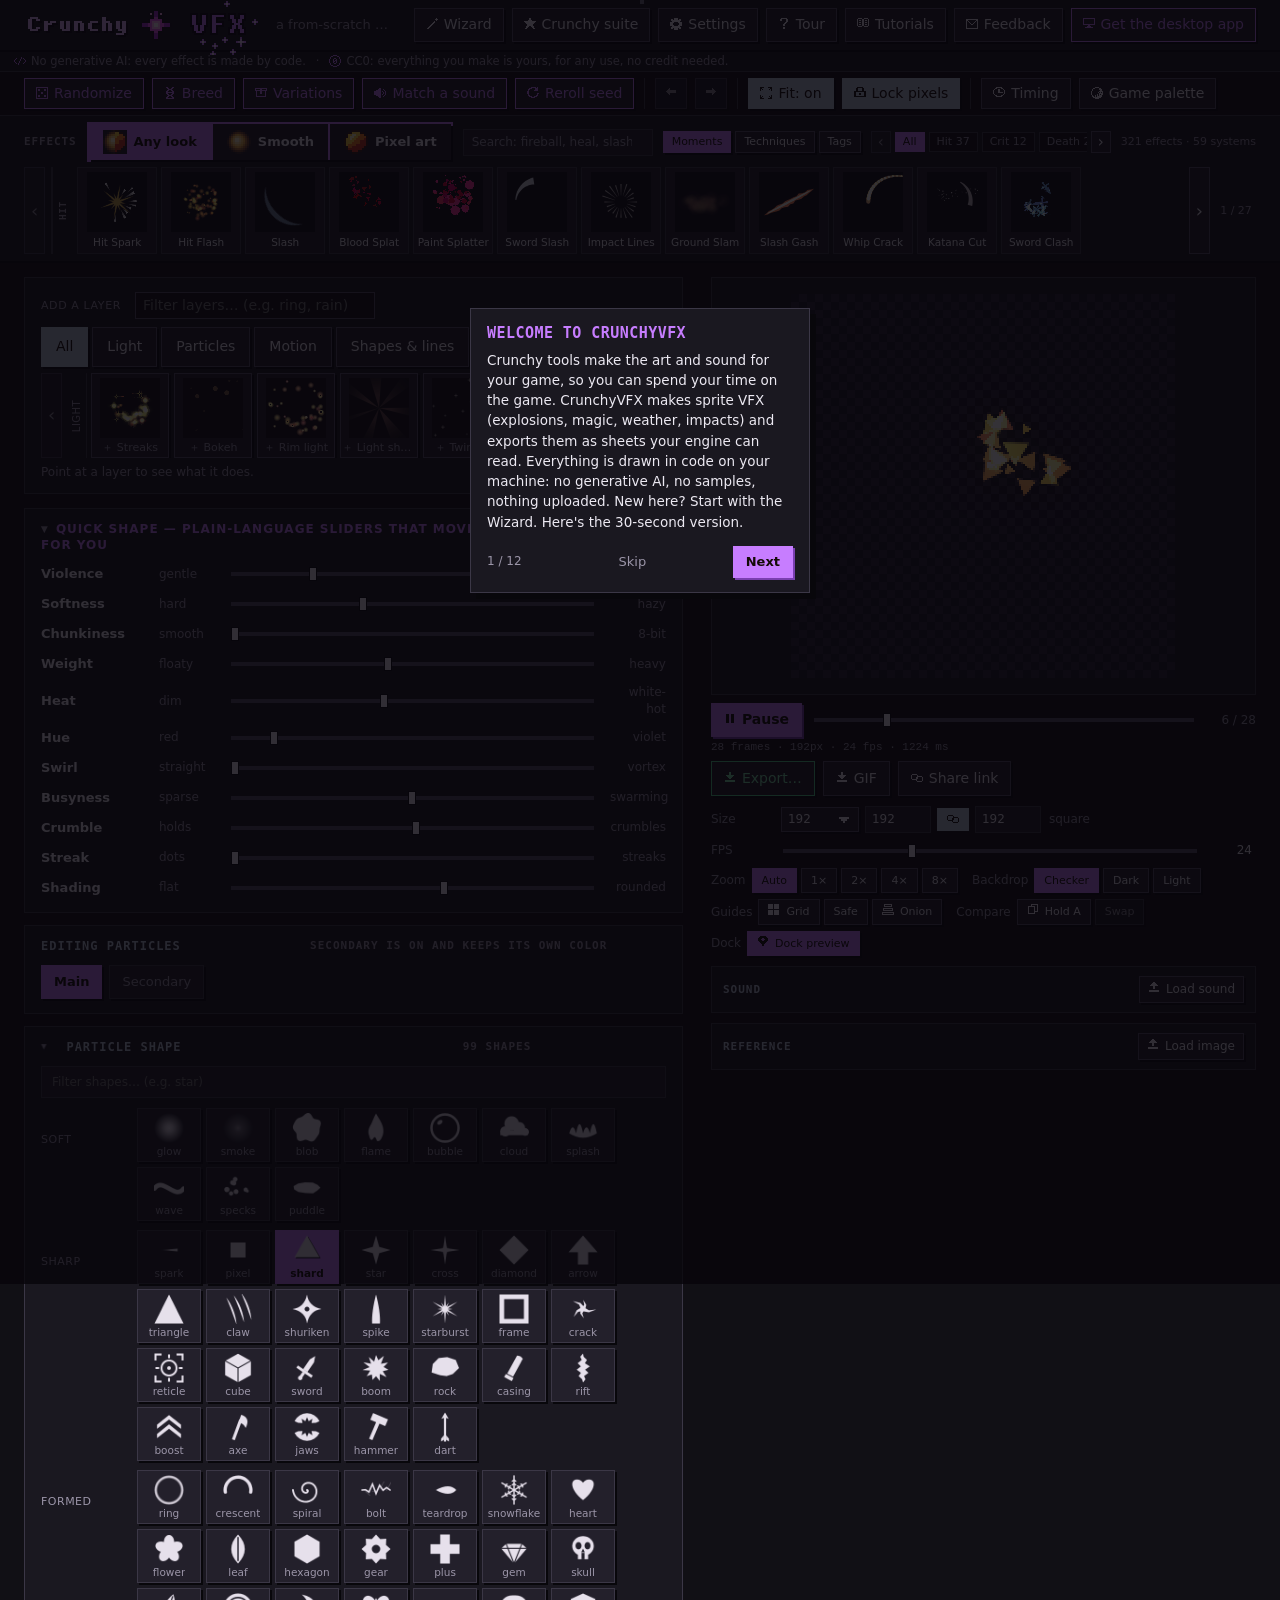
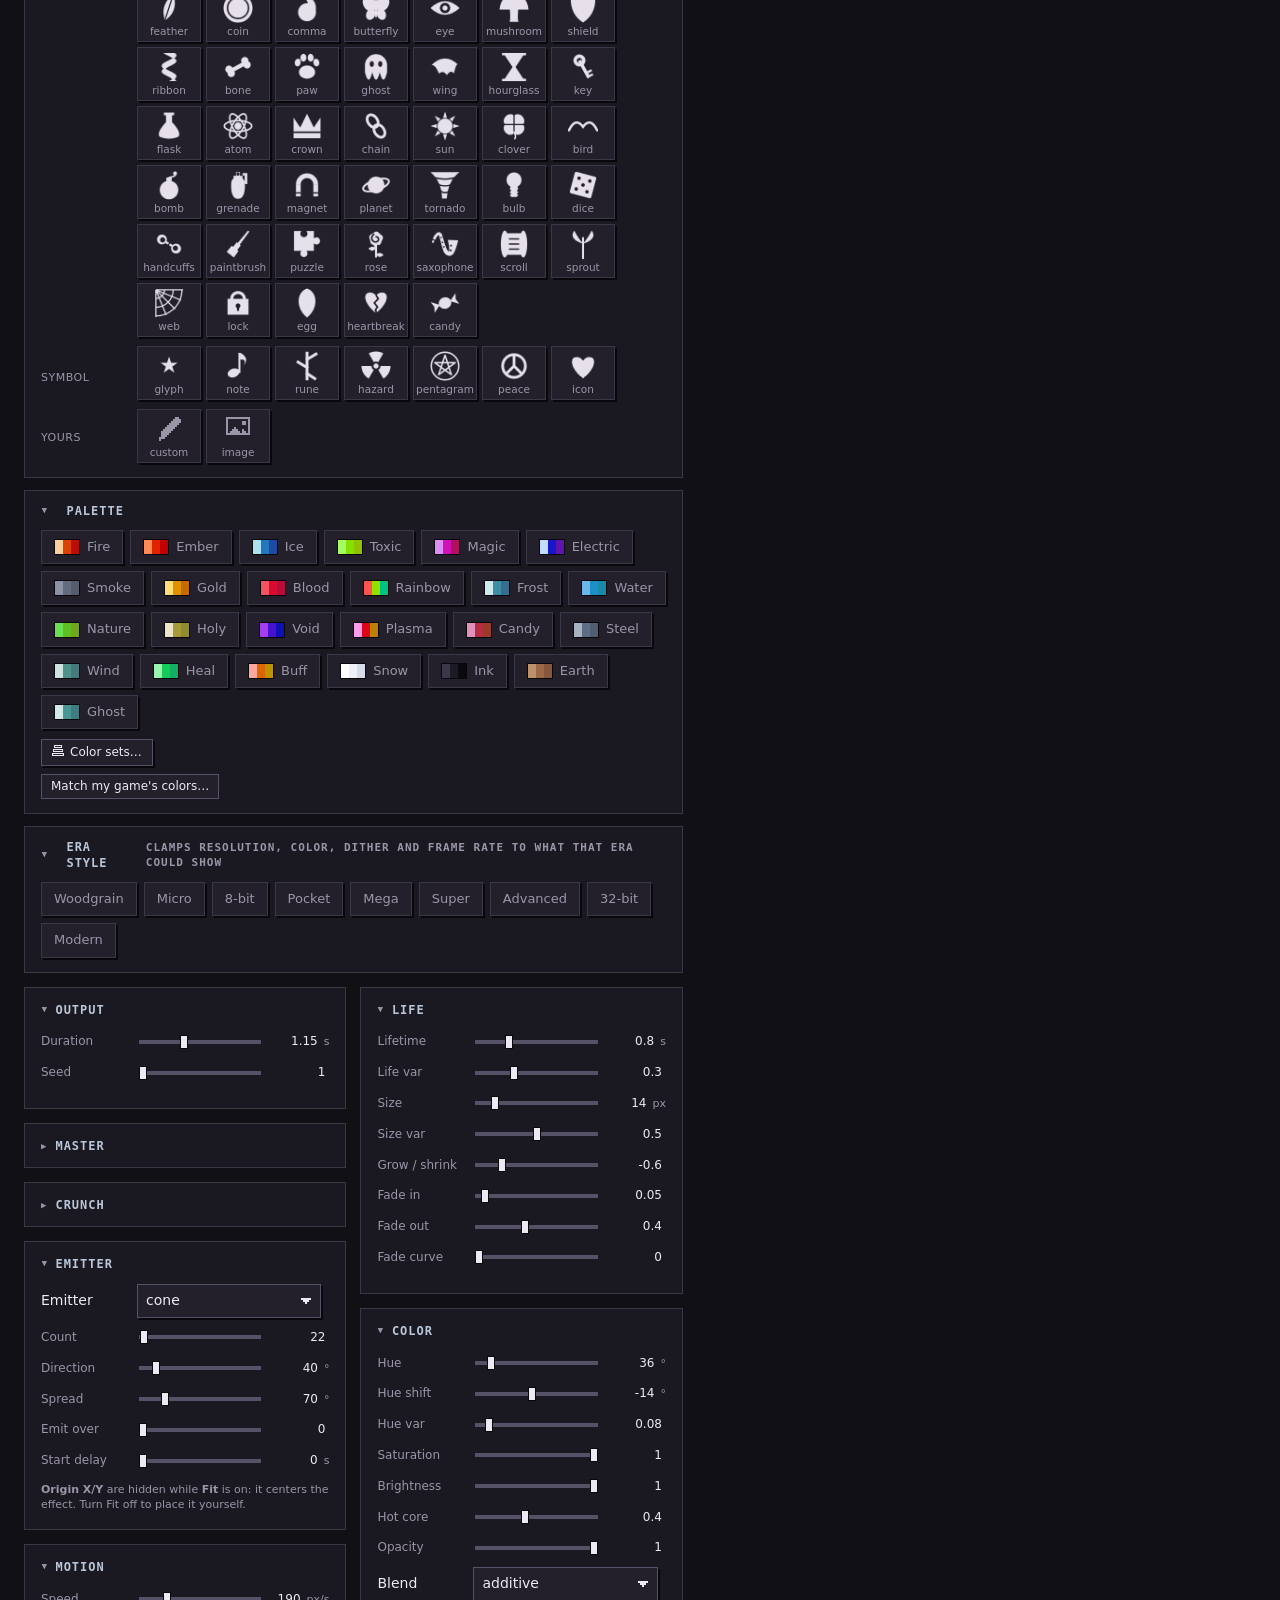
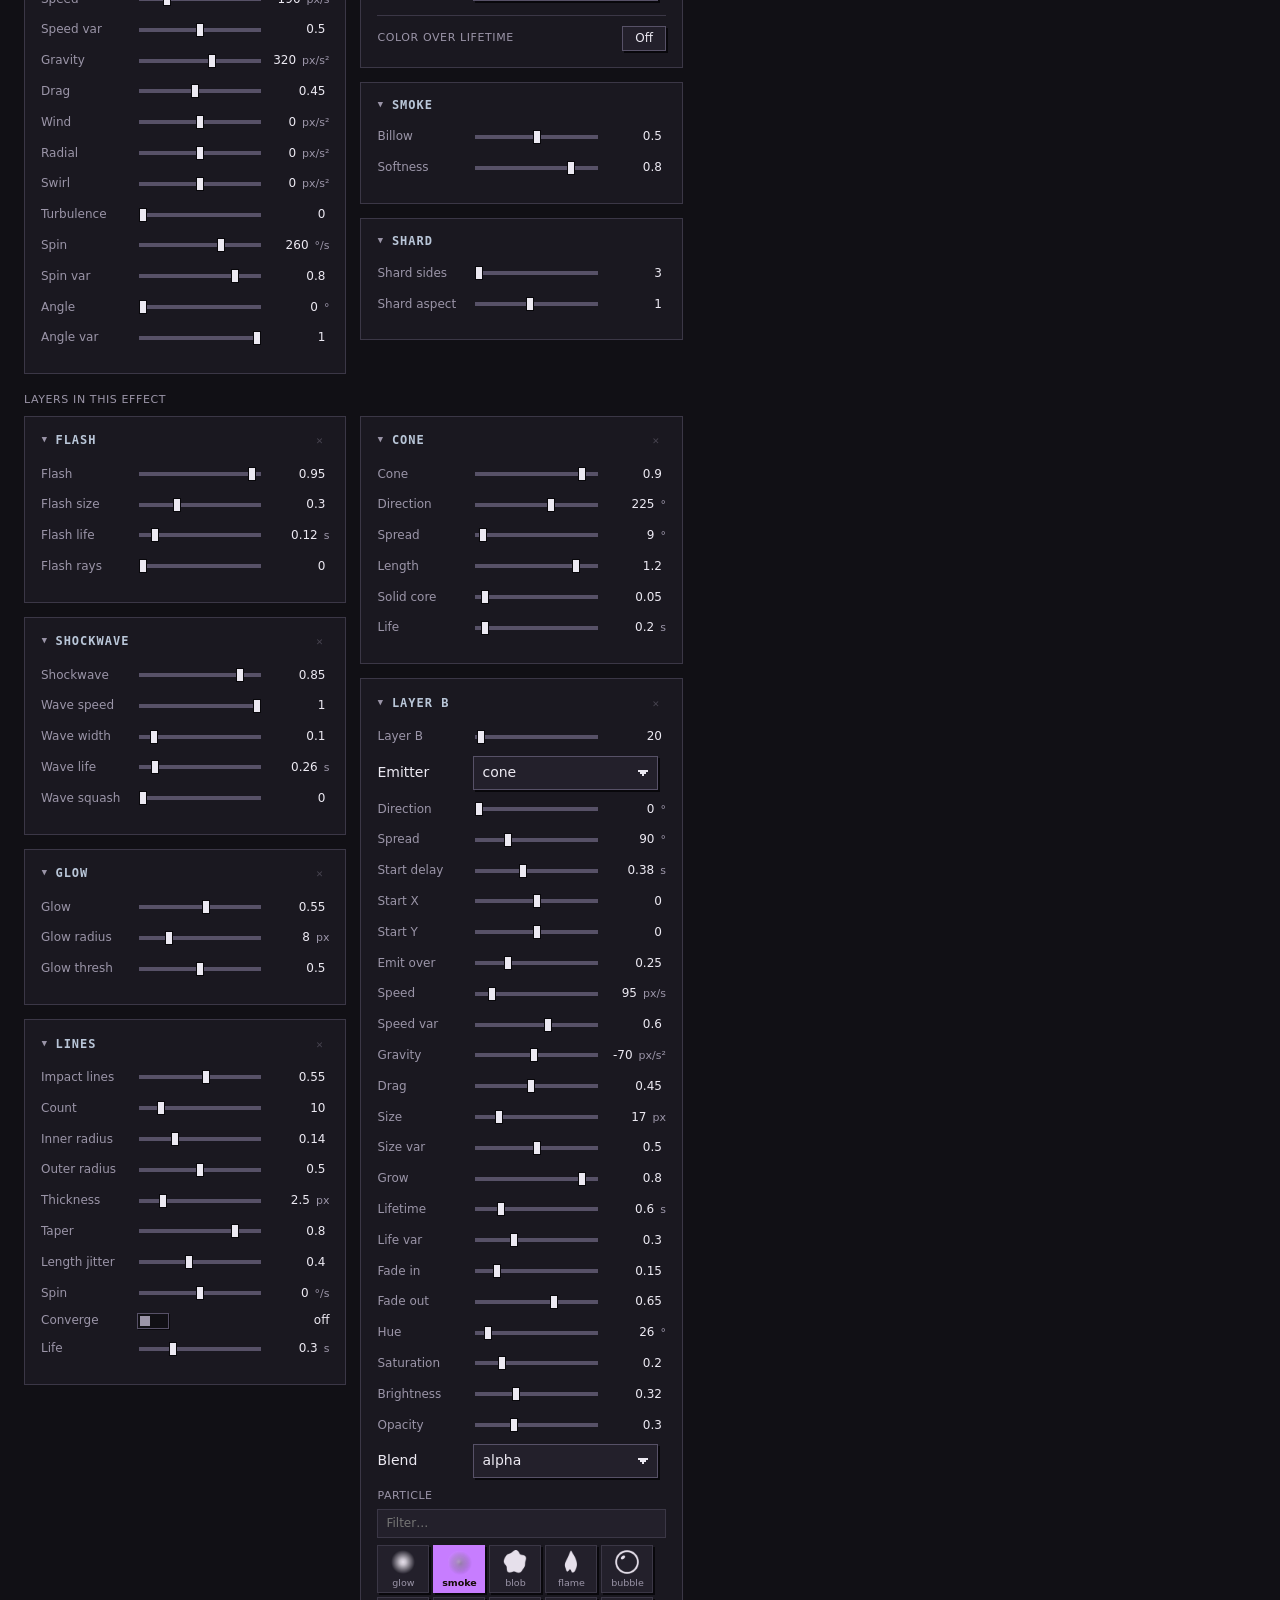
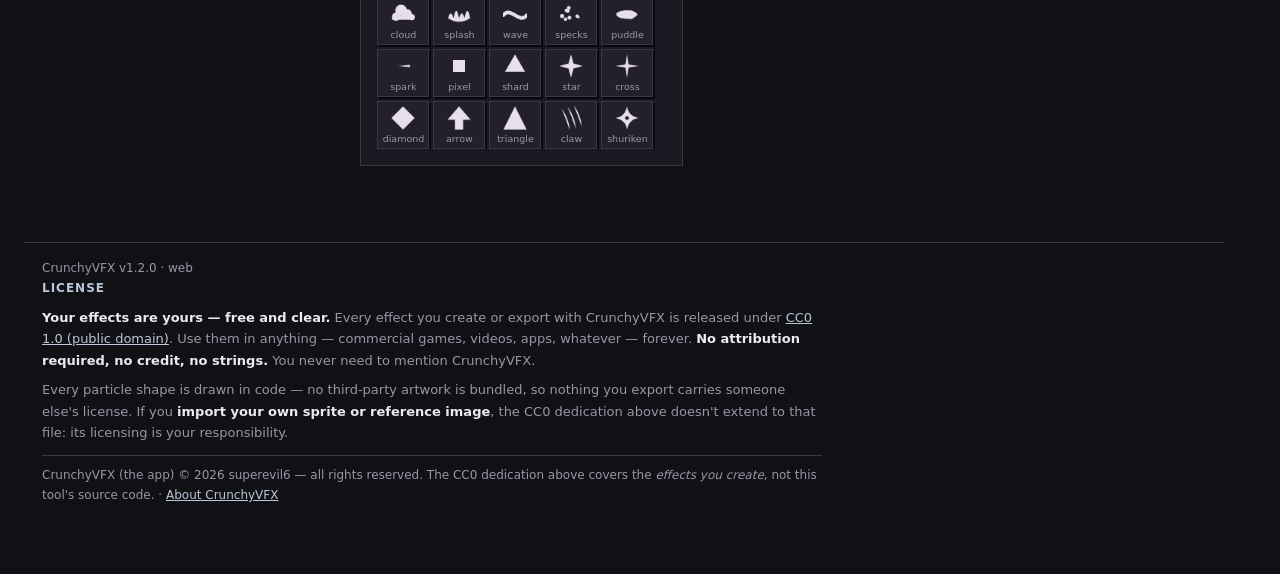
==== commit b065d2fa: "banner updates crunchyCore 3a2ad24" ====
--- a/index.html
+++ b/index.html
@@ -386,7 +386,7 @@
 (function guardCoreFiles() {
   const CSS_BUILD = 18;   // must match --css-build in styles.css
   const CORE = [
-    { file: "suite.js", want: 21, got: () => (typeof SUITE_BUILD === "undefined" ? 0 : SUITE_BUILD) },
+    { file: "suite.js", want: 22, got: () => (typeof SUITE_BUILD === "undefined" ? 0 : SUITE_BUILD) },
     { file: "crunchy-icons.js", want: 13, got: () => (typeof CRUNCHY_ICONS_BUILD === "undefined" ? 0 : CRUNCHY_ICONS_BUILD) },
     { file: "plant.js", want: 19, got: () => (typeof PLANT_BUILD === "undefined" ? 0 : PLANT_BUILD) },
     { file: "library.js", want: 7, got: () => (typeof LIBRARY_BUILD === "undefined" ? 0 : LIBRARY_BUILD) },
--- a/crunchy-base.css
+++ b/crunchy-base.css
@@ -1,4 +1,4 @@
-/* GENERATED from crunchyCore/crunchy-base.css @ 7e9bc7b by tools/pull-core.mjs. DO NOT EDIT HERE: edit crunchyCore, then pull. */
+/* GENERATED from crunchyCore/crunchy-base.css @ 3a2ad24 by tools/pull-core.mjs. DO NOT EDIT HERE: edit crunchyCore, then pull. */
 /* sha256 2fadc3075599b3bab7d208c92e42cec6fb7a45a1b02104f42f2c59948c9b2658 */
 /* CRUNCHY BASE — the Crunchy suite's shared look (CONSOLIDATION-PLAN.md §9, TILE-DESIGN.md §105).
  *
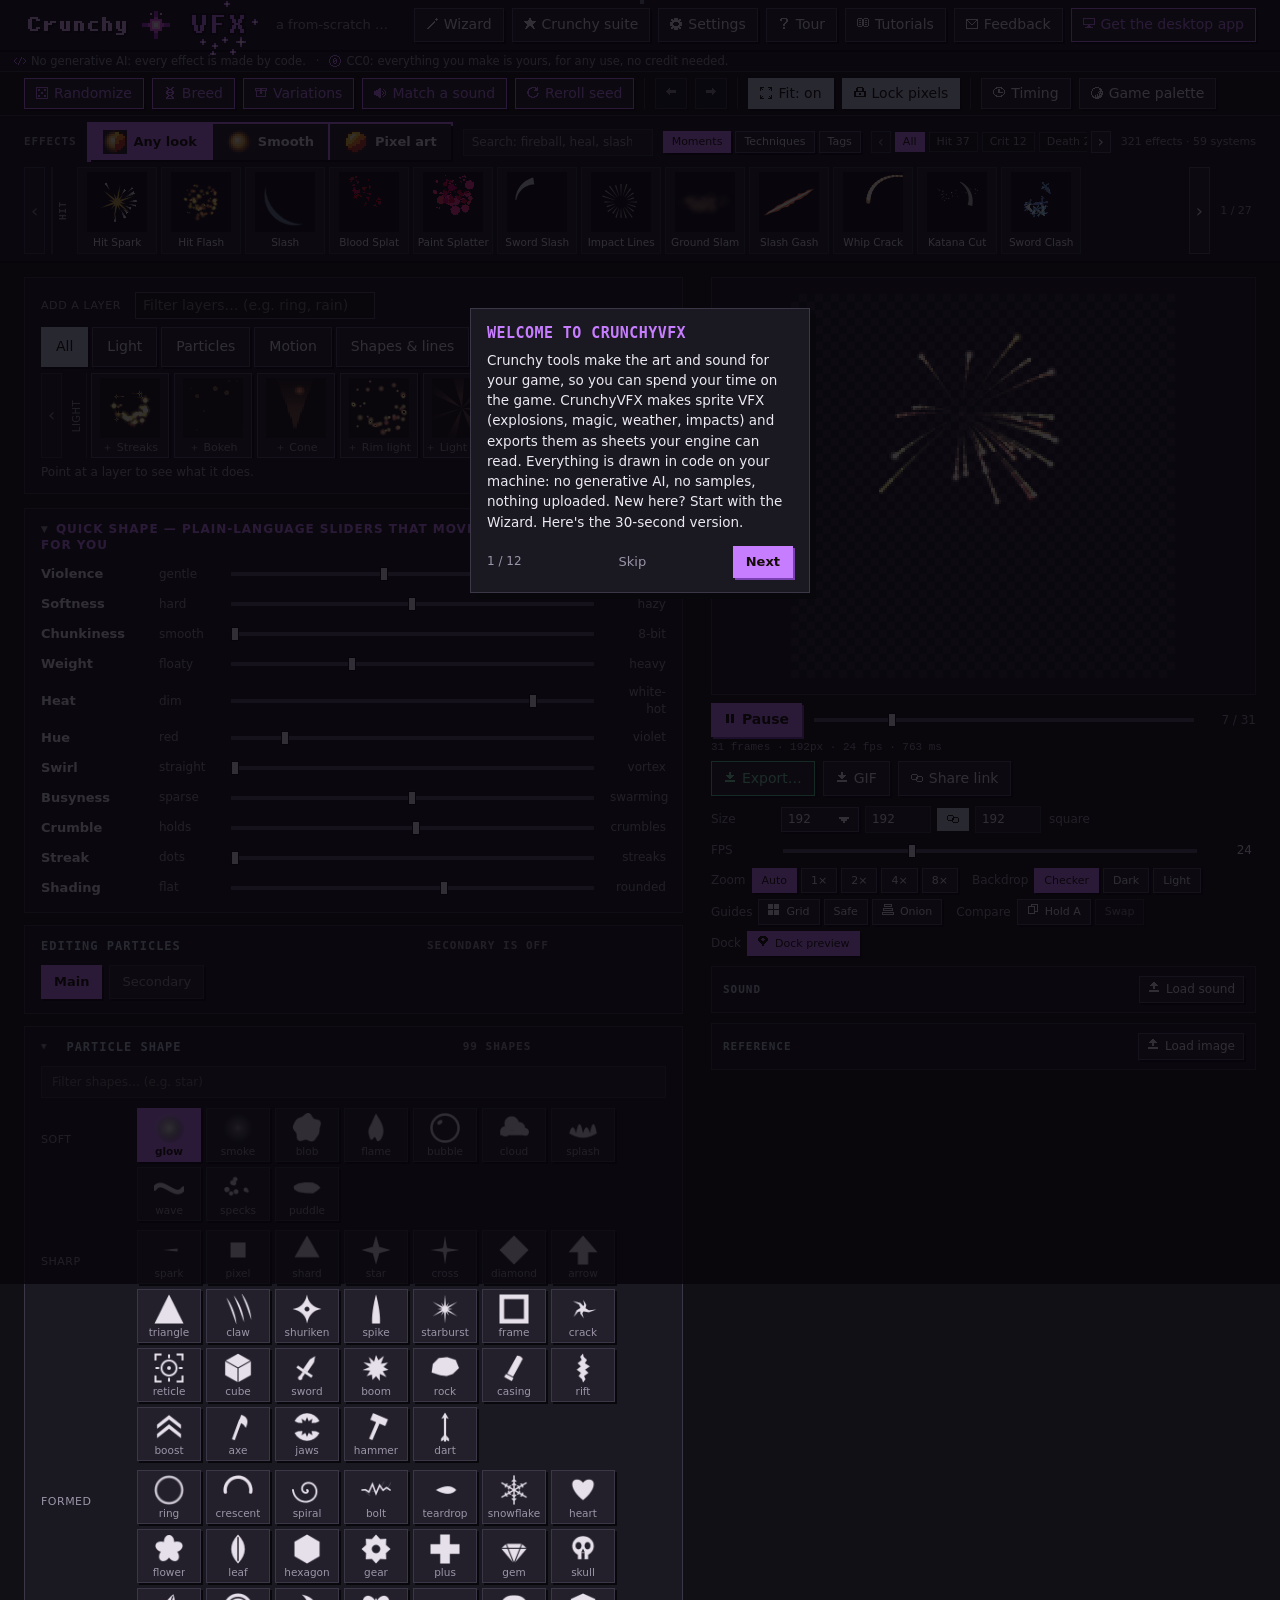
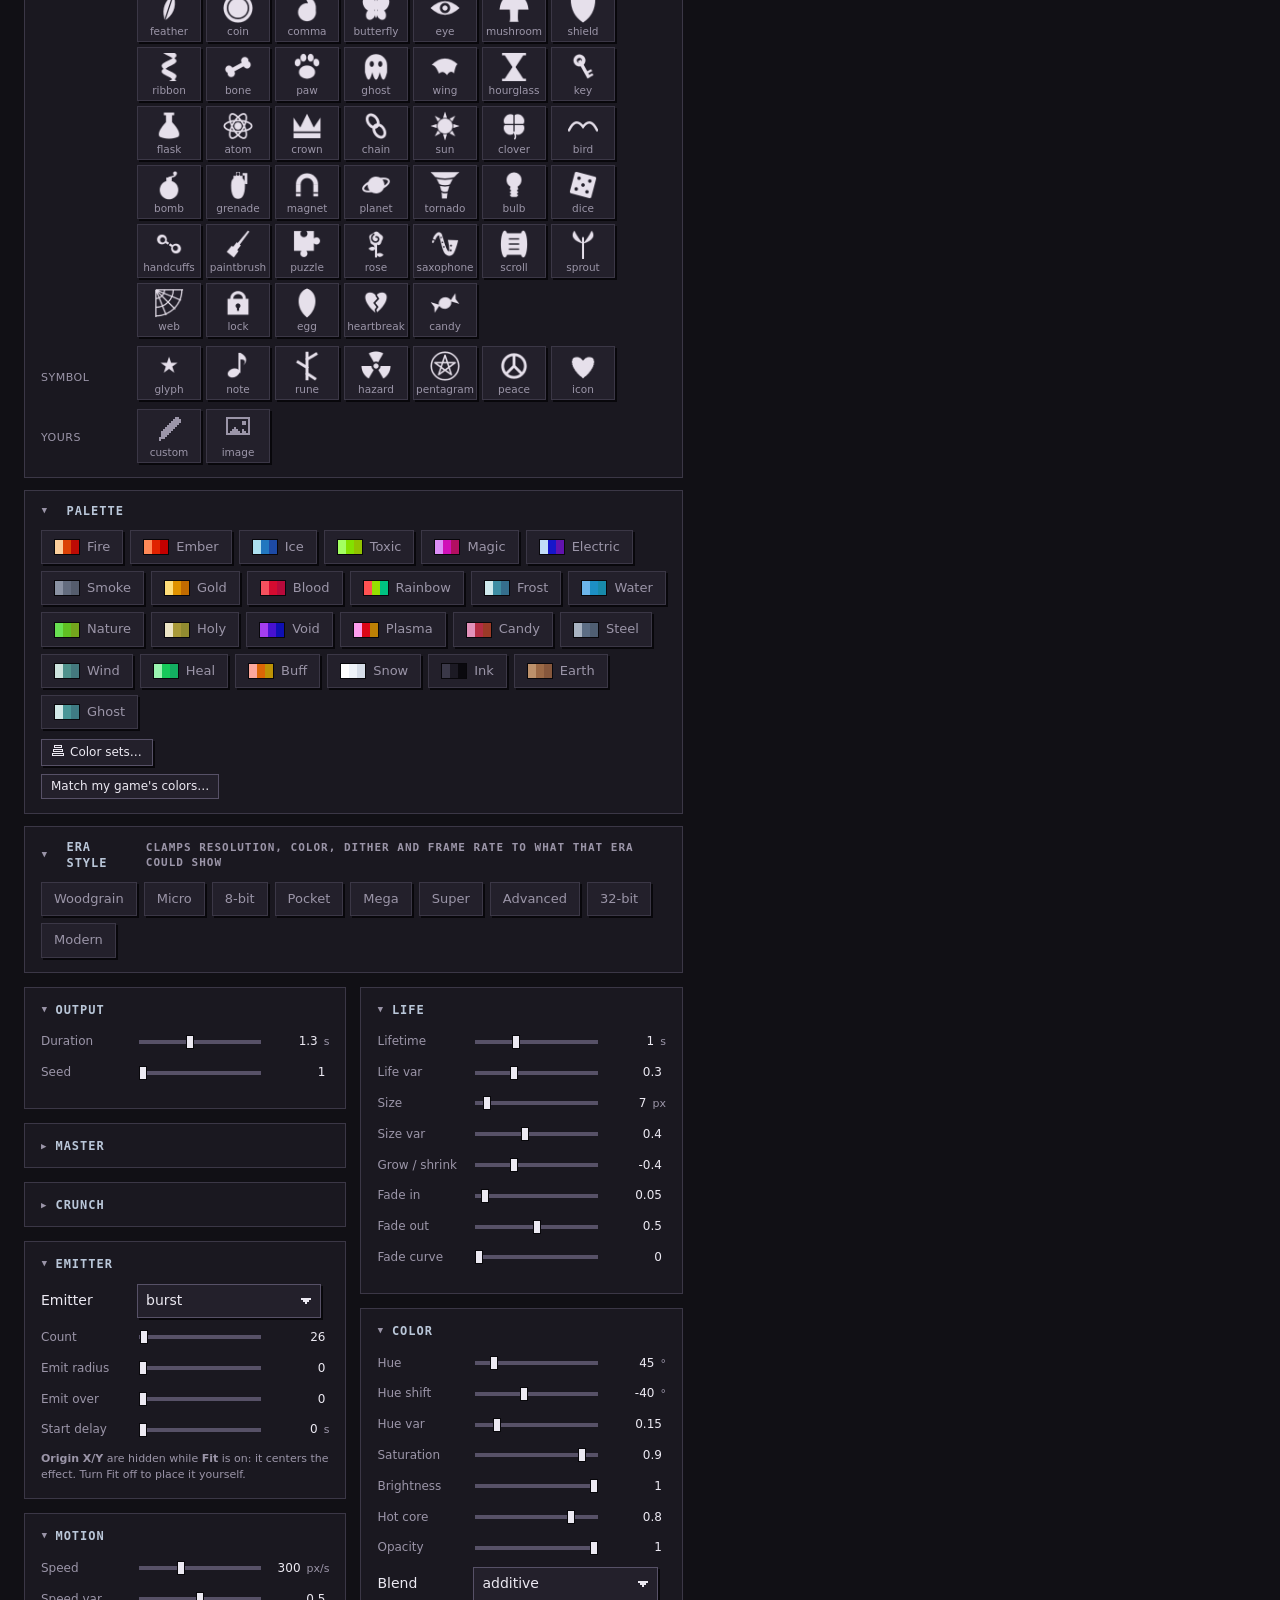
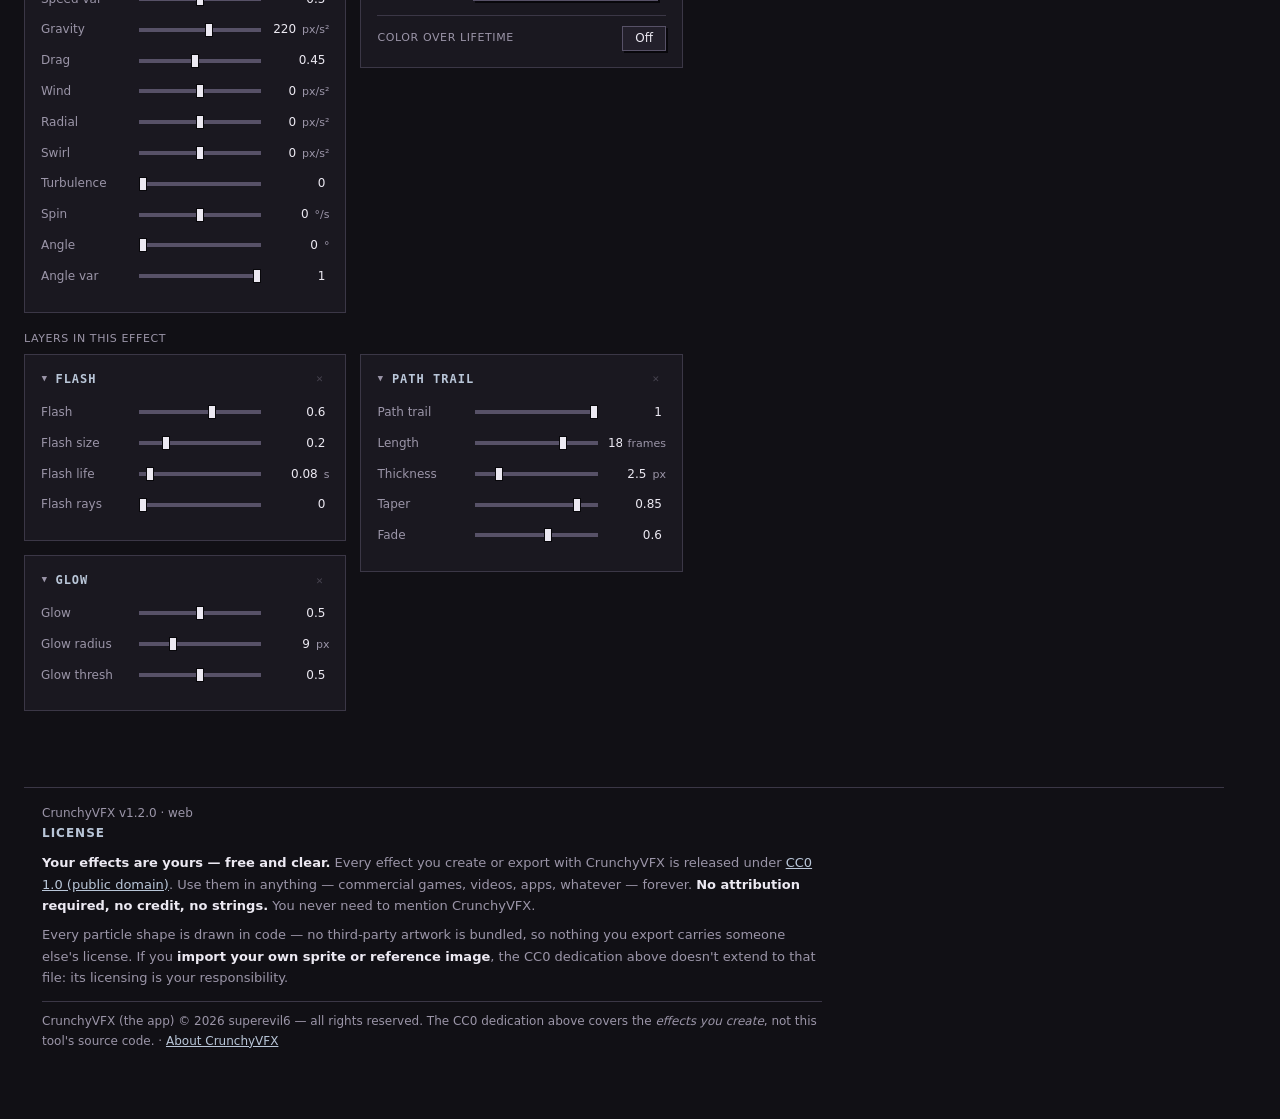
==== commit 2d3aa0de: "texture work for character crunchyCore c0ab086" ====
--- a/index.html
+++ b/index.html
@@ -395,7 +395,7 @@
     { file: "feedback.js", want: 1, got: () => (typeof FEEDBACK_BUILD === "undefined" ? 0 : FEEDBACK_BUILD) },
     { file: "glyphs.js", want: 4, got: () => (typeof GLYPHS_BUILD === "undefined" ? 0 : GLYPHS_BUILD) },
     // GAME MOMENTS (crunchyCore MOMENTS.md): the modal, its pure half, and the shader engine for the real hit-look preview
-    { file: "shader.js", want: 50, got: () => (typeof SHADER_BUILD === "undefined" ? 0 : SHADER_BUILD) },
+    { file: "shader.js", want: 51, got: () => (typeof SHADER_BUILD === "undefined" ? 0 : SHADER_BUILD) },
     { file: "hero.js", want: 2, got: () => (typeof CRUNCHY_HERO_BUILD === "undefined" ? 0 : CRUNCHY_HERO_BUILD) },
     { file: "moments.js", want: 6, got: () => (typeof MOMENT_BUILD === "undefined" ? 0 : MOMENT_BUILD) },
     { file: "moments-ui.js", want: 2, got: () => (typeof MOMENTS_UI_BUILD === "undefined" ? 0 : MOMENTS_UI_BUILD) },
--- a/crunchy-base.css
+++ b/crunchy-base.css
@@ -1,4 +1,4 @@
-/* GENERATED from crunchyCore/crunchy-base.css @ 3a2ad24 by tools/pull-core.mjs. DO NOT EDIT HERE: edit crunchyCore, then pull. */
+/* GENERATED from crunchyCore/crunchy-base.css @ c0ab086 by tools/pull-core.mjs. DO NOT EDIT HERE: edit crunchyCore, then pull. */
 /* sha256 2fadc3075599b3bab7d208c92e42cec6fb7a45a1b02104f42f2c59948c9b2658 */
 /* CRUNCHY BASE — the Crunchy suite's shared look (CONSOLIDATION-PLAN.md §9, TILE-DESIGN.md §105).
  *
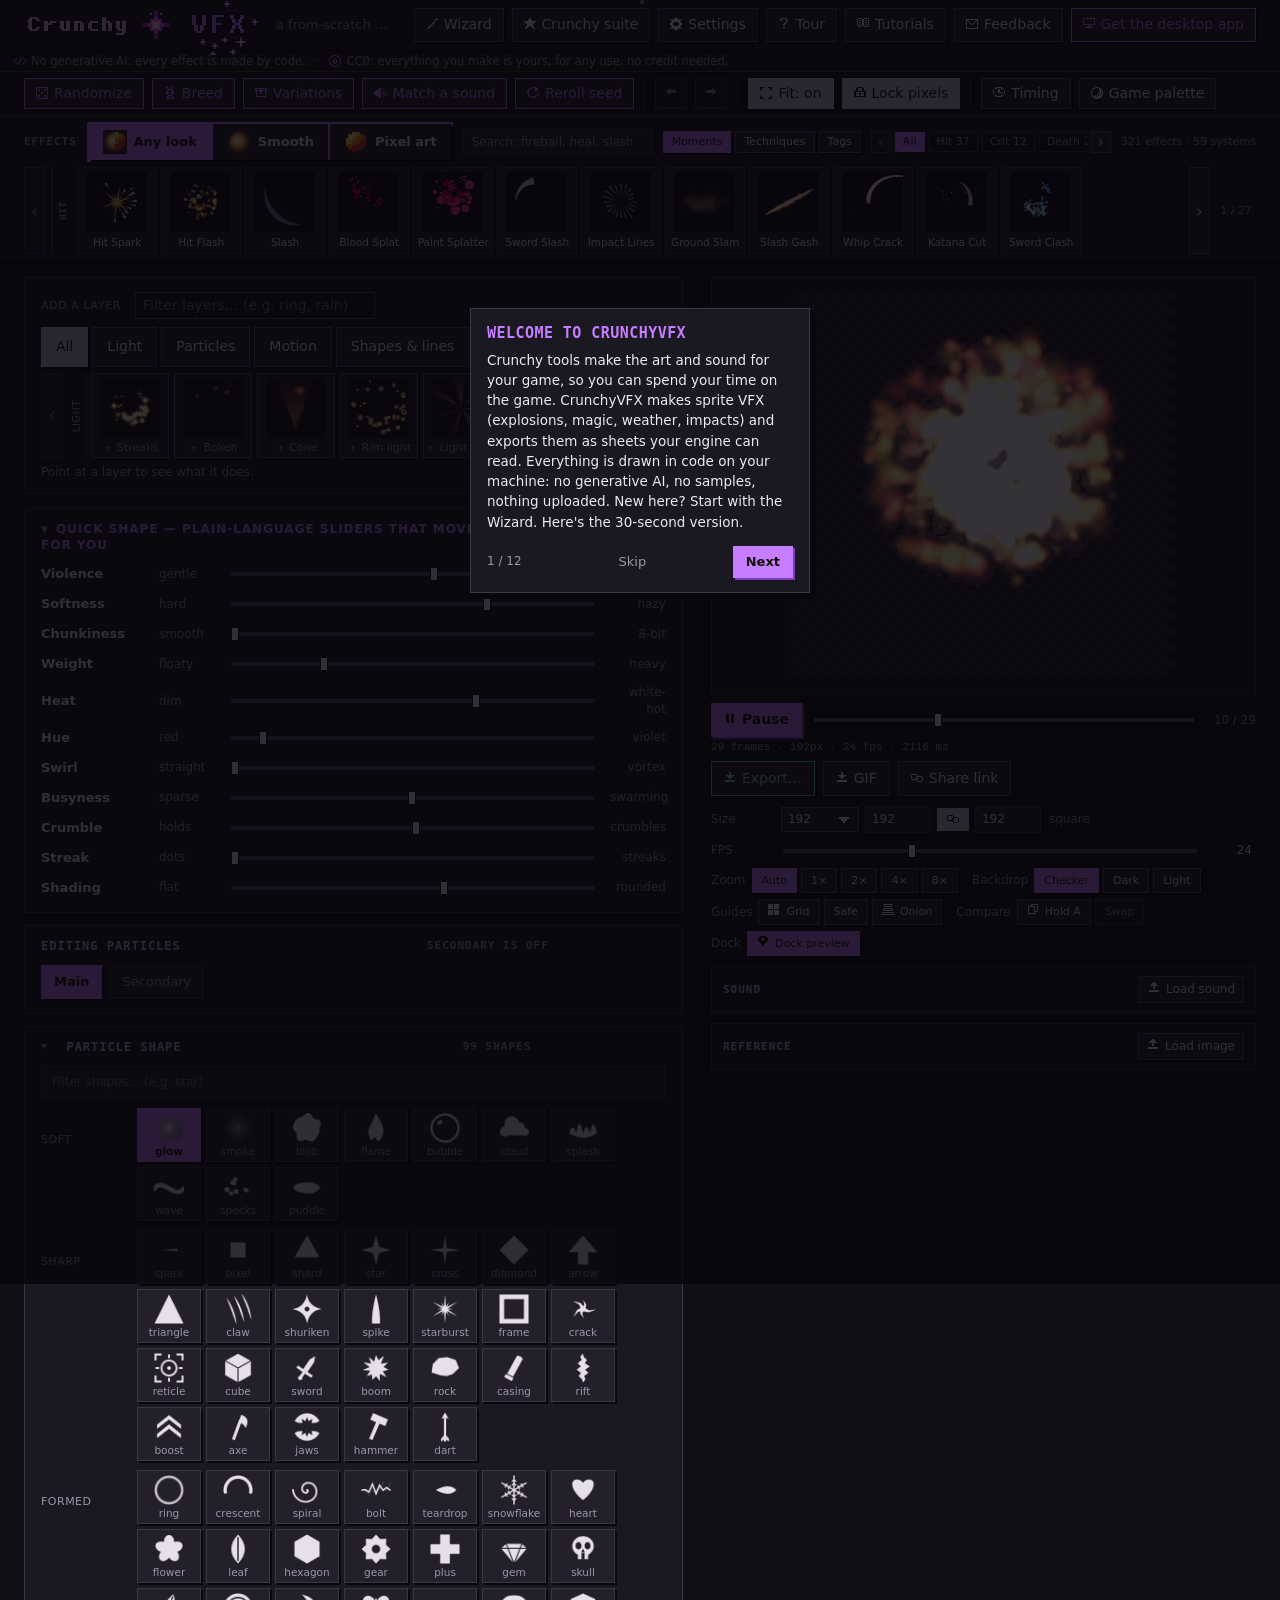
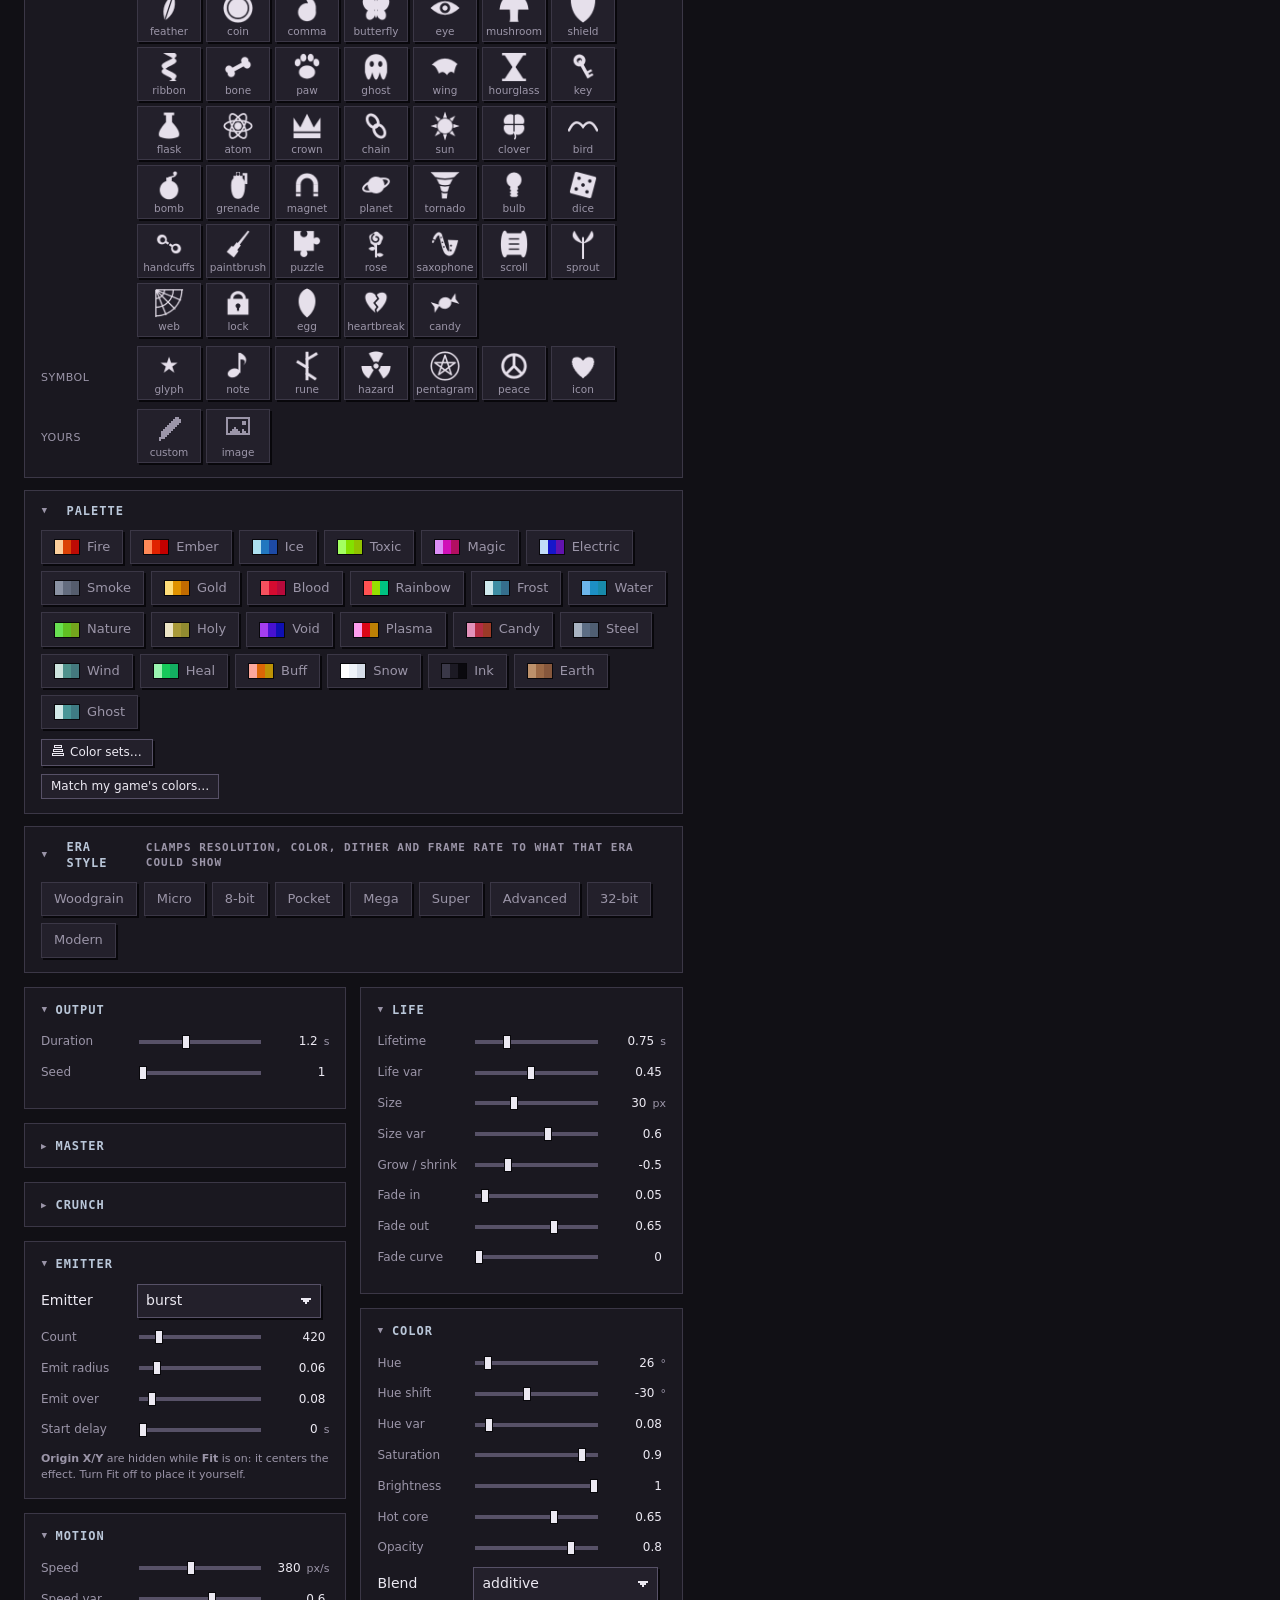
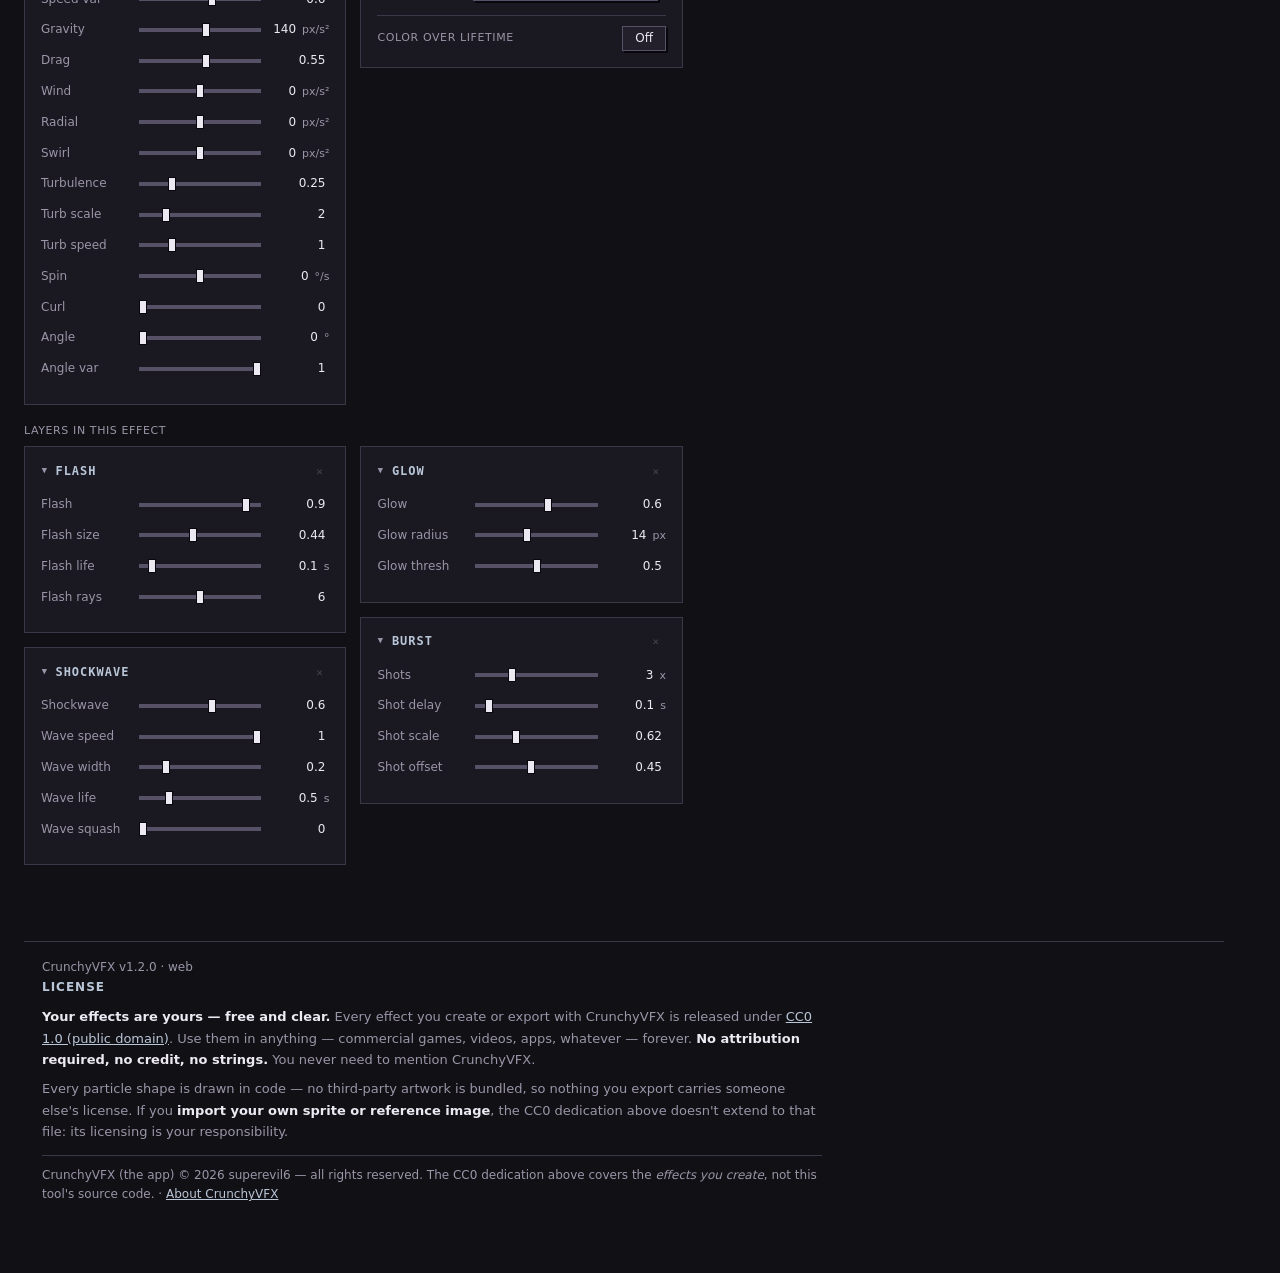
==== commit 23211d59: "core update crunchyCore 582c4af" ====
--- a/index.html
+++ b/index.html
@@ -348,6 +348,12 @@
      Pure; loaded before shapes.js, whose "icon" shape draws them. -->
 <script src="glyphs.js"></script>
 <script src="shapes.js"></script>
+<!-- The fire automaton (crunchyCore fire.js, GENERATED: never edit it here; VFX-DESIGN §59): vfx.js's pixel fire calls its
+     fireSim and fireIndex. Pure; loaded before vfx.js. -->
+<script src="fire.js"></script>
+<!-- The pixel-art layer (crunchyCore pixart.js, GENERATED: never edit it here; VFX-DESIGN §60): vfx.js's drawPixelArt paints the
+     frame its pixArtFrame draws. Pure; needs fire.js; loaded before vfx.js, which sets its hooks. -->
+<script src="pixart.js"></script>
 <script src="vfx.js"></script>
 <script src="gif.js"></script>
 <script src="apng.js"></script>
@@ -403,6 +409,10 @@
     { file: "palette.js", want: 2, got: () => (typeof PALETTE_BUILD === "undefined" ? 0 : PALETTE_BUILD) },
     { file: "palette-ui.js", want: 2, got: () => (typeof PALETTE_UI_BUILD === "undefined" ? 0 : PALETTE_UI_BUILD) },
     { file: "colorsets.js", want: 3, got: () => (typeof COLORSETS_BUILD === "undefined" ? 0 : COLORSETS_BUILD) },
+    // THE FIRE AUTOMATON (crunchyCore fire.js, §59): the pixel fire's simulation
+    { file: "fire.js", want: 1, got: () => (typeof FIRE_BUILD === "undefined" ? 0 : FIRE_BUILD) },
+    // THE PIXEL-ART LAYER (crunchyCore pixart.js, §60): every pixel effect's frames
+    { file: "pixart.js", want: 2, got: () => (typeof PIXART_BUILD === "undefined" ? 0 : PIXART_BUILD) },
   ];
   const root = getComputedStyle(document.documentElement);
   const base = root.getPropertyValue("--base-build").trim();
--- a/crunchy-base.css
+++ b/crunchy-base.css
@@ -1,4 +1,4 @@
-/* GENERATED from crunchyCore/crunchy-base.css @ c0ab086 by tools/pull-core.mjs. DO NOT EDIT HERE: edit crunchyCore, then pull. */
+/* GENERATED from crunchyCore/crunchy-base.css @ 582c4af by tools/pull-core.mjs. DO NOT EDIT HERE: edit crunchyCore, then pull. */
 /* sha256 2fadc3075599b3bab7d208c92e42cec6fb7a45a1b02104f42f2c59948c9b2658 */
 /* CRUNCHY BASE — the Crunchy suite's shared look (CONSOLIDATION-PLAN.md §9, TILE-DESIGN.md §105).
  *
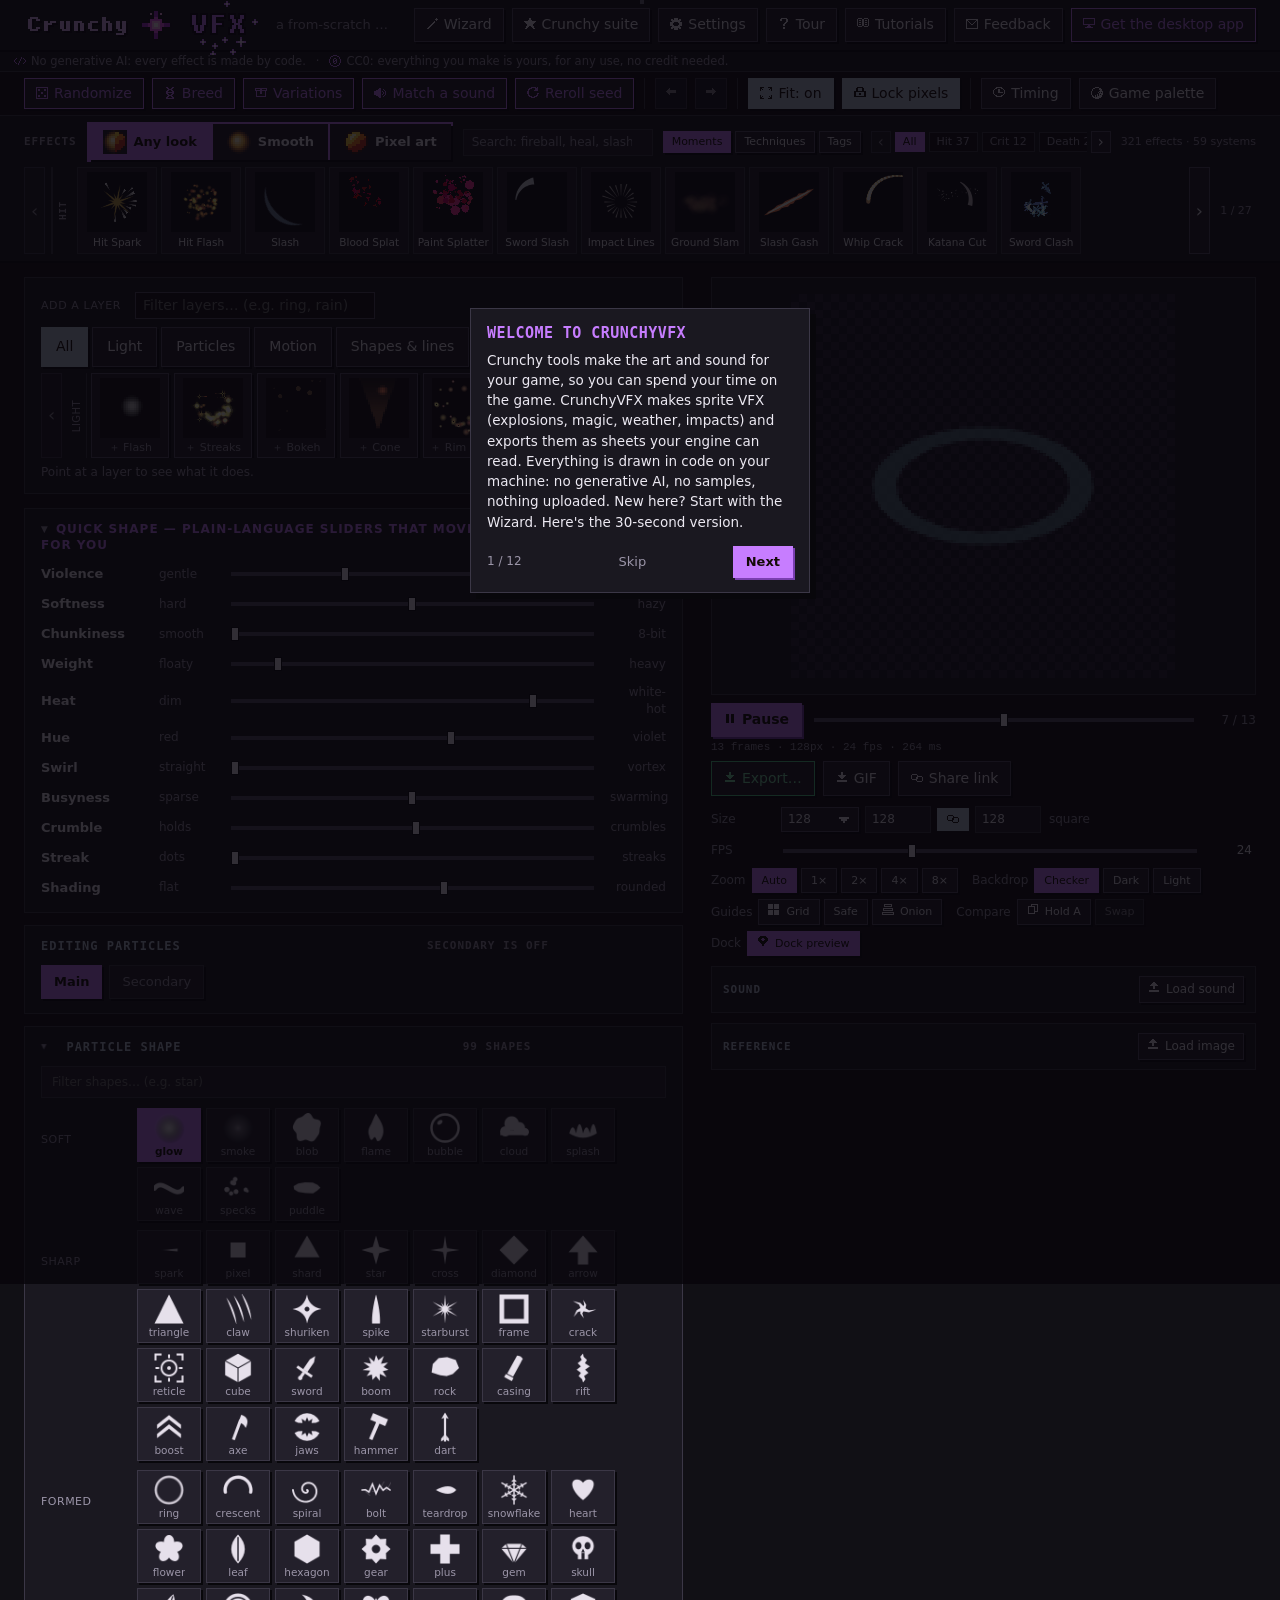
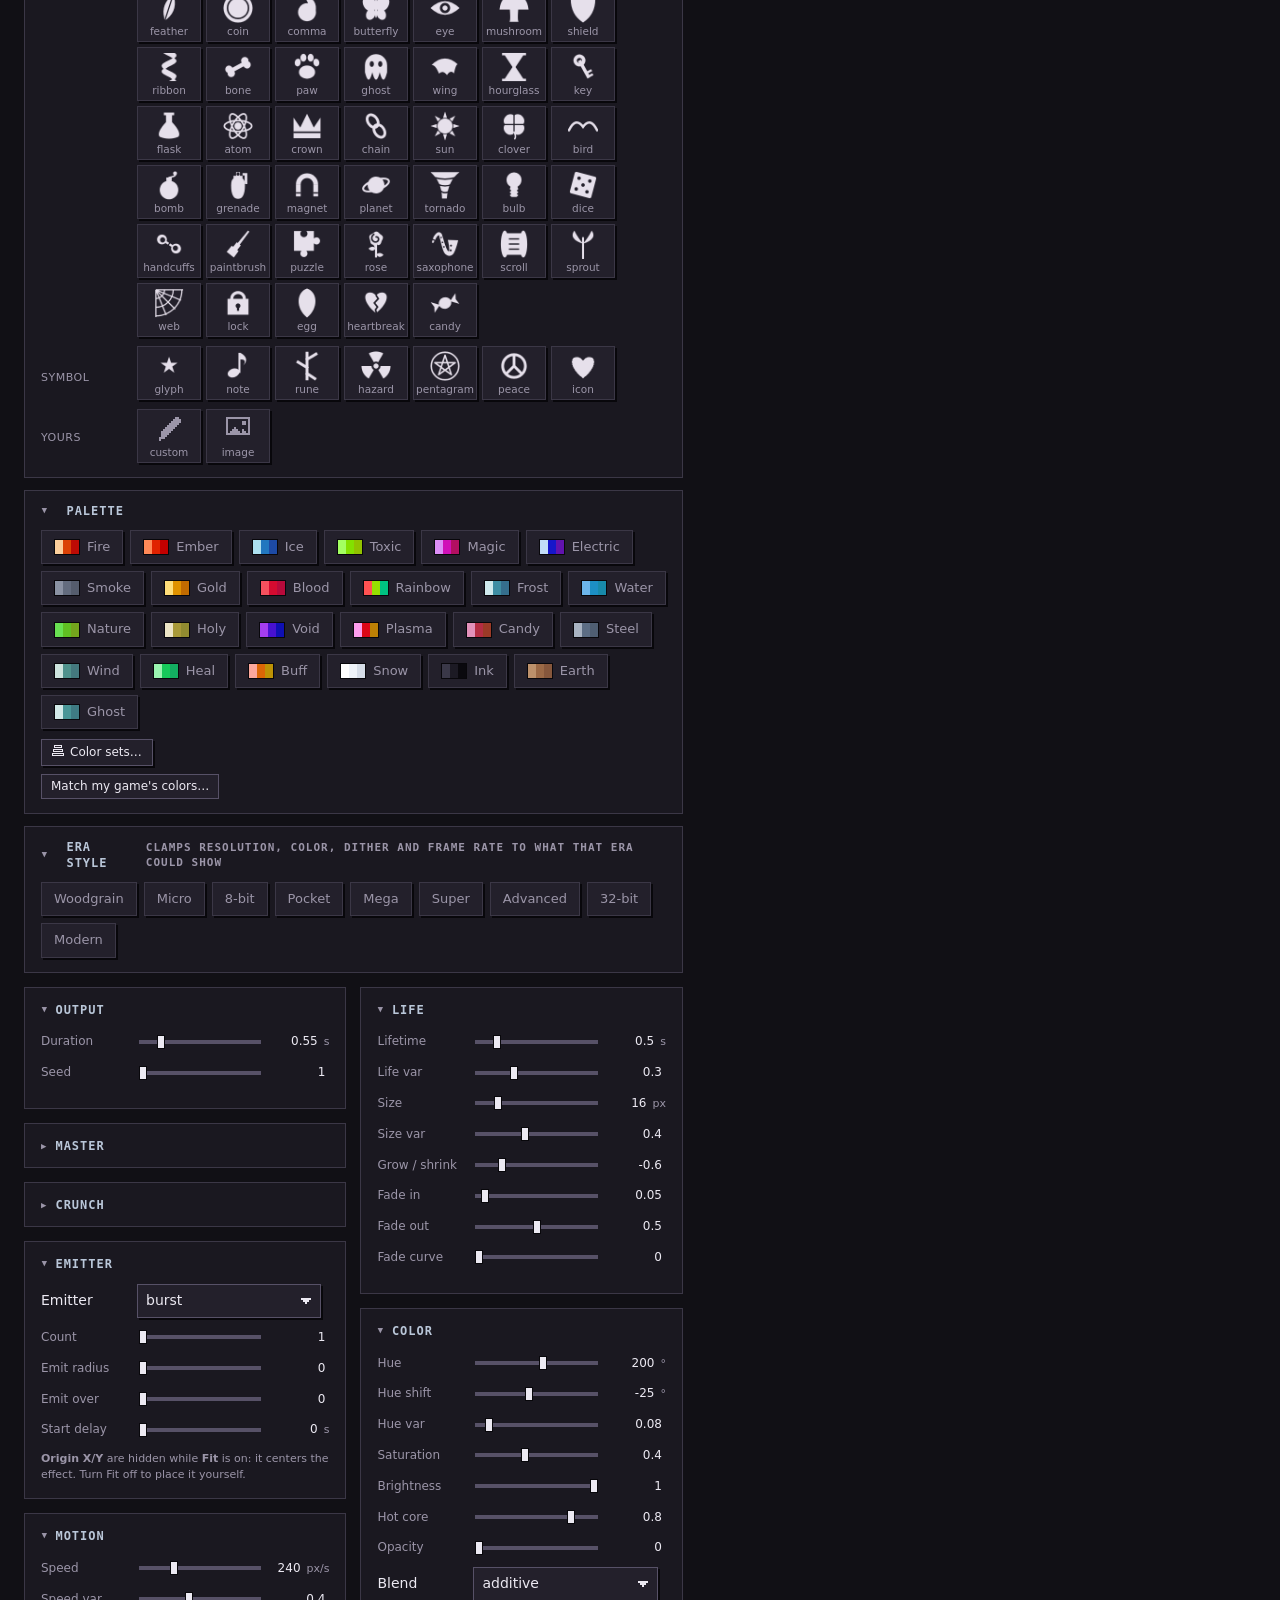
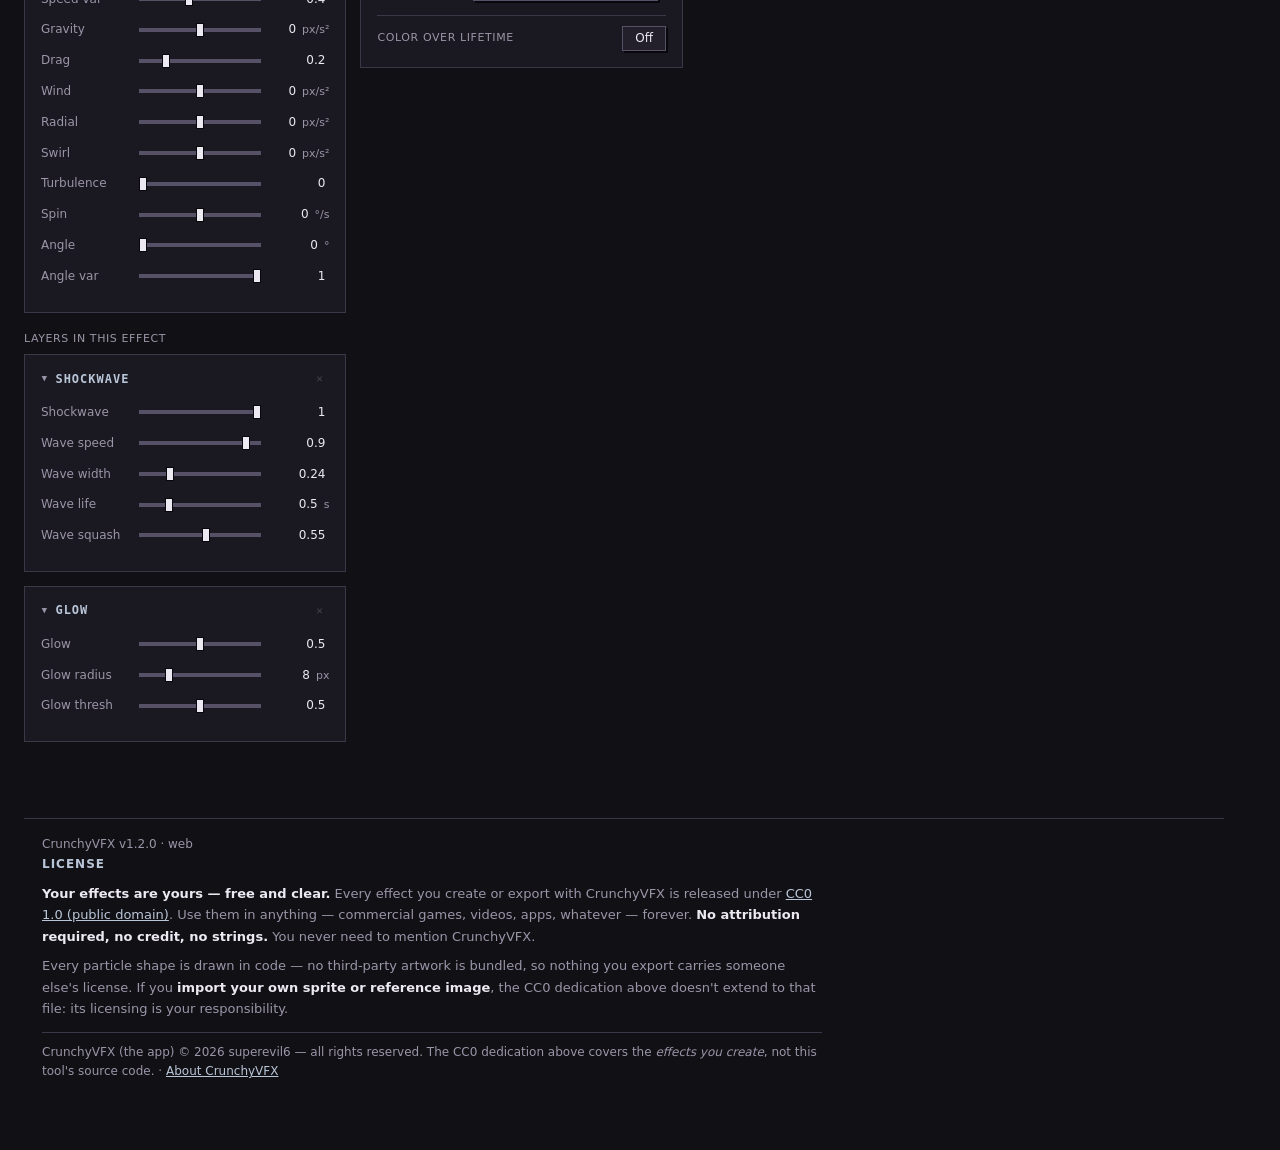
==== commit 44db9c03: "texture packs and 3d items and auras crunchyCore 68bd26d" ====
--- a/index.html
+++ b/index.html
@@ -419,7 +419,7 @@
   const css = parseInt(root.getPropertyValue("--css-build"), 10) || 0;
   const bad = CORE.filter((d) => d.got() !== d.want).map((d) => d.file + " is build " + d.got() + ", index.html wants " + d.want);
   // ONE LINE, as tools/pull-core.mjs matches it to move the want when it pulls a new crunchy-base.css.
-  if (base !== "18") bad.push("crunchy-base.css is build " + (base || "missing") + ", index.html wants 18");
+  if (base !== "19") bad.push("crunchy-base.css is build " + (base || "missing") + ", index.html wants 19");
   if (css !== CSS_BUILD) bad.push("styles.css is build " + css + ", index.html wants " + CSS_BUILD);
   if (!bad.length) return;
   console.warn("CrunchyVFX: stale or missing files: " + bad.join("; ") + ". Hard-reload (Ctrl+Shift+R).");
--- a/crunchy-base.css
+++ b/crunchy-base.css
@@ -1,5 +1,5 @@
-/* GENERATED from crunchyCore/crunchy-base.css @ 582c4af by tools/pull-core.mjs. DO NOT EDIT HERE: edit crunchyCore, then pull. */
-/* sha256 2fadc3075599b3bab7d208c92e42cec6fb7a45a1b02104f42f2c59948c9b2658 */
+/* GENERATED from crunchyCore/crunchy-base.css @ 68bd26d by tools/pull-core.mjs. DO NOT EDIT HERE: edit crunchyCore, then pull. */
+/* sha256 a0a76a51f492c09b61e136af961a526b03fddfd6c9e21da167ebc370cabf879b */
 /* CRUNCHY BASE — the Crunchy suite's shared look (CONSOLIDATION-PLAN.md §9, TILE-DESIGN.md §105).
  *
  * CANONICAL HERE; every Crunchy tool copies it unchanged. It is linked BEFORE the app's own stylesheet, which
@@ -18,7 +18,7 @@
  * (sizes, padding, fonts on a particular control). An app's own stylesheet loads after this one, so it wins any tie.
  */
 :root {
-  --base-build: 18;
+  --base-build: 19;
   color-scheme: dark;
 
   /* FLOOR. The neutrals: one set for the whole suite. CONSUMERS MEASURE AGAINST THESE: CrunchyUI scores every kit's
@@ -523,6 +523,7 @@
 .tg-head { display: flex; align-items: center; gap: 10px; }
 .tg-head .set-title { flex: 1; }
 .tg-top, .tg-row, .tg-foot, .tg-tabs, .tg-choice { display: flex; flex-wrap: wrap; align-items: center; gap: 8px 10px; }
+.tg-row[hidden] { display: none !important; }   /* 19: a hidden row stays hidden (the flex above beat [hidden]: "Your picture" showed with no picture) */
 .tg-top input[type=text] { width: 180px; }
 .tg-foot { justify-content: flex-end; }
 .tg-lab { display: inline-flex; align-items: center; gap: 6px; font-size: 13px; color: var(--ink); }
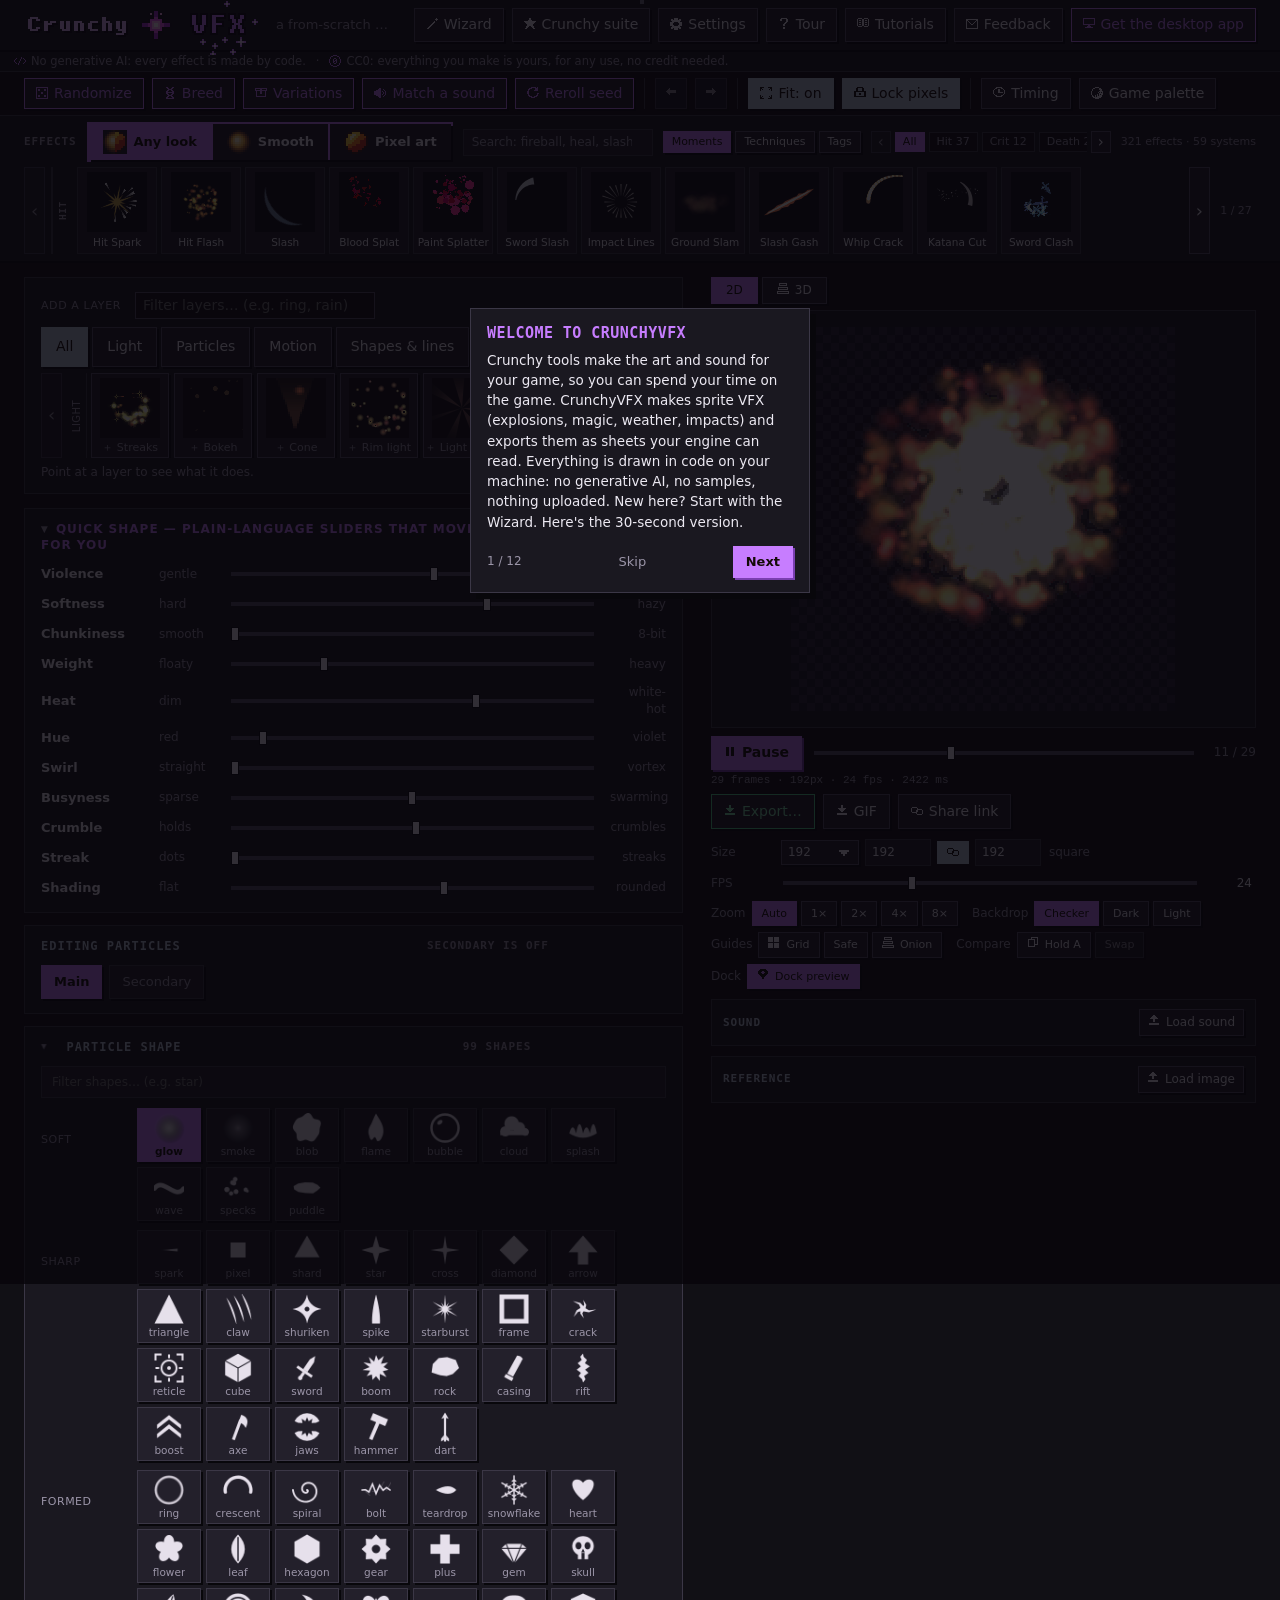
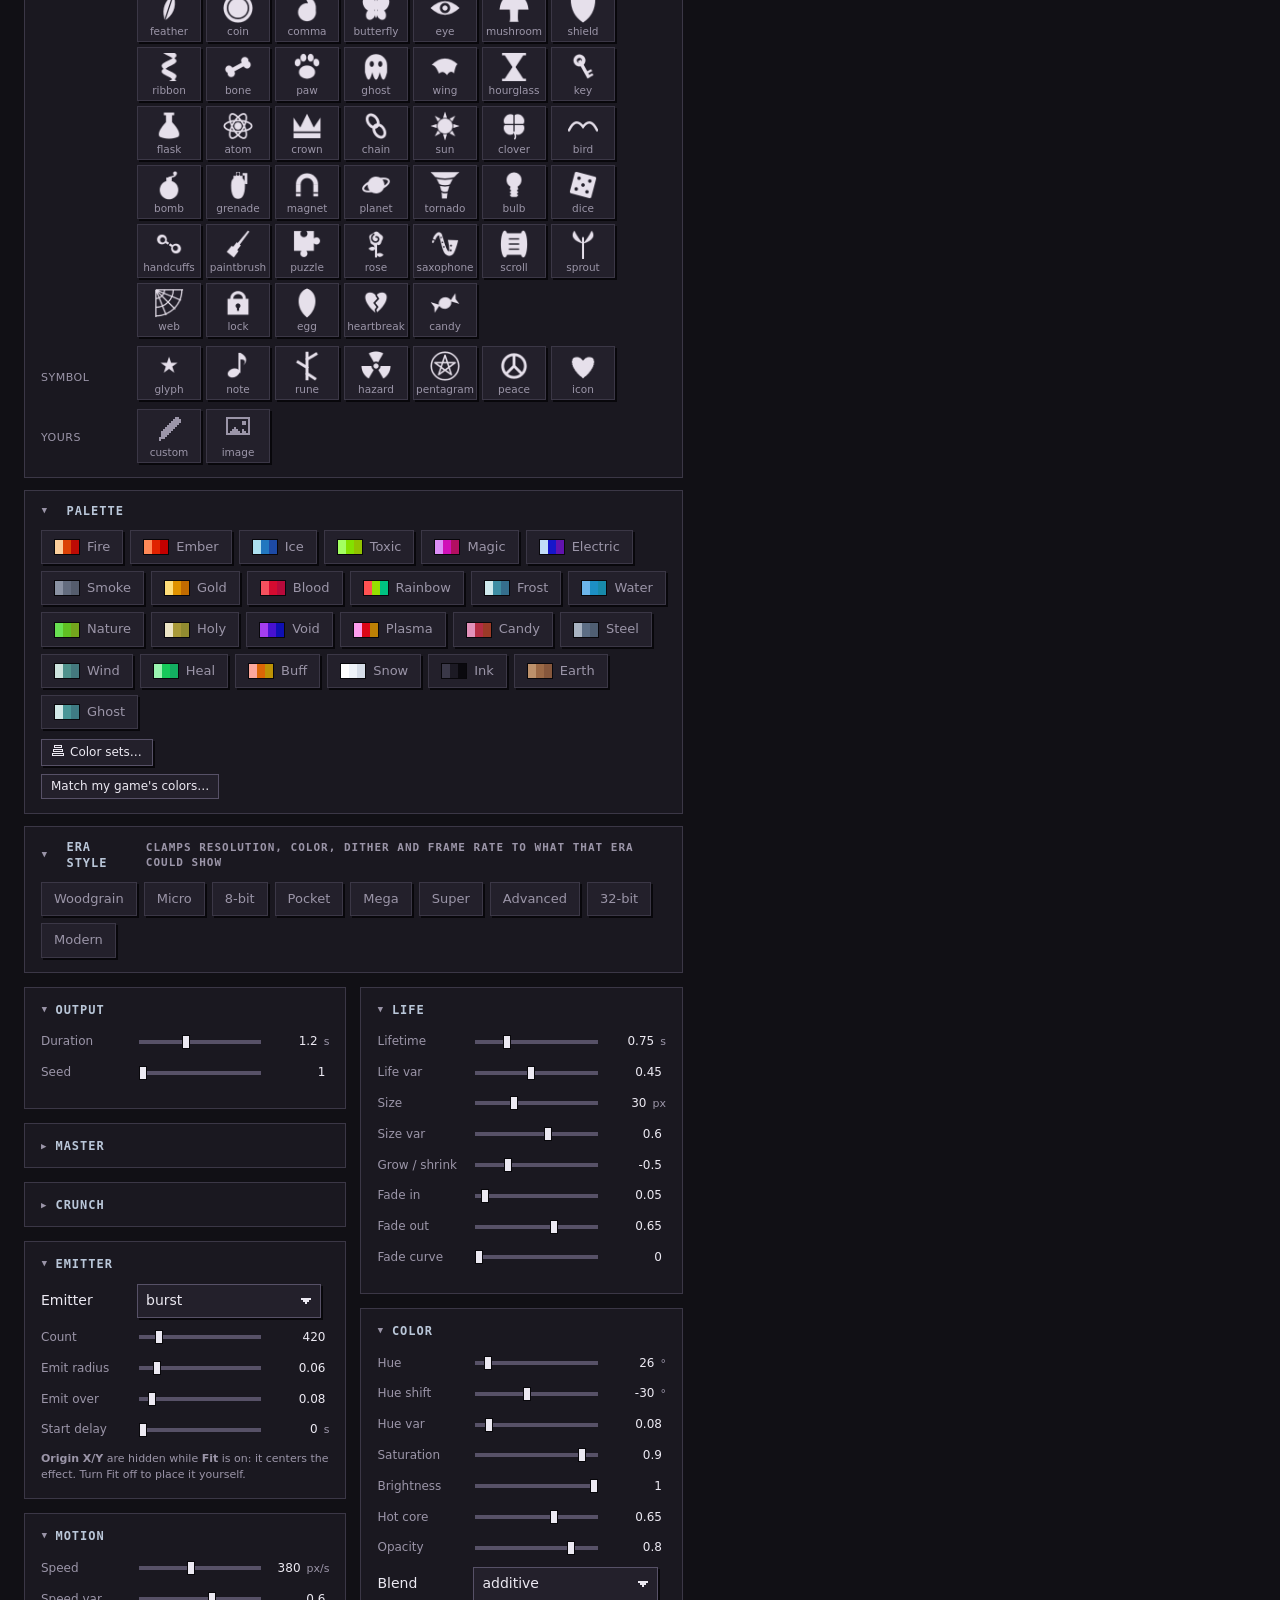
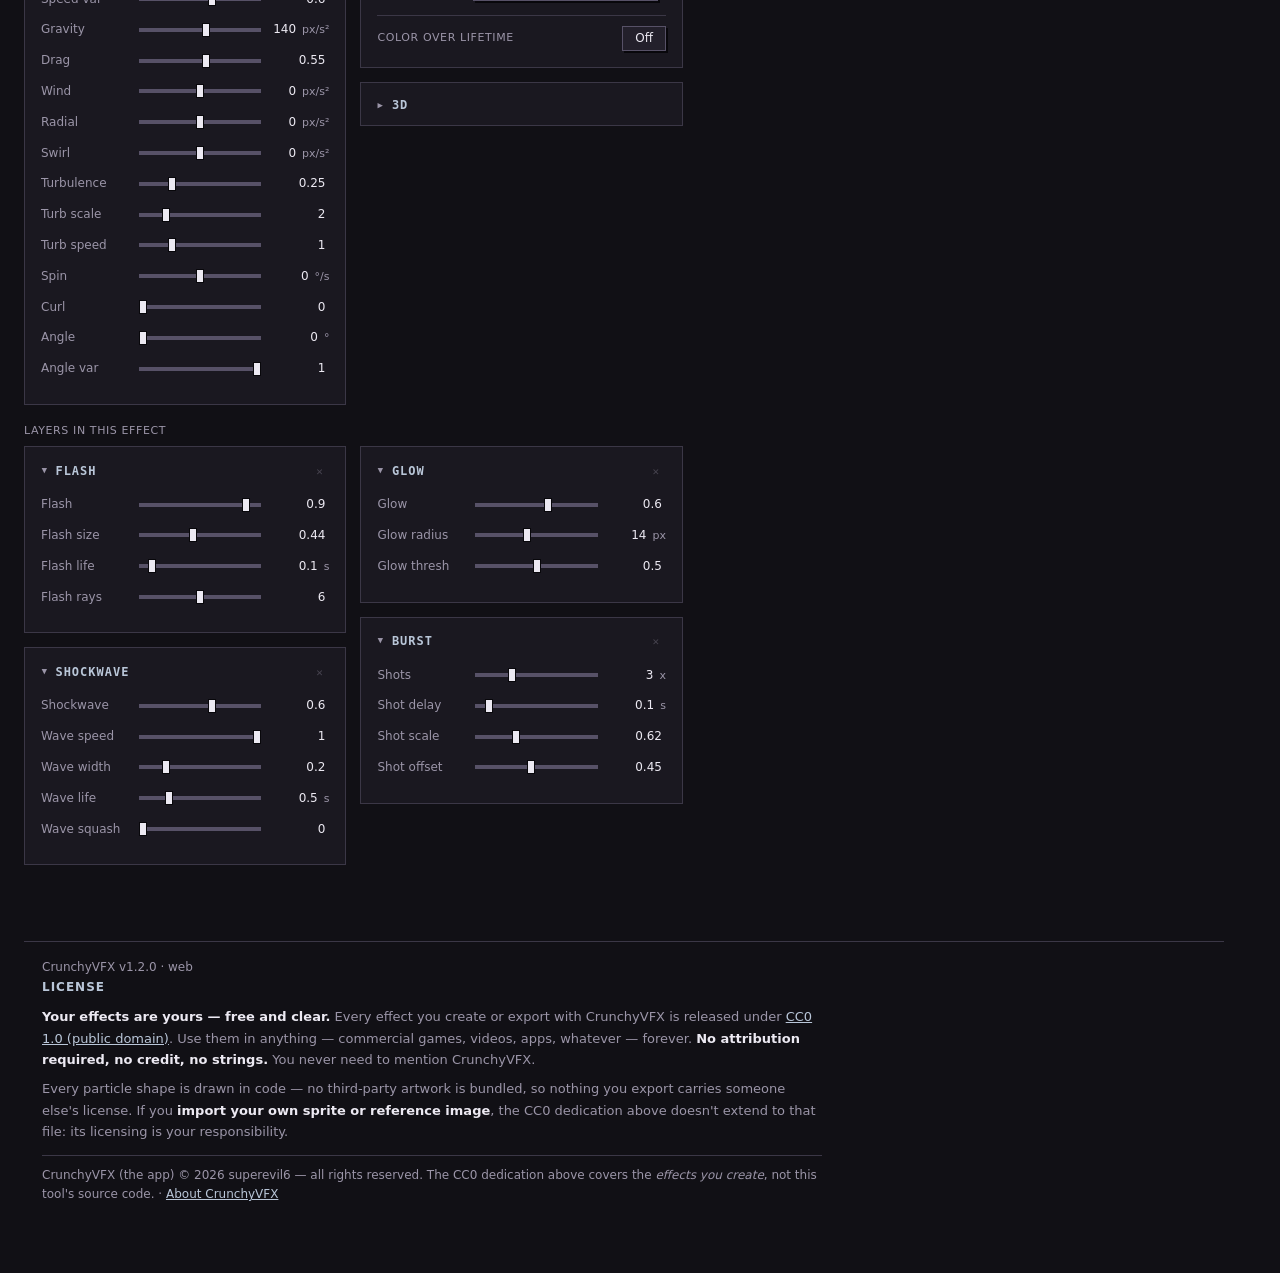
==== commit 995add1a: "stutter fix and 3d" ====
--- a/index.html
+++ b/index.html
@@ -150,8 +150,37 @@
 
 <div class="workspace">
 <section class="ws-stage" id="stageCol">
+  <!-- vfx3d-preview -->
+  <!-- THE VIEW (VFX-DESIGN §61.3): the effect as it ships, or standing in a small room in 3D, lit by its own light. The
+       room's files (textures.js, texgen.js, ramps.js, room3d.js) load the first time 3D opens, never before. -->
+  <div class="r3v-tabs zoomgroup" id="viewTabs" role="tablist" aria-label="View">
+    <button type="button" role="tab" id="tab2d" data-view="2d" aria-selected="true" aria-controls="stageWrap" class="active" title="The effect as it exports: its frames, flat">2D</button><button type="button" role="tab" id="tab3d" data-view="3d" aria-selected="false" aria-controls="r3vView" tabindex="-1" data-icon="layers" title="The effect standing in a small 3D room, lit by its own light, the way the Godot 3D scene stands it. Drag to look around">3D</button>
+  </div>
+  <!-- /vfx3d-preview -->
   <div class="stage-box">
     <div class="stage-wrap" id="stageWrap"><canvas id="stage"></canvas></div>
+    <!-- vfx3d-preview -->
+    <div class="r3v" id="r3vView" role="tabpanel" aria-labelledby="tab3d" hidden>
+      <canvas id="r3vCv" width="320" height="200" aria-label="The effect in a 3D room. Drag or use the arrow keys to look around; the mouse wheel, a pinch or + and - to zoom" title="Drag to look around the room; the wheel or a pinch zooms"></canvas>
+      <div class="r3v-bar">
+        <label class="r3v-ctl">Room <select id="r3vRoom" aria-label="Room" disabled><option>Loading…</option></select></label>
+        <span class="zoomgroup r3v-cam" role="group" aria-label="Camera">
+          <button type="button" id="r3vOrbit" class="active" aria-pressed="true" title="Look round it from a little above: drag to turn, the wheel or a pinch to zoom">Orbit</button><button type="button" id="r3vEye" aria-pressed="false" title="A first-person look: the camera at eye height (1.6 m), a few meters away. Drag to turn, the wheel or a pinch to step nearer or back">Eye height</button>
+        </span>
+        <button type="button" id="r3vReset" data-icon="refresh" title="Back to the first view">Reset view</button>
+      </div>
+      <!-- the effect's own 3D rows (the 3D panel's d3Stand, d3Size, d3Light, d3LightPower), right where they show -->
+      <div class="r3v-bar r3v-set" id="r3vSet" role="group" aria-label="How it stands in 3D">
+        <label class="r3v-ctl" title="How it stands in a 3D game: facing the camera, upright, flat on the ground or over the whole screen. Auto picks from the effect">Stand <select id="r3vStand"></select></label>
+        <label class="r3v-ctl" title="How big it is in a 3D game: the longer side of what it draws, in meters (Auto sizes it by what it is)">Size <input type="range" id="r3vSize"><span class="hint r3v-val" id="r3vSizeV"></span></label>
+        <label class="r3v-ctl" title="The light it casts in a 3D game, following its frames: auto lights the room from its glow">Light <select id="r3vLight"></select></label>
+        <label class="r3v-ctl" title="How bright its light is">Power <input type="range" id="r3vPower"><span class="hint r3v-val" id="r3vPowerV"></span></label>
+        <a href="#" id="r3vMore" title="Open the 3D panel in the editor">More 3D settings</a>
+      </div>
+      <p class="hint r3v-info" id="r3vInfo" role="status"></p>
+      <p class="hint r3v-line" id="r3vLine">These rooms are drawn with CrunchyTexture's textures. <a id="r3vLink" href="https://crunchytexture.com/" target="_blank" rel="noopener" title="CrunchyTexture: retro 3D textures, models and walkable places for Godot, Unity and Blender">Build whole places in CrunchyTexture</a></p>
+    </div>
+    <!-- /vfx3d-preview -->
   </div>
   <div class="stage-transport">
     <button class="primary" id="playBtn" data-icon="pause" title="Play / pause (Space). , and . step one frame; Home and End jump to the ends">Pause</button>
@@ -340,6 +369,9 @@
 </footer>
 
 <script src="presets.js"></script>
+<!-- Every preset's and layer's strip picture, drawn ahead of time by this app's own code (tools/bake-thumbs.mjs, VFX 1.3):
+     the index of preset-thumbs.png. GENERATED, never edited; a picture that no longer matches is drawn live instead. -->
+<script src="preset-thumbs.js"></script>
 <!-- The CrunchySFX synthesis engine, vendored. GENERATED — never edit it here; change the
      CrunchySFX sources and run `python3 tools/pull-synth.py`. Exposes one global, CrunchySynth.
      Optional: if it's missing the app still runs, minus in-app sound synthesis. -->
@@ -355,6 +387,7 @@
      frame its pixArtFrame draws. Pure; needs fire.js; loaded before vfx.js, which sets its hooks. -->
 <script src="pixart.js"></script>
 <script src="vfx.js"></script>
+<!-- vfx3d-export --><script src="fx3d.js"></script><!-- /vfx3d-export -->
 <script src="gif.js"></script>
 <script src="apng.js"></script>
 <!-- The "Crunchy suite" dialog and the suite's pixel icons: GENERATED from crunchyCore by
@@ -390,7 +423,7 @@
 // tools/pull-core.mjs moves these `want`s itself when it pulls a new stamp (it finds `file:` then `want:`, and the
 // one-line "crunchy-base.css is build " check), so keep each on the shape it has. --css-build is VFX's own.
 (function guardCoreFiles() {
-  const CSS_BUILD = 18;   // must match --css-build in styles.css
+  const CSS_BUILD = 22;   // must match --css-build in styles.css (19: §61 the 3D panel, vfx3d-export; 20: §61.3 the room, vfx3d-preview; 21: vfx3d-export 1.3.1; 22: the room's 3D rows + the chips at 1000 px, vfx3d-preview)
   const CORE = [
     { file: "suite.js", want: 22, got: () => (typeof SUITE_BUILD === "undefined" ? 0 : SUITE_BUILD) },
     { file: "crunchy-icons.js", want: 13, got: () => (typeof CRUNCHY_ICONS_BUILD === "undefined" ? 0 : CRUNCHY_ICONS_BUILD) },
@@ -1125,6 +1158,14 @@
   ["frameW",     "Frame width", 0, 512, 1, 0, "px", "Output", "size"],
   ["frameH",     "Frame height",0, 512, 1, 0, "px", "Output", "size"],
   ["seed",       "Seed",        1, 9999, 1, 1, "",     "Output"],
+  // <vfx3d-export>
+  // §61 (VFX 1.3): how the effect stands in a 3D game (fx3d.js). Nothing in 2D reads these: no frame, no 2D export byte
+  // moves; the Godot export's "3D scene too" and the 3D preview do. Defaults: auto, auto size (0), auto light, power 1.
+  ["d3Stand",    "Stands",      0, FX3D_STANDS.length - 1, 1, 0, "", "3D", "enum", FX3D_STAND_WORDS],
+  ["d3Size",     "Size",        0, 8, 0.05, 0, "m",    "3D"],   // the longer side of what it DRAWS, in meters; 0 = auto (1.3.1)
+  ["d3Light",    "Light",       0, FX3D_LIGHTS.length - 1, 1, 0, "", "3D", "enum", FX3D_LIGHT_WORDS],
+  ["d3LightPower","Light power",0, 2, 0.05, 1, "x",    "3D"],
+  // </vfx3d-export>
 ];
 
 const state = {};
@@ -1221,6 +1262,7 @@
   if (typeof syncSoundUI === "function") syncSoundUI();   // the loop length may have moved
   if (typeof sizeDock === "function") { sizeDock(); updateDock(); }
   drawStage();
+  if (typeof fx3dPanelNote === "function") fx3dPanelNote();   // vfx3d-export: §61, the 3D panel says what auto decided
 }
 
 // Preview-only guides. Everything here draws on the stage canvas AFTER the effect and is never
@@ -1272,6 +1314,9 @@
   if (ref.front) drawRefFrame(sctx, frameIdx, stage.width, stage.height);
   drawGuides(sctx, stage.width, stage.height);
   paintDock();
+  // <vfx3d-preview>
+  if (r3v && r3v.open) r3vPaint();            // §61.3: the room shows the same frame
+  // </vfx3d-preview>
   scrub.value = String(frameIdx);
   // §25: one-based, of the real count, and it says "paused" (a preset loaded while paused looked static, not stopped)
   scrubVal.textContent = (playing ? "" : "paused · ") + (frameIdx + 1) + " / " + rendered.canvases.length;
@@ -1605,6 +1650,293 @@
   if (idx !== frameIdx) { frameIdx = idx; drawStage(); }
 }
 requestAnimationFrame(tick);
+
+// <vfx3d-preview>
+
+// THE ROOM (VFX-DESIGN §61.3): a 2D | 3D switch on the stage. 3D shows the playing frame standing in a small room
+// (room3d.js, a software renderer: no WebGL), made of exactly what the Godot 3D scene is (fx3d.js: the stand, size,
+// anchor, alpha mode, flat depth, and the light's color, per-frame energies, range and position). The room's
+// files load LAZILY the first time 3D opens (CrunchyItem's DEPS_3D shape), so the app's start is unchanged; each is
+// stamped and checked once it has loaded. Drag to look round; it sways slowly by itself while playing, never under
+// reduced motion. WebKitGTK drops a hidden canvas's pixels, so it repaints whenever it is shown again.
+var r3v = { open: false, loading: null, failed: "", room: "dungeon", yaw: 0, pitch: 0, user: false, sway: 0, swayAt: 0,
+            drag: null, key: null, frames: null, place: null, light: null, stand: "", zoom: 1, eye: false, pts: {}, pinch: null };
+const R3V_DEPS = [
+  { file: "textures.js", want: 20, got: () => (typeof TEXTURES_BUILD === "undefined" ? 0 : TEXTURES_BUILD) },
+  { file: "texgen.js", want: 8, got: () => (typeof TEXGEN_BUILD === "undefined" ? 0 : TEXGEN_BUILD) },
+  { file: "ramps.js", want: 3, got: () => (typeof CT_RAMPS_BUILD === "undefined" ? 0 : CT_RAMPS_BUILD) },
+  { file: "room3d.js", want: 1, got: () => (typeof ROOM3D_BUILD === "undefined" ? 0 : ROOM3D_BUILD) },
+];
+// this browser only: { room, open (the 3D view was showing), eye (the camera at eye height) }; a bare room id is read too
+const R3V_PREF = "crunchyvfx.room3d.v1";
+const R3V_STANDS = { face: "faces you", upright: "stands upright", flat: "lies on the floor", screen: "on the screen" };
+const R3V_ZOOM = [0.45, 1.6];
+let r3vWasOpen = false;
+try {
+  const v = localStorage.getItem(R3V_PREF);
+  if (v) {
+    let o = null; try { o = JSON.parse(v); } catch (e) { o = null; }
+    if (o && typeof o === "object") { if (typeof o.room === "string") r3v.room = o.room; r3vWasOpen = !!o.open; r3v.eye = !!o.eye; }
+    else r3v.room = v;
+  }
+} catch (e) { /* private mode */ }
+function r3vSave() {
+  try { localStorage.setItem(R3V_PREF, JSON.stringify({ room: r3v.room, open: r3v.open, eye: r3v.eye })); } catch (e) { /* private mode */ }
+}
+function r3vReady() { return typeof room3dRender === "function" && typeof textureIndex === "function" && typeof CT_RAMPS !== "undefined"; }
+// where the page's scripts are, and their deploy stamp: the room's files are fetched as vfx.js was (the test pages live
+// in tests/ and load "../vfx.js"; the web's worker stamps "vfx.js?v=<deploy>", so they share its cache lifetime)
+function r3vUrl(file) {
+  const s = document.querySelector('script[src*="vfx.js"]'), m = s ? /^(.*?)vfx\.js(\?.*)?$/.exec(s.getAttribute("src")) : null;
+  return m ? m[1] + file + (m[2] || "") : file;
+}
+function r3vLoad() {
+  if (r3v.loading) return r3v.loading;
+  if (r3vReady()) return (r3v.loading = Promise.resolve(true));
+  r3v.loading = R3V_DEPS.reduce((p, d) => p.then(() => new Promise((ok, no) => {
+    if (d.got()) return ok();
+    const sc = document.createElement("script");
+    sc.src = r3vUrl(d.file); sc.async = false; sc.dataset.lazy = "3d";
+    sc.onload = () => ok();
+    sc.onerror = () => no(new Error(d.file + " did not load"));
+    document.head.appendChild(sc);
+  })), Promise.resolve()).then(() => {
+    const bad = R3V_DEPS.filter((d) => d.got() !== d.want).map((d) => d.file + " is build " + d.got() + ", index.html wants " + d.want);
+    if (bad.length) console.warn("CrunchyVFX: stale or missing files: " + bad.join("; ") + ". Hard-reload (Ctrl+Shift+R).");
+    if (!r3vReady()) throw new Error("the room's files are incomplete");
+    return true;
+  });
+  r3v.loading.catch((e) => { r3v.failed = e && e.message ? e.message : String(e); r3v.loading = null; });
+  return r3v.loading;
+}
+function r3vLoaded() {
+  const sel = document.getElementById("r3vRoom");
+  sel.textContent = "";
+  for (const R of ROOM3D_ROOMS) { const o = document.createElement("option"); o.value = R.id; o.textContent = R.name; sel.appendChild(o); }
+  if (!ROOM3D_ROOMS.some((R) => R.id === r3v.room)) r3v.room = ROOM3D_ROOMS[0].id;
+  sel.value = r3v.room;
+  sel.disabled = false;
+  r3vPaint();
+}
+function r3vSet(which) {
+  r3v.open = which === "3d";
+  document.querySelectorAll("#viewTabs [role=tab]").forEach((b) => {
+    const on = b.dataset.view === which;
+    b.classList.toggle("active", on); b.setAttribute("aria-selected", on ? "true" : "false"); b.tabIndex = on ? 0 : -1;
+  });
+  stageWrap.hidden = r3v.open;
+  document.getElementById("r3vView").hidden = !r3v.open;
+  r3vSave();
+  if (r3v.open) { r3vFit(); r3vCamButtons(); r3vSync(); r3v.swayAt = performance.now(); r3vPaint(); }
+}
+// a whole-number zoom when two or more fit (pixels stay square), else the column's width
+function r3vFit() {
+  const cv = document.getElementById("r3vCv"), col = document.getElementById("stageCol");
+  const avail = Math.max(160, (col ? col.clientWidth : 640) - 36), availH = Math.max(200, innerHeight - 490);
+  const fit = Math.min(avail / 320, availH / 200);
+  const z = fit >= 2 ? Math.min(4, Math.floor(fit)) : Math.max(0.5, Math.min(avail / 320, 2));
+  cv.style.width = Math.round(320 * z) + "px";
+}
+// once per render: every frame's pixels, where it stands, and its light
+function r3vPrep() {
+  if (r3v.key === rendered) return;
+  r3v.key = rendered;
+  r3v.frames = rendered.canvases.map((cv) => { const d = cv.getContext("2d").getImageData(0, 0, cv.width, cv.height); return { w: d.width, h: d.height, data: d.data }; });
+  // EXACTLY what the Godot 3D scene is made of (godot3dFiles): the same stand, size, masks, bounds, anchor, alpha mode,
+  // flat depth, light and light position, all from fx3d.js
+  r3v.stand = fx3dStand(state, effectLabel);
+  const masks = fx3dMasksOf(rendered.canvases, state), bounds = fx3dBounds(masks);
+  // the size follows what is DRAWN (fx3d.js 1.3.1: bounds and the name, as the export passes them)
+  const mpp = fx3dMetersPerPixel(state, bounds, effectLabel), org = fx3dOrigin(state, rendered, fitOn);
+  r3v.size = typeof fx3dSize === "function" ? fx3dSize(state, bounds, effectLabel) : { m: mpp * Math.max(rendered.w, rendered.h), auto: !(+state.d3Size > 0) };
+  const depth = r3v.stand === "flat" ? fx3dFlatDepth(state) : 1;
+  const a = fx3dAnchor({ stand: r3v.stand, origin: org, bounds: bounds });
+  // the scene's offset is rounded to whole sheet pixels (fx3dPlacement), so the anchor the sprite really hangs from is
+  const anchor = { x: rendered.w / 2 - Math.round(rendered.w / 2 - a.x), y: rendered.h / 2 - Math.round(rendered.h / 2 - a.y) };
+  // Light "always" takes its color from the effect's own pixels (opt.frames), as the export's does
+  r3v.light = r3v.stand === "screen" ? null : fx3dLight(state, masks, rendered.fps, { frames: r3v.frames, name: effectLabel });
+  r3v.place = room3dPlace(r3v.frames, r3v.stand, mpp, anchor, {
+    alpha: fx3dAlphaMode(masks), depth: depth,
+    light: r3v.light && r3v.light.on ? fx3dLightPos(r3v.stand, bounds, anchor, mpp, depth) : null });
+  if (!r3v.user) { const V = room3dView(r3v.place); r3v.yaw = V.yaw; r3v.pitch = V.pitch; }
+  r3vSync();
+}
+// THE 3D ROWS UNDER THE ROOM: the same PARAMS rows as the 3D panel, changed THROUGH the panel's own controls (their
+// handlers do the rest: the lock, undo, the render, links), and shown from state after every render (undo, a preset).
+const R3V_ROWS = { r3vStand: "d3Stand", r3vSize: "d3Size", r3vLight: "d3Light", r3vPower: "d3LightPower" };
+function r3vRow(key) { return PARAMS.find((p) => p[0] === key); }
+function r3vSetParam(key, v, commit) {
+  const el = typeof inputs !== "undefined" ? inputs[key] : null;
+  if (!el) return;
+  el.value = String(v);
+  if (el.tagName === "SELECT") { el.dispatchEvent(new Event("change")); return; }
+  el.dispatchEvent(new Event("input"));
+  if (commit) el.dispatchEvent(new Event("change"));
+}
+function r3vSync() {
+  const set = document.getElementById("r3vSet");
+  if (!set) return;
+  for (const id in R3V_ROWS) {
+    const el = document.getElementById(id), p = r3vRow(R3V_ROWS[id]);
+    if (!el || !p) continue;
+    if (el.tagName === "SELECT" && el.options.length !== p[9].length) {
+      el.textContent = "";
+      p[9].forEach((w, i) => { const o = document.createElement("option"); o.value = String(i); o.textContent = w; el.appendChild(o); });
+    }
+    if (el.tagName === "INPUT") { el.min = p[2]; el.max = p[3]; el.step = p[4]; }   // the row's own range (Size: 0-8 m since 1.3.1)
+    if (document.activeElement !== el || el.tagName === "SELECT") el.value = String(state[p[0]]);
+  }
+  const auto = !(Math.round(state.d3Stand) > 0), autoStand = auto ? r3v.stand : fx3dStand(Object.assign({}, state, { d3Stand: 0 }), effectLabel);
+  const st0 = document.getElementById("r3vStand").options[0];
+  if (st0 && autoStand) st0.textContent = r3vRow("d3Stand")[9][0] + " (" + (R3V_STANDS[autoStand] || autoStand) + ")";
+  const meters = r3v.size ? r3v.size.m : 0;
+  document.getElementById("r3vSizeV").textContent = +state.d3Size > 0 ? (+state.d3Size).toFixed(2) + " m" : "Auto (" + meters.toFixed(1) + " m)";
+  document.getElementById("r3vPowerV").textContent = (+state.d3LightPower).toFixed(2) + "x";
+  // Power means nothing without a light: greyed, as the panel greys it
+  const pw = document.getElementById("r3vPower"), noLight = !(r3v.light && r3v.light.on);
+  pw.disabled = noLight; pw.closest("label").classList.toggle("r3v-off", noLight);
+  // the status line says what the rows above decided, in their words
+  const info = document.getElementById("r3vInfo"), lit = r3v.light && r3v.light.on;
+  const stand = (auto ? "Stand: auto, it " : "Stand: it ") + (R3V_STANDS[r3v.stand] || r3v.stand) + ".";
+  info.textContent = r3v.stand === "screen"
+    ? stand + " In a game it covers the camera, the way weather does, and casts no light. A sparse one like Rain may want Downpour or a bigger Count."
+    : stand + (lit ? " Light: it lights the room from its glow." : /^off/i.test(r3vRow("d3Light")[9][Math.round(state.d3Light)] || "") ? " Light: off."
+      : " Light: nothing in it glows, so it casts none.");
+}
+// "More 3D settings": the 3D panel in the editor, unfolded and brought into view
+function r3vMore() {
+  const panel = document.querySelector('.panel[data-group="3D"]');
+  if (!panel) return;
+  const head = panel.querySelector("h2");
+  if (panel.classList.contains("collapsed") && head) head.click();
+  panel.scrollIntoView({ block: "start", behavior: r3vReduced() ? "auto" : "smooth" });
+  if (head) head.focus({ preventScroll: true });
+}
+function r3vReduced() { try { return matchMedia("(prefers-reduced-motion: reduce)").matches; } catch (e) { return false; } }
+function r3vYaw() { return room3dClampYaw(r3v.yaw + (r3vReduced() ? 0 : 0.4 * Math.sin(r3v.sway))); }
+// the camera: the orbit (yaw, pitch, the framing distance x zoom), or at eye height (a first-person look); the distance
+// stays inside the room's floor
+function r3vCam() {
+  if (r3v.eye) { const E = room3dEye(r3v.place, r3v.zoom); return { yaw: r3vYaw(), pitch: E.pitch, dist: Math.min(11, E.dist), ty: E.ty }; }
+  const V = room3dView(r3v.place);
+  return { yaw: r3vYaw(), pitch: r3v.pitch, dist: Math.min(11, V.dist * r3v.zoom), ty: V.ty };
+}
+function r3vZoom(z) { r3v.zoom = Math.max(R3V_ZOOM[0], Math.min(R3V_ZOOM[1], z)); r3v.user = true; if (r3v.open) r3vPaint(); }
+function r3vCamButtons() {
+  for (const [id, on] of [["r3vOrbit", !r3v.eye], ["r3vEye", r3v.eye]]) {
+    const b = document.getElementById(id);
+    b.classList.toggle("active", on); b.setAttribute("aria-pressed", on ? "true" : "false");
+  }
+}
+function r3vPaint() {
+  const cv = document.getElementById("r3vCv"), info = document.getElementById("r3vInfo");
+  if (!r3vReady()) {
+    info.textContent = r3v.failed ? "The room did not load (" + r3v.failed + "). Reload the page to try again." : "Loading the room…";
+    if (!r3v.failed && !r3v.loading) r3vLoad().then(r3vLoaded, () => r3vPaint());
+    return;
+  }
+  if (!rendered) return;
+  r3vPrep();
+  const now = performance.now();
+  if (playing && !r3v.drag && !r3vReduced()) r3v.sway += Math.min(0.2, Math.max(0, (now - r3v.swayAt) / 1000)) * 0.35;
+  r3v.swayAt = now;
+  const i = Math.max(0, Math.min(frameIdx, r3v.frames.length - 1)), L = r3v.light;
+  const pic = room3dRender(Object.assign({ room: r3v.room, place: r3v.place, frame: r3v.frames[i],
+                             light: L && L.on ? { color: L.color, energy: L.energies[i] || 0, range: L.range } : null }, r3vCam()));
+  cv.getContext("2d").putImageData(new ImageData(pic.data, pic.w, pic.h), 0, 0);
+}
+document.querySelectorAll("#viewTabs [role=tab]").forEach((b) => {
+  b.addEventListener("click", () => r3vSet(b.dataset.view));
+  b.addEventListener("keydown", (e) => {
+    if (e.key !== "ArrowLeft" && e.key !== "ArrowRight") return;
+    e.preventDefault();
+    const other = document.querySelector('#viewTabs [role=tab]:not([data-view="' + b.dataset.view + '"])');
+    r3vSet(other.dataset.view); other.focus();
+  });
+});
+(function r3vWire() {
+  const cv = document.getElementById("r3vCv");
+  cv.tabIndex = 0;
+  // one pointer drags (turns; tilts in the orbit), two pinch (zoom); the yaw stays where the walls are behind it
+  const pinchGap = () => { const p = Object.values(r3v.pts); return Math.hypot(p[0].x - p[1].x, p[0].y - p[1].y) || 1; };
+  cv.addEventListener("pointerdown", (e) => {
+    if (e.button !== 0) return;
+    e.preventDefault();
+    try { cv.setPointerCapture(e.pointerId); } catch (er) { /* synthetic */ }
+    r3v.pts[e.pointerId] = { x: e.clientX, y: e.clientY };
+    r3v.yaw = r3vYaw(); r3v.sway = 0;               // the sway folds into where it is, so nothing jumps
+    if (Object.keys(r3v.pts).length === 2) { r3v.drag = null; r3v.pinch = { gap: pinchGap(), zoom: r3v.zoom }; return; }
+    r3v.drag = { x: e.clientX, y: e.clientY, yaw: r3v.yaw, pitch: r3v.pitch };
+  });
+  cv.addEventListener("pointermove", (e) => {
+    if (r3v.pts[e.pointerId]) r3v.pts[e.pointerId] = { x: e.clientX, y: e.clientY };
+    if (r3v.pinch && Object.keys(r3v.pts).length === 2) { r3vZoom(r3v.pinch.zoom * r3v.pinch.gap / pinchGap()); return; }
+    const d = r3v.drag;
+    if (!d) return;
+    r3v.user = true;
+    r3v.yaw = room3dClampYaw(d.yaw - (e.clientX - d.x) * 0.012);
+    if (!r3v.eye) r3v.pitch = Math.max(0.02, Math.min(1.25, d.pitch + (e.clientY - d.y) * 0.006));
+    r3vPaint();
+  });
+  const up = (e) => { delete r3v.pts[e.pointerId]; r3v.drag = null; if (Object.keys(r3v.pts).length < 2) r3v.pinch = null; };
+  cv.addEventListener("pointerup", up);
+  cv.addEventListener("pointercancel", up);
+  cv.addEventListener("wheel", (e) => {
+    e.preventDefault();
+    const dy = e.deltaMode === 1 ? e.deltaY * 30 : e.deltaMode === 2 ? e.deltaY * 600 : e.deltaY;
+    r3vZoom(r3v.zoom * Math.exp(Math.max(-200, Math.min(200, dy)) * 0.0015));
+  }, { passive: false });
+  cv.addEventListener("keydown", (e) => {
+    if (e.key === "+" || e.key === "=" || e.key === "-" || e.key === "_") {
+      e.preventDefault(); e.stopPropagation();
+      r3vZoom(r3v.zoom * (e.key === "-" || e.key === "_" ? 1.15 : 1 / 1.15));
+      return;
+    }
+    const k = { ArrowLeft: [0.15, 0], ArrowRight: [-0.15, 0], ArrowUp: [0, 0.08], ArrowDown: [0, -0.08] }[e.key];
+    if (!k) return;
+    e.preventDefault(); e.stopPropagation();
+    r3v.user = true;
+    r3v.yaw = room3dClampYaw(r3vYaw() + k[0]); r3v.sway = 0;
+    if (!r3v.eye) r3v.pitch = Math.max(0.02, Math.min(1.25, r3v.pitch + k[1]));
+    r3vPaint();
+  });
+  document.getElementById("r3vReset").addEventListener("click", () => {
+    r3v.user = false; r3v.sway = 0; r3v.zoom = 1;
+    if (r3v.place) { const V = room3dView(r3v.place); r3v.yaw = V.yaw; r3v.pitch = V.pitch; }
+    if (r3v.open) r3vPaint();
+  });
+  for (const [id, eye] of [["r3vOrbit", false], ["r3vEye", true]]) document.getElementById(id).addEventListener("click", () => {
+    r3v.eye = eye; r3v.zoom = 1; r3vCamButtons(); r3vSave();
+    if (r3v.open) r3vPaint();
+  });
+  document.getElementById("r3vRoom").addEventListener("change", (e) => {
+    r3v.room = e.target.value;
+    r3vSave();
+    r3vPaint();
+  });
+  // the 3D rows: a select changes at once; a slider moves the panel's slider as it is dragged and commits on release
+  for (const id in R3V_ROWS) {
+    const el = document.getElementById(id), key = R3V_ROWS[id];
+    if (el.tagName === "SELECT") el.addEventListener("change", () => r3vSetParam(key, el.value, true));
+    else {
+      el.addEventListener("input", () => { r3vSetParam(key, el.value, false); r3vSync(); });
+      el.addEventListener("change", () => r3vSetParam(key, el.value, true));
+    }
+  }
+  r3vSync();
+  document.getElementById("r3vMore").addEventListener("click", (e) => { e.preventDefault(); r3vMore(); });
+  // the view open at the last visit opens again (after the app has built itself)
+  if (r3vWasOpen) setTimeout(() => { if (!r3v.open) r3vSet("3d"); }, 0);
+  // the link is the suite's own (CRUNCHY_SUITE, crunchyCore suite.js); the desktop opens it outside the app
+  const a = document.getElementById("r3vLink"), tex = typeof CRUNCHY_SUITE !== "undefined" && CRUNCHY_SUITE.find((t) => t.id === "texture");
+  if (tex && tex.web) a.href = tex.web;
+  a.addEventListener("click", (e) => {
+    if (window.__TAURI__ && window.__TAURI__.opener) { e.preventDefault(); window.__TAURI__.opener.openUrl(a.href); }
+  });
+  addEventListener("resize", () => { if (r3v.open) r3vFit(); });
+  document.addEventListener("visibilitychange", () => { if (r3v.open && !document.hidden) r3vPaint(); });
+})();
+// </vfx3d-preview>
 
 // Re-render is cheap (a few ms), but dragging a slider fires input continuously — debounce so a
 // drag stays smooth on a 3000-particle patch.
@@ -1739,7 +2071,7 @@
     // implies a range that doesn't exist, and it's fiddly to hit either end. Detected from the
     // schema rather than a hand-kept list, so declaring the next boolean param gets a switch for
     // free. Built by this same loop, so it keeps the identical handlers.
-    if (min === 0 && max === 1 && step === 1) {
+    if (min === 0 && max === 1 && step === 1 && kind !== "enum") {   // vfx3d-export: a two-way enum (d3Light) stays a select
       const row = document.createElement("div");
       row.className = "row switch-row";
       // The checkbox is wrapped in a second, text-less <label> for the switch styling — which
@@ -3126,6 +3458,117 @@
   "Haze":           ["Post & stylize", "Heat shimmer: the picture wobbles"],
 };
 let layerFilter = "", layerKind = "";
+// BAKED PICTURES (VFX 1.3, AJ 2026-11-27: "the previews slowly pour in for the presets while the application is virtually
+// unusable"). Every preset's strip picture and every layer's strip picture is drawn ONCE, at build time, by
+// tools/bake-thumbs.mjs with this very code (presetStillCanvas, layerStillCanvas) into one sheet, preset-thumbs.png,
+// indexed by preset-thumbs.js (both GENERATED: CC0 engine output, nothing drawn by hand). A picture whose FINGERPRINT
+// (what draws it: the preset's own settings, or what the layer's switch writes over its plain base, plus the picture rule
+// and the render stamps below) matches its baked one is shown straight from the sheet, with no render; anything else (an
+// edited or new preset before the next bake, the game palette's colors, a sheet that will not load) renders live exactly
+// as before. The sync suite re-renders every picture and fails on any stale one ("run node tools/bake-thumbs.mjs").
+// Function declarations and `var`s: the layer strip can paint before this part of the script has run.
+// PTHUMB_RULE: bump it when presetStillCanvas or layerStillCanvas draws differently (every baked picture goes live).
+var PTHUMB_RULE = 1;
+function thumbStamps() {
+  return [typeof PIXART_BUILD === "undefined" ? 0 : PIXART_BUILD, typeof FIRE_BUILD === "undefined" ? 0 : FIRE_BUILD,
+          typeof GLYPHS_BUILD === "undefined" ? 0 : GLYPHS_BUILD].join(".");
+}
+// a 53-bit hash (cyrb53) of a string or a byte array, written base 36 (tools/bake-thumbs.mjs has the same for the sheet)
+function thumbHash(s) {
+  let h1 = 0xdeadbeef, h2 = 0x41c6ce57;
+  const bytes = typeof s !== "string", n = s.length;
+  for (let i = 0; i < n; i++) {
+    const c = bytes ? s[i] : s.charCodeAt(i);
+    h1 = Math.imul(h1 ^ c, 2654435761); h2 = Math.imul(h2 ^ c, 1597334677);
+  }
+  h1 = Math.imul(h1 ^ (h1 >>> 16), 2246822507) ^ Math.imul(h2 ^ (h2 >>> 13), 3266489909);
+  h2 = Math.imul(h2 ^ (h2 >>> 16), 2246822507) ^ Math.imul(h1 ^ (h1 >>> 13), 3266489909);
+  return (4294967296 * (2097151 & h2) + (h1 >>> 0)).toString(36);
+}
+// what draws a picture: a preset by name ("presets"), a layer by its group ("layers"); "" when there is no such thing
+function thumbPrint(kind, key) {
+  const head = kind + "|" + PTHUMB_RULE + "|" + thumbStamps() + "|";
+  if (kind === "presets") return PRESETS[key] ? thumbHash(head + PTHUMB + "|" + JSON.stringify(PRESETS[key])) : "";
+  const L = LAYER_GROUPS.find((x) => x.g === key);
+  return L ? thumbHash(head + LTHUMB + "|" + JSON.stringify(LAYER_BASE) + "|" + String(L.on)) : "";
+}
+// a picture's pixels, as the bake and the suite compare them
+function thumbPixelHash(cv) { return thumbHash(cv.getContext("2d").getImageData(0, 0, cv.width, cv.height).data); }
+// the sheet's cell for a picture, or -1 (not baked, baked from other settings, or the sheet failed to load)
+var thumbBakedOk = new Map(), thumbSheet = null, thumbSheetBroken = false;
+function thumbBaked(kind, key) {
+  if (thumbSheetBroken || typeof PRESET_THUMBS === "undefined" || !PRESET_THUMBS[kind]) return -1;
+  const id = kind + "\n" + key;
+  if (!thumbBakedOk.has(id)) {
+    const e = Object.prototype.hasOwnProperty.call(PRESET_THUMBS[kind], key) ? PRESET_THUMBS[kind][key] : null;
+    thumbBakedOk.set(id, e && e[0] >= 0 && e[1] === thumbPrint(kind, key) ? e[0] : -1);
+  }
+  return thumbBakedOk.get(id);
+}
+// the sheet's URL: beside preset-thumbs.js and with ITS deploy stamp (the web's worker stamps "preset-thumbs.js?v=…"; the
+// test pages load "../preset-thumbs.js"), so the sheet is cached exactly as long as its index
+function thumbSheetUrl() {
+  const s = document.querySelector('script[src*="preset-thumbs.js"]'), m = s ? /^(.*?)preset-thumbs\.js(\?.*)?$/.exec(s.getAttribute("src")) : null;
+  return (m ? m[1] : "") + PRESET_THUMBS.file + (m && m[2] ? m[2] : "");
+}
+function thumbCellAt(cell) { const S = PRESET_THUMBS.size, c = PRESET_THUMBS.cols; return [(cell % c) * S, Math.floor(cell / c) * S]; }
+// an <img> shows its cell of the sheet (one decode for every picture); false when the picture is not baked
+function thumbShowBaked(img, kind, key) {
+  const cell = thumbBaked(kind, key);
+  if (cell < 0) return false;
+  const at = thumbCellAt(cell);
+  img.style.objectFit = "none";
+  img.style.objectPosition = -at[0] + "px " + -at[1] + "px";
+  img.dataset.baked = String(cell);
+  thumbSheetLoad();
+  img.src = thumbSheetUrl();
+  return true;
+}
+function thumbShowLive(img, url) {
+  img.style.objectFit = img.style.objectPosition = "";
+  delete img.dataset.baked;
+  if (url) img.src = url; else img.removeAttribute("src");
+}
+// the sheet as one Image (for the layer strip's canvases, and to hear of a failure). If it fails to load, every picture
+// renders live again.
+function thumbSheetLoad() {
+  if (thumbSheet) return thumbSheet;
+  thumbSheet = new Image();
+  thumbSheet.addEventListener("error", () => {
+    thumbSheetBroken = true; thumbBakedOk.clear();
+    for (const img of document.querySelectorAll("img[data-baked]")) thumbShowLive(img, "");
+    if (document.querySelector("#presets .pcell")) presetPageShow();
+    for (const c of document.querySelectorAll(".layer-chip.baked")) { c.classList.remove("drawn", "baked"); layerCellPaint(c); }
+  });
+  thumbSheet.src = thumbSheetUrl();
+  return thumbSheet;
+}
+// a canvas gets its cell (now, or once the sheet has loaded); false when the picture is not baked
+function thumbDrawBaked(cv, kind, key) {
+  const cell = thumbBaked(kind, key);
+  if (cell < 0) return false;
+  const img = thumbSheetLoad(), S = PRESET_THUMBS.size, at = thumbCellAt(cell);
+  const draw = () => { const g = cv.getContext("2d"); g.clearRect(0, 0, cv.width, cv.height); g.drawImage(img, at[0], at[1], S, S, 0, 0, S, S); };
+  if (img.complete && img.naturalWidth) draw(); else img.addEventListener("load", draw, { once: true });
+  return true;
+}
+// THE PICTURES THEMSELVES, one canvas each: what the strip shows and what the bake draws. A preset: one frame ~40% in
+// (presetThumbOf). A layer: layerThumb's chosen frame, rendered fresh (its cache and the base's left as they were).
+function presetStillCanvas(st) {
+  return withState(st, () => {
+    const prep = renderPrep(state, { size: PTHUMB, fit: true });
+    const at = Math.min(prep.n - 1, Math.round(prep.n * 0.4));
+    return renderOneFrame(prep, state.reverse ? prep.n - 1 - at : at, null);
+  });
+}
+function layerStillCanvas(L) {
+  const had = layerThumbs.has(L.g), keep = layerThumbs.get(L.g), base = layerBaseFrames;
+  layerThumbs.delete(L.g); layerBaseFrames = null;
+  const t = layerThumb(L);
+  if (had) layerThumbs.set(L.g, keep); else layerThumbs.delete(L.g);
+  layerBaseFrames = base || layerBaseFrames;
+  return t ? t.frames[t.best] : null;
+}
 // THE LAYER STRIP (AJ, 2026-10-25: "a strip ... with preview images so the user knows what they're clicking"): each off
 // layer is a picture cell (still a .layer-chip, grouped in .layer-kind runs) along ONE scrolling strip, with kind chips
 // to narrow it. The picture is that layer switched on over ONE plain base (the default burst, fewer particles: a layer
@@ -3162,6 +3605,8 @@
   for (const grp of strip.querySelectorAll(".layer-kind")) grp.hidden = ![...grp.querySelectorAll(".layer-chip")].some((c) => !c.hidden);
   // this page's pictures first, then the next page's, so paging forward lands on pictures already painted
   layerQueue = [];
+  // a baked picture is painted again whenever its page shows (cheap: WebKitGTK drops a hidden canvas's pixels)
+  for (const c of pages[layerPage] || []) if (c.classList.contains("baked")) layerCellPaint(c);
   for (const i of [layerPage, layerPage + 1]) if (pages[i]) for (const c of pages[i]) if (!c.classList.contains("drawn")) layerQueue.push(c);
   if (layerQueue.length && !layerTimer) layerTimer = setTimeout(pumpLayerThumbs, 0);
   const row = strip.parentElement;
@@ -3243,6 +3688,8 @@
 function layerCellPaint(cell) {
   const L = LAYER_GROUPS.find((x) => x.g === cell.dataset.layer), cv = cell.querySelector("canvas");
   if (!L || !cv) return;
+  // baked (and not rendered here yet): the sheet's cell, no render (VFX 1.3)
+  if (!layerThumbs.has(L.g) && thumbDrawBaked(cv, "layers", L.g)) { cell.classList.add("drawn", "baked"); return; }
   const t = layerThumb(L);
   if (t) cv.getContext("2d").drawImage(t.frames[t.best], 0, 0);
   cell.classList.add("drawn");
@@ -3341,7 +3788,7 @@
       pic.width = LTHUMB; pic.height = LTHUMB; pic.setAttribute("aria-hidden", "true");
       nm.className = "layer-chip-name"; nm.textContent = "＋ " + L.g;
       b.append(pic, nm);
-      if (layerThumbs.has(L.g)) layerCellPaint(b);
+      if (layerThumbs.has(L.g) || thumbBaked("layers", L.g) >= 0) layerCellPaint(b);
       const line = about(L)[1];
       b.title = line + ". Click to turn on " + L.g + " and show its controls.";
       // pointing at a cell says what it does and PLAYS it (its frames, looping, until the pointer leaves)
@@ -4949,13 +5396,7 @@
 // cached by the lock's colors (presetThumbKey): the switch, a palette edit or another app's edit draws them again. Off
 // (or no game palette) the key is the name alone and the picture is exactly what it always was.
 function presetThumbKey(name) { const k = gamePalThumbKey(); return k ? name + "|" + k : name; }
-function presetThumbOf(st) {
-  return withState(st, () => {
-    const prep = renderPrep(state, { size: PTHUMB, fit: true });
-    const at = Math.min(prep.n - 1, Math.round(prep.n * 0.4));
-    return renderOneFrame(prep, state.reverse ? prep.n - 1 - at : at, null).toDataURL("image/png");
-  });
-}
+function presetThumbOf(st) { return presetStillCanvas(st).toDataURL("image/png"); }
 function presetThumbURL(name) {
   const key = presetThumbKey(name);
   if (presetThumbs.has(key)) return presetThumbs.get(key);
@@ -4968,8 +5409,10 @@
 function presetThumbWant(cell) {
   const img = cell.querySelector("img");
   if (!img || img.getAttribute("src")) return;
-  const key = presetThumbKey(cell.dataset.name);
-  if (presetThumbs.has(key)) { const u = presetThumbs.get(key); if (u) img.src = u; return; }
+  const name = cell.dataset.name, key = presetThumbKey(name);
+  // VFX 1.3: a baked picture (and no game palette recoloring it) is its cell of the sheet, at once and with no render
+  if (key === name && thumbShowBaked(img, "presets", name)) return;
+  if (presetThumbs.has(key)) { const u = presetThumbs.get(key); if (u) thumbShowLive(img, u); return; }
   if (thumbQueue.indexOf(cell) < 0) thumbQueue.push(cell);
 }
 function pumpPresetThumbs() {
@@ -4978,7 +5421,7 @@
   if (!cell) return;
   if (cell.isConnected) {
     const url = presetThumbURL(cell.dataset.name), img = cell.querySelector("img");
-    if (url && img) img.src = url;
+    if (url && img) thumbShowLive(img, url);
   }
   if (thumbQueue.length) thumbTimer = setTimeout(pumpPresetThumbs, 15);
 }
@@ -5234,7 +5677,10 @@
     // names that carry the words come first, then the aliases' presets in the order the alias lists them (so
     // "fireball" opens on Meteor Hit)
     const rank = (n) => {
-      if (q.split(/\s+/).every((w) => (n + " " + (PRESET_CAT_OF[n] || "")).toLowerCase().indexOf(w) >= 0)) return -1;
+      const hay = (n + " " + (PRESET_CAT_OF[n] || "")).toLowerCase(), ws = q.split(/\s+/).filter(Boolean);
+      // vfx3d-preview (the persona round): a word that STARTS a word ("rain" in "Rain", not in "Soul Drain") ranks first
+      if (ws.every((w) => new RegExp("(^|[^a-z0-9])" + w.replace(/[.*+?^${}()|[\]\\]/g, "\\$&")).test(hay))) return -2;
+      if (ws.every((w) => hay.indexOf(w) >= 0)) return -1;
       let at = 999;
       for (const w of q.split(/\s+/).filter(Boolean)) {
         const r = searchWordReach(w);
@@ -5424,7 +5870,7 @@
     el.className = "up-item";
     el.innerHTML =
       '<img class="up-thumb" alt="" title="Load into the editor">' +
-      '<input class="up-name" spellcheck="false">' +
+      '<input class="up-name" spellcheck="false" aria-label="Effect name">' +
       '<button class="up-use pxonly" title="Load into the editor" aria-label="Load into the editor" data-icon="edit"></button>' +
       '<button class="up-del" title="Delete">✕</button>';
     iconsIn(el);
@@ -6830,11 +7276,15 @@
     "impact_frame = " + info.impact + "\nsound_frame = " + info.sound + "\n" + varietyProps(info) + "\n" +
     '[node name="Sprite" type="AnimatedSprite2D" parent="."]\nsprite_frames = ExtResource("2")\n' + off +
     (info.stream ? '\n[node name="Sound" type="AudioStreamPlayer2D" parent="."]\nstream = ExtResource("3")\n' : "") +
-    (T ? '\n[node name="Text" type="Node2D" parent="."]\nscript = ExtResource("4")\ntext = ' + JSON.stringify(T.word) + '\nglyphs = ExtResource("5")\nchars = ' + JSON.stringify(T.chars) +
-      "\nwidths = PackedInt32Array(" + T.widths.join(", ") + ")\ncell = Vector2i(" + T.cell[0] + ", " + T.cell[1] + ")\ncell_origin = Vector2(" + T.origin[0] + ", " + T.origin[1] + ")\npx = " + T.px +
-      "\nscales = PackedInt32Array(" + T.scales.join(", ") + ")\ncenters = PackedFloat32Array(" + T.centers.join(", ") + ")\n" : "");
+    (T ? '\n[node name="Text" type="Node2D" parent="."]\nscript = ExtResource("4")\n' + textNodeProps(T) : "");
   const enc = new TextEncoder();
   return [{ name: info.base + ".gd", data: enc.encode(info.variety ? EFFECT_SCENE_SCRIPT_VARIETY : EFFECT_SCENE_SCRIPT) }, { name: info.base + ".tscn", data: enc.encode(tscn) }];
+}
+// the Text node's settings in a scene (§53; the 3D scene's Text node takes the same, §61)
+function textNodeProps(T) {
+  return "text = " + JSON.stringify(T.word) + '\nglyphs = ExtResource("5")\nchars = ' + JSON.stringify(T.chars) +
+    "\nwidths = PackedInt32Array(" + T.widths.join(", ") + ")\ncell = Vector2i(" + T.cell[0] + ", " + T.cell[1] + ")\ncell_origin = Vector2(" + T.origin[0] + ", " + T.origin[1] + ")\npx = " + T.px +
+    "\nscales = PackedInt32Array(" + T.scales.join(", ") + ")\ncenters = PackedFloat32Array(" + T.centers.join(", ") + ")\n";
 }
 // ---------- §53 RUNTIME TEXT for Godot (AJ, 2026-11-05: a baked "-12" is no use; "exporting it in a way the user can
 // programmatically alter the number being shown is the only way to make it particularly useful") ----------
@@ -7074,7 +7524,7 @@
     "  variety_seed    0      different every run; any other number replays the same sequence (set it",
     "                         before add_child). `variation` says which baked one the latest play picked.",
     "",
-  ] : []).concat([
+  ] : []).concat(infos.some((i) => i.d3) ? fx3dReadme(infos) : []).concat([   // vfx3d-export: §61's 3D part, only with a 3D scene
     "FILES (per effect)",
     "  <name>.tscn  the scene        <name>.gd   its script",
     "  <name>.tres  SpriteFrames for an AnimatedSprite2D (frames, fps, loop)",
@@ -7085,11 +7535,130 @@
   for (const i of infos) {
     L.push("  " + dir(i) + i.base + ".tscn  " + i.frames + " frames at " + i.fps + " fps, " +
       (i.loop ? "loops (impact on frame " + i.impact + " every time round; never freed)" : "one-shot, impact on frame " + i.impact + ", then finished and freed") +
-      (i.stream ? "; sound on frame " + i.sound : "") + (i.variety ? "; varies each play: " + varietyWords(i.variety, i.anims) : ""));
+      (i.stream ? "; sound on frame " + i.sound : "") + (i.variety ? "; varies each play: " + varietyWords(i.variety, i.anims) : "") +
+      (i.d3 ? "; in 3D (" + i.base + "_3d.tscn) it " + FX3D_STAND_SAY[i.d3.stand] : ""));   // vfx3d-export
   }
   L.push("", "Made with CrunchyVFX. CC0: use it in anything, no credit needed.", "");
   return { name: "README.txt", data: new TextEncoder().encode(L.join("\n")) };
 }
+// <vfx3d-export>
+// §61: an effect's emissive masks as plain pixel data ({ w, h, data }: what fx3d.js reads), the mask canvases released.
+function fx3dMasksOf(canvases, st) {
+  return emissiveFrames(canvases, st).map((cv) => {
+    const m = { w: cv.width, h: cv.height, data: cv.getContext("2d").getImageData(0, 0, cv.width, cv.height).data };
+    releaseCanvas(cv);
+    return m;
+  });
+}
+// §61 (1.3.1): an effect's own frames as plain pixel data (Light "always" takes its color from them)
+function fx3dFramesOf(canvases) {
+  return canvases.map((cv) => ({ w: cv.width, h: cv.height, data: cv.getContext("2d").getImageData(0, 0, cv.width, cv.height).data }));
+}
+// The light of an effect as fx3d.js measures it: masks, and the frames when Light is "always"
+function fx3dLightOf(st, r, name, loop) {
+  return fx3dLight(st, fx3dMasksOf(r.canvases, st), r.fps,
+    { frames: Math.round(st.d3Light) === 2 ? fx3dFramesOf(r.canvases) : null, name: name, loop: loop });
+}
+// What the editor's effect measures in 3D (stand, size, light), kept for the render and the 3D rows it was asked for:
+// the panel's note, the Size readout and the Export dialog all read it, so each render measures once.
+var fx3dMeasured = { key: null, m: null };
+function fx3dMeasureNow(withLight) {
+  if (!rendered) return null;
+  const key = [Math.round(state.d3Stand), state.d3Size, Math.round(state.d3Light), state.d3LightPower, effectLabel].join("|");
+  let m = fx3dMeasured.r === rendered && fx3dMeasured.key === key ? fx3dMeasured.m : null;
+  if (!m) {
+    const masks = fx3dMasksOf(rendered.canvases, state), bounds = fx3dBounds(masks);
+    m = { masks: masks, bounds: bounds, stand: fx3dStand(state, effectLabel), size: fx3dSize(state, bounds, effectLabel),
+          mpp: fx3dMetersPerPixel(state, bounds, effectLabel), light: null };
+    fx3dMeasured = { r: rendered, key: key, m: m };
+  }
+  if (withLight && !m.light) m.light = m.stand === "screen" ? { on: false, energies: [] } :
+    fx3dLight(state, m.masks, rendered.fps, { frames: Math.round(state.d3Light) === 2 ? fx3dFramesOf(rendered.canvases) : null, name: effectLabel });
+  return m;
+}
+// The Size row reads "Auto (1.9 m)" while it is auto (0), the size auto chose; a typed size reads as itself
+function fx3dSizeReadout(m) {
+  const num = numInputs.d3Size, row = paramRows.d3Size, unit = row && row.querySelector(".row-unit");
+  if (!num || !unit || !m) return;
+  if (!(state.d3Size > 0)) {
+    if (document.activeElement !== num) num.value = "";
+    num.placeholder = "auto";
+    unit.textContent = "Auto (" + m.size.m.toFixed(1) + " m)";
+  } else { num.placeholder = ""; unit.textContent = "m"; }
+}
+// THE 3D PANEL'S NOTE (§61.1): what auto decided, in words, under the four rows. The light is measured only while the
+// panel is open (it reads every frame), a moment after the last edit. Also: Light power greys out with no light, and a
+// stale "Exported <name>" under the Export button clears once another effect is loaded.
+var fx3dNoteEl = null, fx3dNoteTimer = 0;
+function fx3dPanelNote() {
+  const panel = document.querySelector('#panels .panel[data-group="3D"]');
+  try { if (/^Exported /.test(msg.textContent) && msg.textContent !== "Exported " + sanitize(exportNameNow())) msg.textContent = ""; } catch (e) { /* booting */ }
+  if (!panel || !rendered) return;
+  if (!fx3dNoteEl) {
+    fx3dNoteEl = document.createElement("p");
+    fx3dNoteEl.className = "hint fx3d-note";
+    fx3dNoteEl.id = "fx3dNote";
+    panel.appendChild(fx3dNoteEl);
+  }
+  clearTimeout(fx3dNoteTimer);
+  fx3dNoteTimer = setTimeout(() => {
+    const open = !panel.classList.contains("collapsed"), m = fx3dMeasureNow(open), sd = m.stand;
+    fx3dSizeReadout(m);
+    const auto = !(Math.round(state.d3Stand) > 0);
+    const bits = ["In 3D it " + FX3D_STAND_SAY[sd] + (auto ? " (auto)" : "") + "."];
+    if (sd !== "screen") {
+      bits.push("What it draws is " + m.size.m.toFixed(2) + " m at its longest" + (m.size.auto ? " (auto, for how it stands; set Size to choose)." : "."));
+      if (open) {
+        const L = m.light, lightRow = paramRows.d3LightPower;
+        for (const el of [inputs.d3LightPower, numInputs.d3LightPower]) if (el) el.disabled = !L.on;
+        if (lightRow) lightRow.classList.toggle("fx3d-off", !L.on);
+        if (L.on) {
+          const c = L.color.map((v) => Math.round(v * 255)), at = L.energies.indexOf(Math.max.apply(null, L.energies));
+          bits.push('Its light: <i class="fx3d-sw" style="background:rgb(' + c.join(",") + ')"></i>' + (Math.round(state.d3Light) === 2 ? " its own color," : "") +
+            " at its brightest on frame " + at + ", reaching " + L.range.toFixed(1) + " m" + (L.loop ? " (a loop: gentle and steady)." : "."));
+        } else bits.push(Math.round(state.d3Light) === 1 ? "No light (off)." : "No light: nothing in it glows" +
+          (state.glow > 0 ? " (Glow thresh, in the Glow panel, decides what glows)" : "") + ". Set Light to \u201cAlways\u201d to light it in its own color.");
+      }
+    }
+    bits.push("Export it with Godot 4 and \u201c3D scene too\u201d.");
+    fx3dNoteEl.innerHTML = bits.join(" ");
+  }, 200);
+}
+// §61.2 "3D scene too" (Godot): <base>_3d.tscn + <base>_3d.gd (+ <base>_text_3d.gd for a text effect) + <base>_3d.json,
+// beside the 2D scene and on its SAME SpriteFrames .tres. `info`: the 2D scene's (godotSceneInfo, with its Text node);
+// `label`: the effect's name, for the auto stand. Sets info.d3 for the README's 3D part.
+async function godot3dFiles(info, files, o, C, label) {
+  const st = C.st, mult = o.scales.indexOf(1) >= 0 ? 1 : o.scales[0], stand = fx3dStand(st, label);
+  const masks = fx3dMasksOf(C.r.canvases, st), T = info.text, bounds = fx3dBounds(masks);
+  const lopt = (c) => ({ frames: Math.round(c.st.d3Light) === 2 ? fx3dFramesOf(c.r.canvases) : null, name: label, loop: info.loop });
+  const p = {
+    base: info.base, name: info.name, tres: T ? info.base + "_fx.tres" : info.tres, stream: info.stream, stand: stand,
+    mpp: fx3dMetersPerPixel(st, bounds, label), mult: mult, w: C.r.w, h: C.r.h, origin: effectOriginPx(C), bounds: bounds,
+    depth: stand === "flat" ? fx3dFlatDepth(st) : 1, alpha: fx3dAlphaMode(masks), light: stand === "screen" ? null : fx3dLight(st, masks, C.r.fps, lopt(C)),
+    impact: info.impact, sound: info.sound, varietyProps: varietyProps(info), offset2d: info.offset,
+    sheet: info.tres.replace(/\.tres$/, ".png"), frames: info.frames, fps: info.fps, loop: info.loop, text: T ? textNodeProps(T) : null,
+  };
+  // §39 baked variations: each animation's own light curve, one after another, and where each starts
+  if (info.anims && p.light && p.light.on) {
+    const VC = varietyCtxs(C) || [C], all = [], starts = [];
+    VC.forEach((c, i) => {
+      starts.push(all.length);
+      const e = i === 0 ? p.light.energies : fx3dLight(c.st, fx3dMasksOf(c.r.canvases, c.st), c.r.fps, lopt(c)).energies;
+      for (const v of e) all.push(v);
+    });
+    p.energies = all; p.energyStarts = starts;
+  }
+  const src = stand === "screen" ? fx3dScreenScript(info.base) : fx3dScript(info.variety ? EFFECT_SCENE_SCRIPT_VARIETY : EFFECT_SCENE_SCRIPT, info.base);
+  const enc = new TextEncoder(), out = [
+    { name: info.base + "_3d.gd", data: enc.encode(src) },
+    { name: info.base + "_3d.tscn", data: enc.encode(fx3dTscn(p)) },
+  ];
+  if (T && stand !== "screen") out.push({ name: info.base + "_text_3d.gd", data: enc.encode(fx3dTextScript(TEXT_SCENE_SCRIPT)) });
+  out.push({ name: info.base + "_3d.json", data: enc.encode(fx3dJson(p)) });
+  info.d3 = { stand: stand, light: !!(p.light && p.light.on) };
+  return out;
+}
+// </vfx3d-export>
 // The Export dialog's files AND, for a Godot sheet, the ready scene (+ README.txt unless `o.readme === false`). Every
 // export a person makes goes through here; buildExportFiles stays the sheet and its metadata (the frame hash's EXPORT
 // lines hash exactly that). Returns { files, base, scene } (`scene`: godotSceneInfo, for a pack's one README).
@@ -7104,6 +7673,9 @@
     if (sc.length) {
       out.scene = info;
       for (const f of sc) out.files.push(f);
+      // <vfx3d-export> §61.2: "3D scene too" (off: nothing here runs, every byte as before)
+      if (o.d3) for (const f of await godot3dFiles(info, out.files, o, C, o.label !== undefined ? o.label : o.ctx ? null : effectLabel)) out.files.push(f);
+      // </vfx3d-export>
       if (o.readme !== false) out.files.push(godotReadme([info]));
     }
   }
@@ -7161,6 +7733,12 @@
           '<span class="exp-vy-strip" id="vyStrip"></span>' +
           '<span class="exp-vy-note" id="vyNote"></span>' +
         '</div></div></div>' +
+      // <vfx3d-export> §61.2: the 3D scene, beside the 2D one (Godot 4 chosen only); off by default, remembered
+      '<div class="exp-row" id="exp3dRow" data-only="sheet"><span>3D</span><span class="exp-3d"><label class="exp-chk" title="A second ready scene that stands the same sprite frames in a 3D game, with a light that follows the frames">' +
+        '<input type="checkbox" id="exp3d"> 3D scene too (for a 3D game: the same frames, lit)</label>' +
+        // 1.3.1: shown (disabled) with other metadata when 3D is in play, with the one click that makes it possible
+        '<button type="button" id="exp3dGodot" data-icon="swap" hidden title="3D scenes are written for Godot 4: switch Metadata to it">Use Godot 4</button></span></div>' +
+      // </vfx3d-export>
       // A Unity user scanning this list needs to know the omission is a decision, not an
       // oversight — otherwise they go looking for the option that isn't there.
       '<div class="exp-row exp-note-row" data-only="sheet"><span></span>' +
@@ -7202,6 +7780,8 @@
 const expSound = expModal.querySelector("#expSound");
 const expSoundRow = expModal.querySelector("#expSoundRow");
 const expPot = expModal.querySelector("#expPot");
+const exp3d = expModal.querySelector("#exp3d");   // vfx3d-export
+const exp3dGodot = expModal.querySelector("#exp3dGodot");   // vfx3d-export (1.3.1)
 const expMsg = expModal.querySelector("#expMsg");
 const expNote = expModal.querySelector("#expNote");
 // §39 VARIETY: the dialog's controls write the effect's own `variety` (a PATCH_EXTRA: undo, links, My Effects and the
@@ -7296,6 +7876,11 @@
   const fmt = expFormat.value;
   for (const el of expModal.querySelectorAll("[data-only]")) el.hidden = el.dataset.only !== fmt;
   expModal.querySelector("#expVariety").hidden = fmt !== "sheet" || expMetaSel.value !== "godot";   // §39: Godot's scene only
+  // vfx3d-export: §61, Godot's scene; 1.3.1: with other metadata too while 3D is in play (the 3D view open, or a 3D row
+  // set), the box greyed and "Use Godot 4" beside it
+  { const godot = expMetaSel.value === "godot", in3d = fx3dInPlay();
+    expModal.querySelector("#exp3dRow").hidden = fmt !== "sheet" || (!godot && !in3d);
+    exp3d.disabled = !godot; exp3dGodot.hidden = godot; }
   // the Unity note is for someone choosing generic metadata (or none), not for a Godot, Aseprite or Phaser choice (§25)
   const unityNote = expModal.querySelector(".exp-note-row");
   if (unityNote) unityNote.hidden = fmt !== "sheet" || ["godot", "aseprite", "phaser"].indexOf(expMetaSel.value) >= 0;
@@ -7382,6 +7967,16 @@
               (expTrim.checked
                 ? "Trimmed cells carry an AtlasTexture <b>margin</b>, so they line up in-engine exactly as if untrimmed."
                 : "Verified against Godot 4.7 for grid, strip and trimmed sheets."));
+    // <vfx3d-export> §61: what the 3D scene will be, as it will be exported (1.3.1: the light only when there is one)
+    if (exp3d.checked) {
+      const m = fx3dMeasureNow(true), sd = m.stand, L = m.light, always = Math.round(state.d3Light) === 2;
+      bits.push("<b>3D scene too:</b> <code>" + esc(sanitize(exportNameNow())) + "_3d.tscn</code> uses the same SpriteFrames; it " + FX3D_STAND_SAY[sd] +
+        (sd === "screen" ? "" : ", " + m.size.m.toFixed(2) + " m at its longest, " +
+          (L && L.on ? (always ? "with a light in its own color that follows what it draws" : "with a light that follows its glow") : "no light (nothing in it glows)")) +
+        "." + (loopFor(expPlay.value) ? " A loop emits <b>impact</b> each time round." : "") +
+        " Set how it stands, its size and its light in the 3D panel. A <code>_3d.json</code> says the same for other engines.");
+    }
+    // </vfx3d-export>
     // §53: a text effect's words are the game's
     if (textStampOf(state)) bits.push("<b>Its words are yours:</b> the scene's <b>Text</b> node draws any number or word in this effect's pixel font and animation: " +
       "<code>fx.get_node(\"Text\").text = str(-damage)</code>, or through a game moment, <code>$Hit.play_at(enemy, -damage)</code>. The sheet keeps \"" + esc(state.pixText || "-12") + "\".");
@@ -7401,6 +7996,25 @@
   try { localStorage.setItem(EXP_PREF, JSON.stringify(currentPipelineSettings())); } catch (e) { /* best-effort */ }
 }
 for (const el of [expFormat, expLayout, expMetaSel, expPlay, expTrim, expPot, expEmis, expSound]) el.addEventListener("change", saveExpPref);
+exp3d.addEventListener("change", () => { fx3dExpSet(); refreshExpInfo(); saveExpPref(); });   // vfx3d-export
+// <vfx3d-export> 1.3.1: is 3D in play (the stage's 3D view open, or any 3D row moved off auto)? And has this person ever
+// set the option themselves? (crunchyvfx.export3d.v1, a new key: "set" once they have.) Opening Export from the 3D view
+// before they ever have starts it ticked; after that the remembered choice holds.
+function fx3dInPlay() {
+  return !!(typeof r3v !== "undefined" && r3v.open) || PARAMS.some((p) => p[7] === "3D" && state[p[0]] !== p[5]);
+}
+const FX3D_EXP_SET = "crunchyvfx.export3d.v1";
+function fx3dExpSet() { try { localStorage.setItem(FX3D_EXP_SET, "set"); } catch (e) { /* private mode */ } }
+function fx3dExpWasSet() { try { return localStorage.getItem(FX3D_EXP_SET) === "set"; } catch (e) { return true; } }
+exp3dGodot.addEventListener("click", () => {
+  expMetaSel.value = "godot";
+  if (!fx3dExpWasSet()) exp3d.checked = true;
+  refreshExpInfo(); saveExpPref();
+});
+document.getElementById("expOpen").addEventListener("click", () => {   // runs after the dialog's own opening (added later)
+  if (typeof r3v !== "undefined" && r3v.open && !fx3dExpWasSet() && !exp3d.checked) { exp3d.checked = true; refreshExpInfo(); }
+});
+// </vfx3d-export>
 for (const s of EXPORT_SCALES) expScaleBoxes[s].addEventListener("change", saveExpPref);
 try {
   const d = JSON.parse(localStorage.getItem(EXP_PREF) || "null");
@@ -7440,9 +8054,11 @@
 // `o` (optional; §18) overrides the dialog: { base, format, layout, meta, trim, pot, emissive, sound, scales, ctx }. The
 // planted Library passes its saved settings and a context; the Export button passes nothing and reads the dialog.
 function exportSettingsNow() {
-  return { format: expFormat.value, layout: expLayout.value, meta: expMetaSel.value, trim: expTrim.checked,
+  const e = { format: expFormat.value, layout: expLayout.value, meta: expMetaSel.value, trim: expTrim.checked,
            pot: expPot.checked, emissive: expEmis.checked, sound: expSound.checked, scales: chosenScales(),
            playback: expPlay.value };
+  if (exp3d.checked && e.meta === "godot") e.d3 = true;   // vfx3d-export: §61, written only when on (off: the same settings as ever)
+  return e;
 }
 async function buildExportFiles(onProgress, o) {
   o = Object.assign(exportSettingsNow(), o || {});
@@ -7599,7 +8215,7 @@
 // The settings a pipeline captures. Deliberately only export options — never the effect itself,
 // because a pipeline is "how this project ships assets", not "what this asset looks like".
 function currentPipelineSettings() {
-  return {
+  const o = {
     format: expFormat.value,
     layout: expLayout.value,
     meta: expMetaSel.value,
@@ -7610,6 +8226,8 @@
     scales: chosenScales(),
     playback: expPlay.value,
   };
+  if (exp3d.checked) o.d3 = true;   // vfx3d-export: §61, only when on
+  return o;
 }
 function applyPipelineSettings(s) {
   if (!s) return;
@@ -7618,6 +8236,7 @@
   expEmis.checked = !!s.emissive; expSound.checked = s.sound !== false;
   expPlay.value = s.playback === "loop" || s.playback === "once" ? s.playback : "auto";
   for (const k of EXPORT_SCALES) expScaleBoxes[k].checked = (s.scales || [1]).indexOf(k) >= 0;
+  exp3d.checked = !!s.d3;   // vfx3d-export
   refreshExpInfo();
 }
 
@@ -7690,6 +8309,7 @@
         if (textStampOf(PC.st) && mine.some((x) => x.name === info.tres)) for (const f of await godotTextFiles(info, PC, 1)) mine.push(f);   // §53
         const sc = godotSceneFiles(info, mine);
         if (sc.length) { scenes.push(info); for (const f of sc) mine.push(f); }
+        if (sc.length && exp3d.checked) { exp.d3 = true; for (const f of await godot3dFiles(info, mine, exp, PC, name)) mine.push(f); }   // vfx3d-export: §61
       }
       mine.push(effectSidecarFile(base, name, Object.assign(effectFields(name, exp), { base: base }), mine));
       for (const f of mine) files.push({ name: base + "/" + f.name, data: f.data });
@@ -8035,6 +8655,7 @@
 // exactly what happened when Layer B arrived with three of them.
 const BREED_SKIP = new Set(["duration", "fps", "seed", "frameW", "frameH", "pixLoop", "pixOutline", "pixGather", "pixBlobs"]);   // §49: a child keeps its blobs (off with no stroke is nothing)   // §44: a sibling keeps its loop and its outline   // frame size too: a sibling once came out 128 x 1, a speck (VFX-DESIGN §39, 2026-10-27)
 for (const p of PARAMS) if (p[8] === "enum" || p[8] === "shape" || p[8] === "shape2" || p[8] === "pshape") BREED_SKIP.add(p[0]);
+for (const p of PARAMS) if (p[7] === "3D") BREED_SKIP.add(p[0]);   // vfx3d-export: a sibling stands as its parent does (and no 2D roll moves)
 const pick = (arr) => arr[Math.floor(Math.random() * arr.length)];
 
 // Which groups are actually IN PLAY for a given effect. Two kinds of irrelevance:
@@ -8132,7 +8753,7 @@
 }
 function crossGenome(a, b) {
   const g = {};
-  for (const p of PARAMS) g[p[0]] = Math.random() < 0.5 ? a[p[0]] : b[p[0]];
+  for (const p of PARAMS) g[p[0]] = p[7] === "3D" ? a[p[0]] : Math.random() < 0.5 ? a[p[0]] : b[p[0]];   // vfx3d-export: no draw for the 3D rows
   for (const k in PATCH_EXTRAS) g[k] = Math.random() < 0.5 ? a[k] : b[k];
   return g;
 }
@@ -8784,7 +9405,7 @@
     const st = fullGenome(genomes[i]);
     const r = renderFrames(st, { fit: fitOn });
     const C = { st: st, r: r, fit: fitOn, ref: NO_REF, synth: null, link: null, soundFrame: 0 };
-    const out = await buildExportBundle(null, Object.assign({}, exp, { base: nn, ctx: C, readme: false }));
+    const out = await buildExportBundle(null, Object.assign({}, exp, { base: nn, ctx: C, readme: false, label: effectLabel }));   // vfx3d-export: label, the auto stand
     if (out.scene) scenes.push(out.scene);
     // each variation's sidecar beside its files, at the zip's root (§18)
     out.files.push(effectSidecarFile(nn, nn, effectFields(nn, exp, C), out.files));
@@ -9613,6 +10234,12 @@
 function wizardClose() { wizardStop(); wizModal.hidden = true; }
 // The picture on a question's card: a preset's strip picture (cached), so a card shows the kind of thing it means.
 function wizardCardPic(name) {
+  // baked (VFX 1.3): its cell of the sheet on a canvas (a card shows the picture at 48 px, which a cell of an <img> can't)
+  if (name && presetThumbKey(name) === name && thumbBaked("presets", name) >= 0) {
+    const cv = wizEl("canvas", "wiz-cpic");
+    cv.width = cv.height = PTHUMB;
+    if (thumbDrawBaked(cv, "presets", name)) return cv;
+  }
   const img = wizEl("img", "wiz-cpic");
   img.alt = ""; img.width = img.height = PTHUMB;
   const url = name ? presetThumbURL(name) : "";
@@ -9956,7 +10583,7 @@
     const el = document.createElement("div");
     el.className = "uc-cat";
     el.dataset.catId = cat.id;
-    el.innerHTML = '<div class="uc-head"><input class="uc-name" spellcheck="false">' +
+    el.innerHTML = '<div class="uc-head"><input class="uc-name" spellcheck="false" aria-label="Category name">' +
       '<span class="hint uc-count"></span><button class="uc-del" title="Delete this category">✕</button></div>' +
       '<div class="uc-items"></div>';
     const nameEl = el.querySelector(".uc-name");
@@ -10505,7 +11132,7 @@
 // "p:<group>", so the key keeps its shape and the desktop suite's pinned set of keys is unchanged). The essentials are
 // open the first time (Quick shape, Particle shape, Palette, Era style, Duration, the particle panels and every layer you
 // turn on); the long, set-once ones start folded.
-const PANEL_FOLDED = ["Master", "Crunch"];
+const PANEL_FOLDED = ["Master", "Crunch", "3D"];   // vfx3d-export: "3D" is set once, folded
 // THE ORDER: what every effect has comes first — Output (Duration), Master and Crunch, which used to sit after every
 // layer panel at the bottom of the page — then the particles (Emitter, Motion, Life, Color, the selected shapes' own
 // panels), then "Add a layer" and the layers that are on. Within a band the PARAMS order holds.
@@ -10523,7 +11150,7 @@
   const layer = (el) => LAYER_GROUPS.some((L) => L.g === el.dataset.group);
   const band = (el) => PANEL_TOP.indexOf(el.dataset.group) >= 0 ? PANEL_TOP.indexOf(el.dataset.group)
     : PANEL_PARTICLES.indexOf(el.dataset.group) >= 0 ? 10 + PANEL_PARTICLES.indexOf(el.dataset.group)
-    : layer(el) ? 40 : 20;
+    : layer(el) ? 40 : el.dataset.group === "3D" ? 30 : 20;   // vfx3d-export: the 3D panel after every panel an effect has
   const sorted = all.map((el, i) => ({ el, i, b: band(el) })).sort((a, b) => a.b - b.b || a.i - b.i);
   // (AJ, 2026-10-25: the layer strip heads the whole editor now, "what goes into it" first; the layers' own panels keep
   // their place after the panels every effect has, under their own heading)
@@ -10817,6 +11444,29 @@
           + "effect you've saved, so changing your mind about sizes isn't fifty dialogs." },
     ],
   },
+  // <vfx3d-preview> §61.3: the room, the 3D rows under it, the camera, and the way into Godot
+  {
+    id: "in3d", name: "Effects in 3D",
+    blurb: "See it standing in a room, lit by its own light, and take it into a 3D game.",
+    steps: [
+      { target: "#viewTabs", before: () => { closeAll(); r3vSet("2d"); }, title: "Your effect, in a room",
+        body: "3D stands the same frames in a small room drawn with CrunchyTexture's textures, lit by the effect's own "
+          + "light, exactly as the Godot 3D scene stands it. Nothing about the 2D effect changes." },
+      { target: "#r3vCv", before: () => { closeAll(); r3vSet("3d"); }, title: "Look round it",
+        body: "Drag to turn round it; the mouse wheel or a pinch zooms. Eye height puts the camera where a player's eyes "
+          + "are, for a first-person game. Pick a room to see it against stone, grass, metal or wood." },
+      { target: "#r3vSet", before: () => { closeAll(); r3vSet("3d"); }, title: "Stand, size and light",
+        body: "Stand says whether it faces the camera, stays upright, lies flat on the ground or covers the screen. Size "
+          + "is its frame in meters, and Light is the glow it throws on the room as it plays. Auto picks all three from "
+          + "the effect; More 3D settings opens the same rows in the editor." },
+      { target: "#expOpen", before: () => { closeAll(); r3vSet("3d"); }, title: "Into a 3D game",
+        body: "In Export, choose Godot 4 and switch on the 3D scene: it is written beside the 2D one, on the same "
+          + "frames, with this stand, size and light baked in." },
+      { target: "#viewTabs", before: () => { closeAll(); r3vSet("2d"); }, title: "Back to 2D any time",
+        body: "Both views play the same frames. The room remembers itself, so 3D opens again next time if you left it open." },
+    ],
+  },
+  // </vfx3d-preview>
 ];
 // Desktop-only, so it is listed only where it exists rather than spotlighting a hidden button.
 if (isDesktop) {
@@ -11062,7 +11712,7 @@
 function expSummary(e) {
   const names = { godot: "Godot scene + SpriteFrames", generic: "Generic JSON", aseprite: "Aseprite JSON", phaser: "Phaser atlas", none: "no metadata" };
   return ["sheet", names[e.meta] || e.meta, e.trim ? "trimmed" : null, e.layout === "row" ? "strip" : e.layout === "col" ? "column" : null,
-          e.pot ? "pow2" : null, e.emissive ? "+ emissive" : null, e.playback === "loop" ? "loops" : e.playback === "once" ? "plays once" : null,
+          e.pot ? "pow2" : null, e.emissive ? "+ emissive" : null, e.d3 ? "+ 3D scene" : null, e.playback === "loop" ? "loops" : e.playback === "once" ? "plays once" : null,
           e.scales.join("×, ") + "×"].filter(Boolean).join(" · ");
 }
 // The full state a share string reopens (applyPreset's reset-then-overlay, without touching the editor).
@@ -11107,7 +11757,7 @@
   if (l) sceneSound = project && project.engine === "godot" && await plantLinkState(project, l) === "ok" ? "res://" + plantLinkPath(project, l) : null;
   const ctx = Object.assign({}, C, { soundFrame: f.soundFrame | 0 });
   const out = await buildExportBundle(null, Object.assign({ format: "sheet" }, expOf(f),
-    { base: f.base, ctx: ctx, sceneSound: sceneSound }));
+    { base: f.base, ctx: ctx, sceneSound: sceneSound, label: f.exportName || (decodePatch(f.s) || {}).n || null }));   // vfx3d-export: label, the auto stand
   const files = out.files.map((x) => ({ path: x.name, data: x.data }));
   return { files: files, info: { frames: C.r.canvases.length, w: C.r.w, h: C.r.h, fps: C.r.fps }, thumb: plantThumb(C.r) };
 }
@@ -11316,24 +11966,32 @@
 const CHECKED_KEY = "crunchyvfx.checked.v1";
 function projCheckedMap() { try { return JSON.parse(localStorage.getItem(CHECKED_KEY) || "{}") || {}; } catch (e) { return {}; } }
 function projCheckedId(a) { return (project ? project.dir : "") + "|" + a.slug; }
+// (1.3, AJ's launch chug: a game with 68 effects from an older version rendered every one of them again on EVERY open,
+// ~340 ms each in WebKit, because only "current" was remembered. Now "changed" is remembered too (`|changed`), so its badge
+// stays without a render until this version, its sidecar's hash or anything below changes.)
 function projChecked(a, yes) {
   try {
     const m = projCheckedMap(), id = projCheckedId(a), v = APP_VERSION + "|" + (a.data.hash || "");
-    if (yes) m[id] = v; else delete m[id];
+    m[id] = yes ? v : v + "|changed";
     localStorage.setItem(CHECKED_KEY, JSON.stringify(m));
   } catch (e) { /* storage off: it is checked again next time, nothing worse */ }
 }
+// -> false (render it), "current" or "changed" (known without a render)
 function projCheckSkips(a) {
   if (a.data.pending || followInto(stateOfShare(a.data.s))) return false;
   // a linked CrunchySFX sound that is gone (or moved) changes the export too (its scene stops playing it)
   if (projLinkStates[a.slug] && projLinkStates[a.slug] !== "ok") return false;
-  return a.data.appVersion === APP_VERSION || projCheckedMap()[projCheckedId(a)] === APP_VERSION + "|" + (a.data.hash || "");
+  if (a.data.appVersion === APP_VERSION) return "current";
+  const memo = projCheckedMap()[projCheckedId(a)], v = APP_VERSION + "|" + (a.data.hash || "");
+  return memo === v ? "current" : memo === v + "|changed" ? "changed" : false;
 }
 async function projCheckOne(a) {
   const l = plantLinks(a)[0];
   if (l) projLinkStates[a.slug] = await plantLinkState(project, l); else delete projLinkStates[a.slug];
   if (a.data.ref) return;                                        // its reference image is not in the sidecar: never second-guessed
-  if (projCheckSkips(a)) { delete projUpdates[a.slug]; return; }
+  const known = projCheckSkips(a);
+  if (known === "current") { delete projUpdates[a.slug]; return false; }
+  if (known === "changed") { projUpdates[a.slug] = true; return false; }
   let made = null;
   try { made = await plantedRender(a.data); } catch (e) { return; }
   // compared over the files its sidecar lists: an effect planted before the combined scene (or a web zip adopted here)
@@ -11342,15 +12000,19 @@
   const stale = plantNeedsUpdate(a, listed);
   if (stale) projUpdates[a.slug] = true; else delete projUpdates[a.slug];
   projChecked(a, !stale);
+  return true;                                                   // (it rendered: the loop gives the page a breath)
 }
 // one effect at a time, yielding between them, so the app stays responsive; returns when all are checked
+const PROJ_CHECK_GAP = 120;                                       // ms after each effect that had to be rendered
 function projCheckUpdates() {
   const run = ++projCheckRun, P = project, list = P ? P.assets.slice() : [];
   return (async function () {
+    let rendered = false;
     for (const a of list) {
-      await new Promise((r) => setTimeout(r, 0));
+      // (1.3) after a render, a real pause (a few frames for the page: clicks, the strip's pictures) before the next one
+      await new Promise((r) => setTimeout(r, rendered ? PROJ_CHECK_GAP : 0));
       if (run !== projCheckRun || project !== P) return;
-      await projCheckOne(a);
+      rendered = (await projCheckOne(a)) === true;
     }
     if (run === projCheckRun) library.refresh();
   })();
@@ -11581,7 +12243,7 @@
   gamePalStripKey = k;
   const host = document.getElementById("presets");
   if (!host) return;
-  for (const img of host.querySelectorAll(".pcell img")) img.removeAttribute("src");
+  for (const img of host.querySelectorAll(".pcell img")) thumbShowLive(img, "");
   thumbQueue = [];
   presetPageShow();
 }
--- a/crunchy-base.css
+++ b/crunchy-base.css
@@ -1,4 +1,4 @@
-/* GENERATED from crunchyCore/crunchy-base.css @ 68bd26d by tools/pull-core.mjs. DO NOT EDIT HERE: edit crunchyCore, then pull. */
+/* GENERATED from crunchyCore/crunchy-base.css @ bfc9f4a by tools/pull-core.mjs. DO NOT EDIT HERE: edit crunchyCore, then pull. */
 /* sha256 a0a76a51f492c09b61e136af961a526b03fddfd6c9e21da167ebc370cabf879b */
 /* CRUNCHY BASE — the Crunchy suite's shared look (CONSOLIDATION-PLAN.md §9, TILE-DESIGN.md §105).
  *
--- a/styles.css
+++ b/styles.css
@@ -10,7 +10,7 @@
   :root {
     /* Checked by index.html's core-files guard (CSS_BUILD there): bump both together when this file gains
        rules a feature depends on. */
-    --css-build: 18;
+    --css-build: 22;
     /* VFX's accent is violet (CONSOLIDATION-PLAN.md §9); --accent-dk is the hard step under a filled button;
        text on an accent fill is the base's --on-accent. */
     --accent: #c77dff;
@@ -1321,6 +1321,12 @@
 .pnone { color: var(--muted); font-size: 12px; padding: 30px 4px; }
 .pbar-row .pgbtn { flex: none; box-shadow: none; align-self: stretch; padding: 0 6px; font-size: 18px; line-height: 1; }
 .pbar-row .tbarpage { flex: none; min-width: 40px; text-align: center; font-size: 11px; color: var(--muted); }
+/* css-build 22 (the persona round, at ~1000 px): the chips need room, or their arrows slide under the count; below
+   1180 px they take a line of their own under the search */
+@media (max-width: 1180px) {
+  .pbar-top { flex-wrap: wrap; row-gap: 4px; }
+  .pbar-chipwrap { order: 9; flex-basis: 100%; }
+}
 @media (max-width: 760px) {
   #presetbar { padding: 6px 12px 7px; }
   .pbar-top { flex-wrap: wrap; row-gap: 4px; }
@@ -1527,3 +1533,34 @@
 .cset-tool { flex: none; padding: 4px 6px; }
 .cset-tool .pxi { margin-right: 0; }
 @media (max-width: 640px) { .cset-grid { grid-template-columns: repeat(auto-fill, minmax(140px, 1fr)); } }
+
+/* vfx3d-export (css-build 19, VFX-DESIGN §61): the 3D panel's note and its light swatch */
+.fx3d-note { margin: 6px 0 0; line-height: 1.45; }
+.fx3d-sw { display: inline-block; width: 10px; height: 10px; vertical-align: -1px; border: 1px solid var(--line, #444); }
+
+/* css-build 20 (VFX-DESIGN §61.3, vfx3d-preview): THE ROOM. A 2D | 3D switch over the stage; 3D shows the effect
+   standing in a small room, 320 x 200 upscaled with square pixels, a room picker and one quiet line under it. */
+.r3v-tabs { margin: 0 0 6px; }
+.r3v-tabs button { padding: 4px 14px; font-size: 12px; }
+.r3v { display: flex; flex-direction: column; align-items: center; gap: 6px; max-width: 100%; }
+.r3v[hidden] { display: none; }
+#r3vCv { display: block; image-rendering: pixelated; max-width: 100%; height: auto;
+         cursor: grab; touch-action: none; background: #000; }
+#r3vCv:active { cursor: grabbing; }
+.r3v-bar { display: flex; flex-wrap: wrap; align-items: center; gap: 6px 12px; font-size: 12px; color: var(--muted); }
+.r3v-bar button { padding: 4px 9px; font-size: 11px; }
+.r3v-ctl { display: inline-flex; align-items: center; gap: 6px; white-space: nowrap; }
+/* css-build 22 (vfx3d-preview, the persona round): the camera switch, the 3D rows under the room, the status line, and
+   the canvas's focus ring (the base's square hard ring, no glow) */
+.r3v-set { justify-content: center; }
+.r3v-set input[type=range] { width: 90px; min-width: 60px; }
+.r3v-val { min-width: 74px; font-variant-numeric: tabular-nums; }
+.r3v-off { opacity: .45; }
+.r3v-cam button { padding: 4px 9px; font-size: 11px; }
+.r3v-info { margin: 0; font-size: 11.5px; text-align: center; max-width: 640px; line-height: 1.45; }
+.r3v-info:empty { display: none; }
+#r3vCv:focus { outline: none; }
+#r3vCv:focus-visible { outline: 2px solid var(--accent); outline-offset: 2px; }
+.r3v-line { margin: 0; font-size: 11px; text-align: center; }
+.panel .fx3d-off { opacity: 0.45; }   /* vfx3d-export 1.3.1: Light power with no light */
+.exp-3d { display: inline-flex; align-items: center; gap: 10px; flex-wrap: wrap; }   /* vfx3d-export 1.3.1: the 3D row and "Use Godot 4" */
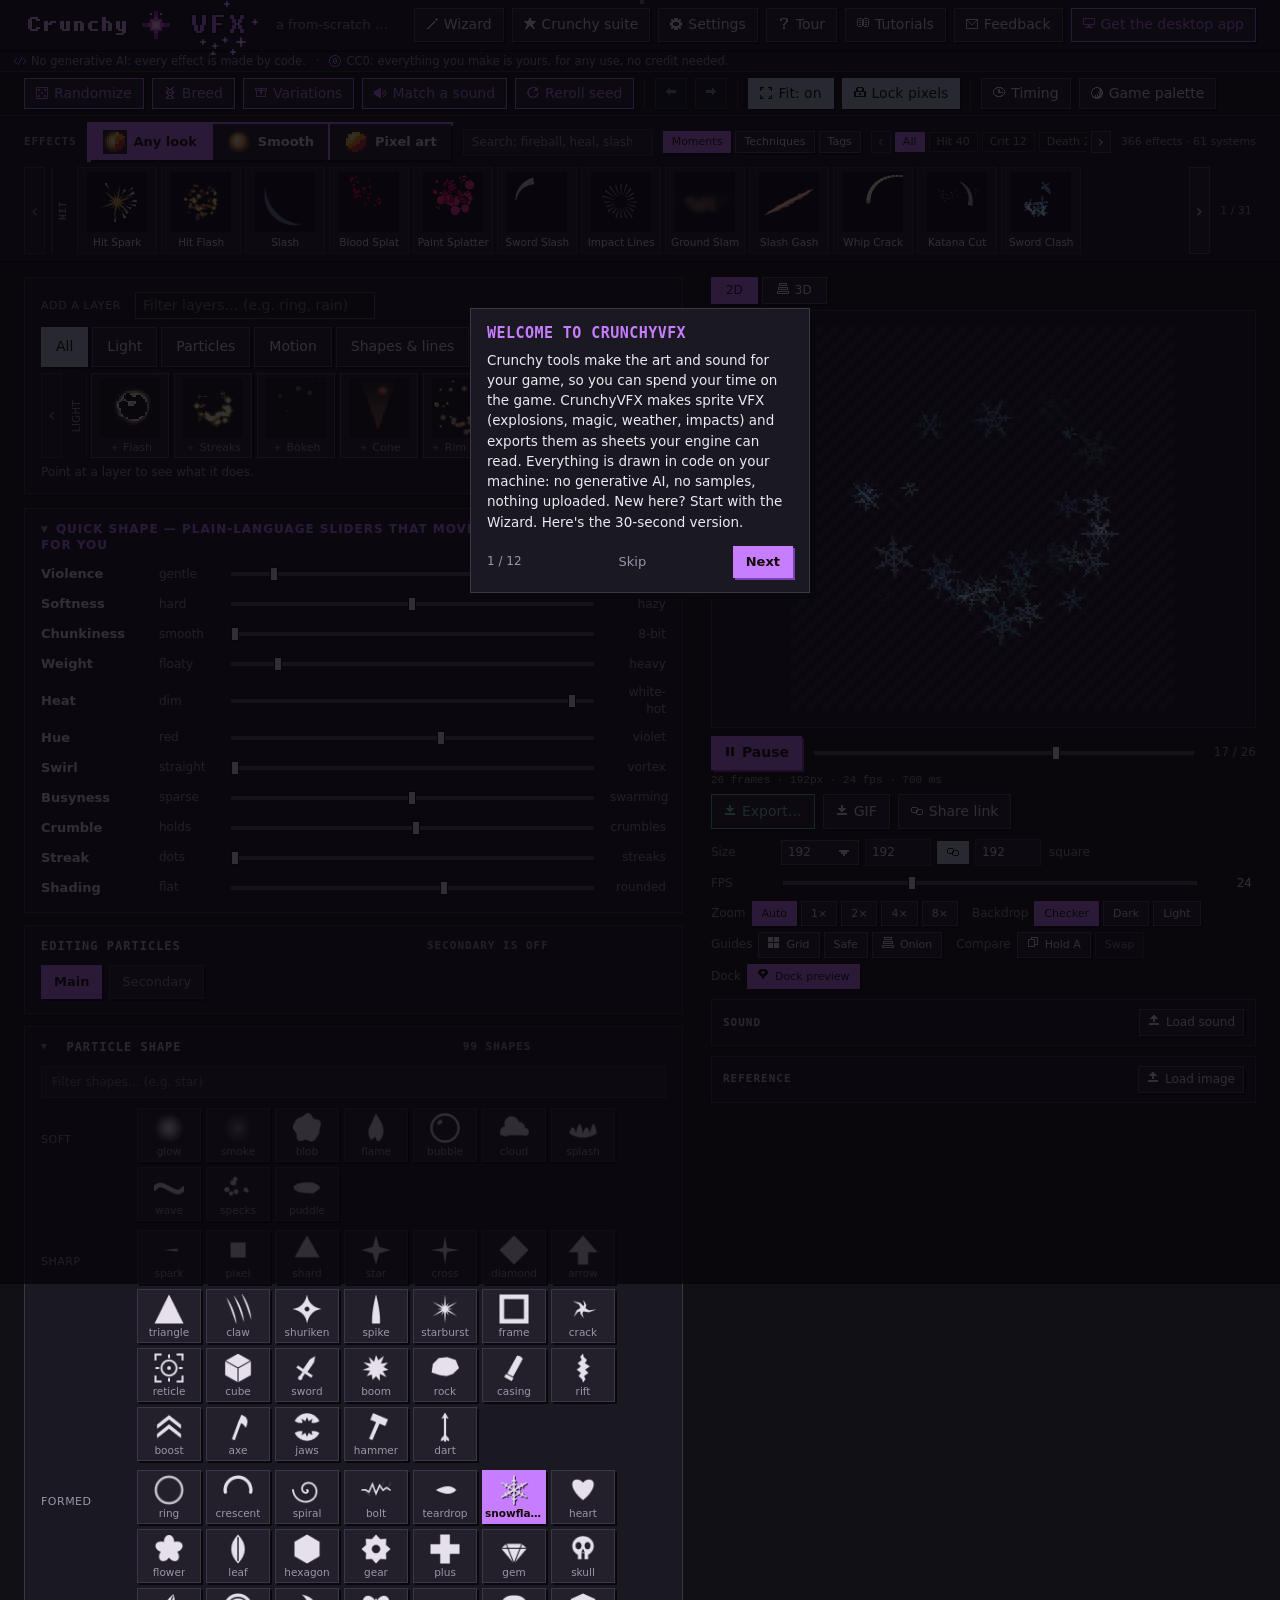
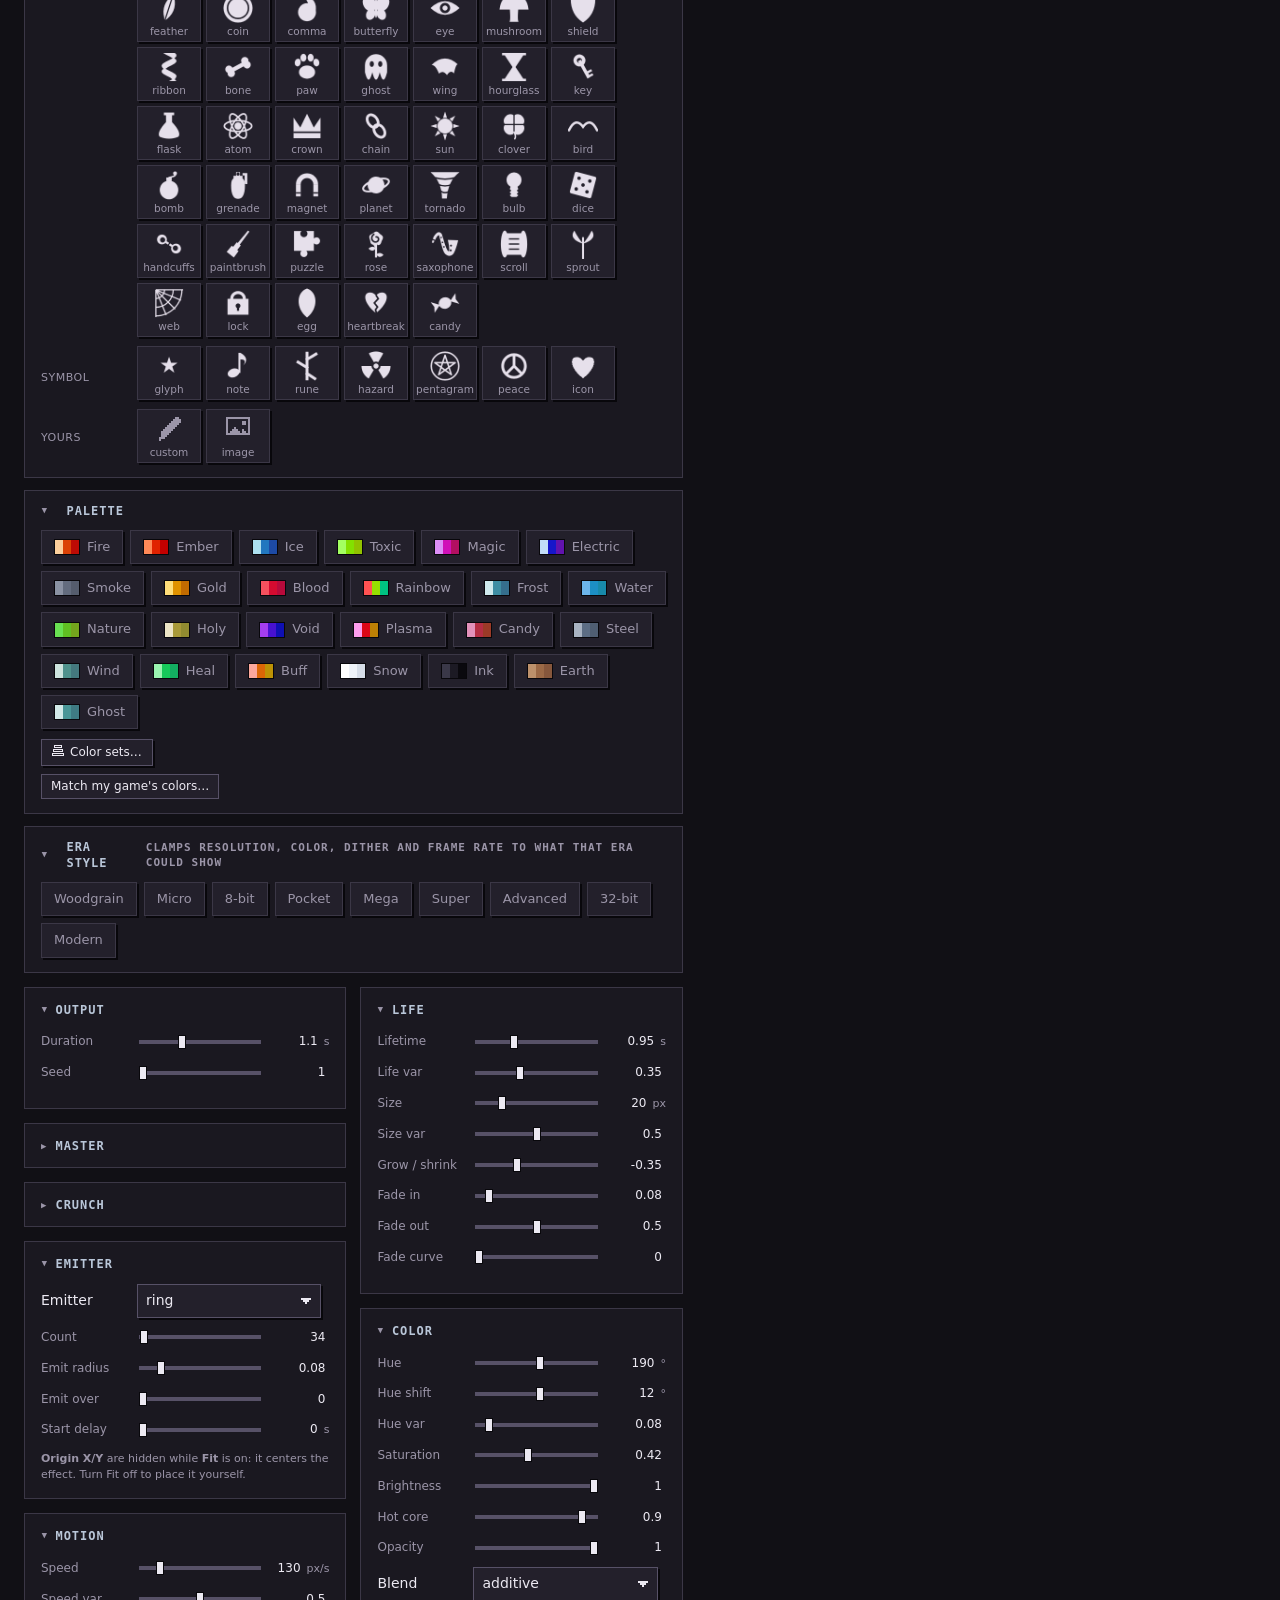
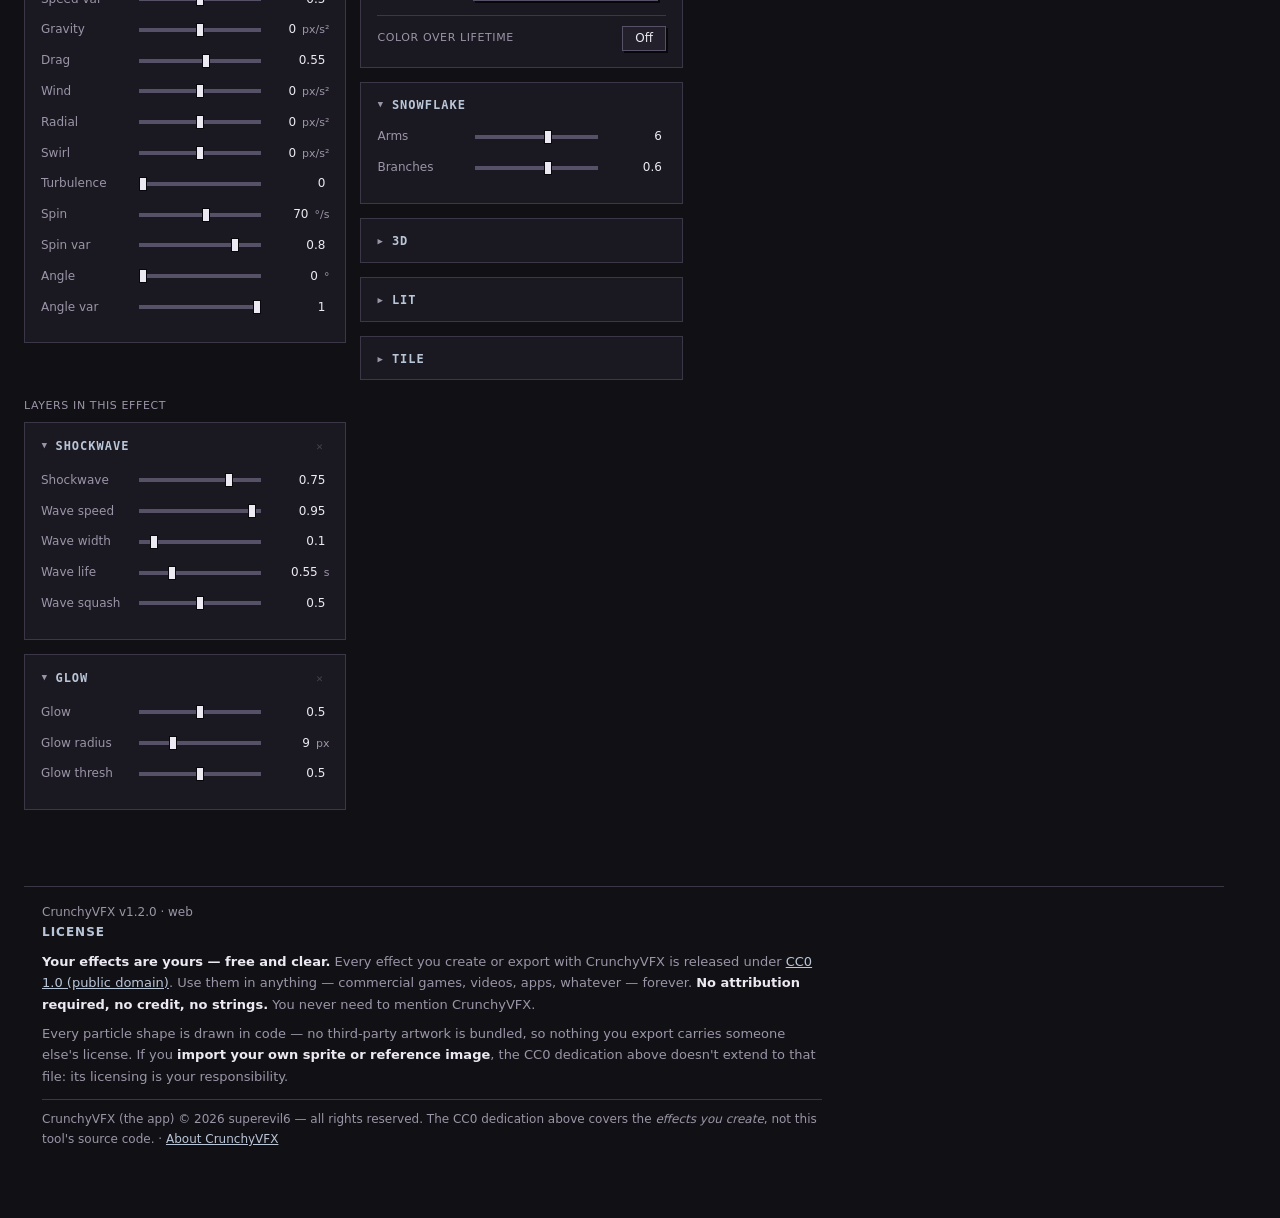
==== commit 954f6049: "1.3.0 preprelease" ====
--- a/index.html
+++ b/index.html
@@ -154,7 +154,7 @@
   <!-- THE VIEW (VFX-DESIGN §61.3): the effect as it ships, or standing in a small room in 3D, lit by its own light. The
        room's files (textures.js, texgen.js, ramps.js, room3d.js) load the first time 3D opens, never before. -->
   <div class="r3v-tabs zoomgroup" id="viewTabs" role="tablist" aria-label="View">
-    <button type="button" role="tab" id="tab2d" data-view="2d" aria-selected="true" aria-controls="stageWrap" class="active" title="The effect as it exports: its frames, flat">2D</button><button type="button" role="tab" id="tab3d" data-view="3d" aria-selected="false" aria-controls="r3vView" tabindex="-1" data-icon="layers" title="The effect standing in a small 3D room, lit by its own light, the way the Godot 3D scene stands it. Drag to look around">3D</button>
+    <button type="button" role="tab" id="tab2d" data-view="2d" aria-selected="true" aria-controls="stageWrap" class="active" title="The effect as it exports: its frames, flat">2D</button><button type="button" role="tab" id="tab3d" data-view="3d" aria-selected="false" aria-controls="r3vView" tabindex="-1" data-icon="layers" title="The effect standing in a small 3D room, lit by its own light, the way the Godot 3D scene stands it. Drag to look around">3D</button><!-- <vfx13-tile> --><button type="button" role="tab" id="tabTiled" data-view="tiled" aria-selected="false" aria-controls="stageWrap" tabindex="-1" hidden title="The seamless tile repeated 3 x 3, playing: a seam or a jump would show here">Tiled</button><!-- </vfx13-tile> -->
   </div>
   <!-- /vfx3d-preview -->
   <div class="stage-box">
@@ -172,6 +172,7 @@
       <!-- the effect's own 3D rows (the 3D panel's d3Stand, d3Size, d3Light, d3LightPower), right where they show -->
       <div class="r3v-bar r3v-set" id="r3vSet" role="group" aria-label="How it stands in 3D">
         <label class="r3v-ctl" title="How it stands in a 3D game: facing the camera, upright, flat on the ground or over the whole screen. Auto picks from the effect">Stand <select id="r3vStand"></select></label>
+        <!-- <vfx13-shapes> --><label class="r3v-ctl" title="What it becomes in a 3D game: its frames on a card, or 3D itself: real particles bursting round it, a slash arc for a first-person swing, a beam, a ring on the floor. Auto picks where it clearly looks better">As <select id="r3vForm"></select></label><!-- </vfx13-shapes> -->
         <label class="r3v-ctl" title="How big it is in a 3D game: the longer side of what it draws, in meters (Auto sizes it by what it is)">Size <input type="range" id="r3vSize"><span class="hint r3v-val" id="r3vSizeV"></span></label>
         <label class="r3v-ctl" title="The light it casts in a 3D game, following its frames: auto lights the room from its glow">Light <select id="r3vLight"></select></label>
         <label class="r3v-ctl" title="How bright its light is">Power <input type="range" id="r3vPower"><span class="hint r3v-val" id="r3vPowerV"></span></label>
@@ -386,8 +387,12 @@
 <!-- The pixel-art layer (crunchyCore pixart.js, GENERATED: never edit it here; VFX-DESIGN §60): vfx.js's drawPixelArt paints the
      frame its pixArtFrame draws. Pure; needs fire.js; loaded before vfx.js, which sets its hooks. -->
 <script src="pixart.js"></script>
+<!-- <vfx13-fluid> The pixel fluid (VFX's own, pure; VFX-DESIGN §64): smoke, steam, ink and mist from a small grid fluid. Needs
+     pixart.js's palette at call time; vfx.js's drawFluid paints its frames. --><script src="fluid.js"></script><!-- </vfx13-fluid> -->
 <script src="vfx.js"></script>
+<!-- <vfx13-tile> --><script src="seamless.js"></script><!-- </vfx13-tile> -->
 <!-- vfx3d-export --><script src="fx3d.js"></script><!-- /vfx3d-export -->
+<!-- <vfx13-lit> --><script src="lit.js"></script><!-- </vfx13-lit> -->
 <script src="gif.js"></script>
 <script src="apng.js"></script>
 <!-- The "Crunchy suite" dialog and the suite's pixel icons: GENERATED from crunchyCore by
@@ -1166,6 +1171,68 @@
   ["d3Light",    "Light",       0, FX3D_LIGHTS.length - 1, 1, 0, "", "3D", "enum", FX3D_LIGHT_WORDS],
   ["d3LightPower","Light power",0, 2, 0.05, 1, "x",    "3D"],
   // </vfx3d-export>
+  // <vfx13-shapes> §61.8: what it becomes in 3D (auto: fx3d.js FX3D_AUTO_FORM, the rest a card; a card is §61's scene, every
+  // 3D byte as before). Nothing in 2D reads it.
+  ["d3Form",     "In 3D as",    0, FX3D_FORMS.length - 1, 1, 0, "", "3D", "enum", FX3D_FORM_WORDS],
+  // </vfx13-shapes>
+  // <vfx13-fluid>
+  // §64 (VFX 1.3): THE PIXEL FLUID (fluid.js): smoke, steam, ink and mist from a small grid fluid, in the effect's colors,
+  // smooth or as pixel art. Off (fluid 0) draws nothing and simulates nothing: no frame of an older effect moves.
+  ["fluid",         "Fluid",       0, 1, 0.01, 0, "",    "Fluid"],
+  ["fluidSource",   "Source",      0, FLUID_SOURCES.length - 1, 1, 0, "", "Fluid", "enum", FLUID_SOURCES],
+  ["fluidLook",     "Look",        0, FLUID_LOOKS.length - 1, 1, 0, "", "Fluid", "enum", FLUID_LOOKS],
+  ["fluidLoop",     "Loop",        0, 1, 1, 0, "",       "Fluid"],
+  ["fluidColors",   "Colors",      0, PIX_RAMPS.length - 1, 1, 4, "", "Fluid", "enum", PIX_RAMPS],
+  ["fluidHue",      "Hue shift",   0, 360, 1, 0, "°",    "Fluid"],
+  ["fluidDetail",   "Cells",       16, 96, 1, 48, "",    "Fluid"],
+  ["fluidSize",     "Source size", 0.02, 0.4, 0.01, 0.12, "", "Fluid"],
+  ["fluidAmount",   "Amount",      0.1, 2, 0.05, 1, "",  "Fluid"],
+  ["fluidPush",     "Push",        0, 3, 0.05, 0.6, "",  "Fluid"],
+  ["fluidAngle",    "Direction",   -180, 180, 1, -90, "°", "Fluid"],
+  ["fluidSpeed",    "Speed",       0.2, 3, 0.05, 1, "x", "Fluid"],
+  ["fluidViscosity","Viscosity",   0, 1, 0.01, 0.2, "",  "Fluid"],
+  ["fluidFade",     "Fade",        0, 1, 0.01, 0.3, "",  "Fluid"],
+  ["fluidCurl",     "Curl",        0, 2, 0.01, 0.6, "",  "Fluid"],
+  ["fluidBuoyancy", "Buoyancy",    -2, 2, 0.01, 0.6, "", "Fluid"],
+  ["fluidWind",     "Wind",        -1, 1, 0.01, 0, "",   "Fluid"],
+  ["fluidNoise",    "Noise",       0, 1, 0.01, 0.5, "",  "Fluid"],
+  ["fluidHeat",     "Heat",        0, 1, 0.01, 0, "",    "Fluid"],
+  ["fluidCool",     "Cool",        0, 1, 0.01, 0.5, "",  "Fluid"],
+  ["fluidSmoke",    "Smoke",       0, 1, 0.01, 0.6, "",  "Fluid"],
+  ["fluidThick",    "Thickness",   0.1, 2, 0.05, 0.6, "", "Fluid"],
+  ["fluidShade",    "Shade",       0, 1, 0.01, 0.5, "",  "Fluid"],
+  ["fluidDither",   "Dither",      0, 1, 0.01, 0.35, "", "Fluid"],
+  ["fluidOutline",  "Outline",     0, 1, 1, 0, "",       "Fluid"],
+  // </vfx13-fluid>
+  // <vfx13-lit>
+  // §65 (VFX 1.3): LIT EFFECTS (lit.js). Off: nothing reads the rest, no frame and no export byte moves. On: the stage shows
+  // it under a test light, the export adds <base>_n.png (a normal map per frame) and the Godot scenes take lights through it.
+  ["lit",        "Lit",         0, 1, 1, 0, "",        "Lit"],
+  ["litRound",   "Roundness",   0, 1, 0.01, 0.6, "",   "Lit"],
+  ["litBump",    "Bumps",       0, 1, 0.01, 0.4, "",   "Lit"],
+  ["litParts",   "Lit parts",   0, LIT_PARTS.length - 1, 1, 0, "", "Lit", "enum", LIT_PARTS],
+  // </vfx13-lit>
+  // <vfx13-tile>
+  // §66 SEAMLESS TEXTURES (seamless.js). Tile: the effect drawn on a torus (it repeats with no seam) and looping in time (the
+  // last frame flows into the first): a material for a floor or a wall. Off by default: every frame and byte as before.
+  ["tile",       "Seamless tile", 0, 1, 1, 0, "",     "Tile"],
+  ["tileSize",   "Tile size",   0, SEAM_SIZES.length - 1, 1, 0, "px", "Tile", "enum", SEAM_SIZES],
+  ["tileAxes",   "Repeats",     0, SEAM_AXES.length - 1, 1, 0, "", "Tile", "enum", SEAM_AXES],
+  ["tileLoop",   "Loop length", 0, 8, 0.05, 0, "s",   "Tile"],   // 0 = the clip's Duration
+  // THE FIELD: a seamless moving pattern filling the frame (plasma, caustics, lava crust, static, hexes, runes). Off (0).
+  ["field",      "Field",       0, 1, 0.01, 0, "",    "Field"],
+  ["fieldKind",  "Pattern",     0, FIELD_KINDS.length - 1, 1, 0, "", "Field", "enum", FIELD_KINDS],
+  ["fieldScale", "Cells",       1, 16, 1, 4, "",      "Field"],   // whole cells across the tile: it repeats
+  ["fieldSpeed", "Changes",     0, 8, 1, 1, "x",      "Field"],   // whole cycles per loop: it loops
+  ["fieldDriftX","Drift across",-4, 4, 1, 0, "",      "Field"],   // whole tiles per loop
+  ["fieldDriftY","Drift down", -4, 4, 1, 0, "",       "Field"],
+  ["fieldWarp",  "Warp",        0, 1, 0.01, 0.4, "",  "Field"],
+  ["fieldSharp", "Sharpness",   0, 1, 0.01, 0.5, "",  "Field"],
+  ["fieldFill",  "Fill",        0, 1, 0.01, 1, "",    "Field"],   // 1 opaque (a whole material), 0 the dark parts see-through
+  ["fieldSteps", "Color steps", 0, 12, 1, 0, "",      "Field"],   // 0 smooth, 2+ hard steps (pixel art)
+  ["fieldDither","Step dither", 0, 1, 0.01, 0, "",    "Field"],
+  ["fieldPixel", "Pixel size",  1, 8, 1, 1, "px",     "Field"],
+  // </vfx13-tile>
 ];
 
 const state = {};
@@ -1252,7 +1319,8 @@
   updateParamWhen();          // §24: a drag that turned Turbulence on (or Spin off) shows or hides the rows it governs
   lastRenderMs = ms;
   const n = rendered.canvases.length;
-  stage.width = rendered.w; stage.height = rendered.h;
+  seamViewSync();                              // vfx13-tile: the Tiled tab shows with Tile on (§66)
+  stage.width = rendered.w * seamViewK(); stage.height = rendered.h * seamViewK();   // vfx13-tile: 3 x 3 in the Tiled view
   applyZoom();
   scrub.max = String(n - 1);
   if (frameIdx >= n) frameIdx = 0;
@@ -1298,6 +1366,10 @@
 function drawStage() {
   if (!rendered) return;
   const cv = rendered.canvases[frameIdx];
+  // <vfx13-tile> §66: the Tiled view draws the tile 3 x 3 (the stage resized when the view or the render changed)
+  const sK = seamViewK();
+  if (stage.width !== rendered.w * sK || stage.height !== rendered.h * sK) { stage.width = rendered.w * sK; stage.height = rendered.h * sK; applyZoom(); }
+  // </vfx13-tile>
   sctx.clearRect(0, 0, stage.width, stage.height);
   if (!ref.front) drawRefFrame(sctx, frameIdx, stage.width, stage.height);
   if (guides.onion) {
@@ -1310,7 +1382,12 @@
     if (next) sctx.drawImage(next, 0, 0);
     sctx.globalAlpha = 1;
   }
-  if (cv) sctx.drawImage(cv, 0, 0);
+  // <vfx13-lit> §65: a lit effect shows under the stage's test light (the frames themselves are untouched)
+  const lcv = cv && typeof litView !== "undefined" && litView ? litStageFrame(frameIdx) : null;
+  if (lcv) { for (let j = 0; j < sK; j++) for (let i = 0; i < sK; i++) sctx.drawImage(lcv, i * rendered.w, j * rendered.h); litStageMarker(sctx); }   // vfx13-tile: 3 x 3 in the Tiled view
+  else
+  // </vfx13-lit>
+  if (cv) for (let j = 0; j < sK; j++) for (let i = 0; i < sK; i++) sctx.drawImage(cv, i * rendered.w, j * rendered.h);   // vfx13-tile: once (sK 1) unless Tiled
   if (ref.front) drawRefFrame(sctx, frameIdx, stage.width, stage.height);
   drawGuides(sctx, stage.width, stage.height);
   paintDock();
@@ -1619,13 +1696,13 @@
   if (!col) return 1;
   const avail = col.clientWidth - 36;                                     // the stage box's padding and border
   const availH = Math.max(200, innerHeight - 490);
-  return Math.max(1, Math.min(8, Math.floor(Math.min(avail / rendered.w, availH / rendered.h))));
+  return Math.max(1, Math.min(8, Math.floor(Math.min(avail / (rendered.w * seamViewK()), availH / (rendered.h * seamViewK())))));   // vfx13-tile
 }
 function applyZoom() {
   if (!rendered) return;
   const z = zoomMode === "auto" ? autoZoom() : zoomMode;
-  stage.style.width = (rendered.w * z) + "px";
-  stage.style.height = (rendered.h * z) + "px";
+  stage.style.width = (rendered.w * seamViewK() * z) + "px";     // vfx13-tile: 3 x 3 in the Tiled view
+  stage.style.height = (rendered.h * seamViewK() * z) + "px";
 }
 addEventListener("resize", () => { if (zoomMode === "auto") applyZoom(); });
 
@@ -1665,11 +1742,12 @@
   { file: "textures.js", want: 20, got: () => (typeof TEXTURES_BUILD === "undefined" ? 0 : TEXTURES_BUILD) },
   { file: "texgen.js", want: 8, got: () => (typeof TEXGEN_BUILD === "undefined" ? 0 : TEXGEN_BUILD) },
   { file: "ramps.js", want: 3, got: () => (typeof CT_RAMPS_BUILD === "undefined" ? 0 : CT_RAMPS_BUILD) },
-  { file: "room3d.js", want: 1, got: () => (typeof ROOM3D_BUILD === "undefined" ? 0 : ROOM3D_BUILD) },
+  { file: "room3d.js", want: 4, got: () => (typeof ROOM3D_BUILD === "undefined" ? 0 : ROOM3D_BUILD) },   // <vfx13-shapes> 2: o.geom; <vfx13-lit> 3: o.lit + the Torchlit cellar </vfx13-lit>; vfx13-tile 4: the "texture" stand tiles the floor
 ];
 // this browser only: { room, open (the 3D view was showing), eye (the camera at eye height) }; a bare room id is read too
 const R3V_PREF = "crunchyvfx.room3d.v1";
-const R3V_STANDS = { face: "faces you", upright: "stands upright", flat: "lies on the floor", screen: "on the screen" };
+const R3V_STANDS = { face: "faces you", upright: "stands upright", flat: "lies on the floor", screen: "on the screen",
+                     texture: "covers the floor, tiled" };   // vfx13-tile (§66)
 const R3V_ZOOM = [0.45, 1.6];
 let r3vWasOpen = false;
 try {
@@ -1718,16 +1796,18 @@
   sel.disabled = false;
   r3vPaint();
 }
-function r3vSet(which) {
+function r3vSet(which, quiet) {   // vfx13-tile: quiet (the Tiled view following Tile) saves nothing
   r3v.open = which === "3d";
+  seamView = which === "tiled";                 // vfx13-tile: the Tiled view is the 2D stage, 3 x 3
   document.querySelectorAll("#viewTabs [role=tab]").forEach((b) => {
     const on = b.dataset.view === which;
     b.classList.toggle("active", on); b.setAttribute("aria-selected", on ? "true" : "false"); b.tabIndex = on ? 0 : -1;
   });
   stageWrap.hidden = r3v.open;
   document.getElementById("r3vView").hidden = !r3v.open;
-  r3vSave();
+  if (!quiet) r3vSave();
   if (r3v.open) { r3vFit(); r3vCamButtons(); r3vSync(); r3v.swayAt = performance.now(); r3vPaint(); }
+  else if (rendered) drawStage();                // vfx13-tile: 2D and Tiled share the stage, sized by the view
 }
 // a whole-number zoom when two or more fit (pixels stay square), else the column's width
 function r3vFit() {
@@ -1739,7 +1819,11 @@
 }
 // once per render: every frame's pixels, where it stands, and its light
 function r3vPrep() {
-  if (r3v.key === rendered) return;
+  // <vfx13-lit> §65: a lit effect's normals belong to the render AND the Lit rows
+  const litKey = litOn(state) ? [state.litRound, state.litBump, state.litParts, state.glowThresh].join("|") : "";
+  if (r3v.key === rendered && r3v.litKey === litKey) return;
+  r3v.litKey = litKey;
+  // </vfx13-lit>
   r3v.key = rendered;
   r3v.frames = rendered.canvases.map((cv) => { const d = cv.getContext("2d").getImageData(0, 0, cv.width, cv.height); return { w: d.width, h: d.height, data: d.data }; });
   // EXACTLY what the Godot 3D scene is made of (godot3dFiles): the same stand, size, masks, bounds, anchor, alpha mode,
@@ -1754,16 +1838,28 @@
   // the scene's offset is rounded to whole sheet pixels (fx3dPlacement), so the anchor the sprite really hangs from is
   const anchor = { x: rendered.w / 2 - Math.round(rendered.w / 2 - a.x), y: rendered.h / 2 - Math.round(rendered.h / 2 - a.y) };
   // Light "always" takes its color from the effect's own pixels (opt.frames), as the export's does
-  r3v.light = r3v.stand === "screen" ? null : fx3dLight(state, masks, rendered.fps, { frames: r3v.frames, name: effectLabel });
+  r3v.light = r3v.stand === "screen" || r3v.stand === "texture" ? null : fx3dLight(state, masks, rendered.fps, { frames: r3v.frames, name: effectLabel });   // vfx13-tile: a surface casts none
   r3v.place = room3dPlace(r3v.frames, r3v.stand, mpp, anchor, {
     alpha: fx3dAlphaMode(masks), depth: depth,
     light: r3v.light && r3v.light.on ? fx3dLightPos(r3v.stand, bounds, anchor, mpp, depth) : null });
+  // <vfx13-shapes> §61.8: what the scene's 3D-native form is made of (null: a card)
+  r3v.shapes = null;
+  try {
+    r3v.shapes = d3sMake(state, rendered, fitOn, effectLabel, r3v.stand,
+      { mpp: mpp, bounds: bounds, origin: org, anchor: anchor, frames: r3v.frames, depth: depth, alpha: fx3dAlphaMode(masks) });
+  } catch (e) { console.warn("CrunchyVFX: the 3D form", e); }
+  if (r3v.shapes) r3v.shapes.node = [0, r3v.place.lift, 0];
+  // </vfx13-shapes>
   if (!r3v.user) { const V = room3dView(r3v.place); r3v.yaw = V.yaw; r3v.pitch = V.pitch; }
+  // <vfx13-lit> the frames' normal maps (the export's: the same cell), for the room's lights to shade
+  r3v.normals = litOn(state) && r3v.stand !== "screen" ? litNormalFrames(r3v.frames, state, { cell: litCell(state, rendered.w, rendered.h, 1) }) : null;
+  // </vfx13-lit>
   r3vSync();
 }
 // THE 3D ROWS UNDER THE ROOM: the same PARAMS rows as the 3D panel, changed THROUGH the panel's own controls (their
 // handlers do the rest: the lock, undo, the render, links), and shown from state after every render (undo, a preset).
 const R3V_ROWS = { r3vStand: "d3Stand", r3vSize: "d3Size", r3vLight: "d3Light", r3vPower: "d3LightPower" };
+R3V_ROWS.r3vForm = "d3Form";   // <vfx13-shapes> §61.8
 function r3vRow(key) { return PARAMS.find((p) => p[0] === key); }
 function r3vSetParam(key, v, commit) {
   const el = typeof inputs !== "undefined" ? inputs[key] : null;
@@ -1789,6 +1885,10 @@
   const auto = !(Math.round(state.d3Stand) > 0), autoStand = auto ? r3v.stand : fx3dStand(Object.assign({}, state, { d3Stand: 0 }), effectLabel);
   const st0 = document.getElementById("r3vStand").options[0];
   if (st0 && autoStand) st0.textContent = r3vRow("d3Stand")[9][0] + " (" + (R3V_STANDS[autoStand] || autoStand) + ")";
+  // <vfx13-shapes> the form's auto says what it chose; a form the effect cannot take reads as a card
+  const fo = document.getElementById("r3vForm"), form = d3sFormNow();
+  if (fo && fo.options[0] && rendered) fo.options[0].textContent = "Auto (" + FX3D_FORM_WORDS[FX3D_FORMS.indexOf(fx3dForm(Object.assign({}, state, { d3Form: 0 }), effectLabel, r3v.stand || undefined))].toLowerCase() + ")";
+  // </vfx13-shapes>
   const meters = r3v.size ? r3v.size.m : 0;
   document.getElementById("r3vSizeV").textContent = +state.d3Size > 0 ? (+state.d3Size).toFixed(2) + " m" : "Auto (" + meters.toFixed(1) + " m)";
   document.getElementById("r3vPowerV").textContent = (+state.d3LightPower).toFixed(2) + "x";
@@ -1801,7 +1901,7 @@
   info.textContent = r3v.stand === "screen"
     ? stand + " In a game it covers the camera, the way weather does, and casts no light. A sparse one like Rain may want Downpour or a bigger Count."
     : stand + (lit ? " Light: it lights the room from its glow." : /^off/i.test(r3vRow("d3Light")[9][Math.round(state.d3Light)] || "") ? " Light: off."
-      : " Light: nothing in it glows, so it casts none.");
+      : " Light: nothing in it glows, so it casts none.") + d3sSay(form);   // <vfx13-shapes>
 }
 // "More 3D settings": the 3D panel in the editor, unfolded and brought into view
 function r3vMore() {
@@ -1841,8 +1941,15 @@
   if (playing && !r3v.drag && !r3vReduced()) r3v.sway += Math.min(0.2, Math.max(0, (now - r3v.swayAt) / 1000)) * 0.35;
   r3v.swayAt = now;
   const i = Math.max(0, Math.min(frameIdx, r3v.frames.length - 1)), L = r3v.light;
-  const pic = room3dRender(Object.assign({ room: r3v.room, place: r3v.place, frame: r3v.frames[i],
-                             light: L && L.on ? { color: L.color, energy: L.energies[i] || 0, range: L.range } : null }, r3vCam()));
+  // <vfx13-shapes> a 3D-native form: its card (or none) and its particles or mesh, drawn for this camera
+  const S = r3v.shapes;
+  if (S) S.eye = r3v.eye;
+  const fr = !S ? r3v.frames[i] : S.cardHidden ? null : S.cardFrames[i];
+  // </vfx13-shapes>
+  const pic = room3dRender(Object.assign({ room: r3v.room, place: r3v.place, frame: fr,
+                             geom: S ? (cam) => fx3dRoomDraws(S, i, i / rendered.fps, cam) : undefined,   // <vfx13-shapes>
+                             light: L && L.on ? { color: L.color, energy: L.energies[i] || 0, range: L.range } : null,
+                             /* <vfx13-lit> */ lit: !S && r3v.normals && r3v.normals[i] ? { normal: r3v.normals[i].data, glow: litGlow(state), hot: litHotOnly(state), steps: litSteps(state) } : null /* </vfx13-lit> */ }, r3vCam()));
   cv.getContext("2d").putImageData(new ImageData(pic.data, pic.w, pic.h), 0, 0);
 }
 document.querySelectorAll("#viewTabs [role=tab]").forEach((b) => {
@@ -1850,7 +1957,9 @@
   b.addEventListener("keydown", (e) => {
     if (e.key !== "ArrowLeft" && e.key !== "ArrowRight") return;
     e.preventDefault();
-    const other = document.querySelector('#viewTabs [role=tab]:not([data-view="' + b.dataset.view + '"])');
+    // vfx13-tile: three tabs (Tiled shows with Tile on): the arrows step through the ones that show
+    const tabs = [...document.querySelectorAll("#viewTabs [role=tab]")].filter((x) => !x.hidden), i = tabs.indexOf(b);
+    const other = tabs[(i + (e.key === "ArrowRight" ? 1 : tabs.length - 1)) % tabs.length];
     r3vSet(other.dataset.view); other.focus();
   });
 });
@@ -1938,6 +2047,21 @@
 })();
 // </vfx3d-preview>
 
+// <vfx13-tile>
+// §66 THE TILED VIEW: a third view tab, shown while Tile is on, that draws the tile 3 x 3 on the stage, playing, so a seam
+// or a jump at the loop would show. It opens by itself when Tile goes on (unless the room is open) and closes when it goes off.
+var seamView = false, seamWasTile = false;
+function seamViewK() { return seamView && rendered && +state.tile > 0 ? 3 : 1; }
+function seamViewSync() {
+  const tab = document.getElementById("tabTiled"), on = +state.tile > 0;
+  if (!tab) return;
+  tab.hidden = !on;
+  if (!on && seamView) r3vSet("2d", true);
+  else if (on && !seamWasTile && !(r3v && r3v.open) && !seamView) r3vSet("tiled", true);
+  seamWasTile = on;
+}
+// </vfx13-tile>
+
 // Re-render is cheap (a few ms), but dragging a slider fires input continuously — debounce so a
 // drag stays smooth on a 3000-particle patch.
 let renderTimer = null;
@@ -1959,6 +2083,10 @@
 const AIMED_EMITTERS = [1, 4, 6];               // EMITTERS: cone, line, box
 const aimed = (e) => AIMED_EMITTERS.indexOf(Math.round(e)) >= 0;
 const PARAM_WHEN = {
+  // <vfx13-tile> §66: the Tile rows matter only with Tile on; the Field's dither only with color steps
+  tileSize: (s) => s.tile > 0, tileAxes: (s) => s.tile > 0, tileLoop: (s) => s.tile > 0,
+  fieldDither: (s) => s.fieldSteps >= 2,
+  // </vfx13-tile>
   emitAngle:   (s) => aimed(s.emitter),
   emitSpread:  (s) => aimed(s.emitter),
   emitRadius:  (s) => Math.round(s.emitter) !== 1,
@@ -1978,6 +2106,11 @@
   pixWipeAt: (s) => s.pixWipe > 0, pixWipeTime: (s) => s.pixWipe > 0, pixWipeEdge: (s) => s.pixWipe > 0, pixDust: (s) => s.pixWipe > 0,
   pixFireW: (s) => s.pixFire > 0, pixFireH: (s) => s.pixFire > 0, pixFireWind: (s) => s.pixFire > 0, pixFireSpread: (s) => s.pixFire > 0, pixFireSpeed: (s) => s.pixFire > 0,
   pixWobbleAxis: (s) => s.pixWobble > 0, pixWobbleWave: (s) => s.pixWobble > 0, pixWobbleSpeed: (s) => s.pixWobble > 0,
+  // <vfx13-fluid> the direction steers a puff, a column, a jet or a drop, not a swirl; heat's rows only with heat; the pixel
+  // look's rows only on it
+  fluidAngle: (s) => Math.round(s.fluidSource) !== 3, fluidCool: (s) => s.fluidHeat > 0, fluidSmoke: (s) => s.fluidHeat > 0,
+  fluidDither: (s) => Math.round(s.fluidLook) === 1, fluidOutline: (s) => Math.round(s.fluidLook) === 1,
+  // </vfx13-fluid>
   pixPulses:   (s) => Math.round(s.pixEmit) < 2,
   pixBitSpeed: (s) => s.pixBits > 0,
   pixBitGravity: (s) => s.pixBits > 0,
@@ -3360,6 +3493,12 @@
   { g: "Layer B",     is: () => state.emit2Count > 0,
     on: () => { state.emit2Count = 120; } },
   { g: "Glitch",      is: () => state.glitch > 0,     on: () => { state.glitch = 1; } },
+  // <vfx13-fluid>
+  { g: "Fluid",       is: () => state.fluid > 0,      on: () => { state.fluid = 1; } },
+  // </vfx13-fluid>
+  // <vfx13-tile> §66: the Field (seamless.js): a moving pattern that tiles
+  { g: "Field",       is: () => state.field > 0,      on: () => { state.field = 1; } },
+  // </vfx13-tile>
 ];
 // The inverse of the "＋ Growth" chip. Deriving it from PARAMS rather than hand-writing 24 `off`
 // functions means it cannot drift as params are added to a group — and it works because of the
@@ -3424,6 +3563,10 @@
   "Smear":          ["Motion", "Motion smear, as an animator draws speed"],
   "Orbit":          ["Motion", "Shapes circling the center on a tilted ring"],
   "Pixel art":      ["Particles", "Blobs and bits drawn as a sprite artist would: explosions, blood, poofs, dust"],
+  // <vfx13-fluid>
+  "Fluid":          ["Particles", "Smoke, steam, ink and mist that curl and roll as a real fluid does"],
+  // </vfx13-fluid>
+  "Field":          ["Shapes & lines", "A moving pattern filling the frame that tiles and loops: plasma, caustics, lava crust, static, hexes, runes"],   // vfx13-tile
   "Shockwave":      ["Shapes & lines", "An expanding ring from the center"],
   "Ripples":        ["Shapes & lines", "Rings spreading out, as on water"],
   "Vortex":         ["Shapes & lines", "Spinning rings on a flat plane: a portal, a whirlpool"],
@@ -5251,7 +5394,9 @@
   presetLook = v === "smooth" || v === "pixel" ? v : "";
 }
 function lookSave() { try { const o = lookPrefs(); o[project ? project.dir : ""] = presetLook; localStorage.setItem(LOOK_KEY, JSON.stringify(o)); } catch (e) { /* private mode */ } }
-const presetIsPixel = (name) => !!(PRESETS[name] && PRESETS[name].pix > 0);
+// <vfx13-fluid> a fluid in the pixel look is pixel art too (§64)
+const presetIsPixel = (name) => !!(PRESETS[name] && (PRESETS[name].pix > 0 || (PRESETS[name].fluid > 0 && Math.round(PRESETS[name].fluidLook || 0) === 1)));
+// </vfx13-fluid>
 const presetLookOk = (name) => !presetLook || (presetLook === "pixel") === presetIsPixel(name);
 lookLoad();
 // §27: GAME MOMENTS, the strip's default way in (AJ, 2026-10-15: a game developer thinks "I need a hit spark, a death
@@ -6027,7 +6172,7 @@
   // systems on at once and every roll would look like the same brown soup.
   const pixRoll = presetLook === "pixel" ? true : presetLook === "smooth" ? false : Math.random() < 0.2;   // §48: the Look
   {
-    const pool = LAYER_GROUPS.filter((L) => L.g !== "Pixel art");   // a pixel layer comes as a pixel roll (below), never jittered
+    const pool = LAYER_GROUPS.filter((L) => L.g !== "Pixel art" && L.g !== "Field");   // vfx13-tile: a Field fills the frame: never rolled into a sprite   // a pixel layer comes as a pixel roll (below), never jittered
     const n = pixRoll ? 0 : Math.floor(Math.random() * 4);
     for (let i = 0; i < n && pool.length; i++) {
       const L = pool.splice(Math.floor(Math.random() * pool.length), 1)[0];
@@ -6785,6 +6930,22 @@
     return out;
   });
 }
+
+// <vfx13-lit>
+// §65 LIT: the normal maps of an export's frames (canvases, maybe trimmed by `trim`, at `mult`), as canvases. The normal
+// cell is the effect's art pixel at that scale, and a trimmed frame keeps the grid where it was (its offset).
+function litNormalCanvases(frames, C, mult, trim) {
+  const cell = litCell(C.st, C.r.w, C.r.h, mult), ox = trim ? trim.x : 0, oy = trim ? trim.y : 0;
+  return frames.map((src) => {
+    const img = src.getContext("2d").getImageData(0, 0, src.width, src.height);
+    const n = litNormals({ w: img.width, h: img.height, data: img.data }, C.st, { cell: cell, ox: ox, oy: oy });
+    const out = document.createElement("canvas");
+    out.width = n.w; out.height = n.h;
+    out.getContext("2d").putImageData(new ImageData(n.data, n.w, n.h), 0, 0);
+    return out;
+  });
+}
+// </vfx13-lit>
 
 // ---------- Engine sidecars ----------
 // Only formats whose shape can be stated with confidence — a sidecar that ALMOST imports is worse
@@ -7097,11 +7258,13 @@
 async function bakedSheetFiles(VC, mult, opts, o, name, files, loop) {
   const parts = [], so = Object.assign({}, opts, { pot: false });
   for (const c of VC) {
-    const fr = o.emissive ? framesAtScale(mult, c) : null;
+    const lit = litOn(c.st);   // vfx13-lit
+    const fr = o.emissive || lit ? framesAtScale(mult, c) : null;
     const sh = fr ? buildSheet(Object.assign({ frames: fr }, so)) : await buildSheetStreaming(mult, so, c);
     const em = o.emissive ? buildSheet({ frames: emissiveFrames(sh.frames, c.st), layout: so.layout }) : null;
+    const nm = lit ? buildSheet({ frames: litNormalCanvases(sh.frames, c, mult, sh.trim), layout: so.layout }) : null;   // vfx13-lit
     if (fr && fr !== c.r.canvases && fr !== outputCanvases(c)) for (const cv of fr) releaseCanvas(cv);
-    parts.push({ sh: sh, em: em, fps: c.r.fps });
+    parts.push({ sh: sh, em: em, nm: nm, fps: c.r.fps });
   }
   let W = 0, H = 0;
   for (const p of parts) { p.y = H; H += p.sh.cv.height; W = Math.max(W, p.sh.cv.width); }
@@ -7121,7 +7284,14 @@
     files.push({ name: name + "_emissive.png", data: new Uint8Array(await (await canvasBlob(ec)).arrayBuffer()) });
     releaseCanvas(ec);
   }
-  for (const p of parts) { releaseCanvas(p.sh.cv); if (p.em) releaseCanvas(p.em.cv); }
+  // <vfx13-lit> the normal maps stacked as the sheets are
+  if (parts.every((p) => p.nm)) {
+    const nc = stack("nm");
+    files.push({ name: name + "_n.png", data: new Uint8Array(await (await canvasBlob(nc)).arrayBuffer()) });
+    releaseCanvas(nc);
+  }
+  // </vfx13-lit>
+  for (const p of parts) { releaseCanvas(p.sh.cv); if (p.em) releaseCanvas(p.em.cv); if (p.nm) releaseCanvas(p.nm.cv); }
 }
 // sidecarFor's Godot SpriteFrames, one animation per baked variation, every region in the one stacked sheet.
 function godotTresBaked(parts, name, loop) {
@@ -7260,8 +7430,55 @@
       info.sounds = VC.map((c) => Math.min(c.r.canvases.length - 1, set));
     }
   }
+  // <vfx13-lit> §65: a lit effect's scene shades its Sprite with <base>_n.png (and a Glow child keeps what glows as drawn)
+  if (litOn(C.st)) info.lit = { normal: tres.replace(/\.tres$/, "_n.png"), glow: litGlow(C.st), hot: litHotOnly(C.st), glows: litGlowsAny(C.r.canvases, C.st), steps: litSteps(C.st) };
+  // </vfx13-lit>
   return info;
 }
+// <vfx13-lit> the README's Lit part (only when an effect is lit)
+function litReadme(infos) {
+  const glow = infos.some((i) => i.lit && i.lit.glows);
+  return [
+    "LIT (the effect takes your game's lights)",
+    "",
+    "  <name>_n.png is a normal map per frame, lined up with <name>.png pixel for pixel (x right, y UP, z toward you:",
+    "  Godot's convention). The scene's Sprite wears a material that reads it, so 2D lights (PointLight2D,",
+    "  DirectionalLight2D) shade the effect from their side. Give a PointLight2D some Height (around 30-60 px) or it",
+    "  only grazes the effect. Darken the scene with a CanvasModulate and the lights pick the effect out of it.",
+    glow ? "  What GLOWS stays as drawn: a Glow child draws those pixels unshaded over the Sprite, so no CanvasModulate dims them."
+         : "  Nothing in it glows, so every pixel takes the light.",
+    "  In 3D (<name>_3d.tscn) the billboard wears the same normal map: an OmniLight3D or a sun shades it, glowing pixels",
+    "  stay emissive. Both use one light model: Lambert wrapped by 0.4 (the `wrap` shader parameter), soft like dust.",
+    "",
+  ];
+}
+// does any pixel of any frame glow (the emissive test)? Then the 2D scene needs its Glow child.
+function litGlowsAny(canvases, st) {
+  const thr = litGlow(st) * 255, hot = litHotOnly(st);
+  if (thr > 255) return false;
+  for (const cv of canvases) {
+    const d = cv.getContext("2d").getImageData(0, 0, cv.width, cv.height).data;
+    for (let i = 0; i < d.length; i += 4) if (litIsGlow(d, i, thr, hot)) return true;
+  }
+  return false;
+}
+// the 2D scene's lit parts: its resources, the Sprite's material line, the Glow child (null when not lit)
+function litScene2d(info, files) {
+  const L = info.lit;
+  if (!L || info.text || !files.some((x) => x.name === L.normal)) return null;
+  const subs = ['[sub_resource type="Shader" id="Shader_lit"]\ncode = ' + litTscnString(litShader2d(L.steps)) + "\n",
+    '[sub_resource type="ShaderMaterial" id="Lit"]\nshader = SubResource("Shader_lit")\nshader_parameter/normal_sheet = ExtResource("6")\n'];
+  if (L.glows) subs.push('[sub_resource type="Shader" id="Shader_glow"]\ncode = ' + litTscnString(litGlowShader2d()) + "\n",
+    '[sub_resource type="ShaderMaterial" id="Glow"]\nshader = SubResource("Shader_glow")\nshader_parameter/glow_threshold = ' + +L.glow.toFixed(4) + "\n" + (L.hot ? "shader_parameter/hot_only = 1.0\n" : ""),
+    '[sub_resource type="GDScript" id="GDScript_glow"]\nscript/source = ' + litTscnString(LIT_GLOW_SYNC) + "\n");
+  return {
+    res: '[ext_resource type="Texture2D" path="' + L.normal + '" id="6"]',
+    subs: subs.join("\n") + "\n",
+    material: 'material = SubResource("Lit")\n',
+    glow: L.glows ? (off) => '\n[node name="Glow" type="AnimatedSprite2D" parent="Sprite"]\nmaterial = SubResource("Glow")\nsprite_frames = ExtResource("2")\n' + off + 'script = SubResource("GDScript_glow")\n' : () => "",
+  };
+}
+// </vfx13-lit>
 // The two scene files ({ name, data }, as buildExportFiles's), or none if no .tres was written to point at.
 function godotSceneFiles(info, files) {
   if (!files.some((x) => x.name === info.tres)) return [];
@@ -7271,10 +7488,12 @@
   if (T) res.push('[ext_resource type="Script" path="' + info.base + '_text.gd" id="4"]', '[ext_resource type="Texture2D" path="' + info.base + '_glyphs.png" id="5"]');
   const node = String(info.name).replace(/[^A-Za-z0-9_]/g, "_") || "Effect";
   const off = info.offset.x || info.offset.y ? "offset = Vector2(" + info.offset.x + ", " + info.offset.y + ")\n" : "";
-  const tscn = "[gd_scene format=3]\n\n" + res.join("\n") + "\n\n" +
+  const LS = litScene2d(info, files);   // vfx13-lit: null unless lit (every byte as before)
+  if (LS) res.push(LS.res);
+  const tscn = "[gd_scene format=3]\n\n" + res.join("\n") + "\n\n" + (LS ? LS.subs + "\n" : "") +
     '[node name="' + node + '" type="Node2D"]\ntexture_filter = 1\nscript = ExtResource("1")\n' +
     "impact_frame = " + info.impact + "\nsound_frame = " + info.sound + "\n" + varietyProps(info) + "\n" +
-    '[node name="Sprite" type="AnimatedSprite2D" parent="."]\nsprite_frames = ExtResource("2")\n' + off +
+    '[node name="Sprite" type="AnimatedSprite2D" parent="."]\n' + (LS ? LS.material : "") + 'sprite_frames = ExtResource("2")\n' + off + (LS ? LS.glow(off) : "") +
     (info.stream ? '\n[node name="Sound" type="AudioStreamPlayer2D" parent="."]\nstream = ExtResource("3")\n' : "") +
     (T ? '\n[node name="Text" type="Node2D" parent="."]\nscript = ExtResource("4")\n' + textNodeProps(T) : "");
   const enc = new TextEncoder();
@@ -7524,7 +7743,7 @@
     "  variety_seed    0      different every run; any other number replays the same sequence (set it",
     "                         before add_child). `variation` says which baked one the latest play picked.",
     "",
-  ] : []).concat(infos.some((i) => i.d3) ? fx3dReadme(infos) : []).concat([   // vfx3d-export: §61's 3D part, only with a 3D scene
+  ] : []).concat(infos.some((i) => i.d3) ? fx3dReadme(infos) : []).concat(/* <vfx13-lit> */ infos.some((i) => i.lit && !i.text) ? litReadme(infos) : [] /* </vfx13-lit> */).concat([   // vfx3d-export: §61's 3D part, only with a 3D scene
     "FILES (per effect)",
     "  <name>.tscn  the scene        <name>.gd   its script",
     "  <name>.tres  SpriteFrames for an AnimatedSprite2D (frames, fps, loop)",
@@ -7620,6 +7839,7 @@
           (state.glow > 0 ? " (Glow thresh, in the Glow panel, decides what glows)" : "") + ". Set Light to \u201cAlways\u201d to light it in its own color.");
       }
     }
+    if (sd !== "screen") bits.push(esc(d3sSay(d3sFormNow()).trim()));   // <vfx13-shapes> §61.8
     bits.push("Export it with Godot 4 and \u201c3D scene too\u201d.");
     fx3dNoteEl.innerHTML = bits.join(" ");
   }, 200);
@@ -7629,6 +7849,7 @@
 // `label`: the effect's name, for the auto stand. Sets info.d3 for the README's 3D part.
 async function godot3dFiles(info, files, o, C, label) {
   const st = C.st, mult = o.scales.indexOf(1) >= 0 ? 1 : o.scales[0], stand = fx3dStand(st, label);
+  if (stand === "texture") return seamGodot3dFiles(info, files, C, label);   // vfx13-tile: a surface, not a sprite (§66)
   const masks = fx3dMasksOf(C.r.canvases, st), T = info.text, bounds = fx3dBounds(masks);
   const lopt = (c) => ({ frames: Math.round(c.st.d3Light) === 2 ? fx3dFramesOf(c.r.canvases) : null, name: label, loop: info.loop });
   const p = {
@@ -7638,6 +7859,9 @@
     impact: info.impact, sound: info.sound, varietyProps: varietyProps(info), offset2d: info.offset,
     sheet: info.tres.replace(/\.tres$/, ".png"), frames: info.frames, fps: info.fps, loop: info.loop, text: T ? textNodeProps(T) : null,
   };
+  // <vfx13-lit> §65: lit, the billboard is shaded through the same <base>_n.png the 2D scene uses
+  if (info.lit && !T && stand !== "screen" && files.some((x) => x.name === info.lit.normal)) p.lit = { sheet: p.sheet, normal: info.lit.normal, glow: info.lit.glow, hot: info.lit.hot, steps: info.lit.steps };
+  // </vfx13-lit>
   // §39 baked variations: each animation's own light curve, one after another, and where each starts
   if (info.anims && p.light && p.light.on) {
     const VC = varietyCtxs(C) || [C], all = [], starts = [];
@@ -7648,17 +7872,253 @@
     });
     p.energies = all; p.energyStarts = starts;
   }
-  const src = stand === "screen" ? fx3dScreenScript(info.base) : fx3dScript(info.variety ? EFFECT_SCENE_SCRIPT_VARIETY : EFFECT_SCENE_SCRIPT, info.base);
+  // <vfx13-shapes> §61.8: a 3D-native form (a card: none of this runs, every byte as before)
+  const extra = stand === "screen" || T || info.anims ? [] : await d3sSceneFiles(p, C, o, label, mult, bounds, masks);
+  // </vfx13-shapes>
+  let src = stand === "screen" ? fx3dScreenScript(info.base) : fx3dScript(info.variety ? EFFECT_SCENE_SCRIPT_VARIETY : EFFECT_SCENE_SCRIPT, info.base, p.shapes ? p.shapes.form : undefined);   // vfx13-shapes: the form
+  // <vfx13-lit> a lit, varied effect: its flips flip the normal map too (the material is local to each instance)
+  if (p.lit && info.variety && src.indexOf("\t_sprite.flip_v = _base_fv != fv\n") >= 0)
+    src = src.replace("\t_sprite.flip_v = _base_fv != fv\n", "\t_sprite.flip_v = _base_fv != fv\n" +
+      "\tif _sprite.material_override is ShaderMaterial:\n\t\t_sprite.material_override.set_shader_parameter(\"flip\", Vector2(-1.0 if fh else 1.0, -1.0 if _sprite.flip_v else 1.0))\n");
+  // </vfx13-lit>
   const enc = new TextEncoder(), out = [
     { name: info.base + "_3d.gd", data: enc.encode(src) },
     { name: info.base + "_3d.tscn", data: enc.encode(fx3dTscn(p)) },
-  ];
+  ].concat(extra);   // vfx13-shapes
   if (T && stand !== "screen") out.push({ name: info.base + "_text_3d.gd", data: enc.encode(fx3dTextScript(TEXT_SCENE_SCRIPT)) });
   out.push({ name: info.base + "_3d.json", data: enc.encode(fx3dJson(p)) });
   info.d3 = { stand: stand, light: !!(p.light && p.light.on) };
+  if (p.shapes) info.d3.form = p.shapes.form;   // <vfx13-shapes>
   return out;
 }
 // </vfx3d-export>
+// <vfx13-shapes>
+// §61.8 THE 3D-NATIVE FORMS (fx3d.js decides; these draw what needs a canvas): a smooth particle's strip (the app's own
+// renderer, one particle standing still), the card WITHOUT the particles (the same simulation, their alpha zeroed, so Fit
+// and every other layer stay exactly where they were), and the scene's extra files. One place for the room and the export.
+function d3sFormNow() { return rendered ? fx3dForm(state, effectLabel, fx3dStand(state, effectLabel)) : "card"; }
+function d3sSay(form) { return form && form !== "card" ? " In 3D it " + FX3D_FORM_SAY[form] + "." : ""; }
+function d3sRGBA(canvases) {
+  return canvases.map((cv) => ({ w: cv.width, h: cv.height, data: cv.getContext("2d").getImageData(0, 0, cv.width, cv.height).data }));
+}
+function d3sStrip(st, sys) {
+  const sp = sys.strip;
+  if (sp.kind === "pixel") return fx3dPixelStrip(st, sp);
+  if (sp.kind === "spark") return fx3dSparkStrip(st, sp);
+  const C = sp.C, K = sp.K, V = sp.V || 1, W = C * K, out = new Uint8ClampedArray(W * C * V * 4);
+  for (let j = 0; j < V; j++) {
+    const R = renderFrames(fx3dSmoothStripState(st, sp, j), { fit: false, w: C, h: C });
+    for (let k = 0; k < K && k < R.canvases.length; k++) {
+      const d = R.canvases[k].getContext("2d").getImageData(0, 0, C, C).data;
+      for (let y = 0; y < C; y++) out.set(d.subarray(y * C * 4, (y + 1) * C * 4), ((j * C + y) * W + k * C) * 4);
+    }
+    for (const cv of R.canvases) releaseCanvas(cv);
+  }
+  return { w: W, h: C * V, data: out };
+}
+// the card: the pixel layer without the blobs or sparks that became particles; the simulation with its particles unseen
+function d3sCardState(st, systems) {
+  const s = Object.assign({}, st), has = (k) => systems.some((y) => y.src === k);
+  if (has("blob") || has("core")) s.pixBlobs = 0;
+  if (has("spark")) s.pixSparks = 0;
+  return s;
+}
+function d3sMaskSim(sim, systems) {
+  const A = systems.some((y) => y.src === "A"), B = systems.some((y) => y.src === "B");
+  if (!A && !B) return sim;
+  const frames = sim.frames.map((arr, f) => {
+    const c = arr.slice();
+    for (let i = 0, n = sim.counts[f]; i < n; i++) {
+      const o = i * P_STRIDE, kd = c[o + P_KIND];
+      if ((A && kd === K_PART) || (B && kd === K_PART2)) c[o + P_ALPHA] = 0;
+    }
+    return c;
+  });
+  return Object.assign({}, sim, { frames: frames });
+}
+// what the form is made of. o: { mpp, bounds, origin, anchor (the node, frame px: as the scene's rounded offset puts it),
+// frames (the effect's own, RGBA), depth, alpha }. null: a card.
+function d3sMake(st, r, fit, label, stand, o) {
+  const form = fx3dForm(st, label, stand);
+  if (form === "card" || !r || !r.sim) return null;
+  let k = 1;
+  try { k = renderPrep(st, { fit: fit, sim: r.sim, w: r.w, h: r.h }).k; } catch (e) { /* no sim: 1 */ }
+  const cx = { mpp: o.mpp, k: k, w: r.w, h: r.h, origin: o.origin, anchor: o.anchor, stand: stand, depth: o.depth || 1, loop: !!effectLoops(st),
+               mppFlat: fx3dMetersPerPixel(Object.assign({}, st, { d3Stand: FX3D_STANDS.indexOf("flat") }), o.bounds, label) };
+  const S = fx3dShapesOf(st, form, cx, o.frames);
+  if (!S) return null;
+  S.alpha = o.alpha;
+  S.frames = o.frames;
+  if (form === "particles") {
+    S.strips = S.systems.map((sys) => d3sStrip(st, sys));
+    S.cardSt = d3sCardState(st, S.systems);
+    S.cardSim = d3sMaskSim(r.sim, S.systems);
+    const cr = renderFrames(S.cardSt, { fit: fit, sim: S.cardSim, w: r.w, h: r.h });
+    S.cardFrames = d3sRGBA(cr.canvases);
+    S.cardCanvases = cr.canvases;
+    S.cardHidden = !S.cardFrames.some((F) => { for (let i = 3; i < F.data.length; i += 4) if (F.data[i] >= 8) return true; return false; });
+  } else S.cardHidden = true;
+  return S;
+}
+async function d3sPng(img) {
+  const cv = document.createElement("canvas");
+  cv.width = img.w; cv.height = img.h;
+  cv.getContext("2d").putImageData(new ImageData(new Uint8ClampedArray(img.data), img.w, img.h), 0, 0);
+  const b = await canvasBlob(cv);
+  releaseCanvas(cv);
+  return new Uint8Array(await b.arrayBuffer());
+}
+// the export's extra files for a form, and p.shapes for the scene's text (fx3dTscn, fx3dScript, fx3dJson)
+async function d3sSceneFiles(p, C, o, label, mult, bounds, masks) {
+  const a = fx3dAnchor(p), anchor = { x: p.w / 2 - Math.round((p.w / 2 - a.x) * mult) / mult, y: p.h / 2 - Math.round((p.h / 2 - a.y) * mult) / mult };
+  const S = d3sMake(C.st, C.r, C.fit, label, p.stand, { mpp: p.mpp, bounds: bounds, origin: p.origin, anchor: anchor, frames: fx3dFramesOf(C.r.canvases),
+    depth: p.depth, alpha: p.alpha });
+  if (!S) return [];
+  const out = [], base = p.base;
+  S.fps = C.r.fps;
+  if (S.form === "particles") {
+    S.stripFiles = S.systems.map((sys, i) => base + "_3d_p" + i + ".png");
+    for (let i = 0; i < S.strips.length; i++) out.push({ name: S.stripFiles[i], data: await d3sPng(S.strips[i]) });
+    if (!S.cardHidden) {
+      // the card's own sheet and SpriteFrames, made exactly as the 2D ones are, from the card's frames
+      const CC = { st: S.cardSt, r: { canvases: S.cardCanvases, w: C.r.w, h: C.r.h, fps: C.r.fps, sim: S.cardSim }, fit: C.fit, ref: NO_REF, synth: null, link: null, soundFrame: 0 };
+      const made = await buildExportFiles(null, { format: "sheet", meta: "godot", base: base + "_3d_card", scales: [mult], trim: o.trim, layout: o.layout, pot: o.pot,
+        emissive: false, sound: false, playback: o.playback, ctx: CC });
+      for (const f of made.files) out.push(f);
+      S.cardTres = base + "_3d_card.tres";
+    }
+    for (const cv of S.cardCanvases) releaseCanvas(cv);
+  } else {
+    S.shaderFile = base + "_3d.gdshader";
+    out.push({ name: S.shaderFile, data: new TextEncoder().encode(fx3dShapeShader(S.spec.kind, S.alpha)) });
+  }
+  p.shapes = S;
+  return out;
+}
+// </vfx13-shapes>
+// <vfx13-tile>
+// §66 THE SEAMLESS TEXTURE'S FILES (Tile on): beside whatever the Export dialog writes, a flipbook with no gaps and no trim
+// (<base>_tile.png: every frame a whole tile, columns x rows), each frame as its own PNG (<base>_tile_frames/), a JSON of the
+// layout, and Godot 4 materials that play it on a surface: a spatial ShaderMaterial (unshaded, nearest, repeats across the
+// mesh's UV, the frame from the game's clock) on a ready plane, and a canvas_item one on a ready ColorRect; plus their
+// README part. One size (1x): a texture is drawn at its tile size.
+function seamGodotShader(kind, L, opaque, add) {
+  const modes = kind === "3d" ? ["unshaded", "cull_disabled"].concat(add ? ["blend_add"] : []) : add ? ["blend_add"] : [];
+  return [
+    "// CrunchyVFX seamless texture (" + L.name + "): a flipbook of " + L.frames + " frames, " + L.w + " x " + L.h + " px each, in " +
+      L.cols + " x " + L.rows + ". Every frame tiles and the last flows into the first.",
+    "shader_type " + (kind === "3d" ? "spatial" : "canvas_item") + ";",
+  ].concat(modes.length ? ["render_mode " + modes.join(", ") + ";"] : []).concat([
+    "",
+    "uniform sampler2D flipbook : source_color, filter_nearest, repeat_disable;",
+    "uniform vec2 repeats = vec2(2.0, 2.0);   // tiles across the " + (kind === "3d" ? "mesh's UV" : "node (its size / the tile's px)"),
+    "uniform float fps = " + L.fps.toFixed(1) + ";",
+    "uniform float speed = 1.0;",
+    "uniform float brightness = 1.0;",
+    "const vec2 GRID = vec2(" + L.cols.toFixed(1) + ", " + L.rows.toFixed(1) + ");",
+    "const float FRAMES = " + L.frames.toFixed(1) + ";",
+    "const vec2 TILE_PX = vec2(" + L.w.toFixed(1) + ", " + L.h.toFixed(1) + ");",
+    "",
+    "vec4 tile_at(vec2 uv, float t) {",
+    "\tfloat f = mod(floor(t * fps * speed), FRAMES);",
+    "\tvec2 cell = vec2(mod(f, GRID.x), floor(f / GRID.x));",
+    "\tvec2 inside = clamp(fract(uv * repeats), 0.5 / TILE_PX, 1.0 - 0.5 / TILE_PX);   // never a neighbor frame's pixel",
+    "\treturn texture(flipbook, (cell + inside) / GRID);",
+    "}",
+    "",
+    "void fragment() {",
+    "\tvec4 c = tile_at(UV, TIME);",
+  ]).concat(kind === "3d"
+    ? ["\tALBEDO = c.rgb * brightness;"].concat(opaque ? [] : ["\tALPHA = c.a;"])
+    : ["\tCOLOR = vec4(c.rgb * brightness, c.a);"]).concat(["}", ""]).join("\n");
+}
+function seamGodotTres(shader, png, L) {
+  return '[gd_resource type="ShaderMaterial" load_steps=3 format=3]\n\n' +
+    '[ext_resource type="Shader" path="' + shader + '" id="1"]\n' +
+    '[ext_resource type="Texture2D" path="' + png + '" id="2"]\n\n' +
+    "[resource]\nshader = ExtResource(\"1\")\nshader_parameter/flipbook = ExtResource(\"2\")\n" +
+    "shader_parameter/repeats = Vector2(2, 2)\nshader_parameter/fps = " + L.fps.toFixed(1) + "\nshader_parameter/speed = 1.0\nshader_parameter/brightness = 1.0\n";
+}
+function seamNodeName(base) { return base.replace(/(^|[-_ .]+)(\w)/g, (m, a, c) => c.toUpperCase()).replace(/\W/g, "") + "Tile"; }
+function seamReadme(base, L) {
+  return [
+    "SEAMLESS TEXTURE (" + L.name + ", made with Tile on in CrunchyVFX)",
+    "  Every frame tiles: its left edge continues into its right and its top into its bottom" + (L.axes.x && L.axes.y ? "" : L.axes.x ? " (across only)" : " (up and down only)") + ",",
+    "  and the last frame flows into the first. A material for a floor, a wall, a force field, water.",
+    "",
+    "  " + base + "_tile.png       the flipbook: " + L.frames + " frames of " + L.w + " x " + L.h + " px, " + L.cols + " across x " + L.rows + " down, no gaps",
+    "  " + base + "_tile_frames/   the same frames, one PNG each (for an engine that takes a frame list)",
+    "  " + base + "_tile.json      the layout: columns, rows, frames, fps, the tile's size",
+    "",
+    "  GODOT 4",
+    "  " + base + "_tile_3d.tres    a ShaderMaterial for any 3D surface (unshaded: it glows as drawn). Drop it in a",
+    "                       MeshInstance3D's material slot. `repeats` = tiles across the mesh's UV (the ready",
+    "                       plane is 2 m with repeats 2: one tile a meter); `fps` / `speed` = how fast it plays.",
+    "  " + base + "_tile_3d.tscn    a 2 m plane wearing it: drag it into a 3D scene.",
+    "  " + base + "_tile_2d.tres    the same for 2D: on a ColorRect (or any CanvasItem); repeats = its size / " + L.w + " px.",
+    "  " + base + "_tile_2d.tscn    a ColorRect of 2 x 2 tiles wearing it.",
+    "  It plays from the game's clock (TIME), so every surface wearing it moves together.",
+    "  Keep the PNG unfiltered: the shader samples it nearest, with no mipmaps (" + base + "_tile.png.import says so).",
+    "",
+    "  OTHER ENGINES: a flipbook over a repeating UV. frame = floor(time * fps) mod frames; column = frame mod columns,",
+    "  row = floor(frame / columns); uv = ((column, row) + fract(uv * repeats)) / (columns, rows). Sample it nearest",
+    "  with no mipmaps (or clamp the inner uv half a pixel inside each cell) so a neighbor frame never bleeds in.",
+    "",
+  ].join("\n");
+}
+async function seamExportFiles(base, C) {
+  const st = C.st, r = C.r, fr = r.canvases, n = fr.length, W = r.w, H = r.h;
+  const lay = seamSheetLayout(n), sheet = document.createElement("canvas");
+  sheet.width = W * lay.cols; sheet.height = H * lay.rows;
+  const g = sheet.getContext("2d");
+  fr.forEach((cv, i) => g.drawImage(cv, (i % lay.cols) * W, Math.floor(i / lay.cols) * H));
+  let opaque = true;
+  for (const cv of fr) {        // the frames, not the sheet (its last row may have empty cells)
+    const d = cv.getContext("2d").getImageData(0, 0, W, H).data;
+    for (let i = 3; i < d.length && opaque; i += 4) if (d[i] !== 255) opaque = false;
+    if (!opaque) break;
+  }
+  const L = { name: base, frames: n, w: W, h: H, cols: lay.cols, rows: lay.rows, fps: r.fps, axes: seamAxes(st) };
+  const enc = new TextEncoder(), bytes = async (cv) => new Uint8Array(await (await canvasBlob(cv)).arrayBuffer());
+  const png = base + "_tile.png", add = !opaque && seamBlendOp(st) === "lighter", nm = seamNodeName(base);
+  const files = [{ name: png, data: await bytes(sheet) }];
+  releaseCanvas(sheet);
+  // Godot's import of the sheet: lossless, no mipmaps, never recompressed as a 3D texture (its params; Godot fills the rest)
+  files.push({ name: png + ".import", data: enc.encode('[remap]\n\nimporter="texture"\ntype="CompressedTexture2D"\n\n[params]\n\n' +
+    "compress/mode=0\ncompress/high_quality=false\nmipmaps/generate=false\nroughness/mode=0\nprocess/fix_alpha_border=false\nprocess/premult_alpha=false\ndetect_3d/compress_to=0\n") });
+  files.push({ name: base + "_tile.json", data: enc.encode(JSON.stringify({ app: "CrunchyVFX", kind: "seamless texture", name: base,
+    image: png, frames: n, columns: lay.cols, rows: lay.rows, tile: [W, H], fps: r.fps, loop: true,
+    repeats: { across: L.axes.x, down: L.axes.y }, blend: opaque ? "opaque" : add ? "add" : "alpha" }, null, 2) + "\n") });
+  for (let i = 0; i < n; i++) files.push({ name: base + "_tile_frames/" + base + "_tile_" + String(i).padStart(3, "0") + ".png", data: await bytes(fr[i]) });
+  files.push({ name: base + "_tile_3d.gdshader", data: enc.encode(seamGodotShader("3d", L, opaque, add)) });
+  files.push({ name: base + "_tile_2d.gdshader", data: enc.encode(seamGodotShader("2d", L, opaque, add)) });
+  files.push({ name: base + "_tile_3d.tres", data: enc.encode(seamGodotTres(base + "_tile_3d.gdshader", png, L)) });
+  files.push({ name: base + "_tile_2d.tres", data: enc.encode(seamGodotTres(base + "_tile_2d.gdshader", png, L)) });
+  files.push({ name: base + "_tile_3d.tscn", data: enc.encode('[gd_scene load_steps=3 format=3]\n\n[ext_resource type="Material" path="' + base + '_tile_3d.tres" id="1"]\n\n' +
+    '[sub_resource type="PlaneMesh" id="PlaneMesh_1"]\nsize = Vector2(2, 2)\n\n[node name="' + nm + '" type="MeshInstance3D"]\n' +
+    'mesh = SubResource("PlaneMesh_1")\nsurface_material_override/0 = ExtResource("1")\n') });
+  files.push({ name: base + "_tile_2d.tscn", data: enc.encode('[gd_scene load_steps=2 format=3]\n\n[ext_resource type="Material" path="' + base + '_tile_2d.tres" id="1"]\n\n' +
+    '[node name="' + nm + '" type="ColorRect"]\nmaterial = ExtResource("1")\noffset_right = ' + (2 * W) + ".0\noffset_bottom = " + (2 * H) + ".0\n") });
+  files.push({ name: base + "_tile_README.txt", data: enc.encode(seamReadme(base, L)) });
+  return files;
+}
+// "3D scene too" for a surface (d3Stand texture, auto for every Tile-on effect): <base>_3d.tscn is a plane two tiles a side
+// (a tile is the 3D Size: auto 1 m) wearing <base>_tile_3d.tres (repeats 2), and <base>_3d.json says so. The tile's own
+// files come with Tile on (buildExportBundle); a surface made of an effect with Tile off brings them here.
+async function seamGodot3dFiles(info, files, C, label) {
+  const masks = fx3dMasksOf(C.r.canvases, C.st), m = fx3dSize(C.st, fx3dBounds(masks), label).m, side = +(2 * m).toFixed(4), enc = new TextEncoder();
+  const out = [
+    { name: info.base + "_3d.tscn", data: enc.encode('[gd_scene load_steps=3 format=3]\n\n[ext_resource type="Material" path="' + info.base + '_tile_3d.tres" id="1"]\n\n' +
+      '[sub_resource type="PlaneMesh" id="PlaneMesh_1"]\nsize = Vector2(' + side + ", " + side + ')\n\n[node name="' + seamNodeName(info.base) + '3D" type="MeshInstance3D"]\n' +
+      'mesh = SubResource("PlaneMesh_1")\nsurface_material_override/0 = ExtResource("1")\n') },
+    { name: info.base + "_3d.json", data: enc.encode(JSON.stringify({ app: "crunchyvfx", kind: "effect-3d", version: 1, name: info.name, stand: "texture",
+      material: info.base + "_tile_3d.tres", sheet: info.base + "_tile.png", tileMeters: m, frames: C.r.canvases.length, fps: C.r.fps, loop: true }, null, 1) + "\n") },
+  ];
+  if (!(+C.st.tile > 0)) for (const f of await seamExportFiles(info.base, C)) out.push(f);
+  info.d3 = { stand: "texture", light: false };
+  return out;
+}
+// </vfx13-tile>
 // The Export dialog's files AND, for a Godot sheet, the ready scene (+ README.txt unless `o.readme === false`). Every
 // export a person makes goes through here; buildExportFiles stays the sheet and its metadata (the frame hash's EXPORT
 // lines hash exactly that). Returns { files, base, scene } (`scene`: godotSceneInfo, for a pack's one README).
@@ -7679,6 +8139,9 @@
       if (o.readme !== false) out.files.push(godotReadme([info]));
     }
   }
+  // <vfx13-tile> §66: Tile on adds the seamless texture's files (off: nothing here runs, every byte as before)
+  { const C = o.ctx || liveExportCtx(); if (+C.st.tile > 0 && C.r) for (const f of await seamExportFiles(out.base, C)) out.files.push(f); }
+  // </vfx13-tile>
   return out;
 }
 
@@ -7975,6 +8438,7 @@
           (L && L.on ? (always ? "with a light in its own color that follows what it draws" : "with a light that follows its glow") : "no light (nothing in it glows)")) +
         "." + (loopFor(expPlay.value) ? " A loop emits <b>impact</b> each time round." : "") +
         " Set how it stands, its size and its light in the 3D panel. A <code>_3d.json</code> says the same for other engines.");
+      if (sd !== "screen" && d3sFormNow() !== "card") bits.push("<b>In 3D</b> it " + FX3D_FORM_SAY[d3sFormNow()] + " (\u201cIn 3D as\u201d in the 3D panel).");   // <vfx13-shapes>
     }
     // </vfx3d-export>
     // §53: a text effect's words are the game's
@@ -7986,6 +8450,17 @@
       ? "Plus an <b>_emissive</b> sheet: only the pixels above Glow thresh, un-blurred, for your engine to bloom itself."
       : "Plus an <b>_emissive</b> sheet — but Glow is off, so the threshold is all this patch has to go on. Raise Glow thresh to choose what counts as emitting.");
   }
+  // <vfx13-lit>
+  if (litOn(state) && fmt === "sheet") bits.push("Lit: plus an <b>_n</b> sheet, a normal map per frame lined up with the colors" +
+    (expMetaSel.value === "godot" ? "; the Godot scene" + (exp3d.checked ? "s take" : " takes") + " your lights through it." : ", for your engine's 2D or 3D lights."));
+  // </vfx13-lit>
+  // <vfx13-tile> §66: what Tile on adds, whatever the format
+  if (+state.tile > 0) {
+    const nm = esc(sanitize(exportNameNow()));
+    bits.push("<b>Seamless tile:</b> plus <code>" + nm + "_tile.png</code> (every frame a whole tile, no gaps, no trim), one PNG per frame, a <code>_tile.json</code>, " +
+      "and Godot 4 materials that play it on a surface: <code>" + nm + "_tile_3d.tres</code> on a ready plane, <code>" + nm + "_tile_2d.tres</code> on a ready ColorRect.");
+  }
+  // </vfx13-tile>
   expNote.innerHTML = bits.map((b) => "<p>" + b + "</p>").join("");
 }
 for (const el of [expFormat, expLayout, expMetaSel, expPlay, expTrim, expPot, expEmis, expSound]) el.addEventListener("change", refreshExpInfo);
@@ -8072,7 +8547,7 @@
     const opts = { trim: o.trim, layout: o.layout, pot: o.pot };
     // The emissive mask is built from the finished frames, so that one option still needs the
     // whole sequence in memory. Everything else streams.
-    const needsAllFrames = fmt === "apng" || (fmt === "sheet" && o.emissive);
+    const needsAllFrames = fmt === "apng" || (fmt === "sheet" && (o.emissive || /* <vfx13-lit> */ litOn(C.st) /* </vfx13-lit> */));
     const frames = needsAllFrames ? framesAtScale(mult, C) : null;
 
     // §39: a varied effect with baked variations writes ONE stacked sheet + a SpriteFrames of one animation each
@@ -8095,6 +8570,14 @@
         const eb = await canvasBlob(em.cv);
         files.push({ name: base + suffix + "_emissive.png", data: new Uint8Array(await eb.arrayBuffer()) });
       }
+      // <vfx13-lit> §65: Lit adds the normal map sheet, built from the same trimmed frames, so it lines up pixel for pixel
+      if (litOn(C.st)) {
+        const nm = buildSheet({ frames: litNormalCanvases(sh.frames, C, mult, sh.trim), layout: o.layout, pot: o.pot });
+        files.push({ name: base + suffix + "_n.png", data: new Uint8Array(await (await canvasBlob(nm.cv)).arrayBuffer()) });
+        for (const cv of nm.frames) releaseCanvas(cv);
+        releaseCanvas(nm.cv);
+      }
+      // </vfx13-lit>
       releaseCanvas(sh.cv);
     } else if (fmt === "apng") {
       // encodeApng() takes the whole sequence; APNG is a single container with an inter-frame
@@ -8655,7 +9138,7 @@
 // exactly what happened when Layer B arrived with three of them.
 const BREED_SKIP = new Set(["duration", "fps", "seed", "frameW", "frameH", "pixLoop", "pixOutline", "pixGather", "pixBlobs"]);   // §49: a child keeps its blobs (off with no stroke is nothing)   // §44: a sibling keeps its loop and its outline   // frame size too: a sibling once came out 128 x 1, a speck (VFX-DESIGN §39, 2026-10-27)
 for (const p of PARAMS) if (p[8] === "enum" || p[8] === "shape" || p[8] === "shape2" || p[8] === "pshape") BREED_SKIP.add(p[0]);
-for (const p of PARAMS) if (p[7] === "3D") BREED_SKIP.add(p[0]);   // vfx3d-export: a sibling stands as its parent does (and no 2D roll moves)
+for (const p of PARAMS) if (p[7] === "3D" || /* <vfx13-lit> */ p[7] === "Lit" /* </vfx13-lit> */) BREED_SKIP.add(p[0]);   // vfx3d-export: a sibling stands as its parent does (and no 2D roll moves)
 const pick = (arr) => arr[Math.floor(Math.random() * arr.length)];
 
 // Which groups are actually IN PLAY for a given effect. Two kinds of irrelevance:
@@ -8753,7 +9236,7 @@
 }
 function crossGenome(a, b) {
   const g = {};
-  for (const p of PARAMS) g[p[0]] = p[7] === "3D" ? a[p[0]] : Math.random() < 0.5 ? a[p[0]] : b[p[0]];   // vfx3d-export: no draw for the 3D rows
+  for (const p of PARAMS) g[p[0]] = p[7] === "3D" || /* <vfx13-lit> */ p[7] === "Lit" /* </vfx13-lit> */ ? a[p[0]] : Math.random() < 0.5 ? a[p[0]] : b[p[0]];   // vfx3d-export: no draw for the 3D rows
   for (const k in PATCH_EXTRAS) g[k] = Math.random() < 0.5 ? a[k] : b[k];
   return g;
 }
@@ -8983,7 +9466,10 @@
 const TIMED_LAYERS = ["Flash", "Shockwave", "Bokeh", "Cone", "Arms", "Grid",
   "Light shafts", "Droplets", "Twinkle", "Decal", "Sweep", "Fracture", "Drip", "Tunnel", "Growth",
   "Vortex", "Weather", "Sigil", "Chain", "Beam", "Ribbon", "Arc", "Shatter", "Lines", "Ripples",
-  "Rift", "Tumble", "Swarm", "Crackle", "Orbit", "Pixel art"];
+  "Rift", "Tumble", "Swarm", "Crackle", "Orbit", "Pixel art",
+  "Fluid",   // <vfx13-fluid> </vfx13-fluid>
+  "Field",   // vfx13-tile
+];
 
 function layerDelayMap() { return parseLayerDelays(state.layerDelay); }
 function setLayerDelay(name, secs) {
@@ -11132,7 +11618,7 @@
 // "p:<group>", so the key keeps its shape and the desktop suite's pinned set of keys is unchanged). The essentials are
 // open the first time (Quick shape, Particle shape, Palette, Era style, Duration, the particle panels and every layer you
 // turn on); the long, set-once ones start folded.
-const PANEL_FOLDED = ["Master", "Crunch", "3D"];   // vfx3d-export: "3D" is set once, folded
+const PANEL_FOLDED = ["Master", "Crunch", "3D", /* <vfx13-lit> */ "Lit" /* </vfx13-lit> */, "Tile" /* vfx13-tile */];   // vfx3d-export: "3D" is set once, folded
 // THE ORDER: what every effect has comes first — Output (Duration), Master and Crunch, which used to sit after every
 // layer panel at the bottom of the page — then the particles (Emitter, Motion, Life, Color, the selected shapes' own
 // panels), then "Add a layer" and the layers that are on. Within a band the PARAMS order holds.
@@ -11150,7 +11636,7 @@
   const layer = (el) => LAYER_GROUPS.some((L) => L.g === el.dataset.group);
   const band = (el) => PANEL_TOP.indexOf(el.dataset.group) >= 0 ? PANEL_TOP.indexOf(el.dataset.group)
     : PANEL_PARTICLES.indexOf(el.dataset.group) >= 0 ? 10 + PANEL_PARTICLES.indexOf(el.dataset.group)
-    : layer(el) ? 40 : el.dataset.group === "3D" ? 30 : 20;   // vfx3d-export: the 3D panel after every panel an effect has
+    : layer(el) ? 40 : el.dataset.group === "3D" ? 30 : /* <vfx13-lit> */ el.dataset.group === "Lit" ? 31 : /* </vfx13-lit> */ el.dataset.group === "Tile" ? 32 : /* vfx13-tile */ 20;   // vfx3d-export: the 3D panel after every panel an effect has
   const sorted = all.map((el, i) => ({ el, i, b: band(el) })).sort((a, b) => a.b - b.b || a.i - b.i);
   // (AJ, 2026-10-25: the layer strip heads the whole editor now, "what goes into it" first; the layers' own panels keep
   // their place after the panels every effect has, under their own heading)
@@ -11158,6 +11644,54 @@
   for (const x of sorted) (x.b === 40 ? panelsLayers : panelsCore).appendChild(x.el);
 }
 orderPanels();
+// <vfx13-lit>
+// §65 THE STAGE'S TEST LIGHT: while Lit is on, the stage shows the effect as a PointLight2D at the light shows it (lit.js
+// litShade: the same wrapped Lambert as the exported shaders), over a darkened scene. The light sits up and to the left,
+// and follows the pointer over the stage (it stays where the pointer left it). Normals are worked out once per render.
+var litView = { r: null, key: "", n: [], cv: null, at: null };
+var LIT_TEST = { color: [1, 0.86, 0.66], energy: 1.2, ambient: 0.28 };
+function litStageFrame(i) {
+  if (!rendered || !litOn(state)) return null;
+  const src = rendered.canvases[i];
+  if (!src) return null;
+  const key = [state.litRound, state.litBump, state.litParts, state.glowThresh, state.pix, state.pixDetail, state.pixelate].join("|");
+  if (litView.r !== rendered || litView.key !== key) { litView.r = rendered; litView.key = key; litView.n = []; }
+  const img = src.getContext("2d").getImageData(0, 0, src.width, src.height), f = { w: img.width, h: img.height, data: img.data };
+  if (!litView.n[i]) litView.n[i] = litNormals(f, state, { cell: litCell(state, rendered.w, rendered.h, 1) });
+  const at = litView.at || { x: f.w * 0.15, y: f.h * 0.18 };
+  const pic = litShade(f, litView.n[i], state, Object.assign({ x: at.x, y: at.y, z: Math.min(f.w, f.h) * 0.4 }, LIT_TEST));
+  if (!litView.cv) litView.cv = document.createElement("canvas");
+  litView.cv.width = f.w; litView.cv.height = f.h;
+  litView.cv.getContext("2d").putImageData(new ImageData(pic.data, f.w, f.h), 0, 0);
+  return litView.cv;
+}
+// the light's place on the stage: a small warm square with a dark ring
+function litStageMarker(g) {
+  const at = litView.at || { x: stage.width * 0.15, y: stage.height * 0.18 }, s = Math.max(2, Math.round(Math.min(stage.width, stage.height) / 64));
+  g.fillStyle = "#000"; g.fillRect(Math.round(at.x) - s * 2, Math.round(at.y) - s * 2, s * 4, s * 4);
+  g.fillStyle = "#ffd38a"; g.fillRect(Math.round(at.x) - s, Math.round(at.y) - s, s * 2, s * 2);
+}
+stage.addEventListener("pointermove", (e) => {
+  if (!litOn(state) || !rendered) return;
+  const r = stage.getBoundingClientRect();
+  if (!r.width || !r.height) return;
+  litView.at = { x: (e.clientX - r.left) / r.width * stage.width, y: (e.clientY - r.top) / r.height * stage.height };
+  if (!playing) drawStage();
+});
+// the Lit panel's line: what Lit does, where to see it
+(function litPanelNote() {
+  const panel = document.querySelector('#panels .panel[data-group="Lit"]');
+  if (!panel) return;
+  const p = document.createElement("p");
+  p.className = "hint";
+  p.id = "litNote";
+  p.textContent = "Lit effects take a game's lights: smoke, dust, debris and blood shade from the light's side. The stage shows it " +
+    "under a test light (point at the stage to move it); the 3D view's rooms light it too. Glowing pixels (over Glow thresh) " +
+    "stay as drawn unless Lit parts is Everything. Exports add <name>_n.png, a normal map per frame, and the Godot scenes " +
+    "(2D and 3D) take your lights through it.";
+  panel.appendChild(p);
+})();
+// </vfx13-lit>
 for (const panel of panels.querySelectorAll(".panel[data-group]")) {
   const g = panel.dataset.group;
   makeCollapsible(panel, panel.querySelector("h2"), "p:" + g, PANEL_FOLDED.indexOf(g) >= 0);
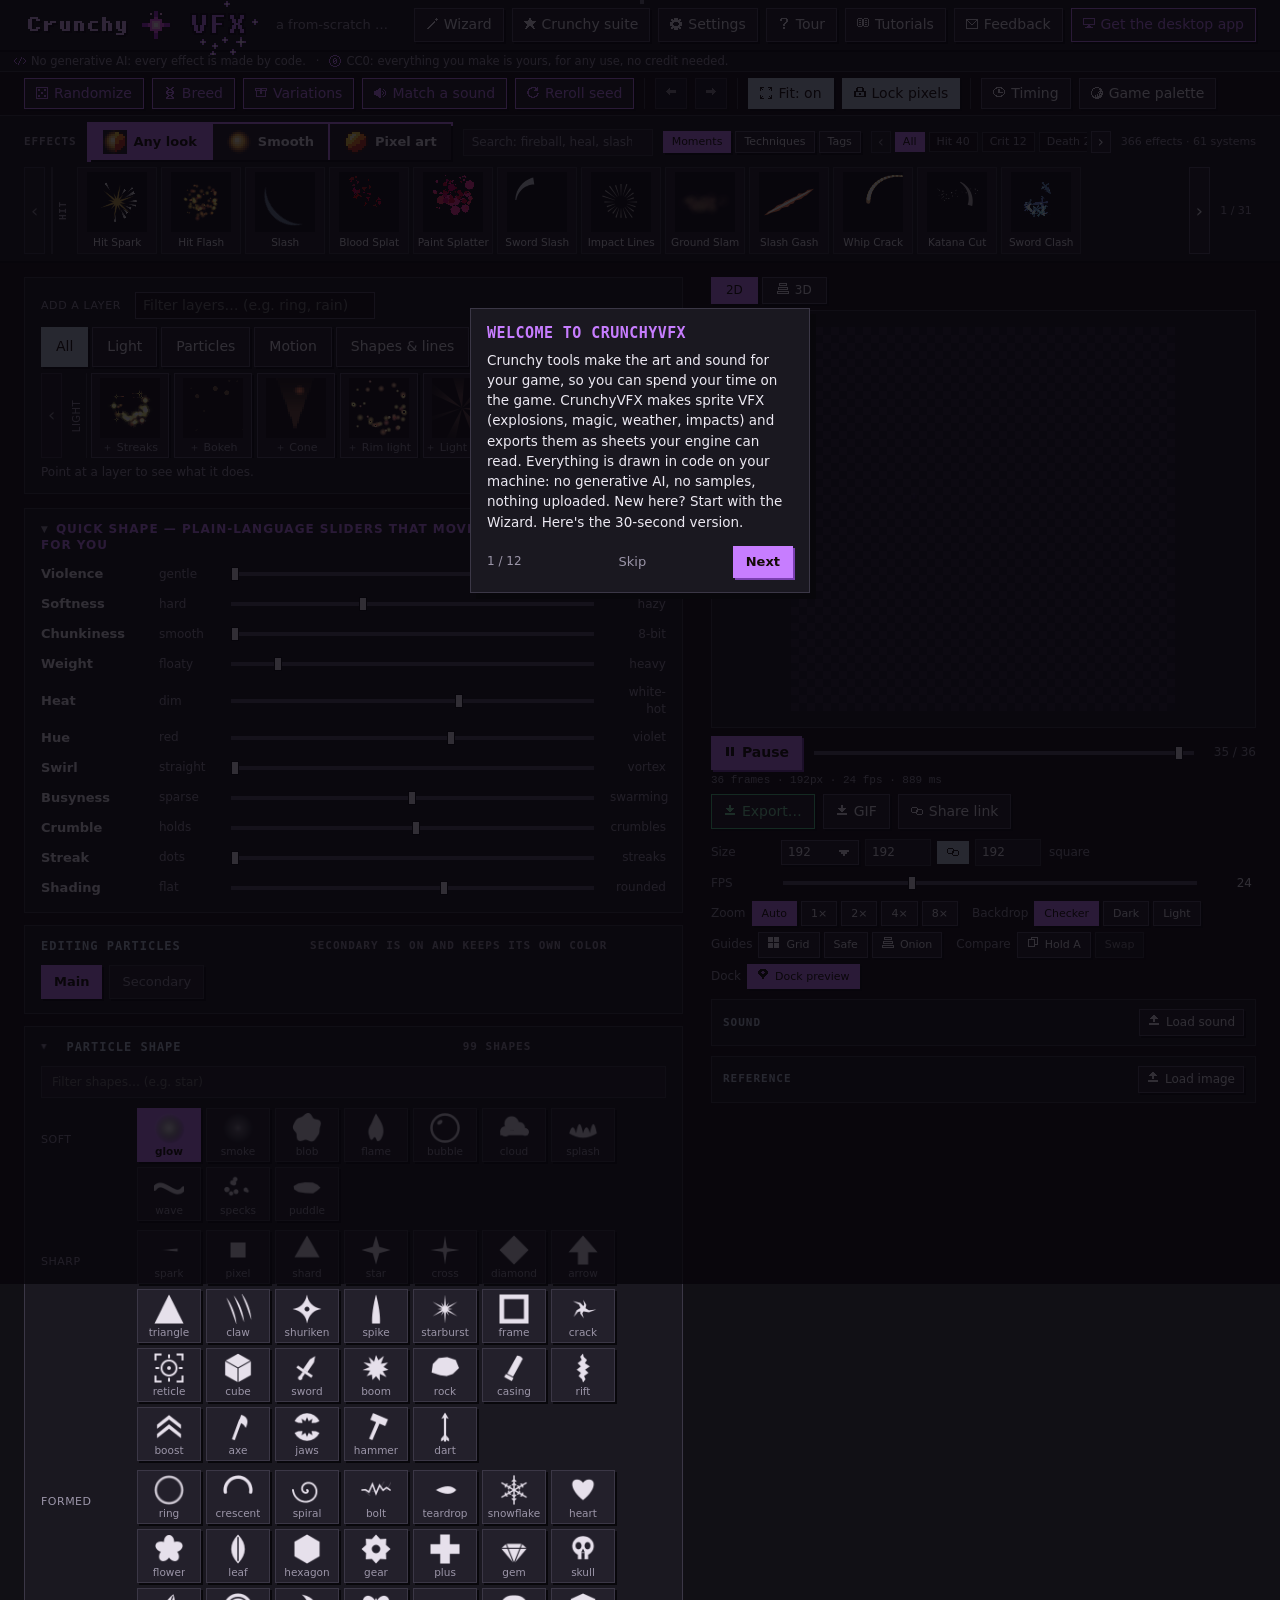
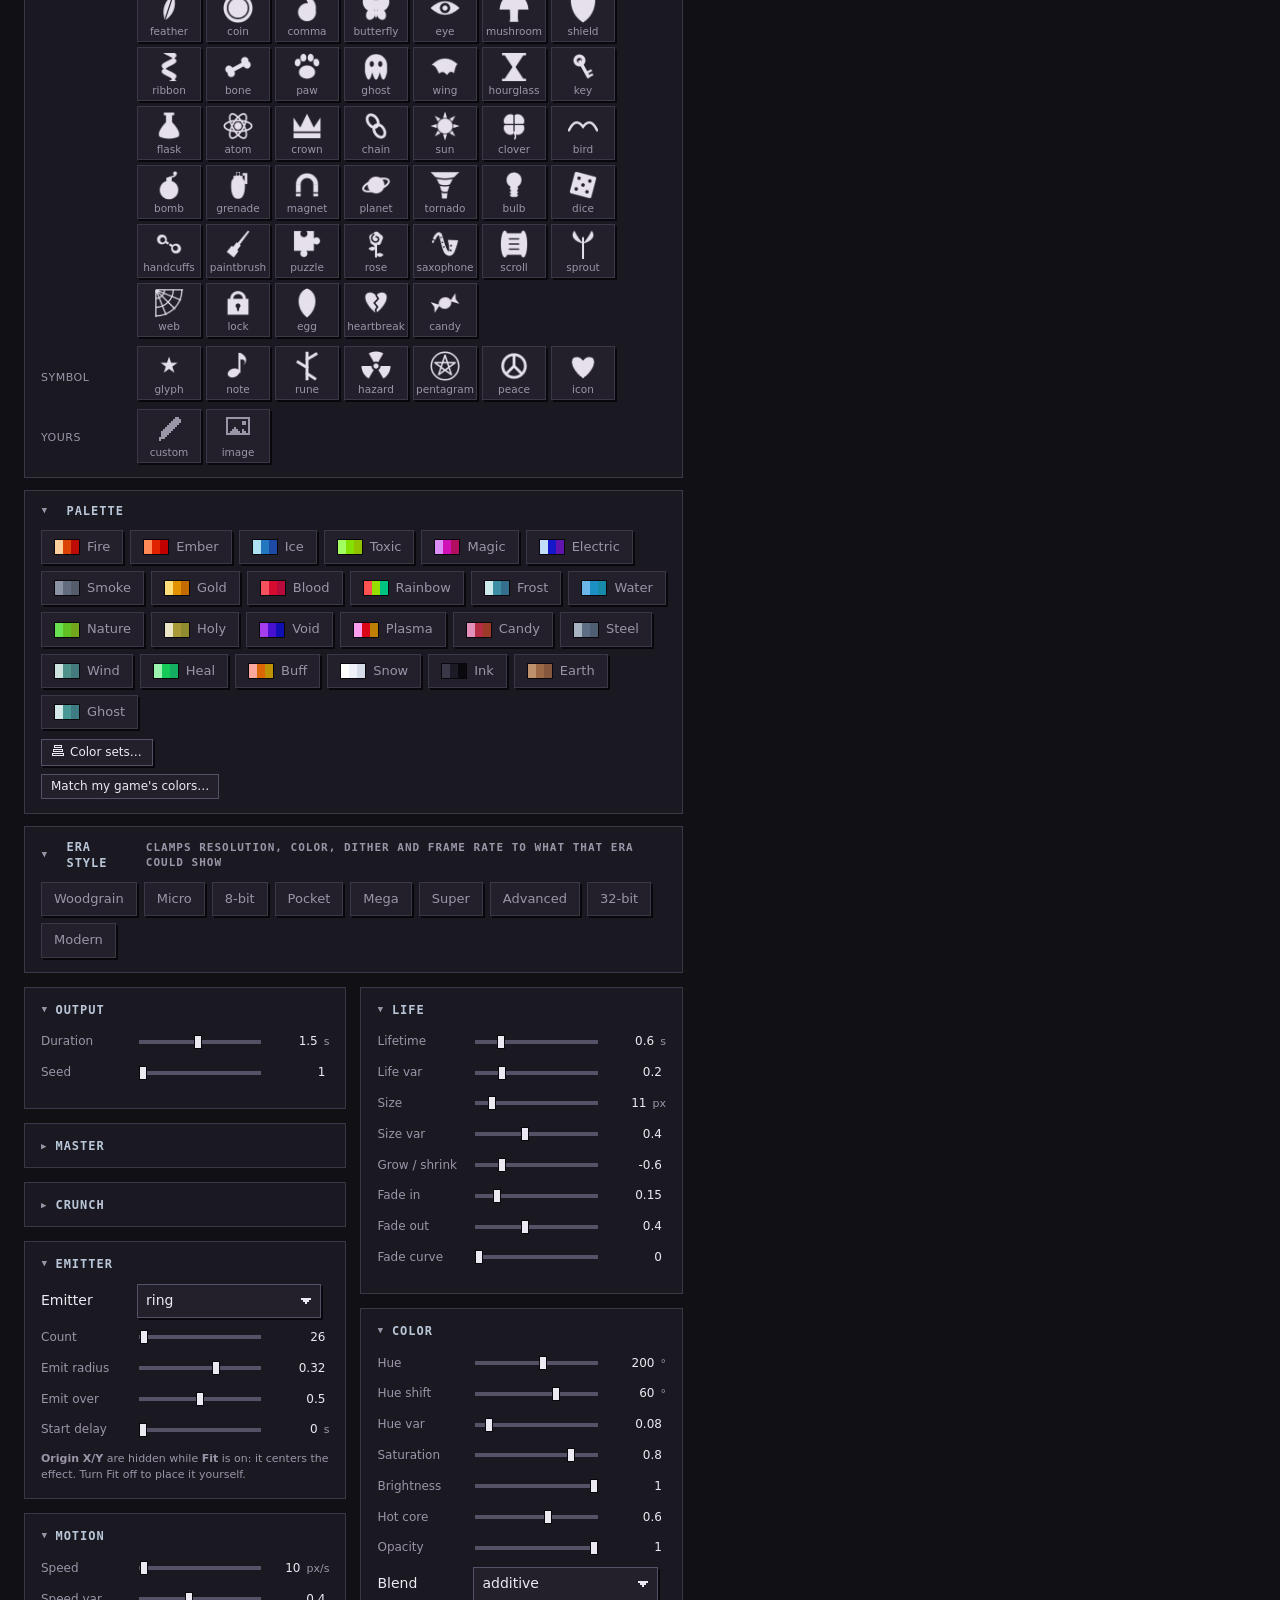
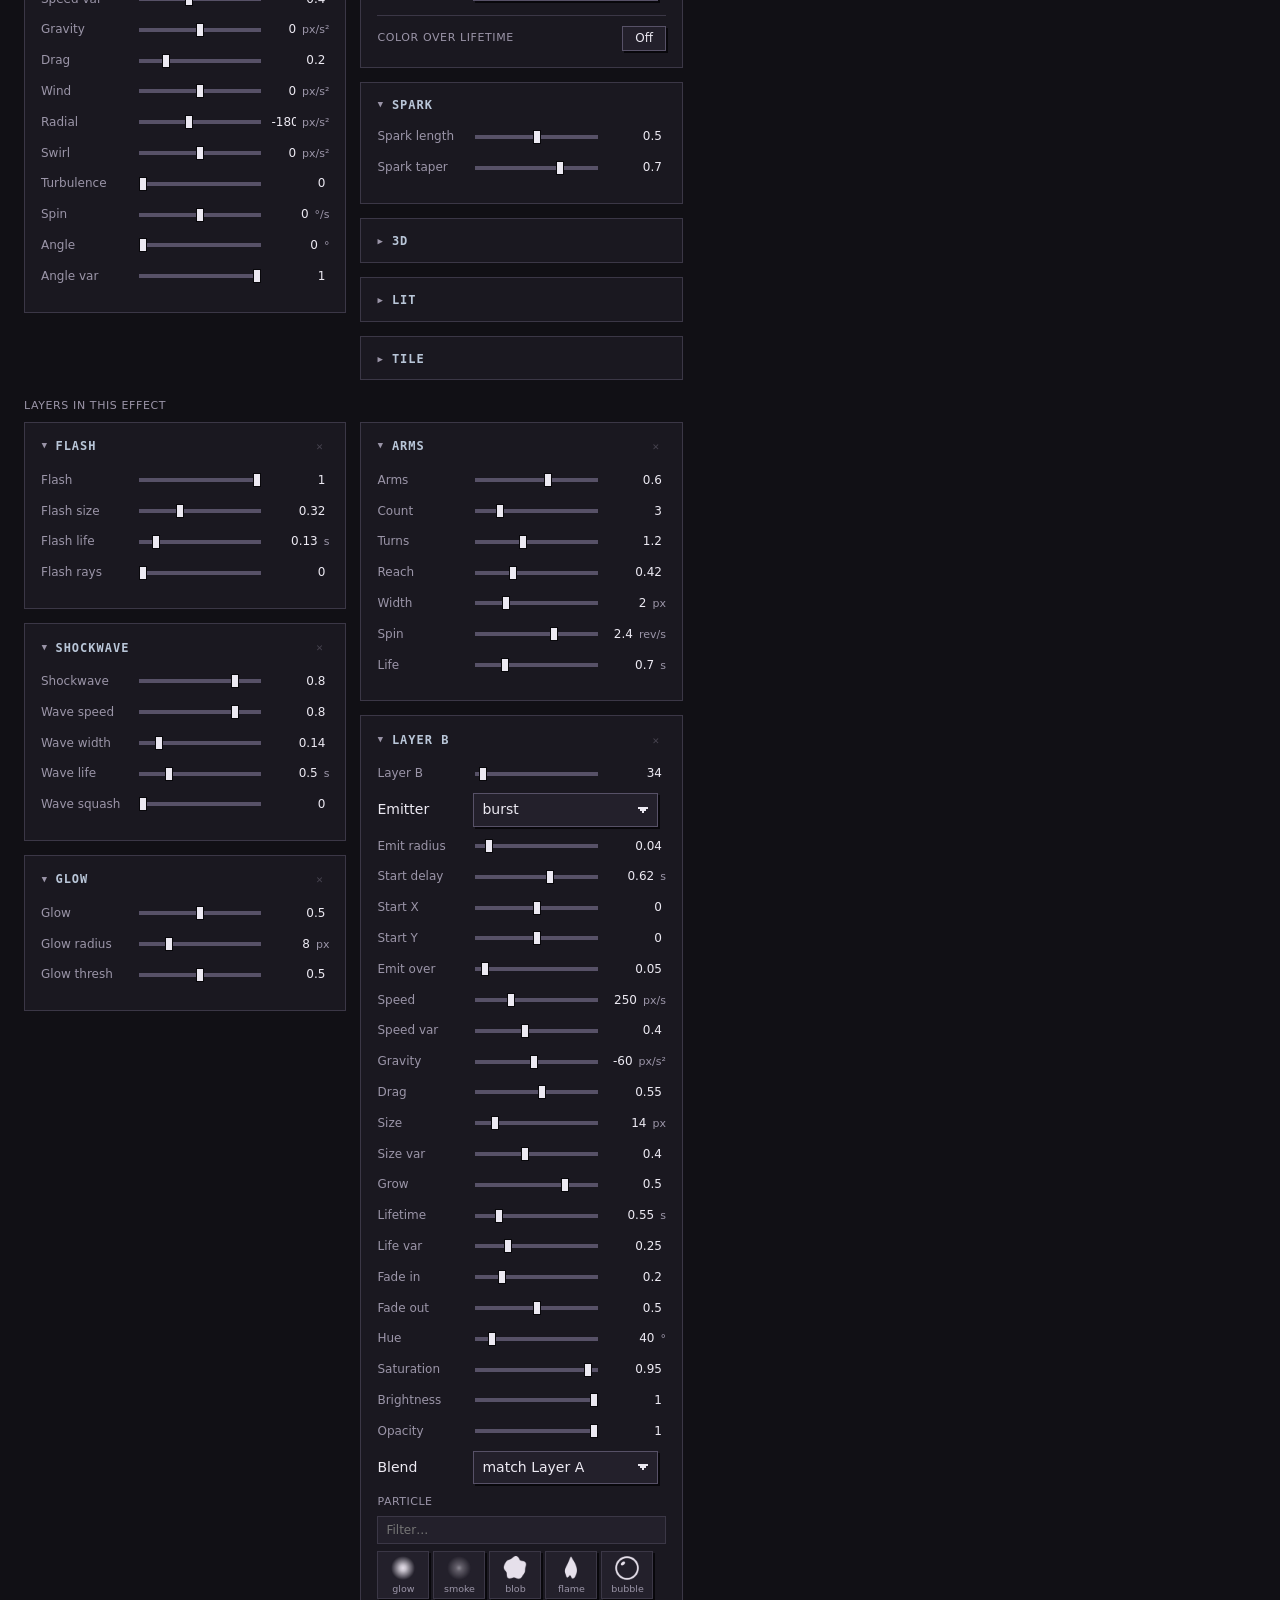
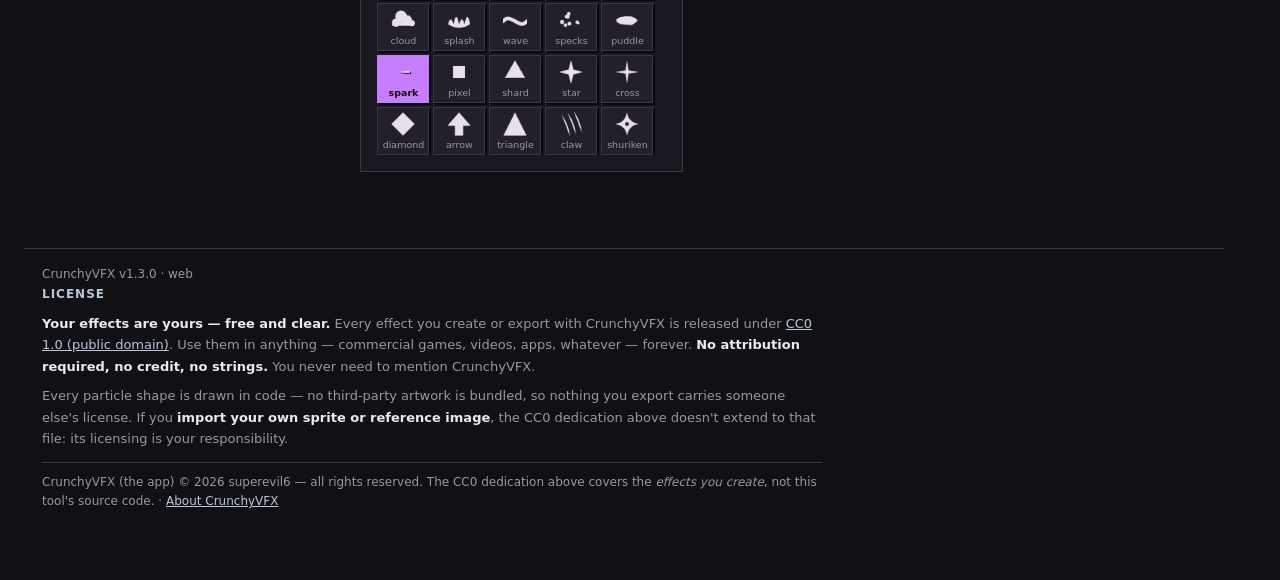
==== commit 649afa8a: "Release v1.3.0" ====
--- a/index.html
+++ b/index.html
@@ -2166,7 +2166,7 @@
 // The shipped version. MUST match `version` in src-tauri/tauri.conf.json — tests/build.py fails
 // the whole suite if they drift, because a mismatch is invisible until someone reports a bug
 // against a version number that never existed.
-const APP_VERSION = "1.2.0";
+const APP_VERSION = "1.3.0";
 
 // ---------- Web vs desktop ----------
 // Same split as CrunchySFX, and the same principle: the LIBRARY and BULK workflow are the desktop
